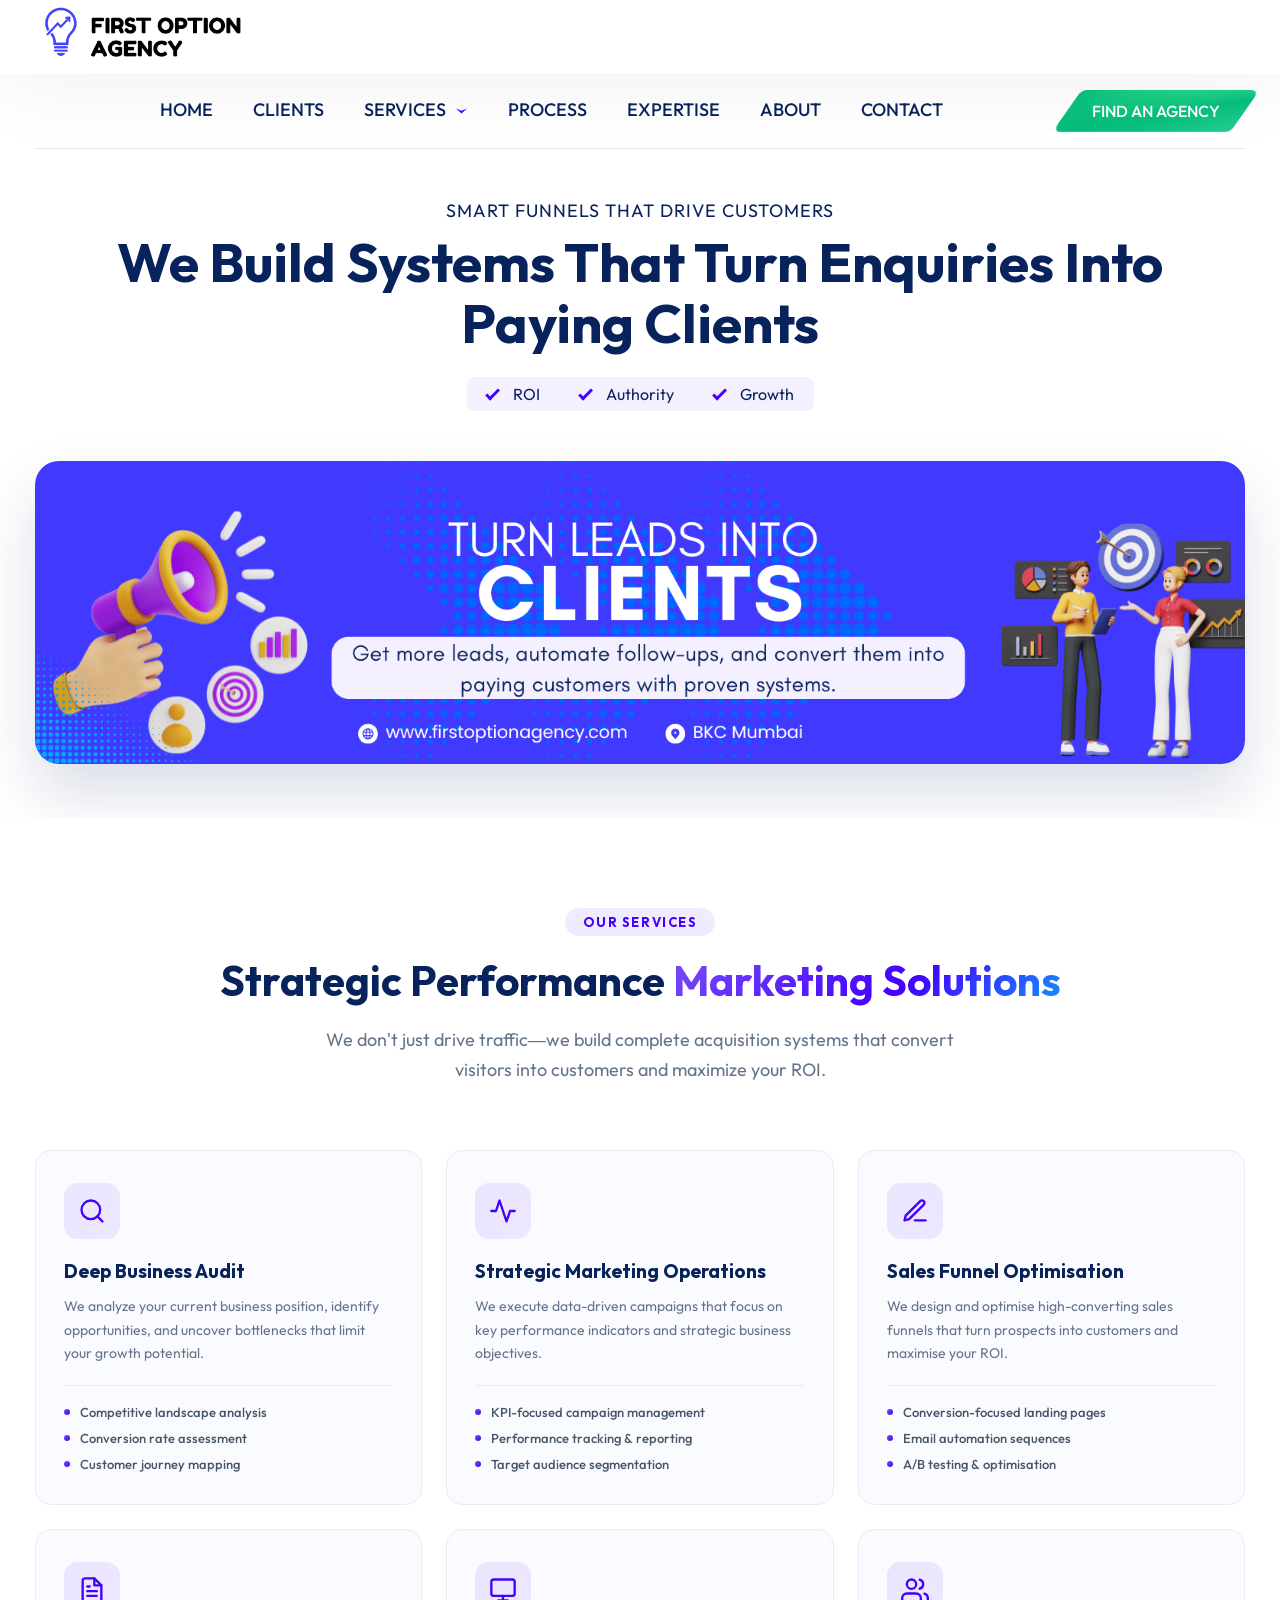
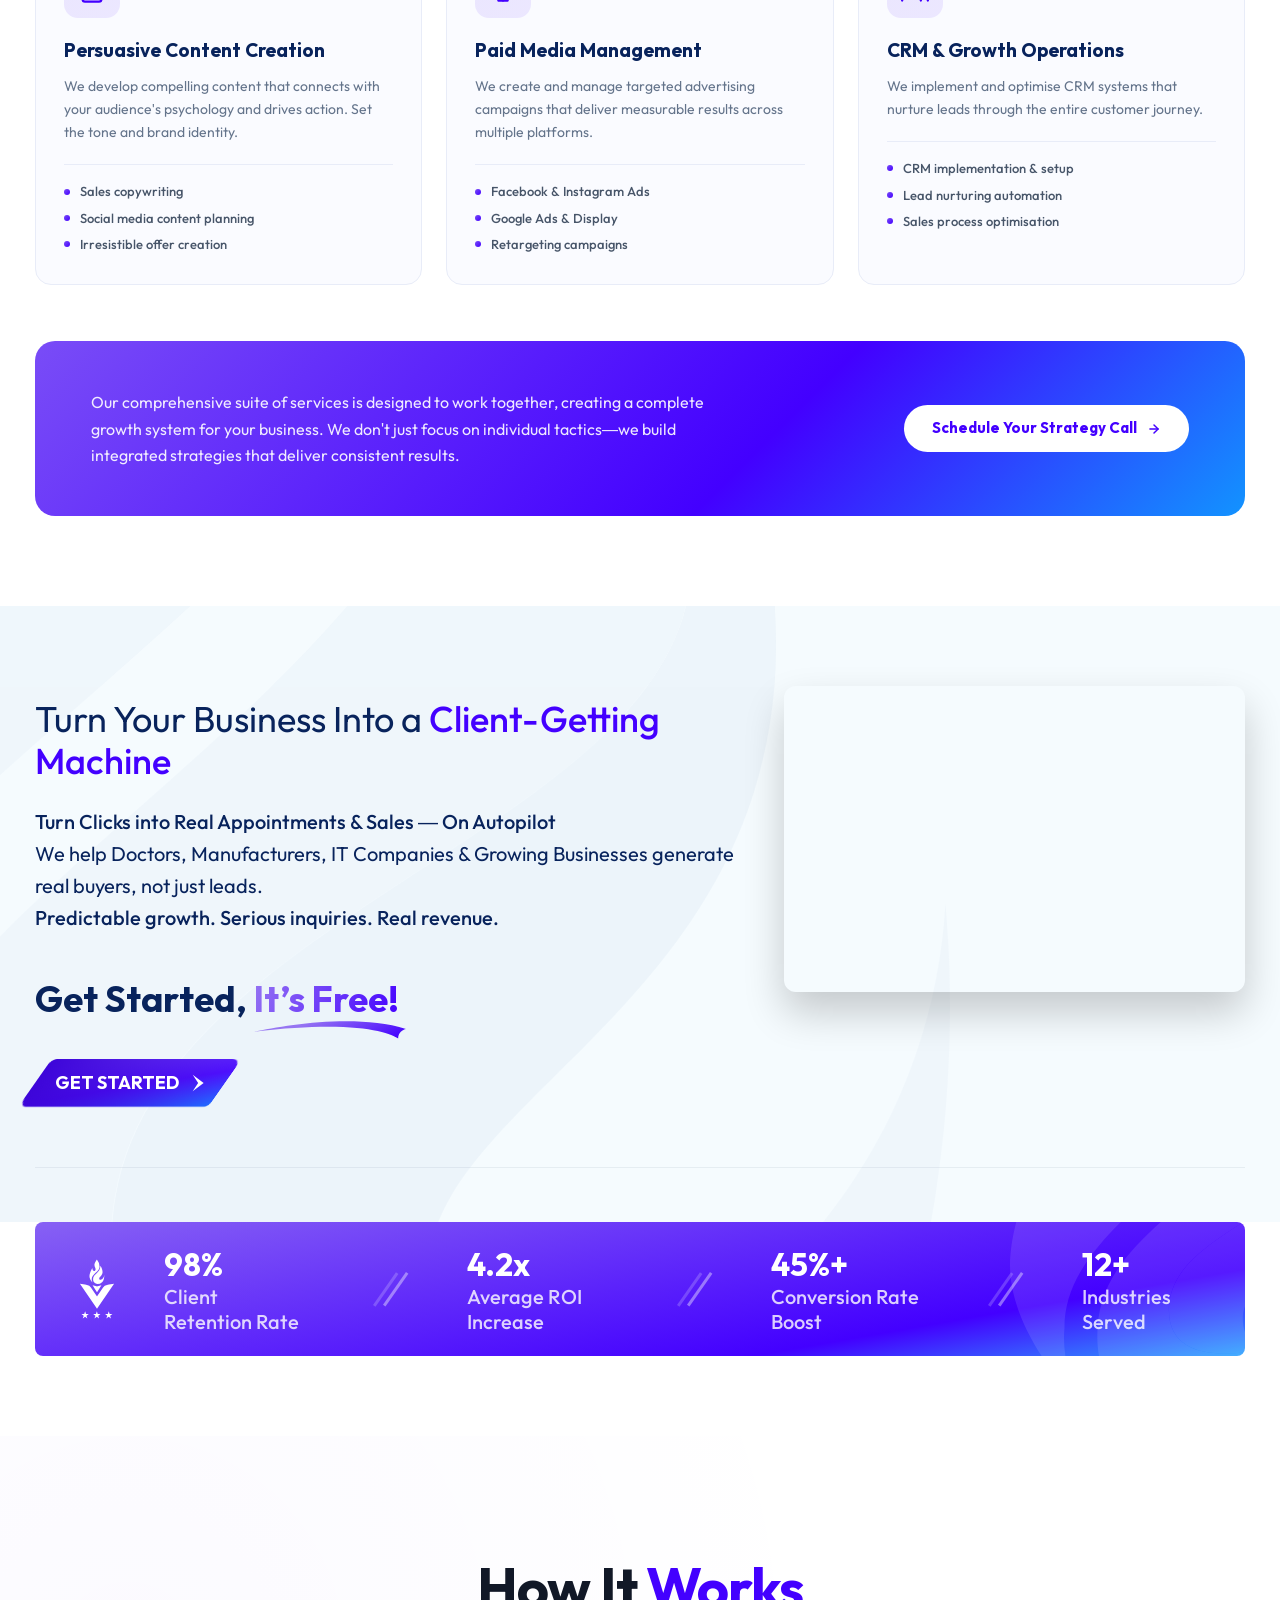
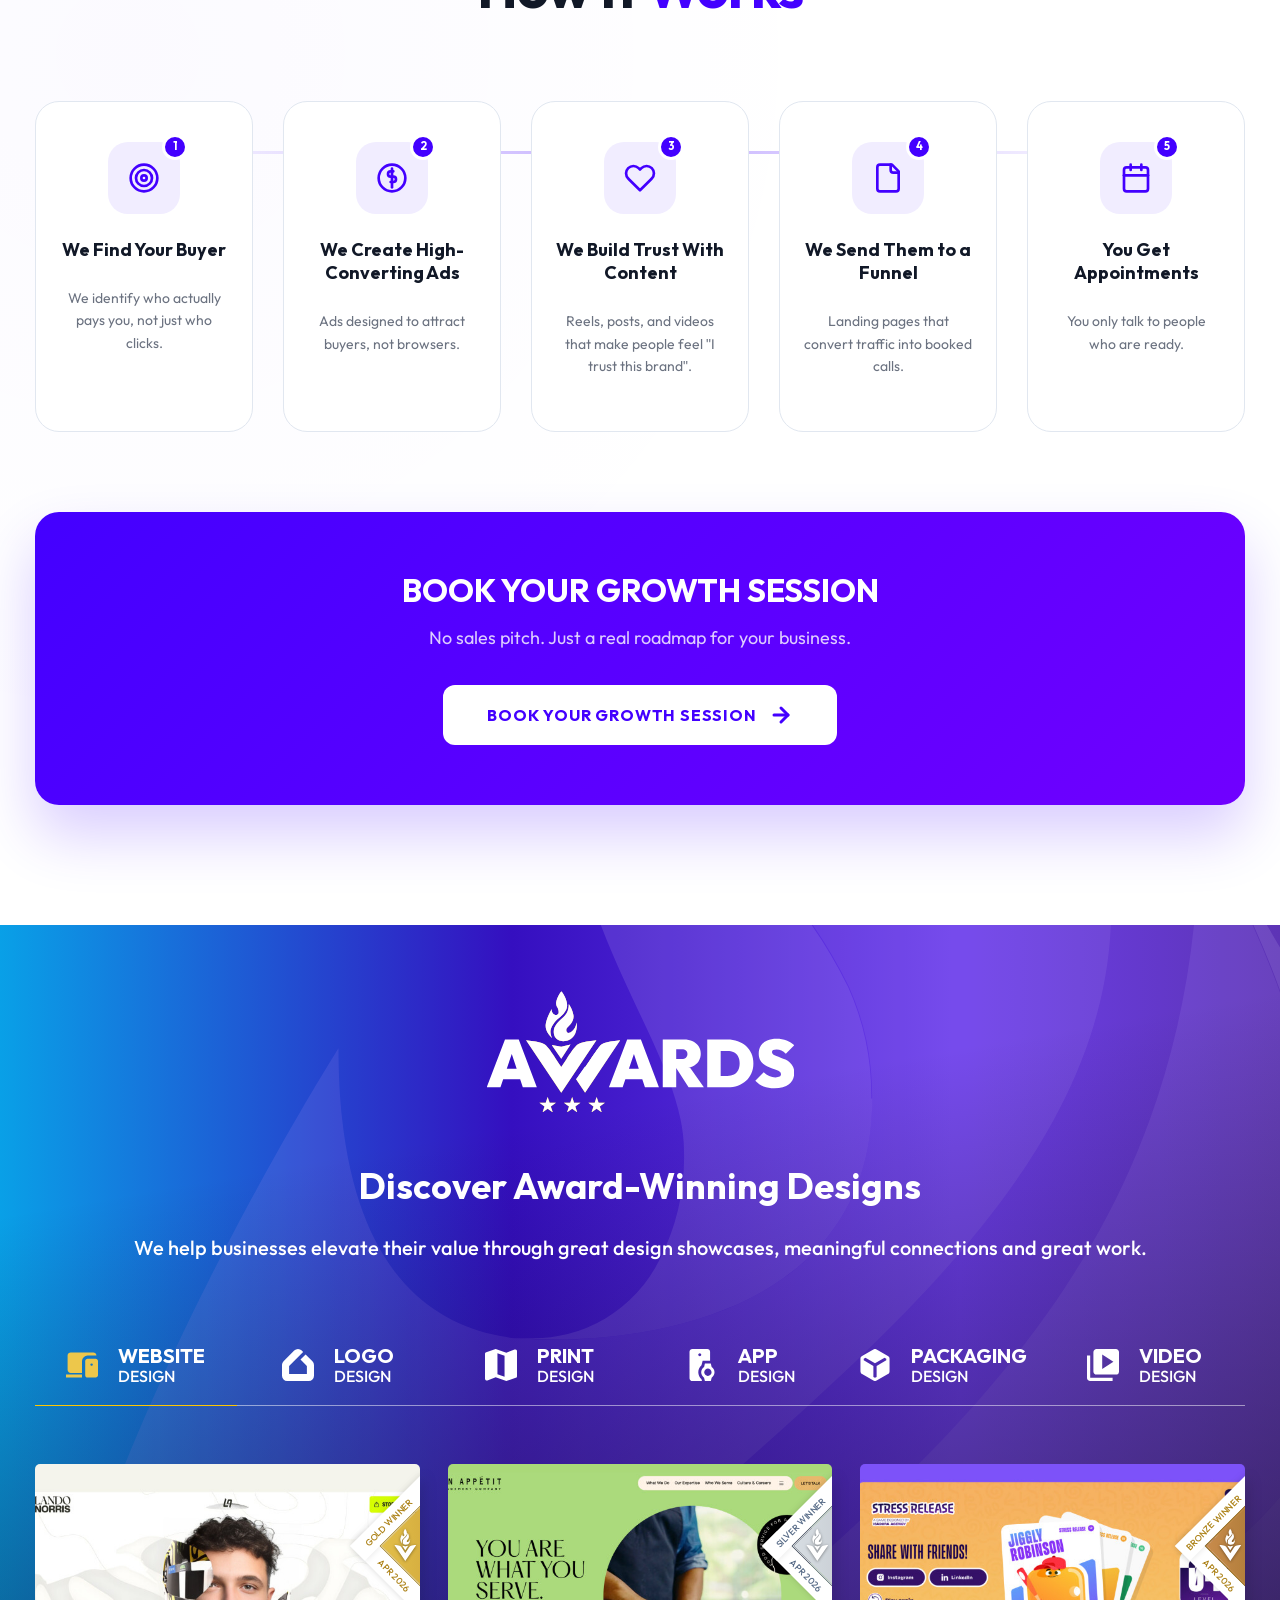
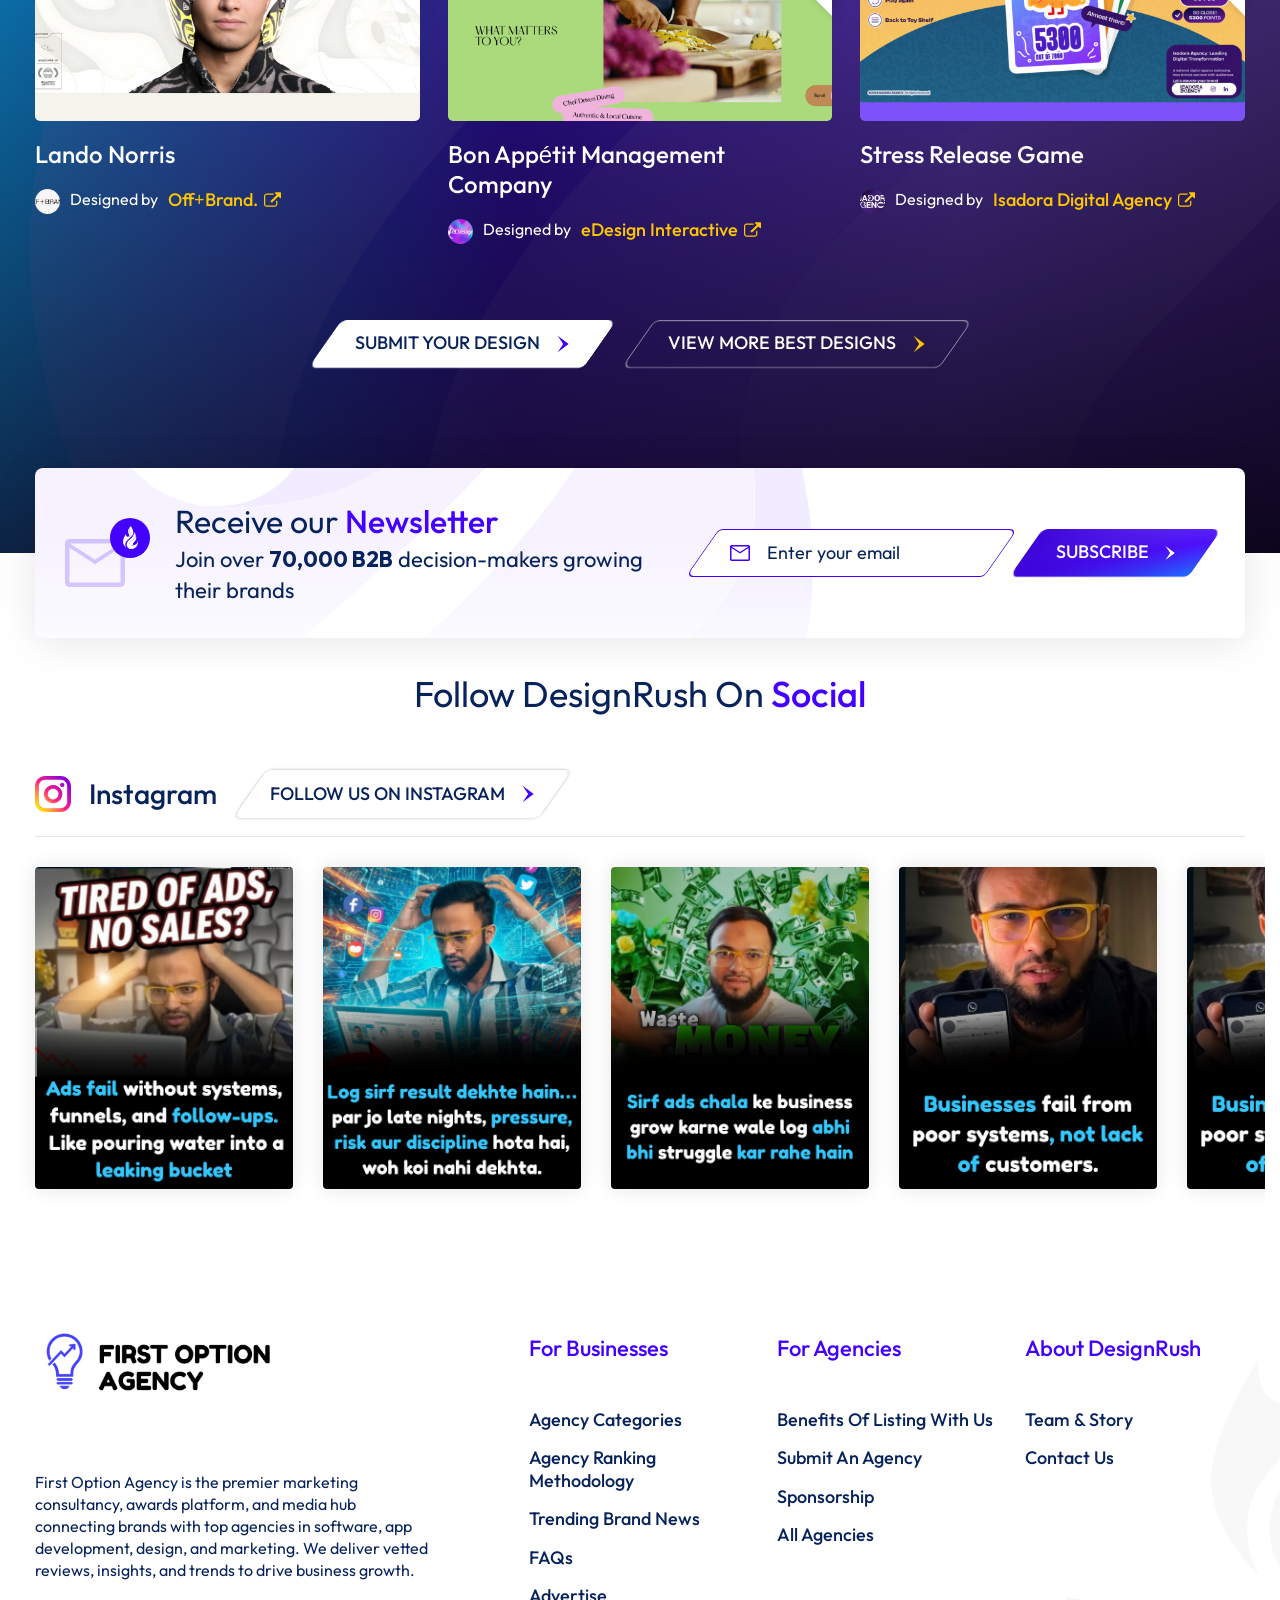
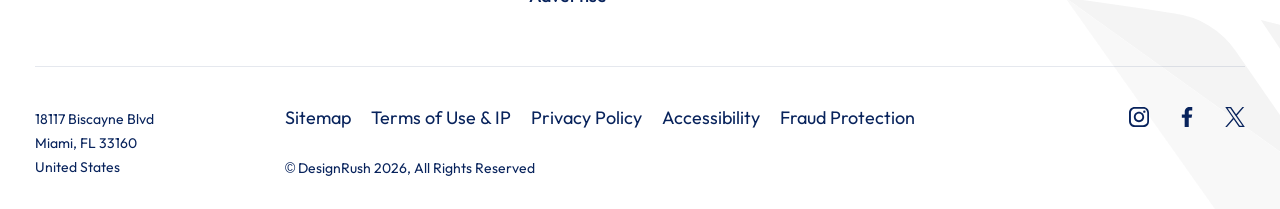
==== index.html @ 702467c4 "sdf" ====
<!DOCTYPE html>
<html class="js" lang="en">

<head>
    <meta charset="utf-8">
    <meta name="csrf-token" content="sYBFodeD4PbTu8fHgJWFDhL0KMMRwzuXbBp8WYOg">
    <meta name="viewport" content="width=device-width,initial-scale=1.0,maximum-scale=1.0">
    <title>DesignRush | Media Platform for Brands & Agency Directory</title>
    <meta name="theme-color" content="#ffffff">
    <meta name="description"
        content="Discover, compare & hire top agencies for web design, development, branding & digital marketing. Browse 30,000+ verified agency profiles & reviews.">
    <meta name="msvalidate.01" content="80F20198CFD68436AD164046C5279DCA">
    <link rel="canonical" href="https://www.designrush.com">
    <meta name="pinterest-rich-pin" content="false">
    <link rel="alternate" type="application/rss+xml" href="https://www.designrush.com/feed/rss">
    <link rel="icon" type="image/x-icon" href="images/favicon.ico">
    <link rel="icon" type="image/png" href="images/favicon-32x32.png" sizes="32x32">
    <link rel="icon" type="image/png" href="images/favicon-16x16.png" sizes="16x16">
    <link rel="icon" type="image/svg+xml" href="images/favicon.svg">
    <link rel="apple-touch-icon" sizes="180x180" href="images/apple-touch-icon.png">
    <link rel="icon" type="image/png" sizes="192x192" href="images/android-chrome-192x192.png">
    <link rel="mask-icon" href="images/safari-pinned-tab.svg" color="#5bbad5">
    <link rel="preload" as="image" href="images/logo/logo.png">
    <link rel="preload" href="/fonts/Outfit-Regular.woff2" as="font" type="font/woff2" crossorigin="">
    <link rel="preload" href="/fonts/Outfit-Medium.woff2" as="font" type="font/woff2" crossorigin="">
    <link rel="dns-prefetch" href="//www.googletagmanager.com">
    <link rel="dns-prefetch" href="https://www.designrush.com">
    <link rel="dns-prefetch" href="//t.visitorqueue.com" style="display: none !important;">
    <meta name="twitter:card" content="summary_large_image">
    <meta property="og:url" content="https://www.designrush.com/">
    <meta property="og:title" content="Top Agencies of 2026 by Category, Price, Location & More | DesignRush">
    <meta property="og:description"
        content="Find the best agency for your upcoming project based on category, cost, expertise, case studies, company leadership and more!">
    <meta property="og:image" content="images/logo/logo.png">
    <meta property="og:image:width" content="1200">
    <meta property="og:image:height" content="630">
    <style>
        img {
            color: transparent
        }

        img.img-broken {
            background: #FAFEFF;
            font-size: 0
        }
    </style>
    <style>
        .fancy-header ul {
            list-style: none;
            margin: 0;
            padding: 0
        }

        @font-face {
            font-display: swap;
            font-family: Outfit;
            font-style: normal;
            font-weight: 400;
            src: local(""), url("[data-uri]") format("woff2");
            text-rendering: optimizeLegibility
        }

        @font-face {
            font-display: swap;
            font-family: Outfit;
            font-style: normal;
            font-weight: 500;
            src: local(""), url("[data-uri]") format("woff2");
            text-rendering: optimizeLegibility
        }

        @font-face {
            font-display: swap;
            font-family: Outfit;
            font-style: normal;
            font-weight: 700;
            src: url(fonts/Outfit-Bold.woff2) format("woff2")
        }

        *,
        :after,
        :before {
            box-sizing: border-box
        }

        html {
            -webkit-text-size-adjust: 100%
        }

        dl,
        menu,
        ol,
        p,
        ul {
            margin: 1em 0
        }

        menu,
        ol,
        ul {
            padding: 0
        }

        h1,
        h2,
        h3 {
            margin: 0
        }

        img {
            max-width: 100%;
            vertical-align: top
        }

        .hide {
            display: none !important
        }

        .grecaptcha-badge {
            visibility: hidden
        }

        @media screen and (min-width:1201px) {
            .laptop-view {
                display: none !important
            }
        }

        @media screen and (max-width:1200px) {
            .laptop-hide {
                display: none !important
            }
        }

        @media screen and (min-width:1025px) {
            .tablet-view {
                display: none !important
            }
        }

        @media screen and (max-width:1024px) {
            .tablet-hide {
                display: none !important
            }
        }

        @media screen and (min-width:768px) {
            .mobile-view {
                display: none !important
            }
        }

        @media screen and (max-width:767px) {
            .mobile-hide {
                display: none !important
            }
        }

        .site-width-grid {
            margin: 0 auto;
            max-width: 1480px;
            width: 100%
        }

        @media screen and (min-width:1201px) {
            .site-width-grid {
                padding-left: 35px;
                padding-right: 35px
            }
        }

        @media screen and (max-width:1200px) {
            .site-width-grid {
                padding-left: 25px;
                padding-right: 25px
            }
        }

        @media screen and (max-width:767px) {
            .site-width-grid {
                padding-left: 20px;
                padding-right: 20px
            }
        }

        .d-flex {
            display: flex
        }

        .d-none {
            display: none
        }

        .d-i-flex {
            display: inline-flex
        }

        .fl-shrink {
            flex-shrink: 0
        }

        .fl-grow {
            flex-grow: 1
        }

        .fl-col {
            flex-direction: column
        }

        .fl-wrap {
            flex-wrap: wrap
        }

        .fl-center {
            align-items: center;
            justify-content: center
        }

        .fl-baseline {
            align-items: baseline
        }

        .fl-align-center {
            align-items: center
        }

        .fl-justify-center {
            justify-content: center
        }

        a {
            text-decoration: none
        }

        h1,
        h2,
        h3,
        strong {
            font-weight: 500
        }

        h1,
        h2,
        h3 {
            line-height: 1.15
        }

        button,
        h1,
        h2,
        h3 {
            font-family: Outfit, sans-serif
        }

        mark {
            background: none
        }

        [v-cloak] {
            display: none
        }

        body,
        html {
            -webkit-overflow-scrolling: touch;
            height: 100%;
            margin: 0
        }

        html.block-scroll {
            overflow: hidden
        }

        body {
            background: #fff;
            color: #000;
            font: 300 16px/1.25 Outfit, sans-serif;
            min-width: 320px
        }

        .wrapper {
            min-height: 100vh;
            overflow: hidden
        }

        .main {
            width: 100%
        }

        @media screen and (max-width:1200px) {
            .main {
                padding-top: 62px
            }
        }

        @media screen and (min-width:1201px) {

            .fancy-header~.main,
            .header~.main {
                padding-top: 74px
            }

            .is-come-from-admin {
                margin-top: 20px
            }
        }

        .fancy-header {
            background-color: #fff;
            box-shadow: 0 0 90px rgba(0, 0, 0, .08);
            left: 0;
            position: fixed;
            right: 0;
            top: 0;
            z-index: 100
        }

        .fancy-header .holder {
            gap: clamp(20px, 2.9296875vw, 30px);
            justify-content: space-between
        }

        @media screen and (min-width:1201px) {
            .fancy-header .holder {
                height: 74px
            }
        }

        @media screen and (max-width:1200px) {
            .fancy-header .holder {
                height: 62px
            }
        }

        .fancy-header .logo {
            margin-right: auto
        }

        .fancy-header .logo a {
            display: block
        }

        @media screen and (max-width:1200px) {
            .fancy-header .logo a {
                max-width: 172px
            }
        }

        .fancy-header .logo img {
            display: block;
            height: auto
        }

        .fancy-header .inner {
            gap: 30px
        }

        @media screen and (min-width:1201px) {
            .fancy-header .nav {
                align-items: center;
                gap: 25px
            }
        }

        @media screen and (max-width:1200px) {
            .fancy-header .nav {
                opacity: 0;
                pointer-events: none;
                position: fixed
            }
        }

        @media screen and (min-width:1201px) {
            .fancy-header .menu {
                gap: 40px
            }

            .fancy-header .link-holder {
                position: relative
            }

            .fancy-header .link-holder:not(:hover) .link i {
                transform: rotate(90deg)
            }

            .fancy-header .link-holder:not(:hover) .dropbox,
            .fancy-header .link-holder:not(:hover) .dropdown {
                opacity: 0;
                pointer-events: none;
                transform: translate(-50%, 6px)
            }

            .fancy-header .dropbox,
            .fancy-header .dropdown {
                position: absolute
            }
        }

        @media screen and (min-width:1321px) {
            .fancy-header .link {
                font-size: var(--headerLinkFontSize, 15px);
                gap: 10px;
                text-transform: uppercase
            }
        }

        @media screen and (min-width:1201px) and (max-width:1320px) {
            .fancy-header .link {
                font-size: var(--headerLinkFontSize, 13px);
                gap: 10px;
                text-transform: uppercase
            }
        }

        @media screen and (min-width:1201px) {
            .fancy-header .link i {
                height: 12px;
                transform: rotate(-90deg);
                width: 12px
            }

            .fancy-header .link i svg {
                fill: #08235c
            }

            .fancy-header .link i.alone {
                transform: rotate(90deg)
            }
        }

        .fancy-header .cta {
            text-transform: uppercase;
            white-space: nowrap
        }

        @media screen and (min-width:1201px) {
            .fancy-header .cta {
                font-size: 16px
            }
        }

        .fancy-header .cta a {
            position: relative
        }

        @media screen and (min-width:1201px) {
            .fancy-header .cta a {
                gap: 10px
            }

            .fancy-header .cta a svg {
                fill: currentColor;
                height: 12px;
                width: 6px
            }

            .fancy-header .cta .link-submit {
                color: #08235c
            }

            .fancy-header .cta .link-submit:hover {
                color: #4300ff
            }

            .fancy-header .cta .link-find {
                height: 32px;
                padding: 0 18px
            }
        }

        .fancy-header .user {
            font-size: 16px;
            text-transform: uppercase
        }

        .fancy-header .user i {
            border-radius: 50%
        }

        @media screen and (min-width:1201px) {
            .fancy-header .user i {
                height: 36px;
                width: 36px
            }
        }

        @media screen and (max-width:1200px) {
            .fancy-header .user i {
                height: 40px;
                width: 40px
            }
        }

        .fancy-header .user a {
            color: #08235c;
            gap: 14px
        }

        .fancy-header .burger {
            background: none;
            border: none;
            height: 30px;
            position: relative;
            width: 30px
        }

        .fancy-header .burger span {
            opacity: 0;
            position: absolute
        }

        .btn-flex {
            align-items: center;
            display: inline-flex;
            justify-content: center;
            line-height: 1.25;
            padding-bottom: 2px;
            padding-top: 2px;
            transition-duration: .2s;
            transition-property: color, background, border-color;
            transition-timing-function: ease-out
        }

        .btn-flex--rounded {
            border-radius: 5em
        }

        .btn-flex--nowrap {
            white-space: nowrap
        }

        .btn-flex--slanted {
            background-color: transparent;
            overflow: visible !important;
            position: relative
        }

        .btn-flex--slanted:before {
            backface-visibility: hidden;
            border-radius: .3em .5em;
            content: "";
            height: 100%;
            left: 0;
            position: absolute;
            top: 0;
            transform: skewX(-35deg) translateZ(0);
            transition-duration: .2s;
            transition-property: background, border-color;
            transition-timing-function: ease-out;
            width: 100%;
            will-change: transform
        }

        .btn-flex--slanted>* {
            position: relative
        }

        @media screen and (min-width:1025px) {
            .btn-flex--slanted_hovered>* {
                z-index: 1
            }

            .btn-flex--slanted_hovered:after {
                backface-visibility: hidden;
                border-radius: .3em .5em;
                content: "";
                height: 100%;
                left: 0;
                opacity: 0;
                position: absolute;
                top: 0;
                transform: skewX(-35deg) translateZ(0);
                transition-duration: .2s;
                transition-property: opacity;
                transition-timing-function: ease-out;
                width: 100%
            }
        }

        .btn-flex--text__uppercase {
            text-transform: uppercase
        }

        .btn-flex--weight__bold {
            font-weight: 600
        }

        .btn-flex--weight__med {
            font-weight: 500
        }

        .btn-flex--weight__reg {
            font-weight: 400
        }

        .btn-flex--border__none {
            border: none
        }

        .btn-flex--border__thin {
            border-width: 1px
        }

        .btn-flex--border__primary {
            border-color: #0181dd;
            border-style: solid
        }

        @media screen and (min-width:1025px) {
            .btn-flex--border__primary:hover {
                border-color: #00abf3
            }
        }

        .btn-flex--border__navy {
            border-color: #08235c;
            border-style: solid
        }

        @media screen and (min-width:1025px) {
            .btn-flex--border__navy:hover {
                border-color: #0181dd
            }
        }

        .btn-flex--slanted-border__green:before {
            border: 1px solid #06bc7b
        }

        @media screen and (min-width:1025px) {
            .btn-flex--slanted-border__green:hover:before {
                background-color: #37d17d;
                border-color: #37d17d
            }
        }

        .btn-flex--slanted-border__primary:before {
            border: 1.5px solid #0181dd
        }

        @media screen and (min-width:1025px) {
            .btn-flex--slanted-border__primary:hover:before {
                border-color: #00abf3
            }
        }

        .btn-flex--slanted-border__blue:before {
            border: 1.5px solid #0f4cc0
        }

        @media screen and (min-width:1025px) {
            .btn-flex--slanted-border__blue:hover:before {
                border-color: #0181dd
            }
        }

        .btn-flex--slanted-border__cyan:before {
            border: 1.5px solid #41afff
        }

        @media screen and (min-width:1025px) {
            .btn-flex--slanted-border__cyan:hover:before {
                border-color: #0181dd
            }
        }

        .btn-flex--slanted-border__white:before {
            border: 1px solid #fff
        }

        @media screen and (min-width:1025px) {
            .btn-flex--slanted-border__white:hover:before {
                background-color: hsla(0, 0%, 100%, .2)
            }
        }

        .btn-flex--slanted-border__azure:before {
            border: 1px solid #267efd
        }

        @media screen and (min-width:1025px) {
            .btn-flex--slanted-border__azure:hover:before {
                border-color: #0181dd
            }
        }

        .btn-flex--slanted-border__custom:before {
            border: 1px solid var(--btnBorderColor, #fff)
        }

        @media screen and (min-width:1025px) {
            .btn-flex--slanted-border__custom:hover:before {
                border-color: var(--btnBorderColorActive, var(--btnBorderColor))
            }
        }

        .btn-flex--color__white {
            color: #fff
        }

        @media screen and (min-width:1025px) {
            .btn-flex--color__white:hover {
                color: #fff
            }
        }

        .btn-flex--color__primary {
            color: #0181dd
        }

        @media screen and (min-width:1025px) {
            .btn-flex--color__primary:hover {
                color: #00abf3
            }
        }

        .btn-flex--color__secondary {
            color: #00abf3
        }

        @media screen and (min-width:1025px) {
            .btn-flex--color__secondary:hover {
                color: #0181dd
            }
        }

        .btn-flex--color__navy {
            color: #08235c
        }

        @media screen and (min-width:1025px) {
            .btn-flex--color__navy:hover {
                color: #0181dd
            }
        }

        .btn-flex--color__blue {
            color: #0f4cc0
        }

        @media screen and (min-width:1025px) {
            .btn-flex--color__blue:hover {
                color: #0181dd
            }
        }

        .btn-flex--color__indigo {
            color: #4300ff
        }

        @media screen and (min-width:1025px) {
            .btn-flex--color__indigo:hover {
                color: #267efd
            }
        }

        .btn-flex--color__custom {
            color: var(--btnColor, #267efd)
        }

        @media screen and (min-width:1025px) {
            .btn-flex--color__custom:hover {
                color: var(--btnColorActive, #0181dd)
            }
        }

        .btn-flex--bg__none {
            background-color: transparent
        }

        .btn-flex--bg__white {
            background-color: #fff
        }

        @media screen and (min-width:1025px) {
            .btn-flex--bg__white:hover {
                background-color: #fff
            }
        }

        .btn-flex--bg__green {
            background-color: #06bc7b
        }

        @media screen and (min-width:1025px) {
            .btn-flex--bg__green:hover {
                background-color: #37d17d
            }
        }

        .btn-flex--bg__primary {
            background-color: #0181dd
        }

        @media screen and (min-width:1025px) {
            .btn-flex--bg__primary:hover {
                background-color: #00abf3
            }
        }

        .btn-flex--bg__secondary {
            background-color: #00abf3
        }

        @media screen and (min-width:1025px) {
            .btn-flex--bg__secondary:hover {
                background-color: #0181dd
            }
        }

        .btn-flex--slanted-bg__green:before {
            background-color: #06bc7b
        }

        @media screen and (min-width:1025px) {
            .btn-flex--slanted-bg__green:hover:before {
                background-color: #37d17d
            }
        }

        .btn-flex--slanted-bg__green-grad:before {
            background: linear-gradient(170deg, #5ef696, #06bc7b 40%)
        }

        .btn-flex--slanted-bg__green-grad:after {
            background: linear-gradient(90deg, #25cd91 25%, #209068)
        }

        @media screen and (min-width:1025px) {
            .btn-flex--slanted-bg__green-grad:hover:after {
                opacity: 1
            }
        }

        .btn-flex--slanted-bg__indigo-grad:before {
            background: linear-gradient(170deg, #7648f7, #4e10fd 55%, #1f6dff)
        }

        .btn-flex--slanted-bg__indigo-grad:after {
            background: linear-gradient(90deg, #936efb 25%, #3d05d9)
        }

        @media screen and (min-width:1025px) {
            .btn-flex--slanted-bg__indigo-grad:hover:after {
                opacity: 1
            }
        }

        .btn-flex--slanted-bg__primary:before {
            background-color: #0181dd
        }

        @media screen and (min-width:1025px) {
            .btn-flex--slanted-bg__primary:hover:before {
                background-color: #00abf3
            }
        }

        .btn-flex--slanted-bg__white:before {
            background-color: #fff
        }

        @media screen and (min-width:1025px) {
            .btn-flex--slanted-bg__white:hover:before {
                background-color: #fff
            }
        }

        .btn-flex--slanted-bg__custom:before {
            background: var(--btnSlantedBg, #fff)
        }

        @media screen and (min-width:1025px) {
            .btn-flex--slanted-bg__custom:hover:before {
                background: var(--btnSlantedBgActive, var(--btnSlantedBg))
            }
        }

        .btn-flex--font-desktop__xs {
            font-size: 14px
        }

        .btn-flex--font-desktop__sm {
            font-size: 16px
        }

        .btn-flex--font-desktop__md {
            font-size: 18px
        }

        .btn-flex--font-desktop__lg {
            font-size: 20px
        }

        .btn-flex--font-desktop__xl {
            font-size: 24px
        }

        @media screen and (max-width:600px) {
            .btn-flex--font-mobile__xs {
                font-size: 12px
            }

            .btn-flex--font-mobile__sm {
                font-size: 14px
            }

            .btn-flex--font-mobile__md {
                font-size: 16px
            }

            .btn-flex--font-mobile__lg {
                font-size: 18px
            }

            .btn-flex--font-mobile__xl {
                font-size: 20px
            }
        }

        .btn-flex--size-desktop__xs {
            min-height: 42px
        }

        .btn-flex--size-desktop__sm {
            min-height: 48px
        }

        .btn-flex--size-desktop__md {
            min-height: 54px
        }

        .btn-flex--size-desktop__lg {
            min-height: 60px
        }

        .btn-flex--size-desktop__xl {
            min-height: 66px
        }

        .btn-flex--translate__sm {
            transform: translateX(8px)
        }

        .btn-flex--translate__md {
            transform: translateX(10px)
        }

        .btn-flex--translate__lg {
            transform: translateX(12px)
        }

        .btn-flex--translate__xl {
            transform: translateX(15px)
        }

        .btn-flex--padding__xs {
            padding-left: 10px;
            padding-right: 10px
        }

        .btn-flex--padding__sm {
            padding-left: 15px;
            padding-right: 15px
        }

        .btn-flex--padding__md {
            padding-left: 20px;
            padding-right: 20px
        }

        .btn-flex--padding__lg {
            padding-left: 25px;
            padding-right: 25px
        }

        .btn-flex--padding__xl {
            padding-left: 30px;
            padding-right: 30px
        }

        .btn-flex--gap__xs {
            gap: 6px
        }

        .btn-flex--gap__sm {
            gap: 8px
        }

        .btn-flex--gap__md {
            gap: 12px
        }

        .btn-flex--gap__lg {
            gap: 16px
        }

        .btn-flex--gap__xl {
            gap: 20px
        }

        .btn-flex .chevron,
        .btn-flex .icon,
        .btn-flex i {
            fill: var(--btnIconColor, currentColor);
            color: var(--btnIconColor, currentColor);
            transition: transform .2s
        }

        .btn-flex i {
            position: relative
        }

        .btn-flex .loading {
            left: 0;
            opacity: 0;
            position: absolute;
            top: 50%;
            transform: translateY(-50%)
        }

        @media screen and (min-width:1025px) {
            .btn-flex:hover .icon {
                transform: translateX(2px)
            }
        }

        .disabled .btn-flex:has(.loading) {
            filter: grayscale(1);
            opacity: .5;
            pointer-events: none
        }

        .disabled .btn-flex:has(.loading) .icon {
            opacity: 0
        }

        .disabled .btn-flex:has(.loading) .loading {
            opacity: 1
        }

        .btn-fancy {
            background-color: transparent;
            border: none;
            line-height: 1.25;
            overflow: visible !important;
            padding-bottom: 2px;
            padding-top: 2px;
            position: relative;
            transition: color .2s ease-out
        }

        .btn-fancy:after,
        .btn-fancy:before {
            backface-visibility: hidden;
            border-radius: .3em .5em;
            content: "";
            inset: 0;
            position: absolute;
            transform: skewX(-35deg) translateZ(0)
        }

        .btn-fancy:before {
            background-color: #fff;
            border-style: solid;
            border-width: 1.5px;
            opacity: 0;
            transition: opacity .1s ease-out, background-color .1s ease-out
        }

        .btn-fancy:after {
            background-position-x: -100%, 0;
            background-size: 200% 100%, 100% 100%;
            transition: opacity .2s ease-out, background-position-x .2s ease-out .05s
        }

        .btn-fancy>* {
            position: relative;
            z-index: 1
        }

        @media screen and (min-width:1025px) {
            .btn-fancy:hover:before {
                opacity: 1
            }

            .btn-fancy:hover:after {
                background-position-x: -200%, 0;
                opacity: 0;
                transition: opacity .3s ease-out .1s, background-position-x .2s ease-out
            }

            .btn-fancy:hover .icon {
                transform: translateX(2px)
            }
        }

        .btn-fancy--indigo {
            color: #fff
        }

        .btn-fancy--indigo:before {
            border-color: #4300ff
        }

        .btn-fancy--indigo:after {
            background-image: linear-gradient(90deg, #3d05d9 30%, #936efb 40%, #3d05d9 50%, rgba(61, 5, 217, 0)), linear-gradient(170deg, #7648f7, #4e10fd 55%, #1f6dff)
        }

        @media screen and (min-width:1025px) {
            .btn-fancy--indigo:hover {
                color: #4300ff
            }
        }

        .btn-fancy--green {
            color: #fff
        }

        .btn-fancy--green:before {
            border-color: #006d46
        }

        .btn-fancy--green:after {
            background-image: linear-gradient(90deg, #06bc7b 30%, #5ef696 40%, #06bc7b 50%, rgba(6, 188, 123, 0)), linear-gradient(170deg, #5ef696, #06bc7b 55%, #25cd91)
        }

        @media screen and (min-width:1025px) {
            .btn-fancy--green:hover {
                color: #08235c
            }
        }

        .btn-fancy--xs {
            min-height: 42px
        }

        .btn-fancy--sm {
            min-height: 48px
        }

        .btn-fancy--md {
            min-height: 54px
        }

        .btn-fancy--lg {
            min-height: 60px
        }

        .btn-fancy--xl {
            min-height: 66px
        }

        .btn-fancy--px-xs {
            padding-inline: 10px
        }

        .btn-fancy--px-sm {
            padding-inline: 15px
        }

        .btn-fancy--px-md {
            padding-inline: 20px
        }

        .btn-fancy--px-lg {
            padding-inline: 25px
        }

        .btn-fancy--px-xl {
            padding-inline: 30px
        }

        .btn-fancy--gap-xs {
            gap: 6px
        }

        .btn-fancy--gap-sm {
            gap: 8px
        }

        .btn-fancy--gap-md {
            gap: 12px
        }

        .btn-fancy--gap-lg {
            gap: 16px
        }

        .btn-fancy--gap-xl {
            gap: 20px
        }

        .btn-fancy--text-xs {
            font-size: 14px
        }

        .btn-fancy--text-sm {
            font-size: 16px
        }

        .btn-fancy--text-md {
            font-size: 18px
        }

        .btn-fancy--text-lg {
            font-size: 20px
        }

        .btn-fancy--text-xl {
            font-size: 24px
        }

        .btn-fancy--bold {
            font-weight: 600
        }

        .btn-fancy--medium {
            font-weight: 500
        }

        .btn-fancy--uppercase {
            text-transform: uppercase
        }

        .btn-fancy--nowrap {
            white-space: nowrap
        }

        .btn-fancy--shift-sm {
            transform: translateX(8px)
        }

        .btn-fancy--shift-md {
            transform: translateX(10px)
        }

        .btn-fancy--shift-lg {
            transform: translateX(12px)
        }

        .btn-fancy--shift-xl {
            transform: translateX(15px)
        }

        .btn-fancy .chevron,
        .btn-fancy .icon,
        .btn-fancy i {
            fill: currentColor;
            color: currentColor;
            transition: transform .2s
        }

        .btn-fancy i {
            position: relative
        }

        .btn-fancy .loading {
            left: 0;
            opacity: 0;
            position: absolute;
            top: 50%;
            transform: translateY(-50%)
        }

        .disabled .btn-fancy:has(.loading) {
            filter: grayscale(1);
            opacity: .5;
            pointer-events: none
        }

        .disabled .btn-fancy:has(.loading) .icon {
            opacity: 0
        }

        .disabled .btn-fancy:has(.loading) .loading {
            opacity: 1
        }

        .hp--hero {
            margin-bottom: clamp(32px, 5.2734375vw, 54px)
        }

        @media screen and (min-width:1201px) {
            .hp--hero {
                padding-top: 74px
            }
        }

        @media screen and (max-width:1200px) {
            .hp--hero {
                padding-top: clamp(30px, 4.8828125vw, 50px)
            }
        }

        .hp--hero .title {
            font-size: clamp(36px, 5.37109375vw, 55px);
            font-weight: 700;
            line-height: 1.1;
            margin-bottom: 24px
        }

        .hp--hero .subtitle {
            font-size: clamp(16px, 1.7578125vw, 18px);
            letter-spacing: 1px;
            line-height: 1.3;
            padding: 0 15px;
            text-transform: uppercase
        }

        @media screen and (min-width:768px) {
            .hp--hero .subtitle {
                margin-bottom: 10px
            }
        }

        @media screen and (max-width:767px) {
            .hp--hero .subtitle {
                margin-bottom: 14px
            }
        }

        .hp--hero .subtitle .inline {
            display: inline;
            font: inherit
        }

        .hp--hero ul {
            list-style: none;
            margin: 0
        }

        .hp--hero nav {
            left: 0;
            position: fixed;
            right: 0;
            top: 59px;
            z-index: 180
        }

        .hp--hero .holder {
            gap: 54px;
            justify-content: space-between;
            min-height: 88px;
            padding: 25px 0 10px
        }

        @media screen and (min-width:1201px) {
            .hp--hero .holder {
                align-items: center
            }
        }

        .hp--hero .holder:before {
            content: "";
            flex-shrink: 0
        }

        @media screen and (min-width:1421px) {
            .hp--hero .holder:before {
                width: 180px
            }
        }

        @media screen and (min-width:1201px) and (max-width:1420px) {
            .hp--hero .holder:before {
                width: 0
            }
        }

        .hp--hero .inner {
            text-align: center
        }

        @media screen and (min-width:1201px) {
            .hp--hero .inner {
                border-top: 1px solid rgba(0, 0, 0, .08);
                padding-top: clamp(30px, 4.8828125vw, 50px)
            }
        }

        .hp--hero .inner ul {
            background-color: rgba(67, 0, 255, .06);
            border-radius: 8px;
            font-size: 16px;
            font-weight: 400;
            gap: clamp(16px, 3.125vw, 40px);
            min-height: 34px
        }

        @media screen and (min-width:768px) {
            .hp--hero .inner ul {
                padding: 2px 20px
            }
        }

        @media screen and (max-width:767px) {
            .hp--hero .inner ul {
                padding: 10px 16px;
                text-align: left
            }
        }

        @media screen and (max-width:420px) {
            .hp--hero .inner ul {
                font-size: 13px
            }
        }

        @media screen and (min-width:768px) {
            .hp--hero .inner li {
                gap: 12px
            }
        }

        @media screen and (max-width:767px) {
            .hp--hero .inner li {
                gap: 17px
            }

            .hp--hero .inner li mark {
                font-weight: 500
            }
        }

        .hp--hero .inner li:before {
            content: "";
            flex-shrink: 0
        }

        @media screen and (min-width:768px) {
            .hp--hero .inner li:before {
                border-bottom: 3px solid #4300ff;
                border-left: 3px solid #4300ff;
                height: 7px;
                transform: rotate(-45deg) translateY(-2px);
                width: 14px
            }
        }

        @media screen and (max-width:767px) {
            .hp--hero .inner li:before {
                align-self: flex-start;
                border-bottom: 2px solid #4300ff;
                border-left: 2px solid #4300ff;
                height: 7px;
                transform: rotate(-45deg) translate(-5px, 5px);
                width: 13px
            }
        }

        .hp--navigation {
            position: relative;
            z-index: 1
        }

        .hp--navigation .list {
            gap: 40px
        }

        .hp--navigation .list a {
            color: #08235c
        }

        .hp--navigation .list a:hover {
            color: #4300ff
        }

        .hp--navigation .link-holder {
            position: relative
        }

        .hp--navigation .link-holder:not(:hover) .link i {
            transform: rotate(90deg)
        }

        .hp--navigation .link-holder:not(:hover) .dropbox,
        .hp--navigation .link-holder:not(:hover) .dropdown {
            opacity: 0;
            pointer-events: none;
            transform: translate(-50%, 6px)
        }

        .hp--navigation .dropbox,
        .hp--navigation .dropdown {
            position: absolute
        }

        .hp--navigation .link {
            font-size: 18px;
            gap: 10px;
            text-transform: uppercase
        }

        .hp--navigation .link i {
            height: 12px;
            transform: rotate(-90deg);
            width: 12px
        }

        .hp--navigation .link i svg {
            fill: #4300ff
        }

        .hp--navigation .link i.alone {
            transform: rotate(90deg)
        }

        .hp--trending {
            color: #000;
            margin-bottom: clamp(25px, 4.84375vw, 62px)
        }

        .hp--trending nav {
            border-bottom: 1px solid rgba(8, 35, 92, .1);
            margin-bottom: 30px
        }

        @media screen and (min-width:1025px) {
            .hp--trending nav {
                gap: 64px
            }
        }

        @media screen and (min-width:768px) and (max-width:1024px) {
            .hp--trending nav {
                flex-wrap: wrap;
                gap: 10px 0
            }
        }

        @media screen and (max-width:767px) {
            .hp--trending nav {
                flex-wrap: wrap;
                gap: 5px 0;
                position: relative
            }

            .hp--trending nav:after {
                background: linear-gradient(90deg, hsla(0, 0%, 100%, 0), #fff);
                bottom: 2px;
                content: "";
                height: 54px;
                pointer-events: none;
                position: absolute;
                right: -2px;
                width: 100px;
                z-index: 1
            }

            .hp--trending nav:has(.scrolled-to-end):after {
                opacity: 0
            }
        }

        .hp--trending nav .btn-fancy,
        .hp--trending nav .btn-flex {
            min-height: 32px
        }

        @media screen and (max-width:1024px) {
            .hp--trending nav .cta {
                padding-right: 10px;
                text-align: right;
                width: 50%
            }
        }

        .hp--trending ul {
            gap: 34px;
            list-style: none;
            overflow: auto
        }

        @media screen and (min-width:1025px) {
            .hp--trending ul {
                margin: 0 auto;
                padding: 18px 0
            }
        }

        @media screen and (max-width:1024px) {
            .hp--trending ul {
                margin: 0;
                order: 1;
                padding: 8px 0;
                width: 100%
            }
        }

        .hp--trending ul button {
            background: none;
            border: none;
            color: #000;
            font-size: 16px;
            font-weight: 600;
            position: relative;
            text-transform: uppercase
        }

        @media screen and (min-width:1025px) {
            .hp--trending ul button {
                padding: 0
            }
        }

        @media screen and (max-width:1024px) {
            .hp--trending ul button {
                padding: 10px 0
            }
        }

        .hp--trending ul button:after {
            background-color: #4300ff;
            content: "";
            height: 4px;
            left: 0;
            margin: auto;
            position: absolute;
            right: 0;
            top: 100%;
            transition: width .3s;
            width: 100%
        }

        @media screen and (min-width:1025px) {
            .hp--trending ul button:after {
                transform: translateY(14px)
            }
        }

        @media screen and (max-width:1024px) {
            .hp--trending ul button:after {
                transform: translateY(4px)
            }
        }

        .hp--trending ul button:hover {
            color: #4300ff
        }

        .hp--trending ul button:not(.active):after {
            width: 0
        }

        .hp--trending ul button.active {
            color: #4300ff
        }

        .hp--trending .title {
            font-size: 16px;
            font-weight: 600;
            gap: 12px;
            text-transform: uppercase
        }

        @media screen and (max-width:1024px) {
            .hp--trending .title {
                width: 50%
            }
        }

        .hp--trending .title i {
            height: 24px;
            width: 15px
        }

        @media screen and (min-width:1025px) {
            .hp--trending .category {
                gap: 0 30px
            }
        }

        @media screen and (max-width:1024px) {
            .hp--trending .category {
                gap: clamp(25px, 4.8828125vw, 50px)
            }
        }

        .hp--trending .category:not(.active) {
            display: none
        }

        @media screen and (min-width:1025px) {
            .hp--trending .category aside {
                padding-bottom: 18px;
                width: 39%
            }
        }

        @media screen and (max-width:1024px) {
            .hp--trending .category aside {
                padding-bottom: 16px;
                width: 100%
            }
        }

        .hp--trending .category aside .item {
            flex-direction: column
        }

        .hp--trending .category aside .item-title {
            font-weight: 700
        }

        .hp--trending .category section {
            align-content: flex-start
        }

        @media screen and (min-width:1025px) {
            .hp--trending .category section {
                gap: 30px;
                width: calc(61% - 30px)
            }
        }

        @media screen and (max-width:1024px) {
            .hp--trending .category section {
                gap: 20px;
                width: 100%
            }
        }

        @media screen and (min-width:1025px) {
            .hp--trending .category section .item {
                flex-direction: column;
                max-width: calc(33.33333% - 20px)
            }
        }

        @media screen and (max-width:1024px) {
            .hp--trending .category section .item {
                align-items: center;
                border-bottom: 1px solid rgba(0, 0, 0, .1);
                padding-bottom: 20px;
                width: 100%
            }

            .hp--trending .category section .item-img {
                flex-shrink: 0;
                min-width: 160px;
                width: 40%
            }
        }

        .hp--trending .category section .item-title {
            font-size: 16px;
            line-height: 1.5
        }

        @media screen and (max-width:1024px) {
            .hp--trending .category section .item-title {
                flex-grow: 1
            }

            .hp--trending .category .cta {
                text-align: center;
                width: 100%
            }
        }

        .hp--trending .category .cta .btn-fancy,
        .hp--trending .category .cta .btn-flex {
            --btnIconColor: #4300ff;
            color: #08235c;
            min-height: 30px
        }

        .hp--trending .item {
            width: 100%
        }

        @media screen and (min-width:1025px) {
            .hp--trending .item {
                gap: 10px
            }

            .hp--trending .item:not(:hover) {
                color: #08235c
            }

            .hp--trending .item:hover .item-img img {
                transform: scale(1.05)
            }
        }

        @media screen and (max-width:1024px) {
            .hp--trending .item {
                color: #08235c;
                gap: 18px
            }
        }

        .hp--trending .item-title {
            font-size: clamp(24px, 3.125vw, 32px);
            line-height: 1.25
        }

        .hp--trending .item-img {
            aspect-ratio: 5/3;
            overflow: hidden
        }

        .hp--trending .item-img img {
            display: block;
            height: 100%;
            -o-object-fit: cover;
            object-fit: cover;
            width: 100%
        }

        @media screen and (min-width:1025px) {
            .hp--trending .item-img img {
                transition: transform .3s ease-out
            }
        }

        .fancy-header {
            --headerLinkFontSize: 16px
        }

        .hp--modal {
            position: fixed
        }

        .hp--modal:not(.active) {
            opacity: 0;
            pointer-events: none
        }
    </style>
    <link href="https://www.designrush.com/topbest/css/plugins/alertify.custom.css?id=e2a9920edc" type="text/css"
        rel="stylesheet" />
    <link href="https://www.designrush.com/topbest/css/plugins/swiper.custom.css?id=e2a9920edc" type="text/css"
        rel="stylesheet" />
    <link href="https://www.designrush.com/topbest/css/plugins/parsley.custom.css?id=e2a9920edc" type="text/css"
        rel="stylesheet" />
    <link href="https://www.designrush.com/topbest/css/fonts/outfit.css?id=e2a9920edc" type="text/css"
        rel="stylesheet" />
    <link href="https://www.designrush.com/topbest/css/page-homepage.css?id=3f386308011d9b1fa5c5f884751df39c"
        type="text/css" rel="stylesheet" />
    <link rel="stylesheet" href="style.css">
</head>

<noscript><iframe src="https://www.googletagmanager.com/ns.html?id=GTM-TP93BRZ" height="0" width="0"
        style="display:none;visibility:hidden"></iframe></noscript>
<div class="app">
    <div id="site-wrapper" class="wrapper d-flex fl-col">
        <header id="site-header" class="fancy-header">
            <div class="site-width-grid">
                <div id="headerMenu" class="holder d-flex fl-align-center">
                    <div class="logo fl-shrink"><a href="/"><img
                                src="images/logo/logo.png" alt="First Option Agency" width="210" height="52"
                                data-pin-nopin="true"></a></div>
                    <div class="inner d-flex fl-align-center">
                        <nav class="nav d-flex">
                            <div class="js-menu-clone-target laptop-view"></div>

                        </nav>

                    </div><button id="burger" class="burger laptop-view" type="button"
                        aria-label="Burger Navigation"><span></span></button>
                </div>
            </div>
        </header>
        <script
            type="text/javascript"> document.getElementById('site-header').classList[window.scrollY > 10 ? 'add' : 'remove']('scrolled'); window.addEventListener('scroll', function () { document.getElementById('site-header').classList[window.scrollY > 10 ? 'add' : 'remove']('scrolled'); })</script>
        <main class="main d-flex fl-col fl-grow" id="main">
            <div class="d-flex fl-col fl-grow">
                <section class="hp--hero">
                    <nav class="laptop-hide">
                        <div class="site-width-grid">
                            <div class="holder d-flex fl-align-center">
                                <div class="hp--navigation">
                                    <ul class="list menu d-flex fl-align-center js-menu-clone-template ">
                                        <li class="link-holder"><a class="link" href="/"><strong>Home</strong></a></li>
                                        <li class="link-holder"><a class="link" href="#clients"><strong>Clients</strong></a></li>
                                        <li class="link-holder">
                                            <a class="link js-mob-nav-toggler d-i-flex fl-align-center" href="#services" data-item-id="services"><strong>Services</strong><i class="d-i-flex fl-center"><svg width="6" height="11"><use xlink:href="#btn-arrow-right"></use></svg></i></a>
                                            <div class="dropdown mobile-toggler-dropdown js-mob-nav-dropdown" data-item-id="services">
                                                <ul class="d-flex fl-col">
                                                    <li><a href="#branding" class="d-i-flex fl-align-center mobile-main-item"><span> Branding & Creative </span></a></li>
                                                    <li><a href="#web-design" class="d-i-flex fl-align-center mobile-main-item"><span> Web Design </span></a></li>
                                                    <li><a href="#app-development" class="d-i-flex fl-align-center mobile-main-item"><span> App Development </span></a></li>
                                                    <li><a href="#digital-marketing" class="d-i-flex fl-align-center mobile-main-item"><span> Digital Marketing </span></a></li>
                                                </ul>
                                            </div>
                                        </li>
                                        <li class="link-holder"><a class="link" href="#process"><strong>Process</strong></a></li>
                                        <li class="link-holder"><a class="link" href="#expertise"><strong>Expertise</strong></a></li>
                                        <li class="link-holder"><a class="link" href="#about"><strong>About</strong></a></li>
                                        <li class="link-holder"><a class="link" href="#contact"><strong>Contact</strong></a></li>
                                    </ul>
                                </div>
                                <div style="display:none">
                                        <li class="link-holder"><a
                                                class="link mobile-main-item js-mob-nav-toggler d-i-flex fl-align-center"
                                                href="https://news.designrush.com"
                                                data-item-id="trend-directory"><strong>Trending Brand
                                                    News</strong><i class="d-i-flex fl-center"><svg width="6"
                                                        height="11">
                                                        <use xlink:href="#btn-arrow-right"></use>
                                                    </svg></i></a>
                                            <div class="dropdown mobile-toggler-dropdown js-mob-nav-dropdown"
                                                data-item-id="trend-directory">
                                                <ul class="d-flex fl-col">
                                                    <li><a href="https://news.designrush.com/latest-news"
                                                            class="d-i-flex fl-align-center mobile-main-item"><svg
                                                                width="7" height="14" class="fl-shrink laptop-hide">
                                                                <use xlink:href="#btn-arrow-right"></use>
                                                            </svg><span> Latest News </span></a></li>
                                                    <li><a href="https://news.designrush.com/branding"
                                                            class="d-i-flex fl-align-center mobile-main-item"><svg
                                                                width="7" height="14" class="fl-shrink laptop-hide">
                                                                <use xlink:href="#btn-arrow-right"></use>
                                                            </svg><span> Brand News </span></a></li>
                                                    <li><a href="https://news.designrush.com/artificial-intelligence"
                                                            class="d-i-flex fl-align-center mobile-main-item"><svg
                                                                width="7" height="14" class="fl-shrink laptop-hide">
                                                                <use xlink:href="#btn-arrow-right"></use>
                                                            </svg><span> AI News </span></a></li>
                                                    <li><a href="https://news.designrush.com/creative"
                                                            class="d-i-flex fl-align-center mobile-main-item"><svg
                                                                width="7" height="14" class="fl-shrink laptop-hide">
                                                                <use xlink:href="#btn-arrow-right"></use>
                                                            </svg><span> Creative News </span></a></li>
                                                    <li><a href="https://news.designrush.com/marketing"
                                                            class="d-i-flex fl-align-center mobile-main-item"><svg
                                                                width="7" height="14" class="fl-shrink laptop-hide">
                                                                <use xlink:href="#btn-arrow-right"></use>
                                                            </svg><span> Marketing News </span></a></li>
                                                    <li><a href="https://news.designrush.com/ecommerce"
                                                            class="d-i-flex fl-align-center mobile-main-item"><svg
                                                                width="7" height="14" class="fl-shrink laptop-hide">
                                                                <use xlink:href="#btn-arrow-right"></use>
                                                            </svg><span> eCommerce News </span></a></li>
                                                    <li><a href="https://news.designrush.com/tech"
                                                            class="d-i-flex fl-align-center mobile-main-item"><svg
                                                                width="7" height="14" class="fl-shrink laptop-hide">
                                                                <use xlink:href="#btn-arrow-right"></use>
                                                            </svg><span> Technology News </span></a></li>
                                                </ul>
                                            </div>
                                        </li>
                                        <li class="link-holder"><a
                                                class="link mobile-main-item js-mob-nav-toggler d-i-flex fl-align-center"
                                                href="https://www.designrush.com/agency"
                                                data-item-id="agency-directory"><strong>Agency Directory</strong><i
                                                    class="d-i-flex fl-center"><svg width="6" height="11">
                                                        <use xlink:href="#btn-arrow-right"></use>
                                                    </svg></i></a>
                                            <div class="dropbox mobile-toggler-dropbox js-mob-nav-dropdown"
                                                data-item-id="agency-directory">
                                                <div class="dropbox-holder d-flex js-sub-nav">
                                                    <div class="dropbox-nav d-flex fl-col fl-shrink laptop-hide">
                                                        <div class="dropbox-nav-item d-flex fl-align-center active"
                                                            data-sub-nav-title="featured"><svg class="icon" width="32"
                                                                height="32">
                                                                <use xlink:href="#icon-agency-type-featured"></use>
                                                            </svg> Featured </div>
                                                        <div class="dropbox-nav-item d-flex fl-align-center"
                                                            data-sub-nav-title="3293"><svg class="icon" width="32"
                                                                height="32">
                                                                <use
                                                                    xlink:href="#icon-agency-type-category-branding-creative">
                                                                </use>
                                                            </svg> Branding & Creative </div>
                                                        <div class="dropbox-nav-item d-flex fl-align-center"
                                                            data-sub-nav-title="3305"><svg class="icon" width="32"
                                                                height="32">
                                                                <use xlink:href="#icon-agency-type-dashboard-design">
                                                                </use>
                                                            </svg> Website & Interface </div>
                                                        <div class="dropbox-nav-item d-flex fl-align-center"
                                                            data-sub-nav-title="3315"><svg class="icon" width="32"
                                                                height="32">
                                                                <use xlink:href="#icon-agency-type-category-marketing">
                                                                </use>
                                                            </svg> Marketing </div>
                                                        <div class="dropbox-nav-item d-flex fl-align-center"
                                                            data-sub-nav-title="3331"><svg class="icon" width="32"
                                                                height="32">
                                                                <use
                                                                    xlink:href="#icon-agency-type-digital-design-agencies">
                                                                </use>
                                                            </svg> Software & App </div>
                                                        <div class="dropbox-nav-item d-flex fl-align-center"
                                                            data-sub-nav-title="3342"><svg class="icon" width="32"
                                                                height="32">
                                                                <use xlink:href="#icon-agency-type-category-technology">
                                                                </use>
                                                            </svg> IT Services </div>
                                                    </div>
                                                    <div class="dropbox-sections-holder fl-grow">
                                                        <div class="dropbox-tabs d-flex"><label
                                                                class="d-i-flex fl-center"><input class="js-dropbox-tab"
                                                                    type="radio" name="agency-location" checked=""
                                                                    data-location="us"><img src="images/us-icon.svg"
                                                                    alt="" width="18" height="18"><span>US
                                                                    Agencies</span></label><label
                                                                class="d-i-flex fl-center"><input class="js-dropbox-tab"
                                                                    type="radio" name="agency-location"
                                                                    data-location="global"><span>Global
                                                                    Agencies</span></label></div>
                                                        <div class="dropbox-sections">
                                                            <div class="dropbox-section mobile-main-group-item-holder active"
                                                                data-sub-nav-box="featured">
                                                                <div class="dropbox-section-title mobile-main-group-item mobile-toggler-item js-mob-nav-toggler laptop-view"
                                                                    data-item-id="category-featured"><i
                                                                        class="icon"><svg width="24" height="24">
                                                                            <use
                                                                                xlink:href="#icon-agency-type-featured">
                                                                            </use>
                                                                        </svg></i><span>Featured</span><i
                                                                        class="d-i-flex fl-center laptop-view arrow"><svg
                                                                            width="11" height="18">
                                                                            <use xlink:href="#btn-arrow-right">
                                                                            </use>
                                                                        </svg></i></div>
                                                                <ul class="dropbox-section-items mobile-toggler-dropbox js-mob-nav-dropdown"
                                                                    data-item-id="category-featured">
                                                                    <li data-location="global"><a
                                                                            href="https://www.designrush.com/agency/website-design-development"><i
                                                                                class="icon"><svg width="7" height="14">
                                                                                    <use xlink:href="#btn-arrow-right">
                                                                                    </use>
                                                                                </svg></i> Web Design Companies </a>
                                                                    </li>
                                                                    <li data-location="us"><a
                                                                            href="https://www.designrush.com/agency/website-design-development/us"><i
                                                                                class="icon"><svg width="7" height="14">
                                                                                    <use xlink:href="#btn-arrow-right">
                                                                                    </use>
                                                                                </svg></i> Web Design Companies </a>
                                                                    </li>
                                                                    <li data-location="global"><a
                                                                            href="https://www.designrush.com/agency/digital-marketing"><i
                                                                                class="icon"><svg width="7" height="14">
                                                                                    <use xlink:href="#btn-arrow-right">
                                                                                    </use>
                                                                                </svg></i> Digital Marketing
                                                                            Agencies </a></li>
                                                                    <li data-location="us"><a
                                                                            href="https://www.designrush.com/agency/digital-marketing/us"><i
                                                                                class="icon"><svg width="7" height="14">
                                                                                    <use xlink:href="#btn-arrow-right">
                                                                                    </use>
                                                                                </svg></i> Digital Marketing
                                                                            Agencies </a></li>
                                                                    <li data-location="global"><a
                                                                            href="https://www.designrush.com/agency/software-development"><i
                                                                                class="icon"><svg width="7" height="14">
                                                                                    <use xlink:href="#btn-arrow-right">
                                                                                    </use>
                                                                                </svg></i> Software Development
                                                                            Companies </a></li>
                                                                    <li data-location="us"><a
                                                                            href="https://www.designrush.com/agency/software-development/us"><i
                                                                                class="icon"><svg width="7" height="14">
                                                                                    <use xlink:href="#btn-arrow-right">
                                                                                    </use>
                                                                                </svg></i> Software Development
                                                                            Companies </a></li>
                                                                    <li data-location="global"><a
                                                                            href="https://www.designrush.com/agency/mobile-app-design-development"><i
                                                                                class="icon"><svg width="7" height="14">
                                                                                    <use xlink:href="#btn-arrow-right">
                                                                                    </use>
                                                                                </svg></i> Mobile App Development
                                                                            Companies </a></li>
                                                                    <li data-location="us"><a
                                                                            href="https://www.designrush.com/agency/mobile-app-design-development/us"><i
                                                                                class="icon"><svg width="7" height="14">
                                                                                    <use xlink:href="#btn-arrow-right">
                                                                                    </use>
                                                                                </svg></i> Mobile App Development
                                                                            Companies </a></li>
                                                                    <li data-location="global"><a
                                                                            href="https://www.designrush.com/agency/web-development-companies"><i
                                                                                class="icon"><svg width="7" height="14">
                                                                                    <use xlink:href="#btn-arrow-right">
                                                                                    </use>
                                                                                </svg></i> Web Development Companies
                                                                        </a></li>
                                                                    <li data-location="us"><a
                                                                            href="https://www.designrush.com/agency/web-development-companies/us"><i
                                                                                class="icon"><svg width="7" height="14">
                                                                                    <use xlink:href="#btn-arrow-right">
                                                                                    </use>
                                                                                </svg></i> Web Development Companies
                                                                        </a></li>
                                                                    <li data-location="global"><a
                                                                            href="https://www.designrush.com/agency/search-engine-optimization"><i
                                                                                class="icon"><svg width="7" height="14">
                                                                                    <use xlink:href="#btn-arrow-right">
                                                                                    </use>
                                                                                </svg></i> SEO Agencies </a></li>
                                                                    <li data-location="us"><a
                                                                            href="https://www.designrush.com/agency/search-engine-optimization/us"><i
                                                                                class="icon"><svg width="7" height="14">
                                                                                    <use xlink:href="#btn-arrow-right">
                                                                                    </use>
                                                                                </svg></i> SEO Agencies </a></li>
                                                                    <li data-location="global"><a
                                                                            href="https://www.designrush.com/agency/ai-companies"><i
                                                                                class="icon"><svg width="7" height="14">
                                                                                    <use xlink:href="#btn-arrow-right">
                                                                                    </use>
                                                                                </svg></i> AI Companies </a></li>
                                                                    <li data-location="us"><a
                                                                            href="https://www.designrush.com/agency/ai-companies/us"><i
                                                                                class="icon"><svg width="7" height="14">
                                                                                    <use xlink:href="#btn-arrow-right">
                                                                                    </use>
                                                                                </svg></i> AI Companies </a></li>
                                                                    <li data-location="global"><a
                                                                            href="https://www.designrush.com/agency/ui-ux-design"><i
                                                                                class="icon"><svg width="7" height="14">
                                                                                    <use xlink:href="#btn-arrow-right">
                                                                                    </use>
                                                                                </svg></i> UI/UX Design Agencies
                                                                        </a></li>
                                                                    <li data-location="us"><a
                                                                            href="https://www.designrush.com/agency/ui-ux-design/us"><i
                                                                                class="icon"><svg width="7" height="14">
                                                                                    <use xlink:href="#btn-arrow-right">
                                                                                    </use>
                                                                                </svg></i> UI/UX Design Agencies
                                                                        </a></li>
                                                                    <li data-location="global"><a
                                                                            href="https://www.designrush.com/agency/paid-media-pay-per-click"><i
                                                                                class="icon"><svg width="7" height="14">
                                                                                    <use xlink:href="#btn-arrow-right">
                                                                                    </use>
                                                                                </svg></i> PPC Agencies </a></li>
                                                                    <li data-location="us"><a
                                                                            href="https://www.designrush.com/agency/paid-media-pay-per-click/us"><i
                                                                                class="icon"><svg width="7" height="14">
                                                                                    <use xlink:href="#btn-arrow-right">
                                                                                    </use>
                                                                                </svg></i> PPC Agencies </a></li>
                                                                    <li data-location="global"><a
                                                                            href="https://www.designrush.com/agency/logo-branding"><i
                                                                                class="icon"><svg width="7" height="14">
                                                                                    <use xlink:href="#btn-arrow-right">
                                                                                    </use>
                                                                                </svg></i> Branding Agencies </a>
                                                                    </li>
                                                                    <li data-location="us"><a
                                                                            href="https://www.designrush.com/agency/logo-branding/us"><i
                                                                                class="icon"><svg width="7" height="14">
                                                                                    <use xlink:href="#btn-arrow-right">
                                                                                    </use>
                                                                                </svg></i> Branding Agencies </a>
                                                                    </li>
                                                                    <li data-location="global"><a
                                                                            href="https://www.designrush.com/agency/paid-media-pay-per-click/google-adwords"><i
                                                                                class="icon"><svg width="7" height="14">
                                                                                    <use xlink:href="#btn-arrow-right">
                                                                                    </use>
                                                                                </svg></i> Google Ads Agencies </a>
                                                                    </li>
                                                                    <li data-location="us"><a
                                                                            href="https://www.designrush.com/agency/paid-media-pay-per-click/google-adwords/us"><i
                                                                                class="icon"><svg width="7" height="14">
                                                                                    <use xlink:href="#btn-arrow-right">
                                                                                    </use>
                                                                                </svg></i> Google Ads Agencies </a>
                                                                    </li>
                                                                </ul>
                                                            </div>
                                                            <div class="dropbox-section mobile-main-group-item-holder"
                                                                data-sub-nav-box="3293">
                                                                <div class="dropbox-section-title mobile-main-group-item mobile-toggler-item js-mob-nav-toggler laptop-view"
                                                                    data-item-id="category-branding-creative"><i
                                                                        class="icon"><svg width="24" height="24">
                                                                            <use
                                                                                xlink:href="#icon-agency-type-category-branding-creative">
                                                                            </use>
                                                                        </svg></i><span>Branding & Creative</span><i
                                                                        class="d-i-flex fl-center laptop-view arrow"><svg
                                                                            width="11" height="18">
                                                                            <use xlink:href="#btn-arrow-right">
                                                                            </use>
                                                                        </svg></i></div>
                                                                <ul class="dropbox-section-items mobile-toggler-dropbox js-mob-nav-dropdown"
                                                                    data-item-id="category-branding-creative">
                                                                    <li data-location="global"><a
                                                                            href="https://www.designrush.com/agency/digital-agencies"><i
                                                                                class="icon"><svg width="7" height="14">
                                                                                    <use xlink:href="#btn-arrow-right">
                                                                                    </use>
                                                                                </svg></i> Digital Agencies </a>
                                                                    </li>
                                                                    <li data-location="us"><a
                                                                            href="https://www.designrush.com/agency/digital-agencies/us"><i
                                                                                class="icon"><svg width="7" height="14">
                                                                                    <use xlink:href="#btn-arrow-right">
                                                                                    </use>
                                                                                </svg></i> Digital Agencies </a>
                                                                    </li>
                                                                    <li data-location="global"><a
                                                                            href="https://www.designrush.com/agency/logo-branding"><i
                                                                                class="icon"><svg width="7" height="14">
                                                                                    <use xlink:href="#btn-arrow-right">
                                                                                    </use>
                                                                                </svg></i> Branding Agencies </a>
                                                                    </li>
                                                                    <li data-location="us"><a
                                                                            href="https://www.designrush.com/agency/logo-branding/us"><i
                                                                                class="icon"><svg width="7" height="14">
                                                                                    <use xlink:href="#btn-arrow-right">
                                                                                    </use>
                                                                                </svg></i> Branding Agencies </a>
                                                                    </li>
                                                                    <li data-location="global"><a
                                                                            href="https://www.designrush.com/agency/creative-agencies"><i
                                                                                class="icon"><svg width="7" height="14">
                                                                                    <use xlink:href="#btn-arrow-right">
                                                                                    </use>
                                                                                </svg></i> Creative Agencies </a>
                                                                    </li>
                                                                    <li data-location="us"><a
                                                                            href="https://www.designrush.com/agency/creative-agencies/us"><i
                                                                                class="icon"><svg width="7" height="14">
                                                                                    <use xlink:href="#btn-arrow-right">
                                                                                    </use>
                                                                                </svg></i> Creative Agencies </a>
                                                                    </li>
                                                                    <li data-location="global"><a
                                                                            href="https://www.designrush.com/agency/product-design"><i
                                                                                class="icon"><svg width="7" height="14">
                                                                                    <use xlink:href="#btn-arrow-right">
                                                                                    </use>
                                                                                </svg></i> Product Design Companies
                                                                        </a></li>
                                                                    <li data-location="us"><a
                                                                            href="https://www.designrush.com/agency/product-design/us"><i
                                                                                class="icon"><svg width="7" height="14">
                                                                                    <use xlink:href="#btn-arrow-right">
                                                                                    </use>
                                                                                </svg></i> Product Design Companies
                                                                        </a></li>
                                                                    <li data-location="global"><a
                                                                            href="https://www.designrush.com/agency/logo-design"><i
                                                                                class="icon"><svg width="7" height="14">
                                                                                    <use xlink:href="#btn-arrow-right">
                                                                                    </use>
                                                                                </svg></i> Logo Design Companies
                                                                        </a></li>
                                                                    <li data-location="us"><a
                                                                            href="https://www.designrush.com/agency/logo-design/us"><i
                                                                                class="icon"><svg width="7" height="14">
                                                                                    <use xlink:href="#btn-arrow-right">
                                                                                    </use>
                                                                                </svg></i> Logo Design Companies
                                                                        </a></li>
                                                                    <li data-location="global"><a
                                                                            href="https://www.designrush.com/agency/graphic-design"><i
                                                                                class="icon"><svg width="7" height="14">
                                                                                    <use xlink:href="#btn-arrow-right">
                                                                                    </use>
                                                                                </svg></i> Graphic Design Companies
                                                                        </a></li>
                                                                    <li data-location="us"><a
                                                                            href="https://www.designrush.com/agency/graphic-design/us"><i
                                                                                class="icon"><svg width="7" height="14">
                                                                                    <use xlink:href="#btn-arrow-right">
                                                                                    </use>
                                                                                </svg></i> Graphic Design Companies
                                                                        </a></li>
                                                                    <li data-location="global"><a
                                                                            href="https://www.designrush.com/agency/package-design"><i
                                                                                class="icon"><svg width="7" height="14">
                                                                                    <use xlink:href="#btn-arrow-right">
                                                                                    </use>
                                                                                </svg></i> Packaging Design
                                                                            Companies </a></li>
                                                                    <li data-location="us"><a
                                                                            href="https://www.designrush.com/agency/package-design/us"><i
                                                                                class="icon"><svg width="7" height="14">
                                                                                    <use xlink:href="#btn-arrow-right">
                                                                                    </use>
                                                                                </svg></i> Packaging Design
                                                                            Companies </a></li>
                                                                    <li data-location="global"><a
                                                                            href="https://www.designrush.com/agency/video-production"><i
                                                                                class="icon"><svg width="7" height="14">
                                                                                    <use xlink:href="#btn-arrow-right">
                                                                                    </use>
                                                                                </svg></i> Video Production
                                                                            Companies </a></li>
                                                                    <li data-location="us"><a
                                                                            href="https://www.designrush.com/agency/video-production/us"><i
                                                                                class="icon"><svg width="7" height="14">
                                                                                    <use xlink:href="#btn-arrow-right">
                                                                                    </use>
                                                                                </svg></i> Video Production
                                                                            Companies </a></li>
                                                                    <li data-location="global"><a
                                                                            href="https://www.designrush.com/agency/public-relations"><i
                                                                                class="icon"><svg width="7" height="14">
                                                                                    <use xlink:href="#btn-arrow-right">
                                                                                    </use>
                                                                                </svg></i> Public Relations Firms
                                                                        </a></li>
                                                                    <li data-location="us"><a
                                                                            href="https://www.designrush.com/agency/public-relations/us"><i
                                                                                class="icon"><svg width="7" height="14">
                                                                                    <use xlink:href="#btn-arrow-right">
                                                                                    </use>
                                                                                </svg></i> Public Relations Firms
                                                                        </a></li>
                                                                    <li data-location="global"><a
                                                                            href="https://www.designrush.com/agency/design-agencies"><i
                                                                                class="icon"><svg width="7" height="14">
                                                                                    <use xlink:href="#btn-arrow-right">
                                                                                    </use>
                                                                                </svg></i> Design Agencies </a></li>
                                                                    <li data-location="us"><a
                                                                            href="https://www.designrush.com/agency/design-agencies/us"><i
                                                                                class="icon"><svg width="7" height="14">
                                                                                    <use xlink:href="#btn-arrow-right">
                                                                                    </use>
                                                                                </svg></i> Design Agencies </a></li>
                                                                    <li data-location="global"><a
                                                                            href="https://www.designrush.com/agency/reputation-management-companies"><i
                                                                                class="icon"><svg width="7" height="14">
                                                                                    <use xlink:href="#btn-arrow-right">
                                                                                    </use>
                                                                                </svg></i> Reputation Management
                                                                            Companies </a></li>
                                                                    <li data-location="us"><a
                                                                            href="https://www.designrush.com/agency/reputation-management-companies/us"><i
                                                                                class="icon"><svg width="7" height="14">
                                                                                    <use xlink:href="#btn-arrow-right">
                                                                                    </use>
                                                                                </svg></i> Reputation Management
                                                                            Companies </a></li>
                                                                </ul>
                                                            </div>
                                                            <div class="dropbox-section mobile-main-group-item-holder"
                                                                data-sub-nav-box="3305">
                                                                <div class="dropbox-section-title mobile-main-group-item mobile-toggler-item js-mob-nav-toggler laptop-view"
                                                                    data-item-id="dashboard-design"><i class="icon"><svg
                                                                            width="24" height="24">
                                                                            <use
                                                                                xlink:href="#icon-agency-type-dashboard-design">
                                                                            </use>
                                                                        </svg></i><span>Website & Interface</span><i
                                                                        class="d-i-flex fl-center laptop-view arrow"><svg
                                                                            width="11" height="18">
                                                                            <use xlink:href="#btn-arrow-right">
                                                                            </use>
                                                                        </svg></i></div>
                                                                <ul class="dropbox-section-items mobile-toggler-dropbox js-mob-nav-dropdown"
                                                                    data-item-id="dashboard-design">
                                                                    <li data-location="global"><a
                                                                            href="https://www.designrush.com/agency/website-design-development"><i
                                                                                class="icon"><svg width="7" height="14">
                                                                                    <use xlink:href="#btn-arrow-right">
                                                                                    </use>
                                                                                </svg></i> Web Design Companies </a>
                                                                    </li>
                                                                    <li data-location="us"><a
                                                                            href="https://www.designrush.com/agency/website-design-development/us"><i
                                                                                class="icon"><svg width="7" height="14">
                                                                                    <use xlink:href="#btn-arrow-right">
                                                                                    </use>
                                                                                </svg></i> Web Design Companies </a>
                                                                    </li>
                                                                    <li data-location="global"><a
                                                                            href="https://www.designrush.com/agency/ecommerce"><i
                                                                                class="icon"><svg width="7" height="14">
                                                                                    <use xlink:href="#btn-arrow-right">
                                                                                    </use>
                                                                                </svg></i> eCommerce Development
                                                                            Companies </a></li>
                                                                    <li data-location="us"><a
                                                                            href="https://www.designrush.com/agency/ecommerce/us"><i
                                                                                class="icon"><svg width="7" height="14">
                                                                                    <use xlink:href="#btn-arrow-right">
                                                                                    </use>
                                                                                </svg></i> eCommerce Development
                                                                            Companies </a></li>
                                                                    <li data-location="global"><a
                                                                            href="https://www.designrush.com/agency/web-development-companies"><i
                                                                                class="icon"><svg width="7" height="14">
                                                                                    <use xlink:href="#btn-arrow-right">
                                                                                    </use>
                                                                                </svg></i> Web Development Companies
                                                                        </a></li>
                                                                    <li data-location="us"><a
                                                                            href="https://www.designrush.com/agency/web-development-companies/us"><i
                                                                                class="icon"><svg width="7" height="14">
                                                                                    <use xlink:href="#btn-arrow-right">
                                                                                    </use>
                                                                                </svg></i> Web Development Companies
                                                                        </a></li>
                                                                    <li data-location="global"><a
                                                                            href="https://www.designrush.com/agency/wordpress-web-design"><i
                                                                                class="icon"><svg width="7" height="14">
                                                                                    <use xlink:href="#btn-arrow-right">
                                                                                    </use>
                                                                                </svg></i> WordPress Web Design
                                                                            Companies </a></li>
                                                                    <li data-location="us"><a
                                                                            href="https://www.designrush.com/agency/wordpress-web-design/us"><i
                                                                                class="icon"><svg width="7" height="14">
                                                                                    <use xlink:href="#btn-arrow-right">
                                                                                    </use>
                                                                                </svg></i> WordPress Web Design
                                                                            Companies </a></li>
                                                                    <li data-location="global"><a
                                                                            href="https://www.designrush.com/agency/web-development-companies/wordpress"><i
                                                                                class="icon"><svg width="7" height="14">
                                                                                    <use xlink:href="#btn-arrow-right">
                                                                                    </use>
                                                                                </svg></i> WordPress Development
                                                                            Companies </a></li>
                                                                    <li data-location="us"><a
                                                                            href="https://www.designrush.com/agency/web-development-companies/wordpress/us"><i
                                                                                class="icon"><svg width="7" height="14">
                                                                                    <use xlink:href="#btn-arrow-right">
                                                                                    </use>
                                                                                </svg></i> WordPress Development
                                                                            Companies </a></li>
                                                                    <li data-location="global"><a
                                                                            href="https://www.designrush.com/agency/ecommerce/magento"><i
                                                                                class="icon"><svg width="7" height="14">
                                                                                    <use xlink:href="#btn-arrow-right">
                                                                                    </use>
                                                                                </svg></i> Magento Development
                                                                            Companies </a></li>
                                                                    <li data-location="us"><a
                                                                            href="https://www.designrush.com/agency/ecommerce/magento/us"><i
                                                                                class="icon"><svg width="7" height="14">
                                                                                    <use xlink:href="#btn-arrow-right">
                                                                                    </use>
                                                                                </svg></i> Magento Development
                                                                            Companies </a></li>
                                                                    <li data-location="global"><a
                                                                            href="https://www.designrush.com/agency/ecommerce/shopify"><i
                                                                                class="icon"><svg width="7" height="14">
                                                                                    <use xlink:href="#btn-arrow-right">
                                                                                    </use>
                                                                                </svg></i> Shopify Development
                                                                            Companies </a></li>
                                                                    <li data-location="us"><a
                                                                            href="https://www.designrush.com/agency/ecommerce/shopify/us"><i
                                                                                class="icon"><svg width="7" height="14">
                                                                                    <use xlink:href="#btn-arrow-right">
                                                                                    </use>
                                                                                </svg></i> Shopify Development
                                                                            Companies </a></li>
                                                                    <li data-location="global"><a
                                                                            href="https://www.designrush.com/agency/ui-ux-design"><i
                                                                                class="icon"><svg width="7" height="14">
                                                                                    <use xlink:href="#btn-arrow-right">
                                                                                    </use>
                                                                                </svg></i> UI/UX Design Agencies
                                                                        </a></li>
                                                                    <li data-location="us"><a
                                                                            href="https://www.designrush.com/agency/ui-ux-design/us"><i
                                                                                class="icon"><svg width="7" height="14">
                                                                                    <use xlink:href="#btn-arrow-right">
                                                                                    </use>
                                                                                </svg></i> UI/UX Design Agencies
                                                                        </a></li>
                                                                    <li data-location="global"><a
                                                                            href="https://www.designrush.com/agency/website-design-development/small-business"><i
                                                                                class="icon"><svg width="7" height="14">
                                                                                    <use xlink:href="#btn-arrow-right">
                                                                                    </use>
                                                                                </svg></i> Small Business Website
                                                                            Design Companies </a></li>
                                                                    <li data-location="us"><a
                                                                            href="https://www.designrush.com/agency/website-design-development/small-business/us"><i
                                                                                class="icon"><svg width="7" height="14">
                                                                                    <use xlink:href="#btn-arrow-right">
                                                                                    </use>
                                                                                </svg></i> Small Business Website
                                                                            Design Companies </a></li>
                                                                </ul>
                                                            </div>
                                                            <div class="dropbox-section mobile-main-group-item-holder"
                                                                data-sub-nav-box="3315">
                                                                <div class="dropbox-section-title mobile-main-group-item mobile-toggler-item js-mob-nav-toggler laptop-view"
                                                                    data-item-id="category-marketing"><i
                                                                        class="icon"><svg width="24" height="24">
                                                                            <use
                                                                                xlink:href="#icon-agency-type-category-marketing">
                                                                            </use>
                                                                        </svg></i><span>Marketing</span><i
                                                                        class="d-i-flex fl-center laptop-view arrow"><svg
                                                                            width="11" height="18">
                                                                            <use xlink:href="#btn-arrow-right">
                                                                            </use>
                                                                        </svg></i></div>
                                                                <ul class="dropbox-section-items mobile-toggler-dropbox js-mob-nav-dropdown"
                                                                    data-item-id="category-marketing">
                                                                    <li data-location="global"><a
                                                                            href="https://www.designrush.com/agency/digital-marketing"><i
                                                                                class="icon"><svg width="7" height="14">
                                                                                    <use xlink:href="#btn-arrow-right">
                                                                                    </use>
                                                                                </svg></i> Digital Marketing
                                                                            Agencies </a></li>
                                                                    <li data-location="us"><a
                                                                            href="https://www.designrush.com/agency/digital-marketing/us"><i
                                                                                class="icon"><svg width="7" height="14">
                                                                                    <use xlink:href="#btn-arrow-right">
                                                                                    </use>
                                                                                </svg></i> Digital Marketing
                                                                            Agencies </a></li>
                                                                    <li data-location="global"><a
                                                                            href="https://www.designrush.com/agency/search-engine-optimization"><i
                                                                                class="icon"><svg width="7" height="14">
                                                                                    <use xlink:href="#btn-arrow-right">
                                                                                    </use>
                                                                                </svg></i> SEO Agencies </a></li>
                                                                    <li data-location="us"><a
                                                                            href="https://www.designrush.com/agency/search-engine-optimization/us"><i
                                                                                class="icon"><svg width="7" height="14">
                                                                                    <use xlink:href="#btn-arrow-right">
                                                                                    </use>
                                                                                </svg></i> SEO Agencies </a></li>
                                                                    <li data-location="global"><a
                                                                            href="https://www.designrush.com/agency/paid-media-pay-per-click"><i
                                                                                class="icon"><svg width="7" height="14">
                                                                                    <use xlink:href="#btn-arrow-right">
                                                                                    </use>
                                                                                </svg></i> PPC Agencies </a></li>
                                                                    <li data-location="us"><a
                                                                            href="https://www.designrush.com/agency/paid-media-pay-per-click/us"><i
                                                                                class="icon"><svg width="7" height="14">
                                                                                    <use xlink:href="#btn-arrow-right">
                                                                                    </use>
                                                                                </svg></i> PPC Agencies </a></li>
                                                                    <li data-location="global"><a
                                                                            href="https://www.designrush.com/agency/social-media-marketing"><i
                                                                                class="icon"><svg width="7" height="14">
                                                                                    <use xlink:href="#btn-arrow-right">
                                                                                    </use>
                                                                                </svg></i> Social Media Marketing
                                                                            Companies </a></li>
                                                                    <li data-location="us"><a
                                                                            href="https://www.designrush.com/agency/social-media-marketing/us"><i
                                                                                class="icon"><svg width="7" height="14">
                                                                                    <use xlink:href="#btn-arrow-right">
                                                                                    </use>
                                                                                </svg></i> Social Media Marketing
                                                                            Companies </a></li>
                                                                    <li data-location="global"><a
                                                                            href="https://www.designrush.com/agency/digital-marketing/search-engine"><i
                                                                                class="icon"><svg width="7" height="14">
                                                                                    <use xlink:href="#btn-arrow-right">
                                                                                    </use>
                                                                                </svg></i> Search Engine Marketing
                                                                            Agencies </a></li>
                                                                    <li data-location="us"><a
                                                                            href="https://www.designrush.com/agency/digital-marketing/search-engine/us"><i
                                                                                class="icon"><svg width="7" height="14">
                                                                                    <use xlink:href="#btn-arrow-right">
                                                                                    </use>
                                                                                </svg></i> Search Engine Marketing
                                                                            Agencies </a></li>
                                                                    <li data-location="global"><a
                                                                            href="https://www.designrush.com/agency/email-marketing"><i
                                                                                class="icon"><svg width="7" height="14">
                                                                                    <use xlink:href="#btn-arrow-right">
                                                                                    </use>
                                                                                </svg></i> Email Marketing Agencies
                                                                        </a></li>
                                                                    <li data-location="us"><a
                                                                            href="https://www.designrush.com/agency/email-marketing/us"><i
                                                                                class="icon"><svg width="7" height="14">
                                                                                    <use xlink:href="#btn-arrow-right">
                                                                                    </use>
                                                                                </svg></i> Email Marketing Agencies
                                                                        </a></li>
                                                                    <li data-location="global"><a
                                                                            href="https://www.designrush.com/agency/search-engine-optimization/small-business"><i
                                                                                class="icon"><svg width="7" height="14">
                                                                                    <use xlink:href="#btn-arrow-right">
                                                                                    </use>
                                                                                </svg></i> Small Business SEO
                                                                            Companies </a></li>
                                                                    <li data-location="us"><a
                                                                            href="https://www.designrush.com/agency/search-engine-optimization/small-business/us"><i
                                                                                class="icon"><svg width="7" height="14">
                                                                                    <use xlink:href="#btn-arrow-right">
                                                                                    </use>
                                                                                </svg></i> Small Business SEO
                                                                            Companies </a></li>
                                                                    <li data-location="global"><a
                                                                            href="https://www.designrush.com/agency/search-engine-optimization/local-seo"><i
                                                                                class="icon"><svg width="7" height="14">
                                                                                    <use xlink:href="#btn-arrow-right">
                                                                                    </use>
                                                                                </svg></i> Local SEO Companies </a>
                                                                    </li>
                                                                    <li data-location="us"><a
                                                                            href="https://www.designrush.com/agency/search-engine-optimization/local-seo/us"><i
                                                                                class="icon"><svg width="7" height="14">
                                                                                    <use xlink:href="#btn-arrow-right">
                                                                                    </use>
                                                                                </svg></i> Local SEO Companies </a>
                                                                    </li>
                                                                    <li data-location="global"><a
                                                                            href="https://www.designrush.com/agency/paid-media-pay-per-click/google-adwords"><i
                                                                                class="icon"><svg width="7" height="14">
                                                                                    <use xlink:href="#btn-arrow-right">
                                                                                    </use>
                                                                                </svg></i> Google Ads Agencies </a>
                                                                    </li>
                                                                    <li data-location="us"><a
                                                                            href="https://www.designrush.com/agency/paid-media-pay-per-click/google-adwords/us"><i
                                                                                class="icon"><svg width="7" height="14">
                                                                                    <use xlink:href="#btn-arrow-right">
                                                                                    </use>
                                                                                </svg></i> Google Ads Agencies </a>
                                                                    </li>
                                                                    <li data-location="global"><a
                                                                            href="https://www.designrush.com/agency/ad-agencies"><i
                                                                                class="icon"><svg width="7" height="14">
                                                                                    <use xlink:href="#btn-arrow-right">
                                                                                    </use>
                                                                                </svg></i> Advertising Agencies </a>
                                                                    </li>
                                                                    <li data-location="us"><a
                                                                            href="https://www.designrush.com/agency/ad-agencies/us"><i
                                                                                class="icon"><svg width="7" height="14">
                                                                                    <use xlink:href="#btn-arrow-right">
                                                                                    </use>
                                                                                </svg></i> Advertising Agencies </a>
                                                                    </li>
                                                                    <li data-location="global"><a
                                                                            href="https://www.designrush.com/agency/search-engine-optimization/ecommerce-seo"><i
                                                                                class="icon"><svg width="7" height="14">
                                                                                    <use xlink:href="#btn-arrow-right">
                                                                                    </use>
                                                                                </svg></i> eCommerce SEO Agencies
                                                                        </a></li>
                                                                    <li data-location="us"><a
                                                                            href="https://www.designrush.com/agency/search-engine-optimization/ecommerce-seo/us"><i
                                                                                class="icon"><svg width="7" height="14">
                                                                                    <use xlink:href="#btn-arrow-right">
                                                                                    </use>
                                                                                </svg></i> eCommerce SEO Agencies
                                                                        </a></li>
                                                                    <li data-location="global"><a
                                                                            href="https://www.designrush.com/agency/media-buying-agencies"><i
                                                                                class="icon"><svg width="7" height="14">
                                                                                    <use xlink:href="#btn-arrow-right">
                                                                                    </use>
                                                                                </svg></i> Media Buying Agencies
                                                                        </a></li>
                                                                    <li data-location="us"><a
                                                                            href="https://www.designrush.com/agency/media-buying-agencies/us"><i
                                                                                class="icon"><svg width="7" height="14">
                                                                                    <use xlink:href="#btn-arrow-right">
                                                                                    </use>
                                                                                </svg></i> Media Buying Agencies
                                                                        </a></li>
                                                                    <li data-location="global"><a
                                                                            href="https://www.designrush.com/agency/content-marketing"><i
                                                                                class="icon"><svg width="7" height="14">
                                                                                    <use xlink:href="#btn-arrow-right">
                                                                                    </use>
                                                                                </svg></i> Content Marketing
                                                                            Agencies </a></li>
                                                                    <li data-location="us"><a
                                                                            href="https://www.designrush.com/agency/content-marketing/us"><i
                                                                                class="icon"><svg width="7" height="14">
                                                                                    <use xlink:href="#btn-arrow-right">
                                                                                    </use>
                                                                                </svg></i> Content Marketing
                                                                            Agencies </a></li>
                                                                    <li data-location="global"><a
                                                                            href="https://www.designrush.com/agency/digital-marketing/lead-generation"><i
                                                                                class="icon"><svg width="7" height="14">
                                                                                    <use xlink:href="#btn-arrow-right">
                                                                                    </use>
                                                                                </svg></i> Lead Generation Companies
                                                                        </a></li>
                                                                    <li data-location="us"><a
                                                                            href="https://www.designrush.com/agency/digital-marketing/lead-generation/us"><i
                                                                                class="icon"><svg width="7" height="14">
                                                                                    <use xlink:href="#btn-arrow-right">
                                                                                    </use>
                                                                                </svg></i> Lead Generation Companies
                                                                        </a></li>
                                                                    <li data-location="global"><a
                                                                            href="https://www.designrush.com/agency/video-marketing"><i
                                                                                class="icon"><svg width="7" height="14">
                                                                                    <use xlink:href="#btn-arrow-right">
                                                                                    </use>
                                                                                </svg></i> Video Marketing Services
                                                                        </a></li>
                                                                    <li data-location="us"><a
                                                                            href="https://www.designrush.com/agency/video-marketing/us"><i
                                                                                class="icon"><svg width="7" height="14">
                                                                                    <use xlink:href="#btn-arrow-right">
                                                                                    </use>
                                                                                </svg></i> Video Marketing Services
                                                                        </a></li>
                                                                </ul>
                                                            </div>
                                                            <div class="dropbox-section mobile-main-group-item-holder"
                                                                data-sub-nav-box="3331">
                                                                <div class="dropbox-section-title mobile-main-group-item mobile-toggler-item js-mob-nav-toggler laptop-view"
                                                                    data-item-id="digital-design-agencies"><i
                                                                        class="icon"><svg width="24" height="24">
                                                                            <use
                                                                                xlink:href="#icon-agency-type-digital-design-agencies">
                                                                            </use>
                                                                        </svg></i><span>Software & App</span><i
                                                                        class="d-i-flex fl-center laptop-view arrow"><svg
                                                                            width="11" height="18">
                                                                            <use xlink:href="#btn-arrow-right">
                                                                            </use>
                                                                        </svg></i></div>
                                                                <ul class="dropbox-section-items mobile-toggler-dropbox js-mob-nav-dropdown"
                                                                    data-item-id="digital-design-agencies">
                                                                    <li data-location="global"><a
                                                                            href="https://www.designrush.com/agency/software-development"><i
                                                                                class="icon"><svg width="7" height="14">
                                                                                    <use xlink:href="#btn-arrow-right">
                                                                                    </use>
                                                                                </svg></i> Software Development
                                                                            Companies </a></li>
                                                                    <li data-location="us"><a
                                                                            href="https://www.designrush.com/agency/software-development/us"><i
                                                                                class="icon"><svg width="7" height="14">
                                                                                    <use xlink:href="#btn-arrow-right">
                                                                                    </use>
                                                                                </svg></i> Software Development
                                                                            Companies </a></li>
                                                                    <li data-location="global"><a
                                                                            href="https://www.designrush.com/agency/software-development/offshore-software-developers"><i
                                                                                class="icon"><svg width="7" height="14">
                                                                                    <use xlink:href="#btn-arrow-right">
                                                                                    </use>
                                                                                </svg></i> Offshore Software
                                                                            Development Companies </a></li>
                                                                    <li data-location="us"><a
                                                                            href="https://www.designrush.com/agency/software-development/offshore-software-developers/us"><i
                                                                                class="icon"><svg width="7" height="14">
                                                                                    <use xlink:href="#btn-arrow-right">
                                                                                    </use>
                                                                                </svg></i> Offshore Software
                                                                            Development Companies </a></li>
                                                                    <li data-location="global"><a
                                                                            href="https://www.designrush.com/agency/software-development/outsourcing"><i
                                                                                class="icon"><svg width="7" height="14">
                                                                                    <use xlink:href="#btn-arrow-right">
                                                                                    </use>
                                                                                </svg></i> Outsourcing Software
                                                                            Development Companies </a></li>
                                                                    <li data-location="us"><a
                                                                            href="https://www.designrush.com/agency/software-development/outsourcing/us"><i
                                                                                class="icon"><svg width="7" height="14">
                                                                                    <use xlink:href="#btn-arrow-right">
                                                                                    </use>
                                                                                </svg></i> Outsourcing Software
                                                                            Development Companies </a></li>
                                                                    <li data-location="global"><a
                                                                            href="https://www.designrush.com/agency/mobile-app-design-development"><i
                                                                                class="icon"><svg width="7" height="14">
                                                                                    <use xlink:href="#btn-arrow-right">
                                                                                    </use>
                                                                                </svg></i> Mobile App Development
                                                                            Companies </a></li>
                                                                    <li data-location="us"><a
                                                                            href="https://www.designrush.com/agency/mobile-app-design-development/us"><i
                                                                                class="icon"><svg width="7" height="14">
                                                                                    <use xlink:href="#btn-arrow-right">
                                                                                    </use>
                                                                                </svg></i> Mobile App Development
                                                                            Companies </a></li>
                                                                    <li data-location="global"><a
                                                                            href="https://www.designrush.com/agency/ar-vr"><i
                                                                                class="icon"><svg width="7" height="14">
                                                                                    <use xlink:href="#btn-arrow-right">
                                                                                    </use>
                                                                                </svg></i> VR & Augmented Reality
                                                                            Companies </a></li>
                                                                    <li data-location="us"><a
                                                                            href="https://www.designrush.com/agency/ar-vr/us"><i
                                                                                class="icon"><svg width="7" height="14">
                                                                                    <use xlink:href="#btn-arrow-right">
                                                                                    </use>
                                                                                </svg></i> VR & Augmented Reality
                                                                            Companies </a></li>
                                                                    <li data-location="global"><a
                                                                            href="https://www.designrush.com/agency/ai-companies"><i
                                                                                class="icon"><svg width="7" height="14">
                                                                                    <use xlink:href="#btn-arrow-right">
                                                                                    </use>
                                                                                </svg></i> AI Companies </a></li>
                                                                    <li data-location="us"><a
                                                                            href="https://www.designrush.com/agency/ai-companies/us"><i
                                                                                class="icon"><svg width="7" height="14">
                                                                                    <use xlink:href="#btn-arrow-right">
                                                                                    </use>
                                                                                </svg></i> AI Companies </a></li>
                                                                    <li data-location="global"><a
                                                                            href="https://www.designrush.com/agency/mobile-app-design-development/android"><i
                                                                                class="icon"><svg width="7" height="14">
                                                                                    <use xlink:href="#btn-arrow-right">
                                                                                    </use>
                                                                                </svg></i> Android App Development
                                                                            Companies </a></li>
                                                                    <li data-location="us"><a
                                                                            href="https://www.designrush.com/agency/mobile-app-design-development/android/us"><i
                                                                                class="icon"><svg width="7" height="14">
                                                                                    <use xlink:href="#btn-arrow-right">
                                                                                    </use>
                                                                                </svg></i> Android App Development
                                                                            Companies </a></li>
                                                                    <li data-location="global"><a
                                                                            href="https://www.designrush.com/agency/mobile-app-design-development/iphone"><i
                                                                                class="icon"><svg width="7" height="14">
                                                                                    <use xlink:href="#btn-arrow-right">
                                                                                    </use>
                                                                                </svg></i> iPhone App Development
                                                                            Companies </a></li>
                                                                    <li data-location="us"><a
                                                                            href="https://www.designrush.com/agency/mobile-app-design-development/iphone/us"><i
                                                                                class="icon"><svg width="7" height="14">
                                                                                    <use xlink:href="#btn-arrow-right">
                                                                                    </use>
                                                                                </svg></i> iPhone App Development
                                                                            Companies </a></li>
                                                                    <li data-location="global"><a
                                                                            href="https://www.designrush.com/agency/blockchain-development-companies"><i
                                                                                class="icon"><svg width="7" height="14">
                                                                                    <use xlink:href="#btn-arrow-right">
                                                                                    </use>
                                                                                </svg></i> Blockchain Development
                                                                            Companies </a></li>
                                                                    <li data-location="us"><a
                                                                            href="https://www.designrush.com/agency/blockchain-development-companies/us"><i
                                                                                class="icon"><svg width="7" height="14">
                                                                                    <use xlink:href="#btn-arrow-right">
                                                                                    </use>
                                                                                </svg></i> Blockchain Development
                                                                            Companies </a></li>
                                                                    <li data-location="global"><a
                                                                            href="https://www.designrush.com/agency/software-testing-companies"><i
                                                                                class="icon"><svg width="7" height="14">
                                                                                    <use xlink:href="#btn-arrow-right">
                                                                                    </use>
                                                                                </svg></i> Software Testing
                                                                            Companies </a></li>
                                                                    <li data-location="us"><a
                                                                            href="https://www.designrush.com/agency/software-testing-companies/us"><i
                                                                                class="icon"><svg width="7" height="14">
                                                                                    <use xlink:href="#btn-arrow-right">
                                                                                    </use>
                                                                                </svg></i> Software Testing
                                                                            Companies </a></li>
                                                                </ul>
                                                            </div>
                                                            <div class="dropbox-section mobile-main-group-item-holder"
                                                                data-sub-nav-box="3342">
                                                                <div class="dropbox-section-title mobile-main-group-item mobile-toggler-item js-mob-nav-toggler laptop-view"
                                                                    data-item-id="category-technology"><i
                                                                        class="icon"><svg width="24" height="24">
                                                                            <use
                                                                                xlink:href="#icon-agency-type-category-technology">
                                                                            </use>
                                                                        </svg></i><span>IT Services</span><i
                                                                        class="d-i-flex fl-center laptop-view arrow"><svg
                                                                            width="11" height="18">
                                                                            <use xlink:href="#btn-arrow-right">
                                                                            </use>
                                                                        </svg></i></div>
                                                                <ul class="dropbox-section-items mobile-toggler-dropbox js-mob-nav-dropdown"
                                                                    data-item-id="category-technology">
                                                                    <li data-location="global"><a
                                                                            href="https://www.designrush.com/agency/it-services"><i
                                                                                class="icon"><svg width="7" height="14">
                                                                                    <use xlink:href="#btn-arrow-right">
                                                                                    </use>
                                                                                </svg></i> IT Services Companies
                                                                        </a></li>
                                                                    <li data-location="us"><a
                                                                            href="https://www.designrush.com/agency/it-services/us"><i
                                                                                class="icon"><svg width="7" height="14">
                                                                                    <use xlink:href="#btn-arrow-right">
                                                                                    </use>
                                                                                </svg></i> IT Services Companies
                                                                        </a></li>
                                                                    <li data-location="global"><a
                                                                            href="https://www.designrush.com/agency/it-services/outsourcing"><i
                                                                                class="icon"><svg width="7" height="14">
                                                                                    <use xlink:href="#btn-arrow-right">
                                                                                    </use>
                                                                                </svg></i> IT Outsourcing Companies
                                                                        </a></li>
                                                                    <li data-location="us"><a
                                                                            href="https://www.designrush.com/agency/it-services/outsourcing/us"><i
                                                                                class="icon"><svg width="7" height="14">
                                                                                    <use xlink:href="#btn-arrow-right">
                                                                                    </use>
                                                                                </svg></i> IT Outsourcing Companies
                                                                        </a></li>
                                                                    <li data-location="global"><a
                                                                            href="https://www.designrush.com/agency/managed-service-providers"><i
                                                                                class="icon"><svg width="7" height="14">
                                                                                    <use xlink:href="#btn-arrow-right">
                                                                                    </use>
                                                                                </svg></i> Managed Service Providers
                                                                        </a></li>
                                                                    <li data-location="us"><a
                                                                            href="https://www.designrush.com/agency/managed-service-providers/us"><i
                                                                                class="icon"><svg width="7" height="14">
                                                                                    <use xlink:href="#btn-arrow-right">
                                                                                    </use>
                                                                                </svg></i> Managed Service Providers
                                                                        </a></li>
                                                                    <li data-location="global"><a
                                                                            href="https://www.designrush.com/agency/cybersecurity"><i
                                                                                class="icon"><svg width="7" height="14">
                                                                                    <use xlink:href="#btn-arrow-right">
                                                                                    </use>
                                                                                </svg></i> Cybersecurity Companies
                                                                        </a></li>
                                                                    <li data-location="us"><a
                                                                            href="https://www.designrush.com/agency/cybersecurity/us"><i
                                                                                class="icon"><svg width="7" height="14">
                                                                                    <use xlink:href="#btn-arrow-right">
                                                                                    </use>
                                                                                </svg></i> Cybersecurity Companies
                                                                        </a></li>
                                                                    <li data-location="global"><a
                                                                            href="https://www.designrush.com/agency/big-data-analytics-companies"><i
                                                                                class="icon"><svg width="7" height="14">
                                                                                    <use xlink:href="#btn-arrow-right">
                                                                                    </use>
                                                                                </svg></i> Big Data Analytics
                                                                            Companies </a></li>
                                                                    <li data-location="us"><a
                                                                            href="https://www.designrush.com/agency/big-data-analytics-companies/us"><i
                                                                                class="icon"><svg width="7" height="14">
                                                                                    <use xlink:href="#btn-arrow-right">
                                                                                    </use>
                                                                                </svg></i> Big Data Analytics
                                                                            Companies </a></li>
                                                                    <li data-location="global"><a
                                                                            href="https://www.designrush.com/agency/cloud-consulting"><i
                                                                                class="icon"><svg width="7" height="14">
                                                                                    <use xlink:href="#btn-arrow-right">
                                                                                    </use>
                                                                                </svg></i> Cloud Consulting
                                                                            Companies </a></li>
                                                                    <li data-location="us"><a
                                                                            href="https://www.designrush.com/agency/cloud-consulting/us"><i
                                                                                class="icon"><svg width="7" height="14">
                                                                                    <use xlink:href="#btn-arrow-right">
                                                                                    </use>
                                                                                </svg></i> Cloud Consulting
                                                                            Companies </a></li>
                                                                    <li data-location="global"><a
                                                                            href="https://www.designrush.com/agency/staff-augmentation"><i
                                                                                class="icon"><svg width="7" height="14">
                                                                                    <use xlink:href="#btn-arrow-right">
                                                                                    </use>
                                                                                </svg></i> Staff Augmentation
                                                                            Services </a></li>
                                                                    <li data-location="us"><a
                                                                            href="https://www.designrush.com/agency/staff-augmentation/us"><i
                                                                                class="icon"><svg width="7" height="14">
                                                                                    <use xlink:href="#btn-arrow-right">
                                                                                    </use>
                                                                                </svg></i> Staff Augmentation
                                                                            Services </a></li>
                                                                    <li data-location="global"><a
                                                                            href="https://www.designrush.com/agency/it-services/microsoft-sharepoint"><i
                                                                                class="icon"><svg width="7" height="14">
                                                                                    <use xlink:href="#btn-arrow-right">
                                                                                    </use>
                                                                                </svg></i> SharePoint Consultants
                                                                        </a></li>
                                                                    <li data-location="us"><a
                                                                            href="https://www.designrush.com/agency/it-services/microsoft-sharepoint/us"><i
                                                                                class="icon"><svg width="7" height="14">
                                                                                    <use xlink:href="#btn-arrow-right">
                                                                                    </use>
                                                                                </svg></i> SharePoint Consultants
                                                                        </a></li>
                                                                </ul>
                                                            </div>
                                                        </div>
                                                    </div>
                                                </div>
                                            </div>
                                        </li>
                                        <li class="link-holder"><a
                                                class="link mobile-main-item d-i-flex fl-align-center "
                                                href="https://www.designrush.com/marketplace"><strong>Marketplace</strong></a>
                                        </li>
                                        <li class="link-holder"><a
                                                class="link mobile-main-item js-mob-nav-toggler d-i-flex fl-align-center"
                                                href="https://www.designrush.com/best-designs"
                                                data-item-id="awards-directory"><strong>Design Awards</strong><i
                                                    class="d-i-flex fl-center"><svg width="6" height="11">
                                                        <use xlink:href="#btn-arrow-right"></use>
                                                    </svg></i></a>
                                            <div class="dropdown mobile-toggler-dropdown js-mob-nav-dropdown"
                                                data-item-id="awards-directory">
                                                <ul class="d-flex fl-col">
                                                    <li class="laptop-view"><a
                                                            href="https://www.designrush.com/best-designs"
                                                            class="d-i-flex fl-align-center mobile-main-item"><span>All
                                                                the Latest Winners</span></a></li>
                                                    <li><a href="https://www.designrush.com/best-designs/websites"
                                                            class="d-i-flex fl-align-center mobile-main-item"><svg
                                                                width="7" height="14" class="fl-shrink laptop-hide">
                                                                <use xlink:href="#btn-arrow-right"></use>
                                                            </svg><span>Website Design</span></a></li>
                                                    <li><a href="https://www.designrush.com/best-designs/logo"
                                                            class="d-i-flex fl-align-center mobile-main-item"><svg
                                                                width="7" height="14" class="fl-shrink laptop-hide">
                                                                <use xlink:href="#btn-arrow-right"></use>
                                                            </svg><span>Logo Design</span></a></li>
                                                    <li><a href="https://www.designrush.com/best-designs/print"
                                                            class="d-i-flex fl-align-center mobile-main-item"><svg
                                                                width="7" height="14" class="fl-shrink laptop-hide">
                                                                <use xlink:href="#btn-arrow-right"></use>
                                                            </svg><span>Print Design</span></a></li>
                                                    <li><a href="https://www.designrush.com/best-designs/apps"
                                                            class="d-i-flex fl-align-center mobile-main-item"><svg
                                                                width="7" height="14" class="fl-shrink laptop-hide">
                                                                <use xlink:href="#btn-arrow-right"></use>
                                                            </svg><span>App Design</span></a></li>
                                                    <li><a href="https://www.designrush.com/best-designs/packaging"
                                                            class="d-i-flex fl-align-center mobile-main-item"><svg
                                                                width="7" height="14" class="fl-shrink laptop-hide">
                                                                <use xlink:href="#btn-arrow-right"></use>
                                                            </svg><span>Packaging Design</span></a></li>
                                                    <li><a href="https://www.designrush.com/best-designs/video"
                                                            class="d-i-flex fl-align-center mobile-main-item"><svg
                                                                width="7" height="14" class="fl-shrink laptop-hide">
                                                                <use xlink:href="#btn-arrow-right"></use>
                                                            </svg><span>Video Design</span></a></li>
                                                </ul>
                                            </div>
                                        </li>
                                </div>
                                <div class="cta fl-shrink"><a
                                        href="https://www.designrush.com/marketplace/project-brief"
                                        class="d-i-flex fl-center btn-fancy btn-fancy--green btn-fancy--uppercase btn-fancy--medium btn-fancy--text-sm btn-fancy--xs btn-fancy--gap-md btn-fancy--px-lg"><span>Find
                                            an Agency</span></a></div>
                            </div>
                        </div>
                    </nav>
                    <div class="site-width-grid">
                        <div class="inner">
                            <div class="subtitle">Smart Funnels That Drive Customers
                            </div>
                            <div class="title">We Build Systems That Turn Enquiries Into Paying Clients</div>
                            <ul class="d-i-flex fl-align-center">
                                <li class="d-i-flex fl-align-center"><span><mark>ROI</mark></span>
                                </li>
                                <li class="d-i-flex fl-align-center"><span><mark>Authority</mark></span></li>
                                <li class="d-i-flex fl-align-center"><span><mark>Growth</mark></span></li>
                            </ul>
                            <div class="hero-banner-wrap" style="margin-top: 50px;">
                                <img src="images/banner/hero-banner.png" alt="Hero Banner" style="width: 100%; border-radius: 24px; box-shadow: 0 30px 60px rgba(8, 35, 92, 0.15);">
                            </div>
                        </div>
                    </div>
                </section>

                <!-- ===== OUR SERVICES SECTION ===== -->
                <section class="hp--services" id="services">
                    <div class="site-width-grid">
                        <!-- Section Header -->
                        <div class="hp--services__header">
                            <div class="hp--services__label">Our Services</div>
                            <h2 class="hp--services__title">Strategic Performance <mark>Marketing Solutions</mark></h2>
                            <p class="hp--services__subtitle">We don't just drive traffic—we build complete acquisition systems that convert visitors into customers and maximize your ROI.</p>
                        </div>

                        <!-- Services Grid -->
                        <div class="hp--services__grid">

                            <!-- Card 1 -->
                            <div class="hp--services__card">
                                <label class="hp--services__card-trigger">
                                    <input type="checkbox" class="card-toggle-check">
                                    <div class="card-header-v2">
                                        <div class="hp--services__card-icon">
                                            <svg width="28" height="28" viewBox="0 0 24 24" fill="none" stroke="currentColor" stroke-width="2" stroke-linecap="round" stroke-linejoin="round"><circle cx="11" cy="11" r="8"/><path d="m21 21-4.35-4.35"/></svg>
                                        </div>
                                        <h3 class="hp--services__card-title">Deep Business Audit</h3>
                                    </div>
                                    <div class="hp--services__card-content">
                                        <p class="hp--services__card-desc">We analyze your current business position, identify opportunities, and uncover bottlenecks that limit your growth potential.</p>
                                        <ul class="hp--services__card-list">
                                            <li>Competitive landscape analysis</li>
                                            <li>Conversion rate assessment</li>
                                            <li>Customer journey mapping</li>
                                        </ul>
                                    </div>
                                    <div class="card-footer-v2">
                                        <div class="read-more-btn-v2">Read More</div>
                                    </div>
                                </label>
                            </div>

                            <!-- Card 2 -->
                            <div class="hp--services__card">
                                <label class="hp--services__card-trigger">
                                    <input type="checkbox" class="card-toggle-check">
                                    <div class="card-header-v2">
                                        <div class="hp--services__card-icon">
                                            <svg width="28" height="28" viewBox="0 0 24 24" fill="none" stroke="currentColor" stroke-width="2" stroke-linecap="round" stroke-linejoin="round"><polyline points="22 12 18 12 15 21 9 3 6 12 2 12"/></svg>
                                        </div>
                                        <h3 class="hp--services__card-title">Strategic Marketing Operations</h3>
                                    </div>
                                    <div class="hp--services__card-content">
                                        <p class="hp--services__card-desc">We execute data-driven campaigns that focus on key performance indicators and strategic business objectives.</p>
                                        <ul class="hp--services__card-list">
                                            <li>KPI-focused campaign management</li>
                                            <li>Performance tracking & reporting</li>
                                            <li>Target audience segmentation</li>
                                        </ul>
                                    </div>
                                    <div class="card-footer-v2">
                                        <div class="read-more-btn-v2">Read More</div>
                                    </div>
                                </label>
                            </div>

                            <!-- Card 3 -->
                            <div class="hp--services__card">
                                <label class="hp--services__card-trigger">
                                    <input type="checkbox" class="card-toggle-check">
                                    <div class="card-header-v2">
                                        <div class="hp--services__card-icon">
                                            <svg width="28" height="28" viewBox="0 0 24 24" fill="none" stroke="currentColor" stroke-width="2" stroke-linecap="round" stroke-linejoin="round"><path d="M12 20h9"/><path d="M16.5 3.5a2.121 2.121 0 0 1 3 3L7 19l-4 1 1-4L16.5 3.5z"/></svg>
                                        </div>
                                        <h3 class="hp--services__card-title">Sales Funnel Optimisation</h3>
                                    </div>
                                    <div class="hp--services__card-content">
                                        <p class="hp--services__card-desc">We design and optimise high-converting sales funnels that turn prospects into customers and maximise your ROI.</p>
                                        <ul class="hp--services__card-list">
                                            <li>Conversion-focused landing pages</li>
                                            <li>Email automation sequences</li>
                                            <li>A/B testing & optimisation</li>
                                        </ul>
                                    </div>
                                    <div class="card-footer-v2">
                                        <div class="read-more-btn-v2">Read More</div>
                                    </div>
                                </label>
                            </div>

                            <!-- Card 4 -->
                            <div class="hp--services__card">
                                <label class="hp--services__card-trigger">
                                    <input type="checkbox" class="card-toggle-check">
                                    <div class="card-header-v2">
                                        <div class="hp--services__card-icon">
                                            <svg width="28" height="28" viewBox="0 0 24 24" fill="none" stroke="currentColor" stroke-width="2" stroke-linecap="round" stroke-linejoin="round"><path d="M14 2H6a2 2 0 0 0-2 2v16a2 2 0 0 0 2 2h12a2 2 0 0 0 2-2V8z"/><polyline points="14 2 14 8 20 8"/><line x1="16" y1="13" x2="8" y2="13"/><line x1="16" y1="17" x2="8" y2="17"/><polyline points="10 9 9 9 8 9"/></svg>
                                        </div>
                                        <h3 class="hp--services__card-title">Persuasive Content Creation</h3>
                                    </div>
                                    <div class="hp--services__card-content">
                                        <p class="hp--services__card-desc">We develop compelling content that connects with your audience's psychology and drives action. Set the tone and brand identity.</p>
                                        <ul class="hp--services__card-list">
                                            <li>Sales copywriting</li>
                                            <li>Social media content planning</li>
                                            <li>Irresistible offer creation</li>
                                        </ul>
                                    </div>
                                    <div class="card-footer-v2">
                                        <div class="read-more-btn-v2">Read More</div>
                                    </div>
                                </label>
                            </div>

                            <!-- Card 5 -->
                            <div class="hp--services__card">
                                <label class="hp--services__card-trigger">
                                    <input type="checkbox" class="card-toggle-check">
                                    <div class="card-header-v2">
                                        <div class="hp--services__card-icon">
                                            <svg width="28" height="28" viewBox="0 0 24 24" fill="none" stroke="currentColor" stroke-width="2" stroke-linecap="round" stroke-linejoin="round"><rect x="2" y="3" width="20" height="14" rx="2" ry="2"/><line x1="8" y1="21" x2="16" y2="21"/><line x1="12" y1="17" x2="12" y2="21"/></svg>
                                        </div>
                                        <h3 class="hp--services__card-title">Paid Media Management</h3>
                                    </div>
                                    <div class="hp--services__card-content">
                                        <p class="hp--services__card-desc">We create and manage targeted advertising campaigns that deliver measurable results across multiple platforms.</p>
                                        <ul class="hp--services__card-list">
                                            <li>Facebook & Instagram Ads</li>
                                            <li>Google Ads & Display</li>
                                            <li>Retargeting campaigns</li>
                                        </ul>
                                    </div>
                                    <div class="card-footer-v2">
                                        <div class="read-more-btn-v2">Read More</div>
                                    </div>
                                </label>
                            </div>

                            <!-- Card 6 -->
                            <div class="hp--services__card">
                                <label class="hp--services__card-trigger">
                                    <input type="checkbox" class="card-toggle-check">
                                    <div class="card-header-v2">
                                        <div class="hp--services__card-icon">
                                            <svg width="28" height="28" viewBox="0 0 24 24" fill="none" stroke="currentColor" stroke-width="2" stroke-linecap="round" stroke-linejoin="round"><path d="M17 21v-2a4 4 0 0 0-4-4H5a4 4 0 0 0-4 4v2"/><circle cx="9" cy="7" r="4"/><path d="M23 21v-2a4 4 0 0 0-3-3.87"/><path d="M16 3.13a4 4 0 0 1 0 7.75"/></svg>
                                        </div>
                                        <h3 class="hp--services__card-title">CRM & Growth Operations</h3>
                                    </div>
                                    <div class="hp--services__card-content">
                                        <p class="hp--services__card-desc">We implement and optimise CRM systems that nurture leads through the entire customer journey.</p>
                                        <ul class="hp--services__card-list">
                                            <li>CRM implementation & setup</li>
                                            <li>Lead nurturing automation</li>
                                            <li>Sales process optimisation</li>
                                        </ul>
                                    </div>
                                    <div class="card-footer-v2">
                                        <div class="read-more-btn-v2">Read More</div>
                                    </div>
                                </label>
                            </div>

                        </div>

                        <!-- Bottom CTA Banner -->
                        <div class="hp--services__cta-banner">
                            <p class="hp--services__cta-text">Our comprehensive suite of services is designed to work together, creating a complete growth system for your business. We don't just focus on individual tactics—we build integrated strategies that deliver consistent results.</p>
                            <a href="#contact" class="hp--services__cta-btn btn-flex btn-flex--rounded btn-flex--nowrap">
                                <span>Schedule Your Strategy Call</span>
                                <svg width="14" height="14" viewBox="0 0 24 24" fill="none" stroke="currentColor" stroke-width="2.5" stroke-linecap="round" stroke-linejoin="round"><path d="M5 12h14"/><path d="m12 5 7 7-7 7"/></svg>
                            </a>
                        </div>
                    </div>
                </section>
                <!-- ===== END SERVICES SECTION ===== -->



                <section class="hp--testimonials js-lazy-html js-testimonials"
                    data-url="https://www.designrush.com/ajax/homepage-testimonials"></section>
                <section class="hp--about">
                    <div class="site-width-grid">
                        <div class="inner d-flex">
                            <div class="heading">
                                <h2 class="title">Turn Your Business Into a <mark><strong>Client-Getting Machine</strong></mark></h2>
                                <div class="subtitle">
                                    <strong>Turn Clicks into Real Appointments & Sales — On Autopilot</strong><br class="mobile-hide">
                                    We help Doctors, Manufacturers, IT Companies & Growing Businesses generate real buyers, not just leads.<br>
                                    <strong>Predictable growth. Serious inquiries. Real revenue.</strong>
                                </div>
                                <div class="cta">
                                    <b>Get Started, <mark>It’s Free!</mark></b>
                                    <a href="https://www.designrush.com/marketplace/project-brief" class="d-i-flex fl-center btn-fancy btn-fancy--indigo btn-fancy--uppercase btn-fancy--bold btn-fancy--text-md btn-fancy--sm btn-fancy--gap-md btn-fancy--px-md">
                                        <span>GET Started</span>
                                        <svg class="icon" width="14" height="18">
                                            <use xlink:href="#btn-arrow-right-wide"></use>
                                        </svg>
                                    </a>
                                </div>
                            </div>
                            <div class="video-box" style="border-radius: 12px; overflow: hidden; box-shadow: 0 20px 40px rgba(0,0,0,0.2);">
                                <iframe width="100%" height="306" src="https://www.youtube.com/embed/yC2-mbXI_ZE" title="YouTube video player" frameborder="0" allow="accelerometer; autoplay; clipboard-write; encrypted-media; gyroscope; picture-in-picture; web-share" allowfullscreen style="display: block;"></iframe>
                            </div>
                        </div>
                    </div>
                </section>

                <section class="hp--statistics gtm-banner js--custom-banner" data-gtm-banner-id="0"
                    data-banner-type="internal_promo" data-gtm-source-surface="homepage"
                    data-gtm-banner-position="inline">
                    <div class="site-width-grid">
                        <div class="inner d-flex fl-align-center"><i
                                class="icon fl-shrink d-i-flex fl-center laptop-hide"><svg width="34" height="60">
                                    <use xlink:href="#icon-filled-logo"></use>
                                </svg></i>
                            <dl>
                                <dt>98%</dt>
                                <dd>Client Retention Rate</dd>
                            </dl> 
                            <hr class="fl-shrink tablet-hide">
                            <dl>
                                <dt>4.2x</dt>
                                <dd>Average ROI Increase</dd>
                            </dl>
                            <hr class="fl-shrink tablet-hide">
                            <dl>
                                <dt>45%+</dt>
                                <dd>Conversion Rate Boost</dd>
                            </dl>
                            <hr class="fl-shrink tablet-hide">
                            <dl>
                                <dt>12+</dt>
                                <dd>Industries Served</dd>
                            </dl>
                        </div>
                    </div>
                </section>
                
                <!-- ===== HOW IT WORKS SECTION (ENHANCED) ===== -->
                <section class="hp--how-it-works">
                    <div class="site-width-grid">
                        <h2 class="hp-title">How It <mark>Works</mark></h2>
                        <div class="process-steps-grid">
                            <!-- Step 1 -->
                            <div class="step-card">
                                <div class="step-icon-wrap">
                                    <svg width="32" height="32" viewBox="0 0 24 24" fill="none" stroke="white" stroke-width="2" stroke-linecap="round" stroke-linejoin="round"><circle cx="12" cy="12" r="10"/><circle cx="12" cy="12" r="6"/><circle cx="12" cy="12" r="2"/></svg>
                                    <span class="step-count-badge">1</span>
                                </div>
                                <h3>We Find Your Buyer</h3>
                                <p>We identify who actually pays you, not just who clicks.</p>
                            </div>
                            <!-- Step 2 -->
                            <div class="step-card">
                                <div class="step-icon-wrap">
                                    <svg width="32" height="32" viewBox="0 0 24 24" fill="none" stroke="white" stroke-width="2" stroke-linecap="round" stroke-linejoin="round"><path d="M11 15h2a2 2 0 1 0 0-4h-2a2 2 0 1 1 0-4h2"/><path d="M12 5v14"/><circle cx="12" cy="12" r="10"/></svg>
                                    <span class="step-count-badge">2</span>
                                </div>
                                <h3>We Create High-Converting Ads</h3>
                                <p>Ads designed to attract buyers, not browsers.</p>
                            </div>
                            <!-- Step 3 -->
                            <div class="step-card">
                                <div class="step-icon-wrap">
                                    <svg width="32" height="32" viewBox="0 0 24 24" fill="none" stroke="white" stroke-width="2" stroke-linecap="round" stroke-linejoin="round"><path d="M20.84 4.61a5.5 5.5 0 0 0-7.78 0L12 5.67l-1.06-1.06a5.5 5.5 0 0 0-7.78 7.78l1.06 1.06L12 21.23l7.78-7.78 1.06-1.06a5.5 5.5 0 0 0 0-7.78z"/></svg>
                                    <span class="step-count-badge">3</span>
                                </div>
                                <h3>We Build Trust With Content</h3>
                                <p>Reels, posts, and videos that make people feel "I trust this brand".</p>
                            </div>
                            <!-- Step 4 -->
                            <div class="step-card">
                                <div class="step-icon-wrap">
                                    <svg width="32" height="32" viewBox="0 0 24 24" fill="none" stroke="white" stroke-width="2" stroke-linecap="round" stroke-linejoin="round"><filter id="f1"><feGaussianBlur in="SourceGraphic" stdDeviation="3" /></filter><path d="M15 2H6a2 2 0 0 0-2 2v16a2 2 0 0 0 2 2h12a2 2 0 0 0 2-2V7z"/><path d="M14 2v4a2 2 0 0 0 2 2h4"/></svg>
                                    <span class="step-count-badge">4</span>
                                </div>
                                <h3>We Send Them to a Funnel</h3>
                                <p>Landing pages that convert traffic into booked calls.</p>
                            </div>
                            <!-- Step 5 -->
                            <div class="step-card">
                                <div class="step-icon-wrap">
                                    <svg width="32" height="32" viewBox="0 0 24 24" fill="none" stroke="white" stroke-width="2" stroke-linecap="round" stroke-linejoin="round"><rect x="3" y="4" width="18" height="18" rx="2" ry="2"/><line x1="16" y1="2" x2="16" y2="6"/><line x1="8" y1="2" x2="8" y2="6"/><line x1="3" y1="10" x2="21" y2="10"/></svg>
                                    <span class="step-count-badge">5</span>
                                </div>
                                <h3>You Get Appointments</h3>
                                <p>You only talk to people who are ready.</p>
                            </div>
                        </div>

                        <div class="growth-session-cta">
                            <h2>BOOK YOUR GROWTH SESSION</h2>
                            <p>No sales pitch. Just a real roadmap for your business.</p>
                            <a href="#" class="btn-growth-premium">
                                <span>Book Your Growth Session</span>
                                <svg width="24" height="24" viewBox="0 0 24 24" fill="none" stroke="currentColor" stroke-width="3" stroke-linecap="round" stroke-linejoin="round"><path d="M5 12h14"/><path d="m12 5 7 7-7 7"/></svg>
                            </a>
                        </div>
                    </div>
                </section>
               
                <section class="hp--bottom-content-1 d-flex fl-col">
                    <section class="hp--awards">
                        <div class="site-width-grid">
                            <div class="holder d-flex fl-align-center fl-col">
                                <div class="logo" role="heading" aria-level="2"><img src="images/awards-logo.svg"
                                        alt="Awards" loading="lazy" width="307" height="121"></div>
                                <h2 class="title"> Discover Award-Winning Designs </h2>
                                <div class="subtitle"> We help businesses elevate their value through great design
                                    showcases, meaningful connections and great work. </div>
                                <div class="inner d-flex fl-col js-awards">
                                    <aside class="fl-shrink">
                                        <nav class="d-flex fl-align-center laptop-view js-awards-nav"
                                            data-current-index="0"><i
                                                class="arrow prev fl-shrink js-awards-nav-prev"><svg width="10"
                                                    height="18">
                                                    <use xlink:href="#btn-arrow-right"></use>
                                                </svg></i>
                                            <div class="fl-grow js-awards-nav-title"> Website Design </div><i
                                                class="arrow next fl-shrink js-awards-nav-next"><svg width="10"
                                                    height="18">
                                                    <use xlink:href="#btn-arrow-right"></use>
                                                </svg></i>
                                        </nav>
                                        <div class="tabs d-i-flex" role="tablist"><button data-category="websites"
                                                data-index="0" data-name="Website Design" data-url=""
                                                id="awards-tab-websites" role="tab" aria-selected="true"
                                                aria-controls="awards-panel-websites"
                                                class="button d-flex fl-center js-awards-category active "
                                                type="button"><svg width="32" height="32" class="fl-shrink">
                                                    <use xlink:href="#icon-bd-websites"></use>
                                                </svg>
                                                <h3 class="laptop-hide"><strong>Website</strong> Design </h3>
                                            </button><button data-category="logo" data-index="1" data-name="Logo Design"
                                                data-url="https://www.designrush.com/ajax/homepage/awards-category/logo"
                                                id="awards-tab-logo" role="tab" aria-selected="false"
                                                aria-controls="awards-panel-logo"
                                                class="button d-flex fl-center js-awards-category " type="button"><svg
                                                    width="32" height="32" class="fl-shrink">
                                                    <use xlink:href="#icon-bd-logo"></use>
                                                </svg>
                                                <h3 class="laptop-hide"><strong>Logo</strong> Design </h3>
                                            </button><button data-category="print" data-index="2"
                                                data-name="Print Design"
                                                data-url="https://www.designrush.com/ajax/homepage/awards-category/print"
                                                id="awards-tab-print" role="tab" aria-selected="false"
                                                aria-controls="awards-panel-print"
                                                class="button d-flex fl-center js-awards-category " type="button"><svg
                                                    width="32" height="32" class="fl-shrink">
                                                    <use xlink:href="#icon-bd-print"></use>
                                                </svg>
                                                <h3 class="laptop-hide"><strong>Print</strong> Design </h3>
                                            </button><button data-category="apps" data-index="3" data-name="App Design"
                                                data-url="https://www.designrush.com/ajax/homepage/awards-category/apps"
                                                id="awards-tab-apps" role="tab" aria-selected="false"
                                                aria-controls="awards-panel-apps"
                                                class="button d-flex fl-center js-awards-category " type="button"><svg
                                                    width="32" height="32" class="fl-shrink">
                                                    <use xlink:href="#icon-bd-apps"></use>
                                                </svg>
                                                <h3 class="laptop-hide"><strong>App</strong> Design </h3>
                                            </button><button data-category="packaging" data-index="4"
                                                data-name="Packaging Design"
                                                data-url="https://www.designrush.com/ajax/homepage/awards-category/packaging"
                                                id="awards-tab-packaging" role="tab" aria-selected="false"
                                                aria-controls="awards-panel-packaging"
                                                class="button d-flex fl-center js-awards-category " type="button"><svg
                                                    width="32" height="32" class="fl-shrink">
                                                    <use xlink:href="#icon-bd-packaging"></use>
                                                </svg>
                                                <h3 class="laptop-hide"><strong>Packaging</strong> Design </h3>
                                            </button><button data-category="video" data-index="5"
                                                data-name="Video Design"
                                                data-url="https://www.designrush.com/ajax/homepage/awards-category/video"
                                                id="awards-tab-video" role="tab" aria-selected="false"
                                                aria-controls="awards-panel-video"
                                                class="button d-flex fl-center js-awards-category " type="button"><svg
                                                    width="32" height="32" class="fl-shrink">
                                                    <use xlink:href="#icon-bd-video"></use>
                                                </svg>
                                                <h3 class="laptop-hide"><strong>Video</strong> Design </h3>
                                            </button></div>
                                    </aside>
                                    <section>
                                        <div class="js-awards-section categories d-flex active " role="tabpanel"
                                            aria-labelledby="awards-tab-websites" id="awards-panel-websites"
                                            data-category="websites">
                                            <div class="item">
                                                <div class="item-inner"><a class="item-img"
                                                        href="https://www.designrush.com/best-designs/websites/lando-norris-website-design"
                                                        target="_blank"><img width="450" height="300" loading="lazy"
                                                            src="images/1-preview_1.jpg"
                                                            alt="Lando Norris Website Design by Off+Brand."></a>
                                                    <div class="item-ribbon item-ribbon__gold"><time
                                                            class="d-i-flex fl-center">APR 2026</time><mark
                                                            class="d-i-flex fl-align-center">gold winner</mark><i
                                                            class="d-flex fl-center"><svg width="32" height="56">
                                                                <use xlink:href="#icon-filled-logo-no-stars"></use>
                                                            </svg></i></div>
                                                </div>
                                                <div class="item-data d-flex fl-col"><a
                                                        href="https://www.designrush.com/best-designs/websites/lando-norris-website-design"
                                                        target="_blank" class="item-title js-open-article-overlay">
                                                        <h4><strong>Lando Norris</strong></h4>
                                                    </a>
                                                    <div class="item-agency d-flex" data-gtm-agency="111262"
                                                        data-gtm-agency-name="Off+Brand."><a
                                                            href="https://www.designrush.com/agency/profile/off-brand"
                                                            target="_blank"
                                                            class="item-agency-logo fl-shrink gtm-agency-profile-link"><img
                                                                width="50" loading="lazy"
                                                                src="images/Off-Brand-logo-profile-webp.webp"
                                                                alt="Off+Brand."></a><span>Designed by</span>
                                                        <div class="item-agency-designer"><a
                                                                href="https://www.itsoffbrand.com"
                                                                class="d-i-flex fl-align-center gtm-agency-website-link"
                                                                target="_blank"
                                                                rel="nofollow"><strong>Off+Brand.</strong><svg
                                                                    width="17" height="17" class="fl-shrink">
                                                                    <use xlink:href="#icon-external-link"></use>
                                                                </svg></a></div>
                                                    </div>
                                                </div>
                                            </div>
                                            <div class="item">
                                                <div class="item-inner"><a class="item-img"
                                                        href="https://www.designrush.com/best-designs/websites/bon-appetit-management-company-website-design"
                                                        target="_blank"><img width="450" height="300" loading="lazy"
                                                            src="images/Bon-Appetit-Website-Design-preview.jpg"
                                                            alt="Bon Appétit Management Company Website Design by eDesign Interactive"></a>
                                                    <div class="item-ribbon item-ribbon__silver"><time
                                                            class="d-i-flex fl-center">APR 2026</time><mark
                                                            class="d-i-flex fl-align-center">silver winner</mark><i
                                                            class="d-flex fl-center"><svg width="32" height="56">
                                                                <use xlink:href="#icon-filled-logo-no-stars"></use>
                                                            </svg></i></div>
                                                </div>
                                                <div class="item-data d-flex fl-col"><a
                                                        href="https://www.designrush.com/best-designs/websites/bon-appetit-management-company-website-design"
                                                        target="_blank" class="item-title js-open-article-overlay">
                                                        <h4><strong>Bon Appétit Management Company</strong></h4>
                                                    </a>
                                                    <div class="item-agency d-flex" data-gtm-agency="529"
                                                        data-gtm-agency-name="eDesign Interactive"><a
                                                            href="https://www.designrush.com/agency/profile/edesign-interactive"
                                                            target="_blank"
                                                            class="item-agency-logo fl-shrink gtm-agency-profile-link"><img
                                                                width="50" loading="lazy"
                                                                src="images/eDesign-Interactive-logo-profile-webp.webp"
                                                                alt="eDesign Interactive"></a><span>Designed
                                                            by</span>
                                                        <div class="item-agency-designer"><a
                                                                href="https://www.edesigninteractive.com/"
                                                                class="d-i-flex fl-align-center gtm-agency-website-link"
                                                                target="_blank" rel="nofollow"><strong>eDesign
                                                                    Interactive</strong><svg width="17" height="17"
                                                                    class="fl-shrink">
                                                                    <use xlink:href="#icon-external-link"></use>
                                                                </svg></a></div>
                                                    </div>
                                                </div>
                                            </div>
                                            <div class="item">
                                                <div class="item-inner"><a class="item-img"
                                                        href="https://www.designrush.com/best-designs/websites/stress-release-game-website-design"
                                                        target="_blank"><img width="450" height="300" loading="lazy"
                                                            src="images/1-preview.jpg"
                                                            alt="Stress Release Game website design by Isadora Marlow-Morgan."></a>
                                                    <div class="item-ribbon item-ribbon__bronze"><time
                                                            class="d-i-flex fl-center">APR 2026</time><mark
                                                            class="d-i-flex fl-align-center">bronze winner</mark><i
                                                            class="d-flex fl-center"><svg width="32" height="56">
                                                                <use xlink:href="#icon-filled-logo-no-stars"></use>
                                                            </svg></i></div>
                                                </div>
                                                <div class="item-data d-flex fl-col"><a
                                                        href="https://www.designrush.com/best-designs/websites/stress-release-game-website-design"
                                                        target="_blank" class="item-title js-open-article-overlay">
                                                        <h4><strong>Stress Release Game</strong></h4>
                                                    </a>
                                                    <div class="item-agency d-flex" data-gtm-agency="65147"
                                                        data-gtm-agency-name="Isadora Digital Agency"><a
                                                            href="https://www.designrush.com/agency/profile/isadora-digital-agency"
                                                            target="_blank"
                                                            class="item-agency-logo fl-shrink gtm-agency-profile-link"><img
                                                                width="50" loading="lazy"
                                                                src="images/Isadora-Digital-Agency-logo-profile-webp.webp"
                                                                alt="Isadora Digital Agency"></a><span>Designed
                                                            by</span>
                                                        <div class="item-agency-designer"><a
                                                                href="https://isadoradigitalagency.com/?utm_source=designrush&utm_medium=categories&utm_campaign=web-design"
                                                                class="d-i-flex fl-align-center gtm-agency-website-link"
                                                                target="_blank" rel="nofollow"><strong>Isadora
                                                                    Digital Agency</strong><svg width="17" height="17"
                                                                    class="fl-shrink">
                                                                    <use xlink:href="#icon-external-link"></use>
                                                                </svg></a></div>
                                                    </div>
                                                </div>
                                            </div>
                                        </div>
                                        <div class="js-awards-section categories d-flex " role="tabpanel"
                                            aria-labelledby="awards-tab-logo" id="awards-panel-logo"
                                            data-category="logo"></div>
                                        <div class="js-awards-section categories d-flex " role="tabpanel"
                                            aria-labelledby="awards-tab-print" id="awards-panel-print"
                                            data-category="print"></div>
                                        <div class="js-awards-section categories d-flex " role="tabpanel"
                                            aria-labelledby="awards-tab-apps" id="awards-panel-apps"
                                            data-category="apps"></div>
                                        <div class="js-awards-section categories d-flex " role="tabpanel"
                                            aria-labelledby="awards-tab-packaging" id="awards-panel-packaging"
                                            data-category="packaging"></div>
                                        <div class="js-awards-section categories d-flex " role="tabpanel"
                                            aria-labelledby="awards-tab-video" id="awards-panel-video"
                                            data-category="video"></div>
                                    </section>
                                </div>
                                <div class="cta d-flex fl-center"><a
                                        href="https://www.designrush.com/best-designs/submit"
                                        class="submit-link btn-flex btn-flex--slanted btn-flex--text__uppercase btn-flex--weight__med btn-flex--color__navy btn-flex--slanted-bg__white btn-flex--font-desktop__md btn-flex--size-desktop__sm btn-flex--gap__lg btn-flex--padding__xl"><span>Submit
                                            your design</span><svg class="icon" width="14" height="18">
                                            <use xlink:href="#btn-arrow-right-wide"></use>
                                        </svg></a><a href="https://www.designrush.com/best-designs"
                                        class="designs-link btn-flex btn-flex--slanted btn-flex--text__uppercase btn-flex--weight__med btn-flex--color__white btn-flex--slanted-border__custom btn-flex--font-desktop__md btn-flex--size-desktop__sm btn-flex--gap__lg btn-flex--padding__xl"><span>View
                                            More Best Designs</span><svg class="icon" width="14" height="18">
                                            <use xlink:href="#btn-arrow-right-wide"></use>
                                        </svg></a></div>
                            </div>
                        </div>
                    </section>
                    <div class="hp--subscription hp--subscription__static">
                        <div class="site-width-grid">
                            <div class="holder d-flex fl-align-center">
                                <figure class="fl-shrink d-i-flex"><i></i><svg class="icon-mail" width="60" height="50">
                                        <use xlink:href="#icon-subscribe-mail-fancy"></use>
                                    </svg></figure>
                                <div class="inner d-flex fl-align-center fl-grow">
                                    <div class="title"> Receive our
                                        <mark><strong>Newsletter</strong></mark><small>Join over <strong>70,000
                                                B2B</strong> decision-makers growing their brands</small>
                                    </div>
                                    <div class="form">
                                        <form method="POST" action="https://www.designrush.com/newsletter/subscribe"
                                            accept-charset="UTF-8" id="js-newsletter-footer"
                                            data-gtm-form-type="newsletter" data-gtm-form-name="Newsletter Subscribe"
                                            data-parsley-validate="">
                                            <input name="_token" type="hidden"
                                                value="sYBFodeD4PbTu8fHgJWFDhL0KMMRwzuXbBp8WYOg"><input name="source"
                                                type="hidden" value="footer">
                                            <div id="my_name_Khd5RAif8iHAHV5I_wrap" style="display: none"
                                                aria-hidden="true"><input id="my_name_Khd5RAif8iHAHV5I"
                                                    name="my_name_Khd5RAif8iHAHV5I" type="text" value=""
                                                    autocomplete="nope" tabindex="-1"><input name="valid_from"
                                                    type="text"
                                                    value="[base64]"
                                                    autocomplete="off" tabindex="-1"></div>
                                            <div class="form-fieldset d-flex">
                                                <div class="input fl-grow"><svg class="icon" width="20" height="16">
                                                        <use xlink:href="#icon-subscribe-mail-fancy"></use>
                                                    </svg><input required="" placeholder="Enter your email"
                                                        data-parsley-trigger="blur"
                                                        data-parsley-validation-threshold="1" name="email" type="email">
                                                </div>
                                                <div class="submit fl-shrink"><button type="submit"
                                                        class="d-i-flex fl-center btn-fancy btn-fancy--indigo btn-fancy--sm btn-fancy--px-xl btn-fancy--text-md btn-fancy--gap-lg btn-fancy--medium btn-fancy--uppercase"><span>Subscribe</span><i
                                                            class="fl-shrink d-i-flex"><svg class="icon" width="10"
                                                                height="18">
                                                                <use xlink:href="#btn-arrow-right-wide"></use>
                                                            </svg><svg class="loading" width="16" height="16">
                                                                <use xlink:href="#icon-loading"></use>
                                                            </svg></i></button></div>
                                            </div>
                                        </form>
                                    </div>
                                </div>
                            </div>
                        </div>
                    </div>
                </section>
                <div class="hp--bottom-content-2 d-flex fl-col">
                    <section class="hp--socials">
                        <div class="site-width-grid">
                            <h2 class="title"> Follow DesignRush On <mark><strong>Social</strong></mark></h2>
                            <div class="holder d-flex fl-col">
                                <section class="section section-instagram">
                                    <div class="heading d-flex fl-align-center"><i
                                            class="d-i-flex fl-shrink fl-center"><img
                                                src="images/social-icon-instagram.svg" alt="Instagram" width="36"
                                                height="36"></i>
                                        <h3 class="section-title">Instagram</h3><a
                                            href="https://www.instagram.com/firstoptionagency/" target="_blank"
                                            rel="nofollow noopener noreferrer"
                                            class="btn-flex btn-flex--slanted btn-flex--text__uppercase btn-flex--weight__med btn-flex--color__navy btn-flex--slanted-border__custom btn-flex--font-desktop__md btn-flex--size-desktop__sm btn-flex--gap__lg btn-flex--padding__md"><span>Follow
                                                us <span class="mobile-hide">on Instagram</span></span><svg class="icon"
                                                width="14" height="18">
                                                <use xlink:href="#btn-arrow-right-wide"></use>
                                            </svg></a>
                                    </div>
                                    <div class="list d-flex">
                                        <div class="item"><a href="https://www.instagram.com/firstoptionagency/"
                                                target="_blank" rel="nofollow noopener noreferrer"><img
                                                    src="images/instagram/1.png"
                                                    alt="" width="540" height="675" loading="lazy"></a></div>
                                        <div class="item"><a href="https://www.instagram.com/firstoptionagency/"
                                                target="_blank" rel="nofollow noopener noreferrer"><img
                                                    src="images/instagram/2.png"
                                                    alt="" width="540" height="675" loading="lazy"></a></div>
                                        <div class="item"><a href="https://www.instagram.com/firstoptionagency/"
                                                target="_blank" rel="nofollow noopener noreferrer"><img
                                                    src="images/instagram/3.png"
                                                    alt="" width="540" height="675" loading="lazy"></a></div>
                                        <div class="item"><a href="https://www.instagram.com/firstoptionagency/"
                                                target="_blank" rel="nofollow noopener noreferrer"><img
                                                    src="images/instagram/4.png"
                                                    alt="" width="540" height="675" loading="lazy"></a></div>
                                        <div class="item"><a href="https://www.instagram.com/firstoptionagency/"
                                                target="_blank" rel="nofollow noopener noreferrer"><img
                                                    src="images/instagram/5.png"
                                                    alt="" width="540" height="675" loading="lazy"></a></div>
                                    </div>
                                </section>
                                <!-- 
                                <section class="section section-youtube">
                                    <div class="heading d-flex fl-align-center"><i
                                            class="d-i-flex fl-shrink fl-center"><img
                                                src="images/social-icon-youtube.svg" alt="YouTube" width="36"
                                                height="36"></i>
                                        <h3 class="section-title">YouTube</h3><a
                                            href="https://www.youtube.com/@designrush" target="_blank"
                                            rel="nofollow noopener noreferrer"
                                            class="btn-flex btn-flex--slanted btn-flex--text__uppercase btn-flex--weight__med btn-flex--color__navy btn-flex--slanted-border__custom btn-flex--font-desktop__md btn-flex--size-desktop__sm btn-flex--gap__lg btn-flex--padding__md"><span>Follow
                                                us <span class="mobile-hide">on YouTube</span></span><svg class="icon"
                                                width="14" height="18">
                                                <use xlink:href="#btn-arrow-right-wide"></use>
                                            </svg></a>
                                    </div>
                                    <div class="list d-flex">
                                        <div class="item"><a href="https://youtu.be/mDu_kpcde9Q" target="_blank"
                                                rel="nofollow noopener noreferrer"><img
                                                    src="images/12-2-thumb-webp.webp" alt="" width="760" height="428"
                                                    loading="lazy"></a></div>
                                        <div class="item"><a href="https://www.youtube.com/watch?v=zUo8FEGStk0"
                                                target="_blank" rel="nofollow noopener noreferrer"><img
                                                    src="images/maxresdefault-3-thumb-webp.webp" alt="" width="760"
                                                    height="428" loading="lazy"></a></div>
                                        <div class="item"><a href="https://www.youtube.com/watch?v=JckHY2oB9Bg"
                                                target="_blank" rel="nofollow noopener noreferrer"><img
                                                    src="images/fake-thumb-webp.webp" alt="" width="760" height="428"
                                                    loading="lazy"></a></div>
                                    </div>
                                </section>
                                -->

                            </div>
                        </div>
                    </section>
                    <div class="js-lazy-html" data-url="https://www.designrush.com/ajax/submit-agency-section">
                    </div>
                </div>
            </div>
        </main>
        <footer id="footer" class="footer footer-fancy">
            <div class="site-width-grid">
                <div class="footer--nav d-flex">
                    <aside>
                        <a href="/" class="logo" style="margin-bottom: 25px; display: inline-block;">
                            <img src="images/logo/logo.png" width="240" height="56" alt="First Option Agency" loading="lazy" data-pin-nopin="true" style="max-width: 100%; height: auto;">
                        </a>
                        <p>First Option Agency is the premier marketing consultancy, awards platform, and media hub connecting brands with top agencies in software, app development, design, and marketing. We deliver vetted reviews, insights, and trends to drive business growth.</p>
                    </aside>
                    <section class="d-flex">
                        <div class="footer--nav_part d-flex">
                            <p class="title">For Businesses</p>
                            <ul class="d-flex">
                                <li><a href="https://www.designrush.com/agency" class=""> Agency Categories </a>
                                </li>
                                <li><a href="https://www.designrush.com/methodology" class=""> Agency Ranking
                                        Methodology </a></li>
                                <li><a href="https://www.designrush.com/trends" class=""> Trending Brand News </a>
                                </li>
                                <li><a href="https://www.designrush.com/marketplace/faqs" class=""> FAQs </a></li>
                                <li><a href="https://www.designrush.com/advertise" class=""> Advertise </a></li>
                            </ul>
                        </div>
                        <div class="footer--nav_part d-flex">
                            <p class="title">For Agencies</p>
                            <ul class="d-flex">
                                <li><a href="https://www.designrush.com/benefits" class=""> Benefits Of Listing With
                                        Us </a></li>
                                <li><a href="https://www.designrush.com/submit/agency" class=""> Submit An Agency
                                    </a></li>
                                <li><a href="https://www.designrush.com/sponsorship" class=""> Sponsorship </a></li>
                                <li><a href="https://www.designrush.com/search-agency" class=""> All Agencies </a>
                                </li>
                            </ul>
                        </div>
                        <div class="footer--nav_part d-flex">
                            <p class="title">About DesignRush</p>
                            <ul class="d-flex">
                                <li><a href="https://www.designrush.com/about-us" class=""> Team & Story </a></li>
                                <li><a href="https://www.designrush.com/contact-us" class=""> Contact Us </a></li>
                            </ul>
                        </div>
                    </section>
                </div>
                <div class="footer--bottom">
                    <address> 18117 Biscayne Blvd <br> Miami, FL 33160 <br> United States </address>
                    <aside> © DesignRush 2026, All Rights Reserved </aside>
                    <ul class="pages d-flex fl-align-center">
                        <li><a href="https://www.designrush.com/sitemap.html" class="">Sitemap</a></li>
                        <li><a href="https://www.designrush.com/terms-of-use-ip" class="">Terms of Use & IP</a></li>
                        <li><a href="https://www.designrush.com/privacy-policy" class="">Privacy Policy</a></li>
                        <li><a href="https://www.designrush.com/accessibility" class="">Accessibility</a></li>
                        <li><a href="https://www.designrush.com/protect-yourself-from-fraud" class="">Fraud
                                Protection</a></li>
                    </ul>
                    <ul class="shares d-flex fl-align-center">

                        <li class="d-i-flex"><a href="https://www.instagram.com/firstoptionagency/" target="_blank"
                                rel="nofollow" aria-label="Instagram"><svg width="20" height="20" class="icon icon-ig">
                                    <use xlink:href="#share-instagram"></use>
                                </svg></a></li>
                        <li class="d-i-flex"><a href="https://www.facebook.com/designrush/" target="_blank"
                                rel="nofollow" aria-label="Facebook"><svg width="20" height="20" class="icon icon-fb">
                                    <use xlink:href="#share-facebook"></use>
                                </svg></a></li>
                        <li class="d-i-flex"><a href="https://twitter.com/designrushmag" target="_blank" rel="nofollow"
                                aria-label="Twitter"><svg width="20" height="20" class="icon icon-tw">
                                    <use xlink:href="#share-twitter"></use>
                                </svg></a></li>
                        <!-- 
                        <li class="d-i-flex"><a href="https://www.youtube.com/@designrush" target="_blank"
                                rel="nofollow" aria-label="YouTube"><svg width="20" height="20" class="icon icon-yt">
                                    <use xlink:href="#share-youtube"></use>
                                </svg></a></li>
                        -->
                    </ul>
                </div>
            </div>
        </footer>
    </div>
</div>
<div class="hide"><svg xmlns="http://www.w3.org/2000/svg" xmlns:xlink="http://www.w3.org/1999/xlink">
        <symbol id="icon-logout" viewBox="0 0 15 19">
            <g>
                <path
                    d="M8.57958 16.7635H2.63672V13.4619H3.95736V15.4429H7.25895V3.55715H3.95736V5.5381H2.63672V2.23651H8.57958V16.7635Z">
                </path>
                <path d="M7.26172 0V19L14.5252 16.5793V2.42073L7.26172 0Z"></path>
                <path
                    d="M2.60628 7.07794L3.54063 8.01229L2.65052 8.83967H5.94287V10.1603H2.64854L3.53997 10.989L2.60496 11.9234L0 9.50131L2.60628 7.07794Z">
                </path>
            </g>
        </symbol>
        <symbol id="icon-no-auth" viewBox="0 0 13 13">
            <g>
                <path
                    d="M4.41523 6.28942C5.00876 6.72434 5.72614 6.95856 6.46353 6.95856C7.20092 6.95856 7.91828 6.72432 8.51183 6.28942C9.4262 5.64202 9.96847 4.59454 9.96595 3.47925C9.96595 2.23602 9.29861 1.08787 8.21466 0.465973C7.13079 -0.155324 5.79619 -0.155324 4.71224 0.465973C3.62837 1.08791 2.96095 2.23609 2.96095 3.47925C2.95844 4.59449 3.50086 5.64207 4.41523 6.28942Z">
                </path>
                <path
                    d="M12.9129 11.6177C12.6515 9.54193 11.3931 7.72092 9.53679 6.73303C9.26473 6.99522 8.95701 7.21827 8.62303 7.39597C7.27647 8.12911 5.64658 8.12911 4.30004 7.39597C3.96607 7.21827 3.65835 6.99523 3.38629 6.73303C1.52997 7.7209 0.271657 9.54193 0.0101963 11.6177C-0.0342088 11.9464 0.0677369 12.2782 0.29039 12.5255C0.51304 12.7777 0.833886 12.9225 1.171 12.9231H11.7521C12.0892 12.9225 12.41 12.7777 12.6327 12.5255C12.8553 12.2782 12.9573 11.9464 12.9129 11.6177Z">
                </path>
            </g>
        </symbol>
        <symbol id="icon-loading" viewBox="0 0 100 100">
            <g fill="currentColor">
                <circle cx="50" cy="50" r="30" stroke="transparent" stroke-width="10" fill="none"></circle>
                <circle cx="50" cy="50" r="30" stroke="currentColor" stroke-width="8" stroke-linecap="round"
                    fill="none">
                    <animateTransform attributeName="transform" type="rotate" repeatCount="indefinite" dur="1s"
                        values="0 50 50;180 50 50;720 50 50" keyTimes="0;0.5;1"></animateTransform>
                    <animate attributeName="stroke-dasharray" repeatCount="indefinite" dur="1s"
                        values="18.84955592153876 169.64600329384882;94.2477796076938 94.24777960769377;18.84955592153876 169.64600329384882"
                        keyTimes="0;0.5;1"></animate>
                </circle>
            </g>
        </symbol>
        <symbol id="icon-subscribe-mail" viewBox="0 0 13 10">
            <g>
                <path
                    d="M1.21875 10C0.891493 10 0.606554 9.87558 0.363932 9.62674C0.121311 9.37789 0 9.08565 0 8.75V1.25C0 0.914352 0.121311 0.622106 0.363932 0.373264C0.606554 0.124421 0.891493 0 1.21875 0H11.7812C12.1198 0 12.4076 0.124421 12.6445 0.373264C12.8815 0.622106 13 0.914352 13 1.25V8.75C13 9.08565 12.8815 9.37789 12.6445 9.62674C12.4076 9.87558 12.1198 10 11.7812 10H1.21875ZM6.5 5.83333L11.7812 2.72569V1.25L6.5 4.35764L1.21875 1.25V2.72569L6.5 5.83333Z">
                </path>
            </g>
        </symbol>
        <symbol id="icon-subscribe-mail-fancy" viewBox="0 0 20 16">
            <g>
                <path
                    d="M1.5 16C1.1 16 0.75 15.85 0.45 15.55C0.15 15.25 0 14.9 0 14.5V1.5C0 1.1 0.15 0.75 0.45 0.45C0.75 0.15 1.1 0 1.5 0H18.5C18.9 0 19.25 0.15 19.55 0.45C19.85 0.75 20 1.1 20 1.5V14.5C20 14.9 19.85 15.25 19.55 15.55C19.25 15.85 18.9 16 18.5 16H1.5ZM10 8.45L1.5 2.875V14.5H18.5V2.875L10 8.45ZM10 6.95L18.4 1.5H1.625L10 6.95ZM1.5 2.875V1.5V2.875V14.5V2.875Z">
                </path>
            </g>
        </symbol>
        <symbol id="agencies-branding-creative" viewBox="0 0 44 60">
            <path opacity="0.5"
                d="M22.0159 0C10.1062 0 0.416016 9.55075 0.416016 21.2902C0.416016 28.0903 3.7581 34.5378 9.35758 38.5348C11.3085 39.9272 12.6024 42.0921 13.0206 44.5162H11.2161V46.4517H13.1797V48.3871H11.2161V50.3226H13.1797V53.2258C13.1797 53.7598 13.6198 54.1936 14.1615 54.1936H15.2218C15.7008 57.4714 18.5608 60 22.016 60C25.4712 60 28.3311 57.4714 28.8103 54.1936H29.8705C30.4123 54.1936 30.8523 53.7598 30.8523 53.2258V50.3226H32.816V48.3871H30.8523V46.4517H32.816V44.5162H31.0115C31.4296 42.0921 32.724 39.9272 34.6745 38.5348C40.2738 34.5376 43.616 28.0905 43.616 21.2902C43.616 9.5513 33.9264 0 22.0162 0H22.0159ZM22.0159 58.0643C19.646 58.0643 17.6626 56.3988 17.2059 54.1933H26.8259C26.3691 56.3988 24.3858 58.0643 22.0159 58.0643ZM28.8886 52.2579H15.1432V50.3224H28.8886V52.2579ZM28.8886 48.3869H15.1432V46.4514H28.8886V48.3869ZM24.9613 23.2257V44.516H22.9977V23.2257H24.9613ZM19.677 21.2902L22.0159 16.68L24.3547 21.2902H19.677ZM19.0704 23.2257H21.034V44.516H19.0704V23.2257ZM33.5227 36.9665C31.0664 38.7209 29.4609 41.4665 29.0222 44.5157H26.9249V22.2578C26.9249 22.1078 26.8894 21.9588 26.8219 21.8253L22.8947 14.0834C22.562 13.4271 21.471 13.4271 21.1384 14.0834L17.2112 21.8253C17.1423 21.9588 17.1068 22.1078 17.1068 22.2578V44.5157H15.0096C14.5708 41.4665 12.9653 38.7201 10.5091 36.9665C5.41856 33.3328 2.37977 27.4718 2.37977 21.2902C2.37977 10.6179 11.1885 1.93548 22.016 1.93548C32.8435 1.93548 41.6523 10.6179 41.6523 21.2902C41.6523 27.4722 38.6135 33.3333 33.523 36.9665H33.5227Z"
                fill="#093C98"></path>
        </symbol>
        <symbol id="agencies-web-app" viewBox="0 0 56 55">
            <g opacity="0.5">
                <path
                    d="M34.1502 52.1184C34.1302 51.9417 34.08 51.7678 33.9809 51.6064C33.6168 51.0186 32.8467 50.8349 32.2608 51.1976C31.2549 51.8171 30.2179 52.2081 29.166 52.3858V40.0001H31.1787C31.8692 40.0001 32.4287 39.4402 32.4287 38.7501C32.4287 38.06 31.8692 37.5001 31.1787 37.5001H29.166V28.7501H32.1032C32.7938 28.7501 33.3532 28.1902 33.3532 27.5001C33.3532 26.81 32.7938 26.2501 32.1032 26.2501H29.166V17.5001H40.51C41.2494 20.5655 41.666 23.944 41.666 27.5001C41.666 28.1902 42.2255 28.7501 42.916 28.7501H52.8519C52.7872 30.0369 52.6552 31.3147 52.3924 32.554C52.2497 33.2292 52.6817 33.8928 53.3569 34.036C54.0321 34.1806 54.6962 33.7472 54.8389 33.0715C55.2221 31.2617 55.416 29.3862 55.416 27.5C55.416 12.3369 43.0791 0 27.916 0C12.7529 0 0.416016 12.3357 0.416016 27.5C0.416016 42.6643 12.7529 55 27.916 55C29.9022 55 31.8567 54.788 33.7266 54.3699C34.3995 54.2192 34.8241 53.5505 34.6725 52.8771C34.5999 52.5525 34.4051 52.2912 34.1498 52.1191L34.1502 52.1184ZM26.666 52.3844C22.1176 51.6343 18.2109 46.8389 16.0266 39.9999H26.666V52.3844ZM26.666 37.4999H15.3221C14.6706 34.7981 14.2856 31.8465 14.2009 28.7499H26.6664L26.666 37.4999ZM2.97912 28.7494H11.7017C11.7803 31.8386 12.1417 34.7776 12.7532 37.4994H5.01781C3.83292 34.7976 3.13305 31.8461 2.97912 28.7494ZM5.01781 17.4994H12.7532C12.1417 20.2212 11.7803 23.1602 11.7017 26.2494H2.97912C3.13305 23.1527 3.83292 20.2012 5.01781 17.4994ZM26.6654 26.2494H14.2C14.2846 23.1527 14.6701 20.2012 15.3211 17.4994H26.6651L26.6654 26.2494ZM26.6654 2.61487V14.9994H16.026C18.2098 8.16023 22.1175 3.36392 26.6654 2.61487ZM29.1654 14.9994V2.61487C33.7139 3.36496 37.6206 8.16034 39.8048 14.9994H29.1654ZM43.0785 17.4994H50.8134C51.9983 20.2012 52.6982 23.1527 52.8521 26.2494H44.1495C44.0714 23.1561 43.69 20.224 43.079 17.4994H43.0785ZM49.5327 14.9994H42.4298C41.0886 10.4588 39.0351 6.67725 36.4933 4.04749C42.0117 6.07368 46.6175 9.97796 49.5326 14.9994H49.5327ZM19.3506 4.04285C16.8032 6.67356 14.7426 10.4514 13.3991 14.9994H6.29769C9.21484 9.97427 13.8256 6.06665 19.3501 4.04285H19.3506ZM6.29817 40H13.3996C14.7431 44.548 16.8036 48.3259 19.351 50.9565C13.8265 48.9327 9.21567 45.0251 6.29865 40H6.29817Z"
                    fill="#093C98"></path>
                <path
                    d="M53.997 37.1555L37.8387 29.3988C37.0282 29.0101 36.0628 29.0882 35.3238 29.6044C34.584 30.121 34.1799 31.0005 34.2677 31.8984L36.0302 49.7353C36.1274 50.7305 36.778 51.5452 37.7281 51.8619C38.6786 52.1786 39.6858 51.9154 40.3616 51.1787L42.6062 48.7261L45.5368 52.9101C46.1106 53.7308 46.97 54.2786 47.9573 54.4526C48.1772 54.4921 48.3967 54.5107 48.6153 54.5107C49.3779 54.5107 50.122 54.2782 50.7586 53.8322L52.8071 52.398C54.5003 51.2122 54.9136 48.8694 53.7283 47.1753L50.7977 42.9905L53.8692 41.7205C54.7947 41.3378 55.3866 40.4794 55.4132 39.4786C55.4411 38.4779 54.8979 37.5892 53.9958 37.1558L53.997 37.1555ZM48.4037 41.2748C48.0531 41.4203 47.7871 41.7161 47.6811 42.0802C47.575 42.4448 47.6397 42.8368 47.8568 43.1475L51.6817 48.6083C52.077 49.1728 51.9389 49.9541 51.3753 50.3489L49.3268 51.783C49.0534 51.9742 48.72 52.0509 48.3916 51.9895C48.0629 51.9314 47.7778 51.7496 47.5862 51.4757L43.7613 46.0148C43.5442 45.7042 43.1973 45.5093 42.8187 45.4842C42.7908 45.4824 42.7638 45.4814 42.7369 45.4814C42.3876 45.4814 42.0523 45.6279 41.8156 45.8874L38.5181 49.4896L36.7556 31.6515L52.9152 39.4081L48.403 41.2743L48.4037 41.2748Z"
                    fill="#093C98"></path>
            </g>
        </symbol>
        <symbol id="agencies-website-app" viewBox="0 0 56 55">
            <g opacity="0.5">
                <path
                    d="M34.1502 52.1184C34.1302 51.9417 34.08 51.7678 33.9809 51.6064C33.6168 51.0186 32.8467 50.8349 32.2608 51.1976C31.2549 51.8171 30.2179 52.2081 29.166 52.3858V40.0001H31.1787C31.8692 40.0001 32.4287 39.4402 32.4287 38.7501C32.4287 38.06 31.8692 37.5001 31.1787 37.5001H29.166V28.7501H32.1032C32.7938 28.7501 33.3532 28.1902 33.3532 27.5001C33.3532 26.81 32.7938 26.2501 32.1032 26.2501H29.166V17.5001H40.51C41.2494 20.5655 41.666 23.944 41.666 27.5001C41.666 28.1902 42.2255 28.7501 42.916 28.7501H52.8519C52.7872 30.0369 52.6552 31.3147 52.3924 32.554C52.2497 33.2292 52.6817 33.8928 53.3569 34.036C54.0321 34.1806 54.6962 33.7472 54.8389 33.0715C55.2221 31.2617 55.416 29.3862 55.416 27.5C55.416 12.3369 43.0791 0 27.916 0C12.7529 0 0.416016 12.3357 0.416016 27.5C0.416016 42.6643 12.7529 55 27.916 55C29.9022 55 31.8567 54.788 33.7266 54.3699C34.3995 54.2192 34.8241 53.5505 34.6725 52.8771C34.5999 52.5525 34.4051 52.2912 34.1498 52.1191L34.1502 52.1184ZM26.666 52.3844C22.1176 51.6343 18.2109 46.8389 16.0266 39.9999H26.666V52.3844ZM26.666 37.4999H15.3221C14.6706 34.7981 14.2856 31.8465 14.2009 28.7499H26.6664L26.666 37.4999ZM2.97912 28.7494H11.7017C11.7803 31.8386 12.1417 34.7776 12.7532 37.4994H5.01781C3.83292 34.7976 3.13305 31.8461 2.97912 28.7494ZM5.01781 17.4994H12.7532C12.1417 20.2212 11.7803 23.1602 11.7017 26.2494H2.97912C3.13305 23.1527 3.83292 20.2012 5.01781 17.4994ZM26.6654 26.2494H14.2C14.2846 23.1527 14.6701 20.2012 15.3211 17.4994H26.6651L26.6654 26.2494ZM26.6654 2.61487V14.9994H16.026C18.2098 8.16023 22.1175 3.36392 26.6654 2.61487ZM29.1654 14.9994V2.61487C33.7139 3.36496 37.6206 8.16034 39.8048 14.9994H29.1654ZM43.0785 17.4994H50.8134C51.9983 20.2012 52.6982 23.1527 52.8521 26.2494H44.1495C44.0714 23.1561 43.69 20.224 43.079 17.4994H43.0785ZM49.5327 14.9994H42.4298C41.0886 10.4588 39.0351 6.67725 36.4933 4.04749C42.0117 6.07368 46.6175 9.97796 49.5326 14.9994H49.5327ZM19.3506 4.04285C16.8032 6.67356 14.7426 10.4514 13.3991 14.9994H6.29769C9.21484 9.97427 13.8256 6.06665 19.3501 4.04285H19.3506ZM6.29817 40H13.3996C14.7431 44.548 16.8036 48.3259 19.351 50.9565C13.8265 48.9327 9.21567 45.0251 6.29865 40H6.29817Z"
                    fill="#093C98"></path>
                <path
                    d="M53.997 37.1555L37.8387 29.3988C37.0282 29.0101 36.0628 29.0882 35.3238 29.6044C34.584 30.121 34.1799 31.0005 34.2677 31.8984L36.0302 49.7353C36.1274 50.7305 36.778 51.5452 37.7281 51.8619C38.6786 52.1786 39.6858 51.9154 40.3616 51.1787L42.6062 48.7261L45.5368 52.9101C46.1106 53.7308 46.97 54.2786 47.9573 54.4526C48.1772 54.4921 48.3967 54.5107 48.6153 54.5107C49.3779 54.5107 50.122 54.2782 50.7586 53.8322L52.8071 52.398C54.5003 51.2122 54.9136 48.8694 53.7283 47.1753L50.7977 42.9905L53.8692 41.7205C54.7947 41.3378 55.3866 40.4794 55.4132 39.4786C55.4411 38.4779 54.8979 37.5892 53.9958 37.1558L53.997 37.1555ZM48.4037 41.2748C48.0531 41.4203 47.7871 41.7161 47.6811 42.0802C47.575 42.4448 47.6397 42.8368 47.8568 43.1475L51.6817 48.6083C52.077 49.1728 51.9389 49.9541 51.3753 50.3489L49.3268 51.783C49.0534 51.9742 48.72 52.0509 48.3916 51.9895C48.0629 51.9314 47.7778 51.7496 47.5862 51.4757L43.7613 46.0148C43.5442 45.7042 43.1973 45.5093 42.8187 45.4842C42.7908 45.4824 42.7638 45.4814 42.7369 45.4814C42.3876 45.4814 42.0523 45.6279 41.8156 45.8874L38.5181 49.4896L36.7556 31.6515L52.9152 39.4081L48.403 41.2743L48.4037 41.2748Z"
                    fill="#093C98"></path>
            </g>
        </symbol>
        <symbol id="agencies-marketing" viewBox="0 0 71 60">
            <g opacity="0.5">
                <path
                    d="M6.51005 47.2853C6.0627 47.3776 5.61049 47.3955 5.17434 47.346C4.64781 47.2858 4.13732 47.1265 3.67734 46.8836C3.19211 46.6276 2.75301 46.274 2.3946 45.8432C2.04827 45.4279 1.77627 44.9368 1.60773 44.3933L0.603741 41.1511C0.436161 40.6076 0.384198 40.0524 0.434222 39.5152C0.48668 38.9567 0.649885 38.4175 0.905377 37.9313C1.14824 37.4714 1.4795 37.0512 1.87973 36.7034C2.21343 36.4149 2.59714 36.1745 3.01778 35.9977C3.03575 35.8398 3.06538 35.6853 3.1057 35.5362C3.16593 35.3118 3.25287 35.0923 3.36216 34.8849C3.55305 34.522 3.81874 34.1922 4.14174 33.9236C4.45357 33.6647 4.82126 33.4598 5.22831 33.334L16.0157 29.9955L38.0684 12.4106C38.3175 12.2149 38.5881 12.074 38.862 11.9895C39.338 11.8423 39.8393 11.854 40.294 11.9987C40.7486 12.1401 41.1615 12.4189 41.466 12.8031C41.6453 13.0285 41.7866 13.2917 41.8775 13.5827L41.8813 13.5968C42.3831 15.4537 42.9169 17.2902 43.4696 19.1102C43.9986 20.8521 44.5537 22.6055 45.1187 24.361C45.8516 24.3061 46.5662 24.4926 47.1665 24.8617C47.8451 25.2814 48.3813 25.9401 48.6304 26.7503L49.3746 29.1541C49.6165 29.9381 49.5582 30.7579 49.2585 31.4721C48.9942 32.1006 48.544 32.6524 47.9441 33.0312C48.5183 34.8046 49.0832 36.5736 49.6203 38.3202C50.1876 40.1635 50.737 42.017 51.2514 43.8774C51.3305 44.162 51.3572 44.4457 51.3383 44.7152C51.3028 45.2204 51.1095 45.6896 50.806 46.0655C50.5 46.4414 50.0788 46.7275 49.5912 46.8631C49.3313 46.9354 49.051 46.9665 48.7596 46.9471L20.6265 44.8949L18.1959 45.6473L22.5548 56.8417C22.6578 57.1089 22.6418 57.3945 22.5359 57.6368C22.4256 57.8821 22.225 58.0866 21.9579 58.1886L16.2574 59.9552C15.9893 60.0358 15.7105 60.0047 15.4793 59.8867C15.2505 59.7716 15.065 59.569 14.9717 59.3116L10.5701 48.0079L9.8367 48.2347C9.43064 48.3595 9.0134 48.3974 8.61219 48.3615C8.1935 48.3221 7.78889 48.1992 7.42605 48.0089C7.21961 47.9 7.0229 47.766 6.8456 47.6159C6.72563 47.5129 6.61391 47.4022 6.50997 47.2837L6.51005 47.2853ZM16.2012 46.2652L12.5641 47.392L16.5694 57.6782L20.207 56.5523L16.2012 46.2652ZM45.8153 26.5117L47.2355 30.8584C47.2904 30.7695 47.3361 30.6758 47.3686 30.5782C47.4551 30.3222 47.4648 30.038 47.3808 29.7665L46.6366 27.3627C46.5502 27.0805 46.3709 26.8439 46.1397 26.6807C46.0402 26.6098 45.9314 26.553 45.8153 26.5117ZM39.8836 14.2005L39.8268 14.0927C39.7865 14.0427 39.7297 14.0028 39.6689 13.9834C39.6097 13.9645 39.5422 13.962 39.4824 13.9795L39.3649 14.0427L17.7176 31.3042L21.2921 42.8528L48.9054 44.8671L49.022 44.8564C49.0875 44.8399 49.1463 44.802 49.1866 44.7529C49.2284 44.7034 49.2551 44.6393 49.259 44.5693L49.2459 44.4435L39.8836 14.2005ZM3.40199 38.1531L3.17079 38.343C3.0003 38.5043 2.85653 38.6952 2.74821 38.9016C2.61755 39.1498 2.53352 39.4262 2.50729 39.7074C2.48252 39.979 2.50875 40.2616 2.59424 40.539L3.59822 43.7812C3.68371 44.0576 3.82118 44.3053 3.99458 44.5122C4.17623 44.7293 4.40064 44.9095 4.6469 45.0392C4.85431 45.148 5.08017 45.2252 5.31235 45.2622L5.60912 45.2884L3.40199 38.1531ZM15.8248 32.2355L5.83928 35.3258C5.70182 35.3675 5.57699 35.4375 5.47256 35.5249C5.3623 35.6172 5.27099 35.7304 5.20542 35.8557C5.13985 35.9815 5.09613 36.1204 5.08351 36.2627C5.07136 36.3992 5.08448 36.5425 5.12771 36.6824L7.86579 45.5318C7.90756 45.6693 7.97848 45.7951 8.06542 45.8995C8.15674 46.0097 8.27039 46.102 8.39377 46.1666C8.52102 46.2332 8.66091 46.2759 8.80324 46.289C8.93973 46.3012 9.0835 46.2876 9.22339 46.2448L19.2036 43.1542L15.8248 32.2355Z"
                    fill="#093C98"></path>
                <path
                    d="M45.6016 10.6767C45.8474 10.7768 46.1335 10.7826 46.3967 10.6733L50.7294 8.83539C50.9931 8.72416 51.1899 8.51433 51.2885 8.26855C51.389 8.02278 51.3948 7.73669 51.2846 7.47246C51.1733 7.20871 50.9635 7.01199 50.7177 6.91339C50.472 6.81284 50.1859 6.80701 49.9216 6.91727L45.5899 8.75472C45.3272 8.86498 45.1295 9.07578 45.0309 9.32156C44.9303 9.56733 44.9245 9.85342 45.0348 10.1177C45.145 10.3804 45.3558 10.5781 45.6016 10.6767Z"
                    fill="#093C98"></path>
                <path
                    d="M44.5238 6.30033C44.788 6.32316 45.0644 6.24496 45.2839 6.06086L50.3097 1.84233C50.5312 1.65727 50.657 1.39838 50.6798 1.13415C50.7027 0.869914 50.6245 0.593531 50.4404 0.373987C50.2553 0.152491 49.9964 0.0266907 49.7322 0.00386215C49.468 -0.0189676 49.1916 0.0592326 48.972 0.243326L43.9463 4.46186C43.7248 4.64692 43.599 4.90581 43.5761 5.17004C43.5533 5.43428 43.6315 5.71066 43.8156 5.9302C44.0007 6.1517 44.2595 6.2775 44.5238 6.30033Z"
                    fill="#093C98"></path>
                <path
                    d="M55.6549 42.6179C55.8521 42.4403 56.1192 42.3377 56.4039 42.351L61.1033 42.6079C61.3891 42.6229 61.6454 42.7535 61.8217 42.9511C61.9997 43.1481 62.1024 43.4152 62.0884 43.7012C62.0734 43.9871 61.9429 44.2434 61.7452 44.4196C61.5482 44.5976 61.2811 44.7003 60.9951 44.6864L56.2969 44.4296C56.0123 44.4152 55.7547 44.284 55.5785 44.0864C55.4004 43.8894 55.2978 43.6223 55.3117 43.3363C55.3262 43.0517 55.4573 42.7941 55.6549 42.6179Z"
                    fill="#093C98"></path>
                <path
                    d="M56.1278 47.1002C56.3686 46.989 56.6551 46.9686 56.9241 47.0672L63.0841 49.3277C63.3552 49.4265 63.5615 49.6273 63.6727 49.868C63.784 50.1088 63.8043 50.3953 63.7057 50.6643C63.6069 50.9355 63.4062 51.1418 63.1654 51.253C62.9246 51.3643 62.6381 51.3846 62.3691 51.286L56.2091 49.0255C55.938 48.9267 55.7317 48.726 55.6205 48.4852C55.5092 48.2444 55.4889 47.9579 55.5875 47.6889C55.6863 47.4177 55.8871 47.2114 56.1278 47.1002Z"
                    fill="#093C98"></path>
                <path
                    d="M56.0164 13.0929L56.2836 13.9605C52.8927 15.1885 51.1127 18.0653 52.0004 20.9481C52.9053 23.8868 55.1985 24.866 59.6423 24.5701L61.8055 31.5951C59.8053 31.9659 58.0161 31.6282 56.1449 30.8255C55.9705 30.7566 55.7121 30.7136 55.4322 30.7998C54.8725 30.9722 54.5346 31.5665 54.7069 32.1262C54.8276 32.5181 55.0817 32.7463 55.4585 32.8754C57.7172 33.7426 59.9436 34.007 62.2989 33.4962L62.928 35.5393C63.0745 36.0151 63.6236 36.3057 64.0994 36.1592C64.5752 36.0127 64.8658 35.4636 64.7193 34.9878L64.1074 33.0006C67.5369 31.6995 69.3622 28.87 68.44 25.8752C67.5696 23.0484 65.2699 21.9487 60.7227 22.307L58.5941 15.394C59.9139 15.2021 61.2811 15.3633 62.7884 15.8797C63.064 15.9787 63.2685 15.9464 63.4644 15.886C64.0522 15.7051 64.3987 15.1387 64.2177 14.551C64.0884 14.1312 63.7504 13.9288 63.3736 13.7997C61.6445 13.2597 59.9996 13.0921 58.092 13.4649L57.8076 12.5413C57.6611 12.0655 57.112 11.775 56.6362 11.9215C56.1604 12.068 55.8699 12.6171 56.0164 13.0929ZM66.328 26.6788C66.8968 28.526 65.8185 30.2982 63.4546 31.1793L61.3777 24.4341C64.6697 24.2784 65.8196 25.0275 66.328 26.6788ZM54.1124 20.1446C53.5867 18.4373 54.6004 16.6543 56.9449 15.8099L58.9788 22.415C55.6781 22.5428 54.6122 21.7679 54.1124 20.1446Z"
                    fill="#093C98"></path>
            </g>
        </symbol>
        <symbol id="agencies-business-services" viewBox="0 0 64 50">
            <path opacity="0.5"
                d="M62.9763 34.0604L55.6557 14.9859C55.5704 14.763 55.3998 14.5838 55.1819 14.4869C54.9641 14.3891 54.7156 14.383 54.4938 14.4689L46.6774 17.4689C46.2136 17.6466 45.9817 18.1676 46.1599 18.6313L46.3512 19.1298L36.0337 15.5712C33.6972 14.7646 31.1007 15.142 29.0891 16.58L26.4108 18.4953L17.1981 18.8768L17.2924 18.6314C17.4706 18.1676 17.2387 17.6471 16.775 17.4689L8.95856 14.4689C8.7367 14.3826 8.48877 14.3896 8.27042 14.487C8.05209 14.5838 7.88194 14.763 7.79661 14.9859L0.476052 34.0604C0.297873 34.5242 0.529758 35.0447 0.993526 35.2229L8.80993 38.2229C8.91332 38.2631 9.02274 38.2826 9.13216 38.2826C9.25714 38.2826 9.38161 38.2565 9.49807 38.2049C9.7164 38.108 9.88655 37.9288 9.97188 37.7059L10.6304 35.9899L15.735 39.6896C16.4869 40.2347 17.3648 40.8872 18.1753 41.5883C19.2569 42.5234 20.4144 43.3893 21.6169 44.1621L29.2156 49.0458C30.2139 49.6873 31.3528 50 32.4866 50C33.8362 50 35.1799 49.5568 36.27 48.695C37.5183 49.2778 39.0521 49.0529 40.0816 48.0235C40.6277 47.4774 40.9835 46.7918 41.116 46.0474C41.5226 46.2331 41.9678 46.3305 42.4276 46.3305C43.2713 46.3305 44.0648 46.0017 44.6611 45.4049C45.2007 44.8654 45.539 44.1782 45.6384 43.4339C46.8104 43.7641 48.1253 43.4695 49.046 42.548C49.8726 41.7218 50.1793 40.5855 49.9625 39.5279C50.0182 39.5068 50.0719 39.4792 50.1241 39.4466L53.3585 37.3882L53.4804 37.7059C53.5658 37.9287 53.7364 38.1079 53.9543 38.2048C54.0707 38.257 54.1952 38.2826 54.3202 38.2826C54.4296 38.2826 54.5385 38.263 54.6424 38.2229L62.4588 35.2228C62.9226 35.0452 63.1545 34.5242 62.9763 34.0604L62.9763 34.0604ZM8.61535 36.2206L2.47833 33.8662L9.15437 16.471L15.2914 18.8254L15.0264 19.5156C15.0264 19.5161 15.0259 19.5166 15.0259 19.5166L8.61535 36.2206ZM47.7757 41.276C47.1207 41.931 46.0546 41.931 45.4002 41.276L38.5896 34.4654C38.2383 34.1141 37.6691 34.1141 37.3178 34.4654C36.9664 34.8168 36.9664 35.386 37.3178 35.7373L43.4106 41.8301C43.7077 42.1378 43.8713 42.5418 43.8713 42.9715C43.8713 43.4107 43.7007 43.8232 43.39 44.1329C42.8775 44.6464 41.9816 44.6479 41.4676 44.1329L35.8166 38.4819C35.4652 38.1305 34.896 38.1305 34.5447 38.4819C34.1934 38.8332 34.1934 39.4024 34.5447 39.7537L38.811 44.0206C39.5634 44.7729 39.5634 45.9987 38.811 46.751C38.2037 47.3588 37.2199 47.3653 36.604 46.7706L31.0478 41.2143C30.6965 40.863 30.1273 40.863 29.7759 41.2143C29.4246 41.5657 29.4246 42.1349 29.7759 42.4862L34.8153 47.526C33.4324 48.4134 31.609 48.445 30.189 47.5316L22.5904 42.6478C21.4591 41.9211 20.37 41.1059 19.3531 40.2271C18.4908 39.4817 17.5748 38.8005 16.7912 38.2329L11.4643 34.3721C11.4081 34.3314 11.3444 34.3154 11.2831 34.2888L16.496 20.7046L23.8598 20.4C23.2198 20.9787 22.6627 21.6397 22.2054 22.381L20.0066 25.9441C19.6427 26.5344 19.5363 27.2295 19.7079 27.901C19.8791 28.5726 20.3047 29.1322 20.9065 29.4751C23.2259 30.8001 26.121 30.494 28.1121 28.7131L30.3075 26.7492L34.7655 25.4547L47.801 39.1327C48.3797 39.74 48.3681 40.6806 47.7749 41.2738L47.7757 41.276ZM52.675 35.6911L49.1601 37.9287C49.1551 37.9322 49.1501 37.9352 49.1456 37.9387C49.132 37.9242 49.1179 37.9091 49.1039 37.8945L35.6919 23.8196C35.5198 23.6389 35.2834 23.5405 35.0409 23.5405C34.9571 23.5405 34.8728 23.5525 34.79 23.5761L29.6106 25.0799C29.4811 25.117 29.3622 25.1833 29.2618 25.2731L26.9139 27.3737C25.501 28.6385 23.4466 28.8558 21.7998 27.9143C21.6251 27.8154 21.5016 27.6528 21.4524 27.458C21.4028 27.2628 21.4334 27.061 21.5393 26.8893L23.7382 23.3263C24.2561 22.4865 24.9262 21.7693 25.7298 21.1941L30.1377 18.042C31.677 16.9423 33.6627 16.6547 35.4495 17.2706L47.1955 21.3221L48.7564 25.3891L52.6764 35.691L52.675 35.6911ZM54.8388 36.2211L50.4385 24.7553L48.741 20.2947C48.7334 20.2747 48.7154 20.2616 48.7063 20.242L48.1628 18.8252L54.2998 16.4707L60.9758 33.8659L54.8388 36.2204L54.8388 36.2211ZM30.8276 9.48076V0.899441C30.8276 0.402539 31.2301 0 31.727 0C32.2239 0 32.6264 0.402539 32.6264 0.899441V9.48076C32.6264 9.97766 32.2239 10.3802 31.727 10.3802C31.2301 10.3802 30.8276 9.97766 30.8276 9.48076ZM16.8284 7.88515C16.5328 7.48612 16.6161 6.92246 17.0151 6.62683C17.4136 6.33119 17.9773 6.41452 18.2734 6.81304L21.9902 11.8232C22.2858 12.2222 22.2025 12.7859 21.8035 13.0815C21.6424 13.201 21.4546 13.2587 21.2684 13.2587C20.9934 13.2587 20.7218 13.1327 20.5451 12.8953L16.8284 7.88515ZM41.6504 13.0815C41.2514 12.7858 41.1681 12.2222 41.4637 11.8232L45.1805 6.81301C45.4766 6.41448 46.0407 6.33117 46.4388 6.6268C46.8378 6.92243 46.9211 7.48609 46.6255 7.88512L42.9087 12.8953C42.7326 13.1327 42.4605 13.2587 42.1855 13.2587C41.9993 13.2587 41.811 13.2009 41.6504 13.0815Z"
                fill="#093C98"></path>
        </symbol>
        <symbol id="agencies-it-services" viewBox="0 0 53 48">
            <path opacity="0.5" fill-rule="evenodd" clip-rule="evenodd"
                d="M9.42205 0C6.98413 0 4.99512 1.96003 4.99512 4.3581V6.77686H3.83714C1.95563 6.77686 0.416016 8.29826 0.416016 10.1495V36.1136C0.416016 37.9652 1.95563 39.4863 3.83714 39.4863H19.9377V46.2361H12.6446V46.237C12.4068 46.237 12.1784 46.3298 12.0102 46.4951C11.8426 46.6604 11.7477 46.8845 11.7477 47.1183C11.7477 47.352 11.8425 47.5761 12.0102 47.7415C12.1784 47.9068 12.4068 48 12.6446 48H40.1879H40.1874C40.4252 48 40.6536 47.9068 40.8218 47.7415C40.9895 47.5761 41.0843 47.352 41.0843 47.1183C41.0843 46.8845 40.9895 46.6604 40.8218 46.4951C40.6536 46.3298 40.4252 46.237 40.1874 46.237H32.8944V39.4872H48.9949C50.8764 39.4872 52.416 37.9658 52.416 36.1145V10.1505C52.416 8.29883 50.8764 6.77778 48.9949 6.77778H47.8369V4.35902C47.8369 1.96048 45.8479 0.00091847 43.41 0.00091847L9.42205 0ZM9.42205 1.76299H43.4108C44.8846 1.76299 46.0444 2.90419 46.0444 4.3581V7.64578L46.0449 7.64624C46.0444 7.64991 46.0435 7.65405 46.043 7.65772C46.0435 7.66185 46.0444 7.66553 46.0449 7.66966V26.3576C46.0449 27.8116 44.885 28.9528 43.4113 28.9528H42.0604L42.0599 28.9532C42.1991 28.7939 42.2753 28.5909 42.2757 28.381V24.4371C42.2757 23.9503 41.874 23.5558 41.3793 23.5558H39.4464C39.2838 23.1099 39.097 22.6727 38.8868 22.246L40.2405 20.9358H40.24C40.411 20.77 40.5077 20.5436 40.5077 20.3075C40.5077 20.0715 40.411 19.8451 40.24 19.6793L35.0102 14.6181C34.6613 14.2805 34.1012 14.2805 33.7522 14.6181L32.3849 15.9416C31.9374 15.734 31.4792 15.5494 31.0111 15.3896V13.5348V13.5352C31.0111 13.0485 30.6099 12.6535 30.1147 12.6535H22.7184C22.2232 12.6535 21.822 13.0485 21.822 13.5352V15.3938C21.3558 15.5541 20.8989 15.7387 20.4529 15.9463L19.0809 14.6186L19.0804 14.6182C18.7315 14.2806 18.1714 14.2806 17.8224 14.6182L12.5926 19.6794H12.5931C12.4217 19.8452 12.3254 20.0716 12.3254 20.3076C12.3254 20.5437 12.4217 20.7701 12.5931 20.9359L13.9514 22.2503C13.7412 22.6755 13.5539 23.1113 13.3909 23.5558H11.4538C10.9586 23.5558 10.5574 23.9503 10.5574 24.4371V28.381C10.5597 28.5918 10.6387 28.7948 10.7797 28.9532H9.42188C7.94815 28.9532 6.78832 27.812 6.78832 26.3581V7.66776C6.78879 7.66362 6.78926 7.65995 6.78973 7.65582C6.78973 7.64434 6.78926 7.63286 6.78832 7.62092V4.35393C6.78832 2.90001 7.94817 1.75882 9.42188 1.75882L9.42205 1.76299ZM3.83721 8.53997H4.99519V26.3592C4.99519 28.7577 6.9842 30.7173 9.42212 30.7173H43.4109C45.8488 30.7173 47.8378 28.7572 47.8378 26.3592V8.53997H48.9958C49.9114 8.53997 50.6237 9.24076 50.6237 10.15V36.114C50.6237 37.0229 49.9113 37.7241 48.9958 37.7241H3.83687C2.92133 37.7241 2.209 37.0233 2.209 36.114V10.15C2.209 9.24118 2.92135 8.53997 3.83687 8.53997H3.83721ZM23.6149 14.4186H29.2179V16.0337H29.2184C29.2184 16.4246 29.4804 16.769 29.8616 16.8792C30.6501 17.1074 31.4124 17.4128 32.1364 17.7912V17.7917C32.4825 17.9722 32.9076 17.9115 33.1865 17.6415L34.3813 16.4852L38.3332 20.3097L37.1584 21.4467C36.8725 21.7232 36.808 22.153 37.0014 22.4988C37.3919 23.1982 37.7068 23.9339 37.9417 24.6949C38.0562 25.0665 38.4046 25.3204 38.7994 25.3204H40.4824V28.3831C40.4847 28.5939 40.5636 28.7968 40.7052 28.9548H32.4727C32.596 28.8134 32.6707 28.6366 32.6857 28.4506C32.6973 28.3068 32.7016 28.1631 32.7016 28.0184L32.7011 28.0189V28.0184C32.7011 24.6541 29.8689 21.9217 26.416 21.9217C22.963 21.9217 20.1309 24.6541 20.1309 28.0184C20.1309 28.1626 20.1346 28.3064 20.1467 28.4506C20.1612 28.6366 20.236 28.8134 20.3593 28.9548H12.1343C12.2731 28.7955 12.3497 28.5929 12.3497 28.3831V25.3204H14.0355C14.4298 25.3204 14.7778 25.0674 14.8932 24.6968C15.1291 23.9372 15.4453 23.2029 15.8358 22.5052C16.0296 22.1594 15.9656 21.7287 15.6798 21.4518L14.4998 20.3097L18.4517 16.4852L19.6517 17.6466H19.6512C19.9305 17.9171 20.3565 17.9777 20.7027 17.7963C21.4249 17.4174 22.1853 17.1107 22.9723 16.8815C23.3531 16.7708 23.6142 16.4269 23.6142 16.0365L23.6149 14.4186ZM26.4162 23.6846C28.9152 23.6846 30.9084 25.622 30.9084 28.0183C30.9084 28.1203 30.9047 28.2222 30.8967 28.3237V28.3233C30.8809 28.5529 30.9575 28.7798 31.1097 28.9552H21.7258C21.8767 28.7793 21.9519 28.5524 21.935 28.3233C21.9271 28.2218 21.9234 28.1198 21.9234 28.0179V28.0174C21.9234 25.6211 23.9166 23.6837 26.4156 23.6837L26.4162 23.6846ZM21.731 39.4875H31.1018V46.2374H21.731V39.4875Z"
                fill="#093C98"></path>
        </symbol>
        <symbol id="agencies-technology" viewBox="0 0 60 50">
            <path opacity="0.5"
                d="M9.44648 0C8.8845 0.000912367 8.4288 0.455693 8.42652 1.01767V4.12495H1.43598C1.16458 4.12541 0.904563 4.23397 0.712981 4.42647C0.521855 4.61851 0.415111 4.87943 0.416021 5.15084V40.8655C0.416021 41.0712 0.477602 41.2719 0.593462 41.442C0.631323 41.4986 0.675113 41.5515 0.723468 41.5999C0.747644 41.6236 0.772733 41.6464 0.79919 41.6678C0.85256 41.7098 0.910035 41.7467 0.970709 41.7773C1.02408 41.8047 1.07927 41.8275 1.1363 41.8453C1.14451 41.848 1.15226 41.8503 1.16047 41.853H1.1623C1.19468 41.8622 1.22707 41.8699 1.26037 41.8763C1.3183 41.8863 1.37715 41.8913 1.43599 41.8918H19.1777L16.5033 47.9569L10.7576 47.9564C10.2025 47.9687 9.75816 48.4226 9.75816 48.9782C9.75816 49.5338 10.2025 49.9877 10.7576 50H49.332C49.8872 49.9877 50.331 49.5338 50.331 48.9782C50.331 48.4226 49.8872 47.9688 49.332 47.9564H43.5863L40.9119 41.8913H58.6536V41.8918C59.0017 41.8936 59.3265 41.718 59.5158 41.4265V41.4247C59.5532 41.3681 59.5847 41.3079 59.6097 41.245V41.2431C59.6567 41.1227 59.6805 40.995 59.6795 40.8659V5.15129C59.6809 4.87851 59.5728 4.61713 59.3803 4.42463C59.1878 4.23214 58.926 4.12402 58.6536 4.12539H51.6626V1.01811H51.6631C51.6608 0.45613 51.2051 0.00134829 50.6431 0.000437445L9.44648 0ZM10.4724 2.04357H49.6167V8.09266L10.4724 8.0922V2.04357ZM36.8835 3.85359C36.2253 3.85359 35.6719 4.41055 35.6719 5.07284C35.6719 5.73514 36.2253 6.28439 36.8835 6.28439C37.5417 6.28439 38.095 5.73564 38.095 5.07284C38.095 4.4105 37.5417 3.85359 36.8835 3.85359ZM41.3497 3.85359C40.6915 3.85359 40.1381 4.41055 40.1381 5.07284C40.1381 5.73514 40.6915 6.28439 41.3497 6.28439C42.0079 6.28439 42.5589 5.73564 42.5589 5.07284C42.5589 4.4105 42.0079 3.85359 41.3497 3.85359ZM45.814 3.85359C45.1558 3.85359 44.6025 4.41055 44.6025 5.07284C44.6025 5.73514 45.1558 6.28439 45.814 6.28439C46.4722 6.28439 47.0256 5.73564 47.0256 5.07284C47.0256 4.4105 46.4722 3.85359 45.814 3.85359ZM2.4541 6.16855H8.42694V32.8786H2.4541V6.16855ZM51.6633 6.16855H57.6361V32.8786H51.6633V6.16855ZM10.4731 10.1358H49.6174V32.879H10.4731V10.1358ZM31.6884 14.0276C31.24 14.0532 30.8609 14.3693 30.7546 14.8058L27.36 27.6955C27.2838 27.9596 27.3171 28.2438 27.453 28.4828C27.589 28.7223 27.8152 28.8966 28.0812 28.9668C28.3471 29.0371 28.6304 28.9969 28.8662 28.8555C29.1025 28.7146 29.2717 28.4838 29.3356 28.2164L32.7303 15.3268C32.8206 15.0084 32.7512 14.6663 32.5446 14.4085C32.3375 14.1503 32.0186 14.0085 31.6884 14.0276ZM24.0989 15.7697C24.0971 15.7706 24.0948 15.7711 24.093 15.7715C23.8289 15.7916 23.5826 15.9134 23.4065 16.1114L19.026 20.8171C18.6629 21.2089 18.6629 21.8142 19.026 22.2061L23.4065 26.9118C23.5912 27.1116 23.8476 27.2293 24.1194 27.2393C24.3909 27.2494 24.6554 27.1504 24.8543 26.9652C25.0532 26.7795 25.17 26.5222 25.1786 26.2508C25.1873 25.979 25.0874 25.7149 24.9013 25.5169L21.1672 21.5114L24.9013 17.4981C25.1937 17.1943 25.2694 16.7418 25.0915 16.3596C24.9141 15.9769 24.52 15.7428 24.0989 15.7697ZM35.9633 15.7697C35.9291 15.7688 35.8944 15.7692 35.8598 15.7715C35.4638 15.798 35.1185 16.0511 34.9748 16.4215C34.8311 16.7915 34.9146 17.2111 35.1892 17.4981L38.9233 21.5113L35.1892 25.5168C34.9949 25.713 34.8886 25.9793 34.8941 26.2553C34.8996 26.5313 35.0163 26.7936 35.218 26.982C35.4196 27.1704 35.6892 27.2694 35.9647 27.2561C36.2406 27.2429 36.4993 27.1184 36.6817 26.9117L41.064 22.2038H41.0644C41.4262 21.8124 41.4262 21.2085 41.0644 20.8166L36.6822 16.1109H36.6817C36.4984 15.9048 36.2393 15.7816 35.9633 15.7697ZM2.46205 34.9228H57.6361V39.8479H2.46205V34.9228ZM21.4089 41.8914H38.6811L41.3514 47.9565H18.739L21.4089 41.8914Z"
                fill="#093C98"></path>
        </symbol>
        <symbol id="agencies-software-development" viewBox="0 0 60 50">
            <path opacity="0.5"
                d="M9.44648 0C8.8845 0.000912367 8.4288 0.455693 8.42652 1.01767V4.12495H1.43598C1.16458 4.12541 0.904563 4.23397 0.712981 4.42647C0.521855 4.61851 0.415111 4.87943 0.416021 5.15084V40.8655C0.416021 41.0712 0.477602 41.2719 0.593462 41.442C0.631323 41.4986 0.675113 41.5515 0.723468 41.5999C0.747644 41.6236 0.772733 41.6464 0.79919 41.6678C0.85256 41.7098 0.910035 41.7467 0.970709 41.7773C1.02408 41.8047 1.07927 41.8275 1.1363 41.8453C1.14451 41.848 1.15226 41.8503 1.16047 41.853H1.1623C1.19468 41.8622 1.22707 41.8699 1.26037 41.8763C1.3183 41.8863 1.37715 41.8913 1.43599 41.8918H19.1777L16.5033 47.9569L10.7576 47.9564C10.2025 47.9687 9.75816 48.4226 9.75816 48.9782C9.75816 49.5338 10.2025 49.9877 10.7576 50H49.332C49.8872 49.9877 50.331 49.5338 50.331 48.9782C50.331 48.4226 49.8872 47.9688 49.332 47.9564H43.5863L40.9119 41.8913H58.6536V41.8918C59.0017 41.8936 59.3265 41.718 59.5158 41.4265V41.4247C59.5532 41.3681 59.5847 41.3079 59.6097 41.245V41.2431C59.6567 41.1227 59.6805 40.995 59.6795 40.8659V5.15129C59.6809 4.87851 59.5728 4.61713 59.3803 4.42463C59.1878 4.23214 58.926 4.12402 58.6536 4.12539H51.6626V1.01811H51.6631C51.6608 0.45613 51.2051 0.00134829 50.6431 0.000437445L9.44648 0ZM10.4724 2.04357H49.6167V8.09266L10.4724 8.0922V2.04357ZM36.8835 3.85359C36.2253 3.85359 35.6719 4.41055 35.6719 5.07284C35.6719 5.73514 36.2253 6.28439 36.8835 6.28439C37.5417 6.28439 38.095 5.73564 38.095 5.07284C38.095 4.4105 37.5417 3.85359 36.8835 3.85359ZM41.3497 3.85359C40.6915 3.85359 40.1381 4.41055 40.1381 5.07284C40.1381 5.73514 40.6915 6.28439 41.3497 6.28439C42.0079 6.28439 42.5589 5.73564 42.5589 5.07284C42.5589 4.4105 42.0079 3.85359 41.3497 3.85359ZM45.814 3.85359C45.1558 3.85359 44.6025 4.41055 44.6025 5.07284C44.6025 5.73514 45.1558 6.28439 45.814 6.28439C46.4722 6.28439 47.0256 5.73564 47.0256 5.07284C47.0256 4.4105 46.4722 3.85359 45.814 3.85359ZM2.4541 6.16855H8.42694V32.8786H2.4541V6.16855ZM51.6633 6.16855H57.6361V32.8786H51.6633V6.16855ZM10.4731 10.1358H49.6174V32.879H10.4731V10.1358ZM31.6884 14.0276C31.24 14.0532 30.8609 14.3693 30.7546 14.8058L27.36 27.6955C27.2838 27.9596 27.3171 28.2438 27.453 28.4828C27.589 28.7223 27.8152 28.8966 28.0812 28.9668C28.3471 29.0371 28.6304 28.9969 28.8662 28.8555C29.1025 28.7146 29.2717 28.4838 29.3356 28.2164L32.7303 15.3268C32.8206 15.0084 32.7512 14.6663 32.5446 14.4085C32.3375 14.1503 32.0186 14.0085 31.6884 14.0276ZM24.0989 15.7697C24.0971 15.7706 24.0948 15.7711 24.093 15.7715C23.8289 15.7916 23.5826 15.9134 23.4065 16.1114L19.026 20.8171C18.6629 21.2089 18.6629 21.8142 19.026 22.2061L23.4065 26.9118C23.5912 27.1116 23.8476 27.2293 24.1194 27.2393C24.3909 27.2494 24.6554 27.1504 24.8543 26.9652C25.0532 26.7795 25.17 26.5222 25.1786 26.2508C25.1873 25.979 25.0874 25.7149 24.9013 25.5169L21.1672 21.5114L24.9013 17.4981C25.1937 17.1943 25.2694 16.7418 25.0915 16.3596C24.9141 15.9769 24.52 15.7428 24.0989 15.7697ZM35.9633 15.7697C35.9291 15.7688 35.8944 15.7692 35.8598 15.7715C35.4638 15.798 35.1185 16.0511 34.9748 16.4215C34.8311 16.7915 34.9146 17.2111 35.1892 17.4981L38.9233 21.5113L35.1892 25.5168C34.9949 25.713 34.8886 25.9793 34.8941 26.2553C34.8996 26.5313 35.0163 26.7936 35.218 26.982C35.4196 27.1704 35.6892 27.2694 35.9647 27.2561C36.2406 27.2429 36.4993 27.1184 36.6817 26.9117L41.064 22.2038H41.0644C41.4262 21.8124 41.4262 21.2085 41.0644 20.8166L36.6822 16.1109H36.6817C36.4984 15.9048 36.2393 15.7816 35.9633 15.7697ZM2.46205 34.9228H57.6361V39.8479H2.46205V34.9228ZM21.4089 41.8914H38.6811L41.3514 47.9565H18.739L21.4089 41.8914Z"
                fill="#093C98"></path>
        </symbol>
        <symbol id="icon-agency-category-placeholder" viewBox="0 0 24 24">
            <g>
                <path d="M12 0A12 12 0 1 0 24 12 12 12 0 0 0 12 0m0 21.8A9.8 9.8 0 1 1 21.8 12 9.8 9.8 0 0 1 12 21.8">
                </path>
                <path d="M16.07,7.76a1.44,1.44,0,1,1-1.44-1.44,1.45,1.45,0,0,1,1.44,1.44"></path>
                <path
                    d="M15.92,11.44a.83.83,0,0,0-1.34,0L14,12.2a.28.28,0,0,1-.45,0L11.19,8.89a.83.83,0,0,0-1.34,0l-4,5.71a.82.82,0,0,0,.66,1.29h11a.81.81,0,0,0,.66-1.29l-2.25-3.16">
                </path>
            </g>
        </symbol>
        <symbol id="icon-dashboard-design" viewBox="0 0 24 24">
            <g>
                <path
                    d="M20.54,3.44a.86.86,0,0,1,.85.86V6.87a.85.85,0,0,1-.85.85H11.12a.85.85,0,0,1-.85-.85V4.3a.86.86,0,0,1,.85-.86Z">
                </path>
                <path
                    d="M7.7,11.14a.87.87,0,0,1,.86.86v2.57a.86.86,0,0,1-.86.85H3.42a.85.85,0,0,1-.85-.85V12a.86.86,0,0,1,.85-.86Z">
                </path>
                <path d="M21.39,9.43a.85.85,0,0,0-.85-.85H11.12a.86.86,0,0,0,0,1.71h9.42A.85.85,0,0,0,21.39,9.43Z">
                </path>
                <path d="M7.7,8.58a.86.86,0,1,1,0,1.71H3.42a.86.86,0,0,1,0-1.71Z"></path>
                <path d="M8.56,6.86A.86.86,0,0,0,7.7,6H3.42a.86.86,0,0,0,0,1.71H7.7A.86.86,0,0,0,8.56,6.86Z"></path>
                <path d="M7.7,3.44a.86.86,0,1,1,0,1.72H3.42a.86.86,0,0,1,0-1.72Z"></path>
                <path d="M21.39,12a.86.86,0,0,0-.85-.86H11.12a.86.86,0,0,0,0,1.72h9.42A.86.86,0,0,0,21.39,12Z">
                </path>
                <path d="M20.54,13.71a.86.86,0,0,1,0,1.71H11.12a.86.86,0,0,1,0-1.71Z"></path>
                <path
                    d="M24,3.44A2.57,2.57,0,0,0,21.39.88H2.57A2.57,2.57,0,0,0,0,3.44v12A2.57,2.57,0,0,0,2.57,18H7.7v.86a2.56,2.56,0,0,0-2.57,2.56v.86a.86.86,0,0,0,.86.85H18a.85.85,0,0,0,.85-.85v-.86a2.55,2.55,0,0,0-2.56-2.56V18h5.13A2.57,2.57,0,0,0,24,15.42ZM21.39,16.28H2.57a.85.85,0,0,1-.86-.86v-12a.85.85,0,0,1,.86-.85H21.39a.86.86,0,0,1,.86.85v12A.86.86,0,0,1,21.39,16.28Z">
                </path>
            </g>
        </symbol>
        <symbol id="icon-category-branding-creative" viewBox="0 0 24 24">
            <g>
                <path
                    d="M10.71,24h2.58A1.72,1.72,0,0,0,15,22.29v-.86h.43a.86.86,0,0,0,0-1.72H8.57a.86.86,0,0,0,0,1.72H9v.86A1.72,1.72,0,0,0,10.71,24Zm0-2.57h2.58v.86H10.71Z">
                </path>
                <path d="M15.43,17.14H8.57a.86.86,0,0,0,0,1.72h6.86a.86.86,0,0,0,0-1.72Z"></path>
                <path
                    d="M16.71,15.43v-.66A8.14,8.14,0,1,0,3.86,8.14a8.08,8.08,0,0,0,3.43,6.63v.66a.86.86,0,0,0,.85.86h7.72a.86.86,0,0,0,.85-.86ZM15.4,13.59a.86.86,0,0,0-.4.73v.25H9v-.25a.86.86,0,0,0-.4-.73,6.43,6.43,0,1,1,6.8,0Z">
                </path>
            </g>
        </symbol>
        <symbol id="icon-category-marketing" viewBox="0 0 24 24">
            <g>
                <path
                    d="M20.64,5.65h-.47V1.27a.87.87,0,0,0-.11-.41.81.81,0,0,0-.29-.29.77.77,0,0,0-.39-.11.8.8,0,0,0-.4.11C17.06,1.7,11.47,4.64,8.86,4.64H2a1.94,1.94,0,0,0-1.39.59A2,2,0,0,0,0,6.64v6A2,2,0,0,0,.47,13.9a1.88,1.88,0,0,0,1.18.68L4.1,22.35a1.63,1.63,0,0,0,.53.85,1.58,1.58,0,0,0,.93.34l.21,0a6.76,6.76,0,0,0,3-.93,2.4,2.4,0,0,0,.53-.37l.08-.1A2.06,2.06,0,0,0,9.73,21a2,2,0,0,0-.36-1.14A12.1,12.1,0,0,1,8.22,14.6h.63c3.37,0,10.06,4,10.13,4.07a.77.77,0,0,0,.39.11.81.81,0,0,0,.8-.8V12.51h.47a3.38,3.38,0,0,0,1.29-.26A3.66,3.66,0,0,0,23,11.5a3.18,3.18,0,0,0,.72-1.11,3.43,3.43,0,0,0,0-2.62A3.18,3.18,0,0,0,23,6.66a3.66,3.66,0,0,0-1.09-.75A3.38,3.38,0,0,0,20.64,5.65Zm-19.06,7v-6a.39.39,0,0,1,.11-.27A.36.36,0,0,1,2,6.25H8.07V13H2a.38.38,0,0,1-.38-.38Zm6.53,8.5-.1.06-.08,0a5.14,5.14,0,0,1-2.31.7v0l-2.3-7.27H6.65a13.42,13.42,0,0,0,1.4,6.1l0,0a.28.28,0,0,1,.07.17A.31.31,0,0,1,8.11,21.11ZM18.59,5.65v11c-2-1.11-6.06-3.2-9-3.55V6.2c2.81-.38,6.95-2.47,9-3.57Zm2,5.24h-.46V7.27h.47a1.76,1.76,0,0,1,1.26.53,1.84,1.84,0,0,1,0,2.56,1.76,1.76,0,0,1-1.26.53Z">
                </path>
            </g>
        </symbol>
        <symbol id="icon-digital-design-agencies" viewBox="0 0 24 24">
            <g>
                <path
                    d="M1.46,4.38H19.28V7.15h1.49V3.8a1,1,0,0,0-.94-.94H.94a1,1,0,0,0-.94,1V16.67a.93.93,0,0,0,.94.94H8.55v1.71H6.87a.46.46,0,0,0-.45.45v.88a.46.46,0,0,0,.45.46H14a.47.47,0,0,0,.46-.46v-.88a.47.47,0,0,0-.46-.45h-1.7V17.61h3.5V14.33H1.46V4.38M10.4,15.3a.67.67,0,0,1,0,1.34.67.67,0,0,1,0-1.34">
                </path>
                <path
                    d="M23,8.24H17.79a1,1,0,0,0-1,1V20.14a1,1,0,0,0,1,1H23a1,1,0,0,0,1-1V9.22a1,1,0,0,0-1-1M19.59,9h1.64a.21.21,0,0,1,.21.22.23.23,0,0,1-.21.24H19.59a.21.21,0,0,1-.21-.21c0-.12.06-.25.21-.25m.82,11.41a.67.67,0,1,1,0-1.34.67.67,0,1,1,0,1.34m2.52-2.07H17.88V10.16H23l0,8.15">
                </path>
            </g>
        </symbol>
        <symbol id="icon-category-technology" viewBox="0 0 24 24">
            <g>
                <path
                    d="M6.64,24a2,2,0,0,1-1.51-.64,2.12,2.12,0,0,1-.63-1.54V2.18A2.12,2.12,0,0,1,5.13.64,2,2,0,0,1,6.64,0H17.36a2,2,0,0,1,1.51.64,2.12,2.12,0,0,1,.63,1.54V21.82a2.12,2.12,0,0,1-.63,1.54,2,2,0,0,1-1.51.64Zm0-5.45v3.27H17.36V18.55ZM12,21.27a1,1,0,0,0,.76-.31,1.07,1.07,0,1,0-1.52,0A1,1,0,0,0,12,21.27ZM6.64,16.36H17.36V5.45H6.64Zm0-13.09H17.36V2.18H6.64Z">
                </path>
            </g>
        </symbol>
        <symbol id="icon-category-business-services" viewBox="0 0 23 23">
            <g>
                <path
                    d="M23 8.78a3.79 3.79 0 0 0 -3.77 -3.41h-2V4.68c0-.13 0-.25 0-.38A3.79 3.79 0 0 0 13.38 .88H9.64A3.79 3.79 0 0 0 5.87 4.3c0 .12 0 .25 0 .38v.69h-2A3.79 3.79 0 0 0 0 8.78C0 8.91 0 9 0 9.17v9.15a3.8 3.8 0 0 0 3.79 3.8H19.22A3.8 3.8 0 0 0 23 18.32V9.17c0-.13 0-.26 0-.39M7.84 4.4a1.82 1.82 0 0 1 1.8 -1.54h3.74a1.82 1.82 0 0 1 1.8 1.54v1H7.84M19.22 20.14H3.8A1.82 1.82 0 0 1 2 18.32V8.89A1.83 1.83 0 0 1 3.8 7.34H19.22A1.82 1.82 0 0 1 21 8.89v9.43a1.81 1.81 0 0 1 -1.82 1.82">
                </path>
            </g>
        </symbol>
        <symbol id="icon-category-website-app" viewBox="0 0 24 24">
            <g>
                <path d="M4.8,4.8h18V2.4H4.8A2.39,2.39,0,0,0,2.4,4.8V18H0v3.6H12V18H4.8Z"></path>
                <path
                    d="M23.66,7.54a1.23,1.23,0,0,0-.86-.34H15.6a1.16,1.16,0,0,0-1.2,1.2v12a1.16,1.16,0,0,0,1.2,1.2h7.2a1.23,1.23,0,0,0,.86-.34A1.18,1.18,0,0,0,24,20.4V8.4A1.18,1.18,0,0,0,23.66,7.54ZM21.6,9.66V18H16.8V9.6h4.8Z">
                </path>
            </g>
        </symbol>
        <symbol id="icon-category-it-services" viewBox="0 0 24 24">
            <g>
                <path
                    d="M1.84,1.72a1.84,1.84,0,0,0-1.42.67l-.1.15a1.3,1.3,0,0,0-.1.15l-.07.16a.59.59,0,0,0,0,.08A1.9,1.9,0,0,0,0,3.56v13a1.85,1.85,0,0,0,1.84,1.84H8.78v2.48h-3a.71.71,0,0,0,0,1.41H18.2a.71.71,0,0,0,0-1.41h-3V18.39h6.94A1.85,1.85,0,0,0,24,16.55V3.47A2.11,2.11,0,0,0,23.92,3a.87.87,0,0,0-.07-.17l0-.08-.09-.16a1.3,1.3,0,0,0-.1-.15,2,2,0,0,0-.24-.26A1.46,1.46,0,0,0,23.11,2L23,1.94l-.24-.11a1.9,1.9,0,0,0-.63-.11Zm0,1.41H22.16a.46.46,0,0,1,.21.05.43.43,0,0,1,.22.38v13a.41.41,0,0,1-.43.43H1.84a.41.41,0,0,1-.43-.43v-13l0-.13s0,0,0,0a.86.86,0,0,1,.07-.1l.07,0,.07,0A.47.47,0,0,1,1.84,3.13ZM10,6.52a.68.68,0,0,0-.7.7v.91c-.17.07-.33.13-.49.21l-.65-.65a.7.7,0,0,0-.5-.2.74.74,0,0,0-.5.2L4.27,10.56a.63.63,0,0,0-.16.23.76.76,0,0,0-.05.27.86.86,0,0,0,.05.27.87.87,0,0,0,.16.23l.64.64c-.07.16-.14.32-.2.49H3.8a.7.7,0,0,0-.71.7v2.24a.7.7,0,0,0,.71.7.86.86,0,0,0,.27,0,1.14,1.14,0,0,0,.23-.15,1.14,1.14,0,0,0,.15-.23.86.86,0,0,0,0-.27V14.1h.71A.71.71,0,0,0,5.63,14a.78.78,0,0,0,.26-.36,5.74,5.74,0,0,1,.5-1.2A.75.75,0,0,0,6.47,12a.7.7,0,0,0-.2-.4l-.51-.5L7.63,9.19l.51.5a.64.64,0,0,0,.39.2A.66.66,0,0,0,9,9.81a7.52,7.52,0,0,1,1.21-.5.7.7,0,0,0,.36-.25.71.71,0,0,0,.14-.42V7.93h2.64v.71a.71.71,0,0,0,.14.42.68.68,0,0,0,.37.25,6.61,6.61,0,0,1,1.2.5.75.75,0,0,0,.44.08.7.7,0,0,0,.4-.2l.5-.5,1.87,1.87-.5.5a.64.64,0,0,0-.2.39.67.67,0,0,0,.07.44,5.82,5.82,0,0,1,.5,1.21.78.78,0,0,0,.26.36.71.71,0,0,0,.42.14h.71v1.53a.68.68,0,0,0,.7.7.7.7,0,0,0,.71-.7V13.39a.7.7,0,0,0-.71-.7h-.91c-.06-.17-.13-.33-.2-.49l.64-.64a.87.87,0,0,0,.16-.23.86.86,0,0,0,.05-.27.76.76,0,0,0-.05-.27.63.63,0,0,0-.16-.23L16.87,7.69a.74.74,0,0,0-.5-.2.7.7,0,0,0-.5.2l-.65.64-.49-.2V7.22a.68.68,0,0,0-.7-.7Zm2,5.24a3.67,3.67,0,0,0-3.66,3.66,2.26,2.26,0,0,0,0,.26.59.59,0,0,0,.07.26.62.62,0,0,0,.17.22.72.72,0,0,0,.24.14.63.63,0,0,0,.27,0,.68.68,0,0,0,.27-.07.68.68,0,0,0,.21-.17.58.58,0,0,0,.14-.24.84.84,0,0,0,0-.27.86.86,0,0,1,0-.16,2.25,2.25,0,0,1,4.5,0,.86.86,0,0,1,0,.16.84.84,0,0,0,0,.27.7.7,0,0,0,.13.24.72.72,0,0,0,.22.17.6.6,0,0,0,.27.07.63.63,0,0,0,.27,0,.72.72,0,0,0,.24-.14.62.62,0,0,0,.17-.22.77.77,0,0,0,.07-.26,2.26,2.26,0,0,0,0-.26A3.67,3.67,0,0,0,12,11.76Zm-1.81,6.63h3.62v2.48H10.19Z">
                </path>
            </g>
        </symbol>
        <symbol id="icon-service-branding-creative" viewBox="0 0 24 24">
            <g>
                <path
                    d="M24,5.62a.48.48,0,0,0-.14-.34l-5-5a.47.47,0,0,0-.67,0L12.06,6.5l-.41-.41A21.21,21.21,0,0,0,10,4.53s0,0,0,0,0,0,0,0C5.23.33.69.26.47.26A.46.46,0,0,0,.13.42.46.46,0,0,0,0,.78c.4,4.89,4.35,10.3,4.53,10.55l1.25,1.51L.62,18.05a.47.47,0,0,0-.14.33.53.53,0,0,0,.15.34l5,5a.47.47,0,0,0,.34.14H6a.47.47,0,0,0,.33-.14L11.9,18l4.47,4.5a4.12,4.12,0,0,0,2.95,1.22h0a4.12,4.12,0,0,0,2.95-1.22,4.17,4.17,0,0,0,0-5.9l-4.5-4.53L23.86,6A.47.47,0,0,0,24,5.62ZM1.9,4.54A7.13,7.13,0,0,0,4.55,2.2,17.13,17.13,0,0,1,9,4.9,38.12,38.12,0,0,1,4.29,9.26,29.31,29.31,0,0,1,1.9,4.54ZM3.64,1.86A6.52,6.52,0,0,1,1.58,3.64,13.82,13.82,0,0,1,1,1.25,13,13,0,0,1,3.64,1.86Zm1.64,8.89s-.19-.26-.47-.68A39.8,39.8,0,0,0,9.73,5.53c.41.37.82.77,1.23,1.22l.43.42-4.94,5ZM21.6,21.87a3.2,3.2,0,0,1-3.32.76l4.06-4.15A3.21,3.21,0,0,1,21.6,21.87Zm.25-4.25L17.4,22.17a3.26,3.26,0,0,1-.36-.29l-1-1,4.51-4.61,1.06,1.06A3.4,3.4,0,0,1,21.85,17.62Zm-2-2.05-4.5,4.62-2.8-2.82.68-.7L15,18.4a.46.46,0,0,0,.33.13.5.5,0,0,0,.34-.13.48.48,0,0,0,0-.67L13.92,16l1.23-1.24,1.66,1.66a.46.46,0,0,0,.33.13.47.47,0,0,0,.34-.13.48.48,0,0,0,0-.67l-1.67-1.67,1.29-1.3ZM6,22.68l-4.34-4.3,1.55-1.57,1.35,1.34a.47.47,0,0,0,.33.14.51.51,0,0,0,.34-.14.47.47,0,0,0,0-.67L3.84,16.14l1.41-1.42L6.6,16.06a.47.47,0,0,0,.33.14.46.46,0,0,0,.34-.15.48.48,0,0,0,0-.67L5.91,14.05l1.41-1.42L8.67,14A.46.46,0,0,0,9,14.1H9A.45.45,0,0,0,9.34,14a.48.48,0,0,0,0-.67L8,12l1.41-1.42,1.35,1.33a.47.47,0,0,0,.33.14h0a.48.48,0,0,0,.34-.14.48.48,0,0,0,0-.67L10.06,9.86l1.4-1.42,1.35,1.34a.47.47,0,0,0,.33.14.48.48,0,0,0,.34-.81L12.13,7.77l1.4-1.42,1.35,1.34a.51.51,0,0,0,.34.14h0a.47.47,0,0,0,.33-.14.46.46,0,0,0,0-.67L14.2,5.68l1.4-1.42L17,5.6a.5.5,0,0,0,.34.13h0a.43.43,0,0,0,.33-.14.46.46,0,0,0,0-.67L16.27,3.59l2.24-2.27,4.35,4.3Z">
                </path>
            </g>
        </symbol>
        <symbol id="icon-service-website-app" viewBox="0 0 24 24">
            <g>
                <path
                    d="M.49,3A.55.55,0,0,0,0,3.55V17.48A.55.55,0,0,0,.55,18H6.66v1.88H5.81a.57.57,0,0,0-.38.18.58.58,0,0,0-.14.39.57.57,0,0,0,.18.38.52.52,0,0,0,.39.14h7.26a.59.59,0,0,0,.4-.16.55.55,0,0,0,.16-.39.55.55,0,0,0-.56-.54h-.78v-.65a.55.55,0,0,0-.18-.41.55.55,0,0,0-.91.41v.65H7.75V18H15v2.42a.54.54,0,0,0,.54.55h6.68a.55.55,0,0,0,.39-.16.52.52,0,0,0,.17-.39.56.56,0,0,0-.56-.54H16.06V9.65h6.85v9.13a.56.56,0,0,0,.54.56.52.52,0,0,0,.39-.17.51.51,0,0,0,.16-.39V9.1a.54.54,0,0,0-.55-.54H19V5.23a.52.52,0,0,0-.18-.41.55.55,0,0,0-.44-.14.54.54,0,0,0-.47.55V8.56h-2.4A.54.54,0,0,0,15,9.1v7.83H1.09v-1.2H13.34a.58.58,0,0,0,.39-.15.59.59,0,0,0,.16-.39.55.55,0,0,0-.16-.39.59.59,0,0,0-.39-.16H1.09V4.09H18.45A.56.56,0,0,0,19,3.55a.52.52,0,0,0-.17-.39A.55.55,0,0,0,18.45,3H.49Z">
                </path>
                <path
                    d="M18.73,17.88a.57.57,0,0,0-.38.18.62.62,0,0,0-.14.39.55.55,0,0,0,.18.38.52.52,0,0,0,.39.14h1.4a.56.56,0,0,0,.56-.54.52.52,0,0,0-.17-.39.51.51,0,0,0-.39-.16H18.73Z">
                </path>
            </g>
        </symbol>
        <symbol id="icon-service-marketing" viewBox="0 0 24 24">
            <g>
                <path
                    d="M18.4,9.76a2.21,2.21,0,0,0,1-1.28,2.17,2.17,0,0,0-.22-1.65,2.25,2.25,0,0,0-3-.83l-2-3.38A1.94,1.94,0,0,0,13,1.72a2,2,0,0,0-1.5.19,1.95,1.95,0,0,0-.89,2.31A16.85,16.85,0,0,1,4.9,11a.59.59,0,0,0-.14-.06.47.47,0,0,0-.35,0L1.86,12.38A3.64,3.64,0,0,0,.13,14.59,3.52,3.52,0,0,0,.5,17.35a3.73,3.73,0,0,0,3.22,1.81,3.79,3.79,0,0,0,1.86-.48l.14-.09,2.81,3.59a1.11,1.11,0,0,0,.79.42h.1a1.07,1.07,0,0,0,.74-.28l.78-.68a1.07,1.07,0,0,0,.14-1.47L8.43,16.78a17.51,17.51,0,0,1,8.75-1.4,2,2,0,0,0,1.5.66,2,2,0,0,0,1-.26,1.9,1.9,0,0,0,.72-2.64Zm-.07-2.47A1.25,1.25,0,0,1,17.93,9L16.65,6.79A1.31,1.31,0,0,1,18.33,7.29ZM5.11,17.88a2.81,2.81,0,0,1-1.39.37h0a2.79,2.79,0,0,1-2.41-1.36A2.66,2.66,0,0,1,1,14.83a2.72,2.72,0,0,1,1.3-1.65L4.47,12l2.78,4.71Zm5.22,2.85a.16.16,0,0,1,0,.23h0l-.78.68a.16.16,0,0,1-.25,0L6.54,18.13l1.23-.69ZM7.93,16h0L5.41,11.73a18.53,18.53,0,0,0,5.74-6.49l5.4,9.15A19.32,19.32,0,0,0,7.93,16ZM19.2,15h0a1.07,1.07,0,0,1-1.43-.37L11.55,4.1a1,1,0,0,1,.39-1.4,1.06,1.06,0,0,1,.52-.13,1.24,1.24,0,0,1,.27,0,1,1,0,0,1,.64.48l6.21,10.51A1,1,0,0,1,19.2,15Z">
                </path>
                <path
                    d="M20.12,6.74a.46.46,0,0,0,.23-.06l1.88-1.06A.45.45,0,0,0,22.4,5a.47.47,0,0,0-.64-.16L19.88,5.89a.45.45,0,0,0-.17.62A.47.47,0,0,0,20.12,6.74Z">
                </path>
                <path
                    d="M17.71,4.19a.53.53,0,0,0,.24.06.46.46,0,0,0,.4-.23L19.5,2.08a.45.45,0,0,0-.17-.62.48.48,0,0,0-.64.16L17.54,3.56A.46.46,0,0,0,17.71,4.19Z">
                </path>
                <path d="M23.53,8.91H21.24a.46.46,0,1,0,0,.91h2.29a.46.46,0,1,0,0-.91Z"></path>
            </g>
        </symbol>
        <symbol id="icon-service-technology" viewBox="0 0 24 24">
            <g>
                <path
                    d="M24,3.66a2,2,0,0,0-.08-.44,1.22,1.22,0,0,0-.07-.17l0-.08-.09-.15a1.3,1.3,0,0,0-.1-.15,1.88,1.88,0,0,0-.24-.25,1.46,1.46,0,0,0-.28-.21.2.2,0,0,0-.08,0,1.28,1.28,0,0,0-.24-.11A1.67,1.67,0,0,0,22.16,2H1.84a1.83,1.83,0,0,0-1.42.66l-.1.14a.71.71,0,0,0-.1.14c0,.06,0,.11-.07.16a.59.59,0,0,1,0,.08A1.84,1.84,0,0,0,0,3.75v12.7a1.83,1.83,0,0,0,1.84,1.8H8.78v2.42h-3a.69.69,0,1,0,0,1.38H18.2a.69.69,0,1,0,0-1.38h-3V18.25h6.94A1.83,1.83,0,0,0,24,16.45V3.66Zm-10.19,17H10.19V18.25h3.62Zm8.78-4.22a.41.41,0,0,1-.43.42H1.84a.41.41,0,0,1-.43-.42V3.7l0-.12s0,0,0,0l.07-.09A.18.18,0,0,1,1.6,3.4l.07,0a.47.47,0,0,1,.17,0H22.16a.46.46,0,0,1,.21,0,.4.4,0,0,1,.22.37Z">
                </path>
                <path
                    d="M20.2,12.67h-.91c-.06-.16-.13-.32-.2-.48l.64-.62a.67.67,0,0,0,.21-.49.65.65,0,0,0-.21-.49l-2.86-2.8a.72.72,0,0,0-1,0l-.65.63a4.19,4.19,0,0,0-.49-.2V7.33h0a.69.69,0,0,0-.7-.69H10a.69.69,0,0,0-.7.69v.89l-.49.2-.65-.63h0a.72.72,0,0,0-1,0l-2.86,2.8a.65.65,0,0,0-.21.49.67.67,0,0,0,.21.49l.64.63c-.07.15-.14.31-.2.47H3.8a.7.7,0,0,0-.71.69v2.19a.7.7,0,0,0,.71.69A.75.75,0,0,0,4.3,16a.67.67,0,0,0,.2-.48v-1.5h.71a.71.71,0,0,0,.68-.49,5.5,5.5,0,0,1,.5-1.17h0a.68.68,0,0,0-.12-.82l-.51-.49L7.63,9.25l.51.49h0A.7.7,0,0,0,9,9.86a7.47,7.47,0,0,1,1.21-.49.7.7,0,0,0,.5-.66V8h2.64v.69a.69.69,0,0,0,.51.66,6.57,6.57,0,0,1,1.2.49.73.73,0,0,0,.84-.12l.5-.49,1.87,1.83-.5.49h0a.66.66,0,0,0-.13.81,5.81,5.81,0,0,1,.5,1.18h0a.71.71,0,0,0,.68.49h.71v1.5a.69.69,0,0,0,.7.69.7.7,0,0,0,.71-.69V13.36A.7.7,0,0,0,20.2,12.67Z">
                </path>
                <path
                    d="M12,11.77a3.63,3.63,0,0,0-3.66,3.57,2.26,2.26,0,0,0,0,.26.68.68,0,0,0,.24.47.7.7,0,0,0,1-.07.68.68,0,0,0,.18-.5.81.81,0,0,1,0-.16,2.25,2.25,0,0,1,4.5,0,.81.81,0,0,1,0,.16.71.71,0,0,0,.17.5.76.76,0,0,0,.49.24.73.73,0,0,0,.51-.17.68.68,0,0,0,.24-.47,2.26,2.26,0,0,0,0-.26A3.63,3.63,0,0,0,12,11.77Z">
                </path>
            </g>
        </symbol>
        <symbol id="icon-service-business-services" viewBox="0 0 24 24">
            <g>
                <path
                    d="M21.44,5.45h-3V2.82A2.53,2.53,0,0,0,15.84.32H8.16A2.53,2.53,0,0,0,5.6,2.82V5.45h-3A2.53,2.53,0,0,0,0,7.94V21.18a2.53,2.53,0,0,0,2.56,2.5H21.44A2.53,2.53,0,0,0,24,21.18V7.94a2.53,2.53,0,0,0-2.56-2.49ZM7.07,2.81A1.08,1.08,0,0,1,8.16,1.75h7.68a1.08,1.08,0,0,1,1.09,1.06V5.45H7.07ZM22.54,21.18a1.08,1.08,0,0,1-1.1,1.07H2.56a1.08,1.08,0,0,1-1.1-1.07V7.94a1.08,1.08,0,0,1,1.1-1.07H21.44a1.08,1.08,0,0,1,1.1,1.07Z">
                </path>
            </g>
        </symbol>
        <symbol id="icon-service-it-services" viewBox="0 0 24 24">
            <g>
                <path
                    d="M23.29,12.7a.69.69,0,1,0,0-1.38h-3V7.63h3a.69.69,0,1,0,0-1.37h-3V4.67A.69.69,0,0,0,19.55,4H17.93V1a.71.71,0,0,0-1.42,0V4H12.72V1A.69.69,0,0,0,12,.32a.71.71,0,0,0-.7.7V4H7.52V1A.7.7,0,0,0,6.8.32a.69.69,0,0,0-.69.7V4H4.48a.69.69,0,0,0-.7.68V6.26H.67A.69.69,0,1,0,.74,7.63h3v3.69h-3a.69.69,0,1,0,0,1.38h3v3.69h-3a.69.69,0,1,0,0,1.37h3v1.59a.69.69,0,0,0,.7.68H6.11v3a.71.71,0,0,0,1.41,0V20h3.79v3a.71.71,0,0,0,1.41,0V20h3.79v3a.71.71,0,0,0,1.42,0V20h1.62a.69.69,0,0,0,.71-.68V17.76h3a.69.69,0,1,0,0-1.37h-3V12.7Zm-4.44,6H5.19V5.36H18.85Z">
                </path>
                <path d="M8.88,11h6.28a.69.69,0,1,0,0-1.38H8.88a.69.69,0,1,0,0,1.38Z"></path>
                <path
                    d="M7.93,14.36h8.18a.69.69,0,0,0,.7-.68.69.69,0,0,0-.7-.69H7.85a.69.69,0,0,0-.67.72A.7.7,0,0,0,7.93,14.36Z">
                </path>
            </g>
        </symbol>
        <symbol id="icon-best-app-designs" viewBox="0 0 24 24">
            <g>
                <path
                    d="M18,0H6A2,2,0,0,0,4,2V22a2,2,0,0,0,2,2H18a2,2,0,0,0,2-2V2A2,2,0,0,0,18,0ZM13.5,22h-3a.5.5,0,0,1,0-1h3a.5.5,0,0,1,0,1ZM18,19H6V2H18ZM12.5,4h-1a.5.5,0,0,1,0-1h1a.5.5,0,0,1,0,1Zm-5,6h3a.5.5,0,0,0,.5-.5v-3a.5.5,0,0,0-.5-.5h-3a.5.5,0,0,0-.5.5v3A.5.5,0,0,0,7.5,10ZM13,9.5a.5.5,0,0,0,.5.5h3a.5.5,0,0,0,.5-.5v-3a.5.5,0,0,0-.5-.5h-3a.5.5,0,0,0-.5.5ZM10.5,16h-3a.5.5,0,0,1-.5-.5v-3a.5.5,0,0,1,.5-.5h3a.5.5,0,0,1,.5.5v3A.5.5,0,0,1,10.5,16Zm6-4h-3a.5.5,0,0,0-.5.5v3a.5.5,0,0,0,.5.5h3a.5.5,0,0,0,.5-.5v-3A.5.5,0,0,0,16.5,12ZM17,3.5a.5.5,0,1,1-.5-.5A.5.5,0,0,1,17,3.5Z">
                </path>
            </g>
        </symbol>
        <symbol id="icon-best-logo-designs" viewBox="0 0 24 24">
            <g>
                <path
                    d="M24,8.67V23.06a.94.94,0,0,1-.94.94H.94A.94.94,0,0,1,0,23.06V.94A.94.94,0,0,1,.94,0H15.33a.94.94,0,0,1,0,1.87H1.87V22.12H22.12V8.67A.94.94,0,0,1,24,8.67Zm-12.35-.3L19.2.82a2.81,2.81,0,0,1,4,4l-7.55,7.55c-.42,4.91-3.83,6.81-7.33,7H5.62a.93.93,0,0,1-.93-.93V15.7C4.84,12.21,6.75,8.78,11.65,8.37Zm2.1,3.94-2.06-2.06a5.21,5.21,0,0,0-4.16,2.26,6.3,6.3,0,0,0-1,3.19v1.74H8.3a6.3,6.3,0,0,0,3.19-1A5.21,5.21,0,0,0,13.75,12.31ZM16,6.72l1.33,1.33,4.57-4.57a.94.94,0,1,0-1.33-1.33ZM13.38,9.29l1.33,1.33L16,9.37,14.63,8.05Z">
                </path>
            </g>
        </symbol>
        <symbol id="icon-best-package-designs" viewBox="0 0 24 24">
            <g>
                <path
                    d="M0,5.92a.75.75,0,0,1,.43-.6L11.68.07a.79.79,0,0,1,.64,0L23.57,5.32a.75.75,0,0,1,.43.6V18.75a.76.76,0,0,1-.47.7L12.28,24a.81.81,0,0,1-.56,0L.47,19.45a.76.76,0,0,1-.47-.7V5.92ZM12,1.58,2.64,6l3.6,1.44,9.54-4ZM17.61,4.2l-9.39,4L12,9.69,21.36,6ZM22.5,7.11,12.75,11V22.14l9.75-3.9Zm-11.25,15V11L1.5,7.11V18.24Z">
                </path>
            </g>
        </symbol>
        <symbol id="icon-best-print-designs" viewBox="0 0 24 24">
            <g>
                <path
                    d="M18.86,6h4.28a.85.85,0,0,1,.86.86V18a.86.86,0,0,1-.86.86H18.86v4.28A.86.86,0,0,1,18,24H6a.86.86,0,0,1-.86-.86V18.86H.86A.86.86,0,0,1,0,18V6.86A.85.85,0,0,1,.86,6H5.14V.86A.86.86,0,0,1,6,0H18a.86.86,0,0,1,.86.86ZM17.14,1.71H6.86V6H17.14Zm0,12.86h2.57a.86.86,0,1,0,0-1.71H4.29a.86.86,0,1,0,0,1.71H6.86v7.72H17.14Zm2.57-3.43h.86a.86.86,0,1,0,0-1.71h-.86a.86.86,0,0,0,0,1.71Zm-5.14,5.15H9.43a.86.86,0,1,0,0,1.71h5.14a.86.86,0,1,0,0-1.71Zm0,2.57H9.43a.86.86,0,1,0,0,1.71h5.14a.86.86,0,1,0,0-1.71Z">
                </path>
            </g>
        </symbol>
        <symbol id="icon-best-videos" viewBox="0 0 24 24">
            <g>
                <path
                    d="M23.59,6.13a.85.85,0,0,0-.83,0L17.14,8.9v-2a2.57,2.57,0,0,0-2.57-2.57h-12A2.57,2.57,0,0,0,0,6.86V17.14a2.57,2.57,0,0,0,2.57,2.57h12a2.57,2.57,0,0,0,2.57-2.57v-2l5.62,2.81A.85.85,0,0,0,24,17.14V6.86A.83.83,0,0,0,23.59,6.13Zm-15,9.3A3.43,3.43,0,1,1,12,12,3.44,3.44,0,0,1,8.57,15.43Z">
                </path>
            </g>
        </symbol>
        <symbol id="icon-best-website-designs" viewBox="0 0 24 24">
            <g>
                <path
                    d="M21.82.91H2.18A2.2,2.2,0,0,0,0,3.12V16.44a2.21,2.21,0,0,0,2.18,2.22H9.82v2.22H7.64v2.21h8.72V20.88H14.18V18.66h7.64A2.21,2.21,0,0,0,24,16.44V3.12A2.2,2.2,0,0,0,21.82.91Zm0,15.53H2.18V3.12H21.82Z">
                </path>
            </g>
        </symbol>
        <symbol id="icon-bd-winners" viewBox="0 0 18 18">
            <g>
                <path
                    d="M4 18V16H8V12.9C7.18333 12.7167 6.45417 12.3708 5.8125 11.8625C5.17083 11.3542 4.7 10.7167 4.4 9.95C3.15 9.8 2.10417 9.25417 1.2625 8.3125C0.420833 7.37083 0 6.26667 0 5V4C0 3.45 0.195833 2.97917 0.5875 2.5875C0.979167 2.19583 1.45 2 2 2H4V0H14V2H16C16.55 2 17.0208 2.19583 17.4125 2.5875C17.8042 2.97917 18 3.45 18 4V5C18 6.26667 17.5792 7.37083 16.7375 8.3125C15.8958 9.25417 14.85 9.8 13.6 9.95C13.3 10.7167 12.8292 11.3542 12.1875 11.8625C11.5458 12.3708 10.8167 12.7167 10 12.9V16H14V18H4ZM4 7.8V4H2V5C2 5.63333 2.18333 6.20417 2.55 6.7125C2.91667 7.22083 3.4 7.58333 4 7.8ZM14 7.8C14.6 7.58333 15.0833 7.22083 15.45 6.7125C15.8167 6.20417 16 5.63333 16 5V4H14V7.8Z">
                </path>
                <path
                    d="M4 18V16H8V12.9C7.18333 12.7167 6.45417 12.3708 5.8125 11.8625C5.17083 11.3542 4.7 10.7167 4.4 9.95C3.15 9.8 2.10417 9.25417 1.2625 8.3125C0.420833 7.37083 0 6.26667 0 5V4C0 3.45 0.195833 2.97917 0.5875 2.5875C0.979167 2.19583 1.45 2 2 2H4V0H14V2H16C16.55 2 17.0208 2.19583 17.4125 2.5875C17.8042 2.97917 18 3.45 18 4V5C18 6.26667 17.5792 7.37083 16.7375 8.3125C15.8958 9.25417 14.85 9.8 13.6 9.95C13.3 10.7167 12.8292 11.3542 12.1875 11.8625C11.5458 12.3708 10.8167 12.7167 10 12.9V16H14V18H4ZM4 7.8V4H2V5C2 5.63333 2.18333 6.20417 2.55 6.7125C2.91667 7.22083 3.4 7.58333 4 7.8ZM14 7.8C14.6 7.58333 15.0833 7.22083 15.45 6.7125C15.8167 6.20417 16 5.63333 16 5V4H14V7.8Z">
                </path>
            </g>
        </symbol>
        <symbol id="icon-bd-websites" viewBox="0 0 22 22">
            <g>
                <path xmlns="http://www.w3.org/2000/svg"
                    d="M3.3,16.42a2.15,2.15,0,0,1-1.55-.64,2.06,2.06,0,0,1-.65-1.53V4.5A2.06,2.06,0,0,1,1.75,3,2.15,2.15,0,0,1,3.3,2.33H18.7A2.15,2.15,0,0,1,20.25,3,2.06,2.06,0,0,1,20.9,4.5h-6a3.74,3.74,0,0,0-2.72,1.11A3.63,3.63,0,0,0,11,8.29v8.13Zm11.55,3.25a1.59,1.59,0,0,1-1.17-.48A1.55,1.55,0,0,1,13.2,18V8.29a1.56,1.56,0,0,1,.48-1.15,1.58,1.58,0,0,1,1.17-.47h5.5a1.58,1.58,0,0,1,1.17.47A1.56,1.56,0,0,1,22,8.29V18a1.55,1.55,0,0,1-.48,1.15,1.59,1.59,0,0,1-1.17.48ZM0,19.67V17.5H11v2.17Zm17.6-8.13a.8.8,0,0,0,.82-.81.75.75,0,0,0-.23-.58.77.77,0,0,0-.59-.23.81.81,0,0,0-.58.23.76.76,0,0,0-.25.58.79.79,0,0,0,.25.57A.82.82,0,0,0,17.6,11.54Z">
                </path>
            </g>
        </symbol>
        <symbol id="icon-bd-logo" viewBox="0 0 22 22">
            <g>
                <path xmlns="http://www.w3.org/2000/svg"
                    d="M3.67,22a3.55,3.55,0,0,1-2.6-1.07A3.55,3.55,0,0,1,0,18.33V11A3.59,3.59,0,0,1,1.07,8.4L8.4,1.07A3.15,3.15,0,0,1,9.61.26,4,4,0,0,1,11,0a3.88,3.88,0,0,1,1.38.26,3.52,3.52,0,0,1,1.22.81l.91.92L4.89,11.61v5.5H17.11v-5.5l-4.4-4.4,3.51-3.48L20.93,8.4A3.7,3.7,0,0,1,22,11v7.33A3.65,3.65,0,0,1,18.33,22Z">
                </path>
            </g>
        </symbol>
        <symbol id="icon-bd-apps" viewBox="0 0 22 22">
            <g>
                <path xmlns="http://www.w3.org/2000/svg"
                    d="M4.43,22A2,2,0,0,1,3,21.41,1.89,1.89,0,0,1,2.41,20V2A1.89,1.89,0,0,1,3,.59,2,2,0,0,1,4.43,0H14.54A2,2,0,0,1,16,.59,1.93,1.93,0,0,1,16.56,2V8H11.45l-.8,3.17A6.61,6.61,0,0,0,9,13.35,6.31,6.31,0,0,0,8.47,16a6.34,6.34,0,0,0,2.18,4.82L11,22ZM13,22l-.58-2.3A4.69,4.69,0,0,1,11,18.09a4.46,4.46,0,0,1,0-4.18,4.69,4.69,0,0,1,1.43-1.61L13,10h4.05l.58,2.3a4.8,4.8,0,0,1,1.43,1.61,4.54,4.54,0,0,1,0,4.18,4.8,4.8,0,0,1-1.43,1.61L17.07,22Zm2-3.5a2.44,2.44,0,0,0,1.8-.73A2.38,2.38,0,0,0,17.57,16a2.41,2.41,0,0,0-.73-1.78,2.6,2.6,0,0,0-3.59,0A2.41,2.41,0,0,0,12.52,16a2.38,2.38,0,0,0,.73,1.77A2.44,2.44,0,0,0,15,18.5ZM9.48,5a1,1,0,0,0,.72-.29A.94.94,0,0,0,10.49,4a.94.94,0,0,0-.29-.71A1,1,0,0,0,9.48,3a1,1,0,0,0-.72.29,1,1,0,0,0,0,1.42A1,1,0,0,0,9.48,5Z">
                </path>
            </g>
        </symbol>
        <symbol id="icon-bd-print" viewBox="0 0 22 22">
            <g>
                <path xmlns="http://www.w3.org/2000/svg"
                    d="M14.67,22,7.33,19.43l-5.68,2.2A1.1,1.1,0,0,1,.52,21.5a1.21,1.21,0,0,1-.52-1V3.36a1.15,1.15,0,0,1,.23-.7A1.3,1.3,0,0,1,.86,2.2L7.33,0l7.34,2.57L20.35.37A1.1,1.1,0,0,1,21.48.5a1.21,1.21,0,0,1,.52,1V18.64a1.15,1.15,0,0,1-.23.7,1.3,1.3,0,0,1-.63.46Zm-1.23-3V4.71L8.56,3v14.3Z">
                </path>
            </g>
        </symbol>
        <symbol id="icon-bd-packaging" viewBox="0 0 22 22">
            <g>
                <path xmlns="http://www.w3.org/2000/svg"
                    d="M9.89,21.7,2.14,17.27a2.25,2.25,0,0,1-.82-.8A2.15,2.15,0,0,1,1,15.37V6.63a2.15,2.15,0,0,1,.29-1.1,2.25,2.25,0,0,1,.82-.8L9.89.3a2.2,2.2,0,0,1,2.22,0l7.75,4.43a2.25,2.25,0,0,1,.82.8A2.15,2.15,0,0,1,21,6.63v8.74a2.15,2.15,0,0,1-.29,1.1,2.25,2.25,0,0,1-.82.8L12.11,21.7a2.2,2.2,0,0,1-2.22,0Zm0-10.07v7.54L11,19.8l1.11-.63V11.63l6.64-3.82V6.66L17.56,6,11,9.73,4.44,6l-1.19.69V7.81Z">
                </path>
            </g>
        </symbol>
        <symbol id="icon-bd-video" viewBox="0 0 22 22">
            <g>
                <path xmlns="http://www.w3.org/2000/svg"
                    d="M10.45,13.75l7.7-4.95-7.7-5ZM6.6,17.6A2.12,2.12,0,0,1,5.05,17,2.11,2.11,0,0,1,4.4,15.4V2.2A2.11,2.11,0,0,1,5.05.65,2.12,2.12,0,0,1,6.6,0H19.8a2.11,2.11,0,0,1,1.55.65A2.11,2.11,0,0,1,22,2.2V15.4a2.22,2.22,0,0,1-2.2,2.2ZM2.2,22a2.11,2.11,0,0,1-1.55-.65A2.11,2.11,0,0,1,0,19.8V4.4H2.2V19.8H17.6V22Z">
                </path>
            </g>
        </symbol>
        <symbol id="icon-agency-type-featured" viewBox="0 0 35 35">
            <g>
                <path
                    d="M7.36,34.2a1.1,1.1,0,0,1-1-1.44L9.7,22.36a1.09,1.09,0,0,0-.4-1.23L.45,14.7a1.09,1.09,0,0,1,.64-2H12a1.1,1.1,0,0,0,1-.75L16.46,1.56a1.1,1.1,0,0,1,1-.76h0a1.1,1.1,0,0,1,1,.76L21.92,12a1.1,1.1,0,0,0,1,.75H33.9a1.09,1.09,0,0,1,.65,2L25.7,21.13a1.09,1.09,0,0,0-.4,1.23l3.38,10.4A1.09,1.09,0,0,1,27,34l-8.86-6.43a1.08,1.08,0,0,0-1.28,0L8,34A1.07,1.07,0,0,1,7.36,34.2ZM1.77,14l8.31,6A2.42,2.42,0,0,1,11,22.76L7.78,32.53l8.31-6a2.4,2.4,0,0,1,2.82,0l8.31,6-3.17-9.77a2.42,2.42,0,0,1,.87-2.69l8.31-6H23a2.4,2.4,0,0,1-2.29-1.66L17.5,2.6l-3.17,9.77A2.4,2.4,0,0,1,12,14Z">
                </path>
            </g>
        </symbol>
        <symbol id="icon-agency-type-category-branding-creative" viewBox="0 0 35 35">
            <g>
                <path
                    d="M17.5,0A12.69,12.69,0,0,0,4.66,12.5,12.44,12.44,0,0,0,10,22.63a5,5,0,0,1,1.94,2.92h-1v1.68h1.14v.54H10.94v1.68h1.14v1.38a.85.85,0,0,0,.86.84h.37a4.3,4.3,0,0,0,8.38,0h.37a.85.85,0,0,0,.86-.84V29.45h1.14V27.77H22.92v-.54h1.14V25.55h-1A5,5,0,0,1,25,22.63,12.44,12.44,0,0,0,30.34,12.5,12.69,12.69,0,0,0,17.5,0Zm2.42,31.67a2.6,2.6,0,0,1-4.84,0Zm1.29-4.44v.54H13.79v-.54Zm-.66-14.55L18.26,8.24a.88.88,0,0,0-1.52,0l-2.29,4.44a.82.82,0,0,0-.09.38V25.55h-.69A6.68,6.68,0,0,0,11,21.27,10.77,10.77,0,0,1,6.37,12.5,11,11,0,0,1,17.5,1.68,11,11,0,0,1,28.63,12.5,10.77,10.77,0,0,1,24,21.27h0a6.71,6.71,0,0,0-2.69,4.28h-.69V13.06A.85.85,0,0,0,20.55,12.68Zm-2.16-.46H16.61l.89-1.74ZM16.64,13.9V25.55h-.57V13.9Zm2.29,0V25.55h-.57V13.9Zm2.28,15.55V30H13.79v-.54Z">
                </path>
            </g>
        </symbol>
        <symbol id="icon-agency-type-category-website-app" viewBox="0 0 35 35">
            <g>
                <path
                    d="M5.33,1.94a.63.63,0,0,0-.6.64V4.51H.6a.57.57,0,0,0-.42.19A.63.63,0,0,0,0,5.15V27.37a.75.75,0,0,0,.1.36l.08.1.05,0,.1.07.1,0H11.08L9.5,31.78H6.11a.64.64,0,0,0,0,1.28H28.89a.64.64,0,0,0,0-1.28H25.5L23.92,28H34.39a.6.6,0,0,0,.51-.29h0a.6.6,0,0,0,.06-.11h0a.67.67,0,0,0,0-.24V5.15a.63.63,0,0,0-.18-.45.59.59,0,0,0-.43-.19H30.27V2.58h0a.64.64,0,0,0-.61-.64Zm.61,1.28H29.06V7H5.94Zm15.6,1.12a.75.75,0,0,0-.72.76.74.74,0,0,0,.72.75.73.73,0,0,0,.71-.75A.74.74,0,0,0,21.54,4.34Zm2.63,0a.75.75,0,0,0-.71.76.72.72,0,1,0,1.43,0A.75.75,0,0,0,24.17,4.34Zm2.64,0a.74.74,0,0,0-.71.76.73.73,0,0,0,.71.75.74.74,0,0,0,.72-.75A.75.75,0,0,0,26.81,4.34ZM1.2,5.78H4.73V22.4H1.2Zm29.07,0h3.52V22.4H30.27ZM5.94,8.25H29.06V22.4H5.94Zm12.53,2.42a.62.62,0,0,0-.55.49l-2,8a.7.7,0,0,0,.06.49.61.61,0,0,0,.37.3.57.57,0,0,0,.46-.07.65.65,0,0,0,.28-.4l2-8a.62.62,0,0,0-.11-.57A.59.59,0,0,0,18.47,10.67ZM14,11.76h0a.59.59,0,0,0-.4.21L11,14.9a.67.67,0,0,0,0,.86l2.59,2.93a.58.58,0,0,0,.42.2.54.54,0,0,0,.43-.17.6.6,0,0,0,.19-.44.63.63,0,0,0-.16-.46l-2.2-2.49,2.2-2.5a.66.66,0,0,0,.11-.71A.59.59,0,0,0,14,11.76Zm7,0h-.06a.59.59,0,0,0-.52.4.64.64,0,0,0,.13.67l2.2,2.5-2.2,2.49a.65.65,0,0,0-.18.46.66.66,0,0,0,.19.45.57.57,0,0,0,.44.17.56.56,0,0,0,.43-.21L24,15.76h0a.67.67,0,0,0,0-.86L21.42,12h0A.56.56,0,0,0,21,11.76ZM1.21,23.67H33.79v3.07H1.21ZM12.4,28H22.6l1.58,3.77H10.82Z">
                </path>
            </g>
        </symbol>
        <symbol id="icon-agency-type-category-marketing" viewBox="0 0 35 35">
            <g>
                <path
                    d="M3.12,26.18a2,2,0,0,1-.68,0A2.29,2.29,0,0,1,1.67,26,2.37,2.37,0,0,1,1,25.46a2.35,2.35,0,0,1-.4-.73L.1,23.1A1.92,1.92,0,0,1,0,22.28a2.07,2.07,0,0,1,.74-1.41,2.17,2.17,0,0,1,.58-.36,1.89,1.89,0,0,1,0-.23A1.51,1.51,0,0,1,1.51,20a1.65,1.65,0,0,1,.4-.48,1.77,1.77,0,0,1,.56-.3L8,17.5,19.31,8.66a1.28,1.28,0,0,1,.4-.21,1.24,1.24,0,0,1,.74,0,1.28,1.28,0,0,1,.6.4,1.33,1.33,0,0,1,.21.39h0c.26.93.53,1.85.82,2.77s.55,1.75.84,2.64a1.73,1.73,0,0,1,1,.25,1.66,1.66,0,0,1,.75.95l.38,1.2A1.62,1.62,0,0,1,25,18.24a1.68,1.68,0,0,1-.67.78c.3.89.58,1.78.86,2.66s.57,1.86.84,2.79a1.22,1.22,0,0,1,0,.42A1.22,1.22,0,0,1,24.79,26L10.36,25l-1.24.38L11.35,31a.53.53,0,0,1-.3.68l-2.93.89a.55.55,0,0,1-.4,0,.53.53,0,0,1-.26-.29L5.21,26.55l-.38.11a1.69,1.69,0,0,1-.63.06,1.85,1.85,0,0,1-.61-.17l-.29-.2-.18-.17Zm5-.51-1.86.57,2,5.16,1.87-.56Zm15.19-9.92L24,17.93a.61.61,0,0,0,.07-.14.64.64,0,0,0,0-.41l-.38-1.21a.66.66,0,0,0-.25-.34Zm-3-6.19,0-.05a.16.16,0,0,0-.08-.06H20l-.06,0L8.87,18.15,10.7,24l14.16,1h.06a.13.13,0,0,0,.09-.05.14.14,0,0,0,0-.09v-.06ZM1.53,21.6l-.12.09A1.14,1.14,0,0,0,1.2,22a1.16,1.16,0,0,0-.13.41,1,1,0,0,0,.05.41l.51,1.63a1.31,1.31,0,0,0,.2.37,1.06,1.06,0,0,0,.34.26,1.06,1.06,0,0,0,.34.12h.15Zm6.37-3L2.78,20.17l-.19.1a.7.7,0,0,0-.13.17.48.48,0,0,0-.07.21.53.53,0,0,0,0,.21l1.4,4.44a.69.69,0,0,0,.1.19.7.7,0,0,0,.17.13.56.56,0,0,0,.21.06.57.57,0,0,0,.22,0l5.11-1.55Z">
                </path>
                <path
                    d="M23.17,7.79a.53.53,0,0,0,.41,0l2.22-.92a.53.53,0,0,0,.28-.29.47.47,0,0,0,0-.4.5.5,0,0,0-.29-.28.58.58,0,0,0-.41,0l-2.22.93a.51.51,0,0,0-.28.28.47.47,0,0,0,0,.4A.5.5,0,0,0,23.17,7.79Z">
                </path>
                <path
                    d="M22.62,5.59A.49.49,0,0,0,23,5.47l2.57-2.11A.52.52,0,0,0,25.77,3a.53.53,0,0,0-.48-.57.55.55,0,0,0-.39.12L22.32,4.67a.52.52,0,0,0-.19.36.51.51,0,0,0,.49.56Z">
                </path>
                <path
                    d="M28.32,23.84a.54.54,0,0,1,.39-.13l2.41.12a.57.57,0,0,1,.37.18.5.5,0,0,1,.13.37.46.46,0,0,1-.17.36.54.54,0,0,1-.39.14l-2.41-.13a.58.58,0,0,1-.37-.17.52.52,0,0,1-.13-.38A.53.53,0,0,1,28.32,23.84Z">
                </path>
                <path
                    d="M28.57,26.09a.55.55,0,0,1,.4,0l3.16,1.13a.5.5,0,0,1,.32.67.53.53,0,0,1-.27.3.58.58,0,0,1-.41,0l-3.16-1.13a.52.52,0,0,1-.32-.67A.52.52,0,0,1,28.57,26.09Z">
                </path>
                <path
                    d="M28.51,9l.13.43c-1.73.62-2.65,2.07-2.19,3.51s1.64,2,3.92,1.82l1.11,3.53a4.94,4.94,0,0,1-2.91-.38.54.54,0,0,0-.73.65.56.56,0,0,0,.38.38,6.2,6.2,0,0,0,3.51.31l.32,1a.51.51,0,0,0,.6.32A.48.48,0,0,0,33,20l-.31-1c1.75-.65,2.69-2.08,2.22-3.58s-1.63-2-4-1.79l-1.09-3.48a4.68,4.68,0,0,1,2.15.25.57.57,0,0,0,.73-.67.61.61,0,0,0-.43-.38,5.49,5.49,0,0,0-2.71-.17l-.14-.46a.5.5,0,0,0-.6-.31A.47.47,0,0,0,28.51,9Zm5.29,6.82c.29.93-.27,1.82-1.48,2.26l-1.06-3.38C32.94,14.63,33.53,15,33.8,15.83Zm-6.27-3.28c-.27-.86.25-1.75,1.45-2.18L30,13.69C28.33,13.76,27.79,13.37,27.53,12.55Z">
                </path>
            </g>
        </symbol>
        <symbol id="icon-agency-type-category-technology" viewBox="0 0 35 35">
            <g>
                <path
                    d="M6.06,1.46a3,3,0,0,0-3,2.91V6H2.3A2.28,2.28,0,0,0,0,8.24V25.6a2.29,2.29,0,0,0,2.3,2.25H13.14v4.51H8.23a.64.64,0,0,0-.43.18.58.58,0,0,0-.17.41.59.59,0,0,0,.17.42.63.63,0,0,0,.43.17H26.77a.63.63,0,0,0,.43-.17.59.59,0,0,0,.17-.42.58.58,0,0,0-.17-.41.64.64,0,0,0-.43-.18H21.86V27.85H32.7A2.29,2.29,0,0,0,35,25.6V8.24A2.29,2.29,0,0,0,32.7,6h-.78V4.37a3,3,0,0,0-3-2.91Zm0,1.18H28.94a1.73,1.73,0,0,1,1.77,1.73v2.2h0v12.5a1.73,1.73,0,0,1-1.77,1.73H28a.59.59,0,0,0,.14-.38V17.79a.6.6,0,0,0-.6-.59h-1.3a7.4,7.4,0,0,0-.38-.87l.91-.88h0a.58.58,0,0,0,0-.84l-3.52-3.38a.6.6,0,0,0-.84,0l-.92.88a9.47,9.47,0,0,0-.93-.37V10.51h0a.59.59,0,0,0-.6-.59H15a.59.59,0,0,0-.6.59v1.24a7.36,7.36,0,0,0-.92.37l-.93-.89h0a.6.6,0,0,0-.84,0L8.2,14.61h0a.58.58,0,0,0,0,.84l.91.88c-.14.28-.27.58-.38.87H7.43a.6.6,0,0,0-.6.59v2.64a.55.55,0,0,0,.15.38H6.06a1.73,1.73,0,0,1-1.77-1.73V6.58h0V4.37A1.74,1.74,0,0,1,6.06,2.63ZM2.3,7.17h.78V19.08a3,3,0,0,0,3,2.91H28.94a3,3,0,0,0,3-2.91V7.17h.78a1.06,1.06,0,0,1,1.09,1.07V25.6a1.07,1.07,0,0,1-1.09,1.07H2.3A1.07,1.07,0,0,1,1.21,25.6V8.24A1.07,1.07,0,0,1,2.3,7.17ZM15.61,11.1h3.78v1.08h0a.58.58,0,0,0,.43.56,8.42,8.42,0,0,1,1.53.61h0a.62.62,0,0,0,.71-.1l.8-.77L25.52,15l-.79.76a.59.59,0,0,0-.11.71A7.27,7.27,0,0,1,25.26,18a.59.59,0,0,0,.58.42H27v2.05a.54.54,0,0,0,.15.38H21.58a.58.58,0,0,0,.14-.34,2.62,2.62,0,0,0,0-.28h0a4.23,4.23,0,0,0-8.46,0,2.62,2.62,0,0,0,0,.28.58.58,0,0,0,.14.34H7.89A.57.57,0,0,0,8,20.43V18.38H9.17A.59.59,0,0,0,9.74,18a8,8,0,0,1,.64-1.47.56.56,0,0,0-.11-.7L9.48,15l2.66-2.55.81.77h0a.61.61,0,0,0,.7.1,9.21,9.21,0,0,1,1.53-.61.58.58,0,0,0,.43-.56Zm1.89,6.19a3,3,0,0,1,3,2.9v.2h0a.6.6,0,0,0,.14.42H14.34a.55.55,0,0,0,.14-.42v-.2h0a3,3,0,0,1,3-2.9ZM14.35,27.85h6.3v4.51h-6.3Z">
                </path>
            </g>
        </symbol>
        <symbol id="icon-agency-type-category-business-services" viewBox="0 0 35 35">
            <g>
                <path
                    d="M21.47,33.17a.92.92,0,0,0-.11-.33.8.8,0,0,0-1.1-.26,5.73,5.73,0,0,1-2,.76V25.45h1.28a.79.79,0,0,0,.79-.79.79.79,0,0,0-.79-.8H18.3V18.3h1.86a.8.8,0,1,0,0-1.6H18.3V11.14h7.21a27.26,27.26,0,0,1,.74,6.36.8.8,0,0,0,.8.8h6.32a16.32,16.32,0,0,1-.29,2.42.79.79,0,1,0,1.55.33A16.85,16.85,0,0,0,35,17.5,17.5,17.5,0,1,0,17.5,35a16.78,16.78,0,0,0,3.7-.4.79.79,0,0,0,.27-1.43Zm-4.77.17c-2.89-.48-5.38-3.53-6.77-7.89H16.7Zm0-9.48H9.49a27,27,0,0,1-.72-5.56H16.7ZM1.63,18.3H7.18a28.69,28.69,0,0,0,.67,5.56H2.93A15.66,15.66,0,0,1,1.63,18.3Zm1.3-7.16H7.85a28.69,28.69,0,0,0-.67,5.56H1.63A15.66,15.66,0,0,1,2.93,11.14ZM16.7,16.7H8.77a27,27,0,0,1,.72-5.56H16.7Zm0-15V9.55H9.93C11.32,5.19,13.81,2.14,16.7,1.66Zm1.6,7.89V1.66c2.89.48,5.38,3.53,6.77,7.89Zm8.85,1.59h4.92a15.66,15.66,0,0,1,1.3,5.56H27.83a28.67,28.67,0,0,0-.68-5.56Zm4.11-1.59H26.74a16.93,16.93,0,0,0-3.78-7,16,16,0,0,1,8.3,7Zm-19.21-7a17,17,0,0,0-3.79,7H3.74a16,16,0,0,1,8.31-7ZM3.74,25.45H8.26a17,17,0,0,0,3.79,7,16,16,0,0,1-8.31-7Z">
                </path>
                <path
                    d="M34.09,23.64,23.81,18.71a1.59,1.59,0,0,0-2.27,1.59l1.12,11.35A1.57,1.57,0,0,0,23.74,33a1.56,1.56,0,0,0,1.68-.43L26.85,31l1.86,2.66a2.38,2.38,0,0,0,1.54,1,2,2,0,0,0,.42,0A2.36,2.36,0,0,0,32,34.26l1.31-.92A2.38,2.38,0,0,0,33.92,30l-1.86-2.66L34,26.55a1.58,1.58,0,0,0,.08-2.9Zm-3.55,2.63a.76.76,0,0,0-.46.51.79.79,0,0,0,.11.68l2.43,3.47A.8.8,0,0,1,32.43,32L31.12,33a.77.77,0,0,1-.59.13.76.76,0,0,1-.51-.32l-2.44-3.48A.77.77,0,0,0,27,29h-.05a.83.83,0,0,0-.59.26l-2.1,2.29L23.12,20.14l10.29,4.94-2.87,1.19Z">
                </path>
            </g>
        </symbol>
        <symbol id="icon-agency-type-business-services" viewBox="0 0 35 35">
            <g>
                <path
                    d="M21.47,33.17a.92.92,0,0,0-.11-.33.8.8,0,0,0-1.1-.26,5.73,5.73,0,0,1-2,.76V25.45h1.28a.79.79,0,0,0,.79-.79.79.79,0,0,0-.79-.8H18.3V18.3h1.86a.8.8,0,1,0,0-1.6H18.3V11.14h7.21a27.26,27.26,0,0,1,.74,6.36.8.8,0,0,0,.8.8h6.32a16.32,16.32,0,0,1-.29,2.42.79.79,0,1,0,1.55.33A16.85,16.85,0,0,0,35,17.5,17.5,17.5,0,1,0,17.5,35a16.78,16.78,0,0,0,3.7-.4.79.79,0,0,0,.27-1.43Zm-4.77.17c-2.89-.48-5.38-3.53-6.77-7.89H16.7Zm0-9.48H9.49a27,27,0,0,1-.72-5.56H16.7ZM1.63,18.3H7.18a28.69,28.69,0,0,0,.67,5.56H2.93A15.66,15.66,0,0,1,1.63,18.3Zm1.3-7.16H7.85a28.69,28.69,0,0,0-.67,5.56H1.63A15.66,15.66,0,0,1,2.93,11.14ZM16.7,16.7H8.77a27,27,0,0,1,.72-5.56H16.7Zm0-15V9.55H9.93C11.32,5.19,13.81,2.14,16.7,1.66Zm1.6,7.89V1.66c2.89.48,5.38,3.53,6.77,7.89Zm8.85,1.59h4.92a15.66,15.66,0,0,1,1.3,5.56H27.83a28.67,28.67,0,0,0-.68-5.56Zm4.11-1.59H26.74a16.93,16.93,0,0,0-3.78-7,16,16,0,0,1,8.3,7Zm-19.21-7a17,17,0,0,0-3.79,7H3.74a16,16,0,0,1,8.31-7ZM3.74,25.45H8.26a17,17,0,0,0,3.79,7,16,16,0,0,1-8.31-7Z">
                </path>
                <path
                    d="M34.09,23.64,23.81,18.71a1.59,1.59,0,0,0-2.27,1.59l1.12,11.35A1.57,1.57,0,0,0,23.74,33a1.56,1.56,0,0,0,1.68-.43L26.85,31l1.86,2.66a2.38,2.38,0,0,0,1.54,1,2,2,0,0,0,.42,0A2.36,2.36,0,0,0,32,34.26l1.31-.92A2.38,2.38,0,0,0,33.92,30l-1.86-2.66L34,26.55a1.58,1.58,0,0,0,.08-2.9Zm-3.55,2.63a.76.76,0,0,0-.46.51.79.79,0,0,0,.11.68l2.43,3.47A.8.8,0,0,1,32.43,32L31.12,33a.77.77,0,0,1-.59.13.76.76,0,0,1-.51-.32l-2.44-3.48A.77.77,0,0,0,27,29h-.05a.83.83,0,0,0-.59.26l-2.1,2.29L23.12,20.14l10.29,4.94-2.87,1.19Z">
                </path>
            </g>
        </symbol>
        <symbol id="icon-agency-type-category-it-services" viewBox="0 0 35 35">
            <g>
                <path
                    d="M17.55,9.4a.55.55,0,0,0,.55-.55V4.07a.55.55,0,0,0-.55-.56.56.56,0,0,0-.55.56V8.85A.55.55,0,0,0,17.55,9.4Z">
                </path>
                <path
                    d="M23.4,11a.54.54,0,0,0,.44-.22L25.92,8a.54.54,0,0,0,.1-.41.53.53,0,0,0-.22-.36.55.55,0,0,0-.77.11L23,10.13a.52.52,0,0,0-.1.4.55.55,0,0,0,.22.37A.54.54,0,0,0,23.4,11Z">
                </path>
                <path
                    d="M11.26,10.78a.54.54,0,0,0,.44.22.52.52,0,0,0,.33-.1.55.55,0,0,0,.22-.36.53.53,0,0,0-.1-.41l-2.08-2.8a.55.55,0,0,0-.77-.11.53.53,0,0,0-.22.36.59.59,0,0,0,.1.41Z">
                </path>
                <path
                    d="M35.06,22.53,31,11.9a.55.55,0,0,0-.71-.32l-4.37,1.67a.57.57,0,0,0-.31.3.55.55,0,0,0,0,.42l.07.18L20,12.2a4.32,4.32,0,0,0-3.92.57l-1.49,1.05L9.5,14l0-.06a.55.55,0,0,0,0-.42.57.57,0,0,0-.31-.3L4.84,11.58a.55.55,0,0,0-.71.32L0,22.53a.51.51,0,0,0,0,.42.52.52,0,0,0,.31.29l4.36,1.68a.63.63,0,0,0,.43,0,.55.55,0,0,0,.29-.31l.34-.9,2.8,2c.42.3.91.67,1.36,1.05a16.68,16.68,0,0,0,1.93,1.44L16.12,31a3.44,3.44,0,0,0,1.85.54,3.53,3.53,0,0,0,2.13-.72,2,2,0,0,0,2.15-.4,2.14,2.14,0,0,0,.59-1.07,1.77,1.77,0,0,0,.69.14,1.79,1.79,0,0,0,1.28-.53,2,2,0,0,0,.56-1.07,2,2,0,0,0,1.9-.52,1.93,1.93,0,0,0,.53-1.69l.06,0,1.76-1.11,0,.12a.55.55,0,0,0,.29.31.58.58,0,0,0,.43,0l4.36-1.68a.52.52,0,0,0,.31-.29A.51.51,0,0,0,35.06,22.53ZM26.8,14.09l3.34-1.28,3.69,9.6L30.5,23.69l-2.44-6.34-.95-2.49,0,0Zm-.31,12.45h0a.89.89,0,0,1-1.24,0l-3.81-3.8a.56.56,0,0,0-.78,0,.55.55,0,0,0-.16.39.51.51,0,0,0,.16.39l3.4,3.4a.85.85,0,0,1,0,1.21.72.72,0,0,1-1,0L19.87,25a.55.55,0,0,0-.78.78l2.38,2.38a1,1,0,0,1,0,1.45.83.83,0,0,1-1.16,0l-3.1-3.1a.56.56,0,0,0-.95.39.55.55,0,0,0,.16.39l2.78,2.77a2.36,2.36,0,0,1-2.48,0l-4.25-2.73A15.56,15.56,0,0,1,10.67,26c-.5-.43-1-.82-1.44-1.11l-3-2.16-.06,0,2.88-7.5L13,15a5.37,5.37,0,0,0-.83,1L11,18a1.45,1.45,0,0,0,.52,2,3.52,3.52,0,0,0,4.08-.43l1.22-1.09,2.45-.71,7.27,7.6A.81.81,0,0,1,26.49,26.54Zm-7.24-9.88-2.9.84a.61.61,0,0,0-.21.11l-1.31,1.18a2.4,2.4,0,0,1-2.8.29.36.36,0,0,1-.13-.5l1.23-2a4,4,0,0,1,1.1-1.17l2.46-1.76a3.23,3.23,0,0,1,2.92-.42l6.55,2.25L27,17.73l2.18,5.71-1.91,1.21L19.8,16.81a.54.54,0,0,0-.4-.17A.39.39,0,0,0,19.25,16.66ZM8.3,14.09l-3.7,9.6L1.27,22.41,5,12.81Z">
                </path>
            </g>
        </symbol>
        <symbol id="icon-agency-type-dashboard-design" viewBox="0 0 24 24">
            <use href="#icon-dashboard-design"></use>
        </symbol>
        <symbol id="icon-agency-type-digital-design-agencies" viewBox="0 0 24 24">
            <use href="#icon-digital-design-agencies"></use>
        </symbol>
        <symbol id="icon-spotlight-trends" viewBox="0 0 24 24">
            <g>
                <path
                    d="M12,24A12,12,0,1,1,24,12,12,12,0,0,1,12,24ZM12,2A10,10,0,1,0,22,12,10,10,0,0,0,12,2Zm5,11.67a1,1,0,0,1-1-1V10H13.33a1,1,0,1,1,0-2H17a1,1,0,0,1,1,1v3.67A1,1,0,0,1,17,13.67ZM7,16a1,1,0,0,1-.71-.29,1,1,0,0,1,0-1.42l3-3a1,1,0,0,1,1.42,0L12,12.59l4.29-4.3a1,1,0,0,1,1.42,1.42l-5,5a1,1,0,0,1-1.42,0L10,13.41l-2.29,2.3A1,1,0,0,1,7,16Z">
                </path>
            </g>
        </symbol>
        <symbol id="icon-spotlight-interviews" viewBox="0 0 24 24">
            <g>
                <path
                    d="M14.69.72A5.37,5.37,0,0,0,6.63,5.37v5.89A5.38,5.38,0,0,0,12,16.64h0a5.38,5.38,0,0,0,5.37-5.38V5.37A5.39,5.39,0,0,0,14.69.72Zm-3.64,7.6a1,1,0,0,0,.95.95h3.46v1H12a1,1,0,0,0,0,1.91h3.33A3.53,3.53,0,0,1,12,14.73a3.48,3.48,0,0,1-3.46-3.46V5.36A3.46,3.46,0,0,1,12,1.77a3.53,3.53,0,0,1,1.39.29,3.48,3.48,0,0,1,2,2.36H12a.95.95,0,1,0,0,1.9h3.46v1H12A1,1,0,0,0,11.05,8.32Z">
                </path>
                <path
                    d="M18.12,16.88a8.31,8.31,0,0,0,2.2-5.62,1,1,0,0,0-1.91,0,6.41,6.41,0,1,1-12.82,0,1,1,0,0,0-1.91,0,8.32,8.32,0,0,0,7.37,8.26v2.57H8.32a1,1,0,1,0,0,1.91h7.36a1,1,0,1,0,0-1.91H13V19.52A8.26,8.26,0,0,0,18.12,16.88Z">
                </path>
            </g>
        </symbol>
        <symbol id="icon-spotlight-news" viewBox="0 0 24 24">
            <g>
                <path
                    d="M13.85,12.12H14a1.57,1.57,0,0,0,1-.41,1.52,1.52,0,0,0,.45-1,.57.57,0,0,0,0-.13v-4a1.52,1.52,0,0,0-.78-1.31A1.71,1.71,0,0,0,13.92,5h-4A1.5,1.5,0,0,0,8.38,6.54v4a1.75,1.75,0,0,0,.17.75,1.49,1.49,0,0,0,1.32.81c.4,0,.8,0,1.2,0h2.78Zm-.43-2v-3h-3v3Z">
                </path>
                <path d="M9.4,15.55H19.46a1,1,0,0,0,0-2.05H9.4a1,1,0,0,0,0,2.05Z"></path>
                <path d="M9.4 18.72a1 1 0 0 1 0 -2H19.46a1 1 0 0 1 0 2c-.27 0-.54 0-.81 0H9.4"></path>
                <path
                    d="M4.88,6.14H1a1,1,0,0,0-1,1V18.55a4.76,4.76,0,0,0,.11,1.13,3.51,3.51,0,0,0,2.46,2.46,3.48,3.48,0,0,0,1,.11H22.23A1.8,1.8,0,0,0,24,20.48v-17a.66.66,0,0,0,0-.14,1.72,1.72,0,0,0-.21-.7,1.78,1.78,0,0,0-1.55-.92H6.7a1.83,1.83,0,0,0-1.31.52,1.81,1.81,0,0,0-.51,1.28ZM21,3.78h1V19.11c0,.37,0,.73,0,1.1H6.62a2.76,2.76,0,0,0,.19-.55,4.59,4.59,0,0,0,.11-1.22V5.05h0V3.78H21ZM4.88,8.18V18.73a2.09,2.09,0,0,1,0,.25,2,2,0,0,1-.09.35,1.81,1.81,0,0,1-.2.33,2.83,2.83,0,0,1-.24.25,3.79,3.79,0,0,1-.34.2,2.11,2.11,0,0,1-.36.09H3.28a2.42,2.42,0,0,1-.36-.1,2.07,2.07,0,0,1-.32-.19,2.13,2.13,0,0,1-.26-.26,1.5,1.5,0,0,1-.19-.32,2.42,2.42,0,0,1-.1-.36,8,8,0,0,1,0-.85V8.63c0-.15,0-.3,0-.45Z">
                </path>
            </g>
        </symbol>
        <symbol id="icon-featured-star" viewBox="0 0 35 33">
            <g>
                <path
                    d="M17.1189 0L21.1601 12.4377H34.2379L23.6578 20.1246L27.699 32.5623L17.1189 24.8754L6.53876 32.5623L10.58 20.1246L-0.000120163 12.4377H13.0776L17.1189 0Z"
                    fill="#EDC74B"></path>
            </g>
        </symbol>
        <symbol id="icon-sharing" viewBox="0 0 24 24">
            <g>
                <path
                    d="M20,16c-1.4,0-2.5,0.7-3.3,1.7L8,14.4c0-0.1,0-0.3,0-0.4c0-0.6-0.1-1.1-0.3-1.6l6.9-5.3C15.2,7.7,16.1,8,17,8 c2.2,0,4-1.8,4-4c0-2.2-1.8-4-4-4c-2.2,0-4,1.8-4,4c0,0.6,0.1,1.1,0.3,1.6l-6.9,5.3C5.8,10.3,4.9,10,4,10c-2.2,0-4,1.8-4,4 c0,2.2,1.8,4,4,4c1.4,0,2.5-0.7,3.3-1.7l8.8,3.3c0,0.1,0,0.3,0,0.4c0,2.2,1.8,4,4,4c2.2,0,4-1.8,4-4C24,17.8,22.2,16,20,16z M17,2 c1.1,0,2,0.9,2,2s-0.9,2-2,2c-1.1,0-2-0.9-2-2S15.9,2,17,2z M4,16c-1.1,0-2-0.9-2-2s0.9-2,2-2c1.1,0,2,0.9,2,2S5.1,16,4,16z M20,22 c-1.1,0-2-0.9-2-2c0-1.1,0.9-2,2-2c1.1,0,2,0.9,2,2C22,21.1,21.1,22,20,22z">
                </path>
            </g>
        </symbol>
        <symbol id="icon-sharing-modern" viewBox="0 0 18 20">
            <g>
                <path
                    d="M15 20C14.1667 20 13.4583 19.7083 12.875 19.125C12.2917 18.5417 12 17.8333 12 17C12 16.9 12.025 16.6667 12.075 16.3L5.05 12.2C4.78333 12.45 4.475 12.6458 4.125 12.7875C3.775 12.9292 3.4 13 3 13C2.16667 13 1.45833 12.7083 0.875 12.125C0.291667 11.5417 0 10.8333 0 10C0 9.16667 0.291667 8.45833 0.875 7.875C1.45833 7.29167 2.16667 7 3 7C3.4 7 3.775 7.07083 4.125 7.2125C4.475 7.35417 4.78333 7.55 5.05 7.8L12.075 3.7C12.0417 3.58333 12.0208 3.47083 12.0125 3.3625C12.0042 3.25417 12 3.13333 12 3C12 2.16667 12.2917 1.45833 12.875 0.875C13.4583 0.291667 14.1667 0 15 0C15.8333 0 16.5417 0.291667 17.125 0.875C17.7083 1.45833 18 2.16667 18 3C18 3.83333 17.7083 4.54167 17.125 5.125C16.5417 5.70833 15.8333 6 15 6C14.6 6 14.225 5.92917 13.875 5.7875C13.525 5.64583 13.2167 5.45 12.95 5.2L5.925 9.3C5.95833 9.41667 5.97917 9.52917 5.9875 9.6375C5.99583 9.74583 6 9.86667 6 10C6 10.1333 5.99583 10.2542 5.9875 10.3625C5.97917 10.4708 5.95833 10.5833 5.925 10.7L12.95 14.8C13.2167 14.55 13.525 14.3542 13.875 14.2125C14.225 14.0708 14.6 14 15 14C15.8333 14 16.5417 14.2917 17.125 14.875C17.7083 15.4583 18 16.1667 18 17C18 17.8333 17.7083 18.5417 17.125 19.125C16.5417 19.7083 15.8333 20 15 20Z">
                </path>
            </g>
        </symbol>
        <symbol id="share-facebook" viewBox="0 0 24 24">
            <g>
                <path
                    d="M14.1,24V13h3.4l0.7-4.1h-4.1V6.2c0-1.4,0-2.1,2.1-2.1h2.1V0c0,0-1.4,0-3.4,0C12,0,9.3,2.1,9.3,5.5v3.4H5.8V13h3.4v11H14.1z">
                </path>
            </g>
        </symbol>
        <symbol id="share-instagram" viewBox="0 0 24 24">
            <g>
                <path
                    d="M12,5.8c-3.4,0-6.2,2.8-6.2,6.2s2.8,6.2,6.2,6.2s6.2-2.8,6.2-6.2S15.4,5.8,12,5.8 M12,15.9c-2.2,0-4-1.8-4-4s1.8-4,4-4 s4,1.8,4,4S14.2,15.9,12,15.9">
                </path>
                <circle cx="18.4" cy="5.6" r="1.4"></circle>
                <path
                    d="M22.1,2c-1.3-1.3-3-2-5.1-2H7C2.8,0,0,2.8,0,7v9.9c0,2.1,0.7,3.9,2,5.2c1.3,1.3,3,1.9,5,1.9h9.9c2.1,0,3.8-0.7,5.1-1.9 c1.3-1.3,2-3,2-5.1V7C24,5,23.3,3.2,22.1,2 M21.9,17c0,1.5-0.5,2.7-1.4,3.5c-0.9,0.8-2.1,1.3-3.5,1.3H7.1c-1.5,0-2.7-0.4-3.5-1.3 c-0.9-0.9-1.3-2.1-1.3-3.6V7c0-1.5,0.4-2.7,1.3-3.5c0.8-0.8,2.1-1.3,3.5-1.3h10c1.5,0,2.7,0.4,3.5,1.3c0.8,0.9,1.3,2.1,1.3,3.5V17">
                </path>
            </g>
        </symbol>
        <symbol id="share-linkedin" viewBox="0 0 24 24">
            <g>
                <path
                    d="M24,14.2v9.5h-5.1v-8.7c0-1.5-0.7-3.6-2.9-3.6c-1.5,0-2.2,0.7-2.2,2.2c0,0.7,0,0.7,0,1.5v8.7H8.7c0,0,0-14.5,0-15.3h5.1 v1.5l0,0l0,0l0,0c0-0.7,1.5-2.9,4.4-2.9S24,9.8,24,14.2L24,14.2z M2.9,0.4C0.7,0.4,0,1.1,0,3.3c0,1.5,0.7,2.2,2.9,2.2l0,0 c1.5,0,2.9-0.7,2.9-2.2C5.8,1.1,4.4,0.4,2.9,0.4z M0,23.6h5.1V8.4H0V23.6z">
                </path>
            </g>
        </symbol>
        <symbol id="share-twitter" viewBox="0 0 24 24">
            <g>
                <path
                    d="M14.3,10.2L23,0h-2.1l-7.6,8.8L7.3,0h-7l9.2,13.3L0.3,24h2.1l8-9.3l6.4,9.3h7L14.3,10.2z M11.4,13.5l-0.9-1.3L3.1,1.6h3.2 l6,8.5l0.9,1.3l7.8,11.1h-3.2L11.4,13.5L11.4,13.5z">
                </path>
            </g>
        </symbol>
        <symbol id="share-youtube" viewBox="0 0 24 24">
            <g>
                <path
                    d="M23.8,7c0-2.1-1.6-3.8-3.5-3.8C17.8,3,15.1,3,12.4,3h-0.8c-2.7,0-5.4,0-8,0.2C1.7,3.2,0.2,4.9,0.2,7C0,8.7,0,10.3,0,12 c0,1.7,0,3.3,0.2,5c0,2.1,1.6,3.8,3.5,3.8C6.4,20.9,9.2,21,12,21c2.9,0,5.6-0.1,8.4-0.2c1.9,0,3.5-1.7,3.5-3.8 c0.1-1.7,0.2-3.3,0.2-5C24,10.3,24,8.6,23.8,7z M9.7,16.6V7.4l6.8,4.6L9.7,16.6z">
                </path>
            </g>
        </symbol>
        <symbol id="share-email" viewBox="0 0 24 24">
            <path
                d="M23,6.6l-6.8,4.2L14,12.3l-2,1.2l-2.8-1.7l-1.6-1L1.5,7L0,6v3.2v5.6v5.1C0,20.6,0,21,0.7,21h22.5c0.7,0,0.7-0.4,0.7-1.1 v-5.1V9.2V6L23,6.6z">
            </path>
            <path d="M23.3,3H0.7C0,3,0,3.4,0,4.1v0.4l3.9,2.4l5,3.1L12,12l3-1.8l5.7-3.5L24,4.5V4.1C24,3.4,24,3,23.3,3z">
            </path>
        </symbol>
        <symbol id="share-whatsapp" viewBox="0 0 16 16">
            <path
                d="M13.601 2.326A7.85 7.85 0 0 0 7.994 0C3.627 0 .068 3.558.064 7.926c0 1.399.366 2.76 1.057 3.965L0 16l4.204-1.102a7.9 7.9 0 0 0 3.79.965h.004c4.368 0 7.926-3.558 7.93-7.93A7.9 7.9 0 0 0 13.6 2.326zM7.994 14.521a6.6 6.6 0 0 1-3.356-.92l-.24-.144-2.494.654.666-2.433-.156-.251a6.56 6.56 0 0 1-1.007-3.505c0-3.626 2.957-6.584 6.591-6.584a6.56 6.56 0 0 1 4.66 1.931 6.56 6.56 0 0 1 1.928 4.66c-.004 3.639-2.961 6.592-6.592 6.592m3.615-4.934c-.197-.099-1.17-.578-1.353-.646-.182-.065-.315-.099-.445.099-.133.197-.513.646-.627.775-.114.133-.232.148-.43.05-.197-.1-.836-.308-1.592-.985-.59-.525-.985-1.175-1.103-1.372-.114-.198-.011-.304.088-.403.087-.088.197-.232.296-.346.1-.114.133-.198.198-.33.065-.134.034-.248-.015-.347-.05-.099-.445-1.076-.612-1.47-.16-.389-.323-.335-.445-.34-.114-.007-.247-.007-.38-.007a.73.73 0 0 0-.529.247c-.182.198-.691.677-.691 1.654s.71 1.916.81 2.049c.098.133 1.394 2.132 3.383 2.992.47.205.84.326 1.129.418.475.152.904.129 1.246.08.38-.058 1.171-.48 1.338-.943.164-.464.164-.86.114-.943-.049-.084-.182-.133-.38-.232">
            </path>
        </symbol>
        <symbol id="icon-filled-logo" viewBox="0 0 40.31 70">
            <g fill="currentColor">
                <path
                    d="M23.21,8.56c0,5.62-9.29,8.56-9.29,14.56a7.89,7.89,0,0,0,.85,4.09s-3.54-3.58-3.54-7.41,3.42-9.58,3.42-9.58c0,2.55,1,3.32,2,3.45h.12c1.1,0,1.71-.9,1.71-2.17s-1.35-2.56-1.35-5.11S20,0,20,0A13.44,13.44,0,0,1,23.21,8.56Z">
                </path>
                <path
                    d="M20.65,29a5.21,5.21,0,0,1-5.14-5.37V23.5c0-6.51,8.68-7.15,8.68-16,.25.38,2.57,3.7,2.57,7.28,0,4.47-4,5.62-4,7.79,0,.89.37,1.53,1.59,1.53a.43.43,0,0,0,.37-.13,6.84,6.84,0,0,0,4-6C28.71,18.14,29.94,29,20.65,29Z">
                </path>
                <path d="M18.32,66.68l-2.69-1.92h3.3L20,61.31l1,3.45h3.3l-2.69,1.92,1,3.32-2.69-2L17.1,70Z"></path>
                <path d="M32.38,66.68l-2.69-1.92H33l1.1-3.45,1,3.45h3.3l-2.69,1.92,1,3.32L34,68l-2.81,2Z"></path>
                <path d="M4.39,66.68,1.7,64.76H5l1.1-3.45,1,3.45h3.3L7.69,66.68l1,3.32L6,68,3.29,70Z"></path>
                <polygon
                    points="20.77 31.81 20.16 31.93 20.16 31.93 20.15 31.93 19.54 31.81 14.89 30.66 19.54 37.88 20.15 38.83 20.16 38.82 20.16 38.83 20.77 37.88 25.42 30.66 20.77 31.81">
                </polygon>
                <path
                    d="M40.3,28.89l-6,.87L32,30.15a6.64,6.64,0,0,0-4.64,2.93L20.29,43.67h0l-.05.07h0l-.06.11-.07-.11h0L20,43.68h0L12.94,33.08A6.64,6.64,0,0,0,8.3,30.15L6,29.76l-6-.87H0L.1,29l0,0L19.57,57.51l.21.31.38.55.37-.55.21-.31L40.2,29.06v0l.1-.15Z">
                </path>
            </g>
        </symbol>
        <symbol id="icon-filled-logo-no-stars" viewBox="0 0 40.31 70">
            <g fill="currentColor">
                <path
                    d="M23.21,8.56c0,5.62-9.29,8.56-9.29,14.56a7.89,7.89,0,0,0,.85,4.09s-3.54-3.58-3.54-7.41,3.42-9.58,3.42-9.58c0,2.55,1,3.32,2,3.45h.12c1.1,0,1.71-.9,1.71-2.17s-1.35-2.56-1.35-5.11S20,0,20,0A13.44,13.44,0,0,1,23.21,8.56Z">
                </path>
                <path
                    d="M20.65,29a5.21,5.21,0,0,1-5.14-5.37V23.5c0-6.51,8.68-7.15,8.68-16,.25.38,2.57,3.7,2.57,7.28,0,4.47-4,5.62-4,7.79,0,.89.37,1.53,1.59,1.53a.43.43,0,0,0,.37-.13,6.84,6.84,0,0,0,4-6C28.71,18.14,29.94,29,20.65,29Z">
                </path>
                <polygon
                    points="20.77 31.81 20.16 31.93 20.16 31.93 20.15 31.93 19.54 31.81 14.89 30.66 19.54 37.88 20.15 38.83 20.16 38.82 20.16 38.83 20.77 37.88 25.42 30.66 20.77 31.81">
                </polygon>
                <path
                    d="M40.3,28.89l-6,.87L32,30.15a6.64,6.64,0,0,0-4.64,2.93L20.29,43.67h0l-.05.07h0l-.06.11-.07-.11h0L20,43.68h0L12.94,33.08A6.64,6.64,0,0,0,8.3,30.15L6,29.76l-6-.87H0L.1,29l0,0L19.57,57.51l.21.31.38.55.37-.55.21-.31L40.2,29.06v0l.1-.15Z">
                </path>
            </g>
        </symbol>
        <symbol id="icon-external-link" viewBox="0 0 511.6 511.6">
            <g>
                <path
                    d="m392.9 292.4h-18.3c-2.7 0-4.9.9-6.6 2.6-1.7 1.7-2.6 3.9-2.6 6.6v91.4c0 12.6-4.5 23.3-13.4 32.3-8.9 8.9-19.7 13.4-32.3 13.4h-237.5c-12.6 0-23.3-4.5-32.3-13.4-8.9-8.9-13.4-19.7-13.4-32.3v-237.7c0-12.6 4.5-23.3 13.4-32.3 8.9-8.9 19.7-13.4 32.3-13.4h201c2.7 0 4.9-.9 6.6-2.6 1.7-1.7 2.6-3.9 2.6-6.6v-18.2c0-2.7-.9-4.9-2.6-6.6-1.7-1.7-3.9-2.6-6.6-2.6h-201c-22.6 0-42 8-58.1 24.1-16.1 16.2-24.1 35.6-24.1 58.2v237.5c0 22.6 8 42 24.1 58.1 16.1 16.1 35.5 24.1 58.1 24.1h237.5c22.6 0 42-8 58.1-24.1 16.1-16.1 24.1-35.4 24.1-58.1v-91.4c0-2.7-.9-4.9-2.6-6.6-1.6-1.6-3.8-2.4-6.4-2.4">
                </path>
                <path
                    d="m506.2 42c-3.6-3.6-7.9-5.4-12.9-5.4h-146.1c-4.9 0-9.2 1.8-12.8 5.4-3.6 3.6-5.4 7.9-5.4 12.8s1.8 9.2 5.4 12.8l50.2 50.2-186.2 186.3c-1.9 1.9-2.9 4.1-2.9 6.6 0 2.5 1 4.7 2.9 6.6l32.5 32.5c1.9 1.9 4.1 2.9 6.6 2.9s4.7-.9 6.6-2.9l186.1-186.1 50.3 50.2c3.6 3.6 7.9 5.4 12.8 5.4s9.2-1.8 12.9-5.4c3.6-3.6 5.4-7.9 5.4-12.8v-146.3c0-4.9-1.8-9.2-5.4-12.8">
                </path>
            </g>
        </symbol>
        <symbol id="btn-arrow-right" viewBox="0 0 13.11 28">
            <g>
                <polygon points="0 0 6.02 14 0 28 13.11 14 0 0"></polygon>
            </g>
        </symbol>
        <symbol id="btn-arrow-right-wide" viewBox="0 0 13 20">
            <g fill="currentColor">
                <path d="M0.589356 19.1312L12.7643 10.0385L0.589355 0.868774L6.67681 10.0004L0.589356 19.1312Z">
                </path>
            </g>
        </symbol>
        <symbol id="icon-search" viewBox="0 0 18 18">
            <g fill="currentColor">
                <path
                    d="M7.0718 0C3.17884 0 0 3.17885 0 7.0718C0 10.9647 3.17884 14.1436 7.0718 14.1436C8.63246 14.1436 10.0783 13.6338 11.2506 12.7708L16.1727 17.6862C16.5911 18.1046 17.2678 18.1046 17.6862 17.6862C18.1046 17.2678 18.1046 16.5912 17.6862 16.1727L12.7708 11.2506C13.6337 10.0783 14.1436 8.63246 14.1436 7.0718C14.1436 3.17885 10.9647 0 7.0718 0ZM7.0718 2.14297C9.80655 2.14297 12.0006 4.33702 12.0006 7.0718C12.0006 9.80655 9.80655 12.0006 7.0718 12.0006C4.33703 12.0006 2.14297 9.80655 2.14297 7.0718C2.14297 4.33701 4.33703 2.14297 7.0718 2.14297Z">
                </path>
            </g>
        </symbol>
        <symbol id="featured-agency-location" viewBox="0 0 16 20">
            <path
                d="M8 10C6.9 10 6 9.1 6 8C6 6.9 6.9 6 8 6C9.1 6 10 6.9 10 8C10 9.1 9.1 10 8 10ZM14 8.2C14 4.57 11.35 2 8 2C4.65 2 2 4.57 2 8.2C2 10.54 3.95 13.64 8 17.34C12.05 13.64 14 10.54 14 8.2ZM8 0C12.2 0 16 3.22 16 8.2C16 11.52 13.33 15.45 8 20C2.67 15.45 0 11.52 0 8.2C0 3.22 3.8 0 8 0Z"
                fill="#0181dd"></path>
        </symbol>
        <symbol id="featured-agency-category" viewBox="0 0 23 20">
            <path
                d="M18.8888 3.33333H15.5554C15.5554 1.44438 14.111 0 12.2221 0H9.99981C8.11105 0 6.66667 1.44438 6.66667 3.33333H3.33333C1.44438 3.33333 0 4.77771 0 6.66667V16.6667C0 18.5556 1.44438 20 3.33333 20H18.889C20.778 20 22.2224 18.5556 22.2224 16.6667L22.2222 6.66667C22.2222 4.77771 20.7778 3.33333 18.8889 3.33333H18.8888ZM10.0002 2.22229H12.2225C12.8891 2.22229 13.3335 2.66667 13.3335 3.33333H8.88914C8.88896 2.66667 9.33353 2.22229 10.0002 2.22229ZM3.33352 5.55562H18.8892C19.5559 5.55562 20.0003 6 20.0003 6.66667C20.0003 7.88895 19.0003 8.88895 17.778 8.88895H4.44467C3.22238 8.88895 2.22238 7.88895 2.22238 6.66667C2.22238 6 2.66695 5.55562 3.33362 5.55562H3.33352ZM18.8888 17.7775H3.33352C2.66686 17.7775 2.22248 17.3331 2.22248 16.6665V10.4441C2.88895 10.8887 3.66686 11.1108 4.44457 11.1108H17.7779C18.5556 11.1108 19.3335 10.8885 20.0002 10.4441V16.6665C20.0002 17.3331 19.5556 17.7775 18.889 17.7775H18.8888Z"
                fill="#0181dd"></path>
        </symbol>
        <symbol id="icon-play-video" viewBox="0 0 24 34">
            <g>
                <path
                    d="M22.7319 15.4L3.8875 1.2667C2.56903 0.277845 0.6875 1.2186 0.6875 2.86669V31.1334C0.6875 32.7815 2.56903 33.7222 3.8875 32.7334L22.7319 18.6C23.7986 17.8 23.7986 16.2 22.7319 15.4Z">
                </path>
            </g>
        </symbol>
    </svg><svg xmlns="http://www.w3.org/2000/svg" xmlns:xlink="http://www.w3.org/1999/xlink">
        <symbol id="icon-app-development-cluster" viewBox="0 0 40 40">
            <g>
                <path
                    d="m24.1 20.7c-.7-.6-1.3-1.2-2-1.8-1.1-.9-2.1-1.9-3.2-2.8-.2-.2-.5-.4-.7-.6 0 .9 0 1.7 0 2.6.7-.6 1.3-1.2 2-1.8 1.1-.9 2.1-1.9 3.2-2.8.2-.2.5-.4.7-.6.7-.6.7-1.9 0-2.6-.8-.7-1.8-.7-2.6 0-.7.6-1.3 1.2-2 1.8-1.1.9-2.1 1.9-3.2 2.8-.2.2-.5.4-.7.6-.7.6-.7 2 0 2.6.7.6 1.3 1.2 2 1.8 1.1.9 2.1 1.9 3.2 2.8.2.2.5.4.7.6.4.3.8.5 1.3.5.4 0 1-.2 1.3-.5.3-.3.6-.8.5-1.3.1-.4-.1-.9-.5-1.3">
                </path>
                <path
                    d="m28.1 12.9c.7.6 1.3 1.2 2 1.8 1.1.9 2.1 1.9 3.2 2.8.2.2.5.4.7.6 0-.9 0-1.7 0-2.6-.7.6-1.3 1.2-2 1.8-1.1.9-2.1 1.9-3.2 2.8-.2.2-.5.4-.7.6-.7.6-.7 1.9 0 2.6.8.7 1.8.7 2.6 0 .7-.6 1.3-1.2 2-1.8 1.1-.9 2.1-1.9 3.2-2.8.2-.2.5-.4.7-.6.7-.6.7-2 0-2.6-.7-.6-1.3-1.2-2-1.8-1.1-.9-2.1-1.9-3.2-2.8-.2-.2-.5-.4-.7-.6-.4-.3-.8-.5-1.3-.5-.4 0-1 .2-1.3.5-.3.3-.6.8-.5 1.3 0 .4.1.9.5 1.3">
                </path>
                <path
                    d="m24.2 27.5c0 1.1 0 2.2 0 3.3 0 1.7 0 3.4 0 5.1 0 .4 0 .9 0 1.3 0-.2 0-.3.1-.5 0 .1 0 .2-.1.3.1-.1.1-.3.2-.4 0 .1-.1.2-.1.3.1-.1.2-.2.3-.4-.1.1-.1.1-.2.2.1-.1.2-.2.4-.3-.1.1-.2.1-.2.1.1-.1.3-.1.4-.2-.1 0-.2.1-.3.1.2 0 .3 0 .5-.1-.7.1-1.3 0-2 0-1.5 0-3 0-4.6 0-1.8 0-3.7 0-5.5 0-1.6 0-3.2 0-4.8 0-.8 0-1.5 0-2.3 0-.1 0-.1 0-.2 0 .2 0 .3 0 .5.1-.1 0-.2 0-.3-.1.1.1.3.1.4.2-.1-.1-.2-.1-.3-.2.1.1.2.2.4.3-.1-.1-.1-.1-.2-.2.1.1.2.2.3.4-.1-.1-.1-.2-.2-.3.1.1.1.3.2.4 0-.1-.1-.2-.1-.3 0 .2 0 .3.1.5 0-.3 0-.7 0-1 0-.8 0-1.6 0-2.5 0-1.2 0-2.4 0-3.7 0-1.5 0-3 0-4.5 0-1.6 0-3.3 0-4.9 0-1.7 0-3.3 0-5 0-1.5 0-3.1 0-4.6 0-1.3 0-2.6 0-3.9 0-.9 0-1.9 0-2.8 0-.4 0-.9 0-1.3 0-.1 0-.1 0-.2 0 .2 0 .3-.1.5 0-.1 0-.2.1-.3 0 .3-.1.4-.2.6 0-.1.1-.2.2-.3-.1.1-.2.3-.3.4.1-.1.1-.1.2-.2-.1.1-.2.2-.3.3.1-.1.2-.1.3-.2-.2.1-.4.1-.5.2.1 0 .2-.1.3-.1-.2 0-.3 0-.5.1.2 0 .4 0 .7 0 .5 0 .9 0 1.4 0 1.5 0 3 0 4.6 0 1.9 0 3.7 0 5.6 0 1.6 0 3.2 0 4.8 0 .8 0 1.5 0 2.3 0 .1 0 .1 0 .2 0-.2 0-.3 0-.5-.1.1 0 .2 0 .2.1-.1-.1-.3-.1-.4-.2.1 0 .2.1.2.1s-.2-.2-.4-.3c.1.1.1.1.2.2-.1-.1-.2-.2-.3-.4.1.1.1.2.1.2-.1-.1-.1-.3-.2-.4 0 .1.1.2.1.3 0-.2 0-.3-.1-.5.1.6 0 1.1 0 1.7 0 .5 0 1.1 0 1.6 0 1 .8 1.9 1.8 1.8 1 0 1.8-.8 1.8-1.8 0-.8 0-1.6 0-2.4 0-.5 0-.9-.1-1.4-.2-1.3-1.5-2.2-2.8-2.2-.9 0-1.8 0-2.6 0-1.9 0-3.9 0-5.8 0-2.1 0-4.2 0-6.3 0-1.3 0-2.6 0-4 0-.1 0-.2 0-.3 0-.2 0-.5 0-.7.1-.8.1-1.4.6-1.9 1.3-.4.5-.5 1.2-.5 1.8 0 .9 0 1.8 0 2.6 0 1.6 0 3.2 0 4.8 0 2 0 4 0 6 0 2.2 0 4.3 0 6.5 0 2 0 4 0 6.1 0 1.6 0 3.2 0 4.8 0 .9 0 1.8 0 2.7 0 .6.1 1.2.4 1.8.6.9 1.6 1.5 2.7 1.5.1 0 .2 0 .3 0 1.3 0 2.6 0 3.9 0 2.1 0 4.2 0 6.2 0 1.9 0 3.9 0 5.8 0 .9 0 1.8 0 2.7 0 1.3 0 2.5-.9 2.8-2.2.1-.3.1-.7.1-1 0-.7 0-1.4 0-2.1 0-2 0-4 0-6 0-.4 0-.8 0-1.2 0-1-.8-1.9-1.8-1.8-.9 0-1.8.7-1.8 1.8">
                </path>
                <path
                    d="m14.7 31.4c0 0 0 .1 0 .1 0-.2 0-.3.1-.5-.1.2-.1.3-.1.4 0-.2.1-.4.2-.5 0 .1-.1.2-.2.3.1-.1.2-.2.3-.4-.1.1-.1.1-.2.2.1-.1.2-.2.4-.3-.1.1-.2.1-.3.2.1-.1.3-.1.4-.2-.1 0-.2.1-.3.1.2 0 .3 0 .5-.1-.1 0-.2 0-.2 0 .2 0 .3 0 .5.1-.1 0-.2 0-.3-.1.1.1.3.1.4.2-.1 0-.2-.1-.3-.2.1.1.2.2.4.3-.1-.1-.1-.1-.2-.2.1.1.2.2.3.4-.1-.1-.1-.2-.2-.3.1.1.1.3.2.4 0-.1-.1-.2-.1-.3 0 .2 0 .3.1.5 0-.1 0-.2 0-.2 0 .2 0 .3-.1.5 0-.1 0-.2.1-.3-.1.1-.1.3-.2.4 0-.1.1-.2.2-.3-.1.1-.2.2-.3.4.2 0 .2 0 .3-.1-.1.1-.2.2-.4.3.1-.1.2-.1.3-.2-.1.1-.3.1-.4.2.1 0 .2-.1.3-.1-.2 0-.3 0-.5.1.1 0 .2 0 .2 0-.2 0-.3 0-.5-.1.1 0 .2 0 .3.1-.1-.1-.3-.1-.4-.2.1 0 .2.1.3.2-.1-.1-.2-.2-.4-.3.1.1.1.1.2.2-.1-.1-.2-.2-.3-.4.1.1.1.2.2.3-.2-.2-.3-.3-.3-.6 0 .2 0 .3.1.4 0-.2 0-.3-.1-.5 0 .1 0 .1 0 .1 0 .5.2 1 .5 1.3.3.3.8.6 1.3.5 1 0 1.9-.8 1.8-1.8 0-1.3-.8-2.3-2-2.8-1-.4-2.3 0-3 .8-.5.5-.7 1.1-.8 1.8 0 .5.1 1.1.4 1.6.7 1.1 1.9 1.6 3.2 1.3.5-.1 1.1-.4 1.4-.8.5-.6.8-1.2.8-2 0-1-.9-1.9-1.8-1.8-1 .2-1.8.9-1.8 1.9">
                </path>
            </g>
        </symbol>
        <symbol id="icon-business-services-cluster" viewBox="0 0 40 40">
            <g>
                <path
                    d="m8 3.1c-.2 0-.4 0-.5.1-.2.1-.3.2-.5.3-.1.1-.2.3-.2.4-.1.2-.1.4-.1.6v2.2h-3.6c-1.7 0-3.1 1.4-3.1 3.1v24c0 1.7 1.4 3.1 3.1 3.1h33.8c1.7 0 3.1-1.4 3.1-3.1v-24c0-1.7-1.4-3.1-3.1-3.1h-3.6v-2.2c0-.2 0-.4-.1-.5-.1-.2-.2-.3-.3-.4-.1-.1-.3-.2-.4-.3-.2-.1-.3-.1-.5-.1-.2 0-.4 0-.5.1-.2.1-.3.2-.4.3-.1.1-.2.3-.3.4-.1.2-.1.3-.1.5v2.2h-21.4v-2.2c0-.2 0-.4-.1-.5 0-.2-.1-.4-.3-.5-.1-.1-.2-.2-.4-.3-.2-.1-.3-.1-.5-.1m-4.9 6.2h3.6v.4c0 .2 0 .4.1.5.1.2.2.3.3.4.1.3.2.4.4.4.2.1.3.1.5.1.2 0 .4 0 .5-.1.2-.1.3-.2.4-.3.1-.1.2-.3.3-.4.1-.2.1-.3.1-.5v-.5h21.3v.4c0 .2 0 .4.1.5.1.2.2.3.3.4.1.1.3.2.4.3.2.1.3.1.5.1s.4 0 .5-.1c.2-.1.3-.2.4-.3.1-.1.2-.3.3-.4.1-.2.1-.3.1-.5v-.4h3.6c.3 0 .4.2.4.4v24c0 .3-.2.4-.4.4h-33.7c-.3 0-.4-.2-.4-.4v-24c0-.2.1-.4.4-.4m24.3 1.8c-.3 0-.5.1-.7.3-.2.2-.4.4-.4.6-.1.3-.1.5 0 .8.1.3.2.5.4.6l.2.2c-9.7 1.4-16.5 8-18.4 17.2 0 .2 0 .3 0 .5s.1.3.2.5c0 .2.2.3.3.4.1.1.3.2.5.2.2 0 .3 0 .5 0 .2 0 .3-.1.5-.2.1-.1.3-.2.4-.4.1-.1.2-.3.2-.5 1.7-7.9 7-13.4 15.2-15-.1.3-.2.6-.1.9.1.3.3.6.5.8.3.2.6.3.9.2s.6-.2.8-.4l2.7-2.2c.1-.1.3-.3.4-.5.1-.2.1-.4.1-.6 0-.2 0-.4-.1-.6-.1-.2-.2-.3-.4-.5l-2.7-2.2c-.1-.1-.3-.2-.5-.3-.1.2-.3.2-.5.2m-15.4 0c-1.9 0-3.6 1.6-3.6 3.6 0 1.9 1.6 3.6 3.6 3.6s3.6-1.6 3.6-3.6c-.1-2-1.7-3.6-3.6-3.6m0 2.7c.5 0 .9.4.9.9 0 .5-.4.9-.9.9-.5 0-.9-.4-.9-.9 0-.5.4-.9.9-.9m14.2 5.8c-1.9 0-3.6 1.6-3.6 3.6 0 1.9 1.6 3.6 3.6 3.6s3.6-1.6 3.6-3.6c0-2-1.6-3.6-3.6-3.6m0 2.6c.5 0 .9.4.9.9 0 .5-.4.9-.9.9s-.9-.4-.9-.9c0-.5.4-.9.9-.9m-10.8 3.1c-.3 0-.5.1-.7.3-.2.2-.3.4-.4.6-.1.2-.1.5 0 .7.1.2.2.5.4.6l1.3 1.3-1.3 1.3c-.1.1-.2.3-.3.4-.1.2-.1.3-.1.5 0 .2 0 .4.1.5.1.2.2.3.3.5.1.1.3.2.5.3.2.1.4.1.5.1.2 0 .4-.1.5-.1.2-.1.3-.2.4-.3l1.3-1.3 1.3 1.3c.1.1.3.2.4.3.2.1.3.1.5.1.2 0 .4 0 .5-.1.2-.1.3-.2.5-.3.1-.1.2-.3.3-.5.1-.2.1-.4.1-.5 0-.2 0-.4-.1-.5s-.2-.3-.3-.4l-1.3-1.3 1.3-1.3c.2-.2.3-.4.4-.7 0-.3 0-.6-.1-.8-.1-.3-.3-.5-.6-.6-.2-.1-.5-.2-.8-.2-.3 0-.6.2-.8.4l-1.4 1.4-1.3-1.3c-.1-.1-.3-.3-.5-.3-.2-.1-.4-.1-.6-.1">
                </path>
            </g>
        </symbol>
        <symbol id="icon-design-agencies-cluster" viewBox="0 0 40 40">
            <g>
                <path
                    d="m27 6c-1.7 0-3-1.3-3-3 0-1.7 1.3-3 3-3h6c1.7 0 3 1.3 3 3v13h1c1.7 0 3 1.3 3 3 0 1.7-1.3 3-3 3h-1v18h-2v-18h-8c0 1.1-.9 2-2 2v2h3c.6 0 1 .4 1 1 0 .6-.4 1-1 1h-3-2-1v1.7l6.8 8.7c.3.4.3 1.1-.2 1.4-.4.3-1.1.3-1.4-.2l-5.2-6.7v2.1c0 .6-.4 1-1 1s-1-.4-1-1v-2.1l-5.2 6.7c-.3.4-1 .5-1.4.2-.4-.3-.5-1-.2-1.4l6.8-8.7v-1.7h-1-2-3c-.6 0-1-.4-1-1 0-.6.4-1 1-1h3v-2c-1.1 0-2-.9-2-2h-8v17c0 .6-.4 1-1 1-.6 0-1-.4-1-1v-17h-1c-1.7 0-3-1.3-3-3 0-1.7 1.3-3 3-3h2c-.5 0-.9-.3-1-.8l-2-10c-.1-.5.3-1.1.8-1.2.5-.1 1.1.3 1.2.8l2 10c.1.5-.2 1.1-.8 1.2-.1 0-.1 0-.2 0h4c-.4 0-.8-.3-.9-.7l-2-6c-.2-.5.1-1.1.6-1.2.5-.2 1.1.1 1.3.6l2 6c.2.5-.1 1.1-.6 1.3-.2 0-.3 0-.4 0h5c0-3.3 2.7-6 6-6s6 2.7 6 6h8v-13c0-.6-.4-1-1-1h-3.2c.1.3.2.6.2 1 0 1.7-1.3 3-3 3m-22 14h9v-2h-11c-.6 0-1 .4-1 1 0 .6.4 1 1 1h2m17 6h-2-2v-2h4v2m0-4h2v-6c0-2.2-1.8-4-4-4s-4 1.8-4 4v6h2 4m12-2h2 1c.6 0 1-.4 1-1 0-.6-.4-1-1-1h-1-2-8v2h8m-7-18c-.6 0-1 .4-1 1s.4 1 1 1 1-.4 1-1-.4-1-1-1"
                    fill-rule="evenodd"></path>
            </g>
        </symbol>
        <symbol id="icon-digital-marketing-cluster" viewBox="0 0 40 40">
            <g>
                <path
                    d="m22.8 30.6v.4c0 .2-.2.4-.4.4h-4.8c-.2 0-.4-.2-.4-.4v-.4h-17.2v.8c0 0 0 1.2 1.2 1.2h37.6c1.2 0 1.2-1.2 1.2-1.2v-.8h-17.2">
                </path>
                <path
                    d="m36 6.9h-32.1c-.8 0-1.4.6-1.4 1.4v.5 18.8c0 .8.6 1.4 1.4 1.4h.5 31.2.4c.8 0 1.4-.6 1.4-1.4v-18.8-.5c0-.7-.6-1.4-1.4-1.4m-.4 20.2h-31.2v-18.3h31.2v18.3">
                </path>
                <path
                    d="m36 6.9h-32v20.7h32v-20.7m-10.4 11.1v-3.2c.7.2 1.1.9 1.1 1.6.1.8-.4 1.4-1.1 1.6m-1.2-6.8c-.1 0-.3 0-.4.1l-4.8 3.1c-.2.1-.3.4-.3.6v2.9c0 .2.1.5.3.6l4.8 3.1c.1.1.2.1.4.1.4 0 .7-.3.7-.7v-9.1c0-.4-.3-.7-.7-.7m-6.1 7.2h-.5l.7 4.5c0 .1 0 .3-.1.4-.1.1-.2.2-.4.2h-1.9c-.2 0-.4-.2-.5-.4l-.6-4.7h-.8c-.5 0-.9-.4-.9-.9v-2.1c0-.5.4-.9.9-.9h4.2v.5 2.9l-.1.5m-3.6-1.1c.2 0 .3-.1.3-.3v-1.1c0-.2-.1-.3-.3-.3-.2 0-.3.1-.3.3v1.1c0 .2.1.3.3.3m1.1 0c.2 0 .3-.1.3-.3v-1.1c0-.2-.1-.3-.3-.3s-.3.1-.3.3v1.1c0 .2.1.3.3.3"
                    fill-rule="evenodd"></path>
            </g>
        </symbol>
        <symbol id="icon-software-development-cluster" viewBox="0 0 40 40">
            <g>
                <path
                    d="m.8 1.1h38.4c.5 0 .8.4.8.8v5.9 22.9c0 .5-.4.8-.8.8h-5v-1.6h4.1v-21.3h-36.7v21.2h19.7v1.6h-20.5c-.5 0-.8-.4-.8-.8v-22.8-5.9c0-.4.4-.8.8-.8m37.6 1.6h-36.8v4.3h36.7v-4.3z"
                    fill-rule="evenodd"></path>
                <path d="m36.1 4h-5.4c-.5 0-.8.4-.8.8 0 .5.4.8.8.8h5.4c.5 0 .8-.4.8-.8 0-.4-.4-.8-.8-.8"></path>
                <path d="m5.1 4h-1.2c-.4 0-.8.4-.8.9 0 .5.4.8.8.8h1.2c.5 0 .8-.4.8-.8 0-.5-.3-.9-.8-.9"></path>
                <path d="m8.3 4h-1.2c-.4 0-.8.4-.8.9 0 .5.4.8.8.8h1.2c.5 0 .8-.4.8-.8 0-.5-.3-.9-.8-.9"></path>
                <path d="m11.5 4h-1.2c-.4 0-.8.4-.8.9 0 .5.4.8.8.8h1.2c.5 0 .8-.4.8-.8 0-.5-.4-.9-.8-.9"></path>
                <path d="m5.1 12.6h6.4c.5 0 .8-.4.8-.8 0-.5-.4-.8-.8-.8h-6.4c-.5 0-.8.4-.8.8 0 .4.4.8.8.8"></path>
                <path d="m5.1 16.3h10.5c.5 0 .8-.4.8-.8s-.4-.8-.8-.8h-10.5c-.5 0-.8.4-.8.8s.4.8.8.8"></path>
                <path d="m18.5 18.3h-13.4c-.5 0-.8.4-.8.8 0 .5.4.8.8.8h13.4c.5 0 .8-.4.8-.8 0-.4-.3-.8-.8-.8">
                </path>
                <path d="m13.4 22h-8.3c-.5 0-.8.4-.8.8 0 .5.4.8.8.8h8.3c.5 0 .8-.4.8-.8 0-.4-.3-.8-.8-.8"></path>
                <path d="m9.9 25.7h-4.8c-.5 0-.8.4-.8.8 0 .5.4.8.8.8h4.8c.5 0 .8-.4.8-.8 0-.5-.4-.8-.8-.8"></path>
                <path
                    d="m27.6 38.9c4.7 0 8.4-3.8 8.4-8.4 0-4.7-3.8-8.4-8.4-8.4s-8.4 3.8-8.4 8.4c-.1 4.6 3.7 8.4 8.4 8.4m-3.3-8.4l1.8-1.8c.1-.1.1-.1.2-.2 0-.1.1-.2.1-.3s0-.2-.1-.3c0-.1-.1-.2-.2-.2-.1-.1-.1-.1-.2-.1-.1 0-.2 0-.3 0-.1 0-.2 0-.3.1-.1 0-.2.1-.2.2l-2.2 2.1c-.1.1-.2.3-.2.4 0 .2.1.3.2.4l2.2 2.3c.1.1.1.1.2.2.1 0 .2.1.3.1.1 0 .3 0 .4-.1.1-.1.2-.2.2-.3 0-.1.1-.2 0-.4 0-.1-.1-.2-.2-.3l-1.7-1.8m5.7-2.7l2.2 2.3c.1.1.2.3.2.4 0 .2-.1.3-.2.4l-2.2 2.3c-.1.1-.1.1-.2.2-.1 0-.2.1-.3.1-.1 0-.3 0-.4-.1-.1-.1-.2-.2-.2-.3-.1-.1-.1-.2 0-.4 0-.1.1-.2.2-.3l1.7-1.8-1.8-2c-.1-.1-.1-.1-.2-.2 0-.1-.1-.2-.1-.3 0-.1 0-.2.1-.3 0-.1.1-.2.2-.2.1-.1.1-.1.2-.1.1 0 .2 0 .3 0 .1 0 .2 0 .3.1 0 0 .1.1.2.2"
                    fill-rule="evenodd"></path>
            </g>
        </symbol>
        <symbol id="icon-website-design-cluster" viewBox="0 0 34 35">
            <path
                d="M30.6142 28.0114C30.9815 28.0114 31.2792 27.7033 31.2792 27.3231C31.2792 26.9429 30.9815 26.6348 30.6142 26.6348C30.247 26.6348 29.9492 26.9429 29.9492 27.3231C29.9492 27.7033 30.247 28.0114 30.6142 28.0114Z">
            </path>
            <path
                d="M16.7763 7.91036C17.1436 7.91036 17.4413 7.60218 17.4413 7.22202C17.4413 6.84187 17.1436 6.53369 16.7763 6.53369C16.4091 6.53369 16.1113 6.84187 16.1113 7.22202C16.1113 7.60218 16.4091 7.91036 16.7763 7.91036Z">
            </path>
            <path
                d="M19.0741 23.6129V19.5062C19.0741 19.1329 18.7825 18.8179 18.4091 18.8179C18.0475 18.8179 17.7441 19.1212 17.7441 19.5062V23.6129C17.7441 23.9862 18.0358 24.3012 18.4091 24.3012C18.7825 24.2895 19.0741 23.9862 19.0741 23.6129Z">
            </path>
            <path
                d="M8.60974 13.2888C8.97141 13.2888 9.27474 12.9854 9.27474 12.6004C9.27474 12.2271 8.98307 11.9121 8.60974 11.9121H5.85641C5.49474 11.9121 5.19141 12.2154 5.19141 12.6004V27.2071C5.19141 27.5804 5.48307 27.8954 5.85641 27.8954H27.9297C28.2914 27.8954 28.5947 27.5921 28.5947 27.2071V12.6004C28.5947 12.2271 28.3031 11.9121 27.9297 11.9121H24.6047C24.2431 11.9121 23.9397 12.2154 23.9397 12.6004C23.9397 12.9738 24.2314 13.2888 24.6047 13.2888H27.2647V26.5304H6.50974V13.2888H8.60974Z">
            </path>
            <path
                d="M15.7148 22.4469V19.6585C15.7148 19.2852 15.4231 18.9702 15.0498 18.9702C14.6764 18.9702 14.3848 19.2735 14.3848 19.6585V22.4469C14.3848 22.8202 14.6764 23.1352 15.0498 23.1352C15.4231 23.1352 15.7148 22.8202 15.7148 22.4469Z">
            </path>
            <path
                d="M3.745 35H29.82C31.885 35 33.5533 33.2617 33.5533 31.1267V30.065C33.5533 29.6917 33.2617 29.3767 32.8883 29.3767H19.6233C19.2617 29.3767 18.9583 29.68 18.9583 30.065C18.9583 30.695 18.4683 31.2083 17.8617 31.2083H15.6683C15.0617 31.2083 14.5717 30.695 14.5717 30.065C14.5717 29.6917 14.28 29.3767 13.9067 29.3767H3.605V11.8183C3.605 11.0367 4.22333 10.395 4.98167 10.395H13.2183L13.23 10.4533L11.8533 11.795L11.8417 11.8067C10.64 13.0433 9.975 14.7 9.975 16.45V19.5067C9.975 19.775 10.1267 20.02 10.3717 20.1367C10.4533 20.1717 10.5467 20.195 10.64 20.195C10.8033 20.195 10.955 20.1367 11.0833 20.02L13.9767 17.325C14.0583 17.4767 14.1983 17.5817 14.3617 17.64C15.1317 17.8733 15.9367 18.0017 16.7533 18.0017H16.7883C17.605 18.0017 18.4217 17.885 19.2033 17.64C19.3783 17.5933 19.5067 17.465 19.5883 17.3133L22.4933 20.0317C22.6217 20.1483 22.7733 20.2067 22.9367 20.2067C23.03 20.2067 23.1233 20.1833 23.205 20.1483C23.4383 20.0433 23.6017 19.7983 23.6017 19.5183V16.45C23.6017 14.7 22.9367 13.0433 21.7467 11.8067L20.475 10.4883L20.4867 10.3833H28.595C29.3533 10.3833 29.9717 11.025 29.9717 11.8067V24.3367C29.9717 24.71 30.2633 25.025 30.6367 25.025C30.9983 25.025 31.3017 24.7217 31.3017 24.3367V11.8183C31.3017 10.2783 30.0883 9.03 28.6067 9.03H20.65C20.8833 5.915 19.8683 2.84667 17.8383 0.525L17.7217 0.396667C17.4767 0.14 17.1733 0 16.8467 0H16.835C16.52 0 16.205 0.151667 15.995 0.396667L15.7733 0.653333C13.825 2.95167 12.845 5.985 13.0667 9.01833H4.98167C3.5 9.01833 2.28667 10.2667 2.28667 11.8067V29.3767H0.665C0.303333 29.3767 0 29.68 0 30.065V31.1267C0 33.2617 1.68 35 3.745 35ZM16.7767 1.55167L16.8583 1.45833C18.7367 3.61667 19.6117 6.51 19.2617 9.39167L19.11 10.64L18.48 15.855L18.41 16.415C17.8733 16.5433 17.325 16.6133 16.7767 16.6133H16.7533C16.2167 16.6133 15.68 16.5433 15.155 16.4267L14.63 11.2233L14.5717 10.64L14.4317 9.19333C14.14 6.42833 15.0033 3.64 16.7767 1.55167Z">
            </path>
        </symbol>
        <symbol id="icon-software-development-ht" viewBox="0 0 24 21">
            <path
                d="M19.268 1.54093C19.268 0.973131 18.7949 0.5 18.227 0.5H1.71476C1.14696 0.5 0.673828 0.973089 0.673828 1.54093V4.09584H19.2679L19.268 1.54093ZM9.19027 2.62905H3.22882C3.03955 2.62905 2.85028 2.43977 2.85028 2.2505C2.85028 2.06123 3.03955 1.87196 3.22882 1.87196H9.19027C9.37955 1.87196 9.56882 2.01388 9.56882 2.2505C9.52146 2.48714 9.37954 2.62905 9.19027 2.62905ZM12.6442 2.91304C12.313 2.91304 12.0764 2.67641 12.0764 2.34524C12.0764 2.01407 12.313 1.77744 12.6442 1.77744C12.9754 1.77744 13.212 2.01407 13.212 2.34524C13.2118 2.62907 12.9754 2.91304 12.6442 2.91304ZM14.4894 2.91304C14.1582 2.91304 13.9216 2.67641 13.9216 2.34524C13.9216 2.01407 14.1583 1.77744 14.4894 1.77744C14.8206 1.77744 15.0572 2.01407 15.0572 2.34524C15.0571 2.62907 14.8206 2.91304 14.4894 2.91304ZM16.3346 2.91304C16.0035 2.91304 15.7668 2.67641 15.7668 2.34524C15.7668 2.01407 16.0035 1.77744 16.3346 1.77744C16.6658 1.77744 16.9024 2.01407 16.9024 2.34524C16.9023 2.62907 16.6184 2.91304 16.3346 2.91304Z">
            </path>
            <path
                d="M11.5556 16.9173C11.2244 16.7753 10.9406 16.4913 10.9406 16.113V14.173C10.9406 13.7945 11.1772 13.4633 11.5556 13.3688C11.9341 13.2742 12.1706 12.943 12.1706 12.5645C12.1706 12.4226 12.1233 12.2807 12.0761 12.1388C11.9815 11.9968 11.9815 11.8549 11.9815 11.713C11.9815 11.4764 12.0761 11.2873 12.2182 11.1452L13.5902 9.77314C13.8741 9.48931 14.2526 9.44196 14.5838 9.63123C15.0569 9.91505 15.6721 9.63123 15.814 9.11078C15.9086 8.73224 16.2397 8.49575 16.6183 8.49575H18.5108C18.8894 8.49575 19.2206 8.73239 19.3151 9.11078V4.75798L0.67334 4.75781V16.4915C0.67334 17.0593 1.14643 17.5324 1.71427 17.5324H12.1705C12.1233 17.2484 11.8866 17.0118 11.5554 16.9172L11.5556 16.9173ZM9.28449 14.1257H2.32947C1.95092 14.1257 1.66708 13.8419 1.66708 13.4633C1.66708 13.0848 1.95091 12.7536 2.32947 12.7536H9.28449C9.66304 12.7536 9.94688 13.0848 9.94688 13.4633C9.94671 13.7945 9.66288 14.1257 9.28432 14.1257H9.28449ZM9.28449 10.9084H2.32947C1.95092 10.9084 1.66708 10.5772 1.66708 10.246C1.66708 9.86748 1.95091 9.53628 2.32947 9.53628H9.28449C9.66304 9.53628 9.94688 9.82011 9.94688 10.246C9.94671 10.5772 9.66288 10.9084 9.28432 10.9084H9.28449ZM9.28449 7.69111H2.32947C1.95092 7.69111 1.66708 7.35993 1.66708 6.98137C1.66708 6.60283 1.95091 6.31899 2.32947 6.31899H9.28449C9.66304 6.31899 9.94688 6.65017 9.94688 6.98137C9.94671 7.40727 9.66288 7.69111 9.28432 7.69111H9.28449Z">
            </path>
            <path
                d="M23.1 16.019V14.3158L21.5386 13.89C21.4441 13.6534 21.3493 13.4169 21.2548 13.1803L22.0591 11.8082L20.8289 10.578L19.4568 11.3823C19.2675 11.2878 18.9837 11.1457 18.7471 11.0985L18.3685 9.53711H16.618L16.2395 11.0985C16.0028 11.1458 15.7664 11.2878 15.5297 11.3823L14.1577 10.578L12.9275 11.8082L13.7318 13.1803C13.5898 13.4169 13.4951 13.6534 13.4479 13.89L11.8867 14.2684V15.9717L13.4007 16.3974C13.4953 16.634 13.59 16.8705 13.6846 17.1072C13.6372 17.1545 12.8329 18.5738 12.8803 18.4792L14.1105 19.7094L15.4825 18.9051C15.7192 19.0471 15.9556 19.1418 16.1923 19.189L16.5708 20.7503H18.2741L18.6526 19.189C18.8893 19.0944 19.1257 18.9997 19.3624 18.9051L20.7345 19.7094L21.9646 18.4792L21.1604 17.1072C21.3023 16.8705 21.397 16.6341 21.4442 16.3974L23.1 16.019ZM17.517 18.2902C15.8138 18.2902 14.3471 16.9181 14.3471 15.1202C14.3471 13.3696 15.7666 11.9503 17.517 11.9503C19.2677 11.9503 20.687 13.3698 20.687 15.1202C20.6396 16.8707 19.2675 18.2902 17.517 18.2902Z">
            </path>
        </symbol>
        <symbol id="icon-ecommerce-development-cluster" viewBox="0 0 24 24">
            <g>
                <path d="M16,17.94a1.7,1.7,0,0,1,1.74,1.74A1.64,1.64,0,0,1,16,21.29a1.68,1.68,0,0,1,0-3.35"></path>
                <path
                    d="M8.59,17.94a1.7,1.7,0,0,1,1.74,1.74,1.64,1.64,0,0,1-1.74,1.61A1.61,1.61,0,0,1,7,19.68a1.64,1.64,0,0,1,1.62-1.74">
                </path>
                <path
                    d="M19.08,13.38l-.84,2.7a.46.46,0,0,1-.48.42H6.61a.46.46,0,0,1-.48-.42c-.9-3.42-1.86-6.78-2.76-10.2H.49a.48.48,0,1,1,0-1H3.73a.51.51,0,0,1,.48.42l.66,2.28h8.4v.06c0,.3.06.66.06,1H5.17L7,15.42H17.4l.66-2.1c.3,0,.66.06,1,.06h.06">
                </path>
                <path
                    d="M19,2.71a5,5,0,1,0,5,5A5,5,0,0,0,19,2.71Zm2.52,5.15-1.2,1.26c-.06.06-.06.06-.12.06H20.1a.22.22,0,0,1-.18-.06c-.06-.06-.12-.12-.12-.18s-.06-.12,0-.18.06-.12.12-.18l1-1-1.08-1c-.06-.06-.06-.06-.06-.12a.21.21,0,0,0-.06-.12V6.24c0-.06.06-.06.06-.12s.06-.06.12-.06H20c.06,0,.12,0,.12.06.18-.06.18-.06.24,0l1.2,1.26a.45.45,0,0,1,.12.24A.45.45,0,0,1,21.54,7.86Zm-3.36.84c.06.06.12.12.12.18s0,.12,0,.18-.06.12-.12.18A.22.22,0,0,1,18,9.3h-.12c-.06,0-.06,0-.12-.06L16.56,8a.31.31,0,0,1-.12-.24.45.45,0,0,1,.12-.24l1.2-1.26c.06-.06.06-.12.12-.12s.06-.06.12-.06h.12c.06,0,.06,0,.12.06s.06.06.06.12v.12a.21.21,0,0,0-.06.12c0,.06,0,.06-.06.12l-1,1Z">
                </path>
            </g>
        </symbol>
    </svg>
    <div class="js-agency-sprite js-lazy-html" data-url="https://www.designrush.com/ajax/load-agency-sprite"></div>
</div><svg class="invisible"
    style="position: absolute; z-index: -1; pointer-events: none; width: 0; height: 0; opacity: 0; left: 0; bottom: 0">
    <defs>
        <linearGradient id="icon_indigo_gradient" x1="20" y1="23.5499" x2="-5.71583" y2="0.67715"
            gradientUnits="userSpaceOnUse">
            <stop offset="0.0827811" stop-color="#00CAFF"></stop>
            <stop offset="0.659699" stop-color="#4300FF"></stop>
            <stop offset="1" stop-color="#9675F2"></stop>
        </linearGradient>
    </defs>
    <defs>
        <linearGradient id="icon_lavender_gradient" x1="0%" y1="0%" x2="100%" y2="100%"
            gradientUnits="objectBoundingBox">
            <stop offset="0%" stop-color="#9675f2"></stop>
            <stop offset="100%" stop-color="#4300FF"></stop>
        </linearGradient>
    </defs>
    <defs>
        <linearGradient id="icon_gold_gradient" x1="20" y1="23.5499" x2="-5.71583" y2="0.67715"
            gradientUnits="userSpaceOnUse">
            <stop offset="0" stop-color="#B5900E"></stop>s <stop offset="0.8" stop-color="#DAAF16"></stop>
        </linearGradient>
    </defs>
</svg>
<div class="hp--modal d-flex fl-center js-modal">
    <div class="bg close"></div>
    <div class="content"><button type="button" class="close d-i-flex fl-center">×</button>
        <div class="hp--subscription hp--subscription__modal">
            <div class="holder d-flex fl-align-center">
                <figure class="fl-shrink d-i-flex"><i></i><svg class="icon-mail" width="60" height="50">
                        <use xlink:href="#icon-subscribe-mail-fancy"></use>
                    </svg></figure>
                <div class="inner d-flex fl-align-center fl-grow">
                    <div class="title"> Receive our <mark><strong>Newsletter</strong></mark><small>Join over
                            <strong>70,000 B2B</strong> decision-makers growing their brands</small></div>
                    <div class="form">
                        <form method="POST" action="https://www.designrush.com/newsletter/subscribe"
                            accept-charset="UTF-8" id="js-newsletter-homepage-modal" data-gtm-form-type="newsletter"
                            data-gtm-form-name="Newsletter Subscribe" data-parsley-validate=""><input name="_token"
                                type="hidden" value="sYBFodeD4PbTu8fHgJWFDhL0KMMRwzuXbBp8WYOg"><input name="source"
                                type="hidden" value="homepage-modal">
                            <div id="my_name_wLlIbhoPckeqLjHE_wrap" style="display: none" aria-hidden="true"><input
                                    id="my_name_wLlIbhoPckeqLjHE" name="my_name_wLlIbhoPckeqLjHE" type="text" value=""
                                    autocomplete="nope" tabindex="-1"><input name="valid_from" type="text"
                                    value="[base64]"
                                    autocomplete="off" tabindex="-1"></div>
                            <div class="form-fieldset d-flex">
                                <div class="input fl-grow"><svg class="icon" width="20" height="16">
                                        <use xlink:href="#icon-subscribe-mail-fancy"></use>
                                    </svg><input required="" placeholder="Enter your email" data-parsley-trigger="blur"
                                        data-parsley-validation-threshold="1" name="email" type="email"></div>
                                <div class="submit fl-shrink"><button type="submit"
                                        class="d-i-flex fl-center btn-fancy btn-fancy--indigo btn-fancy--sm btn-fancy--px-xl btn-fancy--text-md btn-fancy--gap-lg btn-fancy--medium btn-fancy--uppercase"><span>Subscribe</span><i
                                            class="fl-shrink d-i-flex"><svg class="icon" width="10" height="18">
                                                <use xlink:href="#btn-arrow-right-wide"></use>
                                            </svg><svg class="loading" width="16" height="16">
                                                <use xlink:href="#icon-loading"></use>
                                            </svg></i></button></div>
                            </div>
                        </form>
                    </div>
                </div>
            </div>
        </div>
    </div>
</div>
<dialog class="dialog" id="js-dialog"><button type="button" class="js-dialog-close close d-i-flex fl-center">×</button>
    <div class="content d-flex fl-center">
        <figure class="fl-shrink d-i-flex"><i></i><svg class="icon-mail" width="60" height="50">
                <use xlink:href="#icon-subscribe-mail-fancy"></use>
            </svg></figure>
        <p class="js-dialog-message"></p>
    </div>
</dialog>

<script>
    document.addEventListener('DOMContentLoaded', function () {
        const tabButtons = document.querySelectorAll('.js-show-agencies');
        const categories = document.querySelectorAll('.js-agency-vertical');

        tabButtons.forEach(button => {
            button.addEventListener('click', function () {
                const type = this.getAttribute('data-type');

                // Update buttons
                tabButtons.forEach(btn => btn.classList.remove('active'));
                this.classList.add('active');

                // Update categories
                categories.forEach(cat => {
                    if (cat.getAttribute('data-type') === type) {
                        cat.classList.add('active');
                    } else {
                        cat.classList.remove('active');
                    }
                });
            });
        });
    });
</script>
</body>

</html>
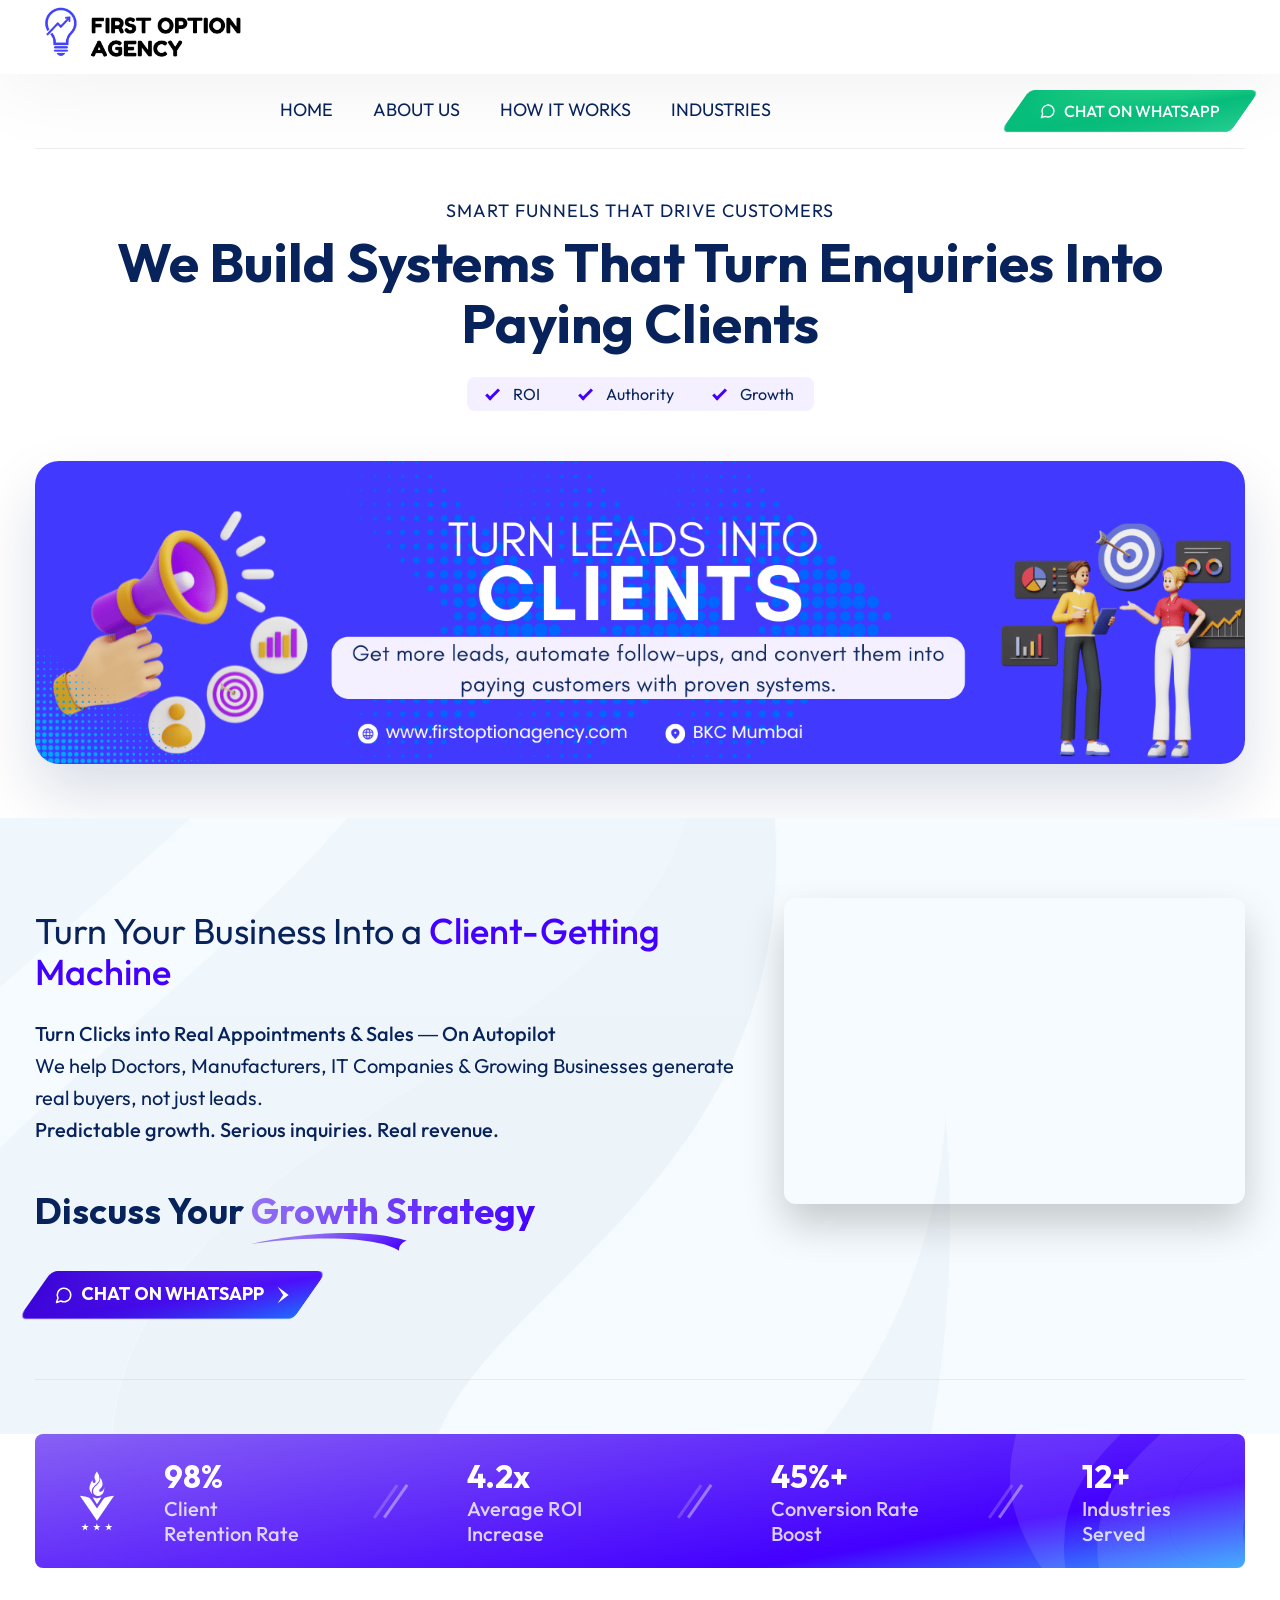
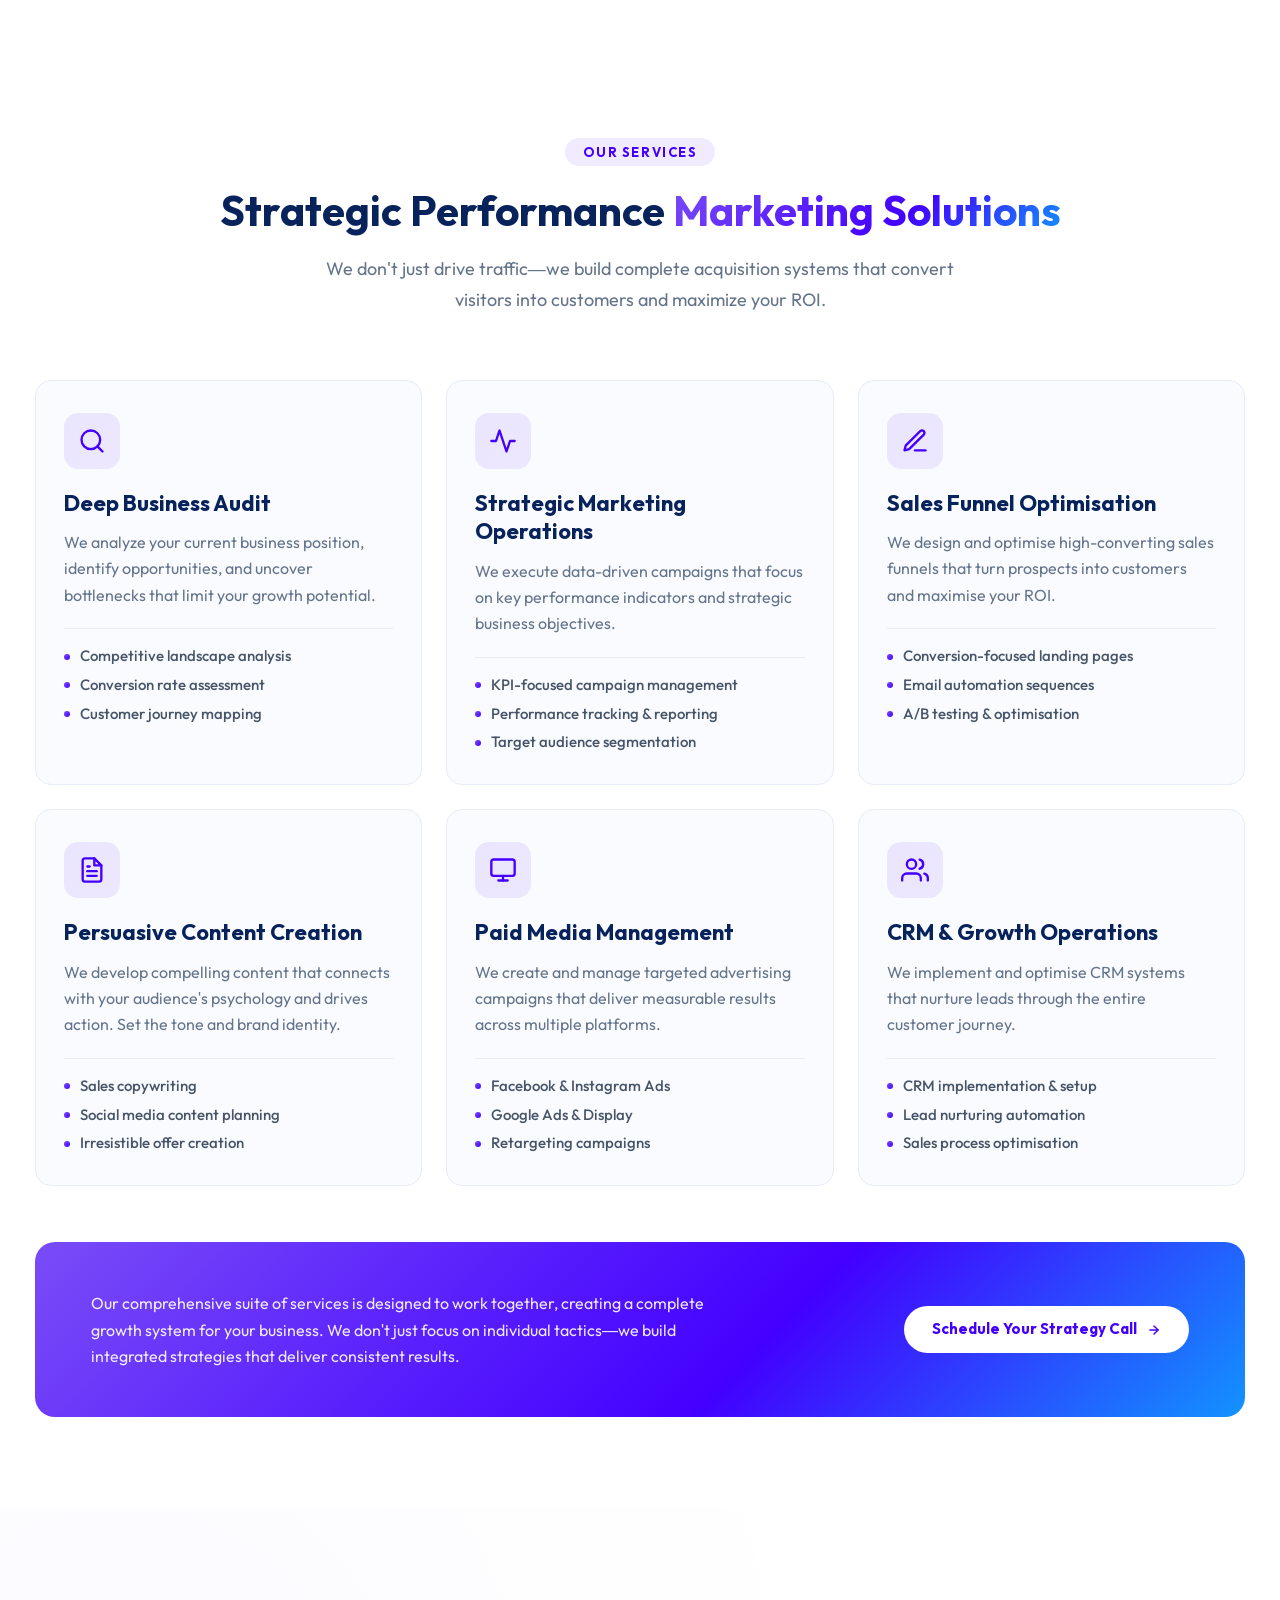
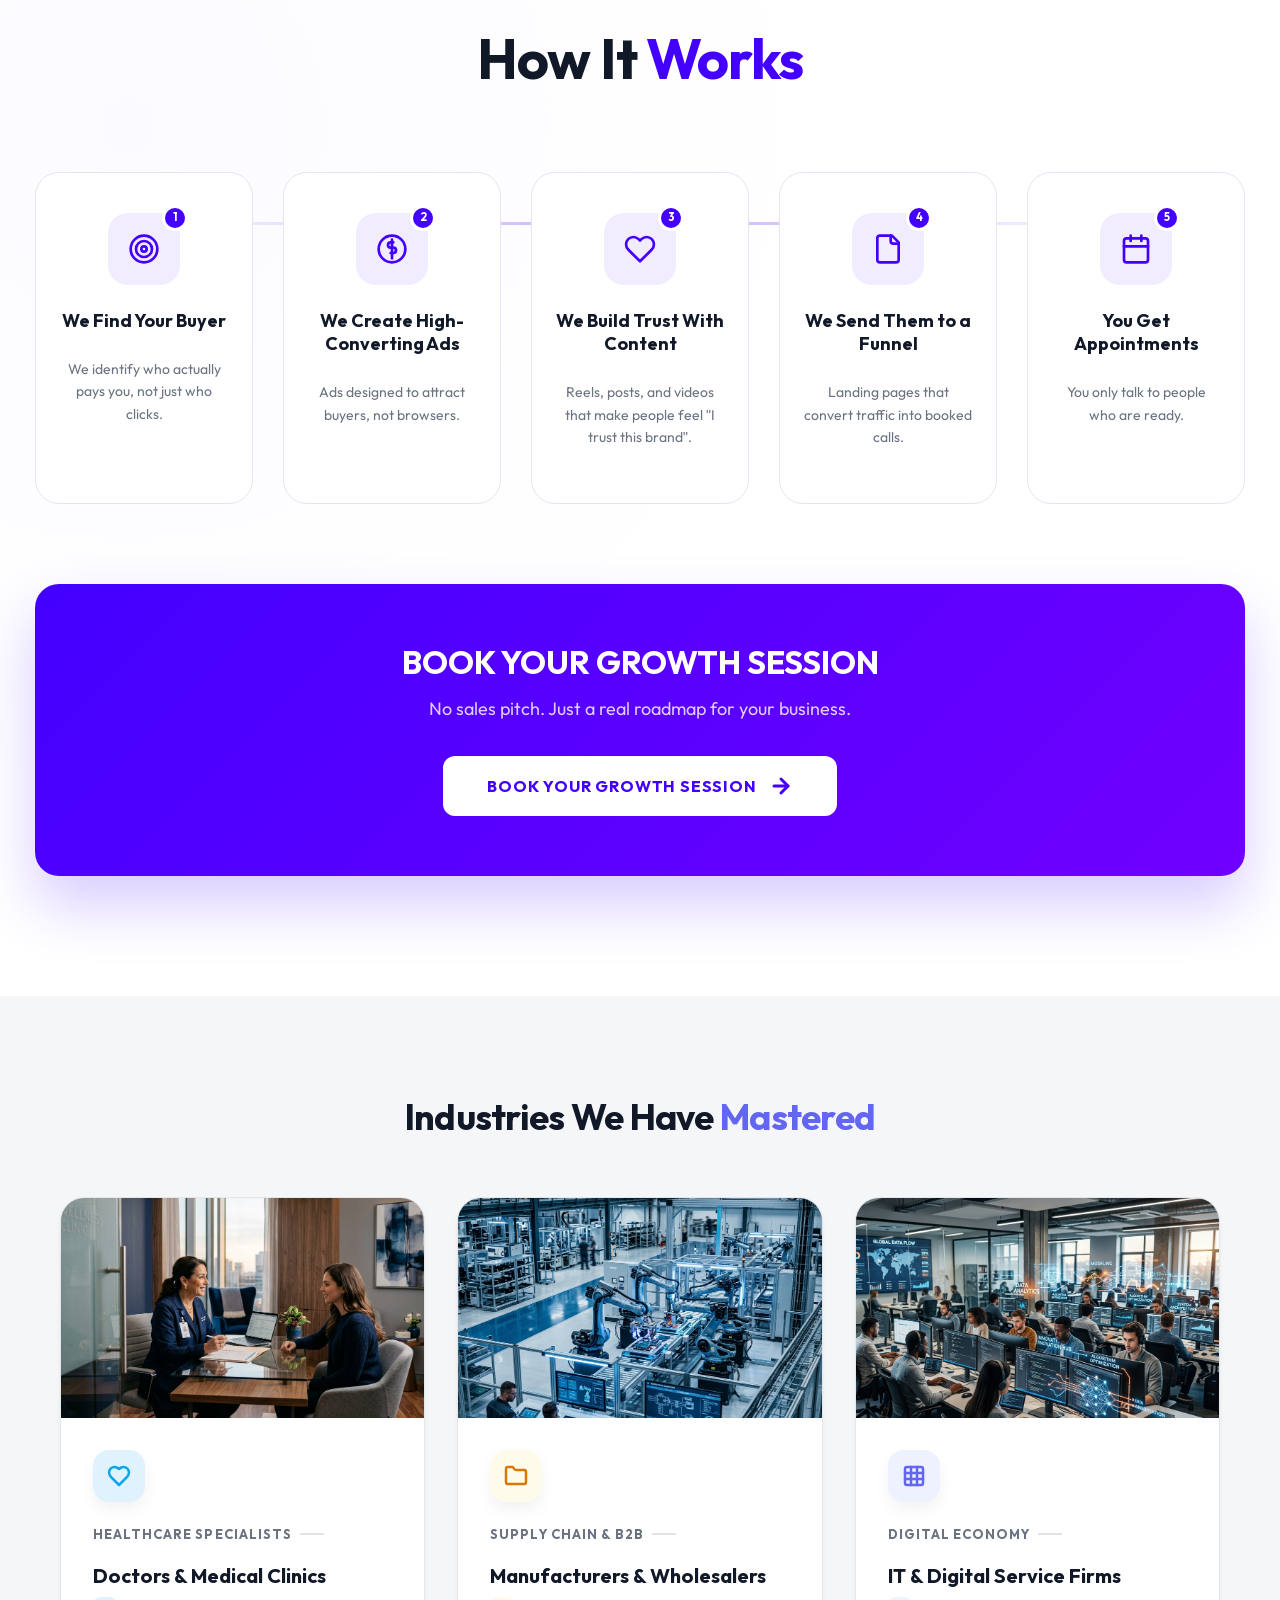
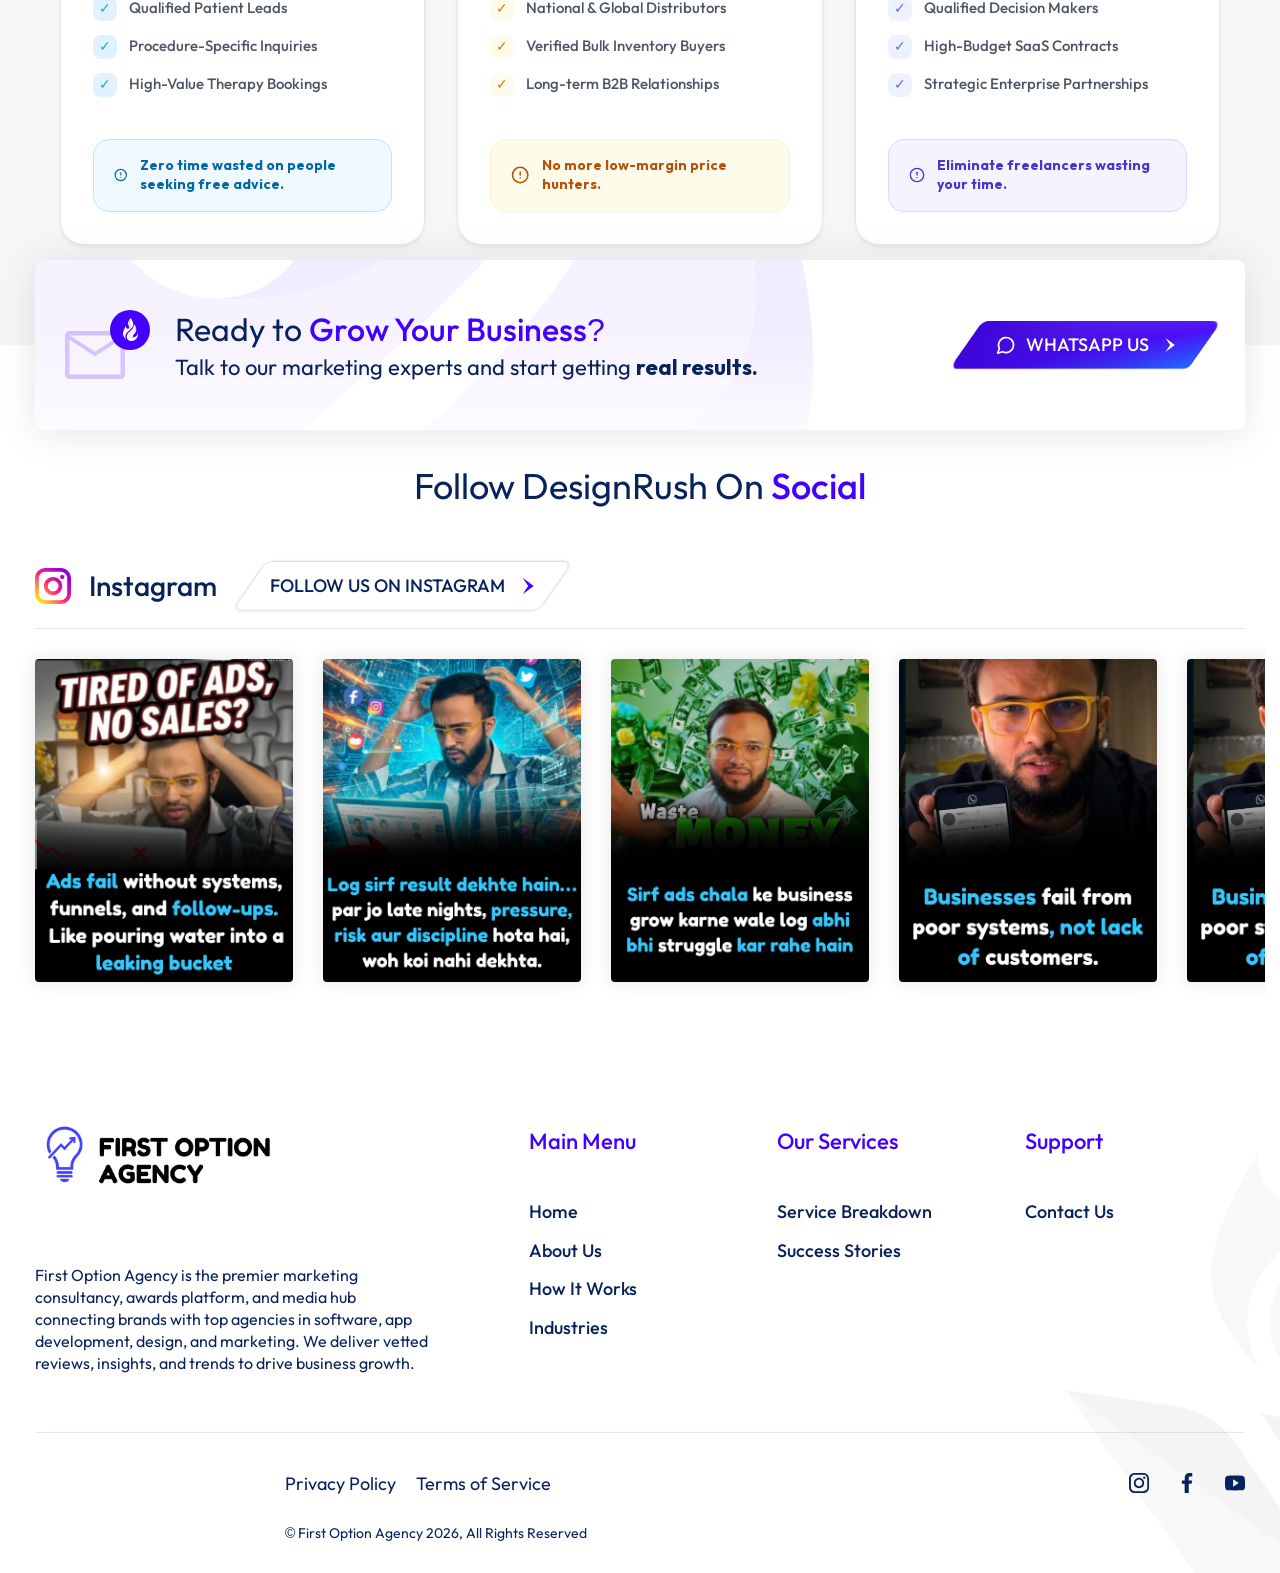
==== commit 10f96b52: "sdf" ====
--- a/index.html
+++ b/index.html
@@ -1872,23 +1872,13 @@
                             <div class="holder d-flex fl-align-center">
                                 <div class="hp--navigation">
                                     <ul class="list menu d-flex fl-align-center js-menu-clone-template ">
-                                        <li class="link-holder"><a class="link" href="/"><strong>Home</strong></a></li>
-                                        <li class="link-holder"><a class="link" href="#clients"><strong>Clients</strong></a></li>
-                                        <li class="link-holder">
-                                            <a class="link js-mob-nav-toggler d-i-flex fl-align-center" href="#services" data-item-id="services"><strong>Services</strong><i class="d-i-flex fl-center"><svg width="6" height="11"><use xlink:href="#btn-arrow-right"></use></svg></i></a>
-                                            <div class="dropdown mobile-toggler-dropdown js-mob-nav-dropdown" data-item-id="services">
-                                                <ul class="d-flex fl-col">
-                                                    <li><a href="#branding" class="d-i-flex fl-align-center mobile-main-item"><span> Branding & Creative </span></a></li>
-                                                    <li><a href="#web-design" class="d-i-flex fl-align-center mobile-main-item"><span> Web Design </span></a></li>
-                                                    <li><a href="#app-development" class="d-i-flex fl-align-center mobile-main-item"><span> App Development </span></a></li>
-                                                    <li><a href="#digital-marketing" class="d-i-flex fl-align-center mobile-main-item"><span> Digital Marketing </span></a></li>
-                                                </ul>
-                                            </div>
-                                        </li>
-                                        <li class="link-holder"><a class="link" href="#process"><strong>Process</strong></a></li>
-                                        <li class="link-holder"><a class="link" href="#expertise"><strong>Expertise</strong></a></li>
-                                        <li class="link-holder"><a class="link" href="#about"><strong>About</strong></a></li>
-                                        <li class="link-holder"><a class="link" href="#contact"><strong>Contact</strong></a></li>
+                                        <li class="link-holder"><a class="link" href="index.html#site-wrapper">Home</a></li>
+                                        <li class="link-holder"><a class="link" href="index.html#about">About Us</a></li>
+                                        <!-- <li class="link-holder">
+                                            <a class="link d-i-flex fl-align-center" href="services.html">Services</a>
+                                        </li> -->
+                                        <li class="link-holder"><a class="link" href="index.html#process">How It Works</a></li>
+                                        <li class="link-holder"><a class="link" href="index.html#industries">Industries</a></li>
                                     </ul>
                                 </div>
                                 <div style="display:none">
@@ -3050,9 +3040,12 @@
                                         </li>
                                 </div>
                                 <div class="cta fl-shrink"><a
-                                        href="https://www.designrush.com/marketplace/project-brief"
-                                        class="d-i-flex fl-center btn-fancy btn-fancy--green btn-fancy--uppercase btn-fancy--medium btn-fancy--text-sm btn-fancy--xs btn-fancy--gap-md btn-fancy--px-lg"><span>Find
-                                            an Agency</span></a></div>
+                                        href="https://wa.me/9958399157" target="_blank"
+                                        class="d-i-flex fl-center btn-fancy btn-fancy--green btn-fancy--uppercase btn-fancy--medium btn-fancy--text-sm btn-fancy--xs btn-fancy--gap-md btn-fancy--px-lg" style="text-decoration: none;">
+                                        <span style="display: flex; align-items: center; gap: 8px;">
+                                            <svg xmlns="http://www.w3.org/2000/svg" width="16" height="16" viewBox="0 0 24 24" fill="none" stroke="currentColor" stroke-width="2" stroke-linecap="round" stroke-linejoin="round"><path d="M7.9 20A9 9 0 1 0 4 16.1L2 22Z"/></svg>
+                                            CHAT ON WHATSAPP
+                                        </span></a></div>
                             </div>
                         </div>
                     </nav>
@@ -3067,189 +3060,28 @@
                                 <li class="d-i-flex fl-align-center"><span><mark>Authority</mark></span></li>
                                 <li class="d-i-flex fl-align-center"><span><mark>Growth</mark></span></li>
                             </ul>
-                            <div class="hero-banner-wrap" style="margin-top: 50px;">
+                            <style>
+                                @media screen and (max-width: 767px) {
+                                    .full-width-mobile-banner {
+                                        width: 100vw !important;
+                                        margin-left: calc(-50vw + 50%) !important;
+                                        margin-right: calc(-50vw + 50%) !important;
+                                        margin-top: 30px !important;
+                                    }
+                                    .full-width-mobile-banner img {
+                                        border-radius: 0 !important;
+                                        width: 100vw !important;
+                                        box-shadow: none !important;
+                                    }
+                                }
+                            </style>
+                            <div class="hero-banner-wrap full-width-mobile-banner" style="margin-top: 50px;">
                                 <img src="images/banner/hero-banner.png" alt="Hero Banner" style="width: 100%; border-radius: 24px; box-shadow: 0 30px 60px rgba(8, 35, 92, 0.15);">
                             </div>
                         </div>
                     </div>
                 </section>
-
-                <!-- ===== OUR SERVICES SECTION ===== -->
-                <section class="hp--services" id="services">
-                    <div class="site-width-grid">
-                        <!-- Section Header -->
-                        <div class="hp--services__header">
-                            <div class="hp--services__label">Our Services</div>
-                            <h2 class="hp--services__title">Strategic Performance <mark>Marketing Solutions</mark></h2>
-                            <p class="hp--services__subtitle">We don't just drive traffic—we build complete acquisition systems that convert visitors into customers and maximize your ROI.</p>
-                        </div>
-
-                        <!-- Services Grid -->
-                        <div class="hp--services__grid">
-
-                            <!-- Card 1 -->
-                            <div class="hp--services__card">
-                                <label class="hp--services__card-trigger">
-                                    <input type="checkbox" class="card-toggle-check">
-                                    <div class="card-header-v2">
-                                        <div class="hp--services__card-icon">
-                                            <svg width="28" height="28" viewBox="0 0 24 24" fill="none" stroke="currentColor" stroke-width="2" stroke-linecap="round" stroke-linejoin="round"><circle cx="11" cy="11" r="8"/><path d="m21 21-4.35-4.35"/></svg>
-                                        </div>
-                                        <h3 class="hp--services__card-title">Deep Business Audit</h3>
-                                    </div>
-                                    <div class="hp--services__card-content">
-                                        <p class="hp--services__card-desc">We analyze your current business position, identify opportunities, and uncover bottlenecks that limit your growth potential.</p>
-                                        <ul class="hp--services__card-list">
-                                            <li>Competitive landscape analysis</li>
-                                            <li>Conversion rate assessment</li>
-                                            <li>Customer journey mapping</li>
-                                        </ul>
-                                    </div>
-                                    <div class="card-footer-v2">
-                                        <div class="read-more-btn-v2">Read More</div>
-                                    </div>
-                                </label>
-                            </div>
-
-                            <!-- Card 2 -->
-                            <div class="hp--services__card">
-                                <label class="hp--services__card-trigger">
-                                    <input type="checkbox" class="card-toggle-check">
-                                    <div class="card-header-v2">
-                                        <div class="hp--services__card-icon">
-                                            <svg width="28" height="28" viewBox="0 0 24 24" fill="none" stroke="currentColor" stroke-width="2" stroke-linecap="round" stroke-linejoin="round"><polyline points="22 12 18 12 15 21 9 3 6 12 2 12"/></svg>
-                                        </div>
-                                        <h3 class="hp--services__card-title">Strategic Marketing Operations</h3>
-                                    </div>
-                                    <div class="hp--services__card-content">
-                                        <p class="hp--services__card-desc">We execute data-driven campaigns that focus on key performance indicators and strategic business objectives.</p>
-                                        <ul class="hp--services__card-list">
-                                            <li>KPI-focused campaign management</li>
-                                            <li>Performance tracking & reporting</li>
-                                            <li>Target audience segmentation</li>
-                                        </ul>
-                                    </div>
-                                    <div class="card-footer-v2">
-                                        <div class="read-more-btn-v2">Read More</div>
-                                    </div>
-                                </label>
-                            </div>
-
-                            <!-- Card 3 -->
-                            <div class="hp--services__card">
-                                <label class="hp--services__card-trigger">
-                                    <input type="checkbox" class="card-toggle-check">
-                                    <div class="card-header-v2">
-                                        <div class="hp--services__card-icon">
-                                            <svg width="28" height="28" viewBox="0 0 24 24" fill="none" stroke="currentColor" stroke-width="2" stroke-linecap="round" stroke-linejoin="round"><path d="M12 20h9"/><path d="M16.5 3.5a2.121 2.121 0 0 1 3 3L7 19l-4 1 1-4L16.5 3.5z"/></svg>
-                                        </div>
-                                        <h3 class="hp--services__card-title">Sales Funnel Optimisation</h3>
-                                    </div>
-                                    <div class="hp--services__card-content">
-                                        <p class="hp--services__card-desc">We design and optimise high-converting sales funnels that turn prospects into customers and maximise your ROI.</p>
-                                        <ul class="hp--services__card-list">
-                                            <li>Conversion-focused landing pages</li>
-                                            <li>Email automation sequences</li>
-                                            <li>A/B testing & optimisation</li>
-                                        </ul>
-                                    </div>
-                                    <div class="card-footer-v2">
-                                        <div class="read-more-btn-v2">Read More</div>
-                                    </div>
-                                </label>
-                            </div>
-
-                            <!-- Card 4 -->
-                            <div class="hp--services__card">
-                                <label class="hp--services__card-trigger">
-                                    <input type="checkbox" class="card-toggle-check">
-                                    <div class="card-header-v2">
-                                        <div class="hp--services__card-icon">
-                                            <svg width="28" height="28" viewBox="0 0 24 24" fill="none" stroke="currentColor" stroke-width="2" stroke-linecap="round" stroke-linejoin="round"><path d="M14 2H6a2 2 0 0 0-2 2v16a2 2 0 0 0 2 2h12a2 2 0 0 0 2-2V8z"/><polyline points="14 2 14 8 20 8"/><line x1="16" y1="13" x2="8" y2="13"/><line x1="16" y1="17" x2="8" y2="17"/><polyline points="10 9 9 9 8 9"/></svg>
-                                        </div>
-                                        <h3 class="hp--services__card-title">Persuasive Content Creation</h3>
-                                    </div>
-                                    <div class="hp--services__card-content">
-                                        <p class="hp--services__card-desc">We develop compelling content that connects with your audience's psychology and drives action. Set the tone and brand identity.</p>
-                                        <ul class="hp--services__card-list">
-                                            <li>Sales copywriting</li>
-                                            <li>Social media content planning</li>
-                                            <li>Irresistible offer creation</li>
-                                        </ul>
-                                    </div>
-                                    <div class="card-footer-v2">
-                                        <div class="read-more-btn-v2">Read More</div>
-                                    </div>
-                                </label>
-                            </div>
-
-                            <!-- Card 5 -->
-                            <div class="hp--services__card">
-                                <label class="hp--services__card-trigger">
-                                    <input type="checkbox" class="card-toggle-check">
-                                    <div class="card-header-v2">
-                                        <div class="hp--services__card-icon">
-                                            <svg width="28" height="28" viewBox="0 0 24 24" fill="none" stroke="currentColor" stroke-width="2" stroke-linecap="round" stroke-linejoin="round"><rect x="2" y="3" width="20" height="14" rx="2" ry="2"/><line x1="8" y1="21" x2="16" y2="21"/><line x1="12" y1="17" x2="12" y2="21"/></svg>
-                                        </div>
-                                        <h3 class="hp--services__card-title">Paid Media Management</h3>
-                                    </div>
-                                    <div class="hp--services__card-content">
-                                        <p class="hp--services__card-desc">We create and manage targeted advertising campaigns that deliver measurable results across multiple platforms.</p>
-                                        <ul class="hp--services__card-list">
-                                            <li>Facebook & Instagram Ads</li>
-                                            <li>Google Ads & Display</li>
-                                            <li>Retargeting campaigns</li>
-                                        </ul>
-                                    </div>
-                                    <div class="card-footer-v2">
-                                        <div class="read-more-btn-v2">Read More</div>
-                                    </div>
-                                </label>
-                            </div>
-
-                            <!-- Card 6 -->
-                            <div class="hp--services__card">
-                                <label class="hp--services__card-trigger">
-                                    <input type="checkbox" class="card-toggle-check">
-                                    <div class="card-header-v2">
-                                        <div class="hp--services__card-icon">
-                                            <svg width="28" height="28" viewBox="0 0 24 24" fill="none" stroke="currentColor" stroke-width="2" stroke-linecap="round" stroke-linejoin="round"><path d="M17 21v-2a4 4 0 0 0-4-4H5a4 4 0 0 0-4 4v2"/><circle cx="9" cy="7" r="4"/><path d="M23 21v-2a4 4 0 0 0-3-3.87"/><path d="M16 3.13a4 4 0 0 1 0 7.75"/></svg>
-                                        </div>
-                                        <h3 class="hp--services__card-title">CRM & Growth Operations</h3>
-                                    </div>
-                                    <div class="hp--services__card-content">
-                                        <p class="hp--services__card-desc">We implement and optimise CRM systems that nurture leads through the entire customer journey.</p>
-                                        <ul class="hp--services__card-list">
-                                            <li>CRM implementation & setup</li>
-                                            <li>Lead nurturing automation</li>
-                                            <li>Sales process optimisation</li>
-                                        </ul>
-                                    </div>
-                                    <div class="card-footer-v2">
-                                        <div class="read-more-btn-v2">Read More</div>
-                                    </div>
-                                </label>
-                            </div>
-
-                        </div>
-
-                        <!-- Bottom CTA Banner -->
-                        <div class="hp--services__cta-banner">
-                            <p class="hp--services__cta-text">Our comprehensive suite of services is designed to work together, creating a complete growth system for your business. We don't just focus on individual tactics—we build integrated strategies that deliver consistent results.</p>
-                            <a href="#contact" class="hp--services__cta-btn btn-flex btn-flex--rounded btn-flex--nowrap">
-                                <span>Schedule Your Strategy Call</span>
-                                <svg width="14" height="14" viewBox="0 0 24 24" fill="none" stroke="currentColor" stroke-width="2.5" stroke-linecap="round" stroke-linejoin="round"><path d="M5 12h14"/><path d="m12 5 7 7-7 7"/></svg>
-                            </a>
-                        </div>
-                    </div>
-                </section>
-                <!-- ===== END SERVICES SECTION ===== -->
-
-
-
-                <section class="hp--testimonials js-lazy-html js-testimonials"
-                    data-url="https://www.designrush.com/ajax/homepage-testimonials"></section>
-                <section class="hp--about">
+                <section class="hp--about" id="about">
                     <div class="site-width-grid">
                         <div class="inner d-flex">
                             <div class="heading">
@@ -3260,9 +3092,12 @@
                                     <strong>Predictable growth. Serious inquiries. Real revenue.</strong>
                                 </div>
                                 <div class="cta">
-                                    <b>Get Started, <mark>It’s Free!</mark></b>
-                                    <a href="https://www.designrush.com/marketplace/project-brief" class="d-i-flex fl-center btn-fancy btn-fancy--indigo btn-fancy--uppercase btn-fancy--bold btn-fancy--text-md btn-fancy--sm btn-fancy--gap-md btn-fancy--px-md">
-                                        <span>GET Started</span>
+                                    <b>Discuss Your <mark>Growth Strategy</mark></b>
+                                    <a href="https://wa.me/9958399157" target="_blank" class="d-i-flex fl-center btn-fancy btn-fancy--indigo btn-fancy--uppercase btn-fancy--bold btn-fancy--text-md btn-fancy--sm btn-fancy--gap-md btn-fancy--px-md" style="text-decoration: none;">
+                                        <span style="display: flex; align-items: center; gap: 8px;">
+                                            <svg xmlns="http://www.w3.org/2000/svg" width="18" height="18" viewBox="0 0 24 24" fill="none" stroke="currentColor" stroke-width="2" stroke-linecap="round" stroke-linejoin="round"><path d="M7.9 20A9 9 0 1 0 4 16.1L2 22Z"/></svg>
+                                            CHAT ON WHATSAPP
+                                        </span>
                                         <svg class="icon" width="14" height="18">
                                             <use xlink:href="#btn-arrow-right-wide"></use>
                                         </svg>
@@ -3306,9 +3141,183 @@
                         </div>
                     </div>
                 </section>
+
+                <!-- ===== OUR SERVICES SECTION ===== -->
+                <section class="hp--services" id="services">
+                    <div class="site-width-grid">
+                        <!-- Section Header -->
+                        <div class="hp--services__header">
+                            <div class="hp--services__label">Our Services</div>
+                            <h2 class="hp--services__title">Strategic Performance <mark>Marketing Solutions</mark></h2>
+                            <p class="hp--services__subtitle">We don't just drive traffic—we build complete acquisition systems that convert visitors into customers and maximize your ROI.</p>
+                        </div>
+
+                        <!-- Services Grid -->
+                        <div class="hp--services__grid">
+
+                            <!-- Card 1 -->
+                            <div class="hp--services__card">
+                                <label class="hp--services__card-trigger">
+                                    <input type="checkbox" class="card-toggle-check">
+                                    <div class="card-header-v2">
+                                        <div class="hp--services__card-icon">
+                                            <svg width="28" height="28" viewBox="0 0 24 24" fill="none" stroke="currentColor" stroke-width="2" stroke-linecap="round" stroke-linejoin="round"><circle cx="11" cy="11" r="8"/><path d="m21 21-4.35-4.35"/></svg>
+                                        </div>
+                                        <h3 class="hp--services__card-title">Deep Business Audit</h3>
+                                    </div>
+                                    <div class="hp--services__card-content">
+                                        <p class="hp--services__card-desc">We analyze your current business position, identify opportunities, and uncover bottlenecks that limit your growth potential.</p>
+                                        <ul class="hp--services__card-list">
+                                            <li>Competitive landscape analysis</li>
+                                            <li>Conversion rate assessment</li>
+                                            <li>Customer journey mapping</li>
+                                        </ul>
+                                    </div>
+                                    <div class="card-footer-v2">
+                                        <div class="read-more-btn-v2">Read More</div>
+                                    </div>
+                                </label>
+                            </div>
+
+                            <!-- Card 2 -->
+                            <div class="hp--services__card">
+                                <label class="hp--services__card-trigger">
+                                    <input type="checkbox" class="card-toggle-check">
+                                    <div class="card-header-v2">
+                                        <div class="hp--services__card-icon">
+                                            <svg width="28" height="28" viewBox="0 0 24 24" fill="none" stroke="currentColor" stroke-width="2" stroke-linecap="round" stroke-linejoin="round"><polyline points="22 12 18 12 15 21 9 3 6 12 2 12"/></svg>
+                                        </div>
+                                        <h3 class="hp--services__card-title">Strategic Marketing Operations</h3>
+                                    </div>
+                                    <div class="hp--services__card-content">
+                                        <p class="hp--services__card-desc">We execute data-driven campaigns that focus on key performance indicators and strategic business objectives.</p>
+                                        <ul class="hp--services__card-list">
+                                            <li>KPI-focused campaign management</li>
+                                            <li>Performance tracking & reporting</li>
+                                            <li>Target audience segmentation</li>
+                                        </ul>
+                                    </div>
+                                    <div class="card-footer-v2">
+                                        <div class="read-more-btn-v2">Read More</div>
+                                    </div>
+                                </label>
+                            </div>
+
+                            <!-- Card 3 -->
+                            <div class="hp--services__card">
+                                <label class="hp--services__card-trigger">
+                                    <input type="checkbox" class="card-toggle-check">
+                                    <div class="card-header-v2">
+                                        <div class="hp--services__card-icon">
+                                            <svg width="28" height="28" viewBox="0 0 24 24" fill="none" stroke="currentColor" stroke-width="2" stroke-linecap="round" stroke-linejoin="round"><path d="M12 20h9"/><path d="M16.5 3.5a2.121 2.121 0 0 1 3 3L7 19l-4 1 1-4L16.5 3.5z"/></svg>
+                                        </div>
+                                        <h3 class="hp--services__card-title">Sales Funnel Optimisation</h3>
+                                    </div>
+                                    <div class="hp--services__card-content">
+                                        <p class="hp--services__card-desc">We design and optimise high-converting sales funnels that turn prospects into customers and maximise your ROI.</p>
+                                        <ul class="hp--services__card-list">
+                                            <li>Conversion-focused landing pages</li>
+                                            <li>Email automation sequences</li>
+                                            <li>A/B testing & optimisation</li>
+                                        </ul>
+                                    </div>
+                                    <div class="card-footer-v2">
+                                        <div class="read-more-btn-v2">Read More</div>
+                                    </div>
+                                </label>
+                            </div>
+
+                            <!-- Card 4 -->
+                            <div class="hp--services__card">
+                                <label class="hp--services__card-trigger">
+                                    <input type="checkbox" class="card-toggle-check">
+                                    <div class="card-header-v2">
+                                        <div class="hp--services__card-icon">
+                                            <svg width="28" height="28" viewBox="0 0 24 24" fill="none" stroke="currentColor" stroke-width="2" stroke-linecap="round" stroke-linejoin="round"><path d="M14 2H6a2 2 0 0 0-2 2v16a2 2 0 0 0 2 2h12a2 2 0 0 0 2-2V8z"/><polyline points="14 2 14 8 20 8"/><line x1="16" y1="13" x2="8" y2="13"/><line x1="16" y1="17" x2="8" y2="17"/><polyline points="10 9 9 9 8 9"/></svg>
+                                        </div>
+                                        <h3 class="hp--services__card-title">Persuasive Content Creation</h3>
+                                    </div>
+                                    <div class="hp--services__card-content">
+                                        <p class="hp--services__card-desc">We develop compelling content that connects with your audience's psychology and drives action. Set the tone and brand identity.</p>
+                                        <ul class="hp--services__card-list">
+                                            <li>Sales copywriting</li>
+                                            <li>Social media content planning</li>
+                                            <li>Irresistible offer creation</li>
+                                        </ul>
+                                    </div>
+                                    <div class="card-footer-v2">
+                                        <div class="read-more-btn-v2">Read More</div>
+                                    </div>
+                                </label>
+                            </div>
+
+                            <!-- Card 5 -->
+                            <div class="hp--services__card">
+                                <label class="hp--services__card-trigger">
+                                    <input type="checkbox" class="card-toggle-check">
+                                    <div class="card-header-v2">
+                                        <div class="hp--services__card-icon">
+                                            <svg width="28" height="28" viewBox="0 0 24 24" fill="none" stroke="currentColor" stroke-width="2" stroke-linecap="round" stroke-linejoin="round"><rect x="2" y="3" width="20" height="14" rx="2" ry="2"/><line x1="8" y1="21" x2="16" y2="21"/><line x1="12" y1="17" x2="12" y2="21"/></svg>
+                                        </div>
+                                        <h3 class="hp--services__card-title">Paid Media Management</h3>
+                                    </div>
+                                    <div class="hp--services__card-content">
+                                        <p class="hp--services__card-desc">We create and manage targeted advertising campaigns that deliver measurable results across multiple platforms.</p>
+                                        <ul class="hp--services__card-list">
+                                            <li>Facebook & Instagram Ads</li>
+                                            <li>Google Ads & Display</li>
+                                            <li>Retargeting campaigns</li>
+                                        </ul>
+                                    </div>
+                                    <div class="card-footer-v2">
+                                        <div class="read-more-btn-v2">Read More</div>
+                                    </div>
+                                </label>
+                            </div>
+
+                            <!-- Card 6 -->
+                            <div class="hp--services__card">
+                                <label class="hp--services__card-trigger">
+                                    <input type="checkbox" class="card-toggle-check">
+                                    <div class="card-header-v2">
+                                        <div class="hp--services__card-icon">
+                                            <svg width="28" height="28" viewBox="0 0 24 24" fill="none" stroke="currentColor" stroke-width="2" stroke-linecap="round" stroke-linejoin="round"><path d="M17 21v-2a4 4 0 0 0-4-4H5a4 4 0 0 0-4 4v2"/><circle cx="9" cy="7" r="4"/><path d="M23 21v-2a4 4 0 0 0-3-3.87"/><path d="M16 3.13a4 4 0 0 1 0 7.75"/></svg>
+                                        </div>
+                                        <h3 class="hp--services__card-title">CRM & Growth Operations</h3>
+                                    </div>
+                                    <div class="hp--services__card-content">
+                                        <p class="hp--services__card-desc">We implement and optimise CRM systems that nurture leads through the entire customer journey.</p>
+                                        <ul class="hp--services__card-list">
+                                            <li>CRM implementation & setup</li>
+                                            <li>Lead nurturing automation</li>
+                                            <li>Sales process optimisation</li>
+                                        </ul>
+                                    </div>
+                                    <div class="card-footer-v2">
+                                        <div class="read-more-btn-v2">Read More</div>
+                                    </div>
+                                </label>
+                            </div>
+
+                        </div>
+
+                        <!-- Bottom CTA Banner -->
+                        <div class="hp--services__cta-banner">
+                            <p class="hp--services__cta-text">Our comprehensive suite of services is designed to work together, creating a complete growth system for your business. We don't just focus on individual tactics—we build integrated strategies that deliver consistent results.</p>
+                            <a href="#contact" class="hp--services__cta-btn btn-flex btn-flex--rounded btn-flex--nowrap">
+                                <span>Schedule Your Strategy Call</span>
+                                <svg width="14" height="14" viewBox="0 0 24 24" fill="none" stroke="currentColor" stroke-width="2.5" stroke-linecap="round" stroke-linejoin="round"><path d="M5 12h14"/><path d="m12 5 7 7-7 7"/></svg>
+                            </a>
+                        </div>
+                    </div>
+                </section>
+                <!-- ===== END SERVICES SECTION ===== -->
+
+
+
                 
                 <!-- ===== HOW IT WORKS SECTION (ENHANCED) ===== -->
-                <section class="hp--how-it-works">
+                <section class="hp--how-it-works" id="process">
                     <div class="site-width-grid">
                         <h2 class="hp-title">How It <mark>Works</mark></h2>
                         <div class="process-steps-grid">
@@ -3371,232 +3380,160 @@
                 </section>
                
                 <section class="hp--bottom-content-1 d-flex fl-col">
-                    <section class="hp--awards">
+                    <section class="hp--awards industries-section" id="industries">
+                        <style>
+                            .industries-section { background: #F5F6F8 !important; padding: 100px 0 !important; position: relative; }
+                            .industries-section .title { color: #111827 !important; font-size: 36px !important; font-weight: 800 !important; margin-bottom: 60px !important; text-align: center !important; letter-spacing: -0.02em; }
+                            .industries-section .title mark { background: transparent; color: #6366F1; position: relative; }
+                            .industries-section .industries-grid { display: grid; grid-template-columns: repeat(3, 1fr); gap: 32px; max-width: 1200px; margin: 0 auto; padding: 0 20px; }
+                            
+                            .industry-card-v2 { background: #FFFFFF; border-radius: 24px; border: 1px solid #E5E7EB; overflow: hidden; transition: all 0.4s cubic-bezier(0.4, 0, 0.2, 1); display: flex; flex-direction: column; height: 100%; box-shadow: 0 4px 6px -1px rgba(0, 0, 0, 0.05), 0 2px 4px -1px rgba(0, 0, 0, 0.03); }
+                            .industry-card-v2:hover { transform: translateY(-12px); box-shadow: 0 25px 50px -12px rgba(99, 102, 241, 0.15); border-color: #6366F1; }
+                            
+                            .industry-card-v2__image { position: relative; height: 220px; overflow: hidden; }
+                            .industry-card-v2__image img { width: 100%; height: 100%; object-fit: cover; transition: transform 0.6s ease; }
+                            .industry-card-v2:hover .industry-card-v2__image img { transform: scale(1.1); }
+                            .industry-card-v2__overlay { position: absolute; inset: 0; background: linear-gradient(180deg, transparent 40%, rgba(0,0,0,0.5) 100%); opacity: 0; transition: opacity 0.3s ease; }
+                            .industry-card-v2:hover .industry-card-v2__overlay { opacity: 1; }
+                            
+                            .industry-card-v2__body { padding: 32px; flex-grow: 1; display: flex; flex-direction: column; }
+                            .industry-card-v2__icon-box { width: 52px; height: 52px; border-radius: 16px; display: flex; align-items: center; justify-content: center; margin-bottom: 24px; transition: all 0.3s ease; box-shadow: 0 8px 16px rgba(0,0,0,0.05); }
+                            .industry-card-v2:hover .industry-card-v2__icon-box { transform: scale(1.1) rotate(4deg); }
+                            
+                            .industry-card-v2__title { font-size: 20px; font-weight: 700; color: #111827; margin-bottom: 8px; line-height: 1.3; }
+                            .industry-card-v2__label { font-size: 13px; font-weight: 700; color: #6B7280; margin-bottom: 20px; text-transform: uppercase; letter-spacing: 0.08em; display: flex; align-items: center; gap: 8px; }
+                            .industry-card-v2__label::after { content: ''; height: 2px; width: 24px; background: currentColor; opacity: 0.2; }
+                            
+                            .industry-card-v2__list { list-style: none; padding: 0; margin: 0 0 28px 0; }
+                            .industry-card-v2__item { display: flex; align-items: center; gap: 12px; color: #4B5563; font-size: 15px; margin-bottom: 14px; font-weight: 500; }
+                            .industry-card-v2__check { width: 24px; height: 24px; border-radius: 8px; display: flex; align-items: center; justify-content: center; font-size: 14px; flex-shrink: 0; }
+                            
+                            .industry-card-v2__footer { margin-top: auto; padding: 16px 20px; border-radius: 16px; font-size: 14px; font-weight: 600; display: flex; align-items: center; gap: 12px; line-height: 1.4; border: 1px solid transparent; }
+                            
+                            /* Colors */
+                            .card-blue .industry-card-v2__icon-box { background: #E0F2FE; color: #0EA5E9; }
+                            .card-blue .industry-card-v2__check { background: #E0F2FE; color: #0EA5E9; }
+                            .card-blue .industry-card-v2__footer { background: #F0F9FF; color: #0369A1; border-color: #BAE6FD; }
+                            
+                            .card-amber .industry-card-v2__icon-box { background: #FFFBEB; color: #D97706; }
+                            .card-amber .industry-card-v2__check { background: #FFFBEB; color: #D97706; }
+                            .card-amber .industry-card-v2__footer { background: #FFFBEB; color: #B45309; border-color: #FEF3C7; }
+                            
+                            .card-indigo .industry-card-v2__icon-box { background: #EEF2FF; color: #6366F1; }
+                            .card-indigo .industry-card-v2__check { background: #EEF2FF; color: #6366F1; }
+                            .card-indigo .industry-card-v2__footer { background: #F5F3FF; color: #4338CA; border-color: #DDD6FE; }
+
+                            @media (max-width: 1024px) {
+                                .industries-section .industries-grid { grid-template-columns: repeat(2, 1fr); gap: 24px; }
+                            }
+                            @media (max-width: 768px) {
+                                .industries-section { padding: 60px 0 !important; }
+                                .industries-section .industries-grid { grid-template-columns: 1fr; gap: 24px; }
+                                .industries-section .title { font-size: 28px !important; margin-bottom: 40px !important; }
+                            }
+                        </style>
                         <div class="site-width-grid">
-                            <div class="holder d-flex fl-align-center fl-col">
-                                <div class="logo" role="heading" aria-level="2"><img src="images/awards-logo.svg"
-                                        alt="Awards" loading="lazy" width="307" height="121"></div>
-                                <h2 class="title"> Discover Award-Winning Designs </h2>
-                                <div class="subtitle"> We help businesses elevate their value through great design
-                                    showcases, meaningful connections and great work. </div>
-                                <div class="inner d-flex fl-col js-awards">
-                                    <aside class="fl-shrink">
-                                        <nav class="d-flex fl-align-center laptop-view js-awards-nav"
-                                            data-current-index="0"><i
-                                                class="arrow prev fl-shrink js-awards-nav-prev"><svg width="10"
-                                                    height="18">
-                                                    <use xlink:href="#btn-arrow-right"></use>
-                                                </svg></i>
-                                            <div class="fl-grow js-awards-nav-title"> Website Design </div><i
-                                                class="arrow next fl-shrink js-awards-nav-next"><svg width="10"
-                                                    height="18">
-                                                    <use xlink:href="#btn-arrow-right"></use>
-                                                </svg></i>
-                                        </nav>
-                                        <div class="tabs d-i-flex" role="tablist"><button data-category="websites"
-                                                data-index="0" data-name="Website Design" data-url=""
-                                                id="awards-tab-websites" role="tab" aria-selected="true"
-                                                aria-controls="awards-panel-websites"
-                                                class="button d-flex fl-center js-awards-category active "
-                                                type="button"><svg width="32" height="32" class="fl-shrink">
-                                                    <use xlink:href="#icon-bd-websites"></use>
-                                                </svg>
-                                                <h3 class="laptop-hide"><strong>Website</strong> Design </h3>
-                                            </button><button data-category="logo" data-index="1" data-name="Logo Design"
-                                                data-url="https://www.designrush.com/ajax/homepage/awards-category/logo"
-                                                id="awards-tab-logo" role="tab" aria-selected="false"
-                                                aria-controls="awards-panel-logo"
-                                                class="button d-flex fl-center js-awards-category " type="button"><svg
-                                                    width="32" height="32" class="fl-shrink">
-                                                    <use xlink:href="#icon-bd-logo"></use>
-                                                </svg>
-                                                <h3 class="laptop-hide"><strong>Logo</strong> Design </h3>
-                                            </button><button data-category="print" data-index="2"
-                                                data-name="Print Design"
-                                                data-url="https://www.designrush.com/ajax/homepage/awards-category/print"
-                                                id="awards-tab-print" role="tab" aria-selected="false"
-                                                aria-controls="awards-panel-print"
-                                                class="button d-flex fl-center js-awards-category " type="button"><svg
-                                                    width="32" height="32" class="fl-shrink">
-                                                    <use xlink:href="#icon-bd-print"></use>
-                                                </svg>
-                                                <h3 class="laptop-hide"><strong>Print</strong> Design </h3>
-                                            </button><button data-category="apps" data-index="3" data-name="App Design"
-                                                data-url="https://www.designrush.com/ajax/homepage/awards-category/apps"
-                                                id="awards-tab-apps" role="tab" aria-selected="false"
-                                                aria-controls="awards-panel-apps"
-                                                class="button d-flex fl-center js-awards-category " type="button"><svg
-                                                    width="32" height="32" class="fl-shrink">
-                                                    <use xlink:href="#icon-bd-apps"></use>
-                                                </svg>
-                                                <h3 class="laptop-hide"><strong>App</strong> Design </h3>
-                                            </button><button data-category="packaging" data-index="4"
-                                                data-name="Packaging Design"
-                                                data-url="https://www.designrush.com/ajax/homepage/awards-category/packaging"
-                                                id="awards-tab-packaging" role="tab" aria-selected="false"
-                                                aria-controls="awards-panel-packaging"
-                                                class="button d-flex fl-center js-awards-category " type="button"><svg
-                                                    width="32" height="32" class="fl-shrink">
-                                                    <use xlink:href="#icon-bd-packaging"></use>
-                                                </svg>
-                                                <h3 class="laptop-hide"><strong>Packaging</strong> Design </h3>
-                                            </button><button data-category="video" data-index="5"
-                                                data-name="Video Design"
-                                                data-url="https://www.designrush.com/ajax/homepage/awards-category/video"
-                                                id="awards-tab-video" role="tab" aria-selected="false"
-                                                aria-controls="awards-panel-video"
-                                                class="button d-flex fl-center js-awards-category " type="button"><svg
-                                                    width="32" height="32" class="fl-shrink">
-                                                    <use xlink:href="#icon-bd-video"></use>
-                                                </svg>
-                                                <h3 class="laptop-hide"><strong>Video</strong> Design </h3>
-                                            </button></div>
-                                    </aside>
-                                    <section>
-                                        <div class="js-awards-section categories d-flex active " role="tabpanel"
-                                            aria-labelledby="awards-tab-websites" id="awards-panel-websites"
-                                            data-category="websites">
-                                            <div class="item">
-                                                <div class="item-inner"><a class="item-img"
-                                                        href="https://www.designrush.com/best-designs/websites/lando-norris-website-design"
-                                                        target="_blank"><img width="450" height="300" loading="lazy"
-                                                            src="images/1-preview_1.jpg"
-                                                            alt="Lando Norris Website Design by Off+Brand."></a>
-                                                    <div class="item-ribbon item-ribbon__gold"><time
-                                                            class="d-i-flex fl-center">APR 2026</time><mark
-                                                            class="d-i-flex fl-align-center">gold winner</mark><i
-                                                            class="d-flex fl-center"><svg width="32" height="56">
-                                                                <use xlink:href="#icon-filled-logo-no-stars"></use>
-                                                            </svg></i></div>
-                                                </div>
-                                                <div class="item-data d-flex fl-col"><a
-                                                        href="https://www.designrush.com/best-designs/websites/lando-norris-website-design"
-                                                        target="_blank" class="item-title js-open-article-overlay">
-                                                        <h4><strong>Lando Norris</strong></h4>
-                                                    </a>
-                                                    <div class="item-agency d-flex" data-gtm-agency="111262"
-                                                        data-gtm-agency-name="Off+Brand."><a
-                                                            href="https://www.designrush.com/agency/profile/off-brand"
-                                                            target="_blank"
-                                                            class="item-agency-logo fl-shrink gtm-agency-profile-link"><img
-                                                                width="50" loading="lazy"
-                                                                src="images/Off-Brand-logo-profile-webp.webp"
-                                                                alt="Off+Brand."></a><span>Designed by</span>
-                                                        <div class="item-agency-designer"><a
-                                                                href="https://www.itsoffbrand.com"
-                                                                class="d-i-flex fl-align-center gtm-agency-website-link"
-                                                                target="_blank"
-                                                                rel="nofollow"><strong>Off+Brand.</strong><svg
-                                                                    width="17" height="17" class="fl-shrink">
-                                                                    <use xlink:href="#icon-external-link"></use>
-                                                                </svg></a></div>
-                                                    </div>
-                                                </div>
-                                            </div>
-                                            <div class="item">
-                                                <div class="item-inner"><a class="item-img"
-                                                        href="https://www.designrush.com/best-designs/websites/bon-appetit-management-company-website-design"
-                                                        target="_blank"><img width="450" height="300" loading="lazy"
-                                                            src="images/Bon-Appetit-Website-Design-preview.jpg"
-                                                            alt="Bon Appétit Management Company Website Design by eDesign Interactive"></a>
-                                                    <div class="item-ribbon item-ribbon__silver"><time
-                                                            class="d-i-flex fl-center">APR 2026</time><mark
-                                                            class="d-i-flex fl-align-center">silver winner</mark><i
-                                                            class="d-flex fl-center"><svg width="32" height="56">
-                                                                <use xlink:href="#icon-filled-logo-no-stars"></use>
-                                                            </svg></i></div>
-                                                </div>
-                                                <div class="item-data d-flex fl-col"><a
-                                                        href="https://www.designrush.com/best-designs/websites/bon-appetit-management-company-website-design"
-                                                        target="_blank" class="item-title js-open-article-overlay">
-                                                        <h4><strong>Bon Appétit Management Company</strong></h4>
-                                                    </a>
-                                                    <div class="item-agency d-flex" data-gtm-agency="529"
-                                                        data-gtm-agency-name="eDesign Interactive"><a
-                                                            href="https://www.designrush.com/agency/profile/edesign-interactive"
-                                                            target="_blank"
-                                                            class="item-agency-logo fl-shrink gtm-agency-profile-link"><img
-                                                                width="50" loading="lazy"
-                                                                src="images/eDesign-Interactive-logo-profile-webp.webp"
-                                                                alt="eDesign Interactive"></a><span>Designed
-                                                            by</span>
-                                                        <div class="item-agency-designer"><a
-                                                                href="https://www.edesigninteractive.com/"
-                                                                class="d-i-flex fl-align-center gtm-agency-website-link"
-                                                                target="_blank" rel="nofollow"><strong>eDesign
-                                                                    Interactive</strong><svg width="17" height="17"
-                                                                    class="fl-shrink">
-                                                                    <use xlink:href="#icon-external-link"></use>
-                                                                </svg></a></div>
-                                                    </div>
-                                                </div>
-                                            </div>
-                                            <div class="item">
-                                                <div class="item-inner"><a class="item-img"
-                                                        href="https://www.designrush.com/best-designs/websites/stress-release-game-website-design"
-                                                        target="_blank"><img width="450" height="300" loading="lazy"
-                                                            src="images/1-preview.jpg"
-                                                            alt="Stress Release Game website design by Isadora Marlow-Morgan."></a>
-                                                    <div class="item-ribbon item-ribbon__bronze"><time
-                                                            class="d-i-flex fl-center">APR 2026</time><mark
-                                                            class="d-i-flex fl-align-center">bronze winner</mark><i
-                                                            class="d-flex fl-center"><svg width="32" height="56">
-                                                                <use xlink:href="#icon-filled-logo-no-stars"></use>
-                                                            </svg></i></div>
-                                                </div>
-                                                <div class="item-data d-flex fl-col"><a
-                                                        href="https://www.designrush.com/best-designs/websites/stress-release-game-website-design"
-                                                        target="_blank" class="item-title js-open-article-overlay">
-                                                        <h4><strong>Stress Release Game</strong></h4>
-                                                    </a>
-                                                    <div class="item-agency d-flex" data-gtm-agency="65147"
-                                                        data-gtm-agency-name="Isadora Digital Agency"><a
-                                                            href="https://www.designrush.com/agency/profile/isadora-digital-agency"
-                                                            target="_blank"
-                                                            class="item-agency-logo fl-shrink gtm-agency-profile-link"><img
-                                                                width="50" loading="lazy"
-                                                                src="images/Isadora-Digital-Agency-logo-profile-webp.webp"
-                                                                alt="Isadora Digital Agency"></a><span>Designed
-                                                            by</span>
-                                                        <div class="item-agency-designer"><a
-                                                                href="https://isadoradigitalagency.com/?utm_source=designrush&utm_medium=categories&utm_campaign=web-design"
-                                                                class="d-i-flex fl-align-center gtm-agency-website-link"
-                                                                target="_blank" rel="nofollow"><strong>Isadora
-                                                                    Digital Agency</strong><svg width="17" height="17"
-                                                                    class="fl-shrink">
-                                                                    <use xlink:href="#icon-external-link"></use>
-                                                                </svg></a></div>
-                                                    </div>
-                                                </div>
-                                            </div>
+                            <h2 class="title">Industries We Have <mark>Mastered</mark></h2>
+                            
+                            <div class="industries-grid">
+                                <!-- Card 1: Doctors & Clinics -->
+                                <div class="industry-card-v2 card-blue">
+                                    <div class="industry-card-v2__image">
+                                        <img width="450" height="300" loading="lazy" src="images/industries/doctor_clinic.png" alt="For Doctors & Clinics">
+                                        <div class="industry-card-v2__overlay"></div>
+                                    </div>
+                                    <div class="industry-card-v2__body">
+                                        <div class="industry-card-v2__icon-box">
+                                            <svg width="24" height="24" viewBox="0 0 24 24" fill="none" stroke="currentColor" stroke-width="2.5" stroke-linecap="round" stroke-linejoin="round"><path d="M19 14c1.49-1.46 3-3.21 3-5.5A5.5 5.5 0 0 0 16.5 3c-1.76 0-3 .5-4.5 2-1.5-1.5-2.74-2-4.5-2A5.5 5.5 0 0 0 2 8.5c0 2.3 1.5 4.05 3 5.5l7 7Z"/></svg>
                                         </div>
-                                        <div class="js-awards-section categories d-flex " role="tabpanel"
-                                            aria-labelledby="awards-tab-logo" id="awards-panel-logo"
-                                            data-category="logo"></div>
-                                        <div class="js-awards-section categories d-flex " role="tabpanel"
-                                            aria-labelledby="awards-tab-print" id="awards-panel-print"
-                                            data-category="print"></div>
-                                        <div class="js-awards-section categories d-flex " role="tabpanel"
-                                            aria-labelledby="awards-tab-apps" id="awards-panel-apps"
-                                            data-category="apps"></div>
-                                        <div class="js-awards-section categories d-flex " role="tabpanel"
-                                            aria-labelledby="awards-tab-packaging" id="awards-panel-packaging"
-                                            data-category="packaging"></div>
-                                        <div class="js-awards-section categories d-flex " role="tabpanel"
-                                            aria-labelledby="awards-tab-video" id="awards-panel-video"
-                                            data-category="video"></div>
-                                    </section>
+                                        <div class="industry-card-v2__label">Healthcare Specialists</div>
+                                        <h3 class="industry-card-v2__title">Doctors & Medical Clinics</h3>
+                                        <ul class="industry-card-v2__list">
+                                            <li class="industry-card-v2__item">
+                                                <div class="industry-card-v2__check">✓</div>
+                                                Qualified Patient Leads
+                                            </li>
+                                            <li class="industry-card-v2__item">
+                                                <div class="industry-card-v2__check">✓</div>
+                                                Procedure-Specific Inquiries
+                                            </li>
+                                            <li class="industry-card-v2__item">
+                                                <div class="industry-card-v2__check">✓</div>
+                                                High-Value Therapy Bookings
+                                            </li>
+                                        </ul>
+                                        <div class="industry-card-v2__footer">
+                                            <svg width="20" height="20" viewBox="0 0 24 24" fill="none" stroke="currentColor" stroke-width="2" stroke-linecap="round" stroke-linejoin="round"><circle cx="12" cy="12" r="10"/><line x1="12" y1="8" x2="12" y2="12"/><line x1="12" y1="16" x2="12.01" y2="16"/></svg>
+                                            Zero time wasted on people seeking free advice.
+                                        </div>
+                                    </div>
                                 </div>
-                                <div class="cta d-flex fl-center"><a
-                                        href="https://www.designrush.com/best-designs/submit"
-                                        class="submit-link btn-flex btn-flex--slanted btn-flex--text__uppercase btn-flex--weight__med btn-flex--color__navy btn-flex--slanted-bg__white btn-flex--font-desktop__md btn-flex--size-desktop__sm btn-flex--gap__lg btn-flex--padding__xl"><span>Submit
-                                            your design</span><svg class="icon" width="14" height="18">
-                                            <use xlink:href="#btn-arrow-right-wide"></use>
-                                        </svg></a><a href="https://www.designrush.com/best-designs"
-                                        class="designs-link btn-flex btn-flex--slanted btn-flex--text__uppercase btn-flex--weight__med btn-flex--color__white btn-flex--slanted-border__custom btn-flex--font-desktop__md btn-flex--size-desktop__sm btn-flex--gap__lg btn-flex--padding__xl"><span>View
-                                            More Best Designs</span><svg class="icon" width="14" height="18">
-                                            <use xlink:href="#btn-arrow-right-wide"></use>
-                                        </svg></a></div>
+
+                                <!-- Card 2: Manufacturers & Wholesalers -->
+                                <div class="industry-card-v2 card-amber">
+                                    <div class="industry-card-v2__image">
+                                        <img width="450" height="300" loading="lazy" src="images/industries/manufacturer.png" alt="For Manufacturers & Wholesalers">
+                                        <div class="industry-card-v2__overlay"></div>
+                                    </div>
+                                    <div class="industry-card-v2__body">
+                                        <div class="industry-card-v2__icon-box">
+                                            <svg width="24" height="24" viewBox="0 0 24 24" fill="none" stroke="currentColor" stroke-width="2.5" stroke-linecap="round" stroke-linejoin="round"><path d="M20 20a2 2 0 0 0 2-2V8a2 2 0 0 0-2-2h-7.9a2 2 0 0 1-1.69-.9L9.6 3.9A2 2 0 0 0 7.93 3H4a2 2 0 0 0-2 2v13a2 2 0 0 0 2 2Z"/></svg>
+                                        </div>
+                                        <div class="industry-card-v2__label">Supply Chain & B2B</div>
+                                        <h3 class="industry-card-v2__title">Manufacturers & Wholesalers</h3>
+                                        <ul class="industry-card-v2__list">
+                                            <li class="industry-card-v2__item">
+                                                <div class="industry-card-v2__check">✓</div>
+                                                National & Global Distributors
+                                            </li>
+                                            <li class="industry-card-v2__item">
+                                                <div class="industry-card-v2__check">✓</div>
+                                                Verified Bulk Inventory Buyers
+                                            </li>
+                                            <li class="industry-card-v2__item">
+                                                <div class="industry-card-v2__check">✓</div>
+                                                Long-term B2B Relationships
+                                            </li>
+                                        </ul>
+                                        <div class="industry-card-v2__footer">
+                                            <svg width="20" height="20" viewBox="0 0 24 24" fill="none" stroke="currentColor" stroke-width="2" stroke-linecap="round" stroke-linejoin="round"><circle cx="12" cy="12" r="10"/><line x1="12" y1="8" x2="12" y2="12"/><line x1="12" y1="16" x2="12.01" y2="16"/></svg>
+                                            No more low-margin price hunters.
+                                        </div>
+                                    </div>
+                                </div>
+
+                                <!-- Card 3: IT & Service Companies -->
+                                <div class="industry-card-v2 card-indigo">
+                                    <div class="industry-card-v2__image">
+                                        <img width="450" height="300" loading="lazy" src="images/industries/it_services.png" alt="For IT & Service Companies">
+                                        <div class="industry-card-v2__overlay"></div>
+                                    </div>
+                                    <div class="industry-card-v2__body">
+                                        <div class="industry-card-v2__icon-box">
+                                            <svg width="24" height="24" viewBox="0 0 24 24" fill="none" stroke="currentColor" stroke-width="2.5" stroke-linecap="round" stroke-linejoin="round"><rect width="18" height="18" x="3" y="3" rx="2" ry="2"/><path d="M9 3v18"/><path d="M3 9h18"/><path d="M3 15h18"/><path d="M15 3v18"/></svg>
+                                        </div>
+                                        <div class="industry-card-v2__label">Digital Economy</div>
+                                        <h3 class="industry-card-v2__title">IT & Digital Service Firms</h3>
+                                        <ul class="industry-card-v2__list">
+                                            <li class="industry-card-v2__item">
+                                                <div class="industry-card-v2__check">✓</div>
+                                                Qualified Decision Makers
+                                            </li>
+                                            <li class="industry-card-v2__item">
+                                                <div class="industry-card-v2__check">✓</div>
+                                                High-Budget SaaS Contracts
+                                            </li>
+                                            <li class="industry-card-v2__item">
+                                                <div class="industry-card-v2__check">✓</div>
+                                                Strategic Enterprise Partnerships
+                                            </li>
+                                        </ul>
+                                        <div class="industry-card-v2__footer">
+                                            <svg width="20" height="20" viewBox="0 0 24 24" fill="none" stroke="currentColor" stroke-width="2" stroke-linecap="round" stroke-linejoin="round"><circle cx="12" cy="12" r="10"/><line x1="12" y1="8" x2="12" y2="12"/><line x1="12" y1="16" x2="12.01" y2="16"/></svg>
+                                            Eliminate freelancers wasting your time.
+                                        </div>
+                                    </div>
+                                </div>
                             </div>
                         </div>
                     </section>
@@ -3606,43 +3543,24 @@
                                 <figure class="fl-shrink d-i-flex"><i></i><svg class="icon-mail" width="60" height="50">
                                         <use xlink:href="#icon-subscribe-mail-fancy"></use>
                                     </svg></figure>
-                                <div class="inner d-flex fl-align-center fl-grow">
-                                    <div class="title"> Receive our
-                                        <mark><strong>Newsletter</strong></mark><small>Join over <strong>70,000
-                                                B2B</strong> decision-makers growing their brands</small>
+                                <div class="inner d-flex fl-align-center fl-grow" style="justify-content: space-between; width: 100%;">
+                                    <div class="title" style="flex: 1;">
+                                        Ready to <mark><strong>Grow Your Business?</strong></mark>
+                                        <small>Talk to our marketing experts and start getting <strong>real results.</strong></small>
                                     </div>
-                                    <div class="form">
-                                        <form method="POST" action="https://www.designrush.com/newsletter/subscribe"
-                                            accept-charset="UTF-8" id="js-newsletter-footer"
-                                            data-gtm-form-type="newsletter" data-gtm-form-name="Newsletter Subscribe"
-                                            data-parsley-validate="">
-                                            <input name="_token" type="hidden"
-                                                value="sYBFodeD4PbTu8fHgJWFDhL0KMMRwzuXbBp8WYOg"><input name="source"
-                                                type="hidden" value="footer">
-                                            <div id="my_name_Khd5RAif8iHAHV5I_wrap" style="display: none"
-                                                aria-hidden="true"><input id="my_name_Khd5RAif8iHAHV5I"
-                                                    name="my_name_Khd5RAif8iHAHV5I" type="text" value=""
-                                                    autocomplete="nope" tabindex="-1"><input name="valid_from"
-                                                    type="text"
-                                                    value="[base64]"
-                                                    autocomplete="off" tabindex="-1"></div>
-                                            <div class="form-fieldset d-flex">
-                                                <div class="input fl-grow"><svg class="icon" width="20" height="16">
-                                                        <use xlink:href="#icon-subscribe-mail-fancy"></use>
-                                                    </svg><input required="" placeholder="Enter your email"
-                                                        data-parsley-trigger="blur"
-                                                        data-parsley-validation-threshold="1" name="email" type="email">
-                                                </div>
-                                                <div class="submit fl-shrink"><button type="submit"
-                                                        class="d-i-flex fl-center btn-fancy btn-fancy--indigo btn-fancy--sm btn-fancy--px-xl btn-fancy--text-md btn-fancy--gap-lg btn-fancy--medium btn-fancy--uppercase"><span>Subscribe</span><i
-                                                            class="fl-shrink d-i-flex"><svg class="icon" width="10"
-                                                                height="18">
-                                                                <use xlink:href="#btn-arrow-right-wide"></use>
-                                                            </svg><svg class="loading" width="16" height="16">
-                                                                <use xlink:href="#icon-loading"></use>
-                                                            </svg></i></button></div>
-                                            </div>
-                                        </form>
+                                    <div class="submit fl-shrink" style="margin-left: auto;">
+                                        <a href="https://wa.me/9958399157" target="_blank"
+                                            class="d-i-flex fl-center btn-fancy btn-fancy--indigo btn-fancy--sm btn-fancy--px-xl btn-fancy--text-md btn-fancy--gap-lg btn-fancy--medium btn-fancy--uppercase" style="text-decoration: none;">
+                                            <span style="display: flex; align-items: center; gap: 10px;">
+                                                <svg xmlns="http://www.w3.org/2000/svg" width="20" height="20" viewBox="0 0 24 24" fill="none" stroke="currentColor" stroke-width="2" stroke-linecap="round" stroke-linejoin="round"><path d="M7.9 20A9 9 0 1 0 4 16.1L2 22Z"/></svg>
+                                                 WhatsApp Us
+                                            </span>
+                                            <i class="fl-shrink d-i-flex">
+                                                <svg class="icon" width="10" height="18">
+                                                    <use xlink:href="#btn-arrow-right-wide"></use>
+                                                </svg>
+                                            </i>
+                                        </a>
                                     </div>
                                 </div>
                             </div>
@@ -3650,6 +3568,24 @@
                     </div>
                 </section>
                 <div class="hp--bottom-content-2 d-flex fl-col">
+                    <style>
+                        @media screen and (max-width: 850px) {
+                            .hp--bottom-content-1 .hp--subscription {
+                                position: relative !important;
+                                top: auto !important;
+                                margin-top: 40px !important;
+                                margin-bottom: 20px !important;
+                                z-index: 10;
+                            }
+                            .hp--socials {
+                                padding-top: 30px !important;
+                            }
+                            .hp--socials .heading {
+                                flex-wrap: wrap; 
+                                justify-content: flex-start;
+                            }
+                        }
+                    </style>
                     <section class="hp--socials">
                         <div class="site-width-grid">
                             <h2 class="title"> Follow DesignRush On <mark><strong>Social</strong></mark></h2>
@@ -3742,70 +3678,49 @@
                     </aside>
                     <section class="d-flex">
                         <div class="footer--nav_part d-flex">
-                            <p class="title">For Businesses</p>
+                            <p class="title">Main Menu</p>
                             <ul class="d-flex">
-                                <li><a href="https://www.designrush.com/agency" class=""> Agency Categories </a>
-                                </li>
-                                <li><a href="https://www.designrush.com/methodology" class=""> Agency Ranking
-                                        Methodology </a></li>
-                                <li><a href="https://www.designrush.com/trends" class=""> Trending Brand News </a>
-                                </li>
-                                <li><a href="https://www.designrush.com/marketplace/faqs" class=""> FAQs </a></li>
-                                <li><a href="https://www.designrush.com/advertise" class=""> Advertise </a></li>
+                                <li><a href="#site-wrapper" class=""> Home </a></li>
+                                <li><a href="#about" class=""> About Us </a></li>
+                                <li><a href="#process" class=""> How It Works </a></li>
+                                <li><a href="#industries" class=""> Industries </a></li>
                             </ul>
                         </div>
                         <div class="footer--nav_part d-flex">
-                            <p class="title">For Agencies</p>
+                            <p class="title">Our Services</p>
                             <ul class="d-flex">
-                                <li><a href="https://www.designrush.com/benefits" class=""> Benefits Of Listing With
-                                        Us </a></li>
-                                <li><a href="https://www.designrush.com/submit/agency" class=""> Submit An Agency
-                                    </a></li>
-                                <li><a href="https://www.designrush.com/sponsorship" class=""> Sponsorship </a></li>
-                                <li><a href="https://www.designrush.com/search-agency" class=""> All Agencies </a>
-                                </li>
+                                <li><a href="services.html" class=""> Service Breakdown </a></li>
+                                <li><a href="services.html" class=""> Success Stories </a></li>
                             </ul>
                         </div>
                         <div class="footer--nav_part d-flex">
-                            <p class="title">About DesignRush</p>
+                            <p class="title">Support</p>
                             <ul class="d-flex">
-                                <li><a href="https://www.designrush.com/about-us" class=""> Team & Story </a></li>
-                                <li><a href="https://www.designrush.com/contact-us" class=""> Contact Us </a></li>
+                                <li><a href="https://wa.me/9958399157" target="_blank" class=""> Contact Us </a></li>
                             </ul>
                         </div>
                     </section>
                 </div>
                 <div class="footer--bottom">
-                    <address> 18117 Biscayne Blvd <br> Miami, FL 33160 <br> United States </address>
-                    <aside> © DesignRush 2026, All Rights Reserved </aside>
+                    <address></address>
+                    <aside> © First Option Agency 2026, All Rights Reserved </aside>
                     <ul class="pages d-flex fl-align-center">
-                        <li><a href="https://www.designrush.com/sitemap.html" class="">Sitemap</a></li>
-                        <li><a href="https://www.designrush.com/terms-of-use-ip" class="">Terms of Use & IP</a></li>
-                        <li><a href="https://www.designrush.com/privacy-policy" class="">Privacy Policy</a></li>
-                        <li><a href="https://www.designrush.com/accessibility" class="">Accessibility</a></li>
-                        <li><a href="https://www.designrush.com/protect-yourself-from-fraud" class="">Fraud
-                                Protection</a></li>
+                        <li><a href="#privacy-policy" class="">Privacy Policy</a></li>
+                        <li><a href="#terms-of-use" class="">Terms of Service</a></li>
                     </ul>
                     <ul class="shares d-flex fl-align-center">
-
                         <li class="d-i-flex"><a href="https://www.instagram.com/firstoptionagency/" target="_blank"
                                 rel="nofollow" aria-label="Instagram"><svg width="20" height="20" class="icon icon-ig">
                                     <use xlink:href="#share-instagram"></use>
                                 </svg></a></li>
-                        <li class="d-i-flex"><a href="https://www.facebook.com/designrush/" target="_blank"
+                        <li class="d-i-flex"><a href="https://www.facebook.com/firstoptionagency" target="_blank"
                                 rel="nofollow" aria-label="Facebook"><svg width="20" height="20" class="icon icon-fb">
                                     <use xlink:href="#share-facebook"></use>
                                 </svg></a></li>
-                        <li class="d-i-flex"><a href="https://twitter.com/designrushmag" target="_blank" rel="nofollow"
-                                aria-label="Twitter"><svg width="20" height="20" class="icon icon-tw">
-                                    <use xlink:href="#share-twitter"></use>
-                                </svg></a></li>
-                        <!-- 
-                        <li class="d-i-flex"><a href="https://www.youtube.com/@designrush" target="_blank"
+                        <li class="d-i-flex"><a href="https://www.youtube.com/channel/UCq2oGPm26Sde7MxXzwe7gYA" target="_blank"
                                 rel="nofollow" aria-label="YouTube"><svg width="20" height="20" class="icon icon-yt">
                                     <use xlink:href="#share-youtube"></use>
                                 </svg></a></li>
-                        -->
                     </ul>
                 </div>
             </div>
@@ -4633,18 +4548,56 @@
 
 <script>
     document.addEventListener('DOMContentLoaded', function () {
+        const burger = document.getElementById('burger');
+        const headerMenu = document.getElementById('headerMenu');
+        const siteHeader = document.getElementById('site-header');
+
+        // Mobile Menu Toggle
+        if (burger && headerMenu) {
+            burger.addEventListener('click', function () {
+                headerMenu.classList.toggle('is-active');
+                document.documentElement.classList.toggle('block-scroll');
+            });
+        }
+
+        // Header Scroll Effect (Already partially there, but ensuring it's robust)
+        if (siteHeader) {
+            window.addEventListener('scroll', function () {
+                if (window.scrollY > 10) {
+                    siteHeader.classList.add('scrolled');
+                } else {
+                    siteHeader.classList.remove('scrolled');
+                }
+            });
+        }
+
+        // Menu Cloning for Mobile
+        const template = document.querySelector('.js-menu-clone-template');
+        const target = document.querySelector('.js-menu-clone-target');
+        
+        if (template && target) {
+            const clone = template.cloneNode(true);
+            clone.classList.remove('js-menu-clone-template');
+            target.appendChild(clone);
+
+            // Close menu when a link inside is clicked
+            target.querySelectorAll('a').forEach(link => {
+                link.addEventListener('click', function() {
+                    headerMenu.classList.remove('is-active');
+                    document.documentElement.classList.remove('block-scroll');
+                });
+            });
+        }
+
+        // Tabs Logic (Existing)
         const tabButtons = document.querySelectorAll('.js-show-agencies');
         const categories = document.querySelectorAll('.js-agency-vertical');
 
         tabButtons.forEach(button => {
             button.addEventListener('click', function () {
                 const type = this.getAttribute('data-type');
-
-                // Update buttons
                 tabButtons.forEach(btn => btn.classList.remove('active'));
                 this.classList.add('active');
-
-                // Update categories
                 categories.forEach(cat => {
                     if (cat.getAttribute('data-type') === type) {
                         cat.classList.add('active');
--- a/style.css
+++ b/style.css
@@ -285,23 +285,73 @@
 
 @media screen and (max-width:1200px) {
   .fancy-header .nav {
-    background-color: #fafafa;
-    background-image: linear-gradient(180deg, rgba(0, 0, 0, .04) 0, transparent 10%);
+    background-color: rgba(255, 255, 255, 0.98);
+    backdrop-filter: blur(15px);
+    -webkit-backdrop-filter: blur(15px);
     flex-direction: column;
-    height: calc(100dvh - 62px);
+    height: calc(100vh - 62px);
     left: 0;
-    overflow: auto;
-    padding: 30px;
+    overflow-y: auto;
+    padding: 40px 25px;
     right: 0;
     top: 62px;
     transform: translateX(100%);
-    transition: all .3s;
-    width: 100vw
+    transition: transform 0.4s cubic-bezier(0.4, 0, 0.2, 1);
+    width: 100vw;
+    box-shadow: -10px 0 30px rgba(0, 0, 0, 0.05);
+    border-top: 1px solid rgba(0, 0, 0, 0.05);
   }
 
   .fancy-header .menu {
     flex-direction: column;
-    gap: 20px
+    gap: 0;
+    align-items: stretch;
+    width: 100%;
+  }
+
+  .fancy-header .menu li {
+    border-bottom: 1px solid rgba(0, 0, 0, 0.03);
+    list-style: none;
+  }
+
+  .fancy-header .menu a {
+    color: #111827;
+    font-size: 20px;
+    font-weight: 600;
+    display: flex;
+    align-items: center;
+    justify-content: space-between;
+    padding: 20px 10px;
+    text-transform: uppercase;
+    letter-spacing: 0.05em;
+    transition: all 0.3s ease;
+    text-decoration: none !important;
+    line-height: normal;
+    height: auto !important;
+    width: auto !important;
+    min-height: 60px;
+  }
+
+  .fancy-header .menu a:after {
+    content: "→";
+    opacity: 0;
+    transform: translateX(-10px);
+    transition: all 0.3s ease;
+    font-weight: 400;
+    color: #4300ff;
+  }
+
+  .fancy-header .menu a:hover,
+  .fancy-header .menu a.active {
+    color: #4300ff;
+    padding-left: 15px;
+    background-color: rgba(67, 0, 255, 0.02);
+  }
+
+  .fancy-header .menu a:hover:after,
+  .fancy-header .menu a.active:after {
+    opacity: 1;
+    transform: translateX(0);
   }
 }
 
@@ -2650,7 +2700,7 @@
     text-align: left;
   }
   .card-toggle-check:checked ~ .card-header-v2 .hp--services__card-title {
-    font-size: 18px;
+    font-size: 20px;
     margin-top: 5px;
   }
   .card-toggle-check:checked ~ .card-footer-v2 .read-more-btn-v2 {
@@ -2663,12 +2713,12 @@
   }
 
   .hp--services__card-desc {
-    font-size: 12px;
-    line-height: 1.5;
+    font-size: 14px;
+    line-height: 1.6;
     margin-bottom: 12px;
   }
   .hp--services__card-list li {
-    font-size: 11px;
+    font-size: 13px;
     margin-bottom: 6px;
   }
 }
@@ -2728,7 +2778,7 @@
 
 /* Card Title */
 .hp--services__card-title {
-  font-size: 19px;
+  font-size: 22px;
   font-weight: 700;
   color: #08235c;
   margin: 0 0 12px;
@@ -2737,7 +2787,7 @@
 
 /* Card Description */
 .hp--services__card-desc {
-  font-size: 14px;
+  font-size: 16px;
   color: #64748B;
   line-height: 1.65;
   margin: 0 0 20px;
@@ -2756,7 +2806,7 @@
 }
 
 .hp--services__card-list li {
-  font-size: 13px;
+  font-size: 15px;
   font-weight: 500;
   color: #475569;
   display: flex;
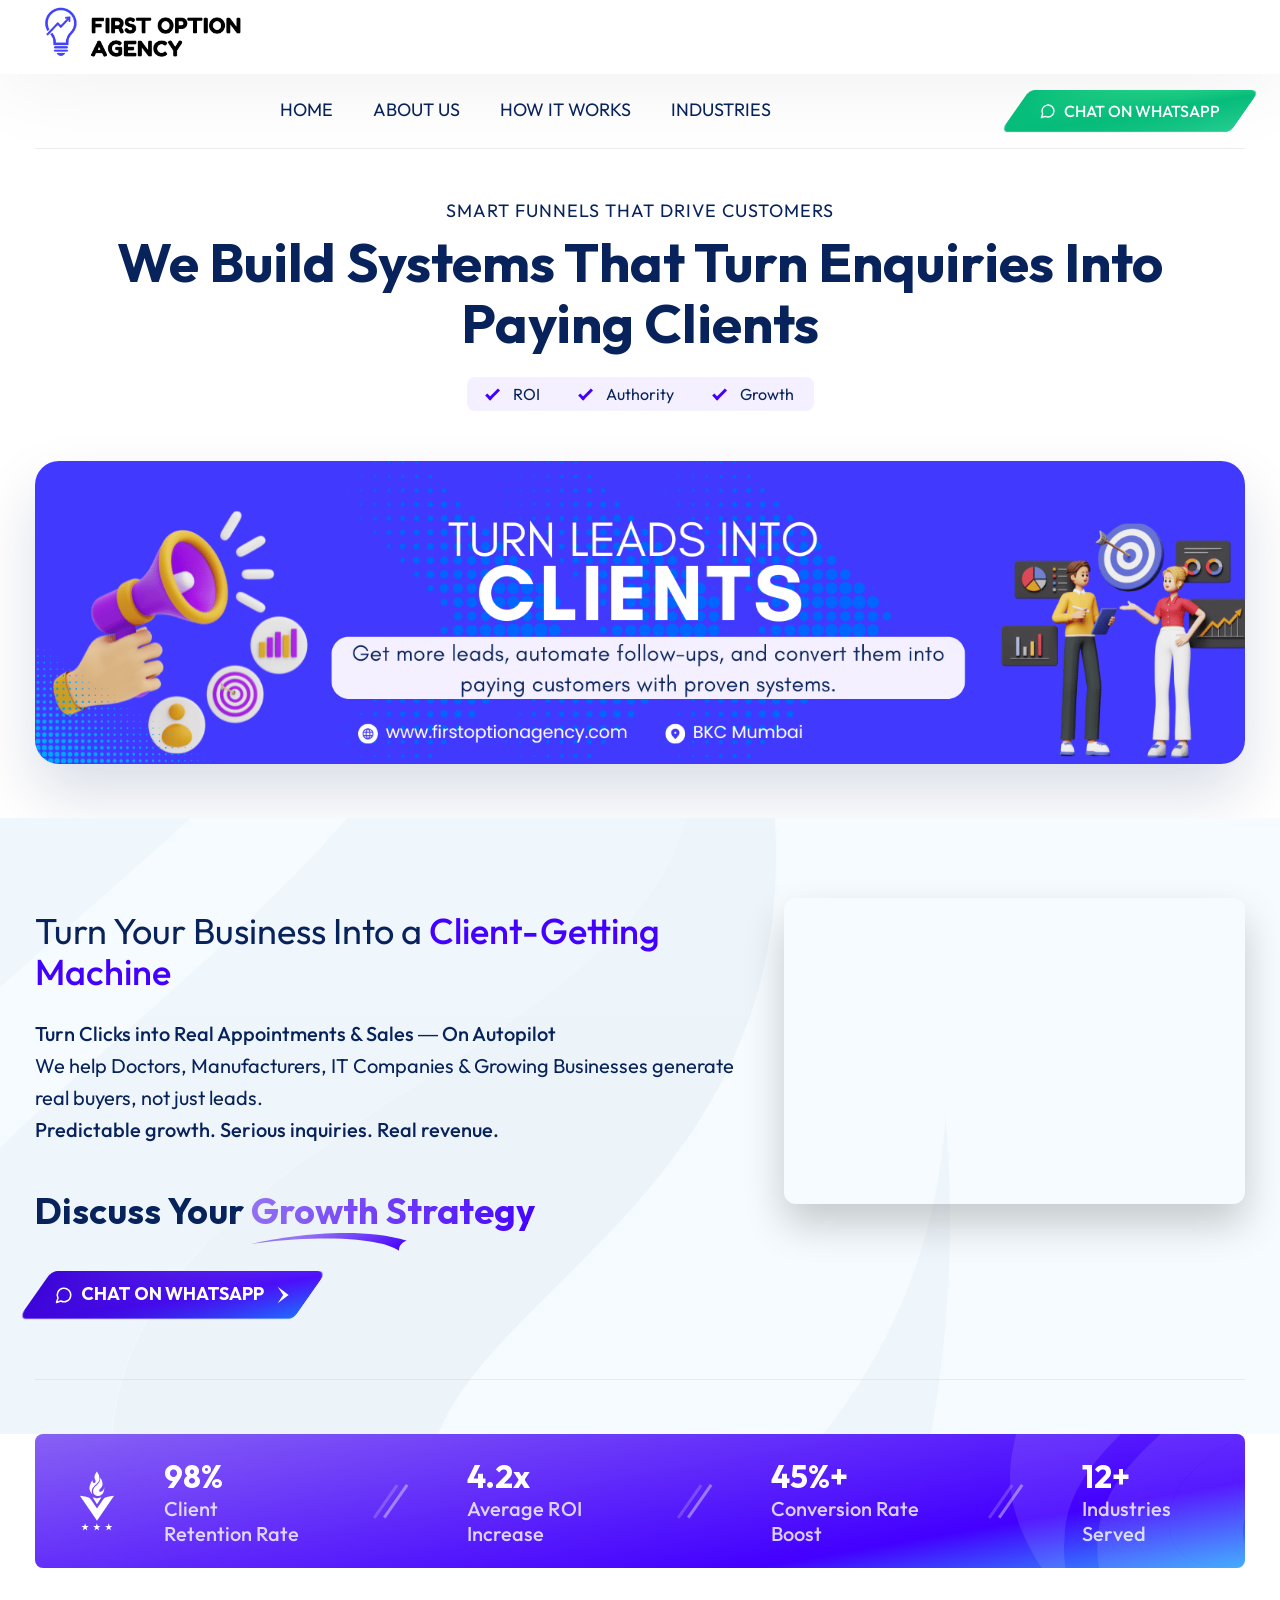
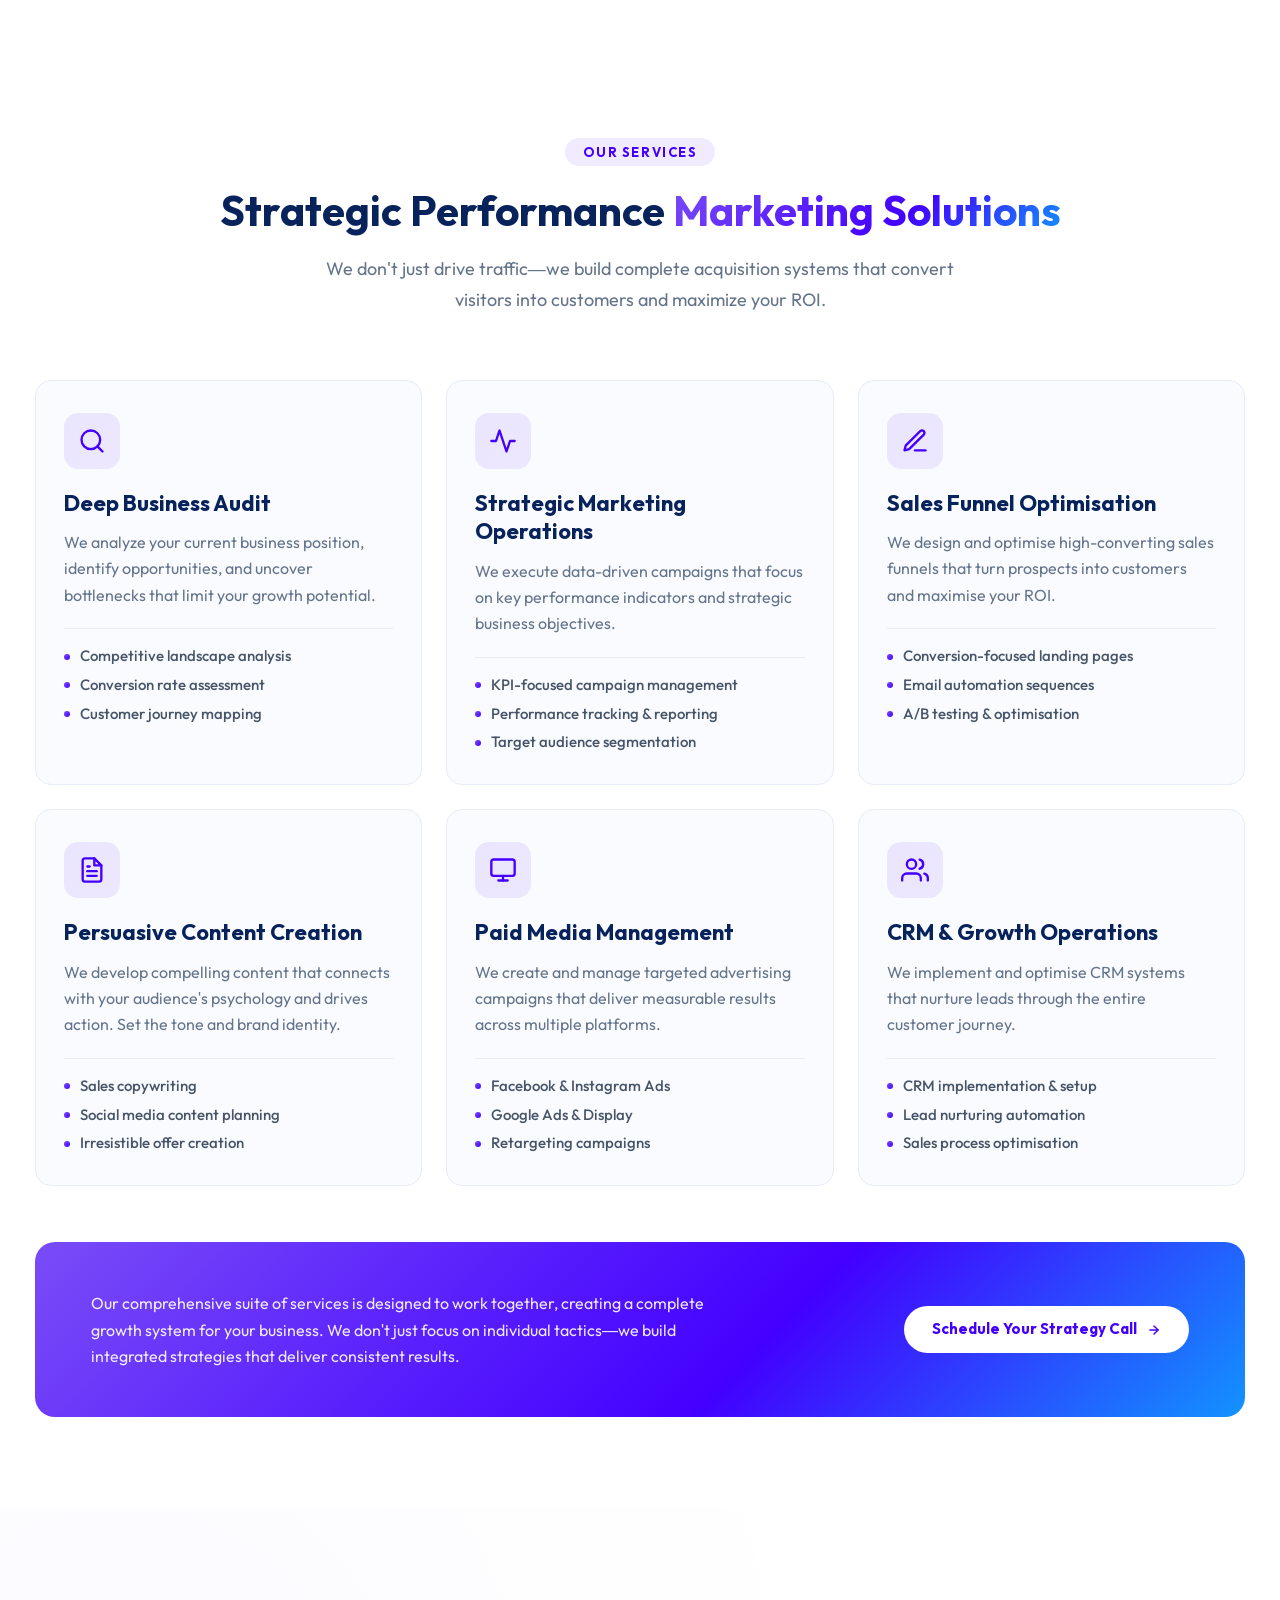
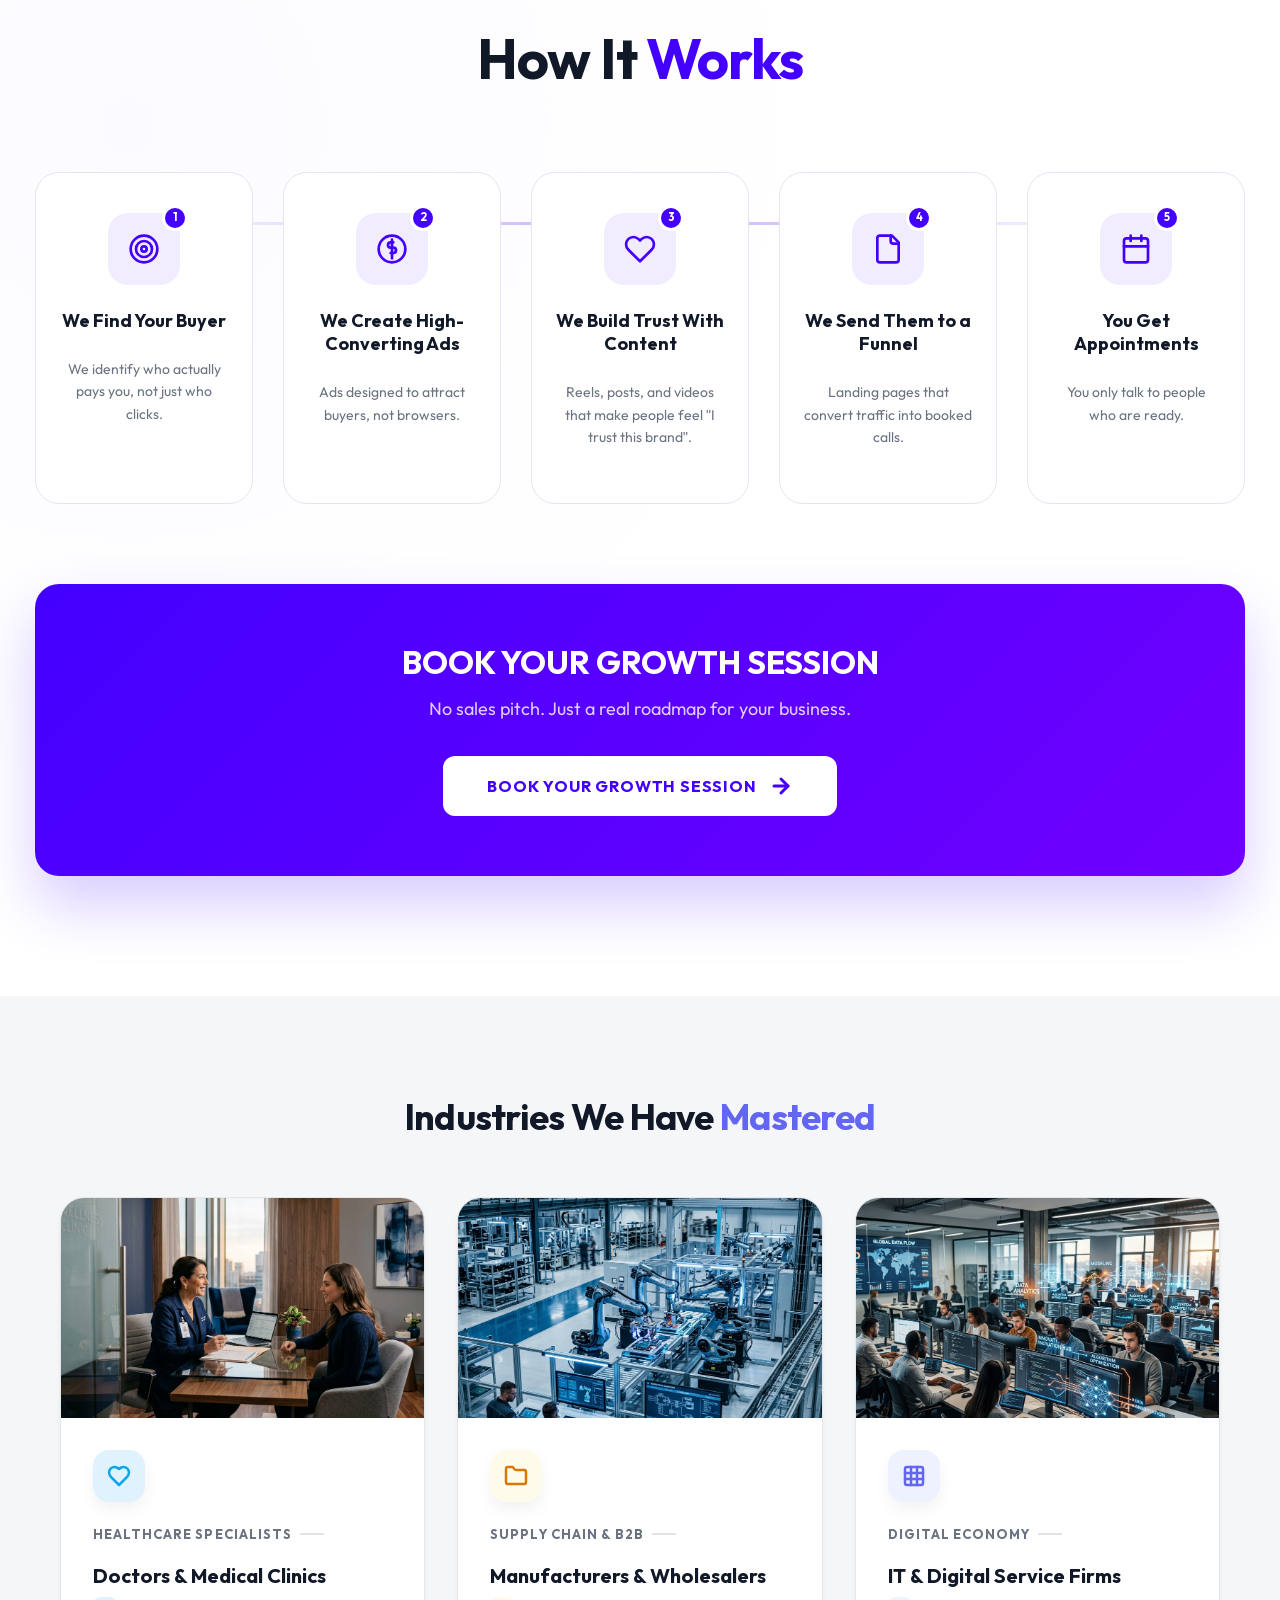
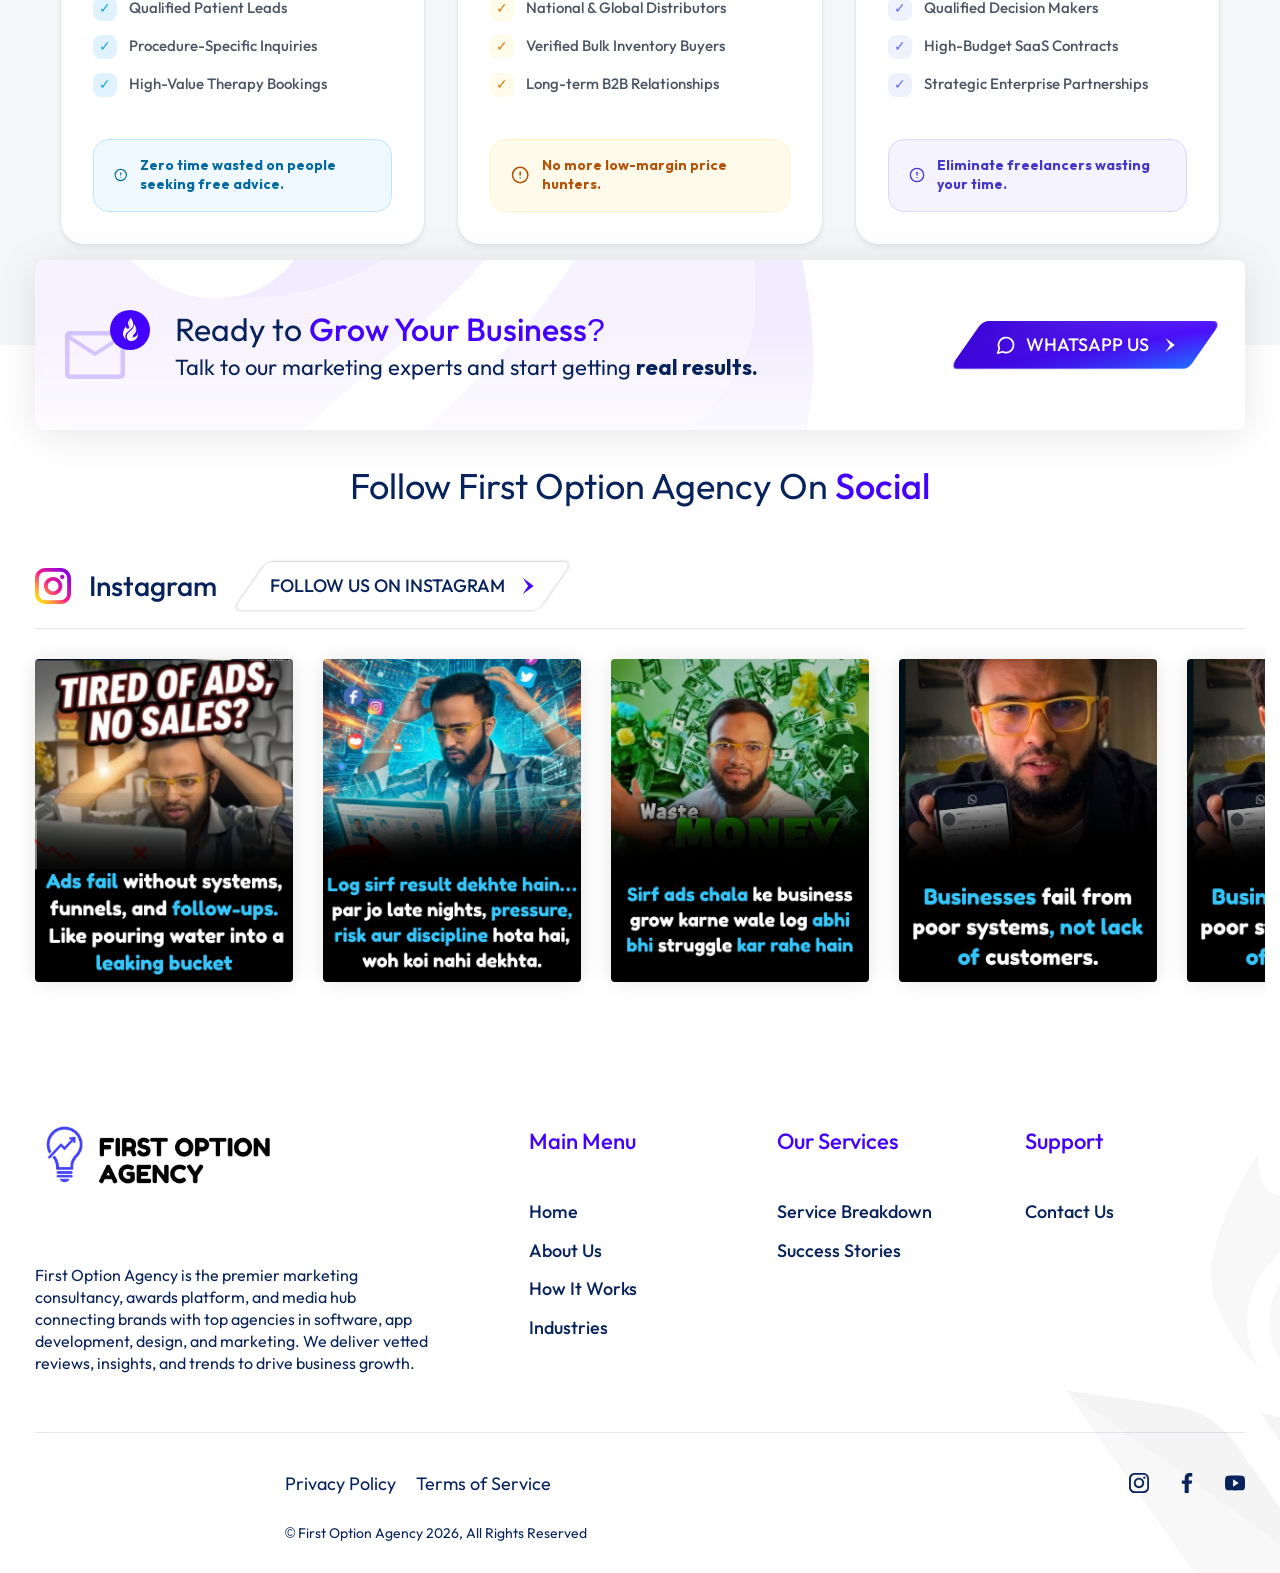
==== commit 93cbe4fa: "sdf" ====
--- a/index.html
+++ b/index.html
@@ -5,14 +5,14 @@
     <meta charset="utf-8">
     <meta name="csrf-token" content="sYBFodeD4PbTu8fHgJWFDhL0KMMRwzuXbBp8WYOg">
     <meta name="viewport" content="width=device-width,initial-scale=1.0,maximum-scale=1.0">
-    <title>DesignRush | Media Platform for Brands & Agency Directory</title>
+    <title>First Option Agency | Media Platform for Brands & Agency Directory</title>
     <meta name="theme-color" content="#ffffff">
     <meta name="description"
         content="Discover, compare & hire top agencies for web design, development, branding & digital marketing. Browse 30,000+ verified agency profiles & reviews.">
     <meta name="msvalidate.01" content="80F20198CFD68436AD164046C5279DCA">
-    <link rel="canonical" href="https://www.designrush.com">
+    <link rel="canonical" href="https://infispark.in">
     <meta name="pinterest-rich-pin" content="false">
-    <link rel="alternate" type="application/rss+xml" href="https://www.designrush.com/feed/rss">
+    <link rel="alternate" type="application/rss+xml" href="https://infispark.in/">
     <link rel="icon" type="image/x-icon" href="images/favicon.ico">
     <link rel="icon" type="image/png" href="images/favicon-32x32.png" sizes="32x32">
     <link rel="icon" type="image/png" href="images/favicon-16x16.png" sizes="16x16">
@@ -24,11 +24,11 @@
     <link rel="preload" href="/fonts/Outfit-Regular.woff2" as="font" type="font/woff2" crossorigin="">
     <link rel="preload" href="/fonts/Outfit-Medium.woff2" as="font" type="font/woff2" crossorigin="">
     <link rel="dns-prefetch" href="//www.googletagmanager.com">
-    <link rel="dns-prefetch" href="https://www.designrush.com">
+    <link rel="dns-prefetch" href="https://infispark.in">
     <link rel="dns-prefetch" href="//t.visitorqueue.com" style="display: none !important;">
     <meta name="twitter:card" content="summary_large_image">
-    <meta property="og:url" content="https://www.designrush.com/">
-    <meta property="og:title" content="Top Agencies of 2026 by Category, Price, Location & More | DesignRush">
+    <meta property="og:url" content="https://infispark.in/">
+    <meta property="og:title" content="Top Agencies of 2026 by Category, Price, Location & More | First Option Agency">
     <meta property="og:description"
         content="Find the best agency for your upcoming project based on category, cost, expertise, case studies, company leadership and more!">
     <meta property="og:image" content="images/logo/logo.png">
@@ -1828,16 +1828,15 @@
             pointer-events: none
         }
     </style>
-    <link href="https://www.designrush.com/topbest/css/plugins/alertify.custom.css?id=e2a9920edc" type="text/css"
+    <link href="https://infispark.in/topbest/css/plugins/alertify.custom.css?id=e2a9920edc" type="text/css"
         rel="stylesheet" />
-    <link href="https://www.designrush.com/topbest/css/plugins/swiper.custom.css?id=e2a9920edc" type="text/css"
+    <link href="https://infispark.in/topbest/css/plugins/swiper.custom.css?id=e2a9920edc" type="text/css"
         rel="stylesheet" />
-    <link href="https://www.designrush.com/topbest/css/plugins/parsley.custom.css?id=e2a9920edc" type="text/css"
+    <link href="https://infispark.in/topbest/css/plugins/parsley.custom.css?id=e2a9920edc" type="text/css"
         rel="stylesheet" />
-    <link href="https://www.designrush.com/topbest/css/fonts/outfit.css?id=e2a9920edc" type="text/css"
+    <link href="https://infispark.in/topbest/css/fonts/outfit.css?id=e2a9920edc" type="text/css" rel="stylesheet" />
+    <link href="https://infispark.in/topbest/css/page-homepage.css?id=3f386308011d9b1fa5c5f884751df39c" type="text/css"
         rel="stylesheet" />
-    <link href="https://www.designrush.com/topbest/css/page-homepage.css?id=3f386308011d9b1fa5c5f884751df39c"
-        type="text/css" rel="stylesheet" />
     <link rel="stylesheet" href="style.css">
 </head>
 
@@ -1848,9 +1847,8 @@
         <header id="site-header" class="fancy-header">
             <div class="site-width-grid">
                 <div id="headerMenu" class="holder d-flex fl-align-center">
-                    <div class="logo fl-shrink"><a href="/"><img
-                                src="images/logo/logo.png" alt="First Option Agency" width="210" height="52"
-                                data-pin-nopin="true"></a></div>
+                    <div class="logo fl-shrink"><a href="/"><img src="images/logo/logo.png" alt="First Option Agency"
+                                width="210" height="52" data-pin-nopin="true"></a></div>
                     <div class="inner d-flex fl-align-center">
                         <nav class="nav d-flex">
                             <div class="js-menu-clone-target laptop-view"></div>
@@ -1872,1178 +1870,1181 @@
                             <div class="holder d-flex fl-align-center">
                                 <div class="hp--navigation">
                                     <ul class="list menu d-flex fl-align-center js-menu-clone-template ">
-                                        <li class="link-holder"><a class="link" href="index.html#site-wrapper">Home</a></li>
-                                        <li class="link-holder"><a class="link" href="index.html#about">About Us</a></li>
+                                        <li class="link-holder"><a class="link" href="index.html#site-wrapper">Home</a>
+                                        </li>
+                                        <li class="link-holder"><a class="link" href="index.html#about">About Us</a>
+                                        </li>
                                         <!-- <li class="link-holder">
                                             <a class="link d-i-flex fl-align-center" href="services.html">Services</a>
                                         </li> -->
-                                        <li class="link-holder"><a class="link" href="index.html#process">How It Works</a></li>
-                                        <li class="link-holder"><a class="link" href="index.html#industries">Industries</a></li>
+                                        <li class="link-holder"><a class="link" href="index.html#process">How It
+                                                Works</a></li>
+                                        <li class="link-holder"><a class="link"
+                                                href="index.html#industries">Industries</a></li>
                                     </ul>
                                 </div>
                                 <div style="display:none">
-                                        <li class="link-holder"><a
-                                                class="link mobile-main-item js-mob-nav-toggler d-i-flex fl-align-center"
-                                                href="https://news.designrush.com"
-                                                data-item-id="trend-directory"><strong>Trending Brand
-                                                    News</strong><i class="d-i-flex fl-center"><svg width="6"
-                                                        height="11">
-                                                        <use xlink:href="#btn-arrow-right"></use>
-                                                    </svg></i></a>
-                                            <div class="dropdown mobile-toggler-dropdown js-mob-nav-dropdown"
-                                                data-item-id="trend-directory">
-                                                <ul class="d-flex fl-col">
-                                                    <li><a href="https://news.designrush.com/latest-news"
-                                                            class="d-i-flex fl-align-center mobile-main-item"><svg
-                                                                width="7" height="14" class="fl-shrink laptop-hide">
-                                                                <use xlink:href="#btn-arrow-right"></use>
-                                                            </svg><span> Latest News </span></a></li>
-                                                    <li><a href="https://news.designrush.com/branding"
-                                                            class="d-i-flex fl-align-center mobile-main-item"><svg
-                                                                width="7" height="14" class="fl-shrink laptop-hide">
-                                                                <use xlink:href="#btn-arrow-right"></use>
-                                                            </svg><span> Brand News </span></a></li>
-                                                    <li><a href="https://news.designrush.com/artificial-intelligence"
-                                                            class="d-i-flex fl-align-center mobile-main-item"><svg
-                                                                width="7" height="14" class="fl-shrink laptop-hide">
-                                                                <use xlink:href="#btn-arrow-right"></use>
-                                                            </svg><span> AI News </span></a></li>
-                                                    <li><a href="https://news.designrush.com/creative"
-                                                            class="d-i-flex fl-align-center mobile-main-item"><svg
-                                                                width="7" height="14" class="fl-shrink laptop-hide">
-                                                                <use xlink:href="#btn-arrow-right"></use>
-                                                            </svg><span> Creative News </span></a></li>
-                                                    <li><a href="https://news.designrush.com/marketing"
-                                                            class="d-i-flex fl-align-center mobile-main-item"><svg
-                                                                width="7" height="14" class="fl-shrink laptop-hide">
-                                                                <use xlink:href="#btn-arrow-right"></use>
-                                                            </svg><span> Marketing News </span></a></li>
-                                                    <li><a href="https://news.designrush.com/ecommerce"
-                                                            class="d-i-flex fl-align-center mobile-main-item"><svg
-                                                                width="7" height="14" class="fl-shrink laptop-hide">
-                                                                <use xlink:href="#btn-arrow-right"></use>
-                                                            </svg><span> eCommerce News </span></a></li>
-                                                    <li><a href="https://news.designrush.com/tech"
-                                                            class="d-i-flex fl-align-center mobile-main-item"><svg
-                                                                width="7" height="14" class="fl-shrink laptop-hide">
-                                                                <use xlink:href="#btn-arrow-right"></use>
-                                                            </svg><span> Technology News </span></a></li>
-                                                </ul>
-                                            </div>
-                                        </li>
-                                        <li class="link-holder"><a
-                                                class="link mobile-main-item js-mob-nav-toggler d-i-flex fl-align-center"
-                                                href="https://www.designrush.com/agency"
-                                                data-item-id="agency-directory"><strong>Agency Directory</strong><i
-                                                    class="d-i-flex fl-center"><svg width="6" height="11">
-                                                        <use xlink:href="#btn-arrow-right"></use>
-                                                    </svg></i></a>
-                                            <div class="dropbox mobile-toggler-dropbox js-mob-nav-dropdown"
-                                                data-item-id="agency-directory">
-                                                <div class="dropbox-holder d-flex js-sub-nav">
-                                                    <div class="dropbox-nav d-flex fl-col fl-shrink laptop-hide">
-                                                        <div class="dropbox-nav-item d-flex fl-align-center active"
-                                                            data-sub-nav-title="featured"><svg class="icon" width="32"
-                                                                height="32">
-                                                                <use xlink:href="#icon-agency-type-featured"></use>
-                                                            </svg> Featured </div>
-                                                        <div class="dropbox-nav-item d-flex fl-align-center"
-                                                            data-sub-nav-title="3293"><svg class="icon" width="32"
-                                                                height="32">
-                                                                <use
-                                                                    xlink:href="#icon-agency-type-category-branding-creative">
-                                                                </use>
-                                                            </svg> Branding & Creative </div>
-                                                        <div class="dropbox-nav-item d-flex fl-align-center"
-                                                            data-sub-nav-title="3305"><svg class="icon" width="32"
-                                                                height="32">
-                                                                <use xlink:href="#icon-agency-type-dashboard-design">
-                                                                </use>
-                                                            </svg> Website & Interface </div>
-                                                        <div class="dropbox-nav-item d-flex fl-align-center"
-                                                            data-sub-nav-title="3315"><svg class="icon" width="32"
-                                                                height="32">
-                                                                <use xlink:href="#icon-agency-type-category-marketing">
-                                                                </use>
-                                                            </svg> Marketing </div>
-                                                        <div class="dropbox-nav-item d-flex fl-align-center"
-                                                            data-sub-nav-title="3331"><svg class="icon" width="32"
-                                                                height="32">
-                                                                <use
-                                                                    xlink:href="#icon-agency-type-digital-design-agencies">
-                                                                </use>
-                                                            </svg> Software & App </div>
-                                                        <div class="dropbox-nav-item d-flex fl-align-center"
-                                                            data-sub-nav-title="3342"><svg class="icon" width="32"
-                                                                height="32">
-                                                                <use xlink:href="#icon-agency-type-category-technology">
-                                                                </use>
-                                                            </svg> IT Services </div>
-                                                    </div>
-                                                    <div class="dropbox-sections-holder fl-grow">
-                                                        <div class="dropbox-tabs d-flex"><label
-                                                                class="d-i-flex fl-center"><input class="js-dropbox-tab"
-                                                                    type="radio" name="agency-location" checked=""
-                                                                    data-location="us"><img src="images/us-icon.svg"
-                                                                    alt="" width="18" height="18"><span>US
-                                                                    Agencies</span></label><label
-                                                                class="d-i-flex fl-center"><input class="js-dropbox-tab"
-                                                                    type="radio" name="agency-location"
-                                                                    data-location="global"><span>Global
-                                                                    Agencies</span></label></div>
-                                                        <div class="dropbox-sections">
-                                                            <div class="dropbox-section mobile-main-group-item-holder active"
-                                                                data-sub-nav-box="featured">
-                                                                <div class="dropbox-section-title mobile-main-group-item mobile-toggler-item js-mob-nav-toggler laptop-view"
-                                                                    data-item-id="category-featured"><i
-                                                                        class="icon"><svg width="24" height="24">
-                                                                            <use
-                                                                                xlink:href="#icon-agency-type-featured">
-                                                                            </use>
-                                                                        </svg></i><span>Featured</span><i
-                                                                        class="d-i-flex fl-center laptop-view arrow"><svg
-                                                                            width="11" height="18">
-                                                                            <use xlink:href="#btn-arrow-right">
-                                                                            </use>
-                                                                        </svg></i></div>
-                                                                <ul class="dropbox-section-items mobile-toggler-dropbox js-mob-nav-dropdown"
-                                                                    data-item-id="category-featured">
-                                                                    <li data-location="global"><a
-                                                                            href="https://www.designrush.com/agency/website-design-development"><i
-                                                                                class="icon"><svg width="7" height="14">
-                                                                                    <use xlink:href="#btn-arrow-right">
-                                                                                    </use>
-                                                                                </svg></i> Web Design Companies </a>
-                                                                    </li>
-                                                                    <li data-location="us"><a
-                                                                            href="https://www.designrush.com/agency/website-design-development/us"><i
-                                                                                class="icon"><svg width="7" height="14">
-                                                                                    <use xlink:href="#btn-arrow-right">
-                                                                                    </use>
-                                                                                </svg></i> Web Design Companies </a>
-                                                                    </li>
-                                                                    <li data-location="global"><a
-                                                                            href="https://www.designrush.com/agency/digital-marketing"><i
-                                                                                class="icon"><svg width="7" height="14">
-                                                                                    <use xlink:href="#btn-arrow-right">
-                                                                                    </use>
-                                                                                </svg></i> Digital Marketing
-                                                                            Agencies </a></li>
-                                                                    <li data-location="us"><a
-                                                                            href="https://www.designrush.com/agency/digital-marketing/us"><i
-                                                                                class="icon"><svg width="7" height="14">
-                                                                                    <use xlink:href="#btn-arrow-right">
-                                                                                    </use>
-                                                                                </svg></i> Digital Marketing
-                                                                            Agencies </a></li>
-                                                                    <li data-location="global"><a
-                                                                            href="https://www.designrush.com/agency/software-development"><i
-                                                                                class="icon"><svg width="7" height="14">
-                                                                                    <use xlink:href="#btn-arrow-right">
-                                                                                    </use>
-                                                                                </svg></i> Software Development
-                                                                            Companies </a></li>
-                                                                    <li data-location="us"><a
-                                                                            href="https://www.designrush.com/agency/software-development/us"><i
-                                                                                class="icon"><svg width="7" height="14">
-                                                                                    <use xlink:href="#btn-arrow-right">
-                                                                                    </use>
-                                                                                </svg></i> Software Development
-                                                                            Companies </a></li>
-                                                                    <li data-location="global"><a
-                                                                            href="https://www.designrush.com/agency/mobile-app-design-development"><i
-                                                                                class="icon"><svg width="7" height="14">
-                                                                                    <use xlink:href="#btn-arrow-right">
-                                                                                    </use>
-                                                                                </svg></i> Mobile App Development
-                                                                            Companies </a></li>
-                                                                    <li data-location="us"><a
-                                                                            href="https://www.designrush.com/agency/mobile-app-design-development/us"><i
-                                                                                class="icon"><svg width="7" height="14">
-                                                                                    <use xlink:href="#btn-arrow-right">
-                                                                                    </use>
-                                                                                </svg></i> Mobile App Development
-                                                                            Companies </a></li>
-                                                                    <li data-location="global"><a
-                                                                            href="https://www.designrush.com/agency/web-development-companies"><i
-                                                                                class="icon"><svg width="7" height="14">
-                                                                                    <use xlink:href="#btn-arrow-right">
-                                                                                    </use>
-                                                                                </svg></i> Web Development Companies
-                                                                        </a></li>
-                                                                    <li data-location="us"><a
-                                                                            href="https://www.designrush.com/agency/web-development-companies/us"><i
-                                                                                class="icon"><svg width="7" height="14">
-                                                                                    <use xlink:href="#btn-arrow-right">
-                                                                                    </use>
-                                                                                </svg></i> Web Development Companies
-                                                                        </a></li>
-                                                                    <li data-location="global"><a
-                                                                            href="https://www.designrush.com/agency/search-engine-optimization"><i
-                                                                                class="icon"><svg width="7" height="14">
-                                                                                    <use xlink:href="#btn-arrow-right">
-                                                                                    </use>
-                                                                                </svg></i> SEO Agencies </a></li>
-                                                                    <li data-location="us"><a
-                                                                            href="https://www.designrush.com/agency/search-engine-optimization/us"><i
-                                                                                class="icon"><svg width="7" height="14">
-                                                                                    <use xlink:href="#btn-arrow-right">
-                                                                                    </use>
-                                                                                </svg></i> SEO Agencies </a></li>
-                                                                    <li data-location="global"><a
-                                                                            href="https://www.designrush.com/agency/ai-companies"><i
-                                                                                class="icon"><svg width="7" height="14">
-                                                                                    <use xlink:href="#btn-arrow-right">
-                                                                                    </use>
-                                                                                </svg></i> AI Companies </a></li>
-                                                                    <li data-location="us"><a
-                                                                            href="https://www.designrush.com/agency/ai-companies/us"><i
-                                                                                class="icon"><svg width="7" height="14">
-                                                                                    <use xlink:href="#btn-arrow-right">
-                                                                                    </use>
-                                                                                </svg></i> AI Companies </a></li>
-                                                                    <li data-location="global"><a
-                                                                            href="https://www.designrush.com/agency/ui-ux-design"><i
-                                                                                class="icon"><svg width="7" height="14">
-                                                                                    <use xlink:href="#btn-arrow-right">
-                                                                                    </use>
-                                                                                </svg></i> UI/UX Design Agencies
-                                                                        </a></li>
-                                                                    <li data-location="us"><a
-                                                                            href="https://www.designrush.com/agency/ui-ux-design/us"><i
-                                                                                class="icon"><svg width="7" height="14">
-                                                                                    <use xlink:href="#btn-arrow-right">
-                                                                                    </use>
-                                                                                </svg></i> UI/UX Design Agencies
-                                                                        </a></li>
-                                                                    <li data-location="global"><a
-                                                                            href="https://www.designrush.com/agency/paid-media-pay-per-click"><i
-                                                                                class="icon"><svg width="7" height="14">
-                                                                                    <use xlink:href="#btn-arrow-right">
-                                                                                    </use>
-                                                                                </svg></i> PPC Agencies </a></li>
-                                                                    <li data-location="us"><a
-                                                                            href="https://www.designrush.com/agency/paid-media-pay-per-click/us"><i
-                                                                                class="icon"><svg width="7" height="14">
-                                                                                    <use xlink:href="#btn-arrow-right">
-                                                                                    </use>
-                                                                                </svg></i> PPC Agencies </a></li>
-                                                                    <li data-location="global"><a
-                                                                            href="https://www.designrush.com/agency/logo-branding"><i
-                                                                                class="icon"><svg width="7" height="14">
-                                                                                    <use xlink:href="#btn-arrow-right">
-                                                                                    </use>
-                                                                                </svg></i> Branding Agencies </a>
-                                                                    </li>
-                                                                    <li data-location="us"><a
-                                                                            href="https://www.designrush.com/agency/logo-branding/us"><i
-                                                                                class="icon"><svg width="7" height="14">
-                                                                                    <use xlink:href="#btn-arrow-right">
-                                                                                    </use>
-                                                                                </svg></i> Branding Agencies </a>
-                                                                    </li>
-                                                                    <li data-location="global"><a
-                                                                            href="https://www.designrush.com/agency/paid-media-pay-per-click/google-adwords"><i
-                                                                                class="icon"><svg width="7" height="14">
-                                                                                    <use xlink:href="#btn-arrow-right">
-                                                                                    </use>
-                                                                                </svg></i> Google Ads Agencies </a>
-                                                                    </li>
-                                                                    <li data-location="us"><a
-                                                                            href="https://www.designrush.com/agency/paid-media-pay-per-click/google-adwords/us"><i
-                                                                                class="icon"><svg width="7" height="14">
-                                                                                    <use xlink:href="#btn-arrow-right">
-                                                                                    </use>
-                                                                                </svg></i> Google Ads Agencies </a>
-                                                                    </li>
-                                                                </ul>
-                                                            </div>
-                                                            <div class="dropbox-section mobile-main-group-item-holder"
-                                                                data-sub-nav-box="3293">
-                                                                <div class="dropbox-section-title mobile-main-group-item mobile-toggler-item js-mob-nav-toggler laptop-view"
-                                                                    data-item-id="category-branding-creative"><i
-                                                                        class="icon"><svg width="24" height="24">
-                                                                            <use
-                                                                                xlink:href="#icon-agency-type-category-branding-creative">
-                                                                            </use>
-                                                                        </svg></i><span>Branding & Creative</span><i
-                                                                        class="d-i-flex fl-center laptop-view arrow"><svg
-                                                                            width="11" height="18">
-                                                                            <use xlink:href="#btn-arrow-right">
-                                                                            </use>
-                                                                        </svg></i></div>
-                                                                <ul class="dropbox-section-items mobile-toggler-dropbox js-mob-nav-dropdown"
-                                                                    data-item-id="category-branding-creative">
-                                                                    <li data-location="global"><a
-                                                                            href="https://www.designrush.com/agency/digital-agencies"><i
-                                                                                class="icon"><svg width="7" height="14">
-                                                                                    <use xlink:href="#btn-arrow-right">
-                                                                                    </use>
-                                                                                </svg></i> Digital Agencies </a>
-                                                                    </li>
-                                                                    <li data-location="us"><a
-                                                                            href="https://www.designrush.com/agency/digital-agencies/us"><i
-                                                                                class="icon"><svg width="7" height="14">
-                                                                                    <use xlink:href="#btn-arrow-right">
-                                                                                    </use>
-                                                                                </svg></i> Digital Agencies </a>
-                                                                    </li>
-                                                                    <li data-location="global"><a
-                                                                            href="https://www.designrush.com/agency/logo-branding"><i
-                                                                                class="icon"><svg width="7" height="14">
-                                                                                    <use xlink:href="#btn-arrow-right">
-                                                                                    </use>
-                                                                                </svg></i> Branding Agencies </a>
-                                                                    </li>
-                                                                    <li data-location="us"><a
-                                                                            href="https://www.designrush.com/agency/logo-branding/us"><i
-                                                                                class="icon"><svg width="7" height="14">
-                                                                                    <use xlink:href="#btn-arrow-right">
-                                                                                    </use>
-                                                                                </svg></i> Branding Agencies </a>
-                                                                    </li>
-                                                                    <li data-location="global"><a
-                                                                            href="https://www.designrush.com/agency/creative-agencies"><i
-                                                                                class="icon"><svg width="7" height="14">
-                                                                                    <use xlink:href="#btn-arrow-right">
-                                                                                    </use>
-                                                                                </svg></i> Creative Agencies </a>
-                                                                    </li>
-                                                                    <li data-location="us"><a
-                                                                            href="https://www.designrush.com/agency/creative-agencies/us"><i
-                                                                                class="icon"><svg width="7" height="14">
-                                                                                    <use xlink:href="#btn-arrow-right">
-                                                                                    </use>
-                                                                                </svg></i> Creative Agencies </a>
-                                                                    </li>
-                                                                    <li data-location="global"><a
-                                                                            href="https://www.designrush.com/agency/product-design"><i
-                                                                                class="icon"><svg width="7" height="14">
-                                                                                    <use xlink:href="#btn-arrow-right">
-                                                                                    </use>
-                                                                                </svg></i> Product Design Companies
-                                                                        </a></li>
-                                                                    <li data-location="us"><a
-                                                                            href="https://www.designrush.com/agency/product-design/us"><i
-                                                                                class="icon"><svg width="7" height="14">
-                                                                                    <use xlink:href="#btn-arrow-right">
-                                                                                    </use>
-                                                                                </svg></i> Product Design Companies
-                                                                        </a></li>
-                                                                    <li data-location="global"><a
-                                                                            href="https://www.designrush.com/agency/logo-design"><i
-                                                                                class="icon"><svg width="7" height="14">
-                                                                                    <use xlink:href="#btn-arrow-right">
-                                                                                    </use>
-                                                                                </svg></i> Logo Design Companies
-                                                                        </a></li>
-                                                                    <li data-location="us"><a
-                                                                            href="https://www.designrush.com/agency/logo-design/us"><i
-                                                                                class="icon"><svg width="7" height="14">
-                                                                                    <use xlink:href="#btn-arrow-right">
-                                                                                    </use>
-                                                                                </svg></i> Logo Design Companies
-                                                                        </a></li>
-                                                                    <li data-location="global"><a
-                                                                            href="https://www.designrush.com/agency/graphic-design"><i
-                                                                                class="icon"><svg width="7" height="14">
-                                                                                    <use xlink:href="#btn-arrow-right">
-                                                                                    </use>
-                                                                                </svg></i> Graphic Design Companies
-                                                                        </a></li>
-                                                                    <li data-location="us"><a
-                                                                            href="https://www.designrush.com/agency/graphic-design/us"><i
-                                                                                class="icon"><svg width="7" height="14">
-                                                                                    <use xlink:href="#btn-arrow-right">
-                                                                                    </use>
-                                                                                </svg></i> Graphic Design Companies
-                                                                        </a></li>
-                                                                    <li data-location="global"><a
-                                                                            href="https://www.designrush.com/agency/package-design"><i
-                                                                                class="icon"><svg width="7" height="14">
-                                                                                    <use xlink:href="#btn-arrow-right">
-                                                                                    </use>
-                                                                                </svg></i> Packaging Design
-                                                                            Companies </a></li>
-                                                                    <li data-location="us"><a
-                                                                            href="https://www.designrush.com/agency/package-design/us"><i
-                                                                                class="icon"><svg width="7" height="14">
-                                                                                    <use xlink:href="#btn-arrow-right">
-                                                                                    </use>
-                                                                                </svg></i> Packaging Design
-                                                                            Companies </a></li>
-                                                                    <li data-location="global"><a
-                                                                            href="https://www.designrush.com/agency/video-production"><i
-                                                                                class="icon"><svg width="7" height="14">
-                                                                                    <use xlink:href="#btn-arrow-right">
-                                                                                    </use>
-                                                                                </svg></i> Video Production
-                                                                            Companies </a></li>
-                                                                    <li data-location="us"><a
-                                                                            href="https://www.designrush.com/agency/video-production/us"><i
-                                                                                class="icon"><svg width="7" height="14">
-                                                                                    <use xlink:href="#btn-arrow-right">
-                                                                                    </use>
-                                                                                </svg></i> Video Production
-                                                                            Companies </a></li>
-                                                                    <li data-location="global"><a
-                                                                            href="https://www.designrush.com/agency/public-relations"><i
-                                                                                class="icon"><svg width="7" height="14">
-                                                                                    <use xlink:href="#btn-arrow-right">
-                                                                                    </use>
-                                                                                </svg></i> Public Relations Firms
-                                                                        </a></li>
-                                                                    <li data-location="us"><a
-                                                                            href="https://www.designrush.com/agency/public-relations/us"><i
-                                                                                class="icon"><svg width="7" height="14">
-                                                                                    <use xlink:href="#btn-arrow-right">
-                                                                                    </use>
-                                                                                </svg></i> Public Relations Firms
-                                                                        </a></li>
-                                                                    <li data-location="global"><a
-                                                                            href="https://www.designrush.com/agency/design-agencies"><i
-                                                                                class="icon"><svg width="7" height="14">
-                                                                                    <use xlink:href="#btn-arrow-right">
-                                                                                    </use>
-                                                                                </svg></i> Design Agencies </a></li>
-                                                                    <li data-location="us"><a
-                                                                            href="https://www.designrush.com/agency/design-agencies/us"><i
-                                                                                class="icon"><svg width="7" height="14">
-                                                                                    <use xlink:href="#btn-arrow-right">
-                                                                                    </use>
-                                                                                </svg></i> Design Agencies </a></li>
-                                                                    <li data-location="global"><a
-                                                                            href="https://www.designrush.com/agency/reputation-management-companies"><i
-                                                                                class="icon"><svg width="7" height="14">
-                                                                                    <use xlink:href="#btn-arrow-right">
-                                                                                    </use>
-                                                                                </svg></i> Reputation Management
-                                                                            Companies </a></li>
-                                                                    <li data-location="us"><a
-                                                                            href="https://www.designrush.com/agency/reputation-management-companies/us"><i
-                                                                                class="icon"><svg width="7" height="14">
-                                                                                    <use xlink:href="#btn-arrow-right">
-                                                                                    </use>
-                                                                                </svg></i> Reputation Management
-                                                                            Companies </a></li>
-                                                                </ul>
-                                                            </div>
-                                                            <div class="dropbox-section mobile-main-group-item-holder"
-                                                                data-sub-nav-box="3305">
-                                                                <div class="dropbox-section-title mobile-main-group-item mobile-toggler-item js-mob-nav-toggler laptop-view"
-                                                                    data-item-id="dashboard-design"><i class="icon"><svg
-                                                                            width="24" height="24">
-                                                                            <use
-                                                                                xlink:href="#icon-agency-type-dashboard-design">
-                                                                            </use>
-                                                                        </svg></i><span>Website & Interface</span><i
-                                                                        class="d-i-flex fl-center laptop-view arrow"><svg
-                                                                            width="11" height="18">
-                                                                            <use xlink:href="#btn-arrow-right">
-                                                                            </use>
-                                                                        </svg></i></div>
-                                                                <ul class="dropbox-section-items mobile-toggler-dropbox js-mob-nav-dropdown"
-                                                                    data-item-id="dashboard-design">
-                                                                    <li data-location="global"><a
-                                                                            href="https://www.designrush.com/agency/website-design-development"><i
-                                                                                class="icon"><svg width="7" height="14">
-                                                                                    <use xlink:href="#btn-arrow-right">
-                                                                                    </use>
-                                                                                </svg></i> Web Design Companies </a>
-                                                                    </li>
-                                                                    <li data-location="us"><a
-                                                                            href="https://www.designrush.com/agency/website-design-development/us"><i
-                                                                                class="icon"><svg width="7" height="14">
-                                                                                    <use xlink:href="#btn-arrow-right">
-                                                                                    </use>
-                                                                                </svg></i> Web Design Companies </a>
-                                                                    </li>
-                                                                    <li data-location="global"><a
-                                                                            href="https://www.designrush.com/agency/ecommerce"><i
-                                                                                class="icon"><svg width="7" height="14">
-                                                                                    <use xlink:href="#btn-arrow-right">
-                                                                                    </use>
-                                                                                </svg></i> eCommerce Development
-                                                                            Companies </a></li>
-                                                                    <li data-location="us"><a
-                                                                            href="https://www.designrush.com/agency/ecommerce/us"><i
-                                                                                class="icon"><svg width="7" height="14">
-                                                                                    <use xlink:href="#btn-arrow-right">
-                                                                                    </use>
-                                                                                </svg></i> eCommerce Development
-                                                                            Companies </a></li>
-                                                                    <li data-location="global"><a
-                                                                            href="https://www.designrush.com/agency/web-development-companies"><i
-                                                                                class="icon"><svg width="7" height="14">
-                                                                                    <use xlink:href="#btn-arrow-right">
-                                                                                    </use>
-                                                                                </svg></i> Web Development Companies
-                                                                        </a></li>
-                                                                    <li data-location="us"><a
-                                                                            href="https://www.designrush.com/agency/web-development-companies/us"><i
-                                                                                class="icon"><svg width="7" height="14">
-                                                                                    <use xlink:href="#btn-arrow-right">
-                                                                                    </use>
-                                                                                </svg></i> Web Development Companies
-                                                                        </a></li>
-                                                                    <li data-location="global"><a
-                                                                            href="https://www.designrush.com/agency/wordpress-web-design"><i
-                                                                                class="icon"><svg width="7" height="14">
-                                                                                    <use xlink:href="#btn-arrow-right">
-                                                                                    </use>
-                                                                                </svg></i> WordPress Web Design
-                                                                            Companies </a></li>
-                                                                    <li data-location="us"><a
-                                                                            href="https://www.designrush.com/agency/wordpress-web-design/us"><i
-                                                                                class="icon"><svg width="7" height="14">
-                                                                                    <use xlink:href="#btn-arrow-right">
-                                                                                    </use>
-                                                                                </svg></i> WordPress Web Design
-                                                                            Companies </a></li>
-                                                                    <li data-location="global"><a
-                                                                            href="https://www.designrush.com/agency/web-development-companies/wordpress"><i
-                                                                                class="icon"><svg width="7" height="14">
-                                                                                    <use xlink:href="#btn-arrow-right">
-                                                                                    </use>
-                                                                                </svg></i> WordPress Development
-                                                                            Companies </a></li>
-                                                                    <li data-location="us"><a
-                                                                            href="https://www.designrush.com/agency/web-development-companies/wordpress/us"><i
-                                                                                class="icon"><svg width="7" height="14">
-                                                                                    <use xlink:href="#btn-arrow-right">
-                                                                                    </use>
-                                                                                </svg></i> WordPress Development
-                                                                            Companies </a></li>
-                                                                    <li data-location="global"><a
-                                                                            href="https://www.designrush.com/agency/ecommerce/magento"><i
-                                                                                class="icon"><svg width="7" height="14">
-                                                                                    <use xlink:href="#btn-arrow-right">
-                                                                                    </use>
-                                                                                </svg></i> Magento Development
-                                                                            Companies </a></li>
-                                                                    <li data-location="us"><a
-                                                                            href="https://www.designrush.com/agency/ecommerce/magento/us"><i
-                                                                                class="icon"><svg width="7" height="14">
-                                                                                    <use xlink:href="#btn-arrow-right">
-                                                                                    </use>
-                                                                                </svg></i> Magento Development
-                                                                            Companies </a></li>
-                                                                    <li data-location="global"><a
-                                                                            href="https://www.designrush.com/agency/ecommerce/shopify"><i
-                                                                                class="icon"><svg width="7" height="14">
-                                                                                    <use xlink:href="#btn-arrow-right">
-                                                                                    </use>
-                                                                                </svg></i> Shopify Development
-                                                                            Companies </a></li>
-                                                                    <li data-location="us"><a
-                                                                            href="https://www.designrush.com/agency/ecommerce/shopify/us"><i
-                                                                                class="icon"><svg width="7" height="14">
-                                                                                    <use xlink:href="#btn-arrow-right">
-                                                                                    </use>
-                                                                                </svg></i> Shopify Development
-                                                                            Companies </a></li>
-                                                                    <li data-location="global"><a
-                                                                            href="https://www.designrush.com/agency/ui-ux-design"><i
-                                                                                class="icon"><svg width="7" height="14">
-                                                                                    <use xlink:href="#btn-arrow-right">
-                                                                                    </use>
-                                                                                </svg></i> UI/UX Design Agencies
-                                                                        </a></li>
-                                                                    <li data-location="us"><a
-                                                                            href="https://www.designrush.com/agency/ui-ux-design/us"><i
-                                                                                class="icon"><svg width="7" height="14">
-                                                                                    <use xlink:href="#btn-arrow-right">
-                                                                                    </use>
-                                                                                </svg></i> UI/UX Design Agencies
-                                                                        </a></li>
-                                                                    <li data-location="global"><a
-                                                                            href="https://www.designrush.com/agency/website-design-development/small-business"><i
-                                                                                class="icon"><svg width="7" height="14">
-                                                                                    <use xlink:href="#btn-arrow-right">
-                                                                                    </use>
-                                                                                </svg></i> Small Business Website
-                                                                            Design Companies </a></li>
-                                                                    <li data-location="us"><a
-                                                                            href="https://www.designrush.com/agency/website-design-development/small-business/us"><i
-                                                                                class="icon"><svg width="7" height="14">
-                                                                                    <use xlink:href="#btn-arrow-right">
-                                                                                    </use>
-                                                                                </svg></i> Small Business Website
-                                                                            Design Companies </a></li>
-                                                                </ul>
-                                                            </div>
-                                                            <div class="dropbox-section mobile-main-group-item-holder"
-                                                                data-sub-nav-box="3315">
-                                                                <div class="dropbox-section-title mobile-main-group-item mobile-toggler-item js-mob-nav-toggler laptop-view"
-                                                                    data-item-id="category-marketing"><i
-                                                                        class="icon"><svg width="24" height="24">
-                                                                            <use
-                                                                                xlink:href="#icon-agency-type-category-marketing">
-                                                                            </use>
-                                                                        </svg></i><span>Marketing</span><i
-                                                                        class="d-i-flex fl-center laptop-view arrow"><svg
-                                                                            width="11" height="18">
-                                                                            <use xlink:href="#btn-arrow-right">
-                                                                            </use>
-                                                                        </svg></i></div>
-                                                                <ul class="dropbox-section-items mobile-toggler-dropbox js-mob-nav-dropdown"
-                                                                    data-item-id="category-marketing">
-                                                                    <li data-location="global"><a
-                                                                            href="https://www.designrush.com/agency/digital-marketing"><i
-                                                                                class="icon"><svg width="7" height="14">
-                                                                                    <use xlink:href="#btn-arrow-right">
-                                                                                    </use>
-                                                                                </svg></i> Digital Marketing
-                                                                            Agencies </a></li>
-                                                                    <li data-location="us"><a
-                                                                            href="https://www.designrush.com/agency/digital-marketing/us"><i
-                                                                                class="icon"><svg width="7" height="14">
-                                                                                    <use xlink:href="#btn-arrow-right">
-                                                                                    </use>
-                                                                                </svg></i> Digital Marketing
-                                                                            Agencies </a></li>
-                                                                    <li data-location="global"><a
-                                                                            href="https://www.designrush.com/agency/search-engine-optimization"><i
-                                                                                class="icon"><svg width="7" height="14">
-                                                                                    <use xlink:href="#btn-arrow-right">
-                                                                                    </use>
-                                                                                </svg></i> SEO Agencies </a></li>
-                                                                    <li data-location="us"><a
-                                                                            href="https://www.designrush.com/agency/search-engine-optimization/us"><i
-                                                                                class="icon"><svg width="7" height="14">
-                                                                                    <use xlink:href="#btn-arrow-right">
-                                                                                    </use>
-                                                                                </svg></i> SEO Agencies </a></li>
-                                                                    <li data-location="global"><a
-                                                                            href="https://www.designrush.com/agency/paid-media-pay-per-click"><i
-                                                                                class="icon"><svg width="7" height="14">
-                                                                                    <use xlink:href="#btn-arrow-right">
-                                                                                    </use>
-                                                                                </svg></i> PPC Agencies </a></li>
-                                                                    <li data-location="us"><a
-                                                                            href="https://www.designrush.com/agency/paid-media-pay-per-click/us"><i
-                                                                                class="icon"><svg width="7" height="14">
-                                                                                    <use xlink:href="#btn-arrow-right">
-                                                                                    </use>
-                                                                                </svg></i> PPC Agencies </a></li>
-                                                                    <li data-location="global"><a
-                                                                            href="https://www.designrush.com/agency/social-media-marketing"><i
-                                                                                class="icon"><svg width="7" height="14">
-                                                                                    <use xlink:href="#btn-arrow-right">
-                                                                                    </use>
-                                                                                </svg></i> Social Media Marketing
-                                                                            Companies </a></li>
-                                                                    <li data-location="us"><a
-                                                                            href="https://www.designrush.com/agency/social-media-marketing/us"><i
-                                                                                class="icon"><svg width="7" height="14">
-                                                                                    <use xlink:href="#btn-arrow-right">
-                                                                                    </use>
-                                                                                </svg></i> Social Media Marketing
-                                                                            Companies </a></li>
-                                                                    <li data-location="global"><a
-                                                                            href="https://www.designrush.com/agency/digital-marketing/search-engine"><i
-                                                                                class="icon"><svg width="7" height="14">
-                                                                                    <use xlink:href="#btn-arrow-right">
-                                                                                    </use>
-                                                                                </svg></i> Search Engine Marketing
-                                                                            Agencies </a></li>
-                                                                    <li data-location="us"><a
-                                                                            href="https://www.designrush.com/agency/digital-marketing/search-engine/us"><i
-                                                                                class="icon"><svg width="7" height="14">
-                                                                                    <use xlink:href="#btn-arrow-right">
-                                                                                    </use>
-                                                                                </svg></i> Search Engine Marketing
-                                                                            Agencies </a></li>
-                                                                    <li data-location="global"><a
-                                                                            href="https://www.designrush.com/agency/email-marketing"><i
-                                                                                class="icon"><svg width="7" height="14">
-                                                                                    <use xlink:href="#btn-arrow-right">
-                                                                                    </use>
-                                                                                </svg></i> Email Marketing Agencies
-                                                                        </a></li>
-                                                                    <li data-location="us"><a
-                                                                            href="https://www.designrush.com/agency/email-marketing/us"><i
-                                                                                class="icon"><svg width="7" height="14">
-                                                                                    <use xlink:href="#btn-arrow-right">
-                                                                                    </use>
-                                                                                </svg></i> Email Marketing Agencies
-                                                                        </a></li>
-                                                                    <li data-location="global"><a
-                                                                            href="https://www.designrush.com/agency/search-engine-optimization/small-business"><i
-                                                                                class="icon"><svg width="7" height="14">
-                                                                                    <use xlink:href="#btn-arrow-right">
-                                                                                    </use>
-                                                                                </svg></i> Small Business SEO
-                                                                            Companies </a></li>
-                                                                    <li data-location="us"><a
-                                                                            href="https://www.designrush.com/agency/search-engine-optimization/small-business/us"><i
-                                                                                class="icon"><svg width="7" height="14">
-                                                                                    <use xlink:href="#btn-arrow-right">
-                                                                                    </use>
-                                                                                </svg></i> Small Business SEO
-                                                                            Companies </a></li>
-                                                                    <li data-location="global"><a
-                                                                            href="https://www.designrush.com/agency/search-engine-optimization/local-seo"><i
-                                                                                class="icon"><svg width="7" height="14">
-                                                                                    <use xlink:href="#btn-arrow-right">
-                                                                                    </use>
-                                                                                </svg></i> Local SEO Companies </a>
-                                                                    </li>
-                                                                    <li data-location="us"><a
-                                                                            href="https://www.designrush.com/agency/search-engine-optimization/local-seo/us"><i
-                                                                                class="icon"><svg width="7" height="14">
-                                                                                    <use xlink:href="#btn-arrow-right">
-                                                                                    </use>
-                                                                                </svg></i> Local SEO Companies </a>
-                                                                    </li>
-                                                                    <li data-location="global"><a
-                                                                            href="https://www.designrush.com/agency/paid-media-pay-per-click/google-adwords"><i
-                                                                                class="icon"><svg width="7" height="14">
-                                                                                    <use xlink:href="#btn-arrow-right">
-                                                                                    </use>
-                                                                                </svg></i> Google Ads Agencies </a>
-                                                                    </li>
-                                                                    <li data-location="us"><a
-                                                                            href="https://www.designrush.com/agency/paid-media-pay-per-click/google-adwords/us"><i
-                                                                                class="icon"><svg width="7" height="14">
-                                                                                    <use xlink:href="#btn-arrow-right">
-                                                                                    </use>
-                                                                                </svg></i> Google Ads Agencies </a>
-                                                                    </li>
-                                                                    <li data-location="global"><a
-                                                                            href="https://www.designrush.com/agency/ad-agencies"><i
-                                                                                class="icon"><svg width="7" height="14">
-                                                                                    <use xlink:href="#btn-arrow-right">
-                                                                                    </use>
-                                                                                </svg></i> Advertising Agencies </a>
-                                                                    </li>
-                                                                    <li data-location="us"><a
-                                                                            href="https://www.designrush.com/agency/ad-agencies/us"><i
-                                                                                class="icon"><svg width="7" height="14">
-                                                                                    <use xlink:href="#btn-arrow-right">
-                                                                                    </use>
-                                                                                </svg></i> Advertising Agencies </a>
-                                                                    </li>
-                                                                    <li data-location="global"><a
-                                                                            href="https://www.designrush.com/agency/search-engine-optimization/ecommerce-seo"><i
-                                                                                class="icon"><svg width="7" height="14">
-                                                                                    <use xlink:href="#btn-arrow-right">
-                                                                                    </use>
-                                                                                </svg></i> eCommerce SEO Agencies
-                                                                        </a></li>
-                                                                    <li data-location="us"><a
-                                                                            href="https://www.designrush.com/agency/search-engine-optimization/ecommerce-seo/us"><i
-                                                                                class="icon"><svg width="7" height="14">
-                                                                                    <use xlink:href="#btn-arrow-right">
-                                                                                    </use>
-                                                                                </svg></i> eCommerce SEO Agencies
-                                                                        </a></li>
-                                                                    <li data-location="global"><a
-                                                                            href="https://www.designrush.com/agency/media-buying-agencies"><i
-                                                                                class="icon"><svg width="7" height="14">
-                                                                                    <use xlink:href="#btn-arrow-right">
-                                                                                    </use>
-                                                                                </svg></i> Media Buying Agencies
-                                                                        </a></li>
-                                                                    <li data-location="us"><a
-                                                                            href="https://www.designrush.com/agency/media-buying-agencies/us"><i
-                                                                                class="icon"><svg width="7" height="14">
-                                                                                    <use xlink:href="#btn-arrow-right">
-                                                                                    </use>
-                                                                                </svg></i> Media Buying Agencies
-                                                                        </a></li>
-                                                                    <li data-location="global"><a
-                                                                            href="https://www.designrush.com/agency/content-marketing"><i
-                                                                                class="icon"><svg width="7" height="14">
-                                                                                    <use xlink:href="#btn-arrow-right">
-                                                                                    </use>
-                                                                                </svg></i> Content Marketing
-                                                                            Agencies </a></li>
-                                                                    <li data-location="us"><a
-                                                                            href="https://www.designrush.com/agency/content-marketing/us"><i
-                                                                                class="icon"><svg width="7" height="14">
-                                                                                    <use xlink:href="#btn-arrow-right">
-                                                                                    </use>
-                                                                                </svg></i> Content Marketing
-                                                                            Agencies </a></li>
-                                                                    <li data-location="global"><a
-                                                                            href="https://www.designrush.com/agency/digital-marketing/lead-generation"><i
-                                                                                class="icon"><svg width="7" height="14">
-                                                                                    <use xlink:href="#btn-arrow-right">
-                                                                                    </use>
-                                                                                </svg></i> Lead Generation Companies
-                                                                        </a></li>
-                                                                    <li data-location="us"><a
-                                                                            href="https://www.designrush.com/agency/digital-marketing/lead-generation/us"><i
-                                                                                class="icon"><svg width="7" height="14">
-                                                                                    <use xlink:href="#btn-arrow-right">
-                                                                                    </use>
-                                                                                </svg></i> Lead Generation Companies
-                                                                        </a></li>
-                                                                    <li data-location="global"><a
-                                                                            href="https://www.designrush.com/agency/video-marketing"><i
-                                                                                class="icon"><svg width="7" height="14">
-                                                                                    <use xlink:href="#btn-arrow-right">
-                                                                                    </use>
-                                                                                </svg></i> Video Marketing Services
-                                                                        </a></li>
-                                                                    <li data-location="us"><a
-                                                                            href="https://www.designrush.com/agency/video-marketing/us"><i
-                                                                                class="icon"><svg width="7" height="14">
-                                                                                    <use xlink:href="#btn-arrow-right">
-                                                                                    </use>
-                                                                                </svg></i> Video Marketing Services
-                                                                        </a></li>
-                                                                </ul>
-                                                            </div>
-                                                            <div class="dropbox-section mobile-main-group-item-holder"
-                                                                data-sub-nav-box="3331">
-                                                                <div class="dropbox-section-title mobile-main-group-item mobile-toggler-item js-mob-nav-toggler laptop-view"
-                                                                    data-item-id="digital-design-agencies"><i
-                                                                        class="icon"><svg width="24" height="24">
-                                                                            <use
-                                                                                xlink:href="#icon-agency-type-digital-design-agencies">
-                                                                            </use>
-                                                                        </svg></i><span>Software & App</span><i
-                                                                        class="d-i-flex fl-center laptop-view arrow"><svg
-                                                                            width="11" height="18">
-                                                                            <use xlink:href="#btn-arrow-right">
-                                                                            </use>
-                                                                        </svg></i></div>
-                                                                <ul class="dropbox-section-items mobile-toggler-dropbox js-mob-nav-dropdown"
-                                                                    data-item-id="digital-design-agencies">
-                                                                    <li data-location="global"><a
-                                                                            href="https://www.designrush.com/agency/software-development"><i
-                                                                                class="icon"><svg width="7" height="14">
-                                                                                    <use xlink:href="#btn-arrow-right">
-                                                                                    </use>
-                                                                                </svg></i> Software Development
-                                                                            Companies </a></li>
-                                                                    <li data-location="us"><a
-                                                                            href="https://www.designrush.com/agency/software-development/us"><i
-                                                                                class="icon"><svg width="7" height="14">
-                                                                                    <use xlink:href="#btn-arrow-right">
-                                                                                    </use>
-                                                                                </svg></i> Software Development
-                                                                            Companies </a></li>
-                                                                    <li data-location="global"><a
-                                                                            href="https://www.designrush.com/agency/software-development/offshore-software-developers"><i
-                                                                                class="icon"><svg width="7" height="14">
-                                                                                    <use xlink:href="#btn-arrow-right">
-                                                                                    </use>
-                                                                                </svg></i> Offshore Software
-                                                                            Development Companies </a></li>
-                                                                    <li data-location="us"><a
-                                                                            href="https://www.designrush.com/agency/software-development/offshore-software-developers/us"><i
-                                                                                class="icon"><svg width="7" height="14">
-                                                                                    <use xlink:href="#btn-arrow-right">
-                                                                                    </use>
-                                                                                </svg></i> Offshore Software
-                                                                            Development Companies </a></li>
-                                                                    <li data-location="global"><a
-                                                                            href="https://www.designrush.com/agency/software-development/outsourcing"><i
-                                                                                class="icon"><svg width="7" height="14">
-                                                                                    <use xlink:href="#btn-arrow-right">
-                                                                                    </use>
-                                                                                </svg></i> Outsourcing Software
-                                                                            Development Companies </a></li>
-                                                                    <li data-location="us"><a
-                                                                            href="https://www.designrush.com/agency/software-development/outsourcing/us"><i
-                                                                                class="icon"><svg width="7" height="14">
-                                                                                    <use xlink:href="#btn-arrow-right">
-                                                                                    </use>
-                                                                                </svg></i> Outsourcing Software
-                                                                            Development Companies </a></li>
-                                                                    <li data-location="global"><a
-                                                                            href="https://www.designrush.com/agency/mobile-app-design-development"><i
-                                                                                class="icon"><svg width="7" height="14">
-                                                                                    <use xlink:href="#btn-arrow-right">
-                                                                                    </use>
-                                                                                </svg></i> Mobile App Development
-                                                                            Companies </a></li>
-                                                                    <li data-location="us"><a
-                                                                            href="https://www.designrush.com/agency/mobile-app-design-development/us"><i
-                                                                                class="icon"><svg width="7" height="14">
-                                                                                    <use xlink:href="#btn-arrow-right">
-                                                                                    </use>
-                                                                                </svg></i> Mobile App Development
-                                                                            Companies </a></li>
-                                                                    <li data-location="global"><a
-                                                                            href="https://www.designrush.com/agency/ar-vr"><i
-                                                                                class="icon"><svg width="7" height="14">
-                                                                                    <use xlink:href="#btn-arrow-right">
-                                                                                    </use>
-                                                                                </svg></i> VR & Augmented Reality
-                                                                            Companies </a></li>
-                                                                    <li data-location="us"><a
-                                                                            href="https://www.designrush.com/agency/ar-vr/us"><i
-                                                                                class="icon"><svg width="7" height="14">
-                                                                                    <use xlink:href="#btn-arrow-right">
-                                                                                    </use>
-                                                                                </svg></i> VR & Augmented Reality
-                                                                            Companies </a></li>
-                                                                    <li data-location="global"><a
-                                                                            href="https://www.designrush.com/agency/ai-companies"><i
-                                                                                class="icon"><svg width="7" height="14">
-                                                                                    <use xlink:href="#btn-arrow-right">
-                                                                                    </use>
-                                                                                </svg></i> AI Companies </a></li>
-                                                                    <li data-location="us"><a
-                                                                            href="https://www.designrush.com/agency/ai-companies/us"><i
-                                                                                class="icon"><svg width="7" height="14">
-                                                                                    <use xlink:href="#btn-arrow-right">
-                                                                                    </use>
-                                                                                </svg></i> AI Companies </a></li>
-                                                                    <li data-location="global"><a
-                                                                            href="https://www.designrush.com/agency/mobile-app-design-development/android"><i
-                                                                                class="icon"><svg width="7" height="14">
-                                                                                    <use xlink:href="#btn-arrow-right">
-                                                                                    </use>
-                                                                                </svg></i> Android App Development
-                                                                            Companies </a></li>
-                                                                    <li data-location="us"><a
-                                                                            href="https://www.designrush.com/agency/mobile-app-design-development/android/us"><i
-                                                                                class="icon"><svg width="7" height="14">
-                                                                                    <use xlink:href="#btn-arrow-right">
-                                                                                    </use>
-                                                                                </svg></i> Android App Development
-                                                                            Companies </a></li>
-                                                                    <li data-location="global"><a
-                                                                            href="https://www.designrush.com/agency/mobile-app-design-development/iphone"><i
-                                                                                class="icon"><svg width="7" height="14">
-                                                                                    <use xlink:href="#btn-arrow-right">
-                                                                                    </use>
-                                                                                </svg></i> iPhone App Development
-                                                                            Companies </a></li>
-                                                                    <li data-location="us"><a
-                                                                            href="https://www.designrush.com/agency/mobile-app-design-development/iphone/us"><i
-                                                                                class="icon"><svg width="7" height="14">
-                                                                                    <use xlink:href="#btn-arrow-right">
-                                                                                    </use>
-                                                                                </svg></i> iPhone App Development
-                                                                            Companies </a></li>
-                                                                    <li data-location="global"><a
-                                                                            href="https://www.designrush.com/agency/blockchain-development-companies"><i
-                                                                                class="icon"><svg width="7" height="14">
-                                                                                    <use xlink:href="#btn-arrow-right">
-                                                                                    </use>
-                                                                                </svg></i> Blockchain Development
-                                                                            Companies </a></li>
-                                                                    <li data-location="us"><a
-                                                                            href="https://www.designrush.com/agency/blockchain-development-companies/us"><i
-                                                                                class="icon"><svg width="7" height="14">
-                                                                                    <use xlink:href="#btn-arrow-right">
-                                                                                    </use>
-                                                                                </svg></i> Blockchain Development
-                                                                            Companies </a></li>
-                                                                    <li data-location="global"><a
-                                                                            href="https://www.designrush.com/agency/software-testing-companies"><i
-                                                                                class="icon"><svg width="7" height="14">
-                                                                                    <use xlink:href="#btn-arrow-right">
-                                                                                    </use>
-                                                                                </svg></i> Software Testing
-                                                                            Companies </a></li>
-                                                                    <li data-location="us"><a
-                                                                            href="https://www.designrush.com/agency/software-testing-companies/us"><i
-                                                                                class="icon"><svg width="7" height="14">
-                                                                                    <use xlink:href="#btn-arrow-right">
-                                                                                    </use>
-                                                                                </svg></i> Software Testing
-                                                                            Companies </a></li>
-                                                                </ul>
-                                                            </div>
-                                                            <div class="dropbox-section mobile-main-group-item-holder"
-                                                                data-sub-nav-box="3342">
-                                                                <div class="dropbox-section-title mobile-main-group-item mobile-toggler-item js-mob-nav-toggler laptop-view"
-                                                                    data-item-id="category-technology"><i
-                                                                        class="icon"><svg width="24" height="24">
-                                                                            <use
-                                                                                xlink:href="#icon-agency-type-category-technology">
-                                                                            </use>
-                                                                        </svg></i><span>IT Services</span><i
-                                                                        class="d-i-flex fl-center laptop-view arrow"><svg
-                                                                            width="11" height="18">
-                                                                            <use xlink:href="#btn-arrow-right">
-                                                                            </use>
-                                                                        </svg></i></div>
-                                                                <ul class="dropbox-section-items mobile-toggler-dropbox js-mob-nav-dropdown"
-                                                                    data-item-id="category-technology">
-                                                                    <li data-location="global"><a
-                                                                            href="https://www.designrush.com/agency/it-services"><i
-                                                                                class="icon"><svg width="7" height="14">
-                                                                                    <use xlink:href="#btn-arrow-right">
-                                                                                    </use>
-                                                                                </svg></i> IT Services Companies
-                                                                        </a></li>
-                                                                    <li data-location="us"><a
-                                                                            href="https://www.designrush.com/agency/it-services/us"><i
-                                                                                class="icon"><svg width="7" height="14">
-                                                                                    <use xlink:href="#btn-arrow-right">
-                                                                                    </use>
-                                                                                </svg></i> IT Services Companies
-                                                                        </a></li>
-                                                                    <li data-location="global"><a
-                                                                            href="https://www.designrush.com/agency/it-services/outsourcing"><i
-                                                                                class="icon"><svg width="7" height="14">
-                                                                                    <use xlink:href="#btn-arrow-right">
-                                                                                    </use>
-                                                                                </svg></i> IT Outsourcing Companies
-                                                                        </a></li>
-                                                                    <li data-location="us"><a
-                                                                            href="https://www.designrush.com/agency/it-services/outsourcing/us"><i
-                                                                                class="icon"><svg width="7" height="14">
-                                                                                    <use xlink:href="#btn-arrow-right">
-                                                                                    </use>
-                                                                                </svg></i> IT Outsourcing Companies
-                                                                        </a></li>
-                                                                    <li data-location="global"><a
-                                                                            href="https://www.designrush.com/agency/managed-service-providers"><i
-                                                                                class="icon"><svg width="7" height="14">
-                                                                                    <use xlink:href="#btn-arrow-right">
-                                                                                    </use>
-                                                                                </svg></i> Managed Service Providers
-                                                                        </a></li>
-                                                                    <li data-location="us"><a
-                                                                            href="https://www.designrush.com/agency/managed-service-providers/us"><i
-                                                                                class="icon"><svg width="7" height="14">
-                                                                                    <use xlink:href="#btn-arrow-right">
-                                                                                    </use>
-                                                                                </svg></i> Managed Service Providers
-                                                                        </a></li>
-                                                                    <li data-location="global"><a
-                                                                            href="https://www.designrush.com/agency/cybersecurity"><i
-                                                                                class="icon"><svg width="7" height="14">
-                                                                                    <use xlink:href="#btn-arrow-right">
-                                                                                    </use>
-                                                                                </svg></i> Cybersecurity Companies
-                                                                        </a></li>
-                                                                    <li data-location="us"><a
-                                                                            href="https://www.designrush.com/agency/cybersecurity/us"><i
-                                                                                class="icon"><svg width="7" height="14">
-                                                                                    <use xlink:href="#btn-arrow-right">
-                                                                                    </use>
-                                                                                </svg></i> Cybersecurity Companies
-                                                                        </a></li>
-                                                                    <li data-location="global"><a
-                                                                            href="https://www.designrush.com/agency/big-data-analytics-companies"><i
-                                                                                class="icon"><svg width="7" height="14">
-                                                                                    <use xlink:href="#btn-arrow-right">
-                                                                                    </use>
-                                                                                </svg></i> Big Data Analytics
-                                                                            Companies </a></li>
-                                                                    <li data-location="us"><a
-                                                                            href="https://www.designrush.com/agency/big-data-analytics-companies/us"><i
-                                                                                class="icon"><svg width="7" height="14">
-                                                                                    <use xlink:href="#btn-arrow-right">
-                                                                                    </use>
-                                                                                </svg></i> Big Data Analytics
-                                                                            Companies </a></li>
-                                                                    <li data-location="global"><a
-                                                                            href="https://www.designrush.com/agency/cloud-consulting"><i
-                                                                                class="icon"><svg width="7" height="14">
-                                                                                    <use xlink:href="#btn-arrow-right">
-                                                                                    </use>
-                                                                                </svg></i> Cloud Consulting
-                                                                            Companies </a></li>
-                                                                    <li data-location="us"><a
-                                                                            href="https://www.designrush.com/agency/cloud-consulting/us"><i
-                                                                                class="icon"><svg width="7" height="14">
-                                                                                    <use xlink:href="#btn-arrow-right">
-                                                                                    </use>
-                                                                                </svg></i> Cloud Consulting
-                                                                            Companies </a></li>
-                                                                    <li data-location="global"><a
-                                                                            href="https://www.designrush.com/agency/staff-augmentation"><i
-                                                                                class="icon"><svg width="7" height="14">
-                                                                                    <use xlink:href="#btn-arrow-right">
-                                                                                    </use>
-                                                                                </svg></i> Staff Augmentation
-                                                                            Services </a></li>
-                                                                    <li data-location="us"><a
-                                                                            href="https://www.designrush.com/agency/staff-augmentation/us"><i
-                                                                                class="icon"><svg width="7" height="14">
-                                                                                    <use xlink:href="#btn-arrow-right">
-                                                                                    </use>
-                                                                                </svg></i> Staff Augmentation
-                                                                            Services </a></li>
-                                                                    <li data-location="global"><a
-                                                                            href="https://www.designrush.com/agency/it-services/microsoft-sharepoint"><i
-                                                                                class="icon"><svg width="7" height="14">
-                                                                                    <use xlink:href="#btn-arrow-right">
-                                                                                    </use>
-                                                                                </svg></i> SharePoint Consultants
-                                                                        </a></li>
-                                                                    <li data-location="us"><a
-                                                                            href="https://www.designrush.com/agency/it-services/microsoft-sharepoint/us"><i
-                                                                                class="icon"><svg width="7" height="14">
-                                                                                    <use xlink:href="#btn-arrow-right">
-                                                                                    </use>
-                                                                                </svg></i> SharePoint Consultants
-                                                                        </a></li>
-                                                                </ul>
-                                                            </div>
+                                    <li class="link-holder"><a
+                                            class="link mobile-main-item js-mob-nav-toggler d-i-flex fl-align-center"
+                                            href="https://infispark.in" data-item-id="trend-directory"><strong>Trending
+                                                Brand
+                                                News</strong><i class="d-i-flex fl-center"><svg width="6" height="11">
+                                                    <use xlink:href="#btn-arrow-right"></use>
+                                                </svg></i></a>
+                                        <div class="dropdown mobile-toggler-dropdown js-mob-nav-dropdown"
+                                            data-item-id="trend-directory">
+                                            <ul class="d-flex fl-col">
+                                                <li><a href="https://infispark.in/latest-news"
+                                                        class="d-i-flex fl-align-center mobile-main-item"><svg width="7"
+                                                            height="14" class="fl-shrink laptop-hide">
+                                                            <use xlink:href="#btn-arrow-right"></use>
+                                                        </svg><span> Latest News </span></a></li>
+                                                <li><a href="https://infispark.in/branding"
+                                                        class="d-i-flex fl-align-center mobile-main-item"><svg width="7"
+                                                            height="14" class="fl-shrink laptop-hide">
+                                                            <use xlink:href="#btn-arrow-right"></use>
+                                                        </svg><span> Brand News </span></a></li>
+                                                <li><a href="https://infispark.in/artificial-intelligence"
+                                                        class="d-i-flex fl-align-center mobile-main-item"><svg width="7"
+                                                            height="14" class="fl-shrink laptop-hide">
+                                                            <use xlink:href="#btn-arrow-right"></use>
+                                                        </svg><span> AI News </span></a></li>
+                                                <li><a href="https://infispark.in/creative"
+                                                        class="d-i-flex fl-align-center mobile-main-item"><svg width="7"
+                                                            height="14" class="fl-shrink laptop-hide">
+                                                            <use xlink:href="#btn-arrow-right"></use>
+                                                        </svg><span> Creative News </span></a></li>
+                                                <li><a href="https://infispark.in/marketing"
+                                                        class="d-i-flex fl-align-center mobile-main-item"><svg width="7"
+                                                            height="14" class="fl-shrink laptop-hide">
+                                                            <use xlink:href="#btn-arrow-right"></use>
+                                                        </svg><span> Marketing News </span></a></li>
+                                                <li><a href="https://infispark.in/ecommerce"
+                                                        class="d-i-flex fl-align-center mobile-main-item"><svg width="7"
+                                                            height="14" class="fl-shrink laptop-hide">
+                                                            <use xlink:href="#btn-arrow-right"></use>
+                                                        </svg><span> eCommerce News </span></a></li>
+                                                <li><a href="https://infispark.in/tech"
+                                                        class="d-i-flex fl-align-center mobile-main-item"><svg width="7"
+                                                            height="14" class="fl-shrink laptop-hide">
+                                                            <use xlink:href="#btn-arrow-right"></use>
+                                                        </svg><span> Technology News </span></a></li>
+                                            </ul>
+                                        </div>
+                                    </li>
+                                    <li class="link-holder"><a
+                                            class="link mobile-main-item js-mob-nav-toggler d-i-flex fl-align-center"
+                                            href="https://infispark.in/agency"
+                                            data-item-id="agency-directory"><strong>Agency Directory</strong><i
+                                                class="d-i-flex fl-center"><svg width="6" height="11">
+                                                    <use xlink:href="#btn-arrow-right"></use>
+                                                </svg></i></a>
+                                        <div class="dropbox mobile-toggler-dropbox js-mob-nav-dropdown"
+                                            data-item-id="agency-directory">
+                                            <div class="dropbox-holder d-flex js-sub-nav">
+                                                <div class="dropbox-nav d-flex fl-col fl-shrink laptop-hide">
+                                                    <div class="dropbox-nav-item d-flex fl-align-center active"
+                                                        data-sub-nav-title="featured"><svg class="icon" width="32"
+                                                            height="32">
+                                                            <use xlink:href="#icon-agency-type-featured"></use>
+                                                        </svg> Featured </div>
+                                                    <div class="dropbox-nav-item d-flex fl-align-center"
+                                                        data-sub-nav-title="3293"><svg class="icon" width="32"
+                                                            height="32">
+                                                            <use
+                                                                xlink:href="#icon-agency-type-category-branding-creative">
+                                                            </use>
+                                                        </svg> Branding & Creative </div>
+                                                    <div class="dropbox-nav-item d-flex fl-align-center"
+                                                        data-sub-nav-title="3305"><svg class="icon" width="32"
+                                                            height="32">
+                                                            <use xlink:href="#icon-agency-type-dashboard-design">
+                                                            </use>
+                                                        </svg> Website & Interface </div>
+                                                    <div class="dropbox-nav-item d-flex fl-align-center"
+                                                        data-sub-nav-title="3315"><svg class="icon" width="32"
+                                                            height="32">
+                                                            <use xlink:href="#icon-agency-type-category-marketing">
+                                                            </use>
+                                                        </svg> Marketing </div>
+                                                    <div class="dropbox-nav-item d-flex fl-align-center"
+                                                        data-sub-nav-title="3331"><svg class="icon" width="32"
+                                                            height="32">
+                                                            <use xlink:href="#icon-agency-type-digital-design-agencies">
+                                                            </use>
+                                                        </svg> Software & App </div>
+                                                    <div class="dropbox-nav-item d-flex fl-align-center"
+                                                        data-sub-nav-title="3342"><svg class="icon" width="32"
+                                                            height="32">
+                                                            <use xlink:href="#icon-agency-type-category-technology">
+                                                            </use>
+                                                        </svg> IT Services </div>
+                                                </div>
+                                                <div class="dropbox-sections-holder fl-grow">
+                                                    <div class="dropbox-tabs d-flex"><label
+                                                            class="d-i-flex fl-center"><input class="js-dropbox-tab"
+                                                                type="radio" name="agency-location" checked=""
+                                                                data-location="us"><img src="images/us-icon.svg" alt=""
+                                                                width="18" height="18"><span>US
+                                                                Agencies</span></label><label
+                                                            class="d-i-flex fl-center"><input class="js-dropbox-tab"
+                                                                type="radio" name="agency-location"
+                                                                data-location="global"><span>Global
+                                                                Agencies</span></label></div>
+                                                    <div class="dropbox-sections">
+                                                        <div class="dropbox-section mobile-main-group-item-holder active"
+                                                            data-sub-nav-box="featured">
+                                                            <div class="dropbox-section-title mobile-main-group-item mobile-toggler-item js-mob-nav-toggler laptop-view"
+                                                                data-item-id="category-featured"><i class="icon"><svg
+                                                                        width="24" height="24">
+                                                                        <use xlink:href="#icon-agency-type-featured">
+                                                                        </use>
+                                                                    </svg></i><span>Featured</span><i
+                                                                    class="d-i-flex fl-center laptop-view arrow"><svg
+                                                                        width="11" height="18">
+                                                                        <use xlink:href="#btn-arrow-right">
+                                                                        </use>
+                                                                    </svg></i></div>
+                                                            <ul class="dropbox-section-items mobile-toggler-dropbox js-mob-nav-dropdown"
+                                                                data-item-id="category-featured">
+                                                                <li data-location="global"><a
+                                                                        href="https://infispark.in/agency/website-design-development"><i
+                                                                            class="icon"><svg width="7" height="14">
+                                                                                <use xlink:href="#btn-arrow-right">
+                                                                                </use>
+                                                                            </svg></i> Web Design Companies </a>
+                                                                </li>
+                                                                <li data-location="us"><a
+                                                                        href="https://infispark.in/agency/website-design-development/us"><i
+                                                                            class="icon"><svg width="7" height="14">
+                                                                                <use xlink:href="#btn-arrow-right">
+                                                                                </use>
+                                                                            </svg></i> Web Design Companies </a>
+                                                                </li>
+                                                                <li data-location="global"><a
+                                                                        href="https://infispark.in/agency/digital-marketing"><i
+                                                                            class="icon"><svg width="7" height="14">
+                                                                                <use xlink:href="#btn-arrow-right">
+                                                                                </use>
+                                                                            </svg></i> Digital Marketing
+                                                                        Agencies </a></li>
+                                                                <li data-location="us"><a
+                                                                        href="https://infispark.in/agency/digital-marketing/us"><i
+                                                                            class="icon"><svg width="7" height="14">
+                                                                                <use xlink:href="#btn-arrow-right">
+                                                                                </use>
+                                                                            </svg></i> Digital Marketing
+                                                                        Agencies </a></li>
+                                                                <li data-location="global"><a
+                                                                        href="https://infispark.in/agency/software-development"><i
+                                                                            class="icon"><svg width="7" height="14">
+                                                                                <use xlink:href="#btn-arrow-right">
+                                                                                </use>
+                                                                            </svg></i> Software Development
+                                                                        Companies </a></li>
+                                                                <li data-location="us"><a
+                                                                        href="https://infispark.in/agency/software-development/us"><i
+                                                                            class="icon"><svg width="7" height="14">
+                                                                                <use xlink:href="#btn-arrow-right">
+                                                                                </use>
+                                                                            </svg></i> Software Development
+                                                                        Companies </a></li>
+                                                                <li data-location="global"><a
+                                                                        href="https://infispark.in/agency/mobile-app-design-development"><i
+                                                                            class="icon"><svg width="7" height="14">
+                                                                                <use xlink:href="#btn-arrow-right">
+                                                                                </use>
+                                                                            </svg></i> Mobile App Development
+                                                                        Companies </a></li>
+                                                                <li data-location="us"><a
+                                                                        href="https://infispark.in/agency/mobile-app-design-development/us"><i
+                                                                            class="icon"><svg width="7" height="14">
+                                                                                <use xlink:href="#btn-arrow-right">
+                                                                                </use>
+                                                                            </svg></i> Mobile App Development
+                                                                        Companies </a></li>
+                                                                <li data-location="global"><a
+                                                                        href="https://infispark.in/agency/web-development-companies"><i
+                                                                            class="icon"><svg width="7" height="14">
+                                                                                <use xlink:href="#btn-arrow-right">
+                                                                                </use>
+                                                                            </svg></i> Web Development Companies
+                                                                    </a></li>
+                                                                <li data-location="us"><a
+                                                                        href="https://infispark.in/agency/web-development-companies/us"><i
+                                                                            class="icon"><svg width="7" height="14">
+                                                                                <use xlink:href="#btn-arrow-right">
+                                                                                </use>
+                                                                            </svg></i> Web Development Companies
+                                                                    </a></li>
+                                                                <li data-location="global"><a
+                                                                        href="https://infispark.in/agency/search-engine-optimization"><i
+                                                                            class="icon"><svg width="7" height="14">
+                                                                                <use xlink:href="#btn-arrow-right">
+                                                                                </use>
+                                                                            </svg></i> SEO Agencies </a></li>
+                                                                <li data-location="us"><a
+                                                                        href="https://infispark.in/agency/search-engine-optimization/us"><i
+                                                                            class="icon"><svg width="7" height="14">
+                                                                                <use xlink:href="#btn-arrow-right">
+                                                                                </use>
+                                                                            </svg></i> SEO Agencies </a></li>
+                                                                <li data-location="global"><a
+                                                                        href="https://infispark.in/agency/ai-companies"><i
+                                                                            class="icon"><svg width="7" height="14">
+                                                                                <use xlink:href="#btn-arrow-right">
+                                                                                </use>
+                                                                            </svg></i> AI Companies </a></li>
+                                                                <li data-location="us"><a
+                                                                        href="https://infispark.in/agency/ai-companies/us"><i
+                                                                            class="icon"><svg width="7" height="14">
+                                                                                <use xlink:href="#btn-arrow-right">
+                                                                                </use>
+                                                                            </svg></i> AI Companies </a></li>
+                                                                <li data-location="global"><a
+                                                                        href="https://infispark.in/agency/ui-ux-design"><i
+                                                                            class="icon"><svg width="7" height="14">
+                                                                                <use xlink:href="#btn-arrow-right">
+                                                                                </use>
+                                                                            </svg></i> UI/UX Design Agencies
+                                                                    </a></li>
+                                                                <li data-location="us"><a
+                                                                        href="https://infispark.in/agency/ui-ux-design/us"><i
+                                                                            class="icon"><svg width="7" height="14">
+                                                                                <use xlink:href="#btn-arrow-right">
+                                                                                </use>
+                                                                            </svg></i> UI/UX Design Agencies
+                                                                    </a></li>
+                                                                <li data-location="global"><a
+                                                                        href="https://infispark.in/agency/paid-media-pay-per-click"><i
+                                                                            class="icon"><svg width="7" height="14">
+                                                                                <use xlink:href="#btn-arrow-right">
+                                                                                </use>
+                                                                            </svg></i> PPC Agencies </a></li>
+                                                                <li data-location="us"><a
+                                                                        href="https://infispark.in/agency/paid-media-pay-per-click/us"><i
+                                                                            class="icon"><svg width="7" height="14">
+                                                                                <use xlink:href="#btn-arrow-right">
+                                                                                </use>
+                                                                            </svg></i> PPC Agencies </a></li>
+                                                                <li data-location="global"><a
+                                                                        href="https://infispark.in/agency/logo-branding"><i
+                                                                            class="icon"><svg width="7" height="14">
+                                                                                <use xlink:href="#btn-arrow-right">
+                                                                                </use>
+                                                                            </svg></i> Branding Agencies </a>
+                                                                </li>
+                                                                <li data-location="us"><a
+                                                                        href="https://infispark.in/agency/logo-branding/us"><i
+                                                                            class="icon"><svg width="7" height="14">
+                                                                                <use xlink:href="#btn-arrow-right">
+                                                                                </use>
+                                                                            </svg></i> Branding Agencies </a>
+                                                                </li>
+                                                                <li data-location="global"><a
+                                                                        href="https://infispark.in/agency/paid-media-pay-per-click/google-adwords"><i
+                                                                            class="icon"><svg width="7" height="14">
+                                                                                <use xlink:href="#btn-arrow-right">
+                                                                                </use>
+                                                                            </svg></i> Google Ads Agencies </a>
+                                                                </li>
+                                                                <li data-location="us"><a
+                                                                        href="https://infispark.in/agency/paid-media-pay-per-click/google-adwords/us"><i
+                                                                            class="icon"><svg width="7" height="14">
+                                                                                <use xlink:href="#btn-arrow-right">
+                                                                                </use>
+                                                                            </svg></i> Google Ads Agencies </a>
+                                                                </li>
+                                                            </ul>
+                                                        </div>
+                                                        <div class="dropbox-section mobile-main-group-item-holder"
+                                                            data-sub-nav-box="3293">
+                                                            <div class="dropbox-section-title mobile-main-group-item mobile-toggler-item js-mob-nav-toggler laptop-view"
+                                                                data-item-id="category-branding-creative"><i
+                                                                    class="icon"><svg width="24" height="24">
+                                                                        <use
+                                                                            xlink:href="#icon-agency-type-category-branding-creative">
+                                                                        </use>
+                                                                    </svg></i><span>Branding & Creative</span><i
+                                                                    class="d-i-flex fl-center laptop-view arrow"><svg
+                                                                        width="11" height="18">
+                                                                        <use xlink:href="#btn-arrow-right">
+                                                                        </use>
+                                                                    </svg></i></div>
+                                                            <ul class="dropbox-section-items mobile-toggler-dropbox js-mob-nav-dropdown"
+                                                                data-item-id="category-branding-creative">
+                                                                <li data-location="global"><a
+                                                                        href="https://infispark.in/agency/digital-agencies"><i
+                                                                            class="icon"><svg width="7" height="14">
+                                                                                <use xlink:href="#btn-arrow-right">
+                                                                                </use>
+                                                                            </svg></i> Digital Agencies </a>
+                                                                </li>
+                                                                <li data-location="us"><a
+                                                                        href="https://infispark.in/agency/digital-agencies/us"><i
+                                                                            class="icon"><svg width="7" height="14">
+                                                                                <use xlink:href="#btn-arrow-right">
+                                                                                </use>
+                                                                            </svg></i> Digital Agencies </a>
+                                                                </li>
+                                                                <li data-location="global"><a
+                                                                        href="https://infispark.in/agency/logo-branding"><i
+                                                                            class="icon"><svg width="7" height="14">
+                                                                                <use xlink:href="#btn-arrow-right">
+                                                                                </use>
+                                                                            </svg></i> Branding Agencies </a>
+                                                                </li>
+                                                                <li data-location="us"><a
+                                                                        href="https://infispark.in/agency/logo-branding/us"><i
+                                                                            class="icon"><svg width="7" height="14">
+                                                                                <use xlink:href="#btn-arrow-right">
+                                                                                </use>
+                                                                            </svg></i> Branding Agencies </a>
+                                                                </li>
+                                                                <li data-location="global"><a
+                                                                        href="https://infispark.in/agency/creative-agencies"><i
+                                                                            class="icon"><svg width="7" height="14">
+                                                                                <use xlink:href="#btn-arrow-right">
+                                                                                </use>
+                                                                            </svg></i> Creative Agencies </a>
+                                                                </li>
+                                                                <li data-location="us"><a
+                                                                        href="https://infispark.in/agency/creative-agencies/us"><i
+                                                                            class="icon"><svg width="7" height="14">
+                                                                                <use xlink:href="#btn-arrow-right">
+                                                                                </use>
+                                                                            </svg></i> Creative Agencies </a>
+                                                                </li>
+                                                                <li data-location="global"><a
+                                                                        href="https://infispark.in/agency/product-design"><i
+                                                                            class="icon"><svg width="7" height="14">
+                                                                                <use xlink:href="#btn-arrow-right">
+                                                                                </use>
+                                                                            </svg></i> Product Design Companies
+                                                                    </a></li>
+                                                                <li data-location="us"><a
+                                                                        href="https://infispark.in/agency/product-design/us"><i
+                                                                            class="icon"><svg width="7" height="14">
+                                                                                <use xlink:href="#btn-arrow-right">
+                                                                                </use>
+                                                                            </svg></i> Product Design Companies
+                                                                    </a></li>
+                                                                <li data-location="global"><a
+                                                                        href="https://infispark.in/agency/logo-design"><i
+                                                                            class="icon"><svg width="7" height="14">
+                                                                                <use xlink:href="#btn-arrow-right">
+                                                                                </use>
+                                                                            </svg></i> Logo Design Companies
+                                                                    </a></li>
+                                                                <li data-location="us"><a
+                                                                        href="https://infispark.in/agency/logo-design/us"><i
+                                                                            class="icon"><svg width="7" height="14">
+                                                                                <use xlink:href="#btn-arrow-right">
+                                                                                </use>
+                                                                            </svg></i> Logo Design Companies
+                                                                    </a></li>
+                                                                <li data-location="global"><a
+                                                                        href="https://infispark.in/agency/graphic-design"><i
+                                                                            class="icon"><svg width="7" height="14">
+                                                                                <use xlink:href="#btn-arrow-right">
+                                                                                </use>
+                                                                            </svg></i> Graphic Design Companies
+                                                                    </a></li>
+                                                                <li data-location="us"><a
+                                                                        href="https://infispark.in/agency/graphic-design/us"><i
+                                                                            class="icon"><svg width="7" height="14">
+                                                                                <use xlink:href="#btn-arrow-right">
+                                                                                </use>
+                                                                            </svg></i> Graphic Design Companies
+                                                                    </a></li>
+                                                                <li data-location="global"><a
+                                                                        href="https://infispark.in/agency/package-design"><i
+                                                                            class="icon"><svg width="7" height="14">
+                                                                                <use xlink:href="#btn-arrow-right">
+                                                                                </use>
+                                                                            </svg></i> Packaging Design
+                                                                        Companies </a></li>
+                                                                <li data-location="us"><a
+                                                                        href="https://infispark.in/agency/package-design/us"><i
+                                                                            class="icon"><svg width="7" height="14">
+                                                                                <use xlink:href="#btn-arrow-right">
+                                                                                </use>
+                                                                            </svg></i> Packaging Design
+                                                                        Companies </a></li>
+                                                                <li data-location="global"><a
+                                                                        href="https://infispark.in/agency/video-production"><i
+                                                                            class="icon"><svg width="7" height="14">
+                                                                                <use xlink:href="#btn-arrow-right">
+                                                                                </use>
+                                                                            </svg></i> Video Production
+                                                                        Companies </a></li>
+                                                                <li data-location="us"><a
+                                                                        href="https://infispark.in/agency/video-production/us"><i
+                                                                            class="icon"><svg width="7" height="14">
+                                                                                <use xlink:href="#btn-arrow-right">
+                                                                                </use>
+                                                                            </svg></i> Video Production
+                                                                        Companies </a></li>
+                                                                <li data-location="global"><a
+                                                                        href="https://infispark.in/agency/public-relations"><i
+                                                                            class="icon"><svg width="7" height="14">
+                                                                                <use xlink:href="#btn-arrow-right">
+                                                                                </use>
+                                                                            </svg></i> Public Relations Firms
+                                                                    </a></li>
+                                                                <li data-location="us"><a
+                                                                        href="https://infispark.in/agency/public-relations/us"><i
+                                                                            class="icon"><svg width="7" height="14">
+                                                                                <use xlink:href="#btn-arrow-right">
+                                                                                </use>
+                                                                            </svg></i> Public Relations Firms
+                                                                    </a></li>
+                                                                <li data-location="global"><a
+                                                                        href="https://infispark.in/agency/design-agencies"><i
+                                                                            class="icon"><svg width="7" height="14">
+                                                                                <use xlink:href="#btn-arrow-right">
+                                                                                </use>
+                                                                            </svg></i> Design Agencies </a></li>
+                                                                <li data-location="us"><a
+                                                                        href="https://infispark.in/agency/design-agencies/us"><i
+                                                                            class="icon"><svg width="7" height="14">
+                                                                                <use xlink:href="#btn-arrow-right">
+                                                                                </use>
+                                                                            </svg></i> Design Agencies </a></li>
+                                                                <li data-location="global"><a
+                                                                        href="https://infispark.in/agency/reputation-management-companies"><i
+                                                                            class="icon"><svg width="7" height="14">
+                                                                                <use xlink:href="#btn-arrow-right">
+                                                                                </use>
+                                                                            </svg></i> Reputation Management
+                                                                        Companies </a></li>
+                                                                <li data-location="us"><a
+                                                                        href="https://infispark.in/agency/reputation-management-companies/us"><i
+                                                                            class="icon"><svg width="7" height="14">
+                                                                                <use xlink:href="#btn-arrow-right">
+                                                                                </use>
+                                                                            </svg></i> Reputation Management
+                                                                        Companies </a></li>
+                                                            </ul>
+                                                        </div>
+                                                        <div class="dropbox-section mobile-main-group-item-holder"
+                                                            data-sub-nav-box="3305">
+                                                            <div class="dropbox-section-title mobile-main-group-item mobile-toggler-item js-mob-nav-toggler laptop-view"
+                                                                data-item-id="dashboard-design"><i class="icon"><svg
+                                                                        width="24" height="24">
+                                                                        <use
+                                                                            xlink:href="#icon-agency-type-dashboard-design">
+                                                                        </use>
+                                                                    </svg></i><span>Website & Interface</span><i
+                                                                    class="d-i-flex fl-center laptop-view arrow"><svg
+                                                                        width="11" height="18">
+                                                                        <use xlink:href="#btn-arrow-right">
+                                                                        </use>
+                                                                    </svg></i></div>
+                                                            <ul class="dropbox-section-items mobile-toggler-dropbox js-mob-nav-dropdown"
+                                                                data-item-id="dashboard-design">
+                                                                <li data-location="global"><a
+                                                                        href="https://infispark.in/agency/website-design-development"><i
+                                                                            class="icon"><svg width="7" height="14">
+                                                                                <use xlink:href="#btn-arrow-right">
+                                                                                </use>
+                                                                            </svg></i> Web Design Companies </a>
+                                                                </li>
+                                                                <li data-location="us"><a
+                                                                        href="https://infispark.in/agency/website-design-development/us"><i
+                                                                            class="icon"><svg width="7" height="14">
+                                                                                <use xlink:href="#btn-arrow-right">
+                                                                                </use>
+                                                                            </svg></i> Web Design Companies </a>
+                                                                </li>
+                                                                <li data-location="global"><a
+                                                                        href="https://infispark.in/agency/ecommerce"><i
+                                                                            class="icon"><svg width="7" height="14">
+                                                                                <use xlink:href="#btn-arrow-right">
+                                                                                </use>
+                                                                            </svg></i> eCommerce Development
+                                                                        Companies </a></li>
+                                                                <li data-location="us"><a
+                                                                        href="https://infispark.in/agency/ecommerce/us"><i
+                                                                            class="icon"><svg width="7" height="14">
+                                                                                <use xlink:href="#btn-arrow-right">
+                                                                                </use>
+                                                                            </svg></i> eCommerce Development
+                                                                        Companies </a></li>
+                                                                <li data-location="global"><a
+                                                                        href="https://infispark.in/agency/web-development-companies"><i
+                                                                            class="icon"><svg width="7" height="14">
+                                                                                <use xlink:href="#btn-arrow-right">
+                                                                                </use>
+                                                                            </svg></i> Web Development Companies
+                                                                    </a></li>
+                                                                <li data-location="us"><a
+                                                                        href="https://infispark.in/agency/web-development-companies/us"><i
+                                                                            class="icon"><svg width="7" height="14">
+                                                                                <use xlink:href="#btn-arrow-right">
+                                                                                </use>
+                                                                            </svg></i> Web Development Companies
+                                                                    </a></li>
+                                                                <li data-location="global"><a
+                                                                        href="https://infispark.in/agency/wordpress-web-design"><i
+                                                                            class="icon"><svg width="7" height="14">
+                                                                                <use xlink:href="#btn-arrow-right">
+                                                                                </use>
+                                                                            </svg></i> WordPress Web Design
+                                                                        Companies </a></li>
+                                                                <li data-location="us"><a
+                                                                        href="https://infispark.in/agency/wordpress-web-design/us"><i
+                                                                            class="icon"><svg width="7" height="14">
+                                                                                <use xlink:href="#btn-arrow-right">
+                                                                                </use>
+                                                                            </svg></i> WordPress Web Design
+                                                                        Companies </a></li>
+                                                                <li data-location="global"><a
+                                                                        href="https://infispark.in/agency/web-development-companies/wordpress"><i
+                                                                            class="icon"><svg width="7" height="14">
+                                                                                <use xlink:href="#btn-arrow-right">
+                                                                                </use>
+                                                                            </svg></i> WordPress Development
+                                                                        Companies </a></li>
+                                                                <li data-location="us"><a
+                                                                        href="https://infispark.in/agency/web-development-companies/wordpress/us"><i
+                                                                            class="icon"><svg width="7" height="14">
+                                                                                <use xlink:href="#btn-arrow-right">
+                                                                                </use>
+                                                                            </svg></i> WordPress Development
+                                                                        Companies </a></li>
+                                                                <li data-location="global"><a
+                                                                        href="https://infispark.in/agency/ecommerce/magento"><i
+                                                                            class="icon"><svg width="7" height="14">
+                                                                                <use xlink:href="#btn-arrow-right">
+                                                                                </use>
+                                                                            </svg></i> Magento Development
+                                                                        Companies </a></li>
+                                                                <li data-location="us"><a
+                                                                        href="https://infispark.in/agency/ecommerce/magento/us"><i
+                                                                            class="icon"><svg width="7" height="14">
+                                                                                <use xlink:href="#btn-arrow-right">
+                                                                                </use>
+                                                                            </svg></i> Magento Development
+                                                                        Companies </a></li>
+                                                                <li data-location="global"><a
+                                                                        href="https://infispark.in/agency/ecommerce/shopify"><i
+                                                                            class="icon"><svg width="7" height="14">
+                                                                                <use xlink:href="#btn-arrow-right">
+                                                                                </use>
+                                                                            </svg></i> Shopify Development
+                                                                        Companies </a></li>
+                                                                <li data-location="us"><a
+                                                                        href="https://infispark.in/agency/ecommerce/shopify/us"><i
+                                                                            class="icon"><svg width="7" height="14">
+                                                                                <use xlink:href="#btn-arrow-right">
+                                                                                </use>
+                                                                            </svg></i> Shopify Development
+                                                                        Companies </a></li>
+                                                                <li data-location="global"><a
+                                                                        href="https://infispark.in/agency/ui-ux-design"><i
+                                                                            class="icon"><svg width="7" height="14">
+                                                                                <use xlink:href="#btn-arrow-right">
+                                                                                </use>
+                                                                            </svg></i> UI/UX Design Agencies
+                                                                    </a></li>
+                                                                <li data-location="us"><a
+                                                                        href="https://infispark.in/agency/ui-ux-design/us"><i
+                                                                            class="icon"><svg width="7" height="14">
+                                                                                <use xlink:href="#btn-arrow-right">
+                                                                                </use>
+                                                                            </svg></i> UI/UX Design Agencies
+                                                                    </a></li>
+                                                                <li data-location="global"><a
+                                                                        href="https://infispark.in/agency/website-design-development/small-business"><i
+                                                                            class="icon"><svg width="7" height="14">
+                                                                                <use xlink:href="#btn-arrow-right">
+                                                                                </use>
+                                                                            </svg></i> Small Business Website
+                                                                        Design Companies </a></li>
+                                                                <li data-location="us"><a
+                                                                        href="https://infispark.in/agency/website-design-development/small-business/us"><i
+                                                                            class="icon"><svg width="7" height="14">
+                                                                                <use xlink:href="#btn-arrow-right">
+                                                                                </use>
+                                                                            </svg></i> Small Business Website
+                                                                        Design Companies </a></li>
+                                                            </ul>
+                                                        </div>
+                                                        <div class="dropbox-section mobile-main-group-item-holder"
+                                                            data-sub-nav-box="3315">
+                                                            <div class="dropbox-section-title mobile-main-group-item mobile-toggler-item js-mob-nav-toggler laptop-view"
+                                                                data-item-id="category-marketing"><i class="icon"><svg
+                                                                        width="24" height="24">
+                                                                        <use
+                                                                            xlink:href="#icon-agency-type-category-marketing">
+                                                                        </use>
+                                                                    </svg></i><span>Marketing</span><i
+                                                                    class="d-i-flex fl-center laptop-view arrow"><svg
+                                                                        width="11" height="18">
+                                                                        <use xlink:href="#btn-arrow-right">
+                                                                        </use>
+                                                                    </svg></i></div>
+                                                            <ul class="dropbox-section-items mobile-toggler-dropbox js-mob-nav-dropdown"
+                                                                data-item-id="category-marketing">
+                                                                <li data-location="global"><a
+                                                                        href="https://infispark.in/agency/digital-marketing"><i
+                                                                            class="icon"><svg width="7" height="14">
+                                                                                <use xlink:href="#btn-arrow-right">
+                                                                                </use>
+                                                                            </svg></i> Digital Marketing
+                                                                        Agencies </a></li>
+                                                                <li data-location="us"><a
+                                                                        href="https://infispark.in/agency/digital-marketing/us"><i
+                                                                            class="icon"><svg width="7" height="14">
+                                                                                <use xlink:href="#btn-arrow-right">
+                                                                                </use>
+                                                                            </svg></i> Digital Marketing
+                                                                        Agencies </a></li>
+                                                                <li data-location="global"><a
+                                                                        href="https://infispark.in/agency/search-engine-optimization"><i
+                                                                            class="icon"><svg width="7" height="14">
+                                                                                <use xlink:href="#btn-arrow-right">
+                                                                                </use>
+                                                                            </svg></i> SEO Agencies </a></li>
+                                                                <li data-location="us"><a
+                                                                        href="https://infispark.in/agency/search-engine-optimization/us"><i
+                                                                            class="icon"><svg width="7" height="14">
+                                                                                <use xlink:href="#btn-arrow-right">
+                                                                                </use>
+                                                                            </svg></i> SEO Agencies </a></li>
+                                                                <li data-location="global"><a
+                                                                        href="https://infispark.in/agency/paid-media-pay-per-click"><i
+                                                                            class="icon"><svg width="7" height="14">
+                                                                                <use xlink:href="#btn-arrow-right">
+                                                                                </use>
+                                                                            </svg></i> PPC Agencies </a></li>
+                                                                <li data-location="us"><a
+                                                                        href="https://infispark.in/agency/paid-media-pay-per-click/us"><i
+                                                                            class="icon"><svg width="7" height="14">
+                                                                                <use xlink:href="#btn-arrow-right">
+                                                                                </use>
+                                                                            </svg></i> PPC Agencies </a></li>
+                                                                <li data-location="global"><a
+                                                                        href="https://infispark.in/agency/social-media-marketing"><i
+                                                                            class="icon"><svg width="7" height="14">
+                                                                                <use xlink:href="#btn-arrow-right">
+                                                                                </use>
+                                                                            </svg></i> Social Media Marketing
+                                                                        Companies </a></li>
+                                                                <li data-location="us"><a
+                                                                        href="https://infispark.in/agency/social-media-marketing/us"><i
+                                                                            class="icon"><svg width="7" height="14">
+                                                                                <use xlink:href="#btn-arrow-right">
+                                                                                </use>
+                                                                            </svg></i> Social Media Marketing
+                                                                        Companies </a></li>
+                                                                <li data-location="global"><a
+                                                                        href="https://infispark.in/agency/digital-marketing/search-engine"><i
+                                                                            class="icon"><svg width="7" height="14">
+                                                                                <use xlink:href="#btn-arrow-right">
+                                                                                </use>
+                                                                            </svg></i> Search Engine Marketing
+                                                                        Agencies </a></li>
+                                                                <li data-location="us"><a
+                                                                        href="https://infispark.in/agency/digital-marketing/search-engine/us"><i
+                                                                            class="icon"><svg width="7" height="14">
+                                                                                <use xlink:href="#btn-arrow-right">
+                                                                                </use>
+                                                                            </svg></i> Search Engine Marketing
+                                                                        Agencies </a></li>
+                                                                <li data-location="global"><a
+                                                                        href="https://infispark.in/agency/email-marketing"><i
+                                                                            class="icon"><svg width="7" height="14">
+                                                                                <use xlink:href="#btn-arrow-right">
+                                                                                </use>
+                                                                            </svg></i> Email Marketing Agencies
+                                                                    </a></li>
+                                                                <li data-location="us"><a
+                                                                        href="https://infispark.in/agency/email-marketing/us"><i
+                                                                            class="icon"><svg width="7" height="14">
+                                                                                <use xlink:href="#btn-arrow-right">
+                                                                                </use>
+                                                                            </svg></i> Email Marketing Agencies
+                                                                    </a></li>
+                                                                <li data-location="global"><a
+                                                                        href="https://infispark.in/agency/search-engine-optimization/small-business"><i
+                                                                            class="icon"><svg width="7" height="14">
+                                                                                <use xlink:href="#btn-arrow-right">
+                                                                                </use>
+                                                                            </svg></i> Small Business SEO
+                                                                        Companies </a></li>
+                                                                <li data-location="us"><a
+                                                                        href="https://infispark.in/agency/search-engine-optimization/small-business/us"><i
+                                                                            class="icon"><svg width="7" height="14">
+                                                                                <use xlink:href="#btn-arrow-right">
+                                                                                </use>
+                                                                            </svg></i> Small Business SEO
+                                                                        Companies </a></li>
+                                                                <li data-location="global"><a
+                                                                        href="https://infispark.in/agency/search-engine-optimization/local-seo"><i
+                                                                            class="icon"><svg width="7" height="14">
+                                                                                <use xlink:href="#btn-arrow-right">
+                                                                                </use>
+                                                                            </svg></i> Local SEO Companies </a>
+                                                                </li>
+                                                                <li data-location="us"><a
+                                                                        href="https://infispark.in/agency/search-engine-optimization/local-seo/us"><i
+                                                                            class="icon"><svg width="7" height="14">
+                                                                                <use xlink:href="#btn-arrow-right">
+                                                                                </use>
+                                                                            </svg></i> Local SEO Companies </a>
+                                                                </li>
+                                                                <li data-location="global"><a
+                                                                        href="https://infispark.in/agency/paid-media-pay-per-click/google-adwords"><i
+                                                                            class="icon"><svg width="7" height="14">
+                                                                                <use xlink:href="#btn-arrow-right">
+                                                                                </use>
+                                                                            </svg></i> Google Ads Agencies </a>
+                                                                </li>
+                                                                <li data-location="us"><a
+                                                                        href="https://infispark.in/agency/paid-media-pay-per-click/google-adwords/us"><i
+                                                                            class="icon"><svg width="7" height="14">
+                                                                                <use xlink:href="#btn-arrow-right">
+                                                                                </use>
+                                                                            </svg></i> Google Ads Agencies </a>
+                                                                </li>
+                                                                <li data-location="global"><a
+                                                                        href="https://infispark.in/agency/ad-agencies"><i
+                                                                            class="icon"><svg width="7" height="14">
+                                                                                <use xlink:href="#btn-arrow-right">
+                                                                                </use>
+                                                                            </svg></i> Advertising Agencies </a>
+                                                                </li>
+                                                                <li data-location="us"><a
+                                                                        href="https://infispark.in/agency/ad-agencies/us"><i
+                                                                            class="icon"><svg width="7" height="14">
+                                                                                <use xlink:href="#btn-arrow-right">
+                                                                                </use>
+                                                                            </svg></i> Advertising Agencies </a>
+                                                                </li>
+                                                                <li data-location="global"><a
+                                                                        href="https://infispark.in/agency/search-engine-optimization/ecommerce-seo"><i
+                                                                            class="icon"><svg width="7" height="14">
+                                                                                <use xlink:href="#btn-arrow-right">
+                                                                                </use>
+                                                                            </svg></i> eCommerce SEO Agencies
+                                                                    </a></li>
+                                                                <li data-location="us"><a
+                                                                        href="https://infispark.in/agency/search-engine-optimization/ecommerce-seo/us"><i
+                                                                            class="icon"><svg width="7" height="14">
+                                                                                <use xlink:href="#btn-arrow-right">
+                                                                                </use>
+                                                                            </svg></i> eCommerce SEO Agencies
+                                                                    </a></li>
+                                                                <li data-location="global"><a
+                                                                        href="https://infispark.in/agency/media-buying-agencies"><i
+                                                                            class="icon"><svg width="7" height="14">
+                                                                                <use xlink:href="#btn-arrow-right">
+                                                                                </use>
+                                                                            </svg></i> Media Buying Agencies
+                                                                    </a></li>
+                                                                <li data-location="us"><a
+                                                                        href="https://infispark.in/agency/media-buying-agencies/us"><i
+                                                                            class="icon"><svg width="7" height="14">
+                                                                                <use xlink:href="#btn-arrow-right">
+                                                                                </use>
+                                                                            </svg></i> Media Buying Agencies
+                                                                    </a></li>
+                                                                <li data-location="global"><a
+                                                                        href="https://infispark.in/agency/content-marketing"><i
+                                                                            class="icon"><svg width="7" height="14">
+                                                                                <use xlink:href="#btn-arrow-right">
+                                                                                </use>
+                                                                            </svg></i> Content Marketing
+                                                                        Agencies </a></li>
+                                                                <li data-location="us"><a
+                                                                        href="https://infispark.in/agency/content-marketing/us"><i
+                                                                            class="icon"><svg width="7" height="14">
+                                                                                <use xlink:href="#btn-arrow-right">
+                                                                                </use>
+                                                                            </svg></i> Content Marketing
+                                                                        Agencies </a></li>
+                                                                <li data-location="global"><a
+                                                                        href="https://infispark.in/agency/digital-marketing/lead-generation"><i
+                                                                            class="icon"><svg width="7" height="14">
+                                                                                <use xlink:href="#btn-arrow-right">
+                                                                                </use>
+                                                                            </svg></i> Lead Generation Companies
+                                                                    </a></li>
+                                                                <li data-location="us"><a
+                                                                        href="https://infispark.in/agency/digital-marketing/lead-generation/us"><i
+                                                                            class="icon"><svg width="7" height="14">
+                                                                                <use xlink:href="#btn-arrow-right">
+                                                                                </use>
+                                                                            </svg></i> Lead Generation Companies
+                                                                    </a></li>
+                                                                <li data-location="global"><a
+                                                                        href="https://infispark.in/agency/video-marketing"><i
+                                                                            class="icon"><svg width="7" height="14">
+                                                                                <use xlink:href="#btn-arrow-right">
+                                                                                </use>
+                                                                            </svg></i> Video Marketing Services
+                                                                    </a></li>
+                                                                <li data-location="us"><a
+                                                                        href="https://infispark.in/agency/video-marketing/us"><i
+                                                                            class="icon"><svg width="7" height="14">
+                                                                                <use xlink:href="#btn-arrow-right">
+                                                                                </use>
+                                                                            </svg></i> Video Marketing Services
+                                                                    </a></li>
+                                                            </ul>
+                                                        </div>
+                                                        <div class="dropbox-section mobile-main-group-item-holder"
+                                                            data-sub-nav-box="3331">
+                                                            <div class="dropbox-section-title mobile-main-group-item mobile-toggler-item js-mob-nav-toggler laptop-view"
+                                                                data-item-id="digital-design-agencies"><i
+                                                                    class="icon"><svg width="24" height="24">
+                                                                        <use
+                                                                            xlink:href="#icon-agency-type-digital-design-agencies">
+                                                                        </use>
+                                                                    </svg></i><span>Software & App</span><i
+                                                                    class="d-i-flex fl-center laptop-view arrow"><svg
+                                                                        width="11" height="18">
+                                                                        <use xlink:href="#btn-arrow-right">
+                                                                        </use>
+                                                                    </svg></i></div>
+                                                            <ul class="dropbox-section-items mobile-toggler-dropbox js-mob-nav-dropdown"
+                                                                data-item-id="digital-design-agencies">
+                                                                <li data-location="global"><a
+                                                                        href="https://infispark.in/agency/software-development"><i
+                                                                            class="icon"><svg width="7" height="14">
+                                                                                <use xlink:href="#btn-arrow-right">
+                                                                                </use>
+                                                                            </svg></i> Software Development
+                                                                        Companies </a></li>
+                                                                <li data-location="us"><a
+                                                                        href="https://infispark.in/agency/software-development/us"><i
+                                                                            class="icon"><svg width="7" height="14">
+                                                                                <use xlink:href="#btn-arrow-right">
+                                                                                </use>
+                                                                            </svg></i> Software Development
+                                                                        Companies </a></li>
+                                                                <li data-location="global"><a
+                                                                        href="https://infispark.in/agency/software-development/offshore-software-developers"><i
+                                                                            class="icon"><svg width="7" height="14">
+                                                                                <use xlink:href="#btn-arrow-right">
+                                                                                </use>
+                                                                            </svg></i> Offshore Software
+                                                                        Development Companies </a></li>
+                                                                <li data-location="us"><a
+                                                                        href="https://infispark.in/agency/software-development/offshore-software-developers/us"><i
+                                                                            class="icon"><svg width="7" height="14">
+                                                                                <use xlink:href="#btn-arrow-right">
+                                                                                </use>
+                                                                            </svg></i> Offshore Software
+                                                                        Development Companies </a></li>
+                                                                <li data-location="global"><a
+                                                                        href="https://infispark.in/agency/software-development/outsourcing"><i
+                                                                            class="icon"><svg width="7" height="14">
+                                                                                <use xlink:href="#btn-arrow-right">
+                                                                                </use>
+                                                                            </svg></i> Outsourcing Software
+                                                                        Development Companies </a></li>
+                                                                <li data-location="us"><a
+                                                                        href="https://infispark.in/agency/software-development/outsourcing/us"><i
+                                                                            class="icon"><svg width="7" height="14">
+                                                                                <use xlink:href="#btn-arrow-right">
+                                                                                </use>
+                                                                            </svg></i> Outsourcing Software
+                                                                        Development Companies </a></li>
+                                                                <li data-location="global"><a
+                                                                        href="https://infispark.in/agency/mobile-app-design-development"><i
+                                                                            class="icon"><svg width="7" height="14">
+                                                                                <use xlink:href="#btn-arrow-right">
+                                                                                </use>
+                                                                            </svg></i> Mobile App Development
+                                                                        Companies </a></li>
+                                                                <li data-location="us"><a
+                                                                        href="https://infispark.in/agency/mobile-app-design-development/us"><i
+                                                                            class="icon"><svg width="7" height="14">
+                                                                                <use xlink:href="#btn-arrow-right">
+                                                                                </use>
+                                                                            </svg></i> Mobile App Development
+                                                                        Companies </a></li>
+                                                                <li data-location="global"><a
+                                                                        href="https://infispark.in/agency/ar-vr"><i
+                                                                            class="icon"><svg width="7" height="14">
+                                                                                <use xlink:href="#btn-arrow-right">
+                                                                                </use>
+                                                                            </svg></i> VR & Augmented Reality
+                                                                        Companies </a></li>
+                                                                <li data-location="us"><a
+                                                                        href="https://infispark.in/agency/ar-vr/us"><i
+                                                                            class="icon"><svg width="7" height="14">
+                                                                                <use xlink:href="#btn-arrow-right">
+                                                                                </use>
+                                                                            </svg></i> VR & Augmented Reality
+                                                                        Companies </a></li>
+                                                                <li data-location="global"><a
+                                                                        href="https://infispark.in/agency/ai-companies"><i
+                                                                            class="icon"><svg width="7" height="14">
+                                                                                <use xlink:href="#btn-arrow-right">
+                                                                                </use>
+                                                                            </svg></i> AI Companies </a></li>
+                                                                <li data-location="us"><a
+                                                                        href="https://infispark.in/agency/ai-companies/us"><i
+                                                                            class="icon"><svg width="7" height="14">
+                                                                                <use xlink:href="#btn-arrow-right">
+                                                                                </use>
+                                                                            </svg></i> AI Companies </a></li>
+                                                                <li data-location="global"><a
+                                                                        href="https://infispark.in/agency/mobile-app-design-development/android"><i
+                                                                            class="icon"><svg width="7" height="14">
+                                                                                <use xlink:href="#btn-arrow-right">
+                                                                                </use>
+                                                                            </svg></i> Android App Development
+                                                                        Companies </a></li>
+                                                                <li data-location="us"><a
+                                                                        href="https://infispark.in/agency/mobile-app-design-development/android/us"><i
+                                                                            class="icon"><svg width="7" height="14">
+                                                                                <use xlink:href="#btn-arrow-right">
+                                                                                </use>
+                                                                            </svg></i> Android App Development
+                                                                        Companies </a></li>
+                                                                <li data-location="global"><a
+                                                                        href="https://infispark.in/agency/mobile-app-design-development/iphone"><i
+                                                                            class="icon"><svg width="7" height="14">
+                                                                                <use xlink:href="#btn-arrow-right">
+                                                                                </use>
+                                                                            </svg></i> iPhone App Development
+                                                                        Companies </a></li>
+                                                                <li data-location="us"><a
+                                                                        href="https://infispark.in/agency/mobile-app-design-development/iphone/us"><i
+                                                                            class="icon"><svg width="7" height="14">
+                                                                                <use xlink:href="#btn-arrow-right">
+                                                                                </use>
+                                                                            </svg></i> iPhone App Development
+                                                                        Companies </a></li>
+                                                                <li data-location="global"><a
+                                                                        href="https://infispark.in/agency/blockchain-development-companies"><i
+                                                                            class="icon"><svg width="7" height="14">
+                                                                                <use xlink:href="#btn-arrow-right">
+                                                                                </use>
+                                                                            </svg></i> Blockchain Development
+                                                                        Companies </a></li>
+                                                                <li data-location="us"><a
+                                                                        href="https://infispark.in/agency/blockchain-development-companies/us"><i
+                                                                            class="icon"><svg width="7" height="14">
+                                                                                <use xlink:href="#btn-arrow-right">
+                                                                                </use>
+                                                                            </svg></i> Blockchain Development
+                                                                        Companies </a></li>
+                                                                <li data-location="global"><a
+                                                                        href="https://infispark.in/agency/software-testing-companies"><i
+                                                                            class="icon"><svg width="7" height="14">
+                                                                                <use xlink:href="#btn-arrow-right">
+                                                                                </use>
+                                                                            </svg></i> Software Testing
+                                                                        Companies </a></li>
+                                                                <li data-location="us"><a
+                                                                        href="https://infispark.in/agency/software-testing-companies/us"><i
+                                                                            class="icon"><svg width="7" height="14">
+                                                                                <use xlink:href="#btn-arrow-right">
+                                                                                </use>
+                                                                            </svg></i> Software Testing
+                                                                        Companies </a></li>
+                                                            </ul>
+                                                        </div>
+                                                        <div class="dropbox-section mobile-main-group-item-holder"
+                                                            data-sub-nav-box="3342">
+                                                            <div class="dropbox-section-title mobile-main-group-item mobile-toggler-item js-mob-nav-toggler laptop-view"
+                                                                data-item-id="category-technology"><i class="icon"><svg
+                                                                        width="24" height="24">
+                                                                        <use
+                                                                            xlink:href="#icon-agency-type-category-technology">
+                                                                        </use>
+                                                                    </svg></i><span>IT Services</span><i
+                                                                    class="d-i-flex fl-center laptop-view arrow"><svg
+                                                                        width="11" height="18">
+                                                                        <use xlink:href="#btn-arrow-right">
+                                                                        </use>
+                                                                    </svg></i></div>
+                                                            <ul class="dropbox-section-items mobile-toggler-dropbox js-mob-nav-dropdown"
+                                                                data-item-id="category-technology">
+                                                                <li data-location="global"><a
+                                                                        href="https://infispark.in/agency/it-services"><i
+                                                                            class="icon"><svg width="7" height="14">
+                                                                                <use xlink:href="#btn-arrow-right">
+                                                                                </use>
+                                                                            </svg></i> IT Services Companies
+                                                                    </a></li>
+                                                                <li data-location="us"><a
+                                                                        href="https://infispark.in/agency/it-services/us"><i
+                                                                            class="icon"><svg width="7" height="14">
+                                                                                <use xlink:href="#btn-arrow-right">
+                                                                                </use>
+                                                                            </svg></i> IT Services Companies
+                                                                    </a></li>
+                                                                <li data-location="global"><a
+                                                                        href="https://infispark.in/agency/it-services/outsourcing"><i
+                                                                            class="icon"><svg width="7" height="14">
+                                                                                <use xlink:href="#btn-arrow-right">
+                                                                                </use>
+                                                                            </svg></i> IT Outsourcing Companies
+                                                                    </a></li>
+                                                                <li data-location="us"><a
+                                                                        href="https://infispark.in/agency/it-services/outsourcing/us"><i
+                                                                            class="icon"><svg width="7" height="14">
+                                                                                <use xlink:href="#btn-arrow-right">
+                                                                                </use>
+                                                                            </svg></i> IT Outsourcing Companies
+                                                                    </a></li>
+                                                                <li data-location="global"><a
+                                                                        href="https://infispark.in/agency/managed-service-providers"><i
+                                                                            class="icon"><svg width="7" height="14">
+                                                                                <use xlink:href="#btn-arrow-right">
+                                                                                </use>
+                                                                            </svg></i> Managed Service Providers
+                                                                    </a></li>
+                                                                <li data-location="us"><a
+                                                                        href="https://infispark.in/agency/managed-service-providers/us"><i
+                                                                            class="icon"><svg width="7" height="14">
+                                                                                <use xlink:href="#btn-arrow-right">
+                                                                                </use>
+                                                                            </svg></i> Managed Service Providers
+                                                                    </a></li>
+                                                                <li data-location="global"><a
+                                                                        href="https://infispark.in/agency/cybersecurity"><i
+                                                                            class="icon"><svg width="7" height="14">
+                                                                                <use xlink:href="#btn-arrow-right">
+                                                                                </use>
+                                                                            </svg></i> Cybersecurity Companies
+                                                                    </a></li>
+                                                                <li data-location="us"><a
+                                                                        href="https://infispark.in/agency/cybersecurity/us"><i
+                                                                            class="icon"><svg width="7" height="14">
+                                                                                <use xlink:href="#btn-arrow-right">
+                                                                                </use>
+                                                                            </svg></i> Cybersecurity Companies
+                                                                    </a></li>
+                                                                <li data-location="global"><a
+                                                                        href="https://infispark.in/agency/big-data-analytics-companies"><i
+                                                                            class="icon"><svg width="7" height="14">
+                                                                                <use xlink:href="#btn-arrow-right">
+                                                                                </use>
+                                                                            </svg></i> Big Data Analytics
+                                                                        Companies </a></li>
+                                                                <li data-location="us"><a
+                                                                        href="https://infispark.in/agency/big-data-analytics-companies/us"><i
+                                                                            class="icon"><svg width="7" height="14">
+                                                                                <use xlink:href="#btn-arrow-right">
+                                                                                </use>
+                                                                            </svg></i> Big Data Analytics
+                                                                        Companies </a></li>
+                                                                <li data-location="global"><a
+                                                                        href="https://infispark.in/agency/cloud-consulting"><i
+                                                                            class="icon"><svg width="7" height="14">
+                                                                                <use xlink:href="#btn-arrow-right">
+                                                                                </use>
+                                                                            </svg></i> Cloud Consulting
+                                                                        Companies </a></li>
+                                                                <li data-location="us"><a
+                                                                        href="https://infispark.in/agency/cloud-consulting/us"><i
+                                                                            class="icon"><svg width="7" height="14">
+                                                                                <use xlink:href="#btn-arrow-right">
+                                                                                </use>
+                                                                            </svg></i> Cloud Consulting
+                                                                        Companies </a></li>
+                                                                <li data-location="global"><a
+                                                                        href="https://infispark.in/agency/staff-augmentation"><i
+                                                                            class="icon"><svg width="7" height="14">
+                                                                                <use xlink:href="#btn-arrow-right">
+                                                                                </use>
+                                                                            </svg></i> Staff Augmentation
+                                                                        Services </a></li>
+                                                                <li data-location="us"><a
+                                                                        href="https://infispark.in/agency/staff-augmentation/us"><i
+                                                                            class="icon"><svg width="7" height="14">
+                                                                                <use xlink:href="#btn-arrow-right">
+                                                                                </use>
+                                                                            </svg></i> Staff Augmentation
+                                                                        Services </a></li>
+                                                                <li data-location="global"><a
+                                                                        href="https://infispark.in/agency/it-services/microsoft-sharepoint"><i
+                                                                            class="icon"><svg width="7" height="14">
+                                                                                <use xlink:href="#btn-arrow-right">
+                                                                                </use>
+                                                                            </svg></i> SharePoint Consultants
+                                                                    </a></li>
+                                                                <li data-location="us"><a
+                                                                        href="https://infispark.in/agency/it-services/microsoft-sharepoint/us"><i
+                                                                            class="icon"><svg width="7" height="14">
+                                                                                <use xlink:href="#btn-arrow-right">
+                                                                                </use>
+                                                                            </svg></i> SharePoint Consultants
+                                                                    </a></li>
+                                                            </ul>
                                                         </div>
                                                     </div>
                                                 </div>
                                             </div>
-                                        </li>
-                                        <li class="link-holder"><a
-                                                class="link mobile-main-item d-i-flex fl-align-center "
-                                                href="https://www.designrush.com/marketplace"><strong>Marketplace</strong></a>
-                                        </li>
-                                        <li class="link-holder"><a
-                                                class="link mobile-main-item js-mob-nav-toggler d-i-flex fl-align-center"
-                                                href="https://www.designrush.com/best-designs"
-                                                data-item-id="awards-directory"><strong>Design Awards</strong><i
-                                                    class="d-i-flex fl-center"><svg width="6" height="11">
-                                                        <use xlink:href="#btn-arrow-right"></use>
-                                                    </svg></i></a>
-                                            <div class="dropdown mobile-toggler-dropdown js-mob-nav-dropdown"
-                                                data-item-id="awards-directory">
-                                                <ul class="d-flex fl-col">
-                                                    <li class="laptop-view"><a
-                                                            href="https://www.designrush.com/best-designs"
-                                                            class="d-i-flex fl-align-center mobile-main-item"><span>All
-                                                                the Latest Winners</span></a></li>
-                                                    <li><a href="https://www.designrush.com/best-designs/websites"
-                                                            class="d-i-flex fl-align-center mobile-main-item"><svg
-                                                                width="7" height="14" class="fl-shrink laptop-hide">
-                                                                <use xlink:href="#btn-arrow-right"></use>
-                                                            </svg><span>Website Design</span></a></li>
-                                                    <li><a href="https://www.designrush.com/best-designs/logo"
-                                                            class="d-i-flex fl-align-center mobile-main-item"><svg
-                                                                width="7" height="14" class="fl-shrink laptop-hide">
-                                                                <use xlink:href="#btn-arrow-right"></use>
-                                                            </svg><span>Logo Design</span></a></li>
-                                                    <li><a href="https://www.designrush.com/best-designs/print"
-                                                            class="d-i-flex fl-align-center mobile-main-item"><svg
-                                                                width="7" height="14" class="fl-shrink laptop-hide">
-                                                                <use xlink:href="#btn-arrow-right"></use>
-                                                            </svg><span>Print Design</span></a></li>
-                                                    <li><a href="https://www.designrush.com/best-designs/apps"
-                                                            class="d-i-flex fl-align-center mobile-main-item"><svg
-                                                                width="7" height="14" class="fl-shrink laptop-hide">
-                                                                <use xlink:href="#btn-arrow-right"></use>
-                                                            </svg><span>App Design</span></a></li>
-                                                    <li><a href="https://www.designrush.com/best-designs/packaging"
-                                                            class="d-i-flex fl-align-center mobile-main-item"><svg
-                                                                width="7" height="14" class="fl-shrink laptop-hide">
-                                                                <use xlink:href="#btn-arrow-right"></use>
-                                                            </svg><span>Packaging Design</span></a></li>
-                                                    <li><a href="https://www.designrush.com/best-designs/video"
-                                                            class="d-i-flex fl-align-center mobile-main-item"><svg
-                                                                width="7" height="14" class="fl-shrink laptop-hide">
-                                                                <use xlink:href="#btn-arrow-right"></use>
-                                                            </svg><span>Video Design</span></a></li>
-                                                </ul>
-                                            </div>
-                                        </li>
+                                        </div>
+                                    </li>
+                                    <li class="link-holder"><a class="link mobile-main-item d-i-flex fl-align-center "
+                                            href="https://infispark.in/marketplace"><strong>Marketplace</strong></a>
+                                    </li>
+                                    <li class="link-holder"><a
+                                            class="link mobile-main-item js-mob-nav-toggler d-i-flex fl-align-center"
+                                            href="https://infispark.in/best-designs"
+                                            data-item-id="awards-directory"><strong>Design Awards</strong><i
+                                                class="d-i-flex fl-center"><svg width="6" height="11">
+                                                    <use xlink:href="#btn-arrow-right"></use>
+                                                </svg></i></a>
+                                        <div class="dropdown mobile-toggler-dropdown js-mob-nav-dropdown"
+                                            data-item-id="awards-directory">
+                                            <ul class="d-flex fl-col">
+                                                <li class="laptop-view"><a href="https://infispark.in/best-designs"
+                                                        class="d-i-flex fl-align-center mobile-main-item"><span>All
+                                                            the Latest Winners</span></a></li>
+                                                <li><a href="https://infispark.in/best-designs/websites"
+                                                        class="d-i-flex fl-align-center mobile-main-item"><svg width="7"
+                                                            height="14" class="fl-shrink laptop-hide">
+                                                            <use xlink:href="#btn-arrow-right"></use>
+                                                        </svg><span>Website Design</span></a></li>
+                                                <li><a href="https://infispark.in/best-designs/logo"
+                                                        class="d-i-flex fl-align-center mobile-main-item"><svg width="7"
+                                                            height="14" class="fl-shrink laptop-hide">
+                                                            <use xlink:href="#btn-arrow-right"></use>
+                                                        </svg><span>Logo Design</span></a></li>
+                                                <li><a href="https://infispark.in/best-designs/print"
+                                                        class="d-i-flex fl-align-center mobile-main-item"><svg width="7"
+                                                            height="14" class="fl-shrink laptop-hide">
+                                                            <use xlink:href="#btn-arrow-right"></use>
+                                                        </svg><span>Print Design</span></a></li>
+                                                <li><a href="https://infispark.in/best-designs/apps"
+                                                        class="d-i-flex fl-align-center mobile-main-item"><svg width="7"
+                                                            height="14" class="fl-shrink laptop-hide">
+                                                            <use xlink:href="#btn-arrow-right"></use>
+                                                        </svg><span>App Design</span></a></li>
+                                                <li><a href="https://infispark.in/best-designs/packaging"
+                                                        class="d-i-flex fl-align-center mobile-main-item"><svg width="7"
+                                                            height="14" class="fl-shrink laptop-hide">
+                                                            <use xlink:href="#btn-arrow-right"></use>
+                                                        </svg><span>Packaging Design</span></a></li>
+                                                <li><a href="https://infispark.in/best-designs/video"
+                                                        class="d-i-flex fl-align-center mobile-main-item"><svg width="7"
+                                                            height="14" class="fl-shrink laptop-hide">
+                                                            <use xlink:href="#btn-arrow-right"></use>
+                                                        </svg><span>Video Design</span></a></li>
+                                            </ul>
+                                        </div>
+                                    </li>
                                 </div>
-                                <div class="cta fl-shrink"><a
-                                        href="https://wa.me/9958399157" target="_blank"
-                                        class="d-i-flex fl-center btn-fancy btn-fancy--green btn-fancy--uppercase btn-fancy--medium btn-fancy--text-sm btn-fancy--xs btn-fancy--gap-md btn-fancy--px-lg" style="text-decoration: none;">
+                                <div class="cta fl-shrink"><a href="https://wa.me/9958399157" target="_blank"
+                                        class="d-i-flex fl-center btn-fancy btn-fancy--green btn-fancy--uppercase btn-fancy--medium btn-fancy--text-sm btn-fancy--xs btn-fancy--gap-md btn-fancy--px-lg"
+                                        style="text-decoration: none;">
                                         <span style="display: flex; align-items: center; gap: 8px;">
-                                            <svg xmlns="http://www.w3.org/2000/svg" width="16" height="16" viewBox="0 0 24 24" fill="none" stroke="currentColor" stroke-width="2" stroke-linecap="round" stroke-linejoin="round"><path d="M7.9 20A9 9 0 1 0 4 16.1L2 22Z"/></svg>
+                                            <svg xmlns="http://www.w3.org/2000/svg" width="16" height="16"
+                                                viewBox="0 0 24 24" fill="none" stroke="currentColor" stroke-width="2"
+                                                stroke-linecap="round" stroke-linejoin="round">
+                                                <path d="M7.9 20A9 9 0 1 0 4 16.1L2 22Z" />
+                                            </svg>
                                             CHAT ON WHATSAPP
                                         </span></a></div>
                             </div>
@@ -3068,6 +3069,7 @@
                                         margin-right: calc(-50vw + 50%) !important;
                                         margin-top: 30px !important;
                                     }
+
                                     .full-width-mobile-banner img {
                                         border-radius: 0 !important;
                                         width: 100vw !important;
@@ -3076,7 +3078,8 @@
                                 }
                             </style>
                             <div class="hero-banner-wrap full-width-mobile-banner" style="margin-top: 50px;">
-                                <img src="images/banner/hero-banner.png" alt="Hero Banner" style="width: 100%; border-radius: 24px; box-shadow: 0 30px 60px rgba(8, 35, 92, 0.15);">
+                                <img src="images/banner/hero-banner.png" alt="Hero Banner"
+                                    style="width: 100%; border-radius: 24px; box-shadow: 0 30px 60px rgba(8, 35, 92, 0.15);">
                             </div>
                         </div>
                     </div>
@@ -3085,17 +3088,26 @@
                     <div class="site-width-grid">
                         <div class="inner d-flex">
                             <div class="heading">
-                                <h2 class="title">Turn Your Business Into a <mark><strong>Client-Getting Machine</strong></mark></h2>
+                                <h2 class="title">Turn Your Business Into a <mark><strong>Client-Getting
+                                            Machine</strong></mark></h2>
                                 <div class="subtitle">
-                                    <strong>Turn Clicks into Real Appointments & Sales — On Autopilot</strong><br class="mobile-hide">
-                                    We help Doctors, Manufacturers, IT Companies & Growing Businesses generate real buyers, not just leads.<br>
+                                    <strong>Turn Clicks into Real Appointments & Sales — On Autopilot</strong><br
+                                        class="mobile-hide">
+                                    We help Doctors, Manufacturers, IT Companies & Growing Businesses generate real
+                                    buyers, not just leads.<br>
                                     <strong>Predictable growth. Serious inquiries. Real revenue.</strong>
                                 </div>
                                 <div class="cta">
                                     <b>Discuss Your <mark>Growth Strategy</mark></b>
-                                    <a href="https://wa.me/9958399157" target="_blank" class="d-i-flex fl-center btn-fancy btn-fancy--indigo btn-fancy--uppercase btn-fancy--bold btn-fancy--text-md btn-fancy--sm btn-fancy--gap-md btn-fancy--px-md" style="text-decoration: none;">
+                                    <a href="https://wa.me/9958399157" target="_blank"
+                                        class="d-i-flex fl-center btn-fancy btn-fancy--indigo btn-fancy--uppercase btn-fancy--bold btn-fancy--text-md btn-fancy--sm btn-fancy--gap-md btn-fancy--px-md"
+                                        style="text-decoration: none;">
                                         <span style="display: flex; align-items: center; gap: 8px;">
-                                            <svg xmlns="http://www.w3.org/2000/svg" width="18" height="18" viewBox="0 0 24 24" fill="none" stroke="currentColor" stroke-width="2" stroke-linecap="round" stroke-linejoin="round"><path d="M7.9 20A9 9 0 1 0 4 16.1L2 22Z"/></svg>
+                                            <svg xmlns="http://www.w3.org/2000/svg" width="18" height="18"
+                                                viewBox="0 0 24 24" fill="none" stroke="currentColor" stroke-width="2"
+                                                stroke-linecap="round" stroke-linejoin="round">
+                                                <path d="M7.9 20A9 9 0 1 0 4 16.1L2 22Z" />
+                                            </svg>
                                             CHAT ON WHATSAPP
                                         </span>
                                         <svg class="icon" width="14" height="18">
@@ -3104,8 +3116,12 @@
                                     </a>
                                 </div>
                             </div>
-                            <div class="video-box" style="border-radius: 12px; overflow: hidden; box-shadow: 0 20px 40px rgba(0,0,0,0.2);">
-                                <iframe width="100%" height="306" src="https://www.youtube.com/embed/yC2-mbXI_ZE" title="YouTube video player" frameborder="0" allow="accelerometer; autoplay; clipboard-write; encrypted-media; gyroscope; picture-in-picture; web-share" allowfullscreen style="display: block;"></iframe>
+                            <div class="video-box"
+                                style="border-radius: 12px; overflow: hidden; box-shadow: 0 20px 40px rgba(0,0,0,0.2);">
+                                <iframe width="100%" height="306" src="https://www.youtube.com/embed/yC2-mbXI_ZE"
+                                    title="YouTube video player" frameborder="0"
+                                    allow="accelerometer; autoplay; clipboard-write; encrypted-media; gyroscope; picture-in-picture; web-share"
+                                    allowfullscreen style="display: block;"></iframe>
                             </div>
                         </div>
                     </div>
@@ -3122,7 +3138,7 @@
                             <dl>
                                 <dt>98%</dt>
                                 <dd>Client Retention Rate</dd>
-                            </dl> 
+                            </dl>
                             <hr class="fl-shrink tablet-hide">
                             <dl>
                                 <dt>4.2x</dt>
@@ -3149,7 +3165,8 @@
                         <div class="hp--services__header">
                             <div class="hp--services__label">Our Services</div>
                             <h2 class="hp--services__title">Strategic Performance <mark>Marketing Solutions</mark></h2>
-                            <p class="hp--services__subtitle">We don't just drive traffic—we build complete acquisition systems that convert visitors into customers and maximize your ROI.</p>
+                            <p class="hp--services__subtitle">We don't just drive traffic—we build complete acquisition
+                                systems that convert visitors into customers and maximize your ROI.</p>
                         </div>
 
                         <!-- Services Grid -->
@@ -3161,12 +3178,19 @@
                                     <input type="checkbox" class="card-toggle-check">
                                     <div class="card-header-v2">
                                         <div class="hp--services__card-icon">
-                                            <svg width="28" height="28" viewBox="0 0 24 24" fill="none" stroke="currentColor" stroke-width="2" stroke-linecap="round" stroke-linejoin="round"><circle cx="11" cy="11" r="8"/><path d="m21 21-4.35-4.35"/></svg>
+                                            <svg width="28" height="28" viewBox="0 0 24 24" fill="none"
+                                                stroke="currentColor" stroke-width="2" stroke-linecap="round"
+                                                stroke-linejoin="round">
+                                                <circle cx="11" cy="11" r="8" />
+                                                <path d="m21 21-4.35-4.35" />
+                                            </svg>
                                         </div>
                                         <h3 class="hp--services__card-title">Deep Business Audit</h3>
                                     </div>
                                     <div class="hp--services__card-content">
-                                        <p class="hp--services__card-desc">We analyze your current business position, identify opportunities, and uncover bottlenecks that limit your growth potential.</p>
+                                        <p class="hp--services__card-desc">We analyze your current business position,
+                                            identify opportunities, and uncover bottlenecks that limit your growth
+                                            potential.</p>
                                         <ul class="hp--services__card-list">
                                             <li>Competitive landscape analysis</li>
                                             <li>Conversion rate assessment</li>
@@ -3185,12 +3209,17 @@
                                     <input type="checkbox" class="card-toggle-check">
                                     <div class="card-header-v2">
                                         <div class="hp--services__card-icon">
-                                            <svg width="28" height="28" viewBox="0 0 24 24" fill="none" stroke="currentColor" stroke-width="2" stroke-linecap="round" stroke-linejoin="round"><polyline points="22 12 18 12 15 21 9 3 6 12 2 12"/></svg>
+                                            <svg width="28" height="28" viewBox="0 0 24 24" fill="none"
+                                                stroke="currentColor" stroke-width="2" stroke-linecap="round"
+                                                stroke-linejoin="round">
+                                                <polyline points="22 12 18 12 15 21 9 3 6 12 2 12" />
+                                            </svg>
                                         </div>
                                         <h3 class="hp--services__card-title">Strategic Marketing Operations</h3>
                                     </div>
                                     <div class="hp--services__card-content">
-                                        <p class="hp--services__card-desc">We execute data-driven campaigns that focus on key performance indicators and strategic business objectives.</p>
+                                        <p class="hp--services__card-desc">We execute data-driven campaigns that focus
+                                            on key performance indicators and strategic business objectives.</p>
                                         <ul class="hp--services__card-list">
                                             <li>KPI-focused campaign management</li>
                                             <li>Performance tracking & reporting</li>
@@ -3209,12 +3238,18 @@
                                     <input type="checkbox" class="card-toggle-check">
                                     <div class="card-header-v2">
                                         <div class="hp--services__card-icon">
-                                            <svg width="28" height="28" viewBox="0 0 24 24" fill="none" stroke="currentColor" stroke-width="2" stroke-linecap="round" stroke-linejoin="round"><path d="M12 20h9"/><path d="M16.5 3.5a2.121 2.121 0 0 1 3 3L7 19l-4 1 1-4L16.5 3.5z"/></svg>
+                                            <svg width="28" height="28" viewBox="0 0 24 24" fill="none"
+                                                stroke="currentColor" stroke-width="2" stroke-linecap="round"
+                                                stroke-linejoin="round">
+                                                <path d="M12 20h9" />
+                                                <path d="M16.5 3.5a2.121 2.121 0 0 1 3 3L7 19l-4 1 1-4L16.5 3.5z" />
+                                            </svg>
                                         </div>
                                         <h3 class="hp--services__card-title">Sales Funnel Optimisation</h3>
                                     </div>
                                     <div class="hp--services__card-content">
-                                        <p class="hp--services__card-desc">We design and optimise high-converting sales funnels that turn prospects into customers and maximise your ROI.</p>
+                                        <p class="hp--services__card-desc">We design and optimise high-converting sales
+                                            funnels that turn prospects into customers and maximise your ROI.</p>
                                         <ul class="hp--services__card-list">
                                             <li>Conversion-focused landing pages</li>
                                             <li>Email automation sequences</li>
@@ -3233,12 +3268,22 @@
                                     <input type="checkbox" class="card-toggle-check">
                                     <div class="card-header-v2">
                                         <div class="hp--services__card-icon">
-                                            <svg width="28" height="28" viewBox="0 0 24 24" fill="none" stroke="currentColor" stroke-width="2" stroke-linecap="round" stroke-linejoin="round"><path d="M14 2H6a2 2 0 0 0-2 2v16a2 2 0 0 0 2 2h12a2 2 0 0 0 2-2V8z"/><polyline points="14 2 14 8 20 8"/><line x1="16" y1="13" x2="8" y2="13"/><line x1="16" y1="17" x2="8" y2="17"/><polyline points="10 9 9 9 8 9"/></svg>
+                                            <svg width="28" height="28" viewBox="0 0 24 24" fill="none"
+                                                stroke="currentColor" stroke-width="2" stroke-linecap="round"
+                                                stroke-linejoin="round">
+                                                <path d="M14 2H6a2 2 0 0 0-2 2v16a2 2 0 0 0 2 2h12a2 2 0 0 0 2-2V8z" />
+                                                <polyline points="14 2 14 8 20 8" />
+                                                <line x1="16" y1="13" x2="8" y2="13" />
+                                                <line x1="16" y1="17" x2="8" y2="17" />
+                                                <polyline points="10 9 9 9 8 9" />
+                                            </svg>
                                         </div>
                                         <h3 class="hp--services__card-title">Persuasive Content Creation</h3>
                                     </div>
                                     <div class="hp--services__card-content">
-                                        <p class="hp--services__card-desc">We develop compelling content that connects with your audience's psychology and drives action. Set the tone and brand identity.</p>
+                                        <p class="hp--services__card-desc">We develop compelling content that connects
+                                            with your audience's psychology and drives action. Set the tone and brand
+                                            identity.</p>
                                         <ul class="hp--services__card-list">
                                             <li>Sales copywriting</li>
                                             <li>Social media content planning</li>
@@ -3257,12 +3302,19 @@
                                     <input type="checkbox" class="card-toggle-check">
                                     <div class="card-header-v2">
                                         <div class="hp--services__card-icon">
-                                            <svg width="28" height="28" viewBox="0 0 24 24" fill="none" stroke="currentColor" stroke-width="2" stroke-linecap="round" stroke-linejoin="round"><rect x="2" y="3" width="20" height="14" rx="2" ry="2"/><line x1="8" y1="21" x2="16" y2="21"/><line x1="12" y1="17" x2="12" y2="21"/></svg>
+                                            <svg width="28" height="28" viewBox="0 0 24 24" fill="none"
+                                                stroke="currentColor" stroke-width="2" stroke-linecap="round"
+                                                stroke-linejoin="round">
+                                                <rect x="2" y="3" width="20" height="14" rx="2" ry="2" />
+                                                <line x1="8" y1="21" x2="16" y2="21" />
+                                                <line x1="12" y1="17" x2="12" y2="21" />
+                                            </svg>
                                         </div>
                                         <h3 class="hp--services__card-title">Paid Media Management</h3>
                                     </div>
                                     <div class="hp--services__card-content">
-                                        <p class="hp--services__card-desc">We create and manage targeted advertising campaigns that deliver measurable results across multiple platforms.</p>
+                                        <p class="hp--services__card-desc">We create and manage targeted advertising
+                                            campaigns that deliver measurable results across multiple platforms.</p>
                                         <ul class="hp--services__card-list">
                                             <li>Facebook & Instagram Ads</li>
                                             <li>Google Ads & Display</li>
@@ -3281,12 +3333,20 @@
                                     <input type="checkbox" class="card-toggle-check">
                                     <div class="card-header-v2">
                                         <div class="hp--services__card-icon">
-                                            <svg width="28" height="28" viewBox="0 0 24 24" fill="none" stroke="currentColor" stroke-width="2" stroke-linecap="round" stroke-linejoin="round"><path d="M17 21v-2a4 4 0 0 0-4-4H5a4 4 0 0 0-4 4v2"/><circle cx="9" cy="7" r="4"/><path d="M23 21v-2a4 4 0 0 0-3-3.87"/><path d="M16 3.13a4 4 0 0 1 0 7.75"/></svg>
+                                            <svg width="28" height="28" viewBox="0 0 24 24" fill="none"
+                                                stroke="currentColor" stroke-width="2" stroke-linecap="round"
+                                                stroke-linejoin="round">
+                                                <path d="M17 21v-2a4 4 0 0 0-4-4H5a4 4 0 0 0-4 4v2" />
+                                                <circle cx="9" cy="7" r="4" />
+                                                <path d="M23 21v-2a4 4 0 0 0-3-3.87" />
+                                                <path d="M16 3.13a4 4 0 0 1 0 7.75" />
+                                            </svg>
                                         </div>
                                         <h3 class="hp--services__card-title">CRM & Growth Operations</h3>
                                     </div>
                                     <div class="hp--services__card-content">
-                                        <p class="hp--services__card-desc">We implement and optimise CRM systems that nurture leads through the entire customer journey.</p>
+                                        <p class="hp--services__card-desc">We implement and optimise CRM systems that
+                                            nurture leads through the entire customer journey.</p>
                                         <ul class="hp--services__card-list">
                                             <li>CRM implementation & setup</li>
                                             <li>Lead nurturing automation</li>
@@ -3303,10 +3363,17 @@
 
                         <!-- Bottom CTA Banner -->
                         <div class="hp--services__cta-banner">
-                            <p class="hp--services__cta-text">Our comprehensive suite of services is designed to work together, creating a complete growth system for your business. We don't just focus on individual tactics—we build integrated strategies that deliver consistent results.</p>
-                            <a href="#contact" class="hp--services__cta-btn btn-flex btn-flex--rounded btn-flex--nowrap">
+                            <p class="hp--services__cta-text">Our comprehensive suite of services is designed to work
+                                together, creating a complete growth system for your business. We don't just focus on
+                                individual tactics—we build integrated strategies that deliver consistent results.</p>
+                            <a href="#contact"
+                                class="hp--services__cta-btn btn-flex btn-flex--rounded btn-flex--nowrap">
                                 <span>Schedule Your Strategy Call</span>
-                                <svg width="14" height="14" viewBox="0 0 24 24" fill="none" stroke="currentColor" stroke-width="2.5" stroke-linecap="round" stroke-linejoin="round"><path d="M5 12h14"/><path d="m12 5 7 7-7 7"/></svg>
+                                <svg width="14" height="14" viewBox="0 0 24 24" fill="none" stroke="currentColor"
+                                    stroke-width="2.5" stroke-linecap="round" stroke-linejoin="round">
+                                    <path d="M5 12h14" />
+                                    <path d="m12 5 7 7-7 7" />
+                                </svg>
                             </a>
                         </div>
                     </div>
@@ -3315,7 +3382,7 @@
 
 
 
-                
+
                 <!-- ===== HOW IT WORKS SECTION (ENHANCED) ===== -->
                 <section class="hp--how-it-works" id="process">
                     <div class="site-width-grid">
@@ -3324,7 +3391,12 @@
                             <!-- Step 1 -->
                             <div class="step-card">
                                 <div class="step-icon-wrap">
-                                    <svg width="32" height="32" viewBox="0 0 24 24" fill="none" stroke="white" stroke-width="2" stroke-linecap="round" stroke-linejoin="round"><circle cx="12" cy="12" r="10"/><circle cx="12" cy="12" r="6"/><circle cx="12" cy="12" r="2"/></svg>
+                                    <svg width="32" height="32" viewBox="0 0 24 24" fill="none" stroke="white"
+                                        stroke-width="2" stroke-linecap="round" stroke-linejoin="round">
+                                        <circle cx="12" cy="12" r="10" />
+                                        <circle cx="12" cy="12" r="6" />
+                                        <circle cx="12" cy="12" r="2" />
+                                    </svg>
                                     <span class="step-count-badge">1</span>
                                 </div>
                                 <h3>We Find Your Buyer</h3>
@@ -3333,7 +3405,12 @@
                             <!-- Step 2 -->
                             <div class="step-card">
                                 <div class="step-icon-wrap">
-                                    <svg width="32" height="32" viewBox="0 0 24 24" fill="none" stroke="white" stroke-width="2" stroke-linecap="round" stroke-linejoin="round"><path d="M11 15h2a2 2 0 1 0 0-4h-2a2 2 0 1 1 0-4h2"/><path d="M12 5v14"/><circle cx="12" cy="12" r="10"/></svg>
+                                    <svg width="32" height="32" viewBox="0 0 24 24" fill="none" stroke="white"
+                                        stroke-width="2" stroke-linecap="round" stroke-linejoin="round">
+                                        <path d="M11 15h2a2 2 0 1 0 0-4h-2a2 2 0 1 1 0-4h2" />
+                                        <path d="M12 5v14" />
+                                        <circle cx="12" cy="12" r="10" />
+                                    </svg>
                                     <span class="step-count-badge">2</span>
                                 </div>
                                 <h3>We Create High-Converting Ads</h3>
@@ -3342,7 +3419,11 @@
                             <!-- Step 3 -->
                             <div class="step-card">
                                 <div class="step-icon-wrap">
-                                    <svg width="32" height="32" viewBox="0 0 24 24" fill="none" stroke="white" stroke-width="2" stroke-linecap="round" stroke-linejoin="round"><path d="M20.84 4.61a5.5 5.5 0 0 0-7.78 0L12 5.67l-1.06-1.06a5.5 5.5 0 0 0-7.78 7.78l1.06 1.06L12 21.23l7.78-7.78 1.06-1.06a5.5 5.5 0 0 0 0-7.78z"/></svg>
+                                    <svg width="32" height="32" viewBox="0 0 24 24" fill="none" stroke="white"
+                                        stroke-width="2" stroke-linecap="round" stroke-linejoin="round">
+                                        <path
+                                            d="M20.84 4.61a5.5 5.5 0 0 0-7.78 0L12 5.67l-1.06-1.06a5.5 5.5 0 0 0-7.78 7.78l1.06 1.06L12 21.23l7.78-7.78 1.06-1.06a5.5 5.5 0 0 0 0-7.78z" />
+                                    </svg>
                                     <span class="step-count-badge">3</span>
                                 </div>
                                 <h3>We Build Trust With Content</h3>
@@ -3351,7 +3432,14 @@
                             <!-- Step 4 -->
                             <div class="step-card">
                                 <div class="step-icon-wrap">
-                                    <svg width="32" height="32" viewBox="0 0 24 24" fill="none" stroke="white" stroke-width="2" stroke-linecap="round" stroke-linejoin="round"><filter id="f1"><feGaussianBlur in="SourceGraphic" stdDeviation="3" /></filter><path d="M15 2H6a2 2 0 0 0-2 2v16a2 2 0 0 0 2 2h12a2 2 0 0 0 2-2V7z"/><path d="M14 2v4a2 2 0 0 0 2 2h4"/></svg>
+                                    <svg width="32" height="32" viewBox="0 0 24 24" fill="none" stroke="white"
+                                        stroke-width="2" stroke-linecap="round" stroke-linejoin="round">
+                                        <filter id="f1">
+                                            <feGaussianBlur in="SourceGraphic" stdDeviation="3" />
+                                        </filter>
+                                        <path d="M15 2H6a2 2 0 0 0-2 2v16a2 2 0 0 0 2 2h12a2 2 0 0 0 2-2V7z" />
+                                        <path d="M14 2v4a2 2 0 0 0 2 2h4" />
+                                    </svg>
                                     <span class="step-count-badge">4</span>
                                 </div>
                                 <h3>We Send Them to a Funnel</h3>
@@ -3360,7 +3448,13 @@
                             <!-- Step 5 -->
                             <div class="step-card">
                                 <div class="step-icon-wrap">
-                                    <svg width="32" height="32" viewBox="0 0 24 24" fill="none" stroke="white" stroke-width="2" stroke-linecap="round" stroke-linejoin="round"><rect x="3" y="4" width="18" height="18" rx="2" ry="2"/><line x1="16" y1="2" x2="16" y2="6"/><line x1="8" y1="2" x2="8" y2="6"/><line x1="3" y1="10" x2="21" y2="10"/></svg>
+                                    <svg width="32" height="32" viewBox="0 0 24 24" fill="none" stroke="white"
+                                        stroke-width="2" stroke-linecap="round" stroke-linejoin="round">
+                                        <rect x="3" y="4" width="18" height="18" rx="2" ry="2" />
+                                        <line x1="16" y1="2" x2="16" y2="6" />
+                                        <line x1="8" y1="2" x2="8" y2="6" />
+                                        <line x1="3" y1="10" x2="21" y2="10" />
+                                    </svg>
                                     <span class="step-count-badge">5</span>
                                 </div>
                                 <h3>You Get Appointments</h3>
@@ -3373,78 +3467,278 @@
                             <p>No sales pitch. Just a real roadmap for your business.</p>
                             <a href="#" class="btn-growth-premium">
                                 <span>Book Your Growth Session</span>
-                                <svg width="24" height="24" viewBox="0 0 24 24" fill="none" stroke="currentColor" stroke-width="3" stroke-linecap="round" stroke-linejoin="round"><path d="M5 12h14"/><path d="m12 5 7 7-7 7"/></svg>
+                                <svg width="24" height="24" viewBox="0 0 24 24" fill="none" stroke="currentColor"
+                                    stroke-width="3" stroke-linecap="round" stroke-linejoin="round">
+                                    <path d="M5 12h14" />
+                                    <path d="m12 5 7 7-7 7" />
+                                </svg>
                             </a>
                         </div>
                     </div>
                 </section>
-               
+
                 <section class="hp--bottom-content-1 d-flex fl-col">
                     <section class="hp--awards industries-section" id="industries">
                         <style>
-                            .industries-section { background: #F5F6F8 !important; padding: 100px 0 !important; position: relative; }
-                            .industries-section .title { color: #111827 !important; font-size: 36px !important; font-weight: 800 !important; margin-bottom: 60px !important; text-align: center !important; letter-spacing: -0.02em; }
-                            .industries-section .title mark { background: transparent; color: #6366F1; position: relative; }
-                            .industries-section .industries-grid { display: grid; grid-template-columns: repeat(3, 1fr); gap: 32px; max-width: 1200px; margin: 0 auto; padding: 0 20px; }
-                            
-                            .industry-card-v2 { background: #FFFFFF; border-radius: 24px; border: 1px solid #E5E7EB; overflow: hidden; transition: all 0.4s cubic-bezier(0.4, 0, 0.2, 1); display: flex; flex-direction: column; height: 100%; box-shadow: 0 4px 6px -1px rgba(0, 0, 0, 0.05), 0 2px 4px -1px rgba(0, 0, 0, 0.03); }
-                            .industry-card-v2:hover { transform: translateY(-12px); box-shadow: 0 25px 50px -12px rgba(99, 102, 241, 0.15); border-color: #6366F1; }
-                            
-                            .industry-card-v2__image { position: relative; height: 220px; overflow: hidden; }
-                            .industry-card-v2__image img { width: 100%; height: 100%; object-fit: cover; transition: transform 0.6s ease; }
-                            .industry-card-v2:hover .industry-card-v2__image img { transform: scale(1.1); }
-                            .industry-card-v2__overlay { position: absolute; inset: 0; background: linear-gradient(180deg, transparent 40%, rgba(0,0,0,0.5) 100%); opacity: 0; transition: opacity 0.3s ease; }
-                            .industry-card-v2:hover .industry-card-v2__overlay { opacity: 1; }
-                            
-                            .industry-card-v2__body { padding: 32px; flex-grow: 1; display: flex; flex-direction: column; }
-                            .industry-card-v2__icon-box { width: 52px; height: 52px; border-radius: 16px; display: flex; align-items: center; justify-content: center; margin-bottom: 24px; transition: all 0.3s ease; box-shadow: 0 8px 16px rgba(0,0,0,0.05); }
-                            .industry-card-v2:hover .industry-card-v2__icon-box { transform: scale(1.1) rotate(4deg); }
-                            
-                            .industry-card-v2__title { font-size: 20px; font-weight: 700; color: #111827; margin-bottom: 8px; line-height: 1.3; }
-                            .industry-card-v2__label { font-size: 13px; font-weight: 700; color: #6B7280; margin-bottom: 20px; text-transform: uppercase; letter-spacing: 0.08em; display: flex; align-items: center; gap: 8px; }
-                            .industry-card-v2__label::after { content: ''; height: 2px; width: 24px; background: currentColor; opacity: 0.2; }
-                            
-                            .industry-card-v2__list { list-style: none; padding: 0; margin: 0 0 28px 0; }
-                            .industry-card-v2__item { display: flex; align-items: center; gap: 12px; color: #4B5563; font-size: 15px; margin-bottom: 14px; font-weight: 500; }
-                            .industry-card-v2__check { width: 24px; height: 24px; border-radius: 8px; display: flex; align-items: center; justify-content: center; font-size: 14px; flex-shrink: 0; }
-                            
-                            .industry-card-v2__footer { margin-top: auto; padding: 16px 20px; border-radius: 16px; font-size: 14px; font-weight: 600; display: flex; align-items: center; gap: 12px; line-height: 1.4; border: 1px solid transparent; }
-                            
+                            .industries-section {
+                                background: #F5F6F8 !important;
+                                padding: 100px 0 !important;
+                                position: relative;
+                            }
+
+                            .industries-section .title {
+                                color: #111827 !important;
+                                font-size: 36px !important;
+                                font-weight: 800 !important;
+                                margin-bottom: 60px !important;
+                                text-align: center !important;
+                                letter-spacing: -0.02em;
+                            }
+
+                            .industries-section .title mark {
+                                background: transparent;
+                                color: #6366F1;
+                                position: relative;
+                            }
+
+                            .industries-section .industries-grid {
+                                display: grid;
+                                grid-template-columns: repeat(3, 1fr);
+                                gap: 32px;
+                                max-width: 1200px;
+                                margin: 0 auto;
+                                padding: 0 20px;
+                            }
+
+                            .industry-card-v2 {
+                                background: #FFFFFF;
+                                border-radius: 24px;
+                                border: 1px solid #E5E7EB;
+                                overflow: hidden;
+                                transition: all 0.4s cubic-bezier(0.4, 0, 0.2, 1);
+                                display: flex;
+                                flex-direction: column;
+                                height: 100%;
+                                box-shadow: 0 4px 6px -1px rgba(0, 0, 0, 0.05), 0 2px 4px -1px rgba(0, 0, 0, 0.03);
+                            }
+
+                            .industry-card-v2:hover {
+                                transform: translateY(-12px);
+                                box-shadow: 0 25px 50px -12px rgba(99, 102, 241, 0.15);
+                                border-color: #6366F1;
+                            }
+
+                            .industry-card-v2__image {
+                                position: relative;
+                                height: 220px;
+                                overflow: hidden;
+                            }
+
+                            .industry-card-v2__image img {
+                                width: 100%;
+                                height: 100%;
+                                object-fit: cover;
+                                transition: transform 0.6s ease;
+                            }
+
+                            .industry-card-v2:hover .industry-card-v2__image img {
+                                transform: scale(1.1);
+                            }
+
+                            .industry-card-v2__overlay {
+                                position: absolute;
+                                inset: 0;
+                                background: linear-gradient(180deg, transparent 40%, rgba(0, 0, 0, 0.5) 100%);
+                                opacity: 0;
+                                transition: opacity 0.3s ease;
+                            }
+
+                            .industry-card-v2:hover .industry-card-v2__overlay {
+                                opacity: 1;
+                            }
+
+                            .industry-card-v2__body {
+                                padding: 32px;
+                                flex-grow: 1;
+                                display: flex;
+                                flex-direction: column;
+                            }
+
+                            .industry-card-v2__icon-box {
+                                width: 52px;
+                                height: 52px;
+                                border-radius: 16px;
+                                display: flex;
+                                align-items: center;
+                                justify-content: center;
+                                margin-bottom: 24px;
+                                transition: all 0.3s ease;
+                                box-shadow: 0 8px 16px rgba(0, 0, 0, 0.05);
+                            }
+
+                            .industry-card-v2:hover .industry-card-v2__icon-box {
+                                transform: scale(1.1) rotate(4deg);
+                            }
+
+                            .industry-card-v2__title {
+                                font-size: 20px;
+                                font-weight: 700;
+                                color: #111827;
+                                margin-bottom: 8px;
+                                line-height: 1.3;
+                            }
+
+                            .industry-card-v2__label {
+                                font-size: 13px;
+                                font-weight: 700;
+                                color: #6B7280;
+                                margin-bottom: 20px;
+                                text-transform: uppercase;
+                                letter-spacing: 0.08em;
+                                display: flex;
+                                align-items: center;
+                                gap: 8px;
+                            }
+
+                            .industry-card-v2__label::after {
+                                content: '';
+                                height: 2px;
+                                width: 24px;
+                                background: currentColor;
+                                opacity: 0.2;
+                            }
+
+                            .industry-card-v2__list {
+                                list-style: none;
+                                padding: 0;
+                                margin: 0 0 28px 0;
+                            }
+
+                            .industry-card-v2__item {
+                                display: flex;
+                                align-items: center;
+                                gap: 12px;
+                                color: #4B5563;
+                                font-size: 15px;
+                                margin-bottom: 14px;
+                                font-weight: 500;
+                            }
+
+                            .industry-card-v2__check {
+                                width: 24px;
+                                height: 24px;
+                                border-radius: 8px;
+                                display: flex;
+                                align-items: center;
+                                justify-content: center;
+                                font-size: 14px;
+                                flex-shrink: 0;
+                            }
+
+                            .industry-card-v2__footer {
+                                margin-top: auto;
+                                padding: 16px 20px;
+                                border-radius: 16px;
+                                font-size: 14px;
+                                font-weight: 600;
+                                display: flex;
+                                align-items: center;
+                                gap: 12px;
+                                line-height: 1.4;
+                                border: 1px solid transparent;
+                            }
+
                             /* Colors */
-                            .card-blue .industry-card-v2__icon-box { background: #E0F2FE; color: #0EA5E9; }
-                            .card-blue .industry-card-v2__check { background: #E0F2FE; color: #0EA5E9; }
-                            .card-blue .industry-card-v2__footer { background: #F0F9FF; color: #0369A1; border-color: #BAE6FD; }
-                            
-                            .card-amber .industry-card-v2__icon-box { background: #FFFBEB; color: #D97706; }
-                            .card-amber .industry-card-v2__check { background: #FFFBEB; color: #D97706; }
-                            .card-amber .industry-card-v2__footer { background: #FFFBEB; color: #B45309; border-color: #FEF3C7; }
-                            
-                            .card-indigo .industry-card-v2__icon-box { background: #EEF2FF; color: #6366F1; }
-                            .card-indigo .industry-card-v2__check { background: #EEF2FF; color: #6366F1; }
-                            .card-indigo .industry-card-v2__footer { background: #F5F3FF; color: #4338CA; border-color: #DDD6FE; }
+                            .card-blue .industry-card-v2__icon-box {
+                                background: #E0F2FE;
+                                color: #0EA5E9;
+                            }
+
+                            .card-blue .industry-card-v2__check {
+                                background: #E0F2FE;
+                                color: #0EA5E9;
+                            }
+
+                            .card-blue .industry-card-v2__footer {
+                                background: #F0F9FF;
+                                color: #0369A1;
+                                border-color: #BAE6FD;
+                            }
+
+                            .card-amber .industry-card-v2__icon-box {
+                                background: #FFFBEB;
+                                color: #D97706;
+                            }
+
+                            .card-amber .industry-card-v2__check {
+                                background: #FFFBEB;
+                                color: #D97706;
+                            }
+
+                            .card-amber .industry-card-v2__footer {
+                                background: #FFFBEB;
+                                color: #B45309;
+                                border-color: #FEF3C7;
+                            }
+
+                            .card-indigo .industry-card-v2__icon-box {
+                                background: #EEF2FF;
+                                color: #6366F1;
+                            }
+
+                            .card-indigo .industry-card-v2__check {
+                                background: #EEF2FF;
+                                color: #6366F1;
+                            }
+
+                            .card-indigo .industry-card-v2__footer {
+                                background: #F5F3FF;
+                                color: #4338CA;
+                                border-color: #DDD6FE;
+                            }
 
                             @media (max-width: 1024px) {
-                                .industries-section .industries-grid { grid-template-columns: repeat(2, 1fr)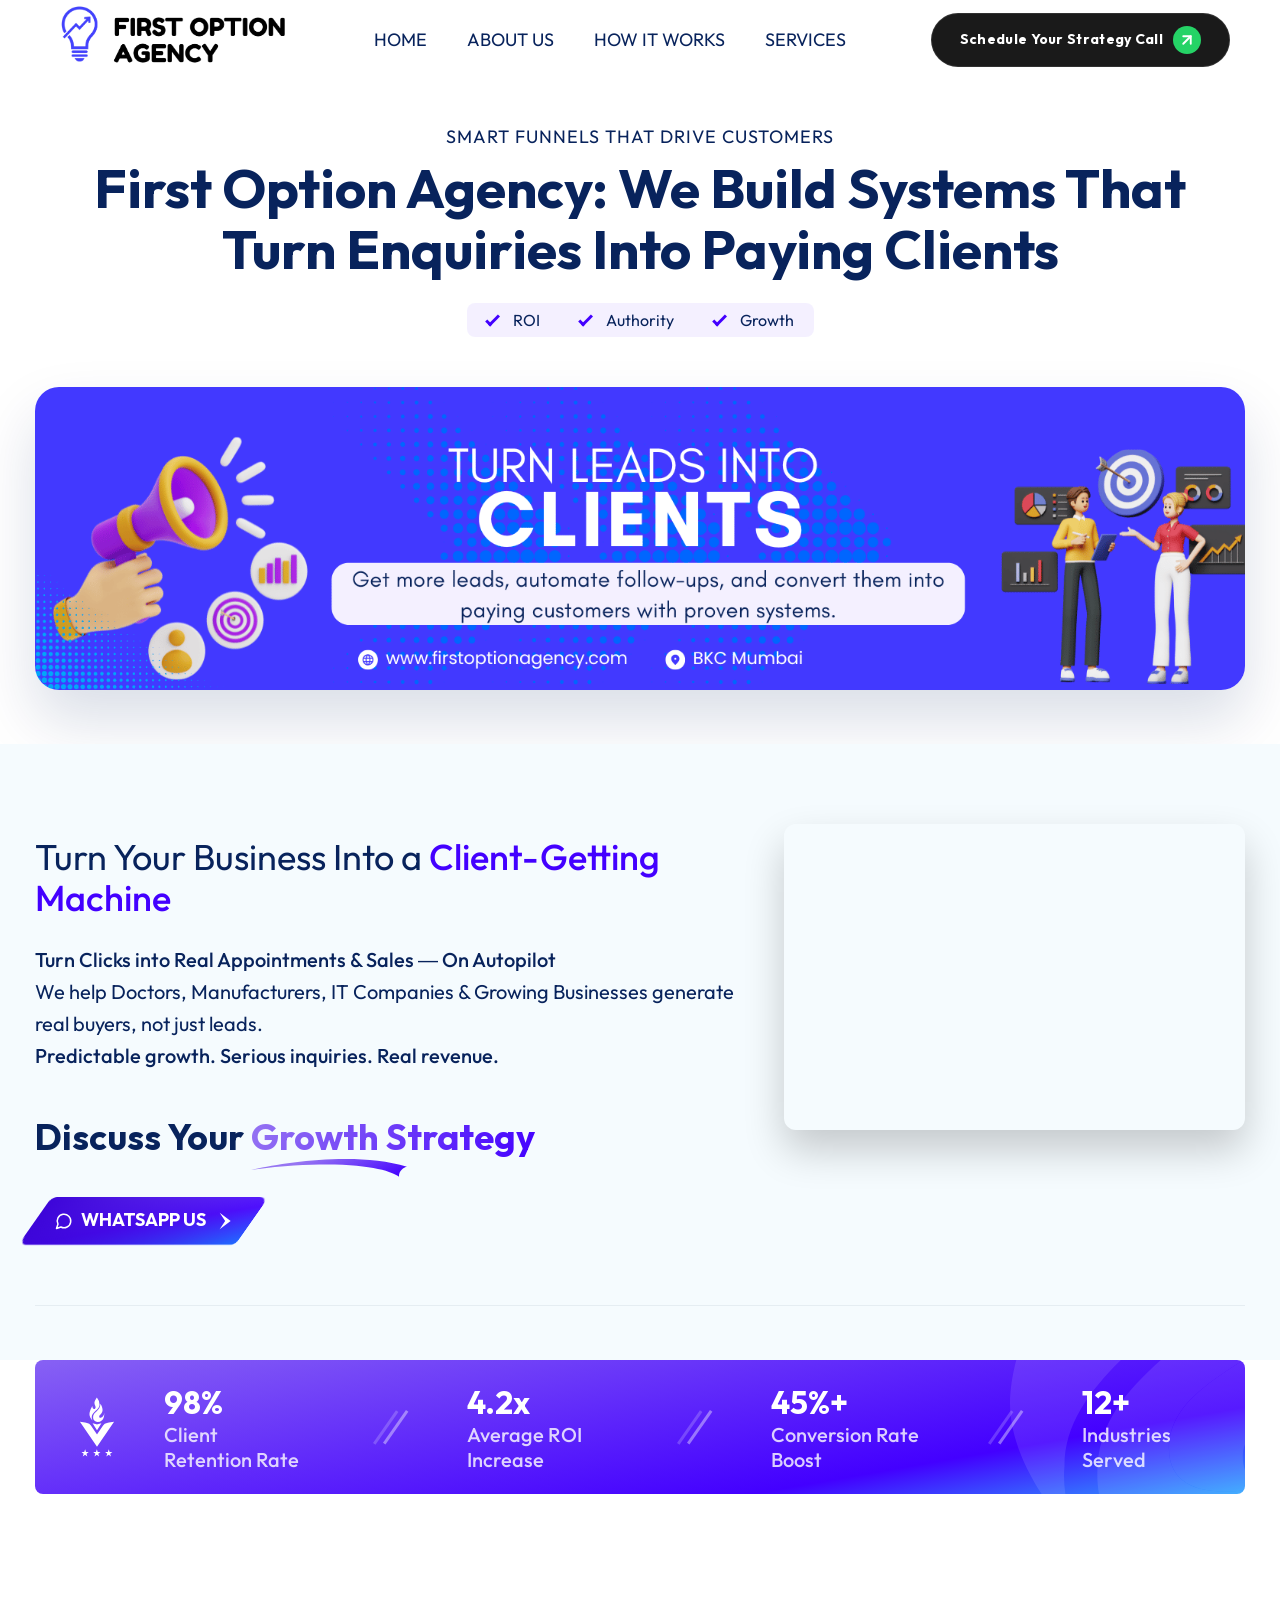
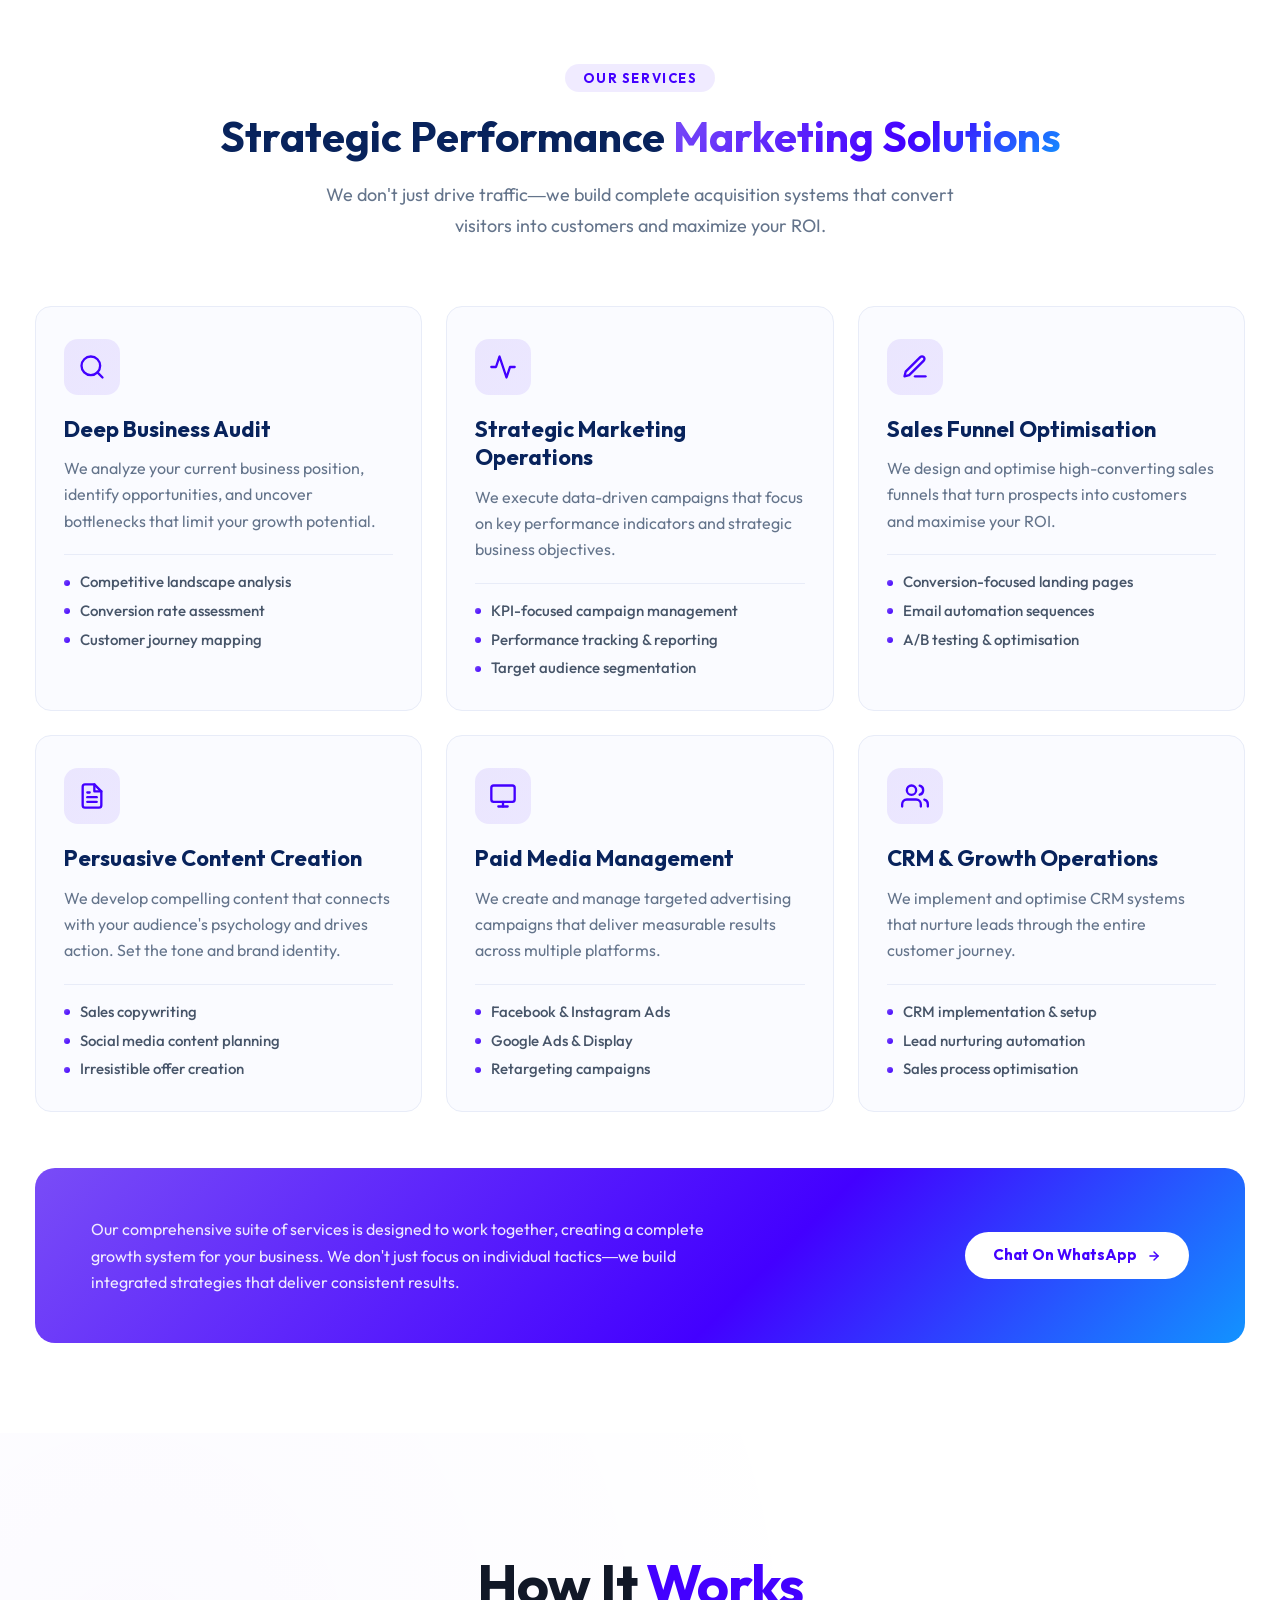
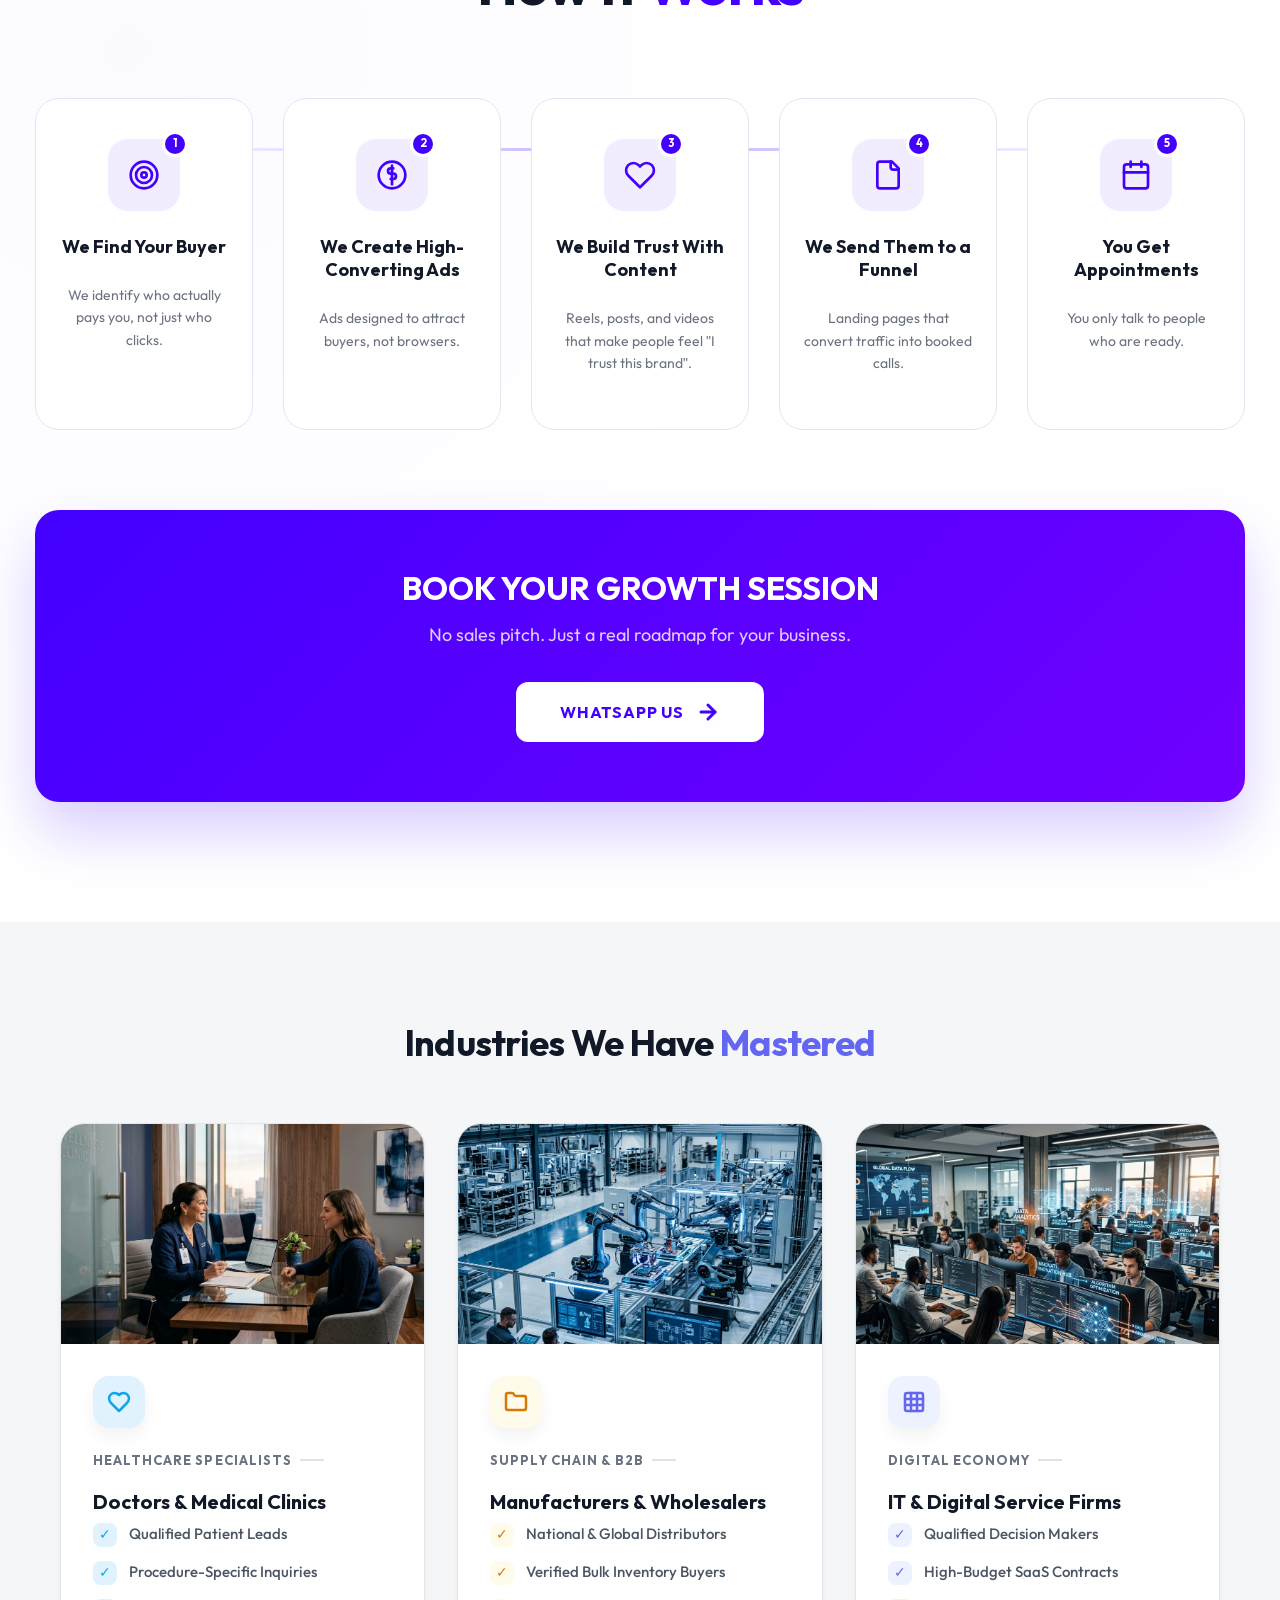
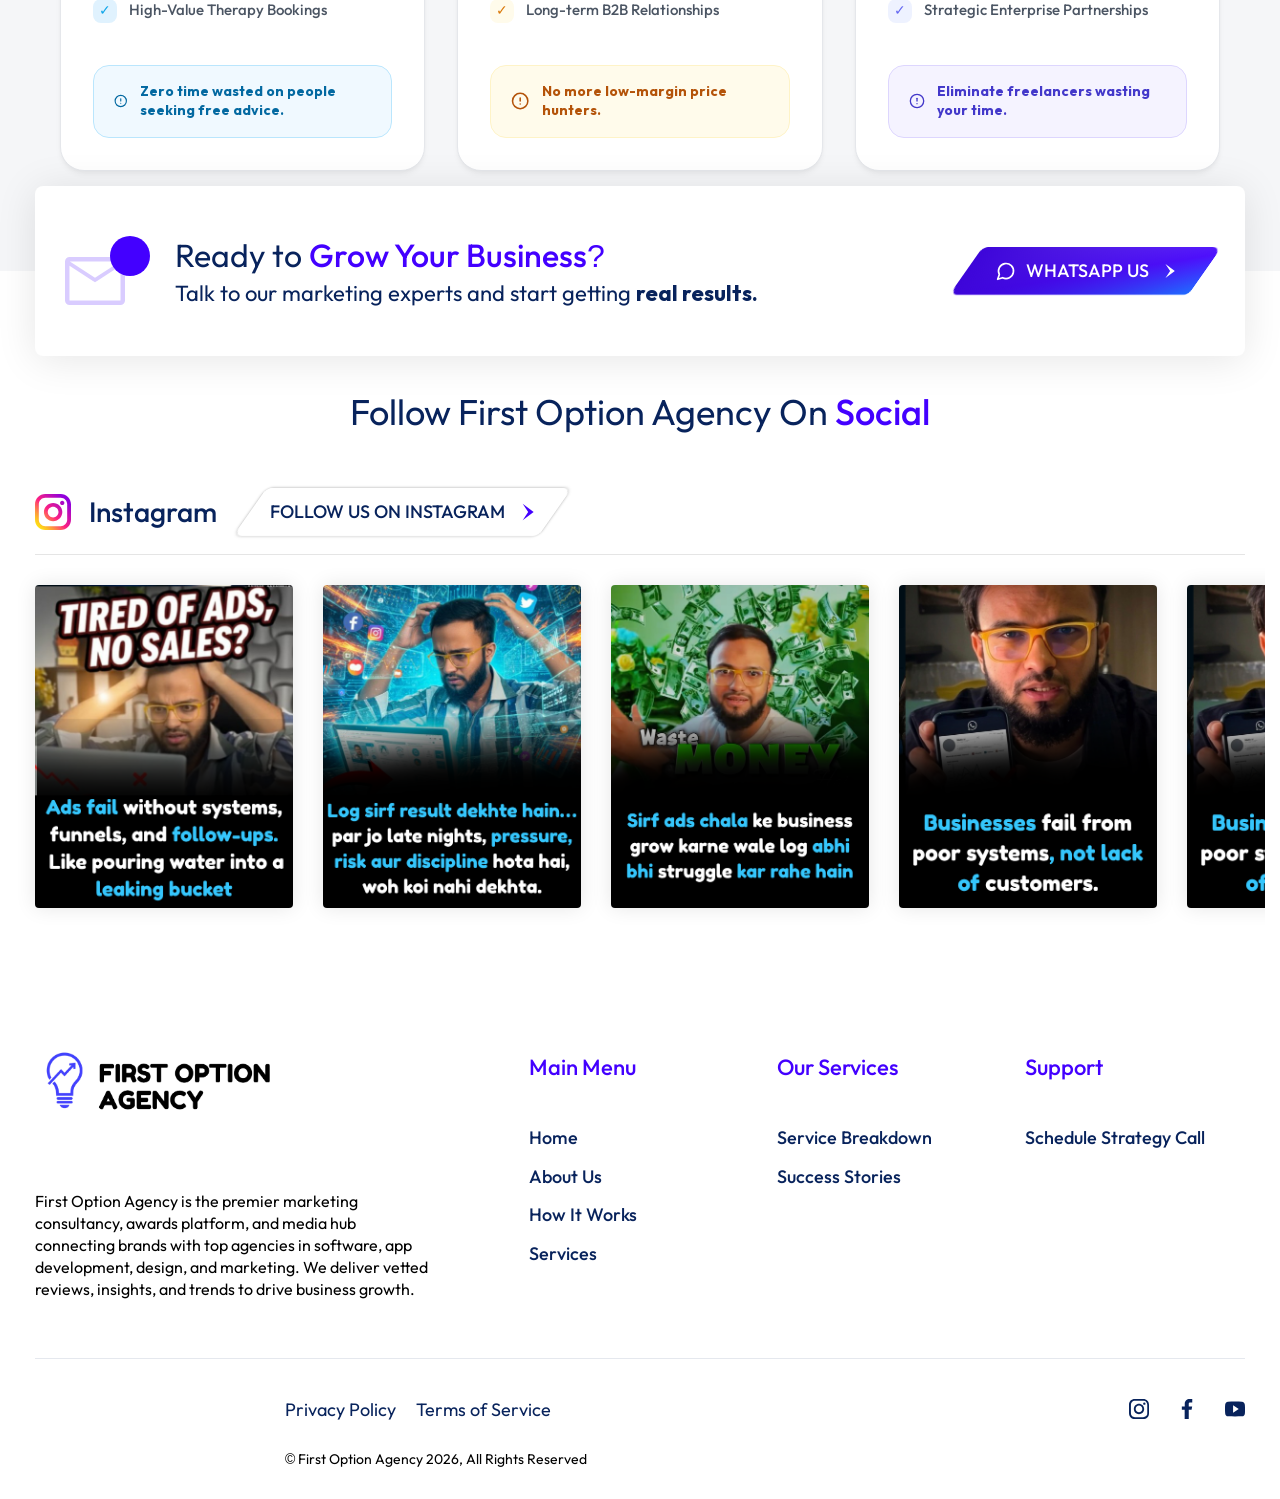
==== commit f1f2fe66: "sdf" ====
--- a/index.html
+++ b/index.html
@@ -5,35 +5,67 @@
     <meta charset="utf-8">
     <meta name="csrf-token" content="sYBFodeD4PbTu8fHgJWFDhL0KMMRwzuXbBp8WYOg">
     <meta name="viewport" content="width=device-width,initial-scale=1.0,maximum-scale=1.0">
-    <title>First Option Agency | Media Platform for Brands & Agency Directory</title>
+    <title>First Option Agency | Premier Marketing Consultancy & Agency Directory</title>
     <meta name="theme-color" content="#ffffff">
     <meta name="description"
-        content="Discover, compare & hire top agencies for web design, development, branding & digital marketing. Browse 30,000+ verified agency profiles & reviews.">
+        content="First Option Agency is the premier marketing consultancy and agency directory. Discover top agencies for web design, branding, and digital marketing with verified reviews.">
+    <meta name="keywords"
+        content="First Option Agency, marketing agency directory, top marketing consultants, digital marketing agencies, web design companies, vetted agencies, business growth">
     <meta name="msvalidate.01" content="80F20198CFD68436AD164046C5279DCA">
-    <link rel="canonical" href="https://infispark.in">
+    <link rel="canonical" href="https://www.firstoptionagency.com">
     <meta name="pinterest-rich-pin" content="false">
-    <link rel="alternate" type="application/rss+xml" href="https://infispark.in/">
-    <link rel="icon" type="image/x-icon" href="images/favicon.ico">
-    <link rel="icon" type="image/png" href="images/favicon-32x32.png" sizes="32x32">
-    <link rel="icon" type="image/png" href="images/favicon-16x16.png" sizes="16x16">
-    <link rel="icon" type="image/svg+xml" href="images/favicon.svg">
-    <link rel="apple-touch-icon" sizes="180x180" href="images/apple-touch-icon.png">
-    <link rel="icon" type="image/png" sizes="192x192" href="images/android-chrome-192x192.png">
-    <link rel="mask-icon" href="images/safari-pinned-tab.svg" color="#5bbad5">
+    <link rel="alternate" type="application/rss+xml" href="https://www.firstoptionagency.com/">
+    <link rel="icon" type="image/png" href="images/logo/title-logo.png?v=1.1">
+    <link rel="apple-touch-icon" sizes="180x180" href="images/logo/title-logo.png?v=1.1">
+    <link rel="icon" type="image/png" sizes="192x192" href="images/logo/title-logo.png?v=1.1">
+    <link rel="mask-icon" href="images/logo/title-logo.png?v=1.1" color="#5bbad5">
     <link rel="preload" as="image" href="images/logo/logo.png">
     <link rel="preload" href="/fonts/Outfit-Regular.woff2" as="font" type="font/woff2" crossorigin="">
     <link rel="preload" href="/fonts/Outfit-Medium.woff2" as="font" type="font/woff2" crossorigin="">
     <link rel="dns-prefetch" href="//www.googletagmanager.com">
-    <link rel="dns-prefetch" href="https://infispark.in">
+    <link rel="dns-prefetch" href="https://www.firstoptionagency.com">
     <link rel="dns-prefetch" href="//t.visitorqueue.com" style="display: none !important;">
     <meta name="twitter:card" content="summary_large_image">
-    <meta property="og:url" content="https://infispark.in/">
-    <meta property="og:title" content="Top Agencies of 2026 by Category, Price, Location & More | First Option Agency">
+    <meta name="twitter:title" content="First Option Agency | Top Marketing Consultancy & Agency Directory">
+    <meta name="twitter:description"
+        content="Discover, compare & hire top agencies for web design, development, branding & digital marketing.">
+    <meta name="twitter:image" content="images/logo/logo.png">
+    <meta property="og:url" content="https://www.firstoptionagency.com/">
+    <meta property="og:type" content="website">
+    <meta property="og:title" content="First Option Agency | Top Marketing Consultancy & Agency Directory">
     <meta property="og:description"
-        content="Find the best agency for your upcoming project based on category, cost, expertise, case studies, company leadership and more!">
+        content="First Option Agency connects brands with top-vetted agencies. Browse 30,000+ verified agency profiles and reviews to scale your business.">
     <meta property="og:image" content="images/logo/logo.png">
     <meta property="og:image:width" content="1200">
     <meta property="og:image:height" content="630">
+    <script type="application/ld+json">
+    {
+      "@context": "https://schema.org",
+      "@type": "Organization",
+      "name": "First Option Agency",
+      "url": "https://www.firstoptionagency.com",
+      "logo": "https://www.firstoptionagency.com/images/logo/logo.png",
+      "sameAs": [
+        "https://www.instagram.com/firstoptionagency/",
+        "https://www.facebook.com/firstoptionagency",
+        "https://www.youtube.com/channel/UCq2oGPm26Sde7MxXzwe7gYA"
+      ],
+      "description": "First Option Agency is the premier marketing consultancy, awards platform, and media hub connecting brands with top agencies."
+    }
+    </script>
+    <script type="application/ld+json">
+    {
+      "@context": "https://schema.org",
+      "@type": "WebSite",
+      "url": "https://www.firstoptionagency.com",
+      "name": "First Option Agency",
+      "potentialAction": {
+        "@type": "SearchAction",
+        "target": "https://www.firstoptionagency.com/search?q={search_term_string}",
+        "query-input": "required name=search_term_string"
+      }
+    }
+    </script>
     <style>
         img {
             color: transparent
@@ -43,8 +75,7 @@
             background: #FAFEFF;
             font-size: 0
         }
-    </style>
-    <style>
+
         .fancy-header ul {
             list-style: none;
             margin: 0;
@@ -76,1767 +107,18 @@
             font-weight: 700;
             src: url(fonts/Outfit-Bold.woff2) format("woff2")
         }
-
-        *,
-        :after,
-        :before {
-            box-sizing: border-box
-        }
-
-        html {
-            -webkit-text-size-adjust: 100%
-        }
-
-        dl,
-        menu,
-        ol,
-        p,
-        ul {
-            margin: 1em 0
-        }
-
-        menu,
-        ol,
-        ul {
-            padding: 0
-        }
-
-        h1,
-        h2,
-        h3 {
-            margin: 0
-        }
-
-        img {
-            max-width: 100%;
-            vertical-align: top
-        }
-
-        .hide {
-            display: none !important
-        }
-
-        .grecaptcha-badge {
-            visibility: hidden
-        }
-
-        @media screen and (min-width:1201px) {
-            .laptop-view {
-                display: none !important
-            }
-        }
-
-        @media screen and (max-width:1200px) {
-            .laptop-hide {
-                display: none !important
-            }
-        }
-
-        @media screen and (min-width:1025px) {
-            .tablet-view {
-                display: none !important
-            }
-        }
-
-        @media screen and (max-width:1024px) {
-            .tablet-hide {
-                display: none !important
-            }
-        }
-
-        @media screen and (min-width:768px) {
-            .mobile-view {
-                display: none !important
-            }
-        }
-
-        @media screen and (max-width:767px) {
-            .mobile-hide {
-                display: none !important
-            }
-        }
-
-        .site-width-grid {
-            margin: 0 auto;
-            max-width: 1480px;
-            width: 100%
-        }
-
-        @media screen and (min-width:1201px) {
-            .site-width-grid {
-                padding-left: 35px;
-                padding-right: 35px
-            }
-        }
-
-        @media screen and (max-width:1200px) {
-            .site-width-grid {
-                padding-left: 25px;
-                padding-right: 25px
-            }
-        }
-
-        @media screen and (max-width:767px) {
-            .site-width-grid {
-                padding-left: 20px;
-                padding-right: 20px
-            }
-        }
-
-        .d-flex {
-            display: flex
-        }
-
-        .d-none {
-            display: none
-        }
-
-        .d-i-flex {
-            display: inline-flex
-        }
-
-        .fl-shrink {
-            flex-shrink: 0
-        }
-
-        .fl-grow {
-            flex-grow: 1
-        }
-
-        .fl-col {
-            flex-direction: column
-        }
-
-        .fl-wrap {
-            flex-wrap: wrap
-        }
-
-        .fl-center {
-            align-items: center;
-            justify-content: center
-        }
-
-        .fl-baseline {
-            align-items: baseline
-        }
-
-        .fl-align-center {
-            align-items: center
-        }
-
-        .fl-justify-center {
-            justify-content: center
-        }
-
-        a {
-            text-decoration: none
-        }
-
-        h1,
-        h2,
-        h3,
-        strong {
-            font-weight: 500
-        }
-
-        h1,
-        h2,
-        h3 {
-            line-height: 1.15
-        }
-
-        button,
-        h1,
-        h2,
-        h3 {
-            font-family: Outfit, sans-serif
-        }
-
-        mark {
-            background: none
-        }
-
-        [v-cloak] {
-            display: none
-        }
-
-        body,
-        html {
-            -webkit-overflow-scrolling: touch;
-            height: 100%;
-            margin: 0
-        }
-
-        html.block-scroll {
-            overflow: hidden
-        }
-
-        body {
-            background: #fff;
-            color: #000;
-            font: 300 16px/1.25 Outfit, sans-serif;
-            min-width: 320px
-        }
-
-        .wrapper {
-            min-height: 100vh;
-            overflow: hidden
-        }
-
-        .main {
-            width: 100%
-        }
-
-        @media screen and (max-width:1200px) {
-            .main {
-                padding-top: 62px
-            }
-        }
-
-        @media screen and (min-width:1201px) {
-
-            .fancy-header~.main,
-            .header~.main {
-                padding-top: 74px
-            }
-
-            .is-come-from-admin {
-                margin-top: 20px
-            }
-        }
-
-        .fancy-header {
-            background-color: #fff;
-            box-shadow: 0 0 90px rgba(0, 0, 0, .08);
-            left: 0;
-            position: fixed;
-            right: 0;
-            top: 0;
-            z-index: 100
-        }
-
-        .fancy-header .holder {
-            gap: clamp(20px, 2.9296875vw, 30px);
-            justify-content: space-between
-        }
-
-        @media screen and (min-width:1201px) {
-            .fancy-header .holder {
-                height: 74px
-            }
-        }
-
-        @media screen and (max-width:1200px) {
-            .fancy-header .holder {
-                height: 62px
-            }
-        }
-
-        .fancy-header .logo {
-            margin-right: auto
-        }
-
-        .fancy-header .logo a {
-            display: block
-        }
-
-        @media screen and (max-width:1200px) {
-            .fancy-header .logo a {
-                max-width: 172px
-            }
-        }
-
-        .fancy-header .logo img {
-            display: block;
-            height: auto
-        }
-
-        .fancy-header .inner {
-            gap: 30px
-        }
-
-        @media screen and (min-width:1201px) {
-            .fancy-header .nav {
-                align-items: center;
-                gap: 25px
-            }
-        }
-
-        @media screen and (max-width:1200px) {
-            .fancy-header .nav {
-                opacity: 0;
-                pointer-events: none;
-                position: fixed
-            }
-        }
-
-        @media screen and (min-width:1201px) {
-            .fancy-header .menu {
-                gap: 40px
-            }
-
-            .fancy-header .link-holder {
-                position: relative
-            }
-
-            .fancy-header .link-holder:not(:hover) .link i {
-                transform: rotate(90deg)
-            }
-
-            .fancy-header .link-holder:not(:hover) .dropbox,
-            .fancy-header .link-holder:not(:hover) .dropdown {
-                opacity: 0;
-                pointer-events: none;
-                transform: translate(-50%, 6px)
-            }
-
-            .fancy-header .dropbox,
-            .fancy-header .dropdown {
-                position: absolute
-            }
-        }
-
-        @media screen and (min-width:1321px) {
-            .fancy-header .link {
-                font-size: var(--headerLinkFontSize, 15px);
-                gap: 10px;
-                text-transform: uppercase
-            }
-        }
-
-        @media screen and (min-width:1201px) and (max-width:1320px) {
-            .fancy-header .link {
-                font-size: var(--headerLinkFontSize, 13px);
-                gap: 10px;
-                text-transform: uppercase
-            }
-        }
-
-        @media screen and (min-width:1201px) {
-            .fancy-header .link i {
-                height: 12px;
-                transform: rotate(-90deg);
-                width: 12px
-            }
-
-            .fancy-header .link i svg {
-                fill: #08235c
-            }
-
-            .fancy-header .link i.alone {
-                transform: rotate(90deg)
-            }
-        }
-
-        .fancy-header .cta {
-            text-transform: uppercase;
-            white-space: nowrap
-        }
-
-        @media screen and (min-width:1201px) {
-            .fancy-header .cta {
-                font-size: 16px
-            }
-        }
-
-        .fancy-header .cta a {
-            position: relative
-        }
-
-        @media screen and (min-width:1201px) {
-            .fancy-header .cta a {
-                gap: 10px
-            }
-
-            .fancy-header .cta a svg {
-                fill: currentColor;
-                height: 12px;
-                width: 6px
-            }
-
-            .fancy-header .cta .link-submit {
-                color: #08235c
-            }
-
-            .fancy-header .cta .link-submit:hover {
-                color: #4300ff
-            }
-
-            .fancy-header .cta .link-find {
-                height: 32px;
-                padding: 0 18px
-            }
-        }
-
-        .fancy-header .user {
-            font-size: 16px;
-            text-transform: uppercase
-        }
-
-        .fancy-header .user i {
-            border-radius: 50%
-        }
-
-        @media screen and (min-width:1201px) {
-            .fancy-header .user i {
-                height: 36px;
-                width: 36px
-            }
-        }
-
-        @media screen and (max-width:1200px) {
-            .fancy-header .user i {
-                height: 40px;
-                width: 40px
-            }
-        }
-
-        .fancy-header .user a {
-            color: #08235c;
-            gap: 14px
-        }
-
-        .fancy-header .burger {
-            background: none;
-            border: none;
-            height: 30px;
-            position: relative;
-            width: 30px
-        }
-
-        .fancy-header .burger span {
-            opacity: 0;
-            position: absolute
-        }
-
-        .btn-flex {
-            align-items: center;
-            display: inline-flex;
-            justify-content: center;
-            line-height: 1.25;
-            padding-bottom: 2px;
-            padding-top: 2px;
-            transition-duration: .2s;
-            transition-property: color, background, border-color;
-            transition-timing-function: ease-out
-        }
-
-        .btn-flex--rounded {
-            border-radius: 5em
-        }
-
-        .btn-flex--nowrap {
-            white-space: nowrap
-        }
-
-        .btn-flex--slanted {
-            background-color: transparent;
-            overflow: visible !important;
-            position: relative
-        }
-
-        .btn-flex--slanted:before {
-            backface-visibility: hidden;
-            border-radius: .3em .5em;
-            content: "";
-            height: 100%;
-            left: 0;
-            position: absolute;
-            top: 0;
-            transform: skewX(-35deg) translateZ(0);
-            transition-duration: .2s;
-            transition-property: background, border-color;
-            transition-timing-function: ease-out;
-            width: 100%;
-            will-change: transform
-        }
-
-        .btn-flex--slanted>* {
-            position: relative
-        }
-
-        @media screen and (min-width:1025px) {
-            .btn-flex--slanted_hovered>* {
-                z-index: 1
-            }
-
-            .btn-flex--slanted_hovered:after {
-                backface-visibility: hidden;
-                border-radius: .3em .5em;
-                content: "";
-                height: 100%;
-                left: 0;
-                opacity: 0;
-                position: absolute;
-                top: 0;
-                transform: skewX(-35deg) translateZ(0);
-                transition-duration: .2s;
-                transition-property: opacity;
-                transition-timing-function: ease-out;
-                width: 100%
-            }
-        }
-
-        .btn-flex--text__uppercase {
-            text-transform: uppercase
-        }
-
-        .btn-flex--weight__bold {
-            font-weight: 600
-        }
-
-        .btn-flex--weight__med {
-            font-weight: 500
-        }
-
-        .btn-flex--weight__reg {
-            font-weight: 400
-        }
-
-        .btn-flex--border__none {
-            border: none
-        }
-
-        .btn-flex--border__thin {
-            border-width: 1px
-        }
-
-        .btn-flex--border__primary {
-            border-color: #0181dd;
-            border-style: solid
-        }
-
-        @media screen and (min-width:1025px) {
-            .btn-flex--border__primary:hover {
-                border-color: #00abf3
-            }
-        }
-
-        .btn-flex--border__navy {
-            border-color: #08235c;
-            border-style: solid
-        }
-
-        @media screen and (min-width:1025px) {
-            .btn-flex--border__navy:hover {
-                border-color: #0181dd
-            }
-        }
-
-        .btn-flex--slanted-border__green:before {
-            border: 1px solid #06bc7b
-        }
-
-        @media screen and (min-width:1025px) {
-            .btn-flex--slanted-border__green:hover:before {
-                background-color: #37d17d;
-                border-color: #37d17d
-            }
-        }
-
-        .btn-flex--slanted-border__primary:before {
-            border: 1.5px solid #0181dd
-        }
-
-        @media screen and (min-width:1025px) {
-            .btn-flex--slanted-border__primary:hover:before {
-                border-color: #00abf3
-            }
-        }
-
-        .btn-flex--slanted-border__blue:before {
-            border: 1.5px solid #0f4cc0
-        }
-
-        @media screen and (min-width:1025px) {
-            .btn-flex--slanted-border__blue:hover:before {
-                border-color: #0181dd
-            }
-        }
-
-        .btn-flex--slanted-border__cyan:before {
-            border: 1.5px solid #41afff
-        }
-
-        @media screen and (min-width:1025px) {
-            .btn-flex--slanted-border__cyan:hover:before {
-                border-color: #0181dd
-            }
-        }
-
-        .btn-flex--slanted-border__white:before {
-            border: 1px solid #fff
-        }
-
-        @media screen and (min-width:1025px) {
-            .btn-flex--slanted-border__white:hover:before {
-                background-color: hsla(0, 0%, 100%, .2)
-            }
-        }
-
-        .btn-flex--slanted-border__azure:before {
-            border: 1px solid #267efd
-        }
-
-        @media screen and (min-width:1025px) {
-            .btn-flex--slanted-border__azure:hover:before {
-                border-color: #0181dd
-            }
-        }
-
-        .btn-flex--slanted-border__custom:before {
-            border: 1px solid var(--btnBorderColor, #fff)
-        }
-
-        @media screen and (min-width:1025px) {
-            .btn-flex--slanted-border__custom:hover:before {
-                border-color: var(--btnBorderColorActive, var(--btnBorderColor))
-            }
-        }
-
-        .btn-flex--color__white {
-            color: #fff
-        }
-
-        @media screen and (min-width:1025px) {
-            .btn-flex--color__white:hover {
-                color: #fff
-            }
-        }
-
-        .btn-flex--color__primary {
-            color: #0181dd
-        }
-
-        @media screen and (min-width:1025px) {
-            .btn-flex--color__primary:hover {
-                color: #00abf3
-            }
-        }
-
-        .btn-flex--color__secondary {
-            color: #00abf3
-        }
-
-        @media screen and (min-width:1025px) {
-            .btn-flex--color__secondary:hover {
-                color: #0181dd
-            }
-        }
-
-        .btn-flex--color__navy {
-            color: #08235c
-        }
-
-        @media screen and (min-width:1025px) {
-            .btn-flex--color__navy:hover {
-                color: #0181dd
-            }
-        }
-
-        .btn-flex--color__blue {
-            color: #0f4cc0
-        }
-
-        @media screen and (min-width:1025px) {
-            .btn-flex--color__blue:hover {
-                color: #0181dd
-            }
-        }
-
-        .btn-flex--color__indigo {
-            color: #4300ff
-        }
-
-        @media screen and (min-width:1025px) {
-            .btn-flex--color__indigo:hover {
-                color: #267efd
-            }
-        }
-
-        .btn-flex--color__custom {
-            color: var(--btnColor, #267efd)
-        }
-
-        @media screen and (min-width:1025px) {
-            .btn-flex--color__custom:hover {
-                color: var(--btnColorActive, #0181dd)
-            }
-        }
-
-        .btn-flex--bg__none {
-            background-color: transparent
-        }
-
-        .btn-flex--bg__white {
-            background-color: #fff
-        }
-
-        @media screen and (min-width:1025px) {
-            .btn-flex--bg__white:hover {
-                background-color: #fff
-            }
-        }
-
-        .btn-flex--bg__green {
-            background-color: #06bc7b
-        }
-
-        @media screen and (min-width:1025px) {
-            .btn-flex--bg__green:hover {
-                background-color: #37d17d
-            }
-        }
-
-        .btn-flex--bg__primary {
-            background-color: #0181dd
-        }
-
-        @media screen and (min-width:1025px) {
-            .btn-flex--bg__primary:hover {
-                background-color: #00abf3
-            }
-        }
-
-        .btn-flex--bg__secondary {
-            background-color: #00abf3
-        }
-
-        @media screen and (min-width:1025px) {
-            .btn-flex--bg__secondary:hover {
-                background-color: #0181dd
-            }
-        }
-
-        .btn-flex--slanted-bg__green:before {
-            background-color: #06bc7b
-        }
-
-        @media screen and (min-width:1025px) {
-            .btn-flex--slanted-bg__green:hover:before {
-                background-color: #37d17d
-            }
-        }
-
-        .btn-flex--slanted-bg__green-grad:before {
-            background: linear-gradient(170deg, #5ef696, #06bc7b 40%)
-        }
-
-        .btn-flex--slanted-bg__green-grad:after {
-            background: linear-gradient(90deg, #25cd91 25%, #209068)
-        }
-
-        @media screen and (min-width:1025px) {
-            .btn-flex--slanted-bg__green-grad:hover:after {
-                opacity: 1
-            }
-        }
-
-        .btn-flex--slanted-bg__indigo-grad:before {
-            background: linear-gradient(170deg, #7648f7, #4e10fd 55%, #1f6dff)
-        }
-
-        .btn-flex--slanted-bg__indigo-grad:after {
-            background: linear-gradient(90deg, #936efb 25%, #3d05d9)
-        }
-
-        @media screen and (min-width:1025px) {
-            .btn-flex--slanted-bg__indigo-grad:hover:after {
-                opacity: 1
-            }
-        }
-
-        .btn-flex--slanted-bg__primary:before {
-            background-color: #0181dd
-        }
-
-        @media screen and (min-width:1025px) {
-            .btn-flex--slanted-bg__primary:hover:before {
-                background-color: #00abf3
-            }
-        }
-
-        .btn-flex--slanted-bg__white:before {
-            background-color: #fff
-        }
-
-        @media screen and (min-width:1025px) {
-            .btn-flex--slanted-bg__white:hover:before {
-                background-color: #fff
-            }
-        }
-
-        .btn-flex--slanted-bg__custom:before {
-            background: var(--btnSlantedBg, #fff)
-        }
-
-        @media screen and (min-width:1025px) {
-            .btn-flex--slanted-bg__custom:hover:before {
-                background: var(--btnSlantedBgActive, var(--btnSlantedBg))
-            }
-        }
-
-        .btn-flex--font-desktop__xs {
-            font-size: 14px
-        }
-
-        .btn-flex--font-desktop__sm {
-            font-size: 16px
-        }
-
-        .btn-flex--font-desktop__md {
-            font-size: 18px
-        }
-
-        .btn-flex--font-desktop__lg {
-            font-size: 20px
-        }
-
-        .btn-flex--font-desktop__xl {
-            font-size: 24px
-        }
-
-        @media screen and (max-width:600px) {
-            .btn-flex--font-mobile__xs {
-                font-size: 12px
-            }
-
-            .btn-flex--font-mobile__sm {
-                font-size: 14px
-            }
-
-            .btn-flex--font-mobile__md {
-                font-size: 16px
-            }
-
-            .btn-flex--font-mobile__lg {
-                font-size: 18px
-            }
-
-            .btn-flex--font-mobile__xl {
-                font-size: 20px
-            }
-        }
-
-        .btn-flex--size-desktop__xs {
-            min-height: 42px
-        }
-
-        .btn-flex--size-desktop__sm {
-            min-height: 48px
-        }
-
-        .btn-flex--size-desktop__md {
-            min-height: 54px
-        }
-
-        .btn-flex--size-desktop__lg {
-            min-height: 60px
-        }
-
-        .btn-flex--size-desktop__xl {
-            min-height: 66px
-        }
-
-        .btn-flex--translate__sm {
-            transform: translateX(8px)
-        }
-
-        .btn-flex--translate__md {
-            transform: translateX(10px)
-        }
-
-        .btn-flex--translate__lg {
-            transform: translateX(12px)
-        }
-
-        .btn-flex--translate__xl {
-            transform: translateX(15px)
-        }
-
-        .btn-flex--padding__xs {
-            padding-left: 10px;
-            padding-right: 10px
-        }
-
-        .btn-flex--padding__sm {
-            padding-left: 15px;
-            padding-right: 15px
-        }
-
-        .btn-flex--padding__md {
-            padding-left: 20px;
-            padding-right: 20px
-        }
-
-        .btn-flex--padding__lg {
-            padding-left: 25px;
-            padding-right: 25px
-        }
-
-        .btn-flex--padding__xl {
-            padding-left: 30px;
-            padding-right: 30px
-        }
-
-        .btn-flex--gap__xs {
-            gap: 6px
-        }
-
-        .btn-flex--gap__sm {
-            gap: 8px
-        }
-
-        .btn-flex--gap__md {
-            gap: 12px
-        }
-
-        .btn-flex--gap__lg {
-            gap: 16px
-        }
-
-        .btn-flex--gap__xl {
-            gap: 20px
-        }
-
-        .btn-flex .chevron,
-        .btn-flex .icon,
-        .btn-flex i {
-            fill: var(--btnIconColor, currentColor);
-            color: var(--btnIconColor, currentColor);
-            transition: transform .2s
-        }
-
-        .btn-flex i {
-            position: relative
-        }
-
-        .btn-flex .loading {
-            left: 0;
-            opacity: 0;
-            position: absolute;
-            top: 50%;
-            transform: translateY(-50%)
-        }
-
-        @media screen and (min-width:1025px) {
-            .btn-flex:hover .icon {
-                transform: translateX(2px)
-            }
-        }
-
-        .disabled .btn-flex:has(.loading) {
-            filter: grayscale(1);
-            opacity: .5;
-            pointer-events: none
-        }
-
-        .disabled .btn-flex:has(.loading) .icon {
-            opacity: 0
-        }
-
-        .disabled .btn-flex:has(.loading) .loading {
-            opacity: 1
-        }
-
-        .btn-fancy {
-            background-color: transparent;
-            border: none;
-            line-height: 1.25;
-            overflow: visible !important;
-            padding-bottom: 2px;
-            padding-top: 2px;
-            position: relative;
-            transition: color .2s ease-out
-        }
-
-        .btn-fancy:after,
-        .btn-fancy:before {
-            backface-visibility: hidden;
-            border-radius: .3em .5em;
-            content: "";
-            inset: 0;
-            position: absolute;
-            transform: skewX(-35deg) translateZ(0)
-        }
-
-        .btn-fancy:before {
-            background-color: #fff;
-            border-style: solid;
-            border-width: 1.5px;
-            opacity: 0;
-            transition: opacity .1s ease-out, background-color .1s ease-out
-        }
-
-        .btn-fancy:after {
-            background-position-x: -100%, 0;
-            background-size: 200% 100%, 100% 100%;
-            transition: opacity .2s ease-out, background-position-x .2s ease-out .05s
-        }
-
-        .btn-fancy>* {
-            position: relative;
-            z-index: 1
-        }
-
-        @media screen and (min-width:1025px) {
-            .btn-fancy:hover:before {
-                opacity: 1
-            }
-
-            .btn-fancy:hover:after {
-                background-position-x: -200%, 0;
-                opacity: 0;
-                transition: opacity .3s ease-out .1s, background-position-x .2s ease-out
-            }
-
-            .btn-fancy:hover .icon {
-                transform: translateX(2px)
-            }
-        }
-
-        .btn-fancy--indigo {
-            color: #fff
-        }
-
-        .btn-fancy--indigo:before {
-            border-color: #4300ff
-        }
-
-        .btn-fancy--indigo:after {
-            background-image: linear-gradient(90deg, #3d05d9 30%, #936efb 40%, #3d05d9 50%, rgba(61, 5, 217, 0)), linear-gradient(170deg, #7648f7, #4e10fd 55%, #1f6dff)
-        }
-
-        @media screen and (min-width:1025px) {
-            .btn-fancy--indigo:hover {
-                color: #4300ff
-            }
-        }
-
-        .btn-fancy--green {
-            color: #fff
-        }
-
-        .btn-fancy--green:before {
-            border-color: #006d46
-        }
-
-        .btn-fancy--green:after {
-            background-image: linear-gradient(90deg, #06bc7b 30%, #5ef696 40%, #06bc7b 50%, rgba(6, 188, 123, 0)), linear-gradient(170deg, #5ef696, #06bc7b 55%, #25cd91)
-        }
-
-        @media screen and (min-width:1025px) {
-            .btn-fancy--green:hover {
-                color: #08235c
-            }
-        }
-
-        .btn-fancy--xs {
-            min-height: 42px
-        }
-
-        .btn-fancy--sm {
-            min-height: 48px
-        }
-
-        .btn-fancy--md {
-            min-height: 54px
-        }
-
-        .btn-fancy--lg {
-            min-height: 60px
-        }
-
-        .btn-fancy--xl {
-            min-height: 66px
-        }
-
-        .btn-fancy--px-xs {
-            padding-inline: 10px
-        }
-
-        .btn-fancy--px-sm {
-            padding-inline: 15px
-        }
-
-        .btn-fancy--px-md {
-            padding-inline: 20px
-        }
-
-        .btn-fancy--px-lg {
-            padding-inline: 25px
-        }
-
-        .btn-fancy--px-xl {
-            padding-inline: 30px
-        }
-
-        .btn-fancy--gap-xs {
-            gap: 6px
-        }
-
-        .btn-fancy--gap-sm {
-            gap: 8px
-        }
-
-        .btn-fancy--gap-md {
-            gap: 12px
-        }
-
-        .btn-fancy--gap-lg {
-            gap: 16px
-        }
-
-        .btn-fancy--gap-xl {
-            gap: 20px
-        }
-
-        .btn-fancy--text-xs {
-            font-size: 14px
-        }
-
-        .btn-fancy--text-sm {
-            font-size: 16px
-        }
-
-        .btn-fancy--text-md {
-            font-size: 18px
-        }
-
-        .btn-fancy--text-lg {
-            font-size: 20px
-        }
-
-        .btn-fancy--text-xl {
-            font-size: 24px
-        }
-
-        .btn-fancy--bold {
-            font-weight: 600
-        }
-
-        .btn-fancy--medium {
-            font-weight: 500
-        }
-
-        .btn-fancy--uppercase {
-            text-transform: uppercase
-        }
-
-        .btn-fancy--nowrap {
-            white-space: nowrap
-        }
-
-        .btn-fancy--shift-sm {
-            transform: translateX(8px)
-        }
-
-        .btn-fancy--shift-md {
-            transform: translateX(10px)
-        }
-
-        .btn-fancy--shift-lg {
-            transform: translateX(12px)
-        }
-
-        .btn-fancy--shift-xl {
-            transform: translateX(15px)
-        }
-
-        .btn-fancy .chevron,
-        .btn-fancy .icon,
-        .btn-fancy i {
-            fill: currentColor;
-            color: currentColor;
-            transition: transform .2s
-        }
-
-        .btn-fancy i {
-            position: relative
-        }
-
-        .btn-fancy .loading {
-            left: 0;
-            opacity: 0;
-            position: absolute;
-            top: 50%;
-            transform: translateY(-50%)
-        }
-
-        .disabled .btn-fancy:has(.loading) {
-            filter: grayscale(1);
-            opacity: .5;
-            pointer-events: none
-        }
-
-        .disabled .btn-fancy:has(.loading) .icon {
-            opacity: 0
-        }
-
-        .disabled .btn-fancy:has(.loading) .loading {
-            opacity: 1
-        }
-
-        .hp--hero {
-            margin-bottom: clamp(32px, 5.2734375vw, 54px)
-        }
-
-        @media screen and (min-width:1201px) {
-            .hp--hero {
-                padding-top: 74px
-            }
-        }
-
-        @media screen and (max-width:1200px) {
-            .hp--hero {
-                padding-top: clamp(30px, 4.8828125vw, 50px)
-            }
-        }
-
-        .hp--hero .title {
-            font-size: clamp(36px, 5.37109375vw, 55px);
-            font-weight: 700;
-            line-height: 1.1;
-            margin-bottom: 24px
-        }
-
-        .hp--hero .subtitle {
-            font-size: clamp(16px, 1.7578125vw, 18px);
-            letter-spacing: 1px;
-            line-height: 1.3;
-            padding: 0 15px;
-            text-transform: uppercase
-        }
-
-        @media screen and (min-width:768px) {
-            .hp--hero .subtitle {
-                margin-bottom: 10px
-            }
-        }
-
-        @media screen and (max-width:767px) {
-            .hp--hero .subtitle {
-                margin-bottom: 14px
-            }
-        }
-
-        .hp--hero .subtitle .inline {
-            display: inline;
-            font: inherit
-        }
-
-        .hp--hero ul {
-            list-style: none;
-            margin: 0
-        }
-
-        .hp--hero nav {
-            left: 0;
-            position: fixed;
-            right: 0;
-            top: 59px;
-            z-index: 180
-        }
-
-        .hp--hero .holder {
-            gap: 54px;
-            justify-content: space-between;
-            min-height: 88px;
-            padding: 25px 0 10px
-        }
-
-        @media screen and (min-width:1201px) {
-            .hp--hero .holder {
-                align-items: center
-            }
-        }
-
-        .hp--hero .holder:before {
-            content: "";
-            flex-shrink: 0
-        }
-
-        @media screen and (min-width:1421px) {
-            .hp--hero .holder:before {
-                width: 180px
-            }
-        }
-
-        @media screen and (min-width:1201px) and (max-width:1420px) {
-            .hp--hero .holder:before {
-                width: 0
-            }
-        }
-
-        .hp--hero .inner {
-            text-align: center
-        }
-
-        @media screen and (min-width:1201px) {
-            .hp--hero .inner {
-                border-top: 1px solid rgba(0, 0, 0, .08);
-                padding-top: clamp(30px, 4.8828125vw, 50px)
-            }
-        }
-
-        .hp--hero .inner ul {
-            background-color: rgba(67, 0, 255, .06);
-            border-radius: 8px;
-            font-size: 16px;
-            font-weight: 400;
-            gap: clamp(16px, 3.125vw, 40px);
-            min-height: 34px
-        }
-
-        @media screen and (min-width:768px) {
-            .hp--hero .inner ul {
-                padding: 2px 20px
-            }
-        }
-
-        @media screen and (max-width:767px) {
-            .hp--hero .inner ul {
-                padding: 10px 16px;
-                text-align: left
-            }
-        }
-
-        @media screen and (max-width:420px) {
-            .hp--hero .inner ul {
-                font-size: 13px
-            }
-        }
-
-        @media screen and (min-width:768px) {
-            .hp--hero .inner li {
-                gap: 12px
-            }
-        }
-
-        @media screen and (max-width:767px) {
-            .hp--hero .inner li {
-                gap: 17px
-            }
-
-            .hp--hero .inner li mark {
-                font-weight: 500
-            }
-        }
-
-        .hp--hero .inner li:before {
-            content: "";
-            flex-shrink: 0
-        }
-
-        @media screen and (min-width:768px) {
-            .hp--hero .inner li:before {
-                border-bottom: 3px solid #4300ff;
-                border-left: 3px solid #4300ff;
-                height: 7px;
-                transform: rotate(-45deg) translateY(-2px);
-                width: 14px
-            }
-        }
-
-        @media screen and (max-width:767px) {
-            .hp--hero .inner li:before {
-                align-self: flex-start;
-                border-bottom: 2px solid #4300ff;
-                border-left: 2px solid #4300ff;
-                height: 7px;
-                transform: rotate(-45deg) translate(-5px, 5px);
-                width: 13px
-            }
-        }
-
-        .hp--navigation {
-            position: relative;
-            z-index: 1
-        }
-
-        .hp--navigation .list {
-            gap: 40px
-        }
-
-        .hp--navigation .list a {
-            color: #08235c
-        }
-
-        .hp--navigation .list a:hover {
-            color: #4300ff
-        }
-
-        .hp--navigation .link-holder {
-            position: relative
-        }
-
-        .hp--navigation .link-holder:not(:hover) .link i {
-            transform: rotate(90deg)
-        }
-
-        .hp--navigation .link-holder:not(:hover) .dropbox,
-        .hp--navigation .link-holder:not(:hover) .dropdown {
-            opacity: 0;
-            pointer-events: none;
-            transform: translate(-50%, 6px)
-        }
-
-        .hp--navigation .dropbox,
-        .hp--navigation .dropdown {
-            position: absolute
-        }
-
-        .hp--navigation .link {
-            font-size: 18px;
-            gap: 10px;
-            text-transform: uppercase
-        }
-
-        .hp--navigation .link i {
-            height: 12px;
-            transform: rotate(-90deg);
-            width: 12px
-        }
-
-        .hp--navigation .link i svg {
-            fill: #4300ff
-        }
-
-        .hp--navigation .link i.alone {
-            transform: rotate(90deg)
-        }
-
-        .hp--trending {
-            color: #000;
-            margin-bottom: clamp(25px, 4.84375vw, 62px)
-        }
-
-        .hp--trending nav {
-            border-bottom: 1px solid rgba(8, 35, 92, .1);
-            margin-bottom: 30px
-        }
-
-        @media screen and (min-width:1025px) {
-            .hp--trending nav {
-                gap: 64px
-            }
-        }
-
-        @media screen and (min-width:768px) and (max-width:1024px) {
-            .hp--trending nav {
-                flex-wrap: wrap;
-                gap: 10px 0
-            }
-        }
-
-        @media screen and (max-width:767px) {
-            .hp--trending nav {
-                flex-wrap: wrap;
-                gap: 5px 0;
-                position: relative
-            }
-
-            .hp--trending nav:after {
-                background: linear-gradient(90deg, hsla(0, 0%, 100%, 0), #fff);
-                bottom: 2px;
-                content: "";
-                height: 54px;
-                pointer-events: none;
-                position: absolute;
-                right: -2px;
-                width: 100px;
-                z-index: 1
-            }
-
-            .hp--trending nav:has(.scrolled-to-end):after {
-                opacity: 0
-            }
-        }
-
-        .hp--trending nav .btn-fancy,
-        .hp--trending nav .btn-flex {
-            min-height: 32px
-        }
-
-        @media screen and (max-width:1024px) {
-            .hp--trending nav .cta {
-                padding-right: 10px;
-                text-align: right;
-                width: 50%
-            }
-        }
-
-        .hp--trending ul {
-            gap: 34px;
-            list-style: none;
-            overflow: auto
-        }
-
-        @media screen and (min-width:1025px) {
-            .hp--trending ul {
-                margin: 0 auto;
-                padding: 18px 0
-            }
-        }
-
-        @media screen and (max-width:1024px) {
-            .hp--trending ul {
-                margin: 0;
-                order: 1;
-                padding: 8px 0;
-                width: 100%
-            }
-        }
-
-        .hp--trending ul button {
-            background: none;
-            border: none;
-            color: #000;
-            font-size: 16px;
-            font-weight: 600;
-            position: relative;
-            text-transform: uppercase
-        }
-
-        @media screen and (min-width:1025px) {
-            .hp--trending ul button {
-                padding: 0
-            }
-        }
-
-        @media screen and (max-width:1024px) {
-            .hp--trending ul button {
-                padding: 10px 0
-            }
-        }
-
-        .hp--trending ul button:after {
-            background-color: #4300ff;
-            content: "";
-            height: 4px;
-            left: 0;
-            margin: auto;
-            position: absolute;
-            right: 0;
-            top: 100%;
-            transition: width .3s;
-            width: 100%
-        }
-
-        @media screen and (min-width:1025px) {
-            .hp--trending ul button:after {
-                transform: translateY(14px)
-            }
-        }
-
-        @media screen and (max-width:1024px) {
-            .hp--trending ul button:after {
-                transform: translateY(4px)
-            }
-        }
-
-        .hp--trending ul button:hover {
-            color: #4300ff
-        }
-
-        .hp--trending ul button:not(.active):after {
-            width: 0
-        }
-
-        .hp--trending ul button.active {
-            color: #4300ff
-        }
-
-        .hp--trending .title {
-            font-size: 16px;
-            font-weight: 600;
-            gap: 12px;
-            text-transform: uppercase
-        }
-
-        @media screen and (max-width:1024px) {
-            .hp--trending .title {
-                width: 50%
-            }
-        }
-
-        .hp--trending .title i {
-            height: 24px;
-            width: 15px
-        }
-
-        @media screen and (min-width:1025px) {
-            .hp--trending .category {
-                gap: 0 30px
-            }
-        }
-
-        @media screen and (max-width:1024px) {
-            .hp--trending .category {
-                gap: clamp(25px, 4.8828125vw, 50px)
-            }
-        }
-
-        .hp--trending .category:not(.active) {
-            display: none
-        }
-
-        @media screen and (min-width:1025px) {
-            .hp--trending .category aside {
-                padding-bottom: 18px;
-                width: 39%
-            }
-        }
-
-        @media screen and (max-width:1024px) {
-            .hp--trending .category aside {
-                padding-bottom: 16px;
-                width: 100%
-            }
-        }
-
-        .hp--trending .category aside .item {
-            flex-direction: column
-        }
-
-        .hp--trending .category aside .item-title {
-            font-weight: 700
-        }
-
-        .hp--trending .category section {
-            align-content: flex-start
-        }
-
-        @media screen and (min-width:1025px) {
-            .hp--trending .category section {
-                gap: 30px;
-                width: calc(61% - 30px)
-            }
-        }
-
-        @media screen and (max-width:1024px) {
-            .hp--trending .category section {
-                gap: 20px;
-                width: 100%
-            }
-        }
-
-        @media screen and (min-width:1025px) {
-            .hp--trending .category section .item {
-                flex-direction: column;
-                max-width: calc(33.33333% - 20px)
-            }
-        }
-
-        @media screen and (max-width:1024px) {
-            .hp--trending .category section .item {
-                align-items: center;
-                border-bottom: 1px solid rgba(0, 0, 0, .1);
-                padding-bottom: 20px;
-                width: 100%
-            }
-
-            .hp--trending .category section .item-img {
-                flex-shrink: 0;
-                min-width: 160px;
-                width: 40%
-            }
-        }
-
-        .hp--trending .category section .item-title {
-            font-size: 16px;
-            line-height: 1.5
-        }
-
-        @media screen and (max-width:1024px) {
-            .hp--trending .category section .item-title {
-                flex-grow: 1
-            }
-
-            .hp--trending .category .cta {
-                text-align: center;
-                width: 100%
-            }
-        }
-
-        .hp--trending .category .cta .btn-fancy,
-        .hp--trending .category .cta .btn-flex {
-            --btnIconColor: #4300ff;
-            color: #08235c;
-            min-height: 30px
-        }
-
-        .hp--trending .item {
-            width: 100%
-        }
-
-        @media screen and (min-width:1025px) {
-            .hp--trending .item {
-                gap: 10px
-            }
-
-            .hp--trending .item:not(:hover) {
-                color: #08235c
-            }
-
-            .hp--trending .item:hover .item-img img {
-                transform: scale(1.05)
-            }
-        }
-
-        @media screen and (max-width:1024px) {
-            .hp--trending .item {
-                color: #08235c;
-                gap: 18px
-            }
-        }
-
-        .hp--trending .item-title {
-            font-size: clamp(24px, 3.125vw, 32px);
-            line-height: 1.25
-        }
-
-        .hp--trending .item-img {
-            aspect-ratio: 5/3;
-            overflow: hidden
-        }
-
-        .hp--trending .item-img img {
-            display: block;
-            height: 100%;
-            -o-object-fit: cover;
-            object-fit: cover;
-            width: 100%
-        }
-
-        @media screen and (min-width:1025px) {
-            .hp--trending .item-img img {
-                transition: transform .3s ease-out
-            }
-        }
-
-        .fancy-header {
-            --headerLinkFontSize: 16px
-        }
-
-        .hp--modal {
-            position: fixed
-        }
-
-        .hp--modal:not(.active) {
-            opacity: 0;
-            pointer-events: none
-        }
     </style>
-    <link href="https://infispark.in/topbest/css/plugins/alertify.custom.css?id=e2a9920edc" type="text/css"
+
+    <link href="https://www.firstoptionagency.com/topbest/css/plugins/alertify.custom.css?id=e2a9920edc" type="text/css"
         rel="stylesheet" />
-    <link href="https://infispark.in/topbest/css/plugins/swiper.custom.css?id=e2a9920edc" type="text/css"
+    <link href="https://www.firstoptionagency.com/topbest/css/plugins/swiper.custom.css?id=e2a9920edc" type="text/css"
         rel="stylesheet" />
-    <link href="https://infispark.in/topbest/css/plugins/parsley.custom.css?id=e2a9920edc" type="text/css"
+    <link href="https://www.firstoptionagency.com/topbest/css/plugins/parsley.custom.css?id=e2a9920edc" type="text/css"
         rel="stylesheet" />
-    <link href="https://infispark.in/topbest/css/fonts/outfit.css?id=e2a9920edc" type="text/css" rel="stylesheet" />
-    <link href="https://infispark.in/topbest/css/page-homepage.css?id=3f386308011d9b1fa5c5f884751df39c" type="text/css"
+    <link href="https://www.firstoptionagency.com/topbest/css/fonts/outfit.css?id=e2a9920edc" type="text/css"
         rel="stylesheet" />
+    <link href="https://www.firstoptionagency.com/topbest/css/page-homepage.css?id=3f386308011d9b1fa5c5f884751df39c"
+        type="text/css" rel="stylesheet" />
     <link rel="stylesheet" href="style.css">
 </head>
 
@@ -1844,1217 +126,106 @@
         style="display:none;visibility:hidden"></iframe></noscript>
 <div class="app">
     <div id="site-wrapper" class="wrapper d-flex fl-col">
-        <header id="site-header" class="fancy-header">
-            <div class="site-width-grid">
-                <div id="headerMenu" class="holder d-flex fl-align-center">
-                    <div class="logo fl-shrink"><a href="/"><img src="images/logo/logo.png" alt="First Option Agency"
-                                width="210" height="52" data-pin-nopin="true"></a></div>
-                    <div class="inner d-flex fl-align-center">
-                        <nav class="nav d-flex">
-                            <div class="js-menu-clone-target laptop-view"></div>
-
-                        </nav>
-
-                    </div><button id="burger" class="burger laptop-view" type="button"
-                        aria-label="Burger Navigation"><span></span></button>
-                </div>
+        <nav class="main-header" style="position: fixed; top: 0; left: 0; width: 100%; z-index: 1000; background: #fff;">
+    <div class="site-width-grid">
+        <div class="holder d-flex fl-align-center" style="justify-content: space-between; width: 100%; height: 80px; padding: 0 15px; display: flex; align-items: center;">
+            
+            <div class="logo fl-shrink" style="display: flex; align-items: center;">
+                <a href="/" class="logo" style="display: flex; align-items: center; text-decoration: none;">
+                    <img src="images/logo/logo.png" 
+                        width="240" 
+                        height="56" 
+                        alt="First Option Agency"
+                        loading="lazy" 
+                        data-pin-nopin="true" 
+                        style="max-width: 100%; height: auto; display: block;">
+                </a>
             </div>
-        </header>
-        <script
-            type="text/javascript"> document.getElementById('site-header').classList[window.scrollY > 10 ? 'add' : 'remove']('scrolled'); window.addEventListener('scroll', function () { document.getElementById('site-header').classList[window.scrollY > 10 ? 'add' : 'remove']('scrolled'); })</script>
+
+            <div class="hp--navigation d-flex fl-center desktop-only" style="flex-grow: 1;">
+                <ul class="list menu d-flex fl-align-center" style="margin: 0 auto; padding: 0; list-style: none; display: flex; align-items: center;">
+                    <li class="link-holder"><a class="link" href="index.html#site-wrapper">Home</a></li>
+                    <li class="link-holder"><a class="link" href="index.html">About Us</a></li>
+                    <li class="link-holder"><a class="link" href="index.html#process">How It Works</a></li>
+                    <li class="link-holder"><a class="link" href="service.html">Services</a></li>
+                </ul>
+            </div>
+
+            <div class="cta fl-shrink desktop-only">
+                <a href="https://wa.me/919765768571" target="_blank" class="btn-premium-desktop" style="text-decoration: none;">
+                    <span>Schedule Your Strategy Call</span>
+                    <div class="btn-icon">
+                        <svg xmlns="http://www.w3.org/2000/svg" width="18" height="18" viewBox="0 0 24 24" fill="none" stroke="currentColor" stroke-width="2.5" stroke-linecap="round" stroke-linejoin="round">
+                            <line x1="7" y1="17" x2="17" y2="7"></line>
+                            <polyline points="7 7 17 7 17 17"></polyline>
+                        </svg>
+                    </div>
+                </a>
+            </div>
+
+            <div class="hamburger-menu" onclick="toggleMenu()" style="cursor: pointer; display: none;">
+                <svg width="30" height="30" viewBox="0 0 24 24" fill="none" stroke="black" stroke-width="2">
+                    <line x1="3" y1="12" x2="21" y2="12"></line>
+                    <line x1="3" y1="6" x2="21" y2="6"></line>
+                    <line x1="3" y1="18" x2="21" y2="18"></line>
+                </svg>
+            </div>
+
+        </div>
+    </div>
+</nav>
+
+<div id="mobileSidebar" class="mobile-sidebar">
+    <div class="sidebar-header" style="text-align: right; padding: 20px;">
+        <span onclick="toggleMenu()" style="font-size: 30px; cursor: pointer;">&times;</span>
+    </div>
+    <ul class="mobile-menu-list">
+        <li class="mbmenu"><a href="index.html#site-wrapper" onclick="toggleMenu()">Home</a></li>
+        <li class="mbmenu"><a href="index.html" onclick="toggleMenu()">About Us</a></li>
+        <li class="mbmenu"><a href="index.html#process" onclick="toggleMenu()">How It Works</a></li>
+        <li class="mbmenu"><a href="service.html" onclick="toggleMenu()">Services</a></li>
+    </ul>
+    <div style="padding: 20px;">
+        <a href="https://wa.me/919765768571" class="mobile-cta-btn">Schedule Your Strategy Call</a>
+    </div>
+</div>
+
+<div id="overlay" class="overlay" onclick="toggleMenu()"></div>
+
+<div id="overlay" style="position: fixed; top: 0; left: 0; width: 100%; height: 100%; background: rgba(0,0,0,0.5); z-index: 999; display: none;"></div>
+
+<script type="text/javascript">
+    function toggleMenu() {
+        const sidebar = document.getElementById('mobileSidebar');
+        const overlay = document.getElementById('overlay');
+        if (sidebar.style.right === '0px') {
+            sidebar.style.right = '-100%';
+            overlay.style.display = 'none';
+        } else {
+            sidebar.style.right = '0px';
+            overlay.style.display = 'block';
+        }
+    }
+
+    window.addEventListener('scroll', function () {
+        const header = document.querySelector('.main-header'); // Class base selector for safety
+        if (window.scrollY > 10) {
+            header.classList.add('scrolled');
+        } else {
+            header.classList.remove('scrolled');
+        }
+    });
+</script>
         <main class="main d-flex fl-col fl-grow" id="main">
             <div class="d-flex fl-col fl-grow">
                 <section class="hp--hero">
-                    <nav class="laptop-hide">
-                        <div class="site-width-grid">
-                            <div class="holder d-flex fl-align-center">
-                                <div class="hp--navigation">
-                                    <ul class="list menu d-flex fl-align-center js-menu-clone-template ">
-                                        <li class="link-holder"><a class="link" href="index.html#site-wrapper">Home</a>
-                                        </li>
-                                        <li class="link-holder"><a class="link" href="index.html#about">About Us</a>
-                                        </li>
-                                        <!-- <li class="link-holder">
-                                            <a class="link d-i-flex fl-align-center" href="services.html">Services</a>
-                                        </li> -->
-                                        <li class="link-holder"><a class="link" href="index.html#process">How It
-                                                Works</a></li>
-                                        <li class="link-holder"><a class="link"
-                                                href="index.html#industries">Industries</a></li>
-                                    </ul>
-                                </div>
-                                <div style="display:none">
-                                    <li class="link-holder"><a
-                                            class="link mobile-main-item js-mob-nav-toggler d-i-flex fl-align-center"
-                                            href="https://infispark.in" data-item-id="trend-directory"><strong>Trending
-                                                Brand
-                                                News</strong><i class="d-i-flex fl-center"><svg width="6" height="11">
-                                                    <use xlink:href="#btn-arrow-right"></use>
-                                                </svg></i></a>
-                                        <div class="dropdown mobile-toggler-dropdown js-mob-nav-dropdown"
-                                            data-item-id="trend-directory">
-                                            <ul class="d-flex fl-col">
-                                                <li><a href="https://infispark.in/latest-news"
-                                                        class="d-i-flex fl-align-center mobile-main-item"><svg width="7"
-                                                            height="14" class="fl-shrink laptop-hide">
-                                                            <use xlink:href="#btn-arrow-right"></use>
-                                                        </svg><span> Latest News </span></a></li>
-                                                <li><a href="https://infispark.in/branding"
-                                                        class="d-i-flex fl-align-center mobile-main-item"><svg width="7"
-                                                            height="14" class="fl-shrink laptop-hide">
-                                                            <use xlink:href="#btn-arrow-right"></use>
-                                                        </svg><span> Brand News </span></a></li>
-                                                <li><a href="https://infispark.in/artificial-intelligence"
-                                                        class="d-i-flex fl-align-center mobile-main-item"><svg width="7"
-                                                            height="14" class="fl-shrink laptop-hide">
-                                                            <use xlink:href="#btn-arrow-right"></use>
-                                                        </svg><span> AI News </span></a></li>
-                                                <li><a href="https://infispark.in/creative"
-                                                        class="d-i-flex fl-align-center mobile-main-item"><svg width="7"
-                                                            height="14" class="fl-shrink laptop-hide">
-                                                            <use xlink:href="#btn-arrow-right"></use>
-                                                        </svg><span> Creative News </span></a></li>
-                                                <li><a href="https://infispark.in/marketing"
-                                                        class="d-i-flex fl-align-center mobile-main-item"><svg width="7"
-                                                            height="14" class="fl-shrink laptop-hide">
-                                                            <use xlink:href="#btn-arrow-right"></use>
-                                                        </svg><span> Marketing News </span></a></li>
-                                                <li><a href="https://infispark.in/ecommerce"
-                                                        class="d-i-flex fl-align-center mobile-main-item"><svg width="7"
-                                                            height="14" class="fl-shrink laptop-hide">
-                                                            <use xlink:href="#btn-arrow-right"></use>
-                                                        </svg><span> eCommerce News </span></a></li>
-                                                <li><a href="https://infispark.in/tech"
-                                                        class="d-i-flex fl-align-center mobile-main-item"><svg width="7"
-                                                            height="14" class="fl-shrink laptop-hide">
-                                                            <use xlink:href="#btn-arrow-right"></use>
-                                                        </svg><span> Technology News </span></a></li>
-                                            </ul>
-                                        </div>
-                                    </li>
-                                    <li class="link-holder"><a
-                                            class="link mobile-main-item js-mob-nav-toggler d-i-flex fl-align-center"
-                                            href="https://infispark.in/agency"
-                                            data-item-id="agency-directory"><strong>Agency Directory</strong><i
-                                                class="d-i-flex fl-center"><svg width="6" height="11">
-                                                    <use xlink:href="#btn-arrow-right"></use>
-                                                </svg></i></a>
-                                        <div class="dropbox mobile-toggler-dropbox js-mob-nav-dropdown"
-                                            data-item-id="agency-directory">
-                                            <div class="dropbox-holder d-flex js-sub-nav">
-                                                <div class="dropbox-nav d-flex fl-col fl-shrink laptop-hide">
-                                                    <div class="dropbox-nav-item d-flex fl-align-center active"
-                                                        data-sub-nav-title="featured"><svg class="icon" width="32"
-                                                            height="32">
-                                                            <use xlink:href="#icon-agency-type-featured"></use>
-                                                        </svg> Featured </div>
-                                                    <div class="dropbox-nav-item d-flex fl-align-center"
-                                                        data-sub-nav-title="3293"><svg class="icon" width="32"
-                                                            height="32">
-                                                            <use
-                                                                xlink:href="#icon-agency-type-category-branding-creative">
-                                                            </use>
-                                                        </svg> Branding & Creative </div>
-                                                    <div class="dropbox-nav-item d-flex fl-align-center"
-                                                        data-sub-nav-title="3305"><svg class="icon" width="32"
-                                                            height="32">
-                                                            <use xlink:href="#icon-agency-type-dashboard-design">
-                                                            </use>
-                                                        </svg> Website & Interface </div>
-                                                    <div class="dropbox-nav-item d-flex fl-align-center"
-                                                        data-sub-nav-title="3315"><svg class="icon" width="32"
-                                                            height="32">
-                                                            <use xlink:href="#icon-agency-type-category-marketing">
-                                                            </use>
-                                                        </svg> Marketing </div>
-                                                    <div class="dropbox-nav-item d-flex fl-align-center"
-                                                        data-sub-nav-title="3331"><svg class="icon" width="32"
-                                                            height="32">
-                                                            <use xlink:href="#icon-agency-type-digital-design-agencies">
-                                                            </use>
-                                                        </svg> Software & App </div>
-                                                    <div class="dropbox-nav-item d-flex fl-align-center"
-                                                        data-sub-nav-title="3342"><svg class="icon" width="32"
-                                                            height="32">
-                                                            <use xlink:href="#icon-agency-type-category-technology">
-                                                            </use>
-                                                        </svg> IT Services </div>
-                                                </div>
-                                                <div class="dropbox-sections-holder fl-grow">
-                                                    <div class="dropbox-tabs d-flex"><label
-                                                            class="d-i-flex fl-center"><input class="js-dropbox-tab"
-                                                                type="radio" name="agency-location" checked=""
-                                                                data-location="us"><img src="images/us-icon.svg" alt=""
-                                                                width="18" height="18"><span>US
-                                                                Agencies</span></label><label
-                                                            class="d-i-flex fl-center"><input class="js-dropbox-tab"
-                                                                type="radio" name="agency-location"
-                                                                data-location="global"><span>Global
-                                                                Agencies</span></label></div>
-                                                    <div class="dropbox-sections">
-                                                        <div class="dropbox-section mobile-main-group-item-holder active"
-                                                            data-sub-nav-box="featured">
-                                                            <div class="dropbox-section-title mobile-main-group-item mobile-toggler-item js-mob-nav-toggler laptop-view"
-                                                                data-item-id="category-featured"><i class="icon"><svg
-                                                                        width="24" height="24">
-                                                                        <use xlink:href="#icon-agency-type-featured">
-                                                                        </use>
-                                                                    </svg></i><span>Featured</span><i
-                                                                    class="d-i-flex fl-center laptop-view arrow"><svg
-                                                                        width="11" height="18">
-                                                                        <use xlink:href="#btn-arrow-right">
-                                                                        </use>
-                                                                    </svg></i></div>
-                                                            <ul class="dropbox-section-items mobile-toggler-dropbox js-mob-nav-dropdown"
-                                                                data-item-id="category-featured">
-                                                                <li data-location="global"><a
-                                                                        href="https://infispark.in/agency/website-design-development"><i
-                                                                            class="icon"><svg width="7" height="14">
-                                                                                <use xlink:href="#btn-arrow-right">
-                                                                                </use>
-                                                                            </svg></i> Web Design Companies </a>
-                                                                </li>
-                                                                <li data-location="us"><a
-                                                                        href="https://infispark.in/agency/website-design-development/us"><i
-                                                                            class="icon"><svg width="7" height="14">
-                                                                                <use xlink:href="#btn-arrow-right">
-                                                                                </use>
-                                                                            </svg></i> Web Design Companies </a>
-                                                                </li>
-                                                                <li data-location="global"><a
-                                                                        href="https://infispark.in/agency/digital-marketing"><i
-                                                                            class="icon"><svg width="7" height="14">
-                                                                                <use xlink:href="#btn-arrow-right">
-                                                                                </use>
-                                                                            </svg></i> Digital Marketing
-                                                                        Agencies </a></li>
-                                                                <li data-location="us"><a
-                                                                        href="https://infispark.in/agency/digital-marketing/us"><i
-                                                                            class="icon"><svg width="7" height="14">
-                                                                                <use xlink:href="#btn-arrow-right">
-                                                                                </use>
-                                                                            </svg></i> Digital Marketing
-                                                                        Agencies </a></li>
-                                                                <li data-location="global"><a
-                                                                        href="https://infispark.in/agency/software-development"><i
-                                                                            class="icon"><svg width="7" height="14">
-                                                                                <use xlink:href="#btn-arrow-right">
-                                                                                </use>
-                                                                            </svg></i> Software Development
-                                                                        Companies </a></li>
-                                                                <li data-location="us"><a
-                                                                        href="https://infispark.in/agency/software-development/us"><i
-                                                                            class="icon"><svg width="7" height="14">
-                                                                                <use xlink:href="#btn-arrow-right">
-                                                                                </use>
-                                                                            </svg></i> Software Development
-                                                                        Companies </a></li>
-                                                                <li data-location="global"><a
-                                                                        href="https://infispark.in/agency/mobile-app-design-development"><i
-                                                                            class="icon"><svg width="7" height="14">
-                                                                                <use xlink:href="#btn-arrow-right">
-                                                                                </use>
-                                                                            </svg></i> Mobile App Development
-                                                                        Companies </a></li>
-                                                                <li data-location="us"><a
-                                                                        href="https://infispark.in/agency/mobile-app-design-development/us"><i
-                                                                            class="icon"><svg width="7" height="14">
-                                                                                <use xlink:href="#btn-arrow-right">
-                                                                                </use>
-                                                                            </svg></i> Mobile App Development
-                                                                        Companies </a></li>
-                                                                <li data-location="global"><a
-                                                                        href="https://infispark.in/agency/web-development-companies"><i
-                                                                            class="icon"><svg width="7" height="14">
-                                                                                <use xlink:href="#btn-arrow-right">
-                                                                                </use>
-                                                                            </svg></i> Web Development Companies
-                                                                    </a></li>
-                                                                <li data-location="us"><a
-                                                                        href="https://infispark.in/agency/web-development-companies/us"><i
-                                                                            class="icon"><svg width="7" height="14">
-                                                                                <use xlink:href="#btn-arrow-right">
-                                                                                </use>
-                                                                            </svg></i> Web Development Companies
-                                                                    </a></li>
-                                                                <li data-location="global"><a
-                                                                        href="https://infispark.in/agency/search-engine-optimization"><i
-                                                                            class="icon"><svg width="7" height="14">
-                                                                                <use xlink:href="#btn-arrow-right">
-                                                                                </use>
-                                                                            </svg></i> SEO Agencies </a></li>
-                                                                <li data-location="us"><a
-                                                                        href="https://infispark.in/agency/search-engine-optimization/us"><i
-                                                                            class="icon"><svg width="7" height="14">
-                                                                                <use xlink:href="#btn-arrow-right">
-                                                                                </use>
-                                                                            </svg></i> SEO Agencies </a></li>
-                                                                <li data-location="global"><a
-                                                                        href="https://infispark.in/agency/ai-companies"><i
-                                                                            class="icon"><svg width="7" height="14">
-                                                                                <use xlink:href="#btn-arrow-right">
-                                                                                </use>
-                                                                            </svg></i> AI Companies </a></li>
-                                                                <li data-location="us"><a
-                                                                        href="https://infispark.in/agency/ai-companies/us"><i
-                                                                            class="icon"><svg width="7" height="14">
-                                                                                <use xlink:href="#btn-arrow-right">
-                                                                                </use>
-                                                                            </svg></i> AI Companies </a></li>
-                                                                <li data-location="global"><a
-                                                                        href="https://infispark.in/agency/ui-ux-design"><i
-                                                                            class="icon"><svg width="7" height="14">
-                                                                                <use xlink:href="#btn-arrow-right">
-                                                                                </use>
-                                                                            </svg></i> UI/UX Design Agencies
-                                                                    </a></li>
-                                                                <li data-location="us"><a
-                                                                        href="https://infispark.in/agency/ui-ux-design/us"><i
-                                                                            class="icon"><svg width="7" height="14">
-                                                                                <use xlink:href="#btn-arrow-right">
-                                                                                </use>
-                                                                            </svg></i> UI/UX Design Agencies
-                                                                    </a></li>
-                                                                <li data-location="global"><a
-                                                                        href="https://infispark.in/agency/paid-media-pay-per-click"><i
-                                                                            class="icon"><svg width="7" height="14">
-                                                                                <use xlink:href="#btn-arrow-right">
-                                                                                </use>
-                                                                            </svg></i> PPC Agencies </a></li>
-                                                                <li data-location="us"><a
-                                                                        href="https://infispark.in/agency/paid-media-pay-per-click/us"><i
-                                                                            class="icon"><svg width="7" height="14">
-                                                                                <use xlink:href="#btn-arrow-right">
-                                                                                </use>
-                                                                            </svg></i> PPC Agencies </a></li>
-                                                                <li data-location="global"><a
-                                                                        href="https://infispark.in/agency/logo-branding"><i
-                                                                            class="icon"><svg width="7" height="14">
-                                                                                <use xlink:href="#btn-arrow-right">
-                                                                                </use>
-                                                                            </svg></i> Branding Agencies </a>
-                                                                </li>
-                                                                <li data-location="us"><a
-                                                                        href="https://infispark.in/agency/logo-branding/us"><i
-                                                                            class="icon"><svg width="7" height="14">
-                                                                                <use xlink:href="#btn-arrow-right">
-                                                                                </use>
-                                                                            </svg></i> Branding Agencies </a>
-                                                                </li>
-                                                                <li data-location="global"><a
-                                                                        href="https://infispark.in/agency/paid-media-pay-per-click/google-adwords"><i
-                                                                            class="icon"><svg width="7" height="14">
-                                                                                <use xlink:href="#btn-arrow-right">
-                                                                                </use>
-                                                                            </svg></i> Google Ads Agencies </a>
-                                                                </li>
-                                                                <li data-location="us"><a
-                                                                        href="https://infispark.in/agency/paid-media-pay-per-click/google-adwords/us"><i
-                                                                            class="icon"><svg width="7" height="14">
-                                                                                <use xlink:href="#btn-arrow-right">
-                                                                                </use>
-                                                                            </svg></i> Google Ads Agencies </a>
-                                                                </li>
-                                                            </ul>
-                                                        </div>
-                                                        <div class="dropbox-section mobile-main-group-item-holder"
-                                                            data-sub-nav-box="3293">
-                                                            <div class="dropbox-section-title mobile-main-group-item mobile-toggler-item js-mob-nav-toggler laptop-view"
-                                                                data-item-id="category-branding-creative"><i
-                                                                    class="icon"><svg width="24" height="24">
-                                                                        <use
-                                                                            xlink:href="#icon-agency-type-category-branding-creative">
-                                                                        </use>
-                                                                    </svg></i><span>Branding & Creative</span><i
-                                                                    class="d-i-flex fl-center laptop-view arrow"><svg
-                                                                        width="11" height="18">
-                                                                        <use xlink:href="#btn-arrow-right">
-                                                                        </use>
-                                                                    </svg></i></div>
-                                                            <ul class="dropbox-section-items mobile-toggler-dropbox js-mob-nav-dropdown"
-                                                                data-item-id="category-branding-creative">
-                                                                <li data-location="global"><a
-                                                                        href="https://infispark.in/agency/digital-agencies"><i
-                                                                            class="icon"><svg width="7" height="14">
-                                                                                <use xlink:href="#btn-arrow-right">
-                                                                                </use>
-                                                                            </svg></i> Digital Agencies </a>
-                                                                </li>
-                                                                <li data-location="us"><a
-                                                                        href="https://infispark.in/agency/digital-agencies/us"><i
-                                                                            class="icon"><svg width="7" height="14">
-                                                                                <use xlink:href="#btn-arrow-right">
-                                                                                </use>
-                                                                            </svg></i> Digital Agencies </a>
-                                                                </li>
-                                                                <li data-location="global"><a
-                                                                        href="https://infispark.in/agency/logo-branding"><i
-                                                                            class="icon"><svg width="7" height="14">
-                                                                                <use xlink:href="#btn-arrow-right">
-                                                                                </use>
-                                                                            </svg></i> Branding Agencies </a>
-                                                                </li>
-                                                                <li data-location="us"><a
-                                                                        href="https://infispark.in/agency/logo-branding/us"><i
-                                                                            class="icon"><svg width="7" height="14">
-                                                                                <use xlink:href="#btn-arrow-right">
-                                                                                </use>
-                                                                            </svg></i> Branding Agencies </a>
-                                                                </li>
-                                                                <li data-location="global"><a
-                                                                        href="https://infispark.in/agency/creative-agencies"><i
-                                                                            class="icon"><svg width="7" height="14">
-                                                                                <use xlink:href="#btn-arrow-right">
-                                                                                </use>
-                                                                            </svg></i> Creative Agencies </a>
-                                                                </li>
-                                                                <li data-location="us"><a
-                                                                        href="https://infispark.in/agency/creative-agencies/us"><i
-                                                                            class="icon"><svg width="7" height="14">
-                                                                                <use xlink:href="#btn-arrow-right">
-                                                                                </use>
-                                                                            </svg></i> Creative Agencies </a>
-                                                                </li>
-                                                                <li data-location="global"><a
-                                                                        href="https://infispark.in/agency/product-design"><i
-                                                                            class="icon"><svg width="7" height="14">
-                                                                                <use xlink:href="#btn-arrow-right">
-                                                                                </use>
-                                                                            </svg></i> Product Design Companies
-                                                                    </a></li>
-                                                                <li data-location="us"><a
-                                                                        href="https://infispark.in/agency/product-design/us"><i
-                                                                            class="icon"><svg width="7" height="14">
-                                                                                <use xlink:href="#btn-arrow-right">
-                                                                                </use>
-                                                                            </svg></i> Product Design Companies
-                                                                    </a></li>
-                                                                <li data-location="global"><a
-                                                                        href="https://infispark.in/agency/logo-design"><i
-                                                                            class="icon"><svg width="7" height="14">
-                                                                                <use xlink:href="#btn-arrow-right">
-                                                                                </use>
-                                                                            </svg></i> Logo Design Companies
-                                                                    </a></li>
-                                                                <li data-location="us"><a
-                                                                        href="https://infispark.in/agency/logo-design/us"><i
-                                                                            class="icon"><svg width="7" height="14">
-                                                                                <use xlink:href="#btn-arrow-right">
-                                                                                </use>
-                                                                            </svg></i> Logo Design Companies
-                                                                    </a></li>
-                                                                <li data-location="global"><a
-                                                                        href="https://infispark.in/agency/graphic-design"><i
-                                                                            class="icon"><svg width="7" height="14">
-                                                                                <use xlink:href="#btn-arrow-right">
-                                                                                </use>
-                                                                            </svg></i> Graphic Design Companies
-                                                                    </a></li>
-                                                                <li data-location="us"><a
-                                                                        href="https://infispark.in/agency/graphic-design/us"><i
-                                                                            class="icon"><svg width="7" height="14">
-                                                                                <use xlink:href="#btn-arrow-right">
-                                                                                </use>
-                                                                            </svg></i> Graphic Design Companies
-                                                                    </a></li>
-                                                                <li data-location="global"><a
-                                                                        href="https://infispark.in/agency/package-design"><i
-                                                                            class="icon"><svg width="7" height="14">
-                                                                                <use xlink:href="#btn-arrow-right">
-                                                                                </use>
-                                                                            </svg></i> Packaging Design
-                                                                        Companies </a></li>
-                                                                <li data-location="us"><a
-                                                                        href="https://infispark.in/agency/package-design/us"><i
-                                                                            class="icon"><svg width="7" height="14">
-                                                                                <use xlink:href="#btn-arrow-right">
-                                                                                </use>
-                                                                            </svg></i> Packaging Design
-                                                                        Companies </a></li>
-                                                                <li data-location="global"><a
-                                                                        href="https://infispark.in/agency/video-production"><i
-                                                                            class="icon"><svg width="7" height="14">
-                                                                                <use xlink:href="#btn-arrow-right">
-                                                                                </use>
-                                                                            </svg></i> Video Production
-                                                                        Companies </a></li>
-                                                                <li data-location="us"><a
-                                                                        href="https://infispark.in/agency/video-production/us"><i
-                                                                            class="icon"><svg width="7" height="14">
-                                                                                <use xlink:href="#btn-arrow-right">
-                                                                                </use>
-                                                                            </svg></i> Video Production
-                                                                        Companies </a></li>
-                                                                <li data-location="global"><a
-                                                                        href="https://infispark.in/agency/public-relations"><i
-                                                                            class="icon"><svg width="7" height="14">
-                                                                                <use xlink:href="#btn-arrow-right">
-                                                                                </use>
-                                                                            </svg></i> Public Relations Firms
-                                                                    </a></li>
-                                                                <li data-location="us"><a
-                                                                        href="https://infispark.in/agency/public-relations/us"><i
-                                                                            class="icon"><svg width="7" height="14">
-                                                                                <use xlink:href="#btn-arrow-right">
-                                                                                </use>
-                                                                            </svg></i> Public Relations Firms
-                                                                    </a></li>
-                                                                <li data-location="global"><a
-                                                                        href="https://infispark.in/agency/design-agencies"><i
-                                                                            class="icon"><svg width="7" height="14">
-                                                                                <use xlink:href="#btn-arrow-right">
-                                                                                </use>
-                                                                            </svg></i> Design Agencies </a></li>
-                                                                <li data-location="us"><a
-                                                                        href="https://infispark.in/agency/design-agencies/us"><i
-                                                                            class="icon"><svg width="7" height="14">
-                                                                                <use xlink:href="#btn-arrow-right">
-                                                                                </use>
-                                                                            </svg></i> Design Agencies </a></li>
-                                                                <li data-location="global"><a
-                                                                        href="https://infispark.in/agency/reputation-management-companies"><i
-                                                                            class="icon"><svg width="7" height="14">
-                                                                                <use xlink:href="#btn-arrow-right">
-                                                                                </use>
-                                                                            </svg></i> Reputation Management
-                                                                        Companies </a></li>
-                                                                <li data-location="us"><a
-                                                                        href="https://infispark.in/agency/reputation-management-companies/us"><i
-                                                                            class="icon"><svg width="7" height="14">
-                                                                                <use xlink:href="#btn-arrow-right">
-                                                                                </use>
-                                                                            </svg></i> Reputation Management
-                                                                        Companies </a></li>
-                                                            </ul>
-                                                        </div>
-                                                        <div class="dropbox-section mobile-main-group-item-holder"
-                                                            data-sub-nav-box="3305">
-                                                            <div class="dropbox-section-title mobile-main-group-item mobile-toggler-item js-mob-nav-toggler laptop-view"
-                                                                data-item-id="dashboard-design"><i class="icon"><svg
-                                                                        width="24" height="24">
-                                                                        <use
-                                                                            xlink:href="#icon-agency-type-dashboard-design">
-                                                                        </use>
-                                                                    </svg></i><span>Website & Interface</span><i
-                                                                    class="d-i-flex fl-center laptop-view arrow"><svg
-                                                                        width="11" height="18">
-                                                                        <use xlink:href="#btn-arrow-right">
-                                                                        </use>
-                                                                    </svg></i></div>
-                                                            <ul class="dropbox-section-items mobile-toggler-dropbox js-mob-nav-dropdown"
-                                                                data-item-id="dashboard-design">
-                                                                <li data-location="global"><a
-                                                                        href="https://infispark.in/agency/website-design-development"><i
-                                                                            class="icon"><svg width="7" height="14">
-                                                                                <use xlink:href="#btn-arrow-right">
-                                                                                </use>
-                                                                            </svg></i> Web Design Companies </a>
-                                                                </li>
-                                                                <li data-location="us"><a
-                                                                        href="https://infispark.in/agency/website-design-development/us"><i
-                                                                            class="icon"><svg width="7" height="14">
-                                                                                <use xlink:href="#btn-arrow-right">
-                                                                                </use>
-                                                                            </svg></i> Web Design Companies </a>
-                                                                </li>
-                                                                <li data-location="global"><a
-                                                                        href="https://infispark.in/agency/ecommerce"><i
-                                                                            class="icon"><svg width="7" height="14">
-                                                                                <use xlink:href="#btn-arrow-right">
-                                                                                </use>
-                                                                            </svg></i> eCommerce Development
-                                                                        Companies </a></li>
-                                                                <li data-location="us"><a
-                                                                        href="https://infispark.in/agency/ecommerce/us"><i
-                                                                            class="icon"><svg width="7" height="14">
-                                                                                <use xlink:href="#btn-arrow-right">
-                                                                                </use>
-                                                                            </svg></i> eCommerce Development
-                                                                        Companies </a></li>
-                                                                <li data-location="global"><a
-                                                                        href="https://infispark.in/agency/web-development-companies"><i
-                                                                            class="icon"><svg width="7" height="14">
-                                                                                <use xlink:href="#btn-arrow-right">
-                                                                                </use>
-                                                                            </svg></i> Web Development Companies
-                                                                    </a></li>
-                                                                <li data-location="us"><a
-                                                                        href="https://infispark.in/agency/web-development-companies/us"><i
-                                                                            class="icon"><svg width="7" height="14">
-                                                                                <use xlink:href="#btn-arrow-right">
-                                                                                </use>
-                                                                            </svg></i> Web Development Companies
-                                                                    </a></li>
-                                                                <li data-location="global"><a
-                                                                        href="https://infispark.in/agency/wordpress-web-design"><i
-                                                                            class="icon"><svg width="7" height="14">
-                                                                                <use xlink:href="#btn-arrow-right">
-                                                                                </use>
-                                                                            </svg></i> WordPress Web Design
-                                                                        Companies </a></li>
-                                                                <li data-location="us"><a
-                                                                        href="https://infispark.in/agency/wordpress-web-design/us"><i
-                                                                            class="icon"><svg width="7" height="14">
-                                                                                <use xlink:href="#btn-arrow-right">
-                                                                                </use>
-                                                                            </svg></i> WordPress Web Design
-                                                                        Companies </a></li>
-                                                                <li data-location="global"><a
-                                                                        href="https://infispark.in/agency/web-development-companies/wordpress"><i
-                                                                            class="icon"><svg width="7" height="14">
-                                                                                <use xlink:href="#btn-arrow-right">
-                                                                                </use>
-                                                                            </svg></i> WordPress Development
-                                                                        Companies </a></li>
-                                                                <li data-location="us"><a
-                                                                        href="https://infispark.in/agency/web-development-companies/wordpress/us"><i
-                                                                            class="icon"><svg width="7" height="14">
-                                                                                <use xlink:href="#btn-arrow-right">
-                                                                                </use>
-                                                                            </svg></i> WordPress Development
-                                                                        Companies </a></li>
-                                                                <li data-location="global"><a
-                                                                        href="https://infispark.in/agency/ecommerce/magento"><i
-                                                                            class="icon"><svg width="7" height="14">
-                                                                                <use xlink:href="#btn-arrow-right">
-                                                                                </use>
-                                                                            </svg></i> Magento Development
-                                                                        Companies </a></li>
-                                                                <li data-location="us"><a
-                                                                        href="https://infispark.in/agency/ecommerce/magento/us"><i
-                                                                            class="icon"><svg width="7" height="14">
-                                                                                <use xlink:href="#btn-arrow-right">
-                                                                                </use>
-                                                                            </svg></i> Magento Development
-                                                                        Companies </a></li>
-                                                                <li data-location="global"><a
-                                                                        href="https://infispark.in/agency/ecommerce/shopify"><i
-                                                                            class="icon"><svg width="7" height="14">
-                                                                                <use xlink:href="#btn-arrow-right">
-                                                                                </use>
-                                                                            </svg></i> Shopify Development
-                                                                        Companies </a></li>
-                                                                <li data-location="us"><a
-                                                                        href="https://infispark.in/agency/ecommerce/shopify/us"><i
-                                                                            class="icon"><svg width="7" height="14">
-                                                                                <use xlink:href="#btn-arrow-right">
-                                                                                </use>
-                                                                            </svg></i> Shopify Development
-                                                                        Companies </a></li>
-                                                                <li data-location="global"><a
-                                                                        href="https://infispark.in/agency/ui-ux-design"><i
-                                                                            class="icon"><svg width="7" height="14">
-                                                                                <use xlink:href="#btn-arrow-right">
-                                                                                </use>
-                                                                            </svg></i> UI/UX Design Agencies
-                                                                    </a></li>
-                                                                <li data-location="us"><a
-                                                                        href="https://infispark.in/agency/ui-ux-design/us"><i
-                                                                            class="icon"><svg width="7" height="14">
-                                                                                <use xlink:href="#btn-arrow-right">
-                                                                                </use>
-                                                                            </svg></i> UI/UX Design Agencies
-                                                                    </a></li>
-                                                                <li data-location="global"><a
-                                                                        href="https://infispark.in/agency/website-design-development/small-business"><i
-                                                                            class="icon"><svg width="7" height="14">
-                                                                                <use xlink:href="#btn-arrow-right">
-                                                                                </use>
-                                                                            </svg></i> Small Business Website
-                                                                        Design Companies </a></li>
-                                                                <li data-location="us"><a
-                                                                        href="https://infispark.in/agency/website-design-development/small-business/us"><i
-                                                                            class="icon"><svg width="7" height="14">
-                                                                                <use xlink:href="#btn-arrow-right">
-                                                                                </use>
-                                                                            </svg></i> Small Business Website
-                                                                        Design Companies </a></li>
-                                                            </ul>
-                                                        </div>
-                                                        <div class="dropbox-section mobile-main-group-item-holder"
-                                                            data-sub-nav-box="3315">
-                                                            <div class="dropbox-section-title mobile-main-group-item mobile-toggler-item js-mob-nav-toggler laptop-view"
-                                                                data-item-id="category-marketing"><i class="icon"><svg
-                                                                        width="24" height="24">
-                                                                        <use
-                                                                            xlink:href="#icon-agency-type-category-marketing">
-                                                                        </use>
-                                                                    </svg></i><span>Marketing</span><i
-                                                                    class="d-i-flex fl-center laptop-view arrow"><svg
-                                                                        width="11" height="18">
-                                                                        <use xlink:href="#btn-arrow-right">
-                                                                        </use>
-                                                                    </svg></i></div>
-                                                            <ul class="dropbox-section-items mobile-toggler-dropbox js-mob-nav-dropdown"
-                                                                data-item-id="category-marketing">
-                                                                <li data-location="global"><a
-                                                                        href="https://infispark.in/agency/digital-marketing"><i
-                                                                            class="icon"><svg width="7" height="14">
-                                                                                <use xlink:href="#btn-arrow-right">
-                                                                                </use>
-                                                                            </svg></i> Digital Marketing
-                                                                        Agencies </a></li>
-                                                                <li data-location="us"><a
-                                                                        href="https://infispark.in/agency/digital-marketing/us"><i
-                                                                            class="icon"><svg width="7" height="14">
-                                                                                <use xlink:href="#btn-arrow-right">
-                                                                                </use>
-                                                                            </svg></i> Digital Marketing
-                                                                        Agencies </a></li>
-                                                                <li data-location="global"><a
-                                                                        href="https://infispark.in/agency/search-engine-optimization"><i
-                                                                            class="icon"><svg width="7" height="14">
-                                                                                <use xlink:href="#btn-arrow-right">
-                                                                                </use>
-                                                                            </svg></i> SEO Agencies </a></li>
-                                                                <li data-location="us"><a
-                                                                        href="https://infispark.in/agency/search-engine-optimization/us"><i
-                                                                            class="icon"><svg width="7" height="14">
-                                                                                <use xlink:href="#btn-arrow-right">
-                                                                                </use>
-                                                                            </svg></i> SEO Agencies </a></li>
-                                                                <li data-location="global"><a
-                                                                        href="https://infispark.in/agency/paid-media-pay-per-click"><i
-                                                                            class="icon"><svg width="7" height="14">
-                                                                                <use xlink:href="#btn-arrow-right">
-                                                                                </use>
-                                                                            </svg></i> PPC Agencies </a></li>
-                                                                <li data-location="us"><a
-                                                                        href="https://infispark.in/agency/paid-media-pay-per-click/us"><i
-                                                                            class="icon"><svg width="7" height="14">
-                                                                                <use xlink:href="#btn-arrow-right">
-                                                                                </use>
-                                                                            </svg></i> PPC Agencies </a></li>
-                                                                <li data-location="global"><a
-                                                                        href="https://infispark.in/agency/social-media-marketing"><i
-                                                                            class="icon"><svg width="7" height="14">
-                                                                                <use xlink:href="#btn-arrow-right">
-                                                                                </use>
-                                                                            </svg></i> Social Media Marketing
-                                                                        Companies </a></li>
-                                                                <li data-location="us"><a
-                                                                        href="https://infispark.in/agency/social-media-marketing/us"><i
-                                                                            class="icon"><svg width="7" height="14">
-                                                                                <use xlink:href="#btn-arrow-right">
-                                                                                </use>
-                                                                            </svg></i> Social Media Marketing
-                                                                        Companies </a></li>
-                                                                <li data-location="global"><a
-                                                                        href="https://infispark.in/agency/digital-marketing/search-engine"><i
-                                                                            class="icon"><svg width="7" height="14">
-                                                                                <use xlink:href="#btn-arrow-right">
-                                                                                </use>
-                                                                            </svg></i> Search Engine Marketing
-                                                                        Agencies </a></li>
-                                                                <li data-location="us"><a
-                                                                        href="https://infispark.in/agency/digital-marketing/search-engine/us"><i
-                                                                            class="icon"><svg width="7" height="14">
-                                                                                <use xlink:href="#btn-arrow-right">
-                                                                                </use>
-                                                                            </svg></i> Search Engine Marketing
-                                                                        Agencies </a></li>
-                                                                <li data-location="global"><a
-                                                                        href="https://infispark.in/agency/email-marketing"><i
-                                                                            class="icon"><svg width="7" height="14">
-                                                                                <use xlink:href="#btn-arrow-right">
-                                                                                </use>
-                                                                            </svg></i> Email Marketing Agencies
-                                                                    </a></li>
-                                                                <li data-location="us"><a
-                                                                        href="https://infispark.in/agency/email-marketing/us"><i
-                                                                            class="icon"><svg width="7" height="14">
-                                                                                <use xlink:href="#btn-arrow-right">
-                                                                                </use>
-                                                                            </svg></i> Email Marketing Agencies
-                                                                    </a></li>
-                                                                <li data-location="global"><a
-                                                                        href="https://infispark.in/agency/search-engine-optimization/small-business"><i
-                                                                            class="icon"><svg width="7" height="14">
-                                                                                <use xlink:href="#btn-arrow-right">
-                                                                                </use>
-                                                                            </svg></i> Small Business SEO
-                                                                        Companies </a></li>
-                                                                <li data-location="us"><a
-                                                                        href="https://infispark.in/agency/search-engine-optimization/small-business/us"><i
-                                                                            class="icon"><svg width="7" height="14">
-                                                                                <use xlink:href="#btn-arrow-right">
-                                                                                </use>
-                                                                            </svg></i> Small Business SEO
-                                                                        Companies </a></li>
-                                                                <li data-location="global"><a
-                                                                        href="https://infispark.in/agency/search-engine-optimization/local-seo"><i
-                                                                            class="icon"><svg width="7" height="14">
-                                                                                <use xlink:href="#btn-arrow-right">
-                                                                                </use>
-                                                                            </svg></i> Local SEO Companies </a>
-                                                                </li>
-                                                                <li data-location="us"><a
-                                                                        href="https://infispark.in/agency/search-engine-optimization/local-seo/us"><i
-                                                                            class="icon"><svg width="7" height="14">
-                                                                                <use xlink:href="#btn-arrow-right">
-                                                                                </use>
-                                                                            </svg></i> Local SEO Companies </a>
-                                                                </li>
-                                                                <li data-location="global"><a
-                                                                        href="https://infispark.in/agency/paid-media-pay-per-click/google-adwords"><i
-                                                                            class="icon"><svg width="7" height="14">
-                                                                                <use xlink:href="#btn-arrow-right">
-                                                                                </use>
-                                                                            </svg></i> Google Ads Agencies </a>
-                                                                </li>
-                                                                <li data-location="us"><a
-                                                                        href="https://infispark.in/agency/paid-media-pay-per-click/google-adwords/us"><i
-                                                                            class="icon"><svg width="7" height="14">
-                                                                                <use xlink:href="#btn-arrow-right">
-                                                                                </use>
-                                                                            </svg></i> Google Ads Agencies </a>
-                                                                </li>
-                                                                <li data-location="global"><a
-                                                                        href="https://infispark.in/agency/ad-agencies"><i
-                                                                            class="icon"><svg width="7" height="14">
-                                                                                <use xlink:href="#btn-arrow-right">
-                                                                                </use>
-                                                                            </svg></i> Advertising Agencies </a>
-                                                                </li>
-                                                                <li data-location="us"><a
-                                                                        href="https://infispark.in/agency/ad-agencies/us"><i
-                                                                            class="icon"><svg width="7" height="14">
-                                                                                <use xlink:href="#btn-arrow-right">
-                                                                                </use>
-                                                                            </svg></i> Advertising Agencies </a>
-                                                                </li>
-                                                                <li data-location="global"><a
-                                                                        href="https://infispark.in/agency/search-engine-optimization/ecommerce-seo"><i
-                                                                            class="icon"><svg width="7" height="14">
-                                                                                <use xlink:href="#btn-arrow-right">
-                                                                                </use>
-                                                                            </svg></i> eCommerce SEO Agencies
-                                                                    </a></li>
-                                                                <li data-location="us"><a
-                                                                        href="https://infispark.in/agency/search-engine-optimization/ecommerce-seo/us"><i
-                                                                            class="icon"><svg width="7" height="14">
-                                                                                <use xlink:href="#btn-arrow-right">
-                                                                                </use>
-                                                                            </svg></i> eCommerce SEO Agencies
-                                                                    </a></li>
-                                                                <li data-location="global"><a
-                                                                        href="https://infispark.in/agency/media-buying-agencies"><i
-                                                                            class="icon"><svg width="7" height="14">
-                                                                                <use xlink:href="#btn-arrow-right">
-                                                                                </use>
-                                                                            </svg></i> Media Buying Agencies
-                                                                    </a></li>
-                                                                <li data-location="us"><a
-                                                                        href="https://infispark.in/agency/media-buying-agencies/us"><i
-                                                                            class="icon"><svg width="7" height="14">
-                                                                                <use xlink:href="#btn-arrow-right">
-                                                                                </use>
-                                                                            </svg></i> Media Buying Agencies
-                                                                    </a></li>
-                                                                <li data-location="global"><a
-                                                                        href="https://infispark.in/agency/content-marketing"><i
-                                                                            class="icon"><svg width="7" height="14">
-                                                                                <use xlink:href="#btn-arrow-right">
-                                                                                </use>
-                                                                            </svg></i> Content Marketing
-                                                                        Agencies </a></li>
-                                                                <li data-location="us"><a
-                                                                        href="https://infispark.in/agency/content-marketing/us"><i
-                                                                            class="icon"><svg width="7" height="14">
-                                                                                <use xlink:href="#btn-arrow-right">
-                                                                                </use>
-                                                                            </svg></i> Content Marketing
-                                                                        Agencies </a></li>
-                                                                <li data-location="global"><a
-                                                                        href="https://infispark.in/agency/digital-marketing/lead-generation"><i
-                                                                            class="icon"><svg width="7" height="14">
-                                                                                <use xlink:href="#btn-arrow-right">
-                                                                                </use>
-                                                                            </svg></i> Lead Generation Companies
-                                                                    </a></li>
-                                                                <li data-location="us"><a
-                                                                        href="https://infispark.in/agency/digital-marketing/lead-generation/us"><i
-                                                                            class="icon"><svg width="7" height="14">
-                                                                                <use xlink:href="#btn-arrow-right">
-                                                                                </use>
-                                                                            </svg></i> Lead Generation Companies
-                                                                    </a></li>
-                                                                <li data-location="global"><a
-                                                                        href="https://infispark.in/agency/video-marketing"><i
-                                                                            class="icon"><svg width="7" height="14">
-                                                                                <use xlink:href="#btn-arrow-right">
-                                                                                </use>
-                                                                            </svg></i> Video Marketing Services
-                                                                    </a></li>
-                                                                <li data-location="us"><a
-                                                                        href="https://infispark.in/agency/video-marketing/us"><i
-                                                                            class="icon"><svg width="7" height="14">
-                                                                                <use xlink:href="#btn-arrow-right">
-                                                                                </use>
-                                                                            </svg></i> Video Marketing Services
-                                                                    </a></li>
-                                                            </ul>
-                                                        </div>
-                                                        <div class="dropbox-section mobile-main-group-item-holder"
-                                                            data-sub-nav-box="3331">
-                                                            <div class="dropbox-section-title mobile-main-group-item mobile-toggler-item js-mob-nav-toggler laptop-view"
-                                                                data-item-id="digital-design-agencies"><i
-                                                                    class="icon"><svg width="24" height="24">
-                                                                        <use
-                                                                            xlink:href="#icon-agency-type-digital-design-agencies">
-                                                                        </use>
-                                                                    </svg></i><span>Software & App</span><i
-                                                                    class="d-i-flex fl-center laptop-view arrow"><svg
-                                                                        width="11" height="18">
-                                                                        <use xlink:href="#btn-arrow-right">
-                                                                        </use>
-                                                                    </svg></i></div>
-                                                            <ul class="dropbox-section-items mobile-toggler-dropbox js-mob-nav-dropdown"
-                                                                data-item-id="digital-design-agencies">
-                                                                <li data-location="global"><a
-                                                                        href="https://infispark.in/agency/software-development"><i
-                                                                            class="icon"><svg width="7" height="14">
-                                                                                <use xlink:href="#btn-arrow-right">
-                                                                                </use>
-                                                                            </svg></i> Software Development
-                                                                        Companies </a></li>
-                                                                <li data-location="us"><a
-                                                                        href="https://infispark.in/agency/software-development/us"><i
-                                                                            class="icon"><svg width="7" height="14">
-                                                                                <use xlink:href="#btn-arrow-right">
-                                                                                </use>
-                                                                            </svg></i> Software Development
-                                                                        Companies </a></li>
-                                                                <li data-location="global"><a
-                                                                        href="https://infispark.in/agency/software-development/offshore-software-developers"><i
-                                                                            class="icon"><svg width="7" height="14">
-                                                                                <use xlink:href="#btn-arrow-right">
-                                                                                </use>
-                                                                            </svg></i> Offshore Software
-                                                                        Development Companies </a></li>
-                                                                <li data-location="us"><a
-                                                                        href="https://infispark.in/agency/software-development/offshore-software-developers/us"><i
-                                                                            class="icon"><svg width="7" height="14">
-                                                                                <use xlink:href="#btn-arrow-right">
-                                                                                </use>
-                                                                            </svg></i> Offshore Software
-                                                                        Development Companies </a></li>
-                                                                <li data-location="global"><a
-                                                                        href="https://infispark.in/agency/software-development/outsourcing"><i
-                                                                            class="icon"><svg width="7" height="14">
-                                                                                <use xlink:href="#btn-arrow-right">
-                                                                                </use>
-                                                                            </svg></i> Outsourcing Software
-                                                                        Development Companies </a></li>
-                                                                <li data-location="us"><a
-                                                                        href="https://infispark.in/agency/software-development/outsourcing/us"><i
-                                                                            class="icon"><svg width="7" height="14">
-                                                                                <use xlink:href="#btn-arrow-right">
-                                                                                </use>
-                                                                            </svg></i> Outsourcing Software
-                                                                        Development Companies </a></li>
-                                                                <li data-location="global"><a
-                                                                        href="https://infispark.in/agency/mobile-app-design-development"><i
-                                                                            class="icon"><svg width="7" height="14">
-                                                                                <use xlink:href="#btn-arrow-right">
-                                                                                </use>
-                                                                            </svg></i> Mobile App Development
-                                                                        Companies </a></li>
-                                                                <li data-location="us"><a
-                                                                        href="https://infispark.in/agency/mobile-app-design-development/us"><i
-                                                                            class="icon"><svg width="7" height="14">
-                                                                                <use xlink:href="#btn-arrow-right">
-                                                                                </use>
-                                                                            </svg></i> Mobile App Development
-                                                                        Companies </a></li>
-                                                                <li data-location="global"><a
-                                                                        href="https://infispark.in/agency/ar-vr"><i
-                                                                            class="icon"><svg width="7" height="14">
-                                                                                <use xlink:href="#btn-arrow-right">
-                                                                                </use>
-                                                                            </svg></i> VR & Augmented Reality
-                                                                        Companies </a></li>
-                                                                <li data-location="us"><a
-                                                                        href="https://infispark.in/agency/ar-vr/us"><i
-                                                                            class="icon"><svg width="7" height="14">
-                                                                                <use xlink:href="#btn-arrow-right">
-                                                                                </use>
-                                                                            </svg></i> VR & Augmented Reality
-                                                                        Companies </a></li>
-                                                                <li data-location="global"><a
-                                                                        href="https://infispark.in/agency/ai-companies"><i
-                                                                            class="icon"><svg width="7" height="14">
-                                                                                <use xlink:href="#btn-arrow-right">
-                                                                                </use>
-                                                                            </svg></i> AI Companies </a></li>
-                                                                <li data-location="us"><a
-                                                                        href="https://infispark.in/agency/ai-companies/us"><i
-                                                                            class="icon"><svg width="7" height="14">
-                                                                                <use xlink:href="#btn-arrow-right">
-                                                                                </use>
-                                                                            </svg></i> AI Companies </a></li>
-                                                                <li data-location="global"><a
-                                                                        href="https://infispark.in/agency/mobile-app-design-development/android"><i
-                                                                            class="icon"><svg width="7" height="14">
-                                                                                <use xlink:href="#btn-arrow-right">
-                                                                                </use>
-                                                                            </svg></i> Android App Development
-                                                                        Companies </a></li>
-                                                                <li data-location="us"><a
-                                                                        href="https://infispark.in/agency/mobile-app-design-development/android/us"><i
-                                                                            class="icon"><svg width="7" height="14">
-                                                                                <use xlink:href="#btn-arrow-right">
-                                                                                </use>
-                                                                            </svg></i> Android App Development
-                                                                        Companies </a></li>
-                                                                <li data-location="global"><a
-                                                                        href="https://infispark.in/agency/mobile-app-design-development/iphone"><i
-                                                                            class="icon"><svg width="7" height="14">
-                                                                                <use xlink:href="#btn-arrow-right">
-                                                                                </use>
-                                                                            </svg></i> iPhone App Development
-                                                                        Companies </a></li>
-                                                                <li data-location="us"><a
-                                                                        href="https://infispark.in/agency/mobile-app-design-development/iphone/us"><i
-                                                                            class="icon"><svg width="7" height="14">
-                                                                                <use xlink:href="#btn-arrow-right">
-                                                                                </use>
-                                                                            </svg></i> iPhone App Development
-                                                                        Companies </a></li>
-                                                                <li data-location="global"><a
-                                                                        href="https://infispark.in/agency/blockchain-development-companies"><i
-                                                                            class="icon"><svg width="7" height="14">
-                                                                                <use xlink:href="#btn-arrow-right">
-                                                                                </use>
-                                                                            </svg></i> Blockchain Development
-                                                                        Companies </a></li>
-                                                                <li data-location="us"><a
-                                                                        href="https://infispark.in/agency/blockchain-development-companies/us"><i
-                                                                            class="icon"><svg width="7" height="14">
-                                                                                <use xlink:href="#btn-arrow-right">
-                                                                                </use>
-                                                                            </svg></i> Blockchain Development
-                                                                        Companies </a></li>
-                                                                <li data-location="global"><a
-                                                                        href="https://infispark.in/agency/software-testing-companies"><i
-                                                                            class="icon"><svg width="7" height="14">
-                                                                                <use xlink:href="#btn-arrow-right">
-                                                                                </use>
-                                                                            </svg></i> Software Testing
-                                                                        Companies </a></li>
-                                                                <li data-location="us"><a
-                                                                        href="https://infispark.in/agency/software-testing-companies/us"><i
-                                                                            class="icon"><svg width="7" height="14">
-                                                                                <use xlink:href="#btn-arrow-right">
-                                                                                </use>
-                                                                            </svg></i> Software Testing
-                                                                        Companies </a></li>
-                                                            </ul>
-                                                        </div>
-                                                        <div class="dropbox-section mobile-main-group-item-holder"
-                                                            data-sub-nav-box="3342">
-                                                            <div class="dropbox-section-title mobile-main-group-item mobile-toggler-item js-mob-nav-toggler laptop-view"
-                                                                data-item-id="category-technology"><i class="icon"><svg
-                                                                        width="24" height="24">
-                                                                        <use
-                                                                            xlink:href="#icon-agency-type-category-technology">
-                                                                        </use>
-                                                                    </svg></i><span>IT Services</span><i
-                                                                    class="d-i-flex fl-center laptop-view arrow"><svg
-                                                                        width="11" height="18">
-                                                                        <use xlink:href="#btn-arrow-right">
-                                                                        </use>
-                                                                    </svg></i></div>
-                                                            <ul class="dropbox-section-items mobile-toggler-dropbox js-mob-nav-dropdown"
-                                                                data-item-id="category-technology">
-                                                                <li data-location="global"><a
-                                                                        href="https://infispark.in/agency/it-services"><i
-                                                                            class="icon"><svg width="7" height="14">
-                                                                                <use xlink:href="#btn-arrow-right">
-                                                                                </use>
-                                                                            </svg></i> IT Services Companies
-                                                                    </a></li>
-                                                                <li data-location="us"><a
-                                                                        href="https://infispark.in/agency/it-services/us"><i
-                                                                            class="icon"><svg width="7" height="14">
-                                                                                <use xlink:href="#btn-arrow-right">
-                                                                                </use>
-                                                                            </svg></i> IT Services Companies
-                                                                    </a></li>
-                                                                <li data-location="global"><a
-                                                                        href="https://infispark.in/agency/it-services/outsourcing"><i
-                                                                            class="icon"><svg width="7" height="14">
-                                                                                <use xlink:href="#btn-arrow-right">
-                                                                                </use>
-                                                                            </svg></i> IT Outsourcing Companies
-                                                                    </a></li>
-                                                                <li data-location="us"><a
-                                                                        href="https://infispark.in/agency/it-services/outsourcing/us"><i
-                                                                            class="icon"><svg width="7" height="14">
-                                                                                <use xlink:href="#btn-arrow-right">
-                                                                                </use>
-                                                                            </svg></i> IT Outsourcing Companies
-                                                                    </a></li>
-                                                                <li data-location="global"><a
-                                                                        href="https://infispark.in/agency/managed-service-providers"><i
-                                                                            class="icon"><svg width="7" height="14">
-                                                                                <use xlink:href="#btn-arrow-right">
-                                                                                </use>
-                                                                            </svg></i> Managed Service Providers
-                                                                    </a></li>
-                                                                <li data-location="us"><a
-                                                                        href="https://infispark.in/agency/managed-service-providers/us"><i
-                                                                            class="icon"><svg width="7" height="14">
-                                                                                <use xlink:href="#btn-arrow-right">
-                                                                                </use>
-                                                                            </svg></i> Managed Service Providers
-                                                                    </a></li>
-                                                                <li data-location="global"><a
-                                                                        href="https://infispark.in/agency/cybersecurity"><i
-                                                                            class="icon"><svg width="7" height="14">
-                                                                                <use xlink:href="#btn-arrow-right">
-                                                                                </use>
-                                                                            </svg></i> Cybersecurity Companies
-                                                                    </a></li>
-                                                                <li data-location="us"><a
-                                                                        href="https://infispark.in/agency/cybersecurity/us"><i
-                                                                            class="icon"><svg width="7" height="14">
-                                                                                <use xlink:href="#btn-arrow-right">
-                                                                                </use>
-                                                                            </svg></i> Cybersecurity Companies
-                                                                    </a></li>
-                                                                <li data-location="global"><a
-                                                                        href="https://infispark.in/agency/big-data-analytics-companies"><i
-                                                                            class="icon"><svg width="7" height="14">
-                                                                                <use xlink:href="#btn-arrow-right">
-                                                                                </use>
-                                                                            </svg></i> Big Data Analytics
-                                                                        Companies </a></li>
-                                                                <li data-location="us"><a
-                                                                        href="https://infispark.in/agency/big-data-analytics-companies/us"><i
-                                                                            class="icon"><svg width="7" height="14">
-                                                                                <use xlink:href="#btn-arrow-right">
-                                                                                </use>
-                                                                            </svg></i> Big Data Analytics
-                                                                        Companies </a></li>
-                                                                <li data-location="global"><a
-                                                                        href="https://infispark.in/agency/cloud-consulting"><i
-                                                                            class="icon"><svg width="7" height="14">
-                                                                                <use xlink:href="#btn-arrow-right">
-                                                                                </use>
-                                                                            </svg></i> Cloud Consulting
-                                                                        Companies </a></li>
-                                                                <li data-location="us"><a
-                                                                        href="https://infispark.in/agency/cloud-consulting/us"><i
-                                                                            class="icon"><svg width="7" height="14">
-                                                                                <use xlink:href="#btn-arrow-right">
-                                                                                </use>
-                                                                            </svg></i> Cloud Consulting
-                                                                        Companies </a></li>
-                                                                <li data-location="global"><a
-                                                                        href="https://infispark.in/agency/staff-augmentation"><i
-                                                                            class="icon"><svg width="7" height="14">
-                                                                                <use xlink:href="#btn-arrow-right">
-                                                                                </use>
-                                                                            </svg></i> Staff Augmentation
-                                                                        Services </a></li>
-                                                                <li data-location="us"><a
-                                                                        href="https://infispark.in/agency/staff-augmentation/us"><i
-                                                                            class="icon"><svg width="7" height="14">
-                                                                                <use xlink:href="#btn-arrow-right">
-                                                                                </use>
-                                                                            </svg></i> Staff Augmentation
-                                                                        Services </a></li>
-                                                                <li data-location="global"><a
-                                                                        href="https://infispark.in/agency/it-services/microsoft-sharepoint"><i
-                                                                            class="icon"><svg width="7" height="14">
-                                                                                <use xlink:href="#btn-arrow-right">
-                                                                                </use>
-                                                                            </svg></i> SharePoint Consultants
-                                                                    </a></li>
-                                                                <li data-location="us"><a
-                                                                        href="https://infispark.in/agency/it-services/microsoft-sharepoint/us"><i
-                                                                            class="icon"><svg width="7" height="14">
-                                                                                <use xlink:href="#btn-arrow-right">
-                                                                                </use>
-                                                                            </svg></i> SharePoint Consultants
-                                                                    </a></li>
-                                                            </ul>
-                                                        </div>
-                                                    </div>
-                                                </div>
-                                            </div>
-                                        </div>
-                                    </li>
-                                    <li class="link-holder"><a class="link mobile-main-item d-i-flex fl-align-center "
-                                            href="https://infispark.in/marketplace"><strong>Marketplace</strong></a>
-                                    </li>
-                                    <li class="link-holder"><a
-                                            class="link mobile-main-item js-mob-nav-toggler d-i-flex fl-align-center"
-                                            href="https://infispark.in/best-designs"
-                                            data-item-id="awards-directory"><strong>Design Awards</strong><i
-                                                class="d-i-flex fl-center"><svg width="6" height="11">
-                                                    <use xlink:href="#btn-arrow-right"></use>
-                                                </svg></i></a>
-                                        <div class="dropdown mobile-toggler-dropdown js-mob-nav-dropdown"
-                                            data-item-id="awards-directory">
-                                            <ul class="d-flex fl-col">
-                                                <li class="laptop-view"><a href="https://infispark.in/best-designs"
-                                                        class="d-i-flex fl-align-center mobile-main-item"><span>All
-                                                            the Latest Winners</span></a></li>
-                                                <li><a href="https://infispark.in/best-designs/websites"
-                                                        class="d-i-flex fl-align-center mobile-main-item"><svg width="7"
-                                                            height="14" class="fl-shrink laptop-hide">
-                                                            <use xlink:href="#btn-arrow-right"></use>
-                                                        </svg><span>Website Design</span></a></li>
-                                                <li><a href="https://infispark.in/best-designs/logo"
-                                                        class="d-i-flex fl-align-center mobile-main-item"><svg width="7"
-                                                            height="14" class="fl-shrink laptop-hide">
-                                                            <use xlink:href="#btn-arrow-right"></use>
-                                                        </svg><span>Logo Design</span></a></li>
-                                                <li><a href="https://infispark.in/best-designs/print"
-                                                        class="d-i-flex fl-align-center mobile-main-item"><svg width="7"
-                                                            height="14" class="fl-shrink laptop-hide">
-                                                            <use xlink:href="#btn-arrow-right"></use>
-                                                        </svg><span>Print Design</span></a></li>
-                                                <li><a href="https://infispark.in/best-designs/apps"
-                                                        class="d-i-flex fl-align-center mobile-main-item"><svg width="7"
-                                                            height="14" class="fl-shrink laptop-hide">
-                                                            <use xlink:href="#btn-arrow-right"></use>
-                                                        </svg><span>App Design</span></a></li>
-                                                <li><a href="https://infispark.in/best-designs/packaging"
-                                                        class="d-i-flex fl-align-center mobile-main-item"><svg width="7"
-                                                            height="14" class="fl-shrink laptop-hide">
-                                                            <use xlink:href="#btn-arrow-right"></use>
-                                                        </svg><span>Packaging Design</span></a></li>
-                                                <li><a href="https://infispark.in/best-designs/video"
-                                                        class="d-i-flex fl-align-center mobile-main-item"><svg width="7"
-                                                            height="14" class="fl-shrink laptop-hide">
-                                                            <use xlink:href="#btn-arrow-right"></use>
-                                                        </svg><span>Video Design</span></a></li>
-                                            </ul>
-                                        </div>
-                                    </li>
-                                </div>
-                                <div class="cta fl-shrink"><a href="https://wa.me/9958399157" target="_blank"
-                                        class="d-i-flex fl-center btn-fancy btn-fancy--green btn-fancy--uppercase btn-fancy--medium btn-fancy--text-sm btn-fancy--xs btn-fancy--gap-md btn-fancy--px-lg"
-                                        style="text-decoration: none;">
-                                        <span style="display: flex; align-items: center; gap: 8px;">
-                                            <svg xmlns="http://www.w3.org/2000/svg" width="16" height="16"
-                                                viewBox="0 0 24 24" fill="none" stroke="currentColor" stroke-width="2"
-                                                stroke-linecap="round" stroke-linejoin="round">
-                                                <path d="M7.9 20A9 9 0 1 0 4 16.1L2 22Z" />
-                                            </svg>
-                                            CHAT ON WHATSAPP
-                                        </span></a></div>
-                            </div>
-                        </div>
-                    </nav>
+                 
                     <div class="site-width-grid">
                         <div class="inner">
                             <div class="subtitle">Smart Funnels That Drive Customers
                             </div>
-                            <div class="title">We Build Systems That Turn Enquiries Into Paying Clients</div>
+                            <h1 class="title">First Option Agency: We Build Systems That Turn Enquiries Into Paying
+                                Clients</h1>
                             <ul class="d-i-flex fl-align-center">
                                 <li class="d-i-flex fl-align-center"><span><mark>ROI</mark></span>
                                 </li>
@@ -3099,16 +270,16 @@
                                 </div>
                                 <div class="cta">
                                     <b>Discuss Your <mark>Growth Strategy</mark></b>
-                                    <a href="https://wa.me/9958399157" target="_blank"
+                                    <a href="https://wa.me/919765768571" target="_blank"
                                         class="d-i-flex fl-center btn-fancy btn-fancy--indigo btn-fancy--uppercase btn-fancy--bold btn-fancy--text-md btn-fancy--sm btn-fancy--gap-md btn-fancy--px-md"
                                         style="text-decoration: none;">
-                                        <span style="display: flex; align-items: center; gap: 8px;">
+                                        <span style="display: flex; align-items: center; gap: 8px; white-space: nowrap;" >
                                             <svg xmlns="http://www.w3.org/2000/svg" width="18" height="18"
                                                 viewBox="0 0 24 24" fill="none" stroke="currentColor" stroke-width="2"
                                                 stroke-linecap="round" stroke-linejoin="round">
                                                 <path d="M7.9 20A9 9 0 1 0 4 16.1L2 22Z" />
                                             </svg>
-                                            CHAT ON WHATSAPP
+                                            WhatsApp Us
                                         </span>
                                         <svg class="icon" width="14" height="18">
                                             <use xlink:href="#btn-arrow-right-wide"></use>
@@ -3366,9 +537,9 @@
                             <p class="hp--services__cta-text">Our comprehensive suite of services is designed to work
                                 together, creating a complete growth system for your business. We don't just focus on
                                 individual tactics—we build integrated strategies that deliver consistent results.</p>
-                            <a href="#contact"
+                            <a href="https://wa.me/919765768571" target="_blank"
                                 class="hp--services__cta-btn btn-flex btn-flex--rounded btn-flex--nowrap">
-                                <span>Schedule Your Strategy Call</span>
+                                <span style="white-space: nowrap;">Chat On WhatsApp</span>
                                 <svg width="14" height="14" viewBox="0 0 24 24" fill="none" stroke="currentColor"
                                     stroke-width="2.5" stroke-linecap="round" stroke-linejoin="round">
                                     <path d="M5 12h14" />
@@ -3465,8 +636,8 @@
                         <div class="growth-session-cta">
                             <h2>BOOK YOUR GROWTH SESSION</h2>
                             <p>No sales pitch. Just a real roadmap for your business.</p>
-                            <a href="#" class="btn-growth-premium">
-                                <span>Book Your Growth Session</span>
+                            <a href="https://wa.me/919765768571" target="_blank" class="btn-growth-premium">
+                                <span style="white-space: nowrap;">WhatsApp Us</span>
                                 <svg width="24" height="24" viewBox="0 0 24 24" fill="none" stroke="currentColor"
                                     stroke-width="3" stroke-linecap="round" stroke-linejoin="round">
                                     <path d="M5 12h14" />
@@ -3879,16 +1050,16 @@
                                                 results.</strong></small>
                                     </div>
                                     <div class="submit fl-shrink" style="margin-left: auto;">
-                                        <a href="https://wa.me/9958399157" target="_blank"
+                                        <a href="https://wa.me/919765768571" target="_blank"
                                             class="d-i-flex fl-center btn-fancy btn-fancy--indigo btn-fancy--sm btn-fancy--px-xl btn-fancy--text-md btn-fancy--gap-lg btn-fancy--medium btn-fancy--uppercase"
                                             style="text-decoration: none;">
-                                            <span style="display: flex; align-items: center; gap: 10px;">
+                                            <span style="display: flex; align-items: center; gap: 10px; white-space: nowrap;">
                                                 <svg xmlns="http://www.w3.org/2000/svg" width="20" height="20"
                                                     viewBox="0 0 24 24" fill="none" stroke="currentColor"
                                                     stroke-width="2" stroke-linecap="round" stroke-linejoin="round">
                                                     <path d="M7.9 20A9 9 0 1 0 4 16.1L2 22Z" />
                                                 </svg>
-                                                WhatsApp Us
+                                                WhatsApp us
                                             </span>
                                             <i class="fl-shrink d-i-flex">
                                                 <svg class="icon" width="10" height="18">
@@ -3944,23 +1115,26 @@
                                     <div class="list d-flex">
                                         <div class="item"><a href="https://www.instagram.com/firstoptionagency/"
                                                 target="_blank" rel="nofollow noopener noreferrer"><img
-                                                    src="images/instagram/1.png" alt="" width="540" height="675"
+                                                    src="images/instagram/1.png"
+                                                    alt="First Option Agency Marketing Insights" width="540"
+                                                    height="675" loading="lazy"></a></div>
+                                        <div class="item"><a href="https://www.instagram.com/firstoptionagency/"
+                                                target="_blank" rel="nofollow noopener noreferrer"><img
+                                                    src="images/instagram/2.png" alt="Agency Reviews and Comparison"
+                                                    width="540" height="675" loading="lazy"></a></div>
+                                        <div class="item"><a href="https://www.instagram.com/firstoptionagency/"
+                                                target="_blank" rel="nofollow noopener noreferrer"><img
+                                                    src="images/instagram/3.png" alt="Digital Marketing Trends"
+                                                    width="540" height="675" loading="lazy"></a></div>
+                                        <div class="item"><a href="https://www.instagram.com/firstoptionagency/"
+                                                target="_blank" rel="nofollow noopener noreferrer"><img
+                                                    src="images/instagram/4.png"
+                                                    alt="Branding Strategies for Businesses" width="540" height="675"
                                                     loading="lazy"></a></div>
                                         <div class="item"><a href="https://www.instagram.com/firstoptionagency/"
                                                 target="_blank" rel="nofollow noopener noreferrer"><img
-                                                    src="images/instagram/2.png" alt="" width="540" height="675"
-                                                    loading="lazy"></a></div>
-                                        <div class="item"><a href="https://www.instagram.com/firstoptionagency/"
-                                                target="_blank" rel="nofollow noopener noreferrer"><img
-                                                    src="images/instagram/3.png" alt="" width="540" height="675"
-                                                    loading="lazy"></a></div>
-                                        <div class="item"><a href="https://www.instagram.com/firstoptionagency/"
-                                                target="_blank" rel="nofollow noopener noreferrer"><img
-                                                    src="images/instagram/4.png" alt="" width="540" height="675"
-                                                    loading="lazy"></a></div>
-                                        <div class="item"><a href="https://www.instagram.com/firstoptionagency/"
-                                                target="_blank" rel="nofollow noopener noreferrer"><img
-                                                    src="images/instagram/5.png" alt="" width="540" height="675"
+                                                    src="images/instagram/5.png"
+                                                    alt="First Option Agency Success Stories" width="540" height="675"
                                                     loading="lazy"></a></div>
                                     </div>
                                 </section>
@@ -3999,7 +1173,7 @@
                             </div>
                         </div>
                     </section>
-                    <div class="js-lazy-html" data-url="https://infispark.in/ajax/submit-agency-section">
+                    <div class="js-lazy-html" data-url="https://www.firstoptionagency.com/ajax/submit-agency-section">
                     </div>
                 </div>
             </div>
@@ -4023,7 +1197,7 @@
                                 <li><a href="#site-wrapper" class=""> Home </a></li>
                                 <li><a href="#about" class=""> About Us </a></li>
                                 <li><a href="#process" class=""> How It Works </a></li>
-                                <li><a href="#industries" class=""> Industries </a></li>
+                                <li><a href="service.html" class=""> Services </a></li>
                             </ul>
                         </div>
                         <div class="footer--nav_part d-flex">
@@ -4036,7 +1210,7 @@
                         <div class="footer--nav_part d-flex">
                             <p class="title">Support</p>
                             <ul class="d-flex">
-                                <li><a href="https://wa.me/9958399157" target="_blank" class=""> Contact Us </a></li>
+                                <li><a href="https://wa.me/919765768571" target="_blank" class=""> Schedule Strategy Call </a></li>
                             </ul>
                         </div>
                     </section>
@@ -4811,7 +1985,8 @@
             </g>
         </symbol>
     </svg>
-    <div class="js-agency-sprite js-lazy-html" data-url="https://infispark.in/ajax/load-agency-sprite"></div>
+    <div class="js-agency-sprite js-lazy-html" data-url="https://www.firstoptionagency.com/ajax/load-agency-sprite">
+    </div>
 </div><svg class="invisible"
     style="position: absolute; z-index: -1; pointer-events: none; width: 0; height: 0; opacity: 0; left: 0; bottom: 0">
     <defs>
@@ -4848,8 +2023,8 @@
                     <div class="title"> Receive our <mark><strong>Newsletter</strong></mark><small>Join over
                             <strong>70,000 B2B</strong> decision-makers growing their brands</small></div>
                     <div class="form">
-                        <form method="POST" action="https://infispark.in/newsletter/subscribe" accept-charset="UTF-8"
-                            id="js-newsletter-homepage-modal" data-gtm-form-type="newsletter"
+                        <form method="POST" action="https://www.firstoptionagency.com/newsletter/subscribe"
+                            accept-charset="UTF-8" id="js-newsletter-homepage-modal" data-gtm-form-type="newsletter"
                             data-gtm-form-name="Newsletter Subscribe" data-parsley-validate=""><input name="_token"
                                 type="hidden" value="sYBFodeD4PbTu8fHgJWFDhL0KMMRwzuXbBp8WYOg"><input name="source"
                                 type="hidden" value="homepage-modal">
@@ -4949,6 +2124,22 @@
             });
         });
     });
+
+     function toggleMenu() {
+    const sidebar = document.getElementById('mobileSidebar');
+    const overlay = document.getElementById('overlay');
+    
+    sidebar.classList.toggle('active');
+    overlay.classList.toggle('active');
+    
+    // Scroll lock (optional)
+    if (sidebar.classList.contains('active')) {
+        document.body.style.overflow = 'hidden';
+    } else {
+        document.body.style.overflow = 'auto';
+    }
+}
+  
 </script>
 </body>
 
--- a/style.css
+++ b/style.css
@@ -1,204 +1,107 @@
-.parsley-errors-list,
-.validate-errors-list {
-  list-style: none;
-  margin: 0;
-  padding: 0
-}
-
+/* =========================================
+   BASE & RESET
+========================================= */
 img {
   -ms-interpolation-mode: bicubic;
-  border: 0
-}
-
-fieldset,
-form {
+  border: 0;
+  color: transparent;
+  max-width: 100%;
+  vertical-align: top;
+}
+img.img-broken {
+  background: #FAFEFF;
+  font-size: 0;
+}
+fieldset, form {
   border-style: none;
   margin: 0;
-  padding: 0
-}
-
+  padding: 0;
+}
 input::-ms-clear {
-  display: none
-}
-
-button,
-input[type=button],
-input[type=file],
-input[type=password],
-input[type=reset],
-input[type=submit],
-input[type=text],
-textarea {
+  display: none;
+}
+button, input[type=button], input[type=file], input[type=password],
+input[type=reset], input[type=submit], input[type=text], textarea {
   -ms-progress-appearance: none;
-  -moz-appearance: none;
-  -webkit-appearance: none;
-  outline: none
-}
-
-button,
-input[type=button],
-input[type=reset],
-input[type=submit] {
-  cursor: pointer
-}
-
-input,
-textarea {
-  border-radius: 0
-}
-
+  appearance: none;
+  appearance: none;
+  outline: none;
+}
+button, input[type=button], input[type=reset], input[type=submit] {
+  cursor: pointer;
+}
+input, textarea {
+  border-radius: 0;
+}
 input[type=image] {
   border: none;
-  padding: 0
-}
-
-button::-moz-focus-inner,
-input::-moz-focus-inner {
+  padding: 0;
+}
+button::-moz-focus-inner, input::-moz-focus-inner {
   border: 0;
-  padding: 0
-}
-
+  padding: 0;
+}
 :focus {
-  outline: none
-}
-
-blockquote,
-q {
-  quotes: none
-}
-
-blockquote:after,
-blockquote:before,
-q:after,
-q:before {
-  content: none
-}
-
+  outline: none;
+}
+blockquote, q {
+  quotes: none;
+}
+blockquote:after, blockquote:before, q:after, q:before {
+  content: none;
+}
 dd {
-  margin: 0 0 0 40px
-}
-
+  margin: 0 0 0 40px;
+}
 table {
   border-collapse: collapse;
-  border-spacing: 0
-}
-
-nav ol,
-nav ul {
-  list-style-image: none
-}
-
-h4,
-h5,
-h6 {
-  margin: 0
-}
-
-.uppercase {
-  text-transform: uppercase
-}
-
-.inline {
-  display: inline;
-  font: inherit
-}
-
-.clearfix:after {
-  clear: both;
-  content: "";
-  display: table
-}
-
-.a-center,
-.align-center {
-  text-align: center
-}
-
-.is-loading,
-.loading {
-  position: relative
-}
-
-.arrow-before:before {
-  --arrow-height: calc(var(--arrow-width, 15)*26/15);
-  height: calc(var(--arrow-height, 15)*1px);
-  -webkit-mask-image: url("data:image/svg+xml;charset=utf-8,%3Csvg xmlns='http://www.w3.org/2000/svg' width='var(--arrow-width, 15)' height='var(--arrow-height, 26)' viewBox='0 0 15 26'%3E%3Cpath d='m0 26 15-12.945L0 0l7.5 13L0 26Z'/%3E%3C/svg%3E");
-  mask-image: url("data:image/svg+xml;charset=utf-8,%3Csvg xmlns='http://www.w3.org/2000/svg' width='var(--arrow-width, 15)' height='var(--arrow-height, 26)' viewBox='0 0 15 26'%3E%3Cpath d='m0 26 15-12.945L0 0l7.5 13L0 26Z'/%3E%3C/svg%3E");
-  -webkit-mask-size: 100% 100%;
-  mask-size: 100% 100%;
-  width: calc(var(--arrow-width, 15)*1px)
-}
-
-.arrow-before:before,
-.arrow-wide-before:before {
-  content: "";
-  flex-shrink: 0;
-  -webkit-mask-repeat: no-repeat;
-  mask-repeat: no-repeat
-}
-
-.arrow-wide-before:before {
-  --arrow-height: calc(var(--arrow-width, 13)*20/13);
-  height: calc(var(--arrow-height, 13)*1px);
-  -webkit-mask-image: url("data:image/svg+xml;charset=utf-8,%3Csvg xmlns='http://www.w3.org/2000/svg' width='var(--arrow-width, 12)' height='var(--arrow-height, 16)' viewBox='0 0 13 20'%3E%3Cpath d='m.59 19.131 12.174-9.092L.59.869 6.677 10 .589 19.131Z'/%3E%3C/svg%3E");
-  mask-image: url("data:image/svg+xml;charset=utf-8,%3Csvg xmlns='http://www.w3.org/2000/svg' width='var(--arrow-width, 12)' height='var(--arrow-height, 16)' viewBox='0 0 13 20'%3E%3Cpath d='m.59 19.131 12.174-9.092L.59.869 6.677 10 .589 19.131Z'/%3E%3C/svg%3E");
-  width: calc(var(--arrow-width, 13)*1px)
-}
-
-.brand-flower-bg {
-  --brand-flower-bg: url("data:image/svg+xml;charset=utf-8,%3Csvg xmlns='http://www.w3.org/2000/svg' viewBox='0 0 200 279.17' opacity='.5'%3E%3Cpath d='M144.67 86.07a32.88 32.88 0 0 1-20.62 28.76s-1.64.48-2.09.59h-.11c-8.48 2.07-26.52 4.74-26.52-9.3 0-6 3.23-10.53 7.69-14.44 6.54-5.72 15.73-10.07 21.43-15.52 3.12-3 5.19-6.29 5.19-10.35A57 57 0 0 0 121.57 36c0 42.15-44.37 45.22-44.37 76.39v.61c0 14.06 11.26 25.69 26.25 25.69 47.47-.02 41.22-52.01 41.22-52.62Z' fill='%23091d3b'/%3E%3Cpath d='M121.6 36v-.05a57 57 0 0 1 8.07 29.83c0 4.06-2.07 7.37-5.19 10.35-5.7 5.45-14.89 9.8-21.43 15.52-4.46 3.91-7.69 8.46-7.69 14.44 0 14 18 11.37 26.52 9.3h.11-1.35l-.9-.12c-4.28-.73-5.66-3.49-5.66-7.14V108c0-8.79 14.79-14.09 19.29-28.52a29.28 29.28 0 0 0 1.28-8.72c-.03-16.87-11.44-32.49-13.05-34.76Z' fill='%230d2b4e'/%3E%3Cpath d='M100.34 0a53.37 53.37 0 0 0-8.13 24.88c0 7.53 3.09 11.36 6 15.09a27.55 27.55 0 0 1 3.45 5.36 15.08 15.08 0 0 1 1.31 6.34c0 13.29-15.32 14.06-20.09 13.64h.24-.39a3.68 3.68 0 0 1-.58-.08l-.33-.06c-4.7-.9-9.14-4.87-9.14-16.36 0 0-17.57 27.51-17.57 45.84s18.2 35.47 18.2 35.47c-3.14-6.08-5-12.82-4.4-19.56 0-28.76 47.71-42.81 47.71-69.71C116.57 26.23 111 12.21 100.34 0Z' fill='%23091d3b'/%3E%3Cpath d='M102.92 51.69a15.08 15.08 0 0 0-1.31-6.34A27.55 27.55 0 0 0 98.16 40c-2.86-3.73-6-7.56-6-15.09A53.37 53.37 0 0 1 100.34 0c-1.26 1.58-15 19.29-15 30.34 0 12.19 6.93 18.28 6.93 24.37a12.71 12.71 0 0 1-1.39 6.11 8 8 0 0 1-7.52 4.48h-.47c4.77.42 20.09-.35 20.09-13.64Z' fill='%230d2b4e'/%3E%3Cpath fill='%23091d3b' d='m103.05 152.2-3.04.73H100l-2.97-.71-.08-.02-23.07-5.5 7.18 10.75 15.89 23.78.01.01 3.01 4.52.03.04.03-.04 3.02-4.52v-.01l23.07-34.53-23.07 5.5z'/%3E%3Cpath d='m197.47 138.58-7.58 1.06-19.74 2.76-11.41 1.86a33.13 33.13 0 0 0-23 14l-35.4 51.11v.06l-.29.42-.29-.42v-.06l-35.4-51.11a33.13 33.13 0 0 0-23-14l-11.51-1.86-19.74-2.76-7.58-1.06-2.53-.35 100 71.64 100-71.64Z' fill='%23091d3b'/%3E%3Cpath fill='%23091d3b' d='M100 209.87 0 138.23l100 140.94 100-140.94-100 71.64z'/%3E%3C/svg%3E")
-}
-
+  border-spacing: 0;
+}
+nav ol, nav ul {
+  list-style-image: none;
+}
+dl, menu, ol, p, ul {
+  margin: 1em 0;
+}
+menu, ol, ul {
+  padding: 0;
+}
+h1, h2, h3, h4, h5, h6 {
+  margin: 0;
+  font-weight: 500;
+  line-height: 1.15;
+  font-family: Outfit, sans-serif;
+}
+strong, b {
+  font-weight: 500;
+}
+button, input, select, textarea {
+  font-family: Outfit, sans-serif;
+}
 a {
   color: var(--defaultLinkColor, #0181dd);
   transition-duration: .18s;
   transition-property: color, background, border-color;
-  transition-timing-function: ease-out
-}
-
+  transition-timing-function: ease-out;
+  text-decoration: none;
+}
 .mobile a {
-  transition: none
-}
-
-@media screen and (min-width:1201px) {
-  a:hover {
-    color: #00abf3
-  }
-}
-
-b {
-  font-weight: 500
-}
-
+  transition: none;
+}
+@media screen and (min-width:1201px) {
+  a:hover { color: #00abf3; }
+}
 mark {
-  color: inherit
-}
-
-h4,
-h5,
-h6 {
-  font-weight: 500;
-  line-height: 1.15
-}
-
-h4,
-h5,
-h6,
-input,
-select,
-textarea {
-  font-family: Outfit, sans-serif
-}
-
+  color: inherit;
+  background: none;
+}
 svg use {
-  pointer-events: none
-}
-
+  pointer-events: none;
+}
 u {
   position: relative;
-  text-decoration: none
-}
-
+  text-decoration: none;
+}
 u:after {
   background: currentColor;
   bottom: 0;
@@ -207,1729 +110,233 @@
   left: 0;
   pointer-events: none;
   position: absolute;
-  width: 100%
-}
-
-.image img,
-.tinymce-image {
-  height: auto
-}
-
-.fancy-header {
-  transition: transform .25s
-}
-
-@media screen and (min-width:1201px) {
-  .fancy-header.scrolled {
-    transform: translateY(-14px)
-  }
-
-  .fancy-header.scrolled .holder {
-    transform: translateY(7px)
-  }
-
-  .fancy-header.scrolled .logo {
-    transform: scale(.84)
-  }
-}
-
-@media screen and (min-width:1201px) and (min-width:1321px) {
-
-  .fancy-header.scrolled .link,
-  .fancy-header.scrolled .user {
-    font-size: 14px
-  }
-}
-
-@media screen and (min-width:1201px) and (min-width:1201px) and (max-width:1320px) {
-
-  .fancy-header.scrolled .link,
-  .fancy-header.scrolled .user {
-    font-size: 12px
-  }
-}
-
-.fancy-header .holder {
-  pointer-events: none;
-  transition: transform .25s
-}
-
-.fancy-header .holder>* {
-  pointer-events: auto
-}
-
-@media screen and (max-width:1200px) {
-  .fancy-header .holder.is-active .nav {
-    opacity: 1;
-    pointer-events: auto;
-    transform: translateX(0)
-  }
-
-  .fancy-header .holder.is-active .burger span {
-    background-color: transparent
-  }
-
-  .fancy-header .holder.is-active .burger span:after {
-    transform: rotate(45deg)
-  }
-
-  .fancy-header .holder.is-active .burger span:before {
-    transform: rotate(-45deg)
-  }
-}
-
-.fancy-header .logo {
-  transform-origin: left center;
-  transition: transform .25s
-}
-
-@media screen and (max-width:1200px) {
-  .fancy-header .nav {
-    background-color: rgba(255, 255, 255, 0.98);
-    backdrop-filter: blur(15px);
-    -webkit-backdrop-filter: blur(15px);
-    flex-direction: column;
-    height: calc(100vh - 62px);
-    left: 0;
-    overflow-y: auto;
-    padding: 40px 25px;
-    right: 0;
-    top: 62px;
-    transform: translateX(100%);
-    transition: transform 0.4s cubic-bezier(0.4, 0, 0.2, 1);
-    width: 100vw;
-    box-shadow: -10px 0 30px rgba(0, 0, 0, 0.05);
-    border-top: 1px solid rgba(0, 0, 0, 0.05);
-  }
-
-  .fancy-header .menu {
-    flex-direction: column;
-    gap: 0;
-    align-items: stretch;
-    width: 100%;
-  }
-
-  .fancy-header .menu li {
-    border-bottom: 1px solid rgba(0, 0, 0, 0.03);
-    list-style: none;
-  }
-
-  .fancy-header .menu a {
-    color: #111827;
-    font-size: 20px;
-    font-weight: 600;
-    display: flex;
-    align-items: center;
-    justify-content: space-between;
-    padding: 20px 10px;
-    text-transform: uppercase;
-    letter-spacing: 0.05em;
-    transition: all 0.3s ease;
-    text-decoration: none !important;
-    line-height: normal;
-    height: auto !important;
-    width: auto !important;
-    min-height: 60px;
-  }
-
-  .fancy-header .menu a:after {
-    content: "→";
+  width: 100%;
+}
+*, :after, :before {
+  box-sizing: border-box;
+}
+html {
+  -webkit-text-size-adjust: 100%;
+}
+[v-cloak] {
+  display: none;
+}
+body, html {
+  -webkit-overflow-scrolling: touch;
+  height: 100%;
+  margin: 0;
+}
+html.block-scroll {
+  overflow: hidden;
+}
+body {
+  background: #fff;
+  color: #000;
+  font: 300 16px/1.25 Outfit, sans-serif;
+  min-width: 320px;
+}
+
+/* =========================================
+   UTILITIES
+========================================= */
+.hide { display: none !important; }
+.invisible { visibility: hidden; }
+.d-flex { display: flex; }
+.d-none { display: none; }
+.d-i-flex { display: inline-flex; }
+.fl-shrink { flex-shrink: 0; }
+.fl-grow { flex-grow: 1; }
+.fl-col { flex-direction: column; }
+.fl-wrap { flex-wrap: wrap; }
+.fl-center { align-items: center; justify-content: center; }
+.fl-baseline { align-items: baseline; }
+.fl-align-center { align-items: center; }
+.fl-justify-center { justify-content: center; }
+.loading { position: relative; }
+
+@media screen and (min-width:1201px) { .laptop-view { display: none !important; } }
+@media screen and (max-width:1200px) { .laptop-hide { display: none !important; } }
+@media screen and (min-width:1025px) { .tablet-view { display: none !important; } }
+@media screen and (max-width:1024px) { .tablet-hide { display: none !important; } }
+@media screen and (min-width:768px)  { .mobile-view { display: none !important; } }
+@media screen and (max-width:767px)  { .mobile-hide { display: none !important; } }
+
+.site-width-grid {
+  margin: 0 auto;
+  max-width: 1480px;
+  width: 100%;
+}
+@media screen and (min-width:1201px) {
+  .site-width-grid { padding-left: 35px; padding-right: 35px; }
+}
+@media screen and (max-width:1200px) {
+  .site-width-grid { padding-left: 25px; padding-right: 25px; }
+}
+@media screen and (max-width:767px) {
+  .site-width-grid { padding-left: 20px; padding-right: 20px; }
+}
+
+.wrapper { min-height: 100vh; overflow: hidden; }
+.main { width: 100%; --defaultLinkColor: #267efd; color: #08235c; }
+@media screen and (max-width:1200px) {
+  .main { padding-top: 62px; }
+}
+@media screen and (min-width:1201px) {
+  .fancy-header~.main, .header~.main { padding-top: 74px; }
+  .is-come-from-admin { margin-top: 20px; }
+}
+
+/* =========================================
+   BUTTONS (.btn-flex & .btn-fancy)
+========================================= */
+.btn-flex {
+  align-items: center;
+  display: inline-flex;
+  justify-content: center;
+  line-height: 1.25;
+  padding-bottom: 2px;
+  padding-top: 2px;
+  transition-duration: .2s;
+  transition-property: color, background, border-color;
+  transition-timing-function: ease-out;
+}
+.btn-flex--rounded { border-radius: 5em; }
+.btn-flex--nowrap { white-space: nowrap; }
+.btn-flex--slanted {
+  background-color: transparent;
+  overflow: visible !important;
+  position: relative;
+}
+.btn-flex--slanted:before {
+  backface-visibility: hidden;
+  border-radius: .3em .5em;
+  content: "";
+  height: 100%;
+  left: 0;
+  position: absolute;
+  top: 0;
+  transform: skewX(-35deg) translateZ(0);
+  transition-duration: .2s;
+  transition-property: background, border-color;
+  transition-timing-function: ease-out;
+  width: 100%;
+  will-change: transform;
+}
+.btn-flex--slanted>* { position: relative; }
+.btn-flex--text__uppercase { text-transform: uppercase; }
+.btn-flex--weight__med { font-weight: 500; }
+.btn-flex--color__navy { color: #08235c; }
+@media screen and (min-width:1025px) {
+  .btn-flex--color__navy:hover { color: #0181dd; }
+}
+.btn-flex--slanted-border__custom:before { border: 1px solid var(--btnBorderColor, #fff); }
+@media screen and (min-width:1025px) {
+  .btn-flex--slanted-border__custom:hover:before { border-color: var(--btnBorderColorActive, var(--btnBorderColor)); }
+}
+.btn-flex--font-desktop__md { font-size: 18px; }
+.btn-flex--size-desktop__sm { min-height: 48px; }
+.btn-flex--padding__md { padding-left: 20px; padding-right: 20px; }
+.btn-flex--gap__lg { gap: 16px; }
+.btn-flex .chevron, .btn-flex .icon, .btn-flex i {
+  fill: var(--btnIconColor, currentColor);
+  color: var(--btnIconColor, currentColor);
+  transition: transform .2s;
+}
+.btn-flex i { position: relative; }
+.btn-flex .loading {
+  left: 0; opacity: 0; position: absolute; top: 50%; transform: translateY(-50%);
+}
+@media screen and (min-width:1025px) {
+  .btn-flex:hover .icon { transform: translateX(2px); }
+}
+.disabled .btn-flex:has(.loading) { filter: grayscale(1); opacity: .5; pointer-events: none; }
+.disabled .btn-flex:has(.loading) .icon { opacity: 0; }
+.disabled .btn-flex:has(.loading) .loading { opacity: 1; }
+
+.btn-fancy {
+  background-color: transparent;
+  border: none;
+  line-height: 1.25;
+  overflow: visible !important;
+  padding-bottom: 2px;
+  padding-top: 2px;
+  position: relative;
+  transition: color .2s ease-out;
+}
+.btn-fancy:after, .btn-fancy:before {
+  backface-visibility: hidden;
+  border-radius: .3em .5em;
+  content: "";
+  inset: 0;
+  position: absolute;
+  transform: skewX(-35deg) translateZ(0);
+}
+.btn-fancy:before {
+  background-color: #fff;
+  border-style: solid;
+  border-width: 1.5px;
+  opacity: 0;
+  transition: opacity .1s ease-out, background-color .1s ease-out;
+}
+.btn-fancy:after {
+  background-position-x: -100%, 0;
+  background-size: 200% 100%, 100% 100%;
+  transition: opacity .2s ease-out, background-position-x .2s ease-out .05s;
+}
+.btn-fancy>* { position: relative; z-index: 1; }
+@media screen and (min-width:1025px) {
+  .btn-fancy:hover:before { opacity: 1; }
+  .btn-fancy:hover:after {
+    background-position-x: -200%, 0;
     opacity: 0;
-    transform: translateX(-10px);
-    transition: all 0.3s ease;
-    font-weight: 400;
-    color: #4300ff;
-  }
-
-  .fancy-header .menu a:hover,
-  .fancy-header .menu a.active {
-    color: #4300ff;
-    padding-left: 15px;
-    background-color: rgba(67, 0, 255, 0.02);
-  }
-
-  .fancy-header .menu a:hover:after,
-  .fancy-header .menu a.active:after {
-    opacity: 1;
-    transform: translateX(0);
-  }
-}
-
-@media screen and (min-width:1201px) {
-  .fancy-header .menu a {
-    color: #08235c
-  }
-
-  .fancy-header .menu a.active,
-  .fancy-header .menu a:hover {
-    color: #4300ff
-  }
-}
-
-@media screen and (max-width:1200px) {
-  .fancy-header .link-holder {
-    display: flex;
-    flex-direction: column;
-    width: 100%
-  }
-}
-
-@media screen and (min-width:1201px) {
-
-  .fancy-header .dropbox,
-  .fancy-header .dropdown {
-    box-shadow: 0 0 20px rgba(0, 0, 0, .2);
-    left: 50%;
-    top: 100%;
-    transform: translate(-50%, 12px);
-    transition: all .25s
-  }
-
-  .fancy-header .dropbox:after,
-  .fancy-header .dropbox:before,
-  .fancy-header .dropdown:after,
-  .fancy-header .dropdown:before {
-    content: "";
-    left: 0;
-    position: absolute;
-    right: 0
-  }
-
-  .fancy-header .dropbox:before,
-  .fancy-header .dropdown:before {
-    border-color: #4300ff transparent;
-    border-style: none solid solid;
-    border-width: 8px;
-    height: 0;
-    margin: auto;
-    width: 0
-  }
-
-  .fancy-header .dropdown {
-    background-color: #fff;
-    border-radius: 10px;
-    border-top: 3px solid #4300ff;
-    width: 300px
-  }
-
-  .fancy-header .dropdown:before {
-    bottom: calc(100% + 2px)
-  }
-
-  .fancy-header .dropdown:after {
-    bottom: 100%;
-    height: 15px
-  }
-}
-
-@media screen and (max-width:1200px) {
-  .fancy-header .dropdown {
-    padding-left: 30px
-  }
-
-  .fancy-header .dropdown ul {
-    display: flex;
-    flex-direction: column;
-    gap: 20px
-  }
-}
-
-@media screen and (min-width:1201px) {
-  .fancy-header .dropdown li:not(:last-child) {
-    border-bottom: 1px solid rgba(8, 35, 92, .1)
-  }
-
-  .fancy-header .dropdown a {
-    font-size: 18px;
-    font-weight: 500;
-    gap: 10px;
-    min-height: 50px;
-    padding: 5px 20px;
-    width: 100%
-  }
-}
-
-.fancy-header .dropdown a svg {
-  fill: #4300ff
-}
-
-@media screen and (min-width:1201px) {
-  .fancy-header .dropbox {
-    background-color: #fefefe;
-    border-radius: 0 0 10px 10px;
-    margin-left: var(--dropboxMenuShift);
-    max-width: 99vw;
-    padding: 28px 20px 24px;
-    width: 1230px
-  }
-
-  .fancy-header .dropbox:before {
-    bottom: calc(100% - 1px);
-    transform: translateX(calc(var(--dropboxMenuShift)*-1))
-  }
-
-  .fancy-header .dropbox:after {
-    background-image: linear-gradient(90deg, #9675f2 0, #4300ff 70%, #1981ff);
-    background-position: 0 100%;
-    background-repeat: no-repeat;
-    background-size: 100% 3px;
-    bottom: calc(100% - 3px);
-    height: 18px
-  }
-
-  .fancy-header .dropbox-holder {
-    gap: 30px
-  }
-}
-
-@media screen and (max-width:1200px) {
-  .fancy-header .dropbox-holder {
-    flex-direction: column
-  }
-}
-
-@media screen and (min-width:1201px) {
-  .fancy-header .dropbox-nav {
-    gap: 12px;
-    width: 286px
-  }
-
-  .fancy-header .dropbox-nav-item {
-    border-radius: 5px;
-    cursor: pointer;
-    font-size: 18px;
-    font-weight: 500;
-    gap: 20px;
-    height: 60px;
-    padding: 4px 15px
-  }
-
-  .fancy-header .dropbox-nav-item .icon {
-    fill: #4300ff
-  }
-
-  .fancy-header .dropbox-nav-item.active {
-    background: linear-gradient(135deg, #794cf7, #4300ff 60%, #1293ff);
-    color: #fff
-  }
-
-  .fancy-header .dropbox-nav-item.active .icon {
-    fill: #fff
-  }
-
-  .fancy-header .dropbox-sections-holder {
-    --flower-bg: url("data:image/svg+xml;charset=utf-8,%3Csvg xmlns='http://www.w3.org/2000/svg' viewBox='0 0 89.89 138.67' opacity='.08'%3E%3Cpath d='M89.62 86.07A32.94 32.94 0 0 1 69 114.83s-1.64.48-2.09.59h-.12c-8.48 2.07-26.51 4.74-26.51-9.3 0-6 3.22-10.53 7.69-14.44C54.5 86 63.69 81.61 69.39 76.16c3.12-3 5.19-6.29 5.19-10.35A57 57 0 0 0 66.52 36c0 42.15-44.37 45.22-44.37 76.39v.61c0 14.06 11.25 25.69 26.24 25.69 47.47-.02 41.23-52.01 41.23-52.62Z' fill='%23ddd1ff'/%3E%3Cpath d='M66.55 36v-.05a57 57 0 0 1 8.06 29.83c0 4.06-2.07 7.37-5.19 10.35C63.69 81.61 54.5 86 48 91.68c-4.47 3.91-7.69 8.46-7.69 14.44 0 14 18 11.37 26.51 9.3h.12H65.59c-.31 0-.61-.08-.91-.12-4.28-.73-5.66-3.49-5.66-7.14V108c0-8.79 14.79-14.09 19.29-28.52a29 29 0 0 0 1.29-8.72C79.57 53.89 68.16 38.27 66.55 36Z' fill='%23cbb8ff'/%3E%3Cpath d='M45.28 0a53.49 53.49 0 0 0-8.13 24.88c0 7.53 3.09 11.36 6 15.09a27.09 27.09 0 0 1 3.45 5.36 15.08 15.08 0 0 1 1.31 6.34c0 13.29-15.31 14.06-20.09 13.64H28h-.4a3.56 3.56 0 0 1-.57-.08l-.34-.06c-4.7-.9-9.14-4.87-9.14-16.36C17.57 48.82 0 76.33 0 94.66s18.2 35.47 18.2 35.47c-3.14-6.08-5-12.82-4.39-19.56 0-28.76 47.7-42.81 47.7-69.71 0-14.63-5.62-28.65-16.23-40.86Z' fill='%23ddd1ff'/%3E%3Cpath d='M47.86 51.69a15.08 15.08 0 0 0-1.31-6.34A27.09 27.09 0 0 0 43.1 40c-2.86-3.73-6-7.56-6-15.09A53.49 53.49 0 0 1 45.28 0c-1.26 1.58-15 19.29-15 30.34 0 12.19 6.93 18.28 6.93 24.37a12.82 12.82 0 0 1-1.38 6.11 8 8 0 0 1-7.53 4.48h-.47c4.78.42 20.09-.35 20.09-13.64Z' fill='%23cbb8ff'/%3E%3C/svg%3E");
-    background-color: #fff;
-    background-image: var(--flower-bg);
-    background-position: 96% 22px;
-    background-repeat: no-repeat;
-    background-size: 245px auto;
-    box-shadow: 0 4px 40px rgba(0, 0, 0, .1);
-    padding: 0 40px;
-    position: relative
-  }
-}
-
-.fancy-header .dropbox-sections-holder:has([data-location=us]:checked) .dropbox-section-items [data-location=global] {
-  display: none
-}
-
-.fancy-header .dropbox-sections-holder:has([data-location=global]:checked) .dropbox-section-items [data-location=us] {
-  display: none
-}
-
-@media screen and (min-width:1201px) {
-  .fancy-header .dropbox-sections {
-    overflow: hidden
-  }
-
-  .fancy-header .dropbox-tabs {
-    gap: 45px;
-    left: 40px;
-    position: absolute;
-    right: 40px;
-    top: 0;
-    z-index: 1
-  }
-
-  .fancy-header .dropbox-tabs:after {
-    background: linear-gradient(90deg, #4300ff 0, rgba(67, 0, 255, 0));
-    bottom: 0;
-    content: "";
-    height: 1px;
-    left: 0;
-    position: absolute;
-    width: 100%
-  }
-}
-
-@media screen and (max-width:1200px) {
-  .fancy-header .dropbox-tabs {
-    gap: 14px;
-    margin-bottom: 20px;
-    margin-top: 10px
-  }
-}
-
-.fancy-header .dropbox-tabs label {
-  font-weight: 500;
-  position: relative;
-  text-transform: uppercase
-}
-
-@media screen and (min-width:1201px) {
-  .fancy-header .dropbox-tabs label {
-    cursor: pointer;
-    font-size: 14px;
-    gap: 12px;
-    height: 64px;
-    transition: color .2s
-  }
-}
-
-@media screen and (max-width:1200px) {
-  .fancy-header .dropbox-tabs label {
-    background: rgba(150, 117, 242, .1);
-    border-radius: 5px;
-    color: #08235c;
-    font-size: 16px;
-    gap: 16px;
-    height: 48px;
-    padding: 0 5px;
-    width: 100%
-  }
-}
-
-.fancy-header .dropbox-tabs label:after,
-.fancy-header .dropbox-tabs label:before {
-  content: "";
-  left: 0;
-  opacity: 0;
-  position: absolute;
-  right: 0;
-  top: calc(100% - 2px)
-}
-
-@media screen and (min-width:1201px) {
-
-  .fancy-header .dropbox-tabs label:after,
-  .fancy-header .dropbox-tabs label:before {
-    transition: opacity .2s
-  }
-
-  .fancy-header .dropbox-tabs label:before {
-    background: #4300ff;
-    height: 3px
-  }
-}
-
-.fancy-header .dropbox-tabs label:after {
-  border-style: solid solid none;
-  height: 0;
-  width: 0
-}
-
-@media screen and (min-width:1201px) {
-  .fancy-header .dropbox-tabs label:after {
-    border-color: #4300ff transparent;
-    border-width: 5px 6px;
-    margin: 3px auto 0
-  }
-}
-
-@media screen and (max-width:1200px) {
-  .fancy-header .dropbox-tabs label:after {
-    border-color: #9675f2 transparent;
-    border-width: 8px 9px;
-    margin: auto
-  }
-}
-
-@media screen and (min-width:1201px) {
-  .fancy-header .dropbox-tabs label:has(input:checked) {
-    color: #4300ff
-  }
-}
-
-@media screen and (max-width:1200px) {
-  .fancy-header .dropbox-tabs label:has(input:checked) {
-    background: #9675f2;
-    color: #fff
-  }
-}
-
-.fancy-header .dropbox-tabs label:has(input:checked):after,
-.fancy-header .dropbox-tabs label:has(input:checked):before {
-  opacity: 1
-}
-
-.fancy-header .dropbox-tabs label img {
-  border-radius: 50%
-}
-
-.fancy-header .dropbox-tabs label input {
-  height: 0;
-  opacity: 0;
-  pointer-events: none;
-  position: absolute;
-  width: 0;
-  z-index: -1
-}
-
-@media screen and (min-width:1201px) {
-  .fancy-header .dropbox-section {
-    display: flex;
-    height: 100%;
-    padding: 85px 0 20px;
-    position: relative;
-    width: 100%
-  }
-
-  .fancy-header .dropbox-section:not(.active) {
-    display: none
-  }
-}
-
-@media screen and (max-width:1200px) {
-  .fancy-header .dropbox-section:not(:last-child) {
-    border-bottom: 1px solid rgba(8, 35, 92, .15)
-  }
-
-  .fancy-header .dropbox-section-title {
-    align-items: center;
-    color: #08235c;
-    display: flex;
-    font-size: 16px;
-    font-weight: 500;
-    gap: 20px;
-    height: 60px;
-    padding: 2px 20px;
-    text-transform: uppercase
-  }
-
-  .fancy-header .dropbox-section-title svg {
-    fill: currentColor
-  }
-
-  .fancy-header .dropbox-section-title .arrow {
-    margin-left: auto;
-    transform: rotate(90deg)
-  }
-
-  .fancy-header .dropbox-section-title.current {
-    color: #4300ff
-  }
-
-  .fancy-header .dropbox-section-title.current .arrow {
-    transform: rotate(-90deg)
-  }
-}
-
-@media screen and (min-width:1201px) {
-  .fancy-header .dropbox-section-items {
-    -moz-column-gap: 15px;
-    column-gap: 15px;
-    -moz-columns: 2 auto;
-    column-count: 2;
-    -moz-column-fill: auto;
-    column-fill: auto;
-    height: 375px;
-    overflow: hidden;
-    width: 100%
-  }
-}
-
-@media screen and (max-width:1200px) {
-  .fancy-header .dropbox-section-items {
-    border-top: 1px solid rgba(8, 35, 92, .15);
-    padding: 10px 0
-  }
-}
-
-@media screen and (min-width:1201px) {
-  .fancy-header .dropbox-section-items a {
-    align-items: center;
-    color: #08235c;
-    display: inline-flex;
-    font-weight: 500;
-    gap: 20px;
-    padding: 10px 0;
-    transition: all .2s
-  }
-
-  .fancy-header .dropbox-section-items a:hover {
-    color: #4300ff;
-    transform: translateX(10px)
-  }
-
-  .fancy-header .dropbox-section-items a .icon {
-    fill: #4300ff
-  }
-}
-
-@media screen and (max-width:1200px) {
-  .fancy-header .dropbox-section-items a {
-    align-items: center;
-    color: #08235c;
-    display: flex;
-    font-size: 15px;
-    font-weight: 500;
-    padding: 10px 24px;
-    width: 100%
-  }
-
-  .fancy-header .dropbox-section-items a .icon {
-    border-color: transparent #08235c;
-    border-style: solid none solid solid;
-    border-width: 7px 10px;
-    flex-shrink: 0;
-    height: 0;
-    margin-right: 20px;
-    width: 0
-  }
-
-  .fancy-header .dropbox-section-items a .icon svg {
-    display: none
-  }
-}
-
-@media screen and (min-width:1201px) {
-  .fancy-header .link {
-    transition: all .2s
-  }
-
-  .fancy-header .link:hover .icon {
-    transform: translateX(2px)
-  }
-}
-
-@media screen and (max-width:1200px) {
-  .fancy-header .link {
-    height: 18px;
-    width: 18px
-  }
-
-  .fancy-header .link svg {
-    height: 18px;
-    width: 11px
-  }
-
-  .fancy-header .cta {
-    align-items: center;
-    display: flex;
-    font-size: 20px;
-    gap: 20px;
-    justify-content: center;
-    margin: 30px 0;
-    padding: 0 15px;
-    width: 100%
-  }
-}
-
-@media screen and (max-width:680px) {
-  .fancy-header .cta {
-    flex-direction: column-reverse
-  }
-}
-
-@media screen and (max-width:1200px) {
-  .fancy-header .cta a {
-    gap: 16px;
-    height: 52px;
-    min-width: 30%;
-    padding: 0 40px
-  }
-
-  .fancy-header .cta a:before {
-    border-radius: 5px 8px;
-    content: "";
-    height: 100%;
-    left: 0;
-    pointer-events: none;
-    position: absolute;
-    top: 0;
-    transform: skewX(-35deg);
-    transition-duration: .2s;
-    transition-property: background, border-color;
-    transition-timing-function: ease-out;
-    width: 100%
-  }
-
-  .fancy-header .cta a .icon {
-    fill: var(--headerCtaIconColor, #71a0fa)
-  }
-}
-
-@media screen and (max-width:640px) {
-  .fancy-header .cta a {
-    width: 100%
-  }
-}
-
-@media screen and (max-width:1200px) {
-  .fancy-header .cta .link-submit {
-    color: #08235c
-  }
-
-  .fancy-header .cta .link-submit:before {
-    border: 1.5px solid #71a0fa
-  }
-}
-
-.fancy-header .cta .link-find {
-  --headerCtaIconColor: #fff
-}
-
-.fancy-header .user {
-  gap: clamp(20px, 2.9296875vw, 30px);
-  transition: all .2s
-}
-
-@media screen and (min-width:1201px) {
-  .fancy-header .user i {
-    background-color: rgba(67, 0, 255, .1)
-  }
-}
-
-@media screen and (max-width:1200px) {
-  .fancy-header .user i {
-    background-color: rgba(0, 0, 0, .2)
-  }
-}
-
-@media screen and (min-width:1201px) {
-  .fancy-header .user svg {
-    fill: #4300ff
-  }
-}
-
-@media screen and (max-width:1200px) {
-  .fancy-header .user svg {
-    fill: #fff
-  }
-}
-
-.fancy-header .user a {
-  color: #08235c
-}
-
-@media screen and (min-width:1201px) {
-  .fancy-header .user a:hover {
-    color: #4300ff
-  }
-}
-
-.fancy-header .burger span,
-.fancy-header .burger span:after,
-.fancy-header .burger span:before {
-  background-color: var(--headerBurgerColor, #4300ff);
-  bottom: 0;
-  height: 2px;
-  left: 0;
-  margin: auto;
-  right: 0;
-  top: 0;
-  width: 26px
-}
-
-.fancy-header .burger span {
-  opacity: 1;
-  z-index: 1
-}
-
-.fancy-header .burger span:after,
-.fancy-header .burger span:before {
-  background-color: var(--headerBurgerColor, #4300ff);
-  content: "";
-  position: absolute
-}
-
-.fancy-header .burger span:after {
-  transform: translateY(8px)
-}
-
-.fancy-header .burger span:before {
-  transform: translateY(-8px)
-}
-
-@media screen and (max-width:1200px) {
-  .fancy-header .mobile-main-item {
-    border-radius: var(--headerMobileMainItemRadius, 8px);
-    border-style: solid;
-    border-width: 1px;
-    color: var(--headerMobileMainItemColor, #08235c);
-    font-size: 16px;
-    font-weight: 500;
-    height: 48px;
-    justify-content: space-between;
-    padding: 0 16px;
-    text-transform: uppercase;
-    width: 100%
-  }
-
-  .fancy-header .mobile-main-item:not(.current) {
-    background: var(--headerMobileMainItemBg, #fff);
-    border-color: #96c9ee
-  }
-
-  .fancy-header .mobile-main-item:not(.current) svg {
-    fill: #4300ff;
-    transform: rotate(90deg)
-  }
-
-  .fancy-header .mobile-main-item.current {
-    background: linear-gradient(175deg, #7649f7, #4201ff 30%, #0ba9ff);
-    color: #fff
-  }
-
-  .fancy-header .mobile-main-item.current svg {
-    fill: #fff;
-    transform: rotate(-90deg)
-  }
-
-  .fancy-header .mobile-toggler-dropdown {
-    margin-top: 20px
-  }
-
-  .fancy-header .mobile-toggler-dropbox:not(.opened),
-  .fancy-header .mobile-toggler-dropdown:not(.opened) {
-    display: none
-  }
-}
-
-.admin-notification {
-  background-color: orange;
-  cursor: default;
-  font-size: 12px;
-  height: 20px;
-  left: 0;
-  position: fixed;
-  text-align: center;
-  top: 0;
-  width: 100%;
-  z-index: 200
-}
-
-.admin-notification~.wrapper .fancy-header {
-  top: 20px
-}
-
-@media screen and (max-width:1200px) {
-  .admin-notification~.wrapper .fancy-header .nav {
-    height: calc(100dvh - 82px);
-    top: 82px
-  }
-}
-
-@media screen and (min-width:1201px) {
-  .admin-notification~.wrapper .fancy-header~.main {
-    padding-top: 94px
-  }
-}
-
-@media screen and (max-width:1200px) {
-  .admin-notification~.wrapper .fancy-header~.main {
-    padding-top: 82px
-  }
-}
-
-.footer {
-  background-repeat: no-repeat;
-  font-weight: 400
-}
-
-.footer ul {
-  list-style: none;
-  margin: 0;
-  padding: 0
-}
-
-.footer a {
-  display: inline-flex
-}
-
-.footer--nav {
-  font-size: 16px
-}
-
+    transition: opacity .3s ease-out .1s, background-position-x .2s ease-out;
+  }
+  .btn-fancy:hover .icon { transform: translateX(2px); }
+}
+.btn-fancy--indigo { color: #fff; }
+.btn-fancy--indigo:before { border-color: #4300ff; }
+.btn-fancy--indigo:after {
+  background-image: linear-gradient(90deg, #3d05d9 30%, #936efb 40%, #3d05d9 50%, rgba(61, 5, 217, 0)), linear-gradient(170deg, #7648f7, #4e10fd 55%, #1f6dff);
+}
 @media screen and (min-width:1025px) {
-  .footer--nav {
-    gap: 4%
-  }
-}
-
-@media screen and (max-width:1024px) {
-  .footer--nav {
-    align-items: center;
-    gap: 55px;
-    margin-bottom: 40px
-  }
-
-  .footer--nav aside {
-    text-align: center
-  }
-}
-
+  .btn-fancy--indigo:hover { color: #4300ff; }
+}
+.btn-fancy--green { color: #fff; }
+.btn-fancy--green:before { border-color: #006d46; }
+.btn-fancy--green:after {
+  background-image: linear-gradient(90deg, #06bc7b 30%, #5ef696 40%, #06bc7b 50%, rgba(6, 188, 123, 0)), linear-gradient(170deg, #5ef696, #06bc7b 55%, #25cd91);
+}
 @media screen and (min-width:1025px) {
-  .footer--nav section {
-    align-items: flex-start
-  }
-}
-
-@media screen and (min-width:768px) and (max-width:1024px) {
-  .footer--nav section {
-    width: 100%
-  }
-}
-
-@media screen and (max-width:767px) {
-  .footer--nav section {
-    align-items: center;
-    flex-direction: column;
-    gap: 70px;
-    text-align: center
-  }
-}
-
-.footer--nav ul {
-  flex-direction: column
-}
-
-.footer--nav address {
-  color: #fff;
-  font-style: normal;
-  line-height: 1.5
-}
-
-@media screen and (min-width:768px) {
-  .footer--nav address {
-    margin-bottom: 18px
-  }
-}
-
-@media screen and (max-width:767px) {
-  .footer--nav address {
-    margin-bottom: 28px
-  }
-}
-
-.footer--nav_part {
-  flex-direction: column;
-  font-weight: 500
-}
-
-@media screen and (max-width:767px) {
-  .footer--nav_part {
-    align-items: center;
-    gap: 32px
-  }
-}
-
-.footer--bottom aside {
-  font-size: 14px
-}
-
-.footer--bottom .pages {
-  flex-wrap: wrap;
-  white-space: nowrap
-}
-
-.footer--bottom .shares {
-  flex-wrap: wrap
-}
-
-.footer--bottom .icon {
-  fill: currentColor
-}
-
-.footer-common {
-  --flower-bg: url("data:image/svg+xml;charset=utf-8,%3Csvg xmlns='http://www.w3.org/2000/svg' viewBox='0 0 89.89 138.67' opacity='.05'%3E%3Cpath d='M89.62 86.07A32.94 32.94 0 0 1 69 114.83s-1.64.48-2.09.59h-.12c-8.48 2.07-26.51 4.74-26.51-9.3 0-6 3.22-10.53 7.69-14.44C54.5 86 63.69 81.61 69.39 76.16c3.12-3 5.19-6.29 5.19-10.35A57 57 0 0 0 66.52 36c0 42.15-44.37 45.22-44.37 76.39v.61c0 14.06 11.25 25.69 26.24 25.69 47.47-.02 41.23-52.01 41.23-52.62Z' fill='%233466ab'/%3E%3Cpath d='M66.55 36v-.05a57 57 0 0 1 8.06 29.83c0 4.06-2.07 7.37-5.19 10.35C63.69 81.61 54.5 86 48 91.68c-4.47 3.91-7.69 8.46-7.69 14.44 0 14 18 11.37 26.51 9.3h.12H65.59c-.31 0-.61-.08-.91-.12-4.28-.73-5.66-3.49-5.66-7.14V108c0-8.79 14.79-14.09 19.29-28.52a29 29 0 0 0 1.29-8.72C79.57 53.89 68.16 38.27 66.55 36Z' fill='%2371a0fa'/%3E%3Cpath d='M45.28 0a53.49 53.49 0 0 0-8.13 24.88c0 7.53 3.09 11.36 6 15.09a27.09 27.09 0 0 1 3.45 5.36 15.08 15.08 0 0 1 1.31 6.34c0 13.29-15.31 14.06-20.09 13.64H28h-.4a3.56 3.56 0 0 1-.57-.08l-.34-.06c-4.7-.9-9.14-4.87-9.14-16.36C17.57 48.82 0 76.33 0 94.66s18.2 35.47 18.2 35.47c-3.14-6.08-5-12.82-4.39-19.56 0-28.76 47.7-42.81 47.7-69.71 0-14.63-5.62-28.65-16.23-40.86Z' fill='%233466ab'/%3E%3Cpath d='M47.86 51.69a15.08 15.08 0 0 0-1.31-6.34A27.09 27.09 0 0 0 43.1 40c-2.86-3.73-6-7.56-6-15.09A53.49 53.49 0 0 1 45.28 0c-1.26 1.58-15 19.29-15 30.34 0 12.19 6.93 18.28 6.93 24.37a12.82 12.82 0 0 1-1.38 6.11 8 8 0 0 1-7.53 4.48h-.47c4.78.42 20.09-.35 20.09-13.64Z' fill='%2371a0fa'/%3E%3C/svg%3E")
-}
-
-@media screen and (min-width:1025px) {
-  .footer-common {
-    background-image: var(--flower-bg), url(/topbest/images/hero-bg-mask.svg), linear-gradient(140deg, #02112b 60%, #133779 90%);
-    background-position: calc(50% + 575px) 54%, 0 0, 0 0;
-    background-size: 650px auto, 34% auto, cover;
-    padding: 62px 0 48px
-  }
-}
-
-@media screen and (max-width:1024px) {
-  .footer-common {
-    background-image: var(--flower-bg), linear-gradient(140deg, #02112b 60%, #133779 90%);
-    padding: 60px 0 40px
-  }
-}
-
-@media screen and (min-width:768px) and (max-width:1024px) {
-  .footer-common {
-    background-position: calc(50% + 400px) 20%, 0 0;
-    background-size: 650px auto, cover
-  }
-}
-
-@media screen and (max-width:767px) {
-  .footer-common {
-    background-position: calc(50% + 110px) 240px, 0 0;
-    background-size: 700px auto, cover
-  }
-}
-
-.footer-common a {
-  color: #fff
-}
-
-.footer-common .is-active,
-.footer-common a:hover {
-  color: #41afff
-}
-
-@media screen and (min-width:1025px) {
-  .footer-common .footer--nav {
-    margin-bottom: 74px
-  }
-}
-
-@media screen and (max-width:1024px) {
-  .footer-common .footer--nav {
-    flex-direction: column-reverse
-  }
-}
-
-@media screen and (min-width:1025px) {
-  .footer-common .footer--nav aside {
-    width: 25%
-  }
-}
-
-.footer-common .footer--nav aside p {
-  color: #fff;
-  font-size: 14px;
-  margin: 30px 0 0
-}
-
-@media screen and (min-width:1025px) {
-  .footer-common .footer--nav section {
-    gap: 1.3333333333%;
-    padding-top: 16px;
-    width: 71%
-  }
-}
-
-@media screen and (min-width:768px) and (max-width:1024px) {
-  .footer-common .footer--nav section {
-    gap: 1.3333333333%
-  }
-}
-
-@media screen and (min-width:768px) {
-  .footer-common .footer--nav ul {
-    gap: 10px
-  }
-}
-
-@media screen and (max-width:767px) {
-  .footer-common .footer--nav ul {
-    gap: 16px
-  }
-}
-
-@media screen and (min-width:768px) {
-  .footer-common .footer--nav_part {
-    gap: 28px;
-    width: 24%
-  }
-}
-
-.footer-common .footer--nav_part .title {
-  color: #71a0fa;
-  font-size: 20px
-}
-
-.footer-common .footer--nav_part p {
-  margin-bottom: 0;
-  margin-top: 0
-}
-
-.footer-common .footer--bottom {
-  color: #fff;
-  display: flex
-}
-
-.footer-common .footer--bottom ul li a {
-  font-size: 14px
-}
-
-@media screen and (min-width:1025px) {
-  .footer-common .footer--bottom {
-    align-items: flex-start;
-    gap: 4%
-  }
-}
-
-@media screen and (max-width:1024px) {
-  .footer-common .footer--bottom {
-    align-items: center;
-    flex-direction: column
-  }
-}
-
-@media screen and (min-width:1025px) {
-  .footer-common .footer--bottom aside {
-    width: 25%
-  }
-}
-
-@media screen and (max-width:1024px) {
-  .footer-common .footer--bottom aside {
-    margin-bottom: 28px
-  }
-}
-
-.footer-common .footer--bottom .pages {
-  font-size: 15px
-}
-
-@media screen and (min-width:1025px) {
-  .footer-common .footer--bottom .pages {
-    width: 50%
-  }
-}
-
-@media screen and (max-width:1024px) {
-  .footer-common .footer--bottom .pages {
-    margin-bottom: 60px;
-    order: -1
-  }
-}
-
-@media screen and (min-width:768px) {
-  .footer-common .footer--bottom .pages {
-    gap: 5px 30px
-  }
-}
-
-@media screen and (max-width:767px) {
-  .footer-common .footer--bottom .pages {
-    gap: 15px 30px;
-    justify-content: center
-  }
-}
-
-.footer-common .footer--bottom .shares {
-  gap: 5px 25px
-}
-
-@media screen and (min-width:1025px) {
-  .footer-common .footer--bottom .shares {
-    width: 17%
-  }
-}
-
-.footer-trend {
-  --flower-bg: url("data:image/svg+xml;charset=utf-8,%3Csvg xmlns='http://www.w3.org/2000/svg' viewBox='0 0 200 279.17' opacity='.64'%3E%3Cpath d='M144.67 86.07a32.88 32.88 0 0 1-20.62 28.76s-1.64.48-2.09.59h-.11c-8.48 2.07-26.52 4.74-26.52-9.3 0-6 3.23-10.53 7.69-14.44 6.54-5.72 15.73-10.07 21.43-15.52 3.12-3 5.19-6.29 5.19-10.35A57 57 0 0 0 121.57 36c0 42.15-44.37 45.22-44.37 76.39v.61c0 14.06 11.26 25.69 26.25 25.69 47.47-.02 41.22-52.01 41.22-52.62Z' fill='%23f5f5f5'/%3E%3Cpath d='M121.6 36v-.05a57 57 0 0 1 8.07 29.83c0 4.06-2.07 7.37-5.19 10.35-5.7 5.45-14.89 9.8-21.43 15.52-4.46 3.91-7.69 8.46-7.69 14.44 0 14 18 11.37 26.52 9.3h.11-1.35l-.9-.12c-4.28-.73-5.66-3.49-5.66-7.14V108c0-8.79 14.79-14.09 19.29-28.52a29.28 29.28 0 0 0 1.28-8.72c-.03-16.87-11.44-32.49-13.05-34.76Z' fill='%23eee'/%3E%3Cpath d='M100.34 0a53.37 53.37 0 0 0-8.13 24.88c0 7.53 3.09 11.36 6 15.09a27.55 27.55 0 0 1 3.45 5.36 15.08 15.08 0 0 1 1.31 6.34c0 13.29-15.32 14.06-20.09 13.64h.24-.39a3.68 3.68 0 0 1-.58-.08l-.33-.06c-4.7-.9-9.14-4.87-9.14-16.36 0 0-17.57 27.51-17.57 45.84s18.2 35.47 18.2 35.47c-3.14-6.08-5-12.82-4.4-19.56 0-28.76 47.71-42.81 47.71-69.71C116.57 26.23 111 12.21 100.34 0Z' fill='%23f5f5f5'/%3E%3Cpath d='M102.92 51.69a15.08 15.08 0 0 0-1.31-6.34A27.55 27.55 0 0 0 98.16 40c-2.86-3.73-6-7.56-6-15.09A53.37 53.37 0 0 1 100.34 0c-1.26 1.58-15 19.29-15 30.34 0 12.19 6.93 18.28 6.93 24.37a12.71 12.71 0 0 1-1.39 6.11 8 8 0 0 1-7.52 4.48h-.47c4.77.42 20.09-.35 20.09-13.64ZM103.05 152.2l-3.04.73H100l-2.97-.71-.08-.02-23.07-5.5 7.18 10.75 15.89 23.78.01.01 3.01 4.52.03.04.03-.04 3.02-4.52v-.01l23.07-34.53-23.07 5.5z' fill='%23eee'/%3E%3Cpath d='m197.47 138.58-7.58 1.06-19.74 2.76-11.41 1.86a33.13 33.13 0 0 0-23 14l-35.4 51.11v.06l-.29.42-.29-.42v-.06l-35.4-51.11a33.13 33.13 0 0 0-23-14l-11.51-1.86-19.74-2.76-7.58-1.06-2.53-.35 100 71.64 100-71.64Z' fill='%23eee'/%3E%3Cpath fill='%23f5f5f5' d='M100 209.87 0 138.23l100 140.94 100-140.94-100 71.64z'/%3E%3C/svg%3E");
-  background-image: var(--flower-bg);
-  color: #08235c
-}
-
-@media screen and (min-width:1025px) {
-  .footer-trend {
-    background-color: #fff;
-    background-position: calc(50% + 690px) 115px;
-    background-size: 530px auto;
-    padding: 0 0 78px
-  }
-}
-
-@media screen and (max-width:1024px) {
-  .footer-trend {
-    padding: 0 0 90px
-  }
-}
-
-@media screen and (min-width:768px) and (max-width:1024px) {
-  .footer-trend {
-    background-position: calc(50% + 400px) 150%;
-    background-size: 450px auto
-  }
-}
-
-@media screen and (max-width:767px) {
-  .footer-trend {
-    background-position: calc(50% + 110px) calc(100% + 175px);
-    background-size: 540px auto
-  }
-}
-
-.footer-trend a {
-  color: #08235c
-}
-
-.footer-trend .is-active,
-.footer-trend a:hover {
-  color: #267efd
-}
-
-.footer-trend .footer--nav {
-  border-bottom: 1px solid rgba(8, 35, 92, .1);
-  border-top: 1px solid rgba(8, 35, 92, .1)
-}
-
-@media screen and (min-width:1025px) {
-  .footer-trend .footer--nav {
-    margin-bottom: 55px;
-    padding-bottom: 80px;
-    padding-top: 72px
-  }
-}
-
-@media screen and (max-width:1024px) {
-  .footer-trend .footer--nav {
-    flex-direction: column;
-    padding-bottom: 50px;
-    padding-top: 50px
-  }
-}
-
-@media screen and (min-width:1025px) {
-  .footer-trend .footer--nav aside {
-    width: 28%
-  }
-}
-
-.footer-trend .footer--nav aside p {
-  line-height: 1.375
-}
-
-@media screen and (min-width:1025px) {
-  .footer-trend .footer--nav aside p {
-    margin: 38px 0 0;
-    padding-right: 16%
-  }
-}
-
-@media screen and (max-width:1024px) {
-  .footer-trend .footer--nav aside p {
-    margin: 20px 0 0
-  }
-}
-
-@media screen and (min-width:1201px) {
-  .footer-trend .footer--nav section {
-    padding-right: 50px
-  }
-}
-
-@media screen and (min-width:1025px) {
-  .footer-trend .footer--nav section {
-    gap: 2%;
-    padding-top: 12px;
-    width: 68%
-  }
-}
-
-@media screen and (min-width:768px) and (max-width:1024px) {
-  .footer-trend .footer--nav section {
-    gap: 2%;
-    text-align: center
-  }
-}
-
-@media screen and (min-width:768px) {
-  .footer-trend .footer--nav ul {
-    gap: 18px
-  }
-}
-
-@media screen and (max-width:767px) {
-  .footer-trend .footer--nav ul {
-    font-size: 18px;
-    gap: 16px
-  }
-}
-
-@media screen and (min-width:768px) {
-  .footer-trend .footer--nav_part {
-    font-size: 18px;
-    gap: 50px;
-    width: 32%
-  }
-}
-
-.footer-trend .footer--nav_part .title {
-  color: #4300ff;
-  font-size: 22px;
-  font-weight: 500;
-  margin: 0
-}
-
-@media screen and (min-width:1025px) {
-  .footer-trend .footer--bottom {
-    display: grid;
-    gap: 38px 4%;
-    grid-template-columns: 28% 1fr;
-    grid-template-rows: auto auto
-  }
-}
-
-@media screen and (max-width:1024px) {
-  .footer-trend .footer--bottom {
-    align-items: center;
-    display: flex;
-    flex-direction: column;
-    gap: 25px
-  }
-}
-
-.footer-trend .footer--bottom address {
-  font-size: 18px;
-  font-style: normal;
-  line-height: 1.6111111111
-}
-
-@media screen and (min-width:1025px) {
-  .footer-trend .footer--bottom address {
-    grid-column: 1;
-    grid-row: 1
-  }
-}
-
-@media screen and (max-width:1024px) {
-  .footer-trend .footer--bottom address {
-    text-align: center
-  }
-}
-
-.footer-trend .footer--bottom .pages {
-  font-size: 18px
-}
-
-@media screen and (min-width:1025px) {
-  .footer-trend .footer--bottom .pages {
-    align-self: start;
-    grid-column: 2;
-    grid-row: 1
-  }
-}
-
-@media screen and (max-width:1024px) {
-  .footer-trend .footer--bottom .pages {
-    margin-bottom: 30px;
-    order: -1
-  }
-}
-
-@media screen and (min-width:768px) {
-  .footer-trend .footer--bottom .pages {
-    gap: 5px 20px
-  }
-}
-
-@media screen and (max-width:767px) {
-  .footer-trend .footer--bottom .pages {
-    gap: 15px 30px;
-    justify-content: center
-  }
-}
-
-@media screen and (max-width:480px) {
-  .footer-trend .footer--bottom .pages {
-    flex-direction: column
-  }
-}
-
-.footer-trend .footer--bottom .shares {
-  gap: 5px 28px
-}
-
-@media screen and (min-width:1025px) {
-  .footer-trend .footer--bottom .shares {
-    grid-column: 1;
-    grid-row: 2
-  }
-}
-
-@media screen and (max-width:1024px) {
-  .footer-trend .footer--bottom .shares {
-    margin-bottom: 15px
-  }
-}
-
-@media screen and (min-width:1025px) {
-  .footer-trend .footer--bottom aside {
-    grid-column: 2;
-    grid-row: 2
-  }
-}
-
-@media screen and (max-width:1024px) {
-  .footer-trend .footer--bottom aside {
-    order: 1
-  }
-}
-
-.footer-fancy {
-  --flower-bg: url("data:image/svg+xml;charset=utf-8,%3Csvg xmlns='http://www.w3.org/2000/svg' viewBox='0 0 200 279.17' opacity='.64'%3E%3Cpath d='M144.67 86.07a32.88 32.88 0 0 1-20.62 28.76s-1.64.48-2.09.59h-.11c-8.48 2.07-26.52 4.74-26.52-9.3 0-6 3.23-10.53 7.69-14.44 6.54-5.72 15.73-10.07 21.43-15.52 3.12-3 5.19-6.29 5.19-10.35A57 57 0 0 0 121.57 36c0 42.15-44.37 45.22-44.37 76.39v.61c0 14.06 11.26 25.69 26.25 25.69 47.47-.02 41.22-52.01 41.22-52.62Z' fill='%23f5f5f5'/%3E%3Cpath d='M121.6 36v-.05a57 57 0 0 1 8.07 29.83c0 4.06-2.07 7.37-5.19 10.35-5.7 5.45-14.89 9.8-21.43 15.52-4.46 3.91-7.69 8.46-7.69 14.44 0 14 18 11.37 26.52 9.3h.11-1.35l-.9-.12c-4.28-.73-5.66-3.49-5.66-7.14V108c0-8.79 14.79-14.09 19.29-28.52a29.28 29.28 0 0 0 1.28-8.72c-.03-16.87-11.44-32.49-13.05-34.76Z' fill='%23eee'/%3E%3Cpath d='M100.34 0a53.37 53.37 0 0 0-8.13 24.88c0 7.53 3.09 11.36 6 15.09a27.55 27.55 0 0 1 3.45 5.36 15.08 15.08 0 0 1 1.31 6.34c0 13.29-15.32 14.06-20.09 13.64h.24-.39a3.68 3.68 0 0 1-.58-.08l-.33-.06c-4.7-.9-9.14-4.87-9.14-16.36 0 0-17.57 27.51-17.57 45.84s18.2 35.47 18.2 35.47c-3.14-6.08-5-12.82-4.4-19.56 0-28.76 47.71-42.81 47.71-69.71C116.57 26.23 111 12.21 100.34 0Z' fill='%23f5f5f5'/%3E%3Cpath d='M102.92 51.69a15.08 15.08 0 0 0-1.31-6.34A27.55 27.55 0 0 0 98.16 40c-2.86-3.73-6-7.56-6-15.09A53.37 53.37 0 0 1 100.34 0c-1.26 1.58-15 19.29-15 30.34 0 12.19 6.93 18.28 6.93 24.37a12.71 12.71 0 0 1-1.39 6.11 8 8 0 0 1-7.52 4.48h-.47c4.77.42 20.09-.35 20.09-13.64ZM103.05 152.2l-3.04.73H100l-2.97-.71-.08-.02-23.07-5.5 7.18 10.75 15.89 23.78.01.01 3.01 4.52.03.04.03-.04 3.02-4.52v-.01l23.07-34.53-23.07 5.5z' fill='%23eee'/%3E%3Cpath d='m197.47 138.58-7.58 1.06-19.74 2.76-11.41 1.86a33.13 33.13 0 0 0-23 14l-35.4 51.11v.06l-.29.42-.29-.42v-.06l-35.4-51.11a33.13 33.13 0 0 0-23-14l-11.51-1.86-19.74-2.76-7.58-1.06-2.53-.35 100 71.64 100-71.64Z' fill='%23eee'/%3E%3Cpath fill='%23f5f5f5' d='M100 209.87 0 138.23l100 140.94 100-140.94-100 71.64z'/%3E%3C/svg%3E");
-  background-image: var(--flower-bg);
-  color: #08235c
-}
-
-@media screen and (min-width:1025px) {
-  .footer-fancy {
-    background-color: #fff;
-    background-position: calc(50% + 690px) -48px;
-    background-size: 530px auto;
-    padding: 0 0 30px
-  }
-}
-
-@media screen and (max-width:1024px) {
-  .footer-fancy {
-    padding: 0 0 78px
-  }
-}
-
-@media screen and (min-width:768px) and (max-width:1024px) {
-  .footer-fancy {
-    background-position: calc(50% + 400px) 150%;
-    background-size: 450px auto
-  }
-}
-
-@media screen and (max-width:767px) {
-  .footer-fancy {
-    background-position: calc(50% + 100px) calc(100% + 190px);
-    background-size: 540px auto
-  }
-}
-
-.footer-fancy a {
-  color: #08235c
-}
-
-.footer-fancy .is-active,
-.footer-fancy a:hover {
-  color: #4300ff
-}
-
-.footer-fancy .footer--nav {
-  border-bottom: 1px solid rgba(8, 35, 92, .1)
-}
-
-@media screen and (min-width:1025px) {
-  .footer-fancy .footer--nav {
-    margin-bottom: 40px;
-    padding-bottom: 58px;
-    padding-top: 48px
-  }
-}
-
-@media screen and (max-width:1024px) {
-  .footer-fancy .footer--nav {
-    flex-direction: column;
-    padding-bottom: 50px;
-    padding-top: 44px
-  }
-}
-
-@media screen and (max-width:767px) {
-  .footer-fancy .footer--nav {
-    margin-bottom: 50px;
-    padding-bottom: 92px
-  }
-}
-
-@media screen and (min-width:1025px) {
-  .footer-fancy .footer--nav aside {
-    width: 36%
-  }
-}
-
-.footer-fancy .footer--nav aside p {
-  line-height: 1.375
-}
-
-@media screen and (min-width:1025px) {
-  .footer-fancy .footer--nav aside p {
-    margin: 38px 0 0;
-    padding-right: 8%
-  }
-}
-
-@media screen and (max-width:1024px) {
-  .footer-fancy .footer--nav aside p {
-    margin: 16px 0 0
-  }
-}
-
-@media screen and (min-width:1025px) {
-  .footer-fancy .footer--nav section {
-    gap: 4%;
-    padding-left: 10px;
-    padding-top: 8px;
-    width: 60%
-  }
-}
-
-@media screen and (min-width:768px) and (max-width:1024px) {
-  .footer-fancy .footer--nav section {
-    gap: 2%;
-    text-align: center
-  }
-}
-
-@media screen and (max-width:767px) {
-  .footer-fancy .footer--nav section {
-    gap: 60px
-  }
-}
-
-@media screen and (min-width:768px) {
-  .footer-fancy .footer--nav ul {
-    gap: 16px
-  }
-}
-
-@media screen and (max-width:767px) {
-  .footer-fancy .footer--nav ul {
-    font-size: 18px;
-    gap: 16px
-  }
-}
-
-@media screen and (min-width:768px) {
-  .footer-fancy .footer--nav_part {
-    font-size: 18px;
-    gap: 46px;
-    width: 32%
-  }
-}
-
-@media screen and (max-width:767px) {
-  .footer-fancy .footer--nav_part {
-    gap: 25px
-  }
-}
-
-.footer-fancy .footer--nav_part .title {
-  color: #4300ff;
-  font-size: 22px;
-  font-weight: 500;
-  margin: 0
-}
-
-@media screen and (min-width:1025px) {
-  .footer-fancy .footer--bottom {
-    display: grid;
-    gap: 30px 20px;
-    grid-template-columns: 19% 1fr auto;
-    grid-template-rows: auto auto
-  }
-}
-
-@media screen and (max-width:1024px) {
-  .footer-fancy .footer--bottom {
-    align-items: center;
-    display: flex;
-    flex-direction: column;
-    gap: 30px
-  }
-}
-
-.footer-fancy .footer--bottom address {
-  font-style: normal
-}
-
-@media screen and (min-width:1025px) {
-  .footer-fancy .footer--bottom address {
-    font-size: 14px;
-    grid-column: 1;
-    grid-row: 1/3;
-    line-height: 1.7142857143
-  }
-}
-
-@media screen and (max-width:1024px) {
-  .footer-fancy .footer--bottom address {
-    font-size: 18px;
-    line-height: 1.6111111111;
-    text-align: center
-  }
-}
-
-.footer-fancy .footer--bottom .pages {
-  font-size: 18px
-}
-
-@media screen and (min-width:1025px) {
-  .footer-fancy .footer--bottom .pages {
-    align-self: start;
-    grid-column: 2;
-    grid-row: 1
-  }
-}
-
-@media screen and (max-width:1024px) {
-  .footer-fancy .footer--bottom .pages {
-    margin-bottom: 30px;
-    order: -1
-  }
-}
-
-@media screen and (min-width:768px) {
-  .footer-fancy .footer--bottom .pages {
-    gap: 5px 20px
-  }
-}
-
-@media screen and (max-width:767px) {
-  .footer-fancy .footer--bottom .pages {
-    gap: 15px 30px;
-    justify-content: center
-  }
-}
-
-@media screen and (max-width:480px) {
-  .footer-fancy .footer--bottom .pages {
-    flex-direction: column
-  }
-}
-
-.footer-fancy .footer--bottom .shares {
-  gap: 5px 28px
-}
-
-@media screen and (min-width:1025px) {
-  .footer-fancy .footer--bottom .shares {
-    align-self: start;
-    grid-column: 3;
-    grid-row: 1
-  }
-}
-
-@media screen and (max-width:1024px) {
-  .footer-fancy .footer--bottom .shares {
-    margin-bottom: 15px
-  }
-}
-
-@media screen and (min-width:1025px) {
-  .footer-fancy .footer--bottom aside {
-    grid-column: 2;
-    grid-row: 2
-  }
-}
-
-@media screen and (max-width:1024px) {
-  .footer-fancy .footer--bottom aside {
-    order: 1
-  }
-}
-
-.form-input {
-  position: relative
-}
-
-.form-input input,
-.form-input textarea {
-  background-color: #fff;
-  border: 1px solid var(--inputBorderColor, #c4d4e5);
-  border-radius: 5px;
-  color: var(--inputColor, #000);
-  display: block;
-  font-size: var(--inputFontSize, 18px);
-  font-weight: var(--inputFontWeight, 300);
-  padding-left: var(--inputPaddingLeft, 15px);
-  padding-right: var(--inputPaddingRight, 15px);
-  transition: box-shadow .15s;
-  width: 100%
-}
-
-.form-input input::-webkit-input-placeholder,
-.form-input textarea::-webkit-input-placeholder {
-  color: var(--inputColor, #000);
-  opacity: .5
-}
-
-.form-input input::-moz-placeholder,
-.form-input textarea::-moz-placeholder {
-  color: var(--inputColor, #000);
-  opacity: .5
-}
-
-.form-input input:-ms-input-placeholder,
-.form-input textarea:-ms-input-placeholder {
-  color: var(--inputColor, #000);
-  opacity: .5
-}
-
-.form-input input :-moz-placeholder,
-.form-input textarea :-moz-placeholder {
-  color: var(--inputColor, #000);
-  opacity: .5
-}
-
-.form-input input[readonly]:not([data-for-copy]),
-.form-input textarea[readonly]:not([data-for-copy]) {
-  background-color: rgba(0, 0, 0, .05);
-  pointer-events: none
-}
-
-.form-input input:hover,
-.form-input textarea:hover {
-  box-shadow: 0 0 4px rgba(113, 160, 250, .3)
-}
-
-.form-input input:focus,
-.form-input textarea:focus {
-  border-color: #71a0fa;
-  box-shadow: 0 0 4px rgba(113, 160, 250, .5)
-}
-
-.form-input input.parsley-error,
-.form-input input.validate-error,
-.form-input textarea.parsley-error,
-.form-input textarea.validate-error {
-  border-color: #ed383d;
-  box-shadow: none
-}
-
-.form-input input.parsley-error:focus+.parsley-errors-list li:last-child,
-.form-input input.validate-error:focus+.parsley-errors-list li:last-child,
-.form-input textarea.parsley-error:focus+.parsley-errors-list li:last-child,
-.form-input textarea.validate-error:focus+.parsley-errors-list li:last-child {
-  opacity: 1;
-  pointer-events: auto;
-  z-index: 100000
-}
-
-.form-input input {
-  height: var(--inputHeight, 50px)
-}
-
-.form-input textarea {
-  height: var(--textareaHeight, 100%);
-  padding-bottom: 10px;
-  padding-top: 10px;
-  resize: none
-}
-
-.form-input--title {
-  color: var(--inputTitleColor, #080f26);
-  display: block;
-  font-size: 18px;
-  font-weight: 400;
-  margin-bottom: 10px
-}
-
-.form-input--title small {
-  color: #666;
-  font: inherit
-}
-
-.parsley-errors-list li,
-.validate-errors-list li {
+  .btn-fancy--green:hover { color: #08235c; }
+}
+.btn-fancy--xs { min-height: 42px; }
+.btn-fancy--sm { min-height: 48px; }
+.btn-fancy--px-md { padding-inline: 20px; }
+.btn-fancy--px-lg { padding-inline: 25px; }
+.btn-fancy--px-xl { padding-inline: 30px; }
+.btn-fancy--gap-md { gap: 12px; }
+.btn-fancy--gap-lg { gap: 16px; }
+.btn-fancy--text-sm { font-size: 16px; }
+.btn-fancy--text-md { font-size: 18px; }
+.btn-fancy--bold { font-weight: 600; }
+.btn-fancy--medium { font-weight: 500; }
+.btn-fancy--uppercase { text-transform: uppercase; }
+.btn-fancy .chevron, .btn-fancy .icon, .btn-fancy i {
+  fill: currentColor; color: currentColor; transition: transform .2s;
+}
+.btn-fancy i { position: relative; }
+.btn-fancy .loading { left: 0; opacity: 0; position: absolute; top: 50%; transform: translateY(-50%); }
+.disabled .btn-fancy:has(.loading) { filter: grayscale(1); opacity: .5; pointer-events: none; }
+.disabled .btn-fancy:has(.loading) .icon { opacity: 0; }
+.disabled .btn-fancy:has(.loading) .loading { opacity: 1; }
+
+/* =========================================
+   FORM VALIDATION (PARSLEY)
+========================================= */
+.parsley-errors-list, .validate-errors-list {
+  list-style: none; margin: 0; padding: 0;
+}
+.parsley-errors-list li, .validate-errors-list li {
   background: #fff;
   border: 1px solid #ed383d;
   bottom: var(--errorBottom, 100%);
@@ -1943,4595 +350,1447 @@
   right: 0;
   transform: translateY(-4px);
   white-space: nowrap;
-  z-index: 1
-}
-
+  z-index: 1;
+  opacity: 0;
+  pointer-events: none;
+}
 @media screen and (max-width:767px) {
-
-  .parsley-errors-list li,
-  .validate-errors-list li {
-    height: auto;
-    white-space: normal
-  }
-}
-
-.parsley-errors-list li:after,
-.validate-errors-list li:after {
-  background: #fff;
-  border-bottom: 1px solid #ed383d;
-  border-right: 1px solid #ed383d;
-  content: "";
-  height: 10px;
-  position: absolute;
-  right: 15px;
-  top: 100%;
-  transform: translate3d(0, -4px, 0) rotate(45deg);
-  width: 10px
-}
-
-.parsley-errors-list li:before,
-.validate-errors-list li:before {
-  bottom: -4px;
-  content: "!";
-  display: inline;
-  font-size: 25px;
-  font-weight: 500;
-  line-height: 20px;
-  margin-right: 14px;
-  position: relative
-}
-
-.parsley-errors-list li {
-  opacity: 0;
-  pointer-events: none
-}
-
-.review-stars-bg,
-form[data-parsley-validate] {
-  position: relative
-}
-
-.review-stars-bg {
-  display: inline-flex;
-  flex-shrink: 0;
-  font-size: var(--reviewStarsSize, 48px);
-  height: .4166666667em;
-  width: calc(var(--starWidth, 20)*5em/48)
-}
-
-.review-stars-bg:after,
-.review-stars-bg:before {
-  background-image: url("data:image/svg+xml;charset=utf-8,%3Csvg xmlns='http://www.w3.org/2000/svg' viewBox='0 0 20 20' fill='%23edc74b'%3E%3Cpath d='M10 1.49 12.11 8H19l-5.53 4 2.11 6.5-5.53-4-5.53 4L6.58 12 1.05 8h6.84Z'/%3E%3C/svg%3E");
-  background-repeat: var(--starsRepeat, repeat-x);
-  background-size: auto 100%;
-  content: "";
-  height: 100%
-}
-
-.review-stars-bg:before {
-  background-position: 0;
-  flex-shrink: 0
-}
-
-.review-stars-bg:after {
-  filter: grayscale(1) brightness(1.1);
-  flex-grow: 1
-}
-
-.review-stars-bg.rate-0-5:before {
-  width: 10%
-}
-
-.review-stars-bg.rate-1:before {
-  width: 20%
-}
-
-.review-stars-bg.rate-1-5:before {
-  width: 30%
-}
-
-.review-stars-bg.rate-2:before {
-  width: 40%
-}
-
-.review-stars-bg.rate-2-5:before {
-  width: 50%
-}
-
-.review-stars-bg.rate-3:before {
-  width: 60%
-}
-
-.review-stars-bg.rate-3-5:before {
-  width: 70%
-}
-
-.review-stars-bg.rate-4:before {
-  width: 80%
-}
-
-.review-stars-bg.rate-4-5:before {
-  width: 90%
-}
-
-.review-stars-bg.rate-5:before {
-  width: 100%
-}
-
-.review-stars-bg.rate-0-5:after,
-.review-stars-bg.rate-1-5:after,
-.review-stars-bg.rate-2-5:after,
-.review-stars-bg.rate-3-5:after,
-.review-stars-bg.rate-4-5:after {
-  background-position: .2083333333em
-}
-
-.review-stars-bg--holder {
-  display: inline-flex;
-  flex-shrink: 0;
-  font-size: 48px;
-  height: .4166666667em;
-  width: 2.0833333333em
-}
-
-.review-stars-bg--holder .review-stars-bg {
-  --starsScale: calc(var(--starsScaleSize, 48)/48);
-  transform: scale(var(--starsScale));
-  transform-origin: left top
-}
-
-.spotlight-subscribe {
-  color: #08235c
-}
-
-.spotlight-subscribe .form-title {
-  font-weight: 500;
-  margin-bottom: 20px;
-  text-transform: uppercase
-}
-
-.spotlight-subscribe .form-title strong {
-  display: block;
-  font-weight: 700;
-  line-height: 1
-}
-
-.spotlight-subscribe .form-subtitle {
-  font-size: 26px;
-  font-weight: 500
-}
-
-.spotlight-subscribe .form-subtitle strong {
-  font-weight: 700
-}
-
-.spotlight-subscribe .form-subtitle small {
-  display: block;
-  font-size: 15px
-}
-
-.spotlight-subscribe .form-footer {
-  display: flex;
-  margin-top: 20px
-}
-
-.spotlight-subscribe .form-footer span {
-  color: #08235c;
-  font-size: 10px;
-  font-weight: 600;
-  line-height: 14px;
-  opacity: .6;
-  text-transform: uppercase
-}
-
-.spotlight-subscribe .form-footer span a {
-  color: #08235c;
-  font-weight: 700;
-  opacity: .9;
-  text-decoration: underline;
-  text-decoration-style: solid
-}
-
-.spotlight-subscribe .input {
-  padding: 0 25px;
-  position: relative;
-  width: 100%
-}
-
-.spotlight-subscribe .input:before {
-  background-color: #f0f0f0;
-  border-radius: 5px 8px;
-  content: "";
-  height: 100%;
-  left: 10px;
-  position: absolute;
-  top: 0;
-  transform: skewX(-35deg);
-  width: calc(100% - 20px)
-}
-
-.spotlight-subscribe .input:has(input:-internal-autofill-selected):before {
-  background-color: #e8f0fe
-}
-
-.spotlight-subscribe .input:has(.parsley-errors-list li):before {
-  box-shadow: inset 0 0 0 1px #ed383d
-}
-
-.spotlight-subscribe .input input {
-  background: none;
-  border: none;
-  color: #08235c;
-  font-weight: 500;
-  position: relative;
-  width: 100%
-}
-
-.spotlight-subscribe .input input::-webkit-input-placeholder {
-  color: #08235c
-}
-
-.spotlight-subscribe .input input::-moz-placeholder {
-  color: #08235c
-}
-
-.spotlight-subscribe .input input:-ms-input-placeholder {
-  color: #08235c
-}
-
-.spotlight-subscribe .input input :-moz-placeholder {
-  color: #08235c
-}
-
-.spotlight-subscribe .input input:focus+.parsley-errors-list li {
-  opacity: 1;
-  pointer-events: auto;
-  z-index: 100000
-}
-
-.spotlight-subscribe .input .icon {
-  fill: var(--primary-color);
-  bottom: 0;
-  display: block;
-  left: 38px;
-  margin: auto;
+  .parsley-errors-list li, .validate-errors-list li { height: auto; white-space: normal; }
+}
+.parsley-errors-list li:after, .validate-errors-list li:after {
+  background: #fff; border-bottom: 1px solid #ed383d; border-right: 1px solid #ed383d;
+  content: ""; height: 10px; position: absolute; right: 15px; top: 100%;
+  transform: translate3d(0, -4px, 0) rotate(45deg); width: 10px;
+}
+.parsley-errors-list li:before, .validate-errors-list li:before {
+  bottom: -4px; content: "!"; display: inline; font-size: 25px; font-weight: 500;
+  line-height: 20px; margin-right: 14px; position: relative;
+}
+form[data-parsley-validate] { position: relative; }
+
+/* =========================================
+   HEADER & NAVIGATION
+========================================= */
+.fancy-header {
+  --headerLinkFontSize: 16px;
+  background-color: #fff;
+  box-shadow: 0 0 90px rgba(0, 0, 0, .08);
+  left: 0; position: fixed; right: 0; top: 0; z-index: 100;
+  transition: transform .25s;
+}
+.fancy-header ul { list-style: none; margin: 0; padding: 0; }
+@media screen and (min-width:1201px) {
+  .fancy-header.scrolled { transform: translateY(-14px); }
+  .fancy-header.scrolled .holder { transform: translateY(7px); }
+  .fancy-header.scrolled .logo { transform: scale(.84); }
+}
+.fancy-header .holder {
+  gap: clamp(20px, 2.9296875vw, 30px);
+  justify-content: space-between;
   pointer-events: none;
-  position: absolute;
-  top: 0;
-  transform: translateX(-50%);
-  z-index: 1
-}
-
-.spotlight-subscribe .submit:before {
-  background: linear-gradient(165deg, var(--secondary-color) 0, var(--primary-color) 50%)
-}
-
-.spotlight-subscribe .contact:before {
-  background: linear-gradient(165deg, #46f084, #06bc7b 50%)
-}
-
-@media screen and (min-width:1201px) {
-  .spotlight-subscribe--sm {
-    max-width: 300px
-  }
-
-  .spotlight-subscribe--sm.mb-30 {
-    margin-bottom: 30px
-  }
-}
-
-.spotlight-subscribe--sm .spotlight-subscribe {
-  box-shadow: 0 0 60px rgba(0, 0, 0, .1)
-}
-
-.spotlight-subscribe--sm .form-holder {
-  background-color: #fff;
-  border-radius: 3px;
-  padding: 24px 20px
-}
-
-.spotlight-subscribe--sm .form-heading {
-  margin-bottom: 20px
-}
-
-.spotlight-subscribe--sm .form-title {
-  font-size: 20px
-}
-
-.spotlight-subscribe--sm .form-title strong {
-  -webkit-text-fill-color: transparent;
-  -webkit-background-clip: text;
-  background-image: linear-gradient(to right, var(--secondary-color), var(--primary-color));
-  font-size: 32px
-}
-
-.spotlight-subscribe--sm .input {
-  margin-bottom: 18px
-}
-
-.spotlight-subscribe--sm .input input {
-  font-size: 15px;
-  height: 40px;
-  padding: 0 5px 0 30px
-}
-
-.spotlight-subscribe--sm .btn-flex {
-  min-height: 32px;
-  min-width: 145px
-}
-
-.spotlight-subscribe--md .spotlight-subscribe {
-  box-shadow: 0 0 60px rgba(0, 0, 0, .1)
-}
-
-.spotlight-subscribe--md .form-holder {
-  align-items: center;
-  display: flex;
-  gap: 30px;
-  justify-content: space-between;
-  padding: 24px
-}
-
+  transition: transform .25s;
+}
+.fancy-header .holder>* { pointer-events: auto; }
+@media screen and (min-width:1201px) {
+  .fancy-header .holder { height: 74px; }
+}
+@media screen and (max-width:1200px) {
+  .fancy-header .holder { height: 62px; }
+  .fancy-header .holder.is-active .nav {
+    opacity: 1; pointer-events: auto; transform: translateX(0);
+  }
+  .fancy-header .holder.is-active .burger span { background-color: transparent; }
+  .fancy-header .holder.is-active .burger span:after { transform: rotate(45deg); }
+  .fancy-header .holder.is-active .burger span:before { transform: rotate(-45deg); }
+}
+.fancy-header .logo { transform-origin: left center; transition: transform .25s; margin-right: auto; }
+.fancy-header .logo a { display: block; }
+.fancy-header .logo img { display: block; height: auto; }
+@media screen and (max-width:1200px) {
+  .fancy-header .logo a { max-width: 172px; }
+  .fancy-header .nav {
+    background-color: rgba(255, 255, 255, 0.98);
+    backdrop-filter: blur(15px); -webkit-backdrop-filter: blur(15px);
+    flex-direction: column; height: calc(100vh - 62px); left: 0; overflow-y: auto;
+    padding: 40px 25px; right: 0; top: 62px; transform: translateX(100%);
+    transition: transform 0.4s cubic-bezier(0.4, 0, 0.2, 1); width: 100vw;
+    box-shadow: -10px 0 30px rgba(0, 0, 0, 0.05); border-top: 1px solid rgba(0, 0, 0, 0.05);
+    opacity: 0; pointer-events: none; position: fixed;
+  }
+  .fancy-header .menu { flex-direction: column; gap: 0; align-items: stretch; width: 100%; }
+  .fancy-header .menu li { border-bottom: 1px solid rgba(0, 0, 0, 0.03); list-style: none; }
+  .fancy-header .menu a {
+    color: #111827; font-size: 20px; font-weight: 600; display: flex;
+    align-items: center; justify-content: space-between; padding: 20px 10px;
+    text-transform: uppercase; letter-spacing: 0.05em; transition: all 0.3s ease;
+    line-height: normal; height: auto !important; width: auto !important; min-height: 60px;
+  }
+  .fancy-header .menu a:after {
+    content: "→"; opacity: 0; transform: translateX(-10px); transition: all 0.3s ease;
+    font-weight: 400; color: #4300ff;
+  }
+  .fancy-header .menu a:hover, .fancy-header .menu a.active {
+    color: #4300ff; padding-left: 15px; background-color: rgba(67, 0, 255, 0.02);
+  }
+  .fancy-header .menu a:hover:after, .fancy-header .menu a.active:after {
+    opacity: 1; transform: translateX(0);
+  }
+  .fancy-header .link-holder { display: flex; flex-direction: column; width: 100%; }
+}
+@media screen and (min-width:1201px) {
+  .fancy-header .inner { gap: 30px; }
+  .fancy-header .nav { align-items: center; gap: 25px; }
+  .fancy-header .menu { gap: 40px; }
+  .fancy-header .menu a { color: #08235c; }
+  .fancy-header .menu a.active, .fancy-header .menu a:hover { color: #4300ff; }
+  .fancy-header .link-holder { position: relative; }
+  .fancy-header .link-holder:not(:hover) .link i { transform: rotate(90deg); }
+  .fancy-header .link-holder:not(:hover) .dropbox,
+  .fancy-header .link-holder:not(:hover) .dropdown {
+    opacity: 0; pointer-events: none; transform: translate(-50%, 6px);
+  }
+  .fancy-header .dropbox, .fancy-header .dropdown {
+    box-shadow: 0 0 20px rgba(0, 0, 0, .2); left: 50%; position: absolute;
+    top: 100%; transform: translate(-50%, 12px); transition: all .25s;
+  }
+  .fancy-header .dropbox:after, .fancy-header .dropbox:before,
+  .fancy-header .dropdown:after, .fancy-header .dropdown:before {
+    content: ""; left: 0; position: absolute; right: 0;
+  }
+  .fancy-header .dropbox:before, .fancy-header .dropdown:before {
+    border-color: #4300ff transparent; border-style: none solid solid; border-width: 8px;
+    height: 0; margin: auto; width: 0;
+  }
+  .fancy-header .dropdown {
+    background-color: #fff; border-radius: 10px; border-top: 3px solid #4300ff; width: 300px;
+  }
+  .fancy-header .dropdown:before { bottom: calc(100% + 2px); }
+  .fancy-header .dropdown:after { bottom: 100%; height: 15px; }
+  .fancy-header .dropdown li:not(:last-child) { border-bottom: 1px solid rgba(8, 35, 92, .1); }
+  .fancy-header .dropdown a {
+    font-size: 18px; font-weight: 500; gap: 10px; min-height: 50px; padding: 5px 20px; width: 100%;
+  }
+}
+@media screen and (max-width:1200px) {
+  .fancy-header .dropdown { padding-left: 30px; }
+  .fancy-header .dropdown ul { display: flex; flex-direction: column; gap: 20px; }
+}
+.fancy-header .dropdown a svg { fill: #4300ff; }
+@media screen and (min-width:1201px) {
+  .fancy-header .dropbox {
+    background-color: #fefefe; border-radius: 0 0 10px 10px; margin-left: var(--dropboxMenuShift);
+    max-width: 99vw; padding: 28px 20px 24px; width: 1230px;
+  }
+  .fancy-header .dropbox:before { bottom: calc(100% - 1px); transform: translateX(calc(var(--dropboxMenuShift)*-1)); }
+  .fancy-header .dropbox:after {
+    background-image: linear-gradient(90deg, #9675f2 0, #4300ff 70%, #1981ff);
+    background-position: 0 100%; background-repeat: no-repeat; background-size: 100% 3px;
+    bottom: calc(100% - 3px); height: 18px;
+  }
+  .fancy-header .dropbox-holder { gap: 30px; }
+}
+@media screen and (max-width:1200px) {
+  .fancy-header .dropbox-holder { flex-direction: column; }
+}
+@media screen and (min-width:1201px) {
+  .fancy-header .dropbox-nav { gap: 12px; width: 286px; }
+  .fancy-header .dropbox-nav-item {
+    border-radius: 5px; cursor: pointer; font-size: 18px; font-weight: 500;
+    gap: 20px; height: 60px; padding: 4px 15px;
+  }
+  .fancy-header .dropbox-nav-item .icon { fill: #4300ff; }
+  .fancy-header .dropbox-nav-item.active {
+    background: linear-gradient(135deg, #794cf7, #4300ff 60%, #1293ff); color: #fff;
+  }
+  .fancy-header .dropbox-nav-item.active .icon { fill: #fff; }
+  .fancy-header .dropbox-sections-holder {
+    background-color: #fff; background-position: 96% 22px; background-repeat: no-repeat;
+    background-size: 245px auto; box-shadow: 0 4px 40px rgba(0, 0, 0, .1); padding: 0 40px; position: relative;
+  }
+}
+.fancy-header .dropbox-sections-holder:has([data-location=us]:checked) .dropbox-section-items [data-location=global] { display: none; }
+.fancy-header .dropbox-sections-holder:has([data-location=global]:checked) .dropbox-section-items [data-location=us] { display: none; }
+@media screen and (min-width:1201px) {
+  .fancy-header .dropbox-sections { overflow: hidden; }
+  .fancy-header .dropbox-tabs { gap: 45px; left: 40px; position: absolute; right: 40px; top: 0; z-index: 1; }
+  .fancy-header .dropbox-tabs:after {
+    background: linear-gradient(90deg, #4300ff 0, rgba(67, 0, 255, 0)); bottom: 0;
+    content: ""; height: 1px; left: 0; position: absolute; width: 100%;
+  }
+}
+@media screen and (max-width:1200px) {
+  .fancy-header .dropbox-tabs { gap: 14px; margin-bottom: 20px; margin-top: 10px; }
+}
+.fancy-header .dropbox-tabs label { font-weight: 500; position: relative; text-transform: uppercase; }
+@media screen and (min-width:1201px) {
+  .fancy-header .dropbox-tabs label { cursor: pointer; font-size: 14px; gap: 12px; height: 64px; transition: color .2s; }
+}
+@media screen and (max-width:1200px) {
+  .fancy-header .dropbox-tabs label {
+    background: rgba(150, 117, 242, .1); border-radius: 5px; color: #08235c;
+    font-size: 16px; gap: 16px; height: 48px; padding: 0 5px; width: 100%;
+  }
+}
+.fancy-header .dropbox-tabs label:after, .fancy-header .dropbox-tabs label:before {
+  content: ""; left: 0; opacity: 0; position: absolute; right: 0; top: calc(100% - 2px);
+}
+@media screen and (min-width:1201px) {
+  .fancy-header .dropbox-tabs label:after, .fancy-header .dropbox-tabs label:before { transition: opacity .2s; }
+  .fancy-header .dropbox-tabs label:before { background: #4300ff; height: 3px; }
+}
+.fancy-header .dropbox-tabs label:after { border-style: solid solid none; height: 0; width: 0; }
+@media screen and (min-width:1201px) {
+  .fancy-header .dropbox-tabs label:after { border-color: #4300ff transparent; border-width: 5px 6px; margin: 3px auto 0; }
+}
+@media screen and (max-width:1200px) {
+  .fancy-header .dropbox-tabs label:after { border-color: #9675f2 transparent; border-width: 8px 9px; margin: auto; }
+}
+@media screen and (min-width:1201px) {
+  .fancy-header .dropbox-tabs label:has(input:checked) { color: #4300ff; }
+}
+@media screen and (max-width:1200px) {
+  .fancy-header .dropbox-tabs label:has(input:checked) { background: #9675f2; color: #fff; }
+}
+.fancy-header .dropbox-tabs label:has(input:checked):after, .fancy-header .dropbox-tabs label:has(input:checked):before { opacity: 1; }
+.fancy-header .dropbox-tabs label img { border-radius: 50%; }
+.fancy-header .dropbox-tabs label input { height: 0; opacity: 0; pointer-events: none; position: absolute; width: 0; z-index: -1; }
+@media screen and (min-width:1201px) {
+  .fancy-header .dropbox-section { display: flex; height: 100%; padding: 85px 0 20px; position: relative; width: 100%; }
+  .fancy-header .dropbox-section:not(.active) { display: none; }
+}
+@media screen and (max-width:1200px) {
+  .fancy-header .dropbox-section:not(:last-child) { border-bottom: 1px solid rgba(8, 35, 92, .15); }
+  .fancy-header .dropbox-section-title {
+    align-items: center; color: #08235c; display: flex; font-size: 16px; font-weight: 500;
+    gap: 20px; height: 60px; padding: 2px 20px; text-transform: uppercase;
+  }
+  .fancy-header .dropbox-section-title svg { fill: currentColor; }
+  .fancy-header .dropbox-section-title .arrow { margin-left: auto; transform: rotate(90deg); }
+  .fancy-header .dropbox-section-title.current { color: #4300ff; }
+  .fancy-header .dropbox-section-title.current .arrow { transform: rotate(-90deg); }
+}
+@media screen and (min-width:1201px) {
+  .fancy-header .dropbox-section-items {
+    -moz-column-gap: 15px; column-gap: 15px; columns: 2 auto; column-count: 2;
+    -moz-column-fill: auto; column-fill: auto; height: 375px; overflow: hidden; width: 100%;
+  }
+}
+@media screen and (max-width:1200px) {
+  .fancy-header .dropbox-section-items { border-top: 1px solid rgba(8, 35, 92, .15); padding: 10px 0; }
+}
+@media screen and (min-width:1201px) {
+  .fancy-header .dropbox-section-items a {
+    align-items: center; color: #08235c; display: inline-flex; font-weight: 500; gap: 20px; padding: 10px 0; transition: all .2s;
+  }
+  .fancy-header .dropbox-section-items a:hover { color: #4300ff; transform: translateX(10px); }
+  .fancy-header .dropbox-section-items a .icon { fill: #4300ff; }
+}
+@media screen and (max-width:1200px) {
+  .fancy-header .dropbox-section-items a {
+    align-items: center; color: #08235c; display: flex; font-size: 15px; font-weight: 500; padding: 10px 24px; width: 100%;
+  }
+  .fancy-header .dropbox-section-items a .icon {
+    border-color: transparent #08235c; border-style: solid none solid solid; border-width: 7px 10px;
+    flex-shrink: 0; height: 0; margin-right: 20px; width: 0;
+  }
+  .fancy-header .dropbox-section-items a .icon svg { display: none; }
+}
+@media screen and (min-width:1321px) {
+  .fancy-header .link { font-size: var(--headerLinkFontSize, 15px); gap: 10px; text-transform: uppercase; }
+}
+@media screen and (min-width:1201px) and (max-width:1320px) {
+  .fancy-header .link { font-size: var(--headerLinkFontSize, 13px); gap: 10px; text-transform: uppercase; }
+}
+@media screen and (min-width:1201px) {
+  .fancy-header .link { transition: all .2s; }
+  .fancy-header .link i { height: 12px; transform: rotate(-90deg); width: 12px; }
+  .fancy-header .link i svg { fill: #08235c; }
+  .fancy-header .link i.alone { transform: rotate(90deg); }
+  .fancy-header .link:hover .icon { transform: translateX(2px); }
+}
+@media screen and (max-width:1200px) {
+  .fancy-header .link { height: 18px; width: 18px; }
+  .fancy-header .link svg { height: 18px; width: 11px; }
+  .fancy-header .cta { align-items: center; display: flex; font-size: 20px; gap: 20px; justify-content: center; margin: 30px 0; padding: 0 15px; width: 100%; }
+}
+@media screen and (max-width:680px) {
+  .fancy-header .cta { flex-direction: column-reverse; }
+}
+@media screen and (max-width:1200px) {
+  .fancy-header .cta a { gap: 16px; height: 52px; min-width: 30%; padding: 0 40px; position: relative; }
+  .fancy-header .cta a:before {
+    border-radius: 5px 8px; content: ""; height: 100%; left: 0; pointer-events: none; position: absolute;
+    top: 0; transform: skewX(-35deg); transition-duration: .2s; transition-property: background, border-color;
+    transition-timing-function: ease-out; width: 100%;
+  }
+  .fancy-header .cta a .icon { fill: var(--headerCtaIconColor, #71a0fa); }
+}
+@media screen and (max-width:640px) { .fancy-header .cta a { width: 100%; } }
+.fancy-header .cta { text-transform: uppercase; white-space: nowrap; }
+@media screen and (min-width:1201px) {
+  .fancy-header .cta { font-size: 16px; }
+  .fancy-header .cta a { position: relative; gap: 10px; }
+  .fancy-header .cta a svg { fill: currentColor; height: 12px; width: 6px; }
+}
+.fancy-header .burger { background: none; border: none; height: 30px; position: relative; width: 30px; }
+.fancy-header .burger span, .fancy-header .burger span:after, .fancy-header .burger span:before {
+  background-color: var(--headerBurgerColor, #4300ff); bottom: 0; height: 2px; left: 0; margin: auto; right: 0; top: 0; width: 26px;
+}
+.fancy-header .burger span { opacity: 1; z-index: 1; position: absolute; }
+.fancy-header .burger span:after, .fancy-header .burger span:before { background-color: var(--headerBurgerColor, #4300ff); content: ""; position: absolute; }
+.fancy-header .burger span:after { transform: translateY(8px); }
+.fancy-header .burger span:before { transform: translateY(-8px); }
+@media screen and (max-width:1200px) {
+  .fancy-header .mobile-main-item {
+    border-radius: var(--headerMobileMainItemRadius, 8px); border-style: solid; border-width: 1px; color: var(--headerMobileMainItemColor, #08235c);
+    font-size: 16px; font-weight: 500; height: 48px; justify-content: space-between; padding: 0 16px; text-transform: uppercase; width: 100%;
+  }
+  .fancy-header .mobile-main-item:not(.current) { background: var(--headerMobileMainItemBg, #fff); border-color: #96c9ee; }
+  .fancy-header .mobile-main-item:not(.current) svg { fill: #4300ff; transform: rotate(90deg); }
+  .fancy-header .mobile-main-item.current { background: linear-gradient(175deg, #7649f7, #4201ff 30%, #0ba9ff); color: #fff; }
+  .fancy-header .mobile-main-item.current svg { fill: #fff; transform: rotate(-90deg); }
+  .fancy-header .mobile-toggler-dropdown { margin-top: 20px; }
+  .fancy-header .mobile-toggler-dropbox:not(.opened), .fancy-header .mobile-toggler-dropdown:not(.opened) { display: none; }
+}
+
+/* =========================================
+   FOOTER
+========================================= */
+.footer { font-weight: 400; }
+.footer ul { list-style: none; margin: 0; padding: 0; }
+.footer a { display: inline-flex; }
+.footer--nav { font-size: 16px; }
+@media screen and (min-width:1025px) { .footer--nav { gap: 4%; } }
 @media screen and (max-width:1024px) {
-  .spotlight-subscribe--md .form-holder {
-    flex-direction: column;
-    text-align: center
-  }
-}
-
-.spotlight-subscribe--md .form-title {
-  font-size: 26px;
-  line-height: 1.2307692308
-}
-
-.spotlight-subscribe--md .form-title strong {
-  -webkit-text-fill-color: transparent;
-  -webkit-background-clip: text;
-  background-image: linear-gradient(to right, var(--secondary-color), var(--primary-color));
-  font-size: 32px
-}
-
-.spotlight-subscribe--md .form-heading {
-  flex-shrink: 0
-}
+  .footer--nav { align-items: center; gap: 55px; margin-bottom: 40px; }
+  .footer--nav aside { text-align: center; }
+}
+@media screen and (min-width:1025px) { .footer--nav section { align-items: flex-start; } }
+@media screen and (min-width:768px) and (max-width:1024px) { .footer--nav section { width: 100%; } }
+@media screen and (max-width:767px) { .footer--nav section { align-items: center; flex-direction: column; gap: 70px; text-align: center; } }
+.footer--nav ul { flex-direction: column; }
+.footer--nav address { color: #fff; font-style: normal; line-height: 1.5; }
+@media screen and (min-width:768px) { .footer--nav address { margin-bottom: 18px; } }
+@media screen and (max-width:767px) { .footer--nav address { margin-bottom: 28px; } }
+.footer--nav_part { flex-direction: column; font-weight: 500; }
+@media screen and (max-width:767px) { .footer--nav_part { align-items: center; gap: 32px; } }
+.footer--bottom aside { font-size: 14px; }
+.footer--bottom .pages { flex-wrap: wrap; white-space: nowrap; }
+.footer--bottom .shares { flex-wrap: wrap; }
+.footer--bottom .icon { fill: currentColor; }
 
 @media screen and (min-width:1025px) {
-  .spotlight-subscribe--md .form-heading {
-    width: 49%
-  }
-}
-
-.spotlight-subscribe--md .form-box {
-  flex-grow: 1
-}
-
-.spotlight-subscribe--md .form-submit {
-  margin-top: 16px
-}
-
-.spotlight-subscribe--md .input {
-  margin-bottom: 18px
-}
-
-.spotlight-subscribe--md .input input {
-  font-size: 16px;
-  height: 40px;
-  padding: 0 5px 0 30px
-}
-
-.spotlight-subscribe--md .submit {
-  width: calc(100% - 20px)
-}
-
-.spotlight-subscribe--md .btn-flex {
-  min-height: 40px;
-  min-width: 145px
-}
-
-.spotlight-subscribe--lg .form-holder {
-  align-items: center;
-  display: flex;
-  gap: 30px
-}
-
+  .footer-fancy {
+    background-color: #fff; background-position: calc(50% + 690px) -48px; background-size: 530px auto; padding: 0 0 30px;
+  }
+}
+@media screen and (max-width:1024px) { .footer-fancy { padding: 0 0 78px; } }
+@media screen and (min-width:768px) and (max-width:1024px) {
+  .footer-fancy { background-position: calc(50% + 400px) 150%; background-size: 450px auto; }
+}
+@media screen and (max-width:767px) {
+  .footer-fancy { background-position: calc(50% + 100px) calc(100% + 190px); background-size: 540px auto; }
+}
+.footer-fancy a { color: #08235c; }
+.footer-fancy .is-active, .footer-fancy a:hover { color: #4300ff; }
+.footer-fancy .footer--nav { border-bottom: 1px solid rgba(8, 35, 92, .1); }
+@media screen and (min-width:1025px) {
+  .footer-fancy .footer--nav { margin-bottom: 40px; padding-bottom: 58px; padding-top: 48px; }
+}
+@media screen and (max-width:1024px) {
+  .footer-fancy .footer--nav { flex-direction: column; padding-bottom: 50px; padding-top: 44px; }
+}
+@media screen and (max-width:767px) {
+  .footer-fancy .footer--nav { margin-bottom: 50px; padding-bottom: 92px; }
+}
+@media screen and (min-width:1025px) { .footer-fancy .footer--nav aside { width: 36%; } }
+.footer-fancy .footer--nav aside p { line-height: 1.375; }
+@media screen and (min-width:1025px) {
+  .footer-fancy .footer--nav aside p { margin: 38px 0 0; padding-right: 8%; }
+}
+@media screen and (max-width:1024px) {
+  .footer-fancy .footer--nav aside p { margin: 16px 0 0; }
+}
+@media screen and (min-width:1025px) {
+  .footer-fancy .footer--nav section { gap: 4%; padding-left: 10px; padding-top: 8px; width: 60%; }
+}
+@media screen and (min-width:768px) and (max-width:1024px) {
+  .footer-fancy .footer--nav section { gap: 2%; text-align: center; }
+}
+@media screen and (max-width:767px) { .footer-fancy .footer--nav section { gap: 60px; } }
+@media screen and (min-width:768px) { .footer-fancy .footer--nav ul { gap: 16px; } }
+@media screen and (max-width:767px) { .footer-fancy .footer--nav ul { font-size: 18px; gap: 16px; } }
+@media screen and (min-width:768px) { .footer-fancy .footer--nav_part { font-size: 18px; gap: 46px; width: 32%; } }
+@media screen and (max-width:767px) { .footer-fancy .footer--nav_part { gap: 25px; } }
+.footer-fancy .footer--nav_part .title { color: #4300ff; font-size: 22px; font-weight: 500; margin: 0; }
+@media screen and (min-width:1025px) {
+  .footer-fancy .footer--bottom { display: grid; gap: 30px 20px; grid-template-columns: 19% 1fr auto; grid-template-rows: auto auto; }
+}
+@media screen and (max-width:1024px) {
+  .footer-fancy .footer--bottom { align-items: center; display: flex; flex-direction: column; gap: 30px; }
+}
+.footer-fancy .footer--bottom address { font-style: normal; }
+@media screen and (min-width:1025px) {
+  .footer-fancy .footer--bottom address { font-size: 14px; grid-column: 1; grid-row: 1/3; line-height: 1.7142857143; }
+}
+@media screen and (max-width:1024px) {
+  .footer-fancy .footer--bottom address { font-size: 18px; line-height: 1.6111111111; text-align: center; }
+}
+.footer-fancy .footer--bottom .pages { font-size: 18px; }
+@media screen and (min-width:1025px) { .footer-fancy .footer--bottom .pages { align-self: start; grid-column: 2; grid-row: 1; } }
+@media screen and (max-width:1024px) { .footer-fancy .footer--bottom .pages { margin-bottom: 30px; order: -1; } }
+@media screen and (min-width:768px) { .footer-fancy .footer--bottom .pages { gap: 5px 20px; } }
+@media screen and (max-width:767px) { .footer-fancy .footer--bottom .pages { gap: 15px 30px; justify-content: center; } }
+@media screen and (max-width:480px) { .footer-fancy .footer--bottom .pages { flex-direction: column; } }
+.footer-fancy .footer--bottom .shares { gap: 5px 28px; }
+@media screen and (min-width:1025px) { .footer-fancy .footer--bottom .shares { align-self: start; grid-column: 3; grid-row: 1; } }
+@media screen and (max-width:1024px) { .footer-fancy .footer--bottom .shares { margin-bottom: 15px; } }
+@media screen and (min-width:1025px) { .footer-fancy .footer--bottom aside { grid-column: 2; grid-row: 2; } }
+@media screen and (max-width:1024px) { .footer-fancy .footer--bottom aside { order: 1; } }
+
+
+/* =========================================
+   HP SECTIONS
+========================================= */
+.hp--hero { margin-bottom: clamp(32px, 5.2734375vw, 54px); }
+@media screen and (min-width:1201px) { .hp--hero { padding-top: 74px; } }
+@media screen and (max-width:1200px) { .hp--hero { padding-top: clamp(30px, 4.8828125vw, 50px); } }
+.hp--hero .title { font-size: clamp(36px, 5.37109375vw, 55px); font-weight: 700; line-height: 1.1; margin-bottom: 24px; }
+.hp--hero .subtitle { font-size: clamp(16px, 1.7578125vw, 18px); letter-spacing: 1px; line-height: 1.3; padding: 0 15px; text-transform: uppercase; }
+@media screen and (min-width:768px) { .hp--hero .subtitle { margin-bottom: 10px; } }
+@media screen and (max-width:767px) { .hp--hero .subtitle { margin-bottom: 14px; } }
+.hp--hero ul { list-style: none; margin: 0; }
+.hp--hero nav { left: 0; position: fixed; right: 0; top: 59px; z-index: 180; transition: all .15s; }
+.hp--hero nav .holder { transition: all .25s; }
+.hp--hero .cta { transform-origin: right center; transition: all .2s; }
+.hp--hero .holder { gap: 54px; justify-content: space-between; min-height: 88px; padding: 25px 0 10px; }
+@media screen and (min-width:1201px) { .hp--hero .holder { align-items: center; } }
+.hp--hero .holder:before { content: ""; flex-shrink: 0; }
+@media screen and (min-width:1421px) { .hp--hero .holder:before { width: 180px; } }
+@media screen and (min-width:1201px) and (max-width:1420px) { .hp--hero .holder:before { width: 0; } }
+.hp--hero .inner { text-align: center; }
+@media screen and (min-width:1201px) {
+  .hp--hero .inner { border-top: 1px solid rgba(0, 0, 0, .08); padding-top: clamp(30px, 4.8828125vw, 50px); }
+  .fancy-header.scrolled~.main .hp--hero nav { background-color: #fff; box-shadow: 0 0 90px rgba(0, 0, 0, .08); }
+  .fancy-header.scrolled~.main .hp--hero nav .holder { min-height: 60px; padding-top: 11px; }
+  .fancy-header.scrolled~.main .hp--hero .cta { transform: scale(.9); }
+  .fancy-header.scrolled~.main .hp--navigation .link { font-size: 16px; }
+}
+.hp--hero .inner ul {
+  background-color: rgba(67, 0, 255, .06); border-radius: 8px; font-size: 16px; font-weight: 400; gap: clamp(16px, 3.125vw, 40px); min-height: 34px;
+}
+@media screen and (min-width:768px) { .hp--hero .inner ul { padding: 2px 20px; } }
+@media screen and (max-width:767px) {
+  .hp--hero .inner ul { padding: 10px 16px; text-align: left; }
+  .hp--hero .inner li { gap: 17px; }
+  .hp--hero .inner li mark { font-weight: 500; }
+}
+@media screen and (max-width:420px) { .hp--hero .inner ul { font-size: 13px; } }
+@media screen and (min-width:768px) { .hp--hero .inner li { gap: 12px; } }
+.hp--hero .inner li:before { content: ""; flex-shrink: 0; }
 @media screen and (min-width:768px) {
-  .spotlight-subscribe--lg .form-holder {
-    padding: 65px 0
-  }
-}
-
+  .hp--hero .inner li:before {
+    border-bottom: 3px solid #4300ff; border-left: 3px solid #4300ff; height: 7px;
+    transform: rotate(-45deg) translateY(-2px); width: 14px;
+  }
+}
 @media screen and (max-width:767px) {
-  .spotlight-subscribe--lg .form-holder {
-    flex-direction: column;
-    padding: 36px 0
-  }
-}
-
-.spotlight-subscribe--lg .form-subtitle {
-  font-size: 22px
-}
-
+  .hp--hero .inner li:before {
+    align-self: flex-start; border-bottom: 2px solid #4300ff; border-left: 2px solid #4300ff;
+    height: 7px; transform: rotate(-45deg) translate(-5px, 5px); width: 13px;
+  }
+}
+.hero-banner-wrap { margin-top: 50px; }
+@media screen and (max-width: 767px) {
+  .full-width-mobile-banner {
+    width: 100vw !important; margin-left: calc(-50vw + 50%) !important; margin-right: calc(-50vw + 50%) !important; margin-top: 30px !important;
+  }
+  .full-width-mobile-banner img { border-radius: 0 !important; width: 100vw !important; box-shadow: none !important; }
+}
+
+.hp--navigation { position: relative; z-index: 1; }
+@media screen and (min-width:1421px) { .hp--navigation { --dropboxMenuShift: 75px; } }
+@media screen and (min-width:1201px) and (max-width:1420px) { .hp--navigation { --dropboxMenuShift: 14vw; } }
+.hp--navigation .list { gap: 40px; }
+.hp--navigation .list a { color: #08235c; }
+.hp--navigation .list a:hover { color: #4300ff; }
+.hp--navigation .link-holder { position: relative; }
+.hp--navigation .link-holder:not(:hover) .link i { transform: rotate(90deg); }
+.hp--navigation .link-holder:not(:hover) .dropbox, .hp--navigation .link-holder:not(:hover) .dropdown {
+  opacity: 0; pointer-events: none; transform: translate(-50%, 6px);
+}
+.hp--navigation .dropbox, .hp--navigation .dropdown {
+  box-shadow: 0 0 20px rgba(0, 0, 0, .2); left: 50%; position: absolute; top: 100%; transform: translate(-50%, 12px); transition: all .25s;
+}
+.hp--navigation .dropbox:after, .hp--navigation .dropbox:before, .hp--navigation .dropdown:after, .hp--navigation .dropdown:before {
+  content: ""; left: 0; position: absolute; right: 0;
+}
+.hp--navigation .dropbox:before, .hp--navigation .dropdown:before {
+  border-color: #4300ff transparent; border-style: none solid solid; border-width: 8px; height: 0; margin: auto; width: 0;
+}
+.hp--navigation .dropdown { background-color: #fff; border-radius: 10px; border-top: 3px solid #4300ff; width: 300px; }
+.hp--navigation .dropdown:before { bottom: calc(100% + 2px); }
+.hp--navigation .dropdown:after { bottom: 100%; height: 15px; }
+.hp--navigation .dropdown li:not(:last-child) { border-bottom: 1px solid rgba(8, 35, 92, .1); }
+.hp--navigation .dropdown a { font-size: 18px; font-weight: 500; gap: 10px; min-height: 50px; padding: 5px 20px; width: 100%; }
+.hp--navigation .dropdown a svg { fill: #4300ff; }
+.hp--navigation .dropbox {
+  background-color: #fefefe; border-radius: 0 0 10px 10px; margin-left: var(--dropboxMenuShift);
+  max-width: 99vw; padding: 28px 20px 24px; width: 1230px;
+}
+.hp--navigation .dropbox:before { bottom: calc(100% - 1px); transform: translateX(calc(var(--dropboxMenuShift)*-1)); }
+.hp--navigation .dropbox:after {
+  background-image: linear-gradient(90deg, #9675f2 0, #4300ff 70%, #1981ff); background-position: 0 100%;
+  background-repeat: no-repeat; background-size: 100% 3px; bottom: calc(100% - 3px); height: 18px;
+}
+.hp--navigation .dropbox-holder { gap: 30px; }
+.hp--navigation .dropbox-nav { gap: 12px; width: 286px; }
+.hp--navigation .dropbox-nav-item {
+  border-radius: 5px; cursor: pointer; font-size: 18px; font-weight: 500; gap: 20px; height: 60px; padding: 4px 15px;
+}
+.hp--navigation .dropbox-nav-item .icon { fill: #4300ff; }
+.hp--navigation .dropbox-nav-item.active { background: linear-gradient(135deg, #794cf7, #4300ff 60%, #1293ff); color: #fff; }
+.hp--navigation .dropbox-nav-item.active .icon { fill: #fff; }
+.hp--navigation .dropbox-sections-holder {
+  background-color: #fff; background-position: 96% 22px; background-repeat: no-repeat; background-size: 245px auto;
+  box-shadow: 0 4px 40px rgba(0, 0, 0, .1); padding: 0 40px; position: relative;
+}
+.hp--navigation .dropbox-sections-holder:has([data-location=us]:checked) .dropbox-section-items [data-location=global] { display: none; }
+.hp--navigation .dropbox-sections-holder:has([data-location=global]:checked) .dropbox-section-items [data-location=us] { display: none; }
+.hp--navigation .dropbox-sections { overflow: hidden; }
+@media screen and (min-width:1201px) {
+  .hp--navigation .dropbox-tabs { gap: 45px; left: 40px; position: absolute; right: 40px; top: 0; z-index: 1; }
+  .hp--navigation .dropbox-tabs:after {
+    background: linear-gradient(90deg, #4300ff 0, rgba(67, 0, 255, 0)); bottom: 0; content: ""; height: 1px; left: 0; position: absolute; width: 100%;
+  }
+}
+@media screen and (max-width:1200px) {
+  .hp--navigation .dropbox-tabs { gap: 14px; margin-bottom: 20px; margin-top: 10px; }
+}
+.hp--navigation .dropbox-tabs label { font-weight: 500; position: relative; text-transform: uppercase; }
+@media screen and (min-width:1201px) {
+  .hp--navigation .dropbox-tabs label { cursor: pointer; font-size: 14px; gap: 12px; height: 64px; transition: color .2s; }
+}
+@media screen and (max-width:1200px) {
+  .hp--navigation .dropbox-tabs label {
+    background: var(--headerMobileTabLabelBg, hsla(0, 0%, 100%, .1)); border-radius: 5px;
+    color: var(--headerMobileTabLabelColor, #fff); font-size: 16px; gap: 16px; height: 48px; padding: 0 5px; width: 100%;
+  }
+}
+.hp--navigation .dropbox-tabs label:after, .hp--navigation .dropbox-tabs label:before {
+  content: ""; left: 0; opacity: 0; position: absolute; right: 0; top: calc(100% - 2px);
+}
+@media screen and (min-width:1201px) {
+  .hp--navigation .dropbox-tabs label:after, .hp--navigation .dropbox-tabs label:before { transition: opacity .2s; }
+  .hp--navigation .dropbox-tabs label:before { background: #4300ff; height: 3px; }
+}
+.hp--navigation .dropbox-tabs label:after { border-style: solid solid none; height: 0; width: 0; }
+@media screen and (min-width:1201px) {
+  .hp--navigation .dropbox-tabs label:after { border-color: #4300ff transparent; border-width: 5px 6px; margin: 3px auto 0; }
+}
+@media screen and (max-width:1200px) {
+  .hp--navigation .dropbox-tabs label:after { border-color: transparent; border-width: 8px 9px; margin: auto; }
+}
+@media screen and (min-width:1201px) {
+  .hp--navigation .dropbox-tabs label:has(input:checked) { color: #4300ff; }
+}
+@media screen and (max-width:1200px) {
+  .hp--navigation .dropbox-tabs label:has(input:checked) {
+    background: var(--headerMobileTabLabelBgActive, #71a0fa); color: var(--headerMobileTabLabelColorActive, #fff);
+  }
+}
+.hp--navigation .dropbox-tabs label:has(input:checked):after, .hp--navigation .dropbox-tabs label:has(input:checked):before { opacity: 1; }
+.hp--navigation .dropbox-tabs label img { border-radius: 50%; }
+.hp--navigation .dropbox-tabs label input { height: 0; opacity: 0; pointer-events: none; position: absolute; width: 0; z-index: -1; }
+@media screen and (min-width:1201px) {
+  .hp--navigation .dropbox-section { display: flex; height: 100%; padding: 85px 0 20px; position: relative; width: 100%; }
+  .hp--navigation .dropbox-section:not(.active) { display: none; }
+}
+.hp--navigation .dropbox-section-items {
+  -moz-column-gap: 15px; column-gap: 15px; columns: 2 auto; column-count: 2; -moz-column-fill: auto; column-fill: auto; height: 375px; overflow: hidden; width: 100%;
+}
+@media screen and (min-width:1201px) {
+  .hp--navigation .dropbox-section-items a { align-items: center; color: #08235c; display: inline-flex; font-weight: 500; gap: 20px; padding: 10px 0; transition: all .2s; }
+  .hp--navigation .dropbox-section-items a:hover { color: #4300ff; transform: translateX(10px); }
+  .hp--navigation .dropbox-section-items a .icon { fill: #4300ff; }
+  .hp--navigation .link { transition: all .2s; font-size: 18px; gap: 10px; text-transform: uppercase; }
+  .hp--navigation .link i { height: 12px; transform: rotate(-90deg); width: 12px; }
+  .hp--navigation .link i svg { fill: #4300ff; }
+  .hp--navigation .link i.alone { transform: rotate(90deg); }
+}
+@media screen and (max-width:1200px) {
+  .hp--navigation .dropbox-section-items a {
+    align-items: center; color: var(--headerSubdropSectionItemColor, #fff); display: flex; font-size: 15px; font-weight: 500; padding: 10px 24px; width: 100%;
+  }
+  .hp--navigation .dropbox-section-items a .icon {
+    border-color: transparent var(--headerSubdropSectionItemColor, #fff); border-style: solid none solid solid; border-width: 7px 10px; flex-shrink: 0; height: 0; margin-right: 20px; width: 0;
+  }
+  .hp--navigation .dropbox-section-items a .icon svg { display: none; }
+}
+
+.hp--about {
+  background-color: #f5fbfe;
+  background-repeat: no-repeat;
+  background-size: 1520px auto;
+  padding-bottom: clamp(46px, 5.2734375vw, 54px);
+  padding-top: clamp(46px, 7.8125vw, 80px);
+}
 @media screen and (min-width:768px) {
-  .spotlight-subscribe--lg .form-heading {
-    margin-right: 30px;
-    width: 38%
-  }
-}
-
+  .hp--about { background-position: calc(50% - 450px) 67%; }
+}
 @media screen and (max-width:767px) {
-  .spotlight-subscribe--lg .form-heading {
-    text-align: center
-  }
-}
-
-@media screen and (max-width:480px) {
-  .spotlight-subscribe--lg .form-heading {
-    max-width: 330px
-  }
-}
-
-@media screen and (min-width:481px) {
-  .spotlight-subscribe--lg .form-box {
-    padding-right: 20px
-  }
-}
-
-@media screen and (max-width:480px) {
-  .spotlight-subscribe--lg .form-box {
-    padding-left: 14px;
-    padding-right: 34px
-  }
-
-  .spotlight-subscribe--lg .form-fieldset {
-    margin-left: -3%;
-    width: 106%
-  }
-}
-
-.spotlight-subscribe--lg .input {
-  padding: 0 28px
-}
-
-@media screen and (max-width:480px) {
-  .spotlight-subscribe--lg .input {
-    margin-right: -30px
-  }
-}
-
-.spotlight-subscribe--lg .input input {
-  font-size: 18px;
-  height: 50px;
-  padding: 0 5px 0 42px
-}
-
-.spotlight-subscribe--lg .input .icon {
-  left: 44px
-}
-
-.spotlight-subscribe--lg .btn-flex {
-  min-height: 50px;
-  padding-left: 30px;
-  padding-right: 30px
-}
-
-.spotlight-subscribe--contact .form-holder {
-  background-image: url("data:image/svg+xml;charset=utf-8,%3Csvg xmlns='http://www.w3.org/2000/svg' width='47' height='43' fill='%234300FF'%3E%3Cpath d='m38.335 20.455-.898-3.35 8.33-2.233.899 3.35-8.331 2.233Zm7.116 15.45-8.067-3.225 1.281-3.216 8.067 3.225-1.281 3.216ZM33.37 9.037l-2.719-2.145L35.876.166l2.717 2.144-5.222 6.727ZM13.193 42.154 10.8 33.22l-3.888 1.042c-.916.246-1.789.128-2.617-.354a3.348 3.348 0 0 1-1.613-2.104l-1.796-6.7a3.35 3.35 0 0 1 .346-2.63c.476-.83 1.173-1.369 2.09-1.614l9.997-2.679 9.312-9.677 7.182 26.804-12.903-3.725-2.777.744 2.394 8.935-3.333.893Zm11.7-11.873-4.01-14.966-5.78 5.978L4.22 24.209l1.795 6.701 10.887-2.916 7.994 2.287Zm5.555-1.489-4.01-14.965c1.239.625 2.336 1.498 3.291 2.619.955 1.12 1.637 2.444 2.046 3.97.41 1.527.48 3.014.213 4.462-.266 1.448-.78 2.753-1.54 3.914Z'/%3E%3C/svg%3E");
-  background-position: 90% 25px;
-  background-repeat: no-repeat;
-  background-size: 47px auto;
-  padding: 30px 20px
-}
-
-.hp--statistics {
-  color: #fff;
-  margin-bottom: 40px;
-}
-
-@media screen and (min-width:768px) {
-  .hp--statistics {
-    margin-bottom: 80px;
-  }
-}
+  .hp--about { background-position: calc(50% + 165px) 72%; }
+  .hp--about .inner { flex-direction: column-reverse !important; }
+}
+.hp--about .inner { gap: 40px; justify-content: space-between; padding-bottom: clamp(25px, 5.859375vw, 60px); }
+@media screen and (min-width:1201px) { .hp--about .inner { align-items: flex-start; } }
+@media screen and (max-width:1200px) { .hp--about .inner { align-items: center; flex-direction: column; text-align: center; } }
+@media screen and (min-width:768px) { .hp--about .inner { border-bottom: 1px solid rgba(88, 108, 136, .1); } }
+.hp--about .heading { padding-top: 12px; }
+.hp--about .heading .title { font-size: clamp(30px, 3.515625vw, 36px); font-weight: 400; }
+@media screen and (min-width:768px) { .hp--about .heading .title { margin-bottom: 25px; } }
+@media screen and (max-width:767px) { .hp--about .heading .title { margin-bottom: 36px; } }
+.hp--about .heading .title mark { color: #4300ff; }
+.hp--about .heading .subtitle { font-size: 20px; font-weight: 400; line-height: 1.6; }
+@media screen and (min-width:768px) { .hp--about .cta { margin-top: 42px; } }
+.hp--about .cta b { display: block; font-size: 36px; font-weight: 700; margin-bottom: 38px; }
+.hp--about .cta b mark {
+  -webkit-text-fill-color: transparent; background: linear-gradient(115deg, #9675f2, #4300ff);
+  background-clip: text; display: inline-block; position: relative;
+}
+.hp--about .cta b mark:after {
+  background-image: url("data:image/svg+xml;charset=utf-8,%3Csvg xmlns='http://www.w3.org/2000/svg' viewBox='0 0 156 18' fill='none'%3E%3Cpath d='M156 7.85c-51.2-16-125.667-3.666-156 3 101-12.5 140 .5 148 7-.5-5.5 4.5-9.5 8-10Z' fill='url(%23a)'/%3E%3Cdefs%3E%3ClinearGradient id='a' x1='156' y1='14.199' x2='127.569' y2='-46.025' gradientUnits='userSpaceOnUse'%3E%3Cstop stop-color='%234300FF'/%3E%3Cstop offset='.833' stop-color='%239675F2'/%3E%3C/linearGradient%3E%3C/defs%3E%3C/svg%3E");
+  background-repeat: no-repeat; background-size: contain; content: ""; display: block;
+  height: 18px; left: 0; position: absolute; right: 0; top: 100%; width: 105%;
+}
+@media screen and (min-width:1201px) { .hp--about .video-box { width: 50%; } }
+@media screen and (max-width:1200px) { .hp--about .video-box { margin: 0 auto; text-align: center; width: 100%; } }
+.hp--about .video-box figure { cursor: pointer; max-width: 100%; position: relative; transition: width .2s; width: 540px; }
+@media screen and (min-width:1201px) { .hp--about .video-box figure { margin: 0 0 0 auto; } }
+@media screen and (max-width:1200px) { .hp--about .video-box figure { margin: 0 auto; } }
+@media screen and (max-width:767px) { .hp--about .video-box figure { height: calc(56.2963vw - 22.51852px); width: 100%; } }
+.hp--about .video-box figure.active { width: 100%; }
+.hp--about .video-box figure.active figcaption { display: none; }
+.hp--about .video-box figure.active img { height: 100%; left: 0; object-fit: cover; position: absolute; top: 0; width: 100%; }
+.hp--about .video-box figure.active .video { box-shadow: 0 0 0 2px #fff; opacity: 1; pointer-events: auto; position: relative; z-index: 2; }
+.hp--about .video-box img { aspect-ratio: 540/304; border-radius: clamp(16px, 4vw, 22px); display: block; height: auto; width: 100%; }
+.hp--about .video-box .video, .hp--about .video-box figcaption { border-radius: clamp(16px, 4vw, 22px); height: 100%; left: 0; position: absolute; top: 0; width: 100%; }
+.hp--about .video-box figcaption {
+  background: linear-gradient(180deg, transparent 0, #093a96); color: #fff; gap: clamp(14px, 2.734375vw, 28px); justify-content: flex-end; text-align: center;
+}
+@media screen and (min-width:768px) { .hp--about .video-box figcaption { padding: 10px 10px 38px 0; } }
+@media screen and (max-width:767px) { .hp--about .video-box figcaption { padding: 10px 10px 20px 0; } }
+.hp--about .video-box figcaption:before {
+  border: 3px solid #f5fbfe; border-radius: clamp(16px, 4vw, 22px); bottom: -1px; content: ""; left: -1px; pointer-events: none; position: absolute; right: -1px; top: -1px;
+}
+.hp--about .video-box figcaption strong { display: block; font-weight: 500; line-height: .8571428571; }
+@media screen and (min-width:768px) { .hp--about .video-box figcaption strong { font-size: 28px; } }
+@media screen and (max-width:767px) { .hp--about .video-box figcaption strong { font-size: 30px; } }
+.hp--about .video-box figcaption p { font-size: 18px; font-weight: 500; line-height: 1.2222222222; margin: 8px 0 2px; }
+@media screen and (max-width:767px) { .hp--about .video-box figcaption p { margin: 6px 0 0; } }
+.hp--about .video-box figcaption span { display: block; font-weight: 500; }
+@media screen and (min-width:768px) { .hp--about .video-box figcaption span { font-size: 18px; } }
+@media screen and (max-width:767px) { .hp--about .video-box figcaption span { font-size: 16px; } }
+.hp--about .video-box .icon {
+  align-items: center; border: 3px solid #fff; border-radius: 50%; display: flex; flex-shrink: 0;
+  height: clamp(60px, 6.640625vw, 68px); justify-content: center; padding-left: 4px; position: relative; width: clamp(60px, 6.640625vw, 68px);
+}
+.hp--about .video-box .icon svg { fill: #edc74b; }
+.hp--about .video-box .video { opacity: 0; overflow: hidden; pointer-events: none; transition: all .2s; }
+.hp--about .video-box video { display: block; height: 100%; position: relative; width: 100%; }
+.hp--statistics { color: #fff; margin-bottom: 40px; }
+@media screen and (min-width:768px) { .hp--statistics { margin-bottom: 80px; } }
 
 .hp--statistics .inner {
   --flower-bg: url("data:image/svg+xml;charset=utf-8,%3Csvg xmlns='http://www.w3.org/2000/svg' viewBox='0 0 89.89 138.67' opacity='.1'%3E%3Cpath d='M89.62 86.07A32.94 32.94 0 0 1 69 114.83s-1.64.48-2.09.59h-.12c-8.48 2.07-26.51 4.74-26.51-9.3 0-6 3.22-10.53 7.69-14.44C54.5 86 63.69 81.61 69.39 76.16c3.12-3 5.19-6.29 5.19-10.35A57 57 0 0 0 66.52 36c0 42.15-44.37 45.22-44.37 76.39v.61c0 14.06 11.25 25.69 26.24 25.69 47.47-.02 41.23-52.01 41.23-52.62Z' fill='%23fff'/%3E%3Cpath d='M66.55 36v-.05a57 57 0 0 1 8.06 29.83c0 4.06-2.07 7.37-5.19 10.35C63.69 81.61 54.5 86 48 91.68c-4.47 3.91-7.69 8.46-7.69 14.44 0 14 18 11.37 26.51 9.3h.12H65.59c-.31 0-.61-.08-.91-.12-4.28-.73-5.66-3.49-5.66-7.14V108c0-8.79 14.79-14.09 19.29-28.52a29 29 0 0 0 1.29-8.72C79.57 53.